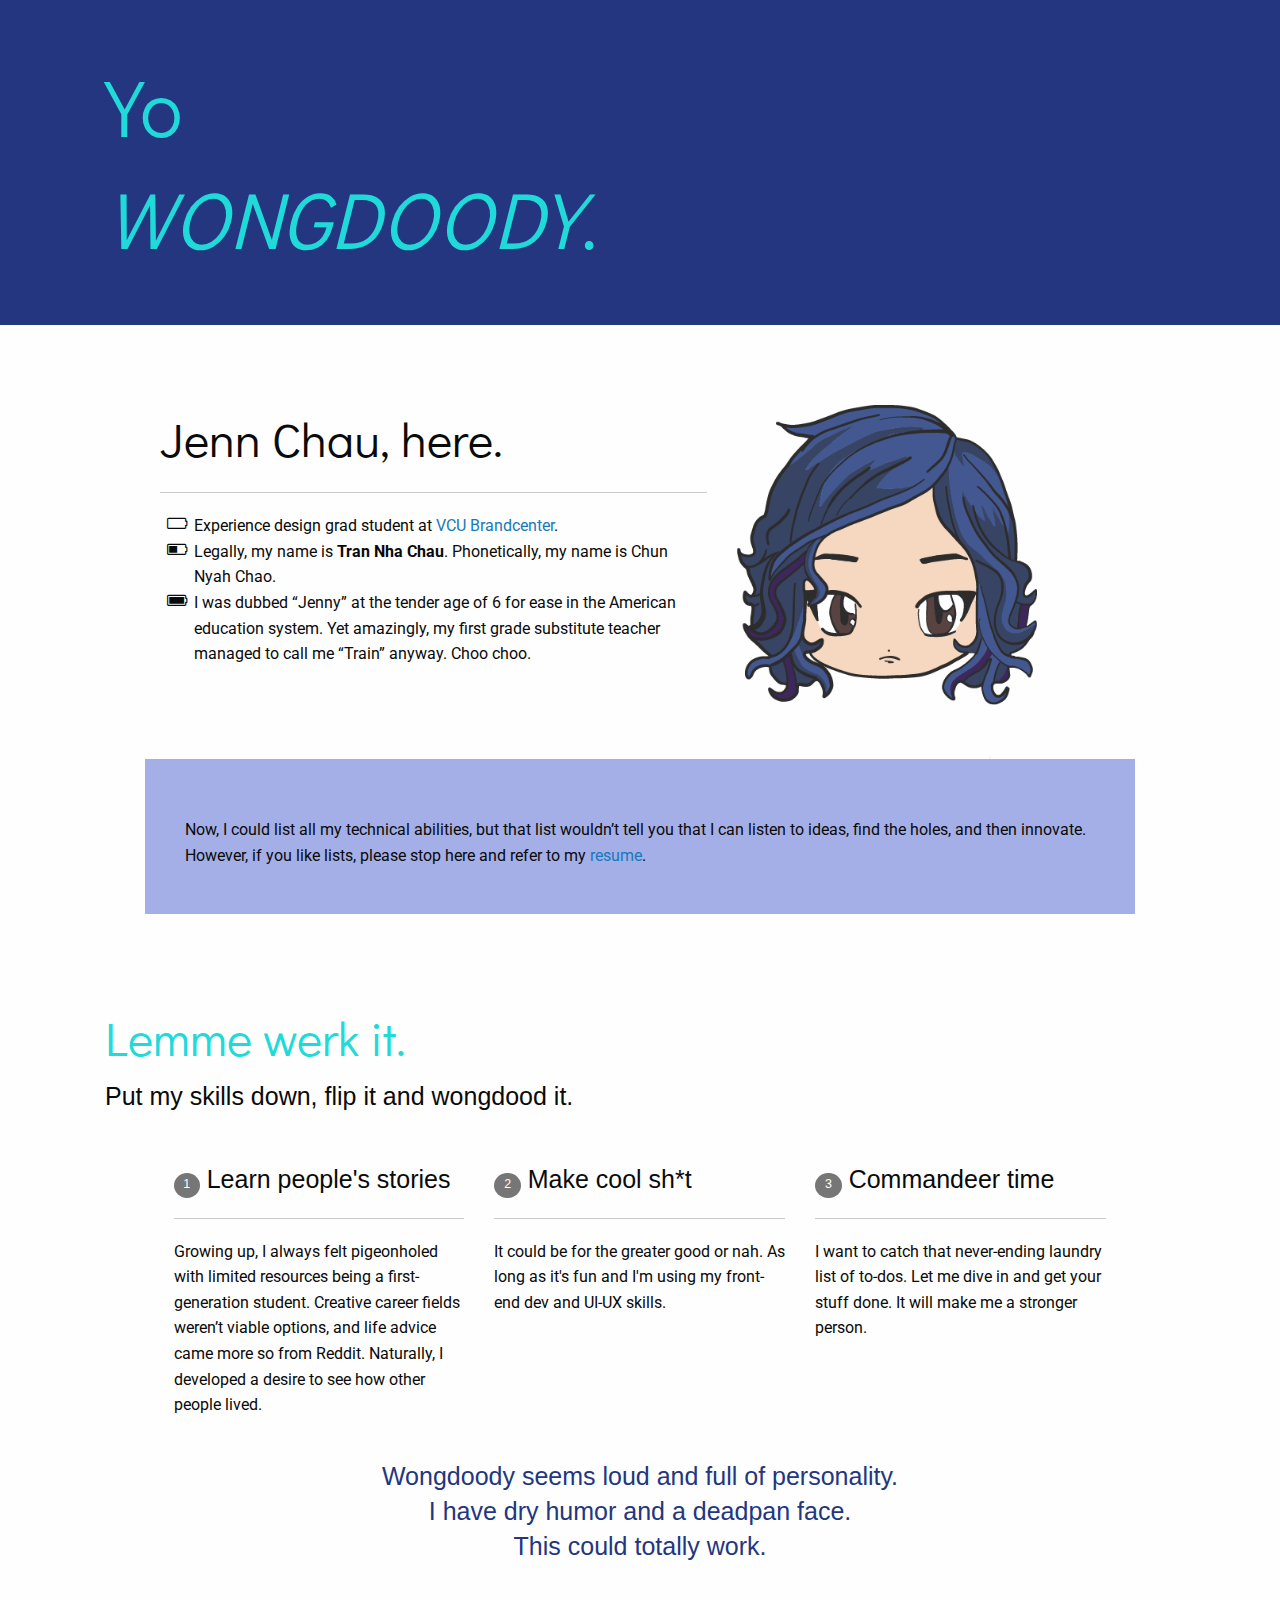
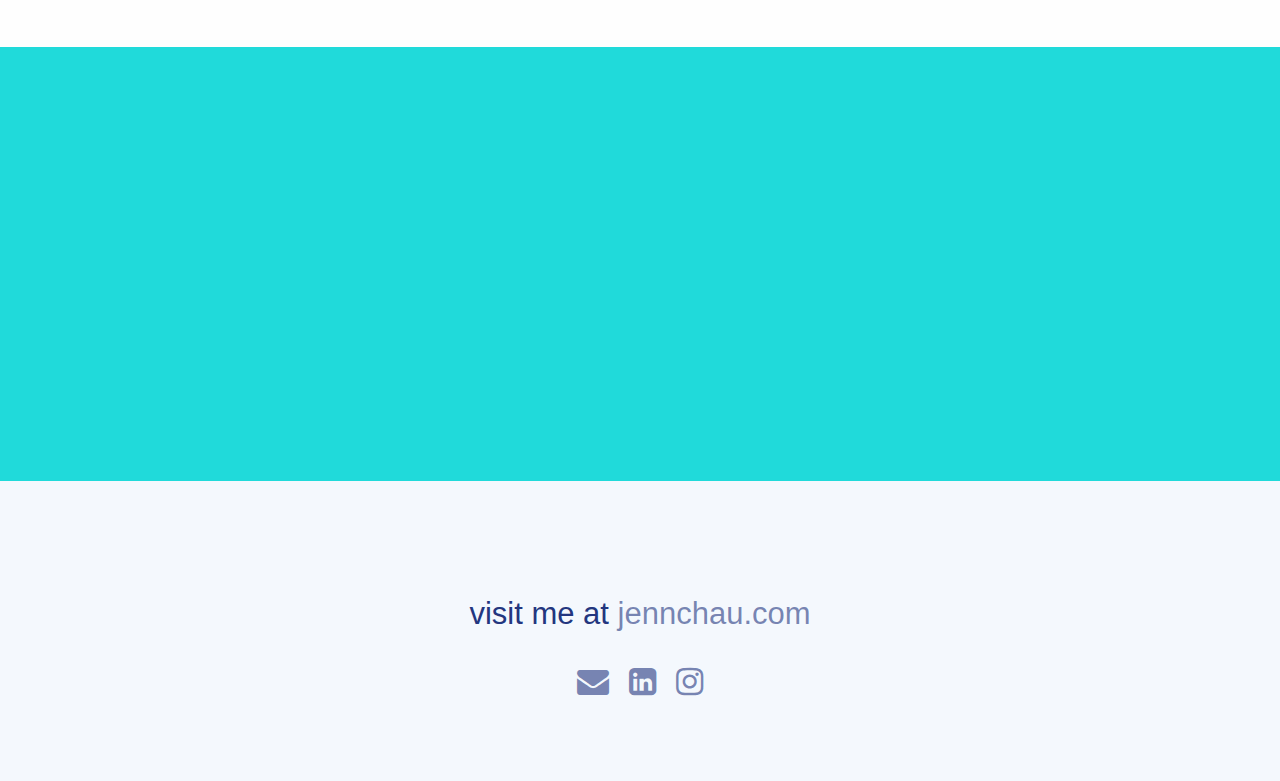
==== index.html @ 7a66bb74 "Update index.html" ====
<!doctype html>
<html class="no-js" lang="en" dir="ltr">
  <head>
    <meta charset="utf-8">
    <meta http-equiv="x-ua-compatible" content="ie=edge">
    <meta name="viewport" content="width=device-width, initial-scale=1.0">
    <title>Jenn Chau Cover Letter</title>
    <link rel="stylesheet" href="css/foundation.css">
    <link rel="stylesheet" href="css/app.css">
    <link href="https://fonts.googleapis.com/css?family=Didact+Gothic|Roboto" rel="stylesheet">
    <link rel="stylesheet" href="fontawesome/css/font-awesome.min.css">
  </head>
  <body>
    <div class="off-canvas-wrapper">
      <div class="off-canvas-wrapper-inner" data-off-canvas-wrapper>
        <!-- HERO SECTION-->
          <section class="hero">
            <div class="wrap">

              <div class="row">
                <div class="small-5 columns">
                  <h1 style="color: #20dada;" class="yo">Yo <em>WONGDOODY</em>.</h1>
                </div>
                <div class="small-7 columns"></div>
              </div>

            </div>

          </section>

        <!-- MAIN SECTION-->
          <section class="main">
            <div class="wrap">
              <div class="wrap row">
                <div class="small-12 medium-7 column">
                  <h1>Jenn Chau, here.</h1>
                  <hr>
                  <p>
                    <ul class="fa-ul">
                      <li><i class="fa-li fa fa-battery-empty"></i>Experience design grad student at <a href="http://brandcenter.vcu.edu" target="_blank">VCU Brandcenter</a>.</li>
                      <li><i class="fa-li fa fa-battery-2"></i>Legally, my name is <strong>Tran Nha Chau</strong>. Phonetically, my name is Chun Nyah Chao.</li>
                      <li><i class="fa-li fa fa-battery-4"></i>I was dubbed “Jenny” at the tender age of 6 for ease in the American education system. Yet amazingly, my first grade substitute teacher managed to call me “Train” anyway. Choo choo.</li>
                    </ul>
                  </p>
                </div>
                <div class="small-12 medium-5 column">
                  <img src="img/chibijenn.png" class="chibi">
                </div>
              <div class="small-12 columns want">
                <h1></h1>
                  <p>
                    Now, I could list all my technical abilities, but that list wouldn’t tell you that I can listen to ideas, find the holes, and then innovate. However, if you like lists, please stop here and refer to my <a href="https://static1.squarespace.com/static/54644e81e4b0e7402bfc8d75/t/58a7a23eff7c50f538d4f19c/1487381054884/JennChau_resume.pdf" target="_blank">resume</a>. 
                  </p>
              </div>
              

              </div>
            </div>
          </section>

          <section class="part2">
            <div class="wrap">
              <div class="row">
                <div class="small-12 columns">
                  <div class="werk">
                    <h1 style="color: #20dada;">Lemme werk it.</h1>
                    <h4>Put my skills down, flip it and wongdood it.</h4>
                  </div>
                    <div class="wrap small-up-1 medium-up-3">
                      <div class="small-2 large-4 columns">
                          <h4><span class="badge secondary">1</span> Learn people's stories</h4>
                          <hr>
                          <p>Growing up, I always felt pigeonholed with limited resources being a first-generation student. Creative career fields weren’t viable options, and life advice came more so from Reddit. Naturally, I developed a desire to see how other people lived.</p>
                      </div>
                      <div class="small-2 large-4 columns">
                          <h4><span class="badge secondary">2</span> Make cool sh*t</h4>
                          <hr>
                          <p>It could be for the greater good or nah. As long as it's fun and I'm using my front-end dev and UI-UX skills.</p>
                      </div>
                      <div class="small-2 large-4 columns">
                          <h4><span class="badge secondary">3</span> Commandeer time</h4>
                          <hr>
                          <p>I want to catch that never-ending laundry list of to-dos. Let me dive in and get your stuff done. It will make me a stronger person.</p>
                      </div>
                    </div>
                </div>
              </div>
            </div>
                <h4 class="obnoxious">Wongdoody seems loud and full of personality. <br/>I have dry humor and a deadpan face. <br/>This could totally work.</h4>
          </section>

          <section class="mangle">
           <div class="wrap">
              <div class="wrap row small-collapse">
                <div class="small-9 columns">
                  <div class="responsive-embed widescreen">
                    <iframe src="https://player.vimeo.com/video/208548677" width="420" height="315" frameborder="0" webkitallowfullscreen mozallowfullscreen allowfullscreen></iframe>
                  </div>
                </div>
              </div>
            </div>
          </section>

        <!-- FOOTER-->
          <footer>
            <div class="wrap small-up-1 medium-up-3">
            <h3 class="obnoxious">visit me at <a href="http://jennchau.com" target="_blank">jennchau.com</a></h3>
            </div>
              <div class="row">
              <div class="large-10 large-offset-1 columns">
                <div class="contact">
                 <a class="sm" href="mailto:jchau02@gmail.com" alt="email me"><i class="fa fa-envelope fa-2x" aria-hidden="true"></i></a>
                 <a class="sm" href="https://www.linkedin.com/in/jnchau/"><i class="fa fa-linkedin-square fa-2x" aria-hidden="true"></i></a>
                 <a class="sm" href="https://www.instagram.com/theravenlifestyle/"><i class="fa fa-instagram fa-2x" aria-hidden="true"></i></a>
                </div>
              </div>
              </div>

            
          </footer>
          </div>
        </div>
      </div>

    <script src="js/vendor/jquery.js"></script>
    <script src="js/vendor/what-input.js"></script>
    <script src="js/vendor/foundation.js"></script>
    <script src="js/app.js"></script>
  </body>
</html>
---- css/app.css ----
/* **************** GENERAL ******************* */

* {
	outline: none;
}

.wrap{
	width: 90%;
	max-width: 1100px;
	margin: 0 auto;

}

.off-canvas.is-open {
	background-color: #222;
}

body {
	font-family: 'Roboto', sans-serif;
}

h1 {
	font-family: 'Didact Gothic', sans-serif;
}

.badge {
	font-size: 0.5em;
}

/* **************** HERO ******************* */
.hero{
	background-color: #23367f; 
	padding: 50px 60px 40px 30px;
	height: 325px;
	
}

.hero h1, .hero p {
	color: rgba(0,0,0, 0.9);
	max-width: 75 %;
	font-size: 5em;
}

/* **************** MAIN ******************* */
.main {
	padding: 80px 0px;
	font-family: 'Roboto', sans-serif;
}

.chibi {
	max-width: 300px;
}

.want {
	background-color: #a4afe7; 
	padding: 50px 40px 30px 40px;
	display: block;
	margin: 0 auto;
}

/* **************** PART2 ******************* */

.part2 {
	padding: 10px 0px;
	margin-bottom: 3em;
}

.werk {
	margin-bottom: 3em;
}

/* **************** MANGLE ******************* */

.mangle {
	background-color: #20dada;
	display: block;
	padding: 2% 0% 1.6% 15%;
	margin: 0 auto;
}

/* **************** FOOTER ******************* */

footer{
	background-color: #f4f8fd;
	padding: 80px 0px; 
	height: 300px;
	font-family: 'Roboto', sans-serif;
}

footer a{
	color: rgba(35,54,127,0.6);
}

footer h4 {
	color: rgba(35,54,127, 0.8);
	font-size: 1.2em;
}

footer a:hover {
	color: rgba(35,54,127,0.8);
}

footer hr {
	border-color: rgba(0,0,0, 0.1);
	margin:10px 0;
}

footer a span{
	font-weight: bold;
	color: rgba(35,54,127,0.3);
}

.contact {
	text-align: center;
}

.sm {
	padding: 0em 0.5em 0em 0.5em;
}

.obnoxious {
	text-align: center;
	margin-bottom: 1em;
	margin-top: 1em;
	color: #23367f;
	font-weight: 500;
}

/* **************** MEDIA QUERY ******************* */

@media (max-width: 639px) {
	
	.nav-desktop {
		display: none;
	}
}

@media (max-width: 875px) {
	.hero h1,
	.hero p {
		width:100%;
	}
}

@media screen and (max-width: 39.9375em) {
	.hero h1 {
		font-size: 3em;
	}

	.mangle responsive-embed {
		padding: 0;
		margin: 0;
	}


}
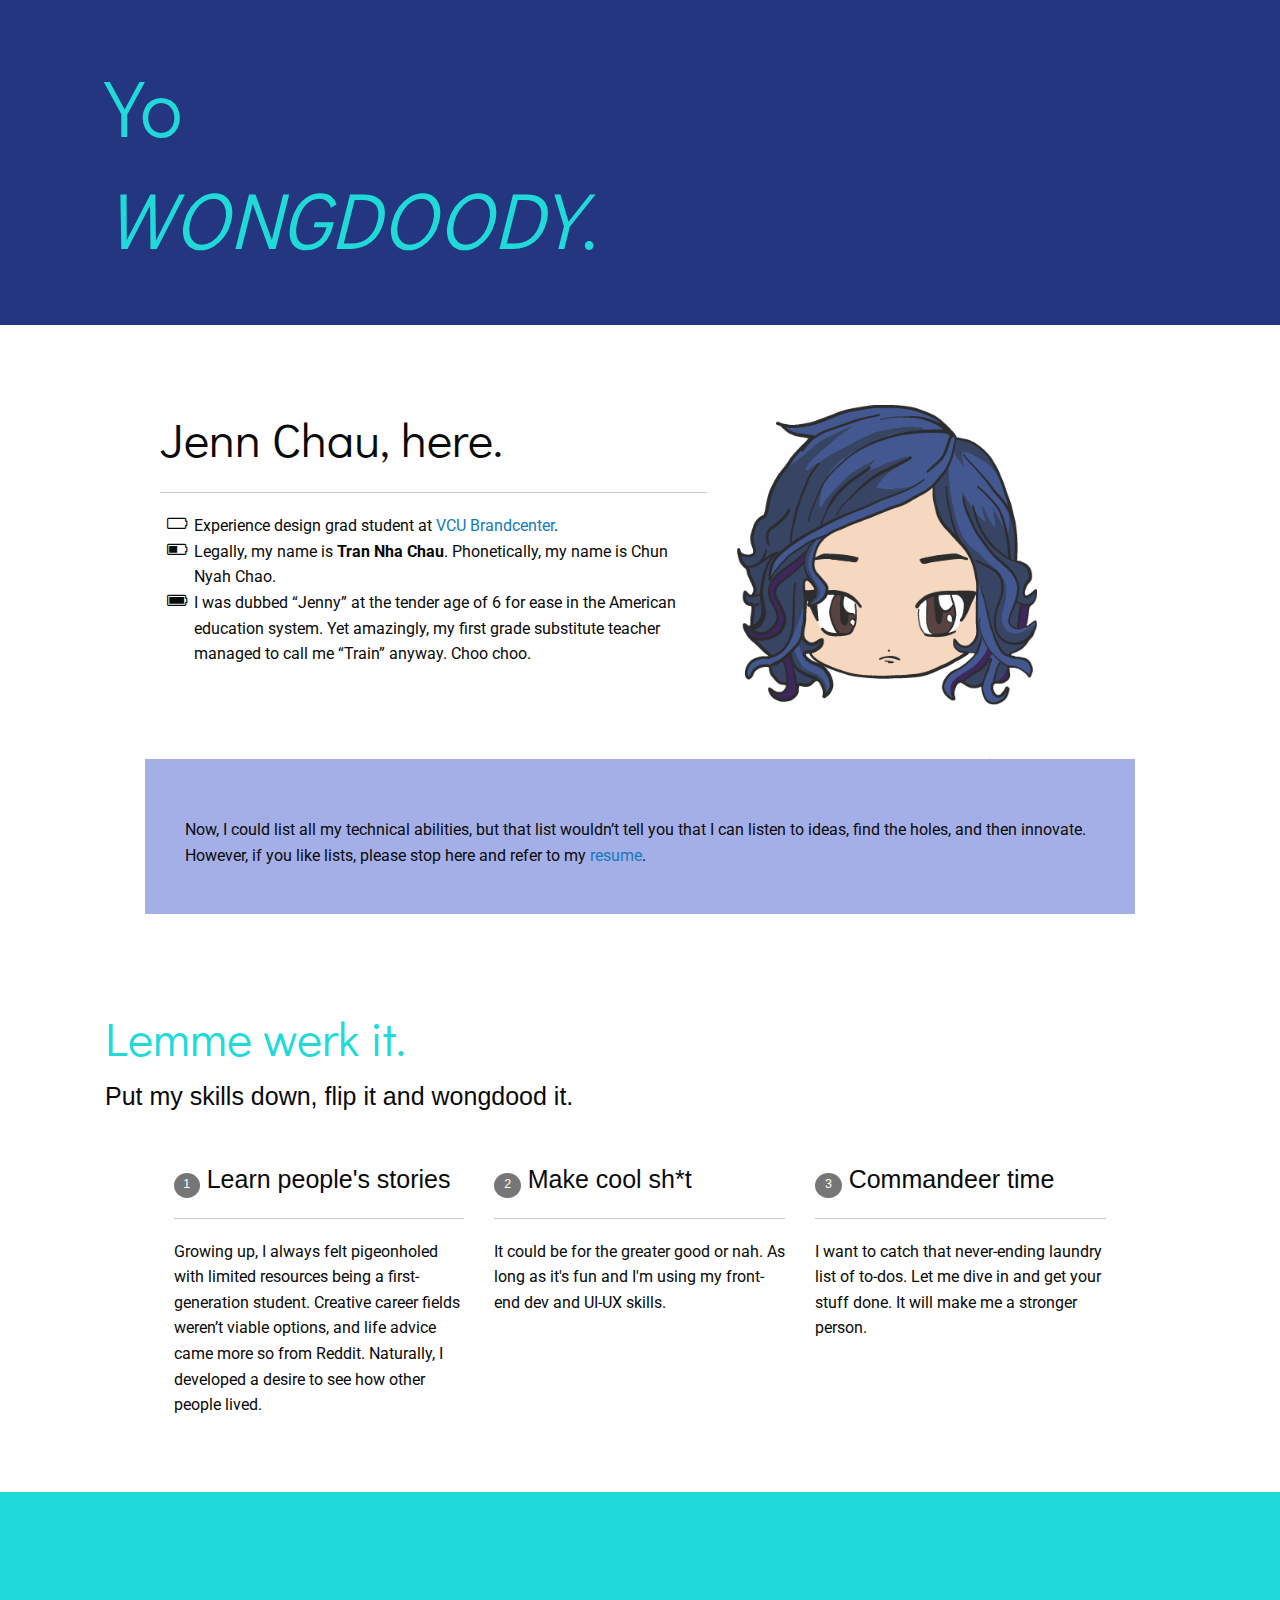
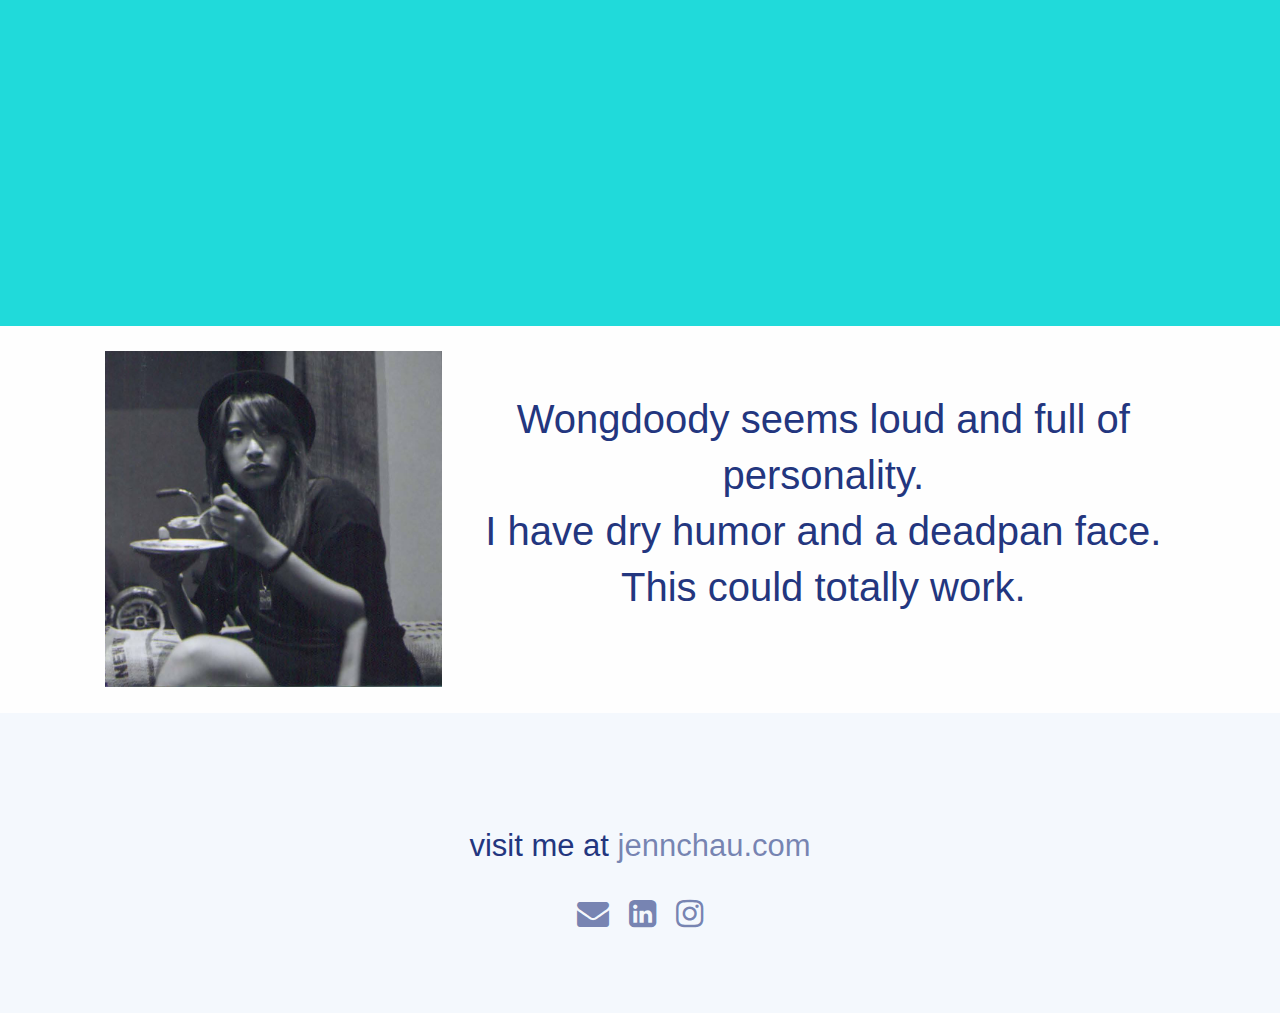
==== commit a5cb6668: "Made the syntax right." ====
--- a/index.html
+++ b/index.html
@@ -86,7 +86,6 @@
                 </div>
               </div>
             </div>
-                <h4 class="obnoxious">Wongdoody seems loud and full of personality. <br/>I have dry humor and a deadpan face. <br/>This could totally work.</h4>
           </section>
 
           <section class="mangle">
@@ -99,6 +98,15 @@
                 </div>
               </div>
             </div>
+          </section>
+
+          <section class="meh">
+          <div class="wrap">
+            <div class="row">
+              <div class="small-12 medium-4 column"><img src="img/jc.png" alt="jchau eating"></div>
+              <div class="small-12 medium-8 column"><h4 class="obnoxious">Wongdoody seems loud and full of personality. <br/>I have dry humor and a deadpan face. <br/>This could totally work.</h4></div>
+            </div>
+          </div>
           </section>
 
         <!-- FOOTER-->
--- a/css/app.css
+++ b/css/app.css
@@ -4,7 +4,7 @@
 	outline: none;
 }
 
-.wrap{
+.wrap {
 	width: 90%;
 	max-width: 1100px;
 	margin: 0 auto;
@@ -28,7 +28,7 @@
 }
 
 /* **************** HERO ******************* */
-.hero{
+.hero {
 	background-color: #23367f; 
 	padding: 50px 60px 40px 30px;
 	height: 325px;
@@ -78,16 +78,23 @@
 	margin: 0 auto;
 }
 
+/* **************** MEH ******************* */
+
+.meh {
+	padding: 2% 0% 2% 0%;
+	margin: 0 auto;
+}
+
 /* **************** FOOTER ******************* */
 
-footer{
+footer {
 	background-color: #f4f8fd;
 	padding: 80px 0px; 
 	height: 300px;
 	font-family: 'Roboto', sans-serif;
 }
 
-footer a{
+footer a {
 	color: rgba(35,54,127,0.6);
 }
 
@@ -105,7 +112,7 @@
 	margin:10px 0;
 }
 
-footer a span{
+footer a span {
 	font-weight: bold;
 	color: rgba(35,54,127,0.3);
 }
@@ -151,6 +158,10 @@
 		padding: 0;
 		margin: 0;
 	}
+}
 
-
+@media screen and (min-width: 64em) {
+	.meh .obnoxious {
+		font-size: 2.5em;
+	}
 }
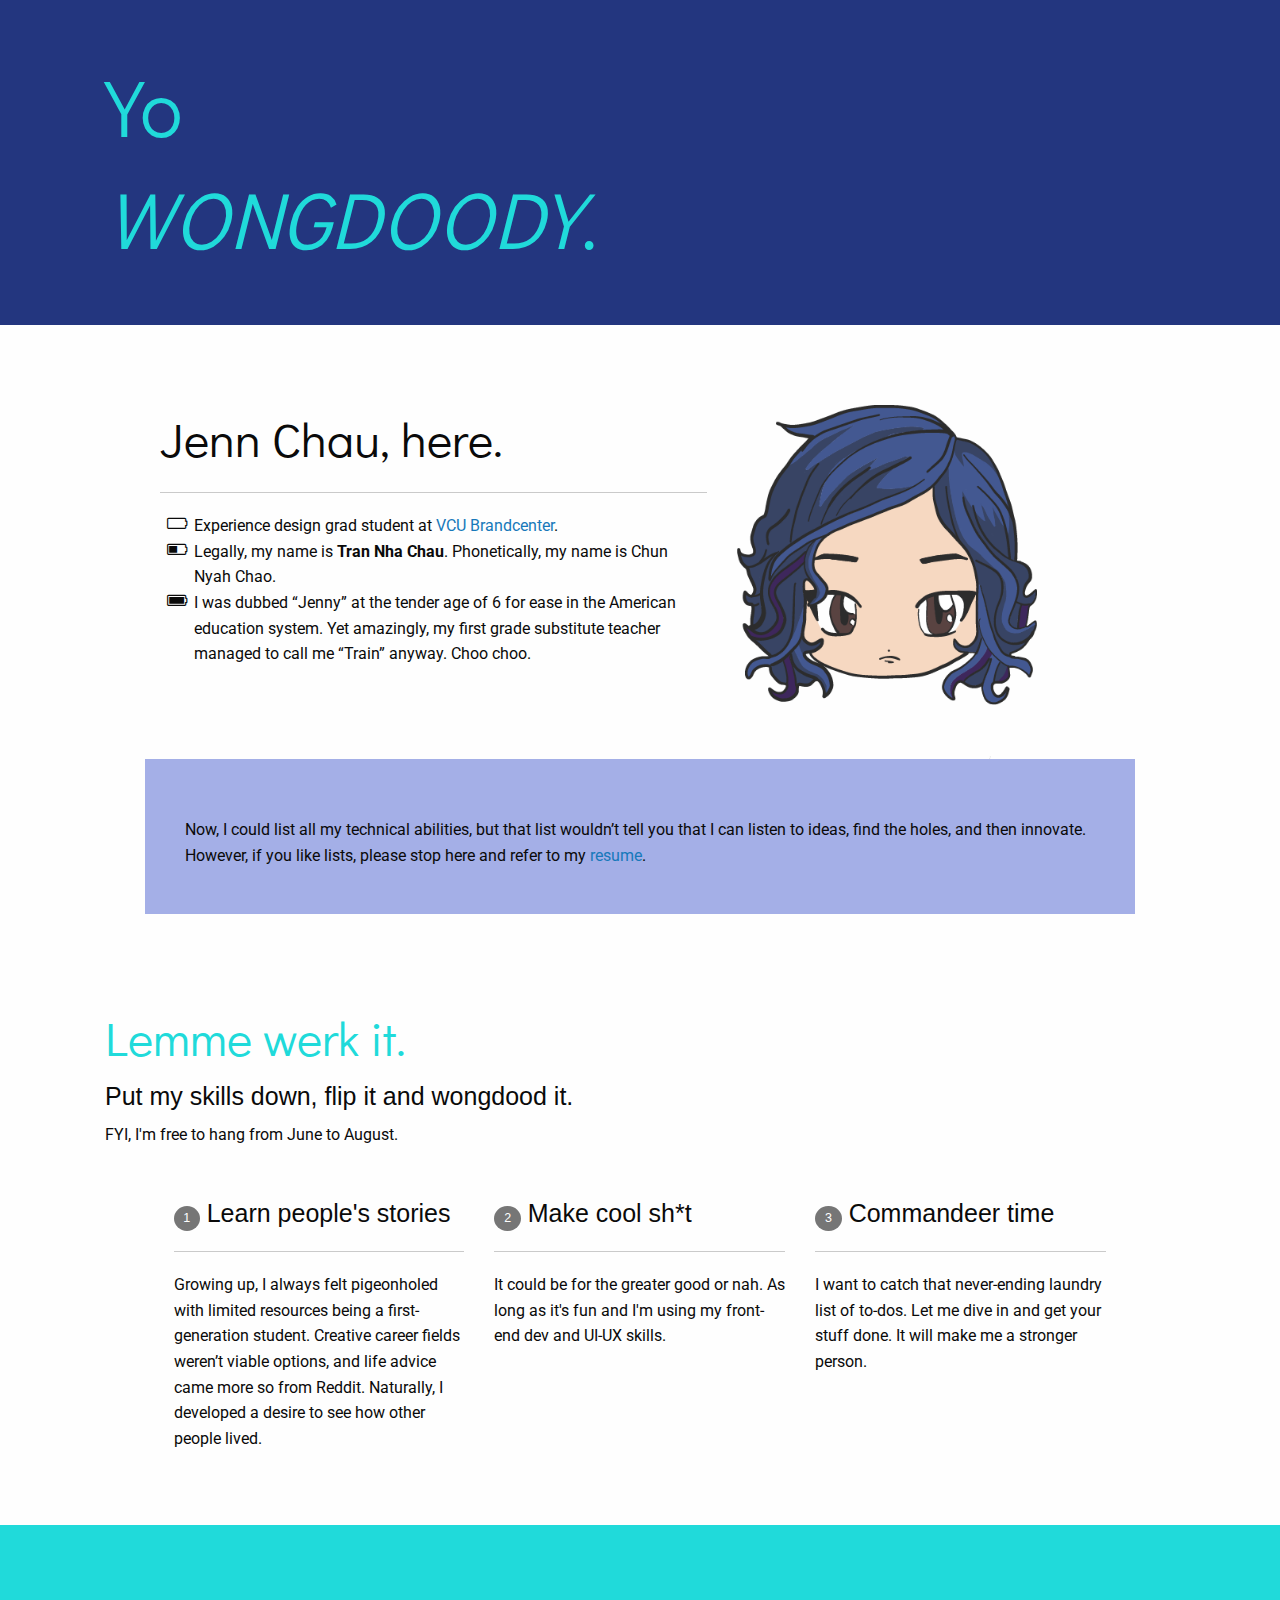
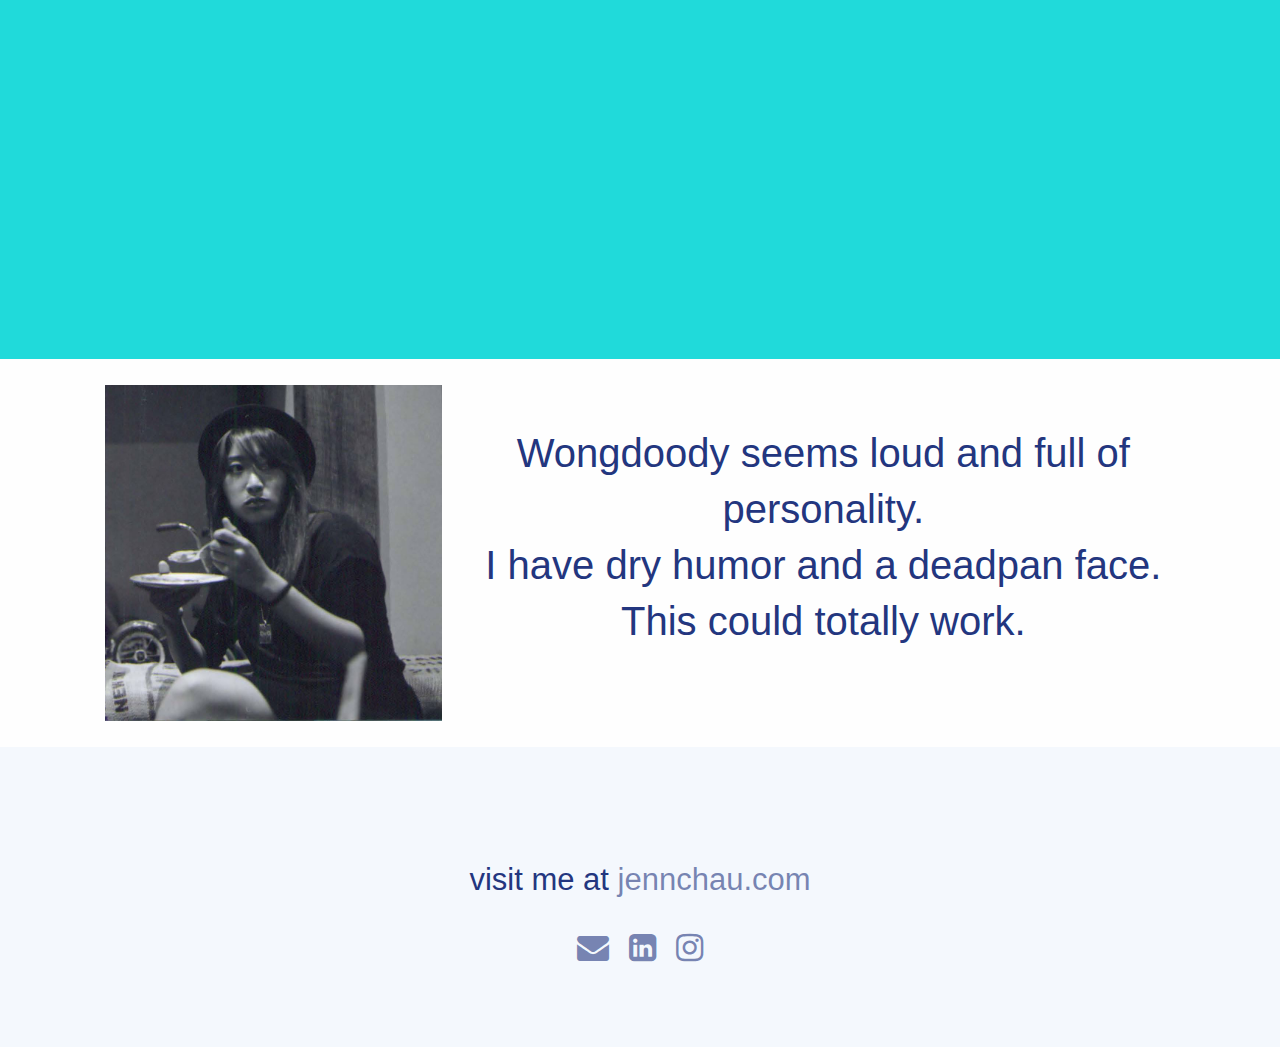
==== commit aa913029: "Add the time" ====
--- a/index.html
+++ b/index.html
@@ -65,6 +65,7 @@
                   <div class="werk">
                     <h1 style="color: #20dada;">Lemme werk it.</h1>
                     <h4>Put my skills down, flip it and wongdood it.</h4>
+                    <p>FYI, I'm free to hang from June to August.</p>
                   </div>
                     <div class="wrap small-up-1 medium-up-3">
                       <div class="small-2 large-4 columns">
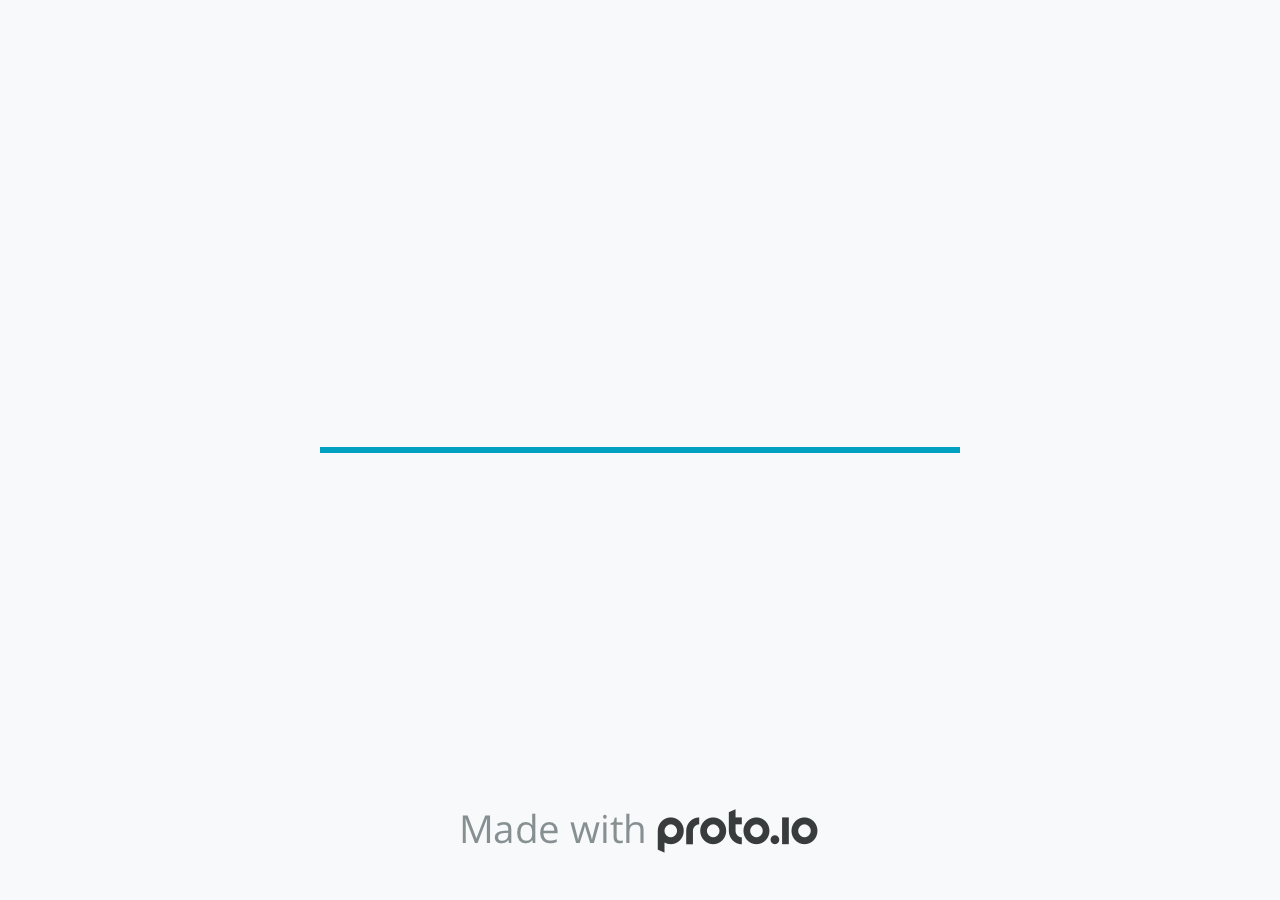
==== commit fa4dff3e: "Added proto for amex" ====
--- a/index.html
+++ b/index.html
@@ -1,139 +1,255 @@
-<!doctype html>
-<html class="no-js" lang="en" dir="ltr">
-  <head>
-    <meta charset="utf-8">
-    <meta http-equiv="x-ua-compatible" content="ie=edge">
-    <meta name="viewport" content="width=device-width, initial-scale=1.0">
-    <title>Jenn Chau Cover Letter</title>
-    <link rel="stylesheet" href="css/foundation.css">
-    <link rel="stylesheet" href="css/app.css">
-    <link href="https://fonts.googleapis.com/css?family=Didact+Gothic|Roboto" rel="stylesheet">
-    <link rel="stylesheet" href="fontawesome/css/font-awesome.min.css">
-  </head>
-  <body>
-    <div class="off-canvas-wrapper">
-      <div class="off-canvas-wrapper-inner" data-off-canvas-wrapper>
-        <!-- HERO SECTION-->
-          <section class="hero">
-            <div class="wrap">
-
-              <div class="row">
-                <div class="small-5 columns">
-                  <h1 style="color: #20dada;" class="yo">Yo <em>WONGDOODY</em>.</h1>
-                </div>
-                <div class="small-7 columns"></div>
-              </div>
-
-            </div>
-
-          </section>
-
-        <!-- MAIN SECTION-->
-          <section class="main">
-            <div class="wrap">
-              <div class="wrap row">
-                <div class="small-12 medium-7 column">
-                  <h1>Jenn Chau, here.</h1>
-                  <hr>
-                  <p>
-                    <ul class="fa-ul">
-                      <li><i class="fa-li fa fa-battery-empty"></i>Experience design grad student at <a href="http://brandcenter.vcu.edu" target="_blank">VCU Brandcenter</a>.</li>
-                      <li><i class="fa-li fa fa-battery-2"></i>Legally, my name is <strong>Tran Nha Chau</strong>. Phonetically, my name is Chun Nyah Chao.</li>
-                      <li><i class="fa-li fa fa-battery-4"></i>I was dubbed “Jenny” at the tender age of 6 for ease in the American education system. Yet amazingly, my first grade substitute teacher managed to call me “Train” anyway. Choo choo.</li>
-                    </ul>
-                  </p>
-                </div>
-                <div class="small-12 medium-5 column">
-                  <img src="img/chibijenn.png" class="chibi">
-                </div>
-              <div class="small-12 columns want">
-                <h1></h1>
-                  <p>
-                    Now, I could list all my technical abilities, but that list wouldn’t tell you that I can listen to ideas, find the holes, and then innovate. However, if you like lists, please stop here and refer to my <a href="https://static1.squarespace.com/static/54644e81e4b0e7402bfc8d75/t/58a7a23eff7c50f538d4f19c/1487381054884/JennChau_resume.pdf" target="_blank">resume</a>. 
-                  </p>
-              </div>
-              
-
-              </div>
-            </div>
-          </section>
-
-          <section class="part2">
-            <div class="wrap">
-              <div class="row">
-                <div class="small-12 columns">
-                  <div class="werk">
-                    <h1 style="color: #20dada;">Lemme werk it.</h1>
-                    <h4>Put my skills down, flip it and wongdood it.</h4>
-                    <p>FYI, I'm free to hang from June to August.</p>
-                  </div>
-                    <div class="wrap small-up-1 medium-up-3">
-                      <div class="small-2 large-4 columns">
-                          <h4><span class="badge secondary">1</span> Learn people's stories</h4>
-                          <hr>
-                          <p>Growing up, I always felt pigeonholed with limited resources being a first-generation student. Creative career fields weren’t viable options, and life advice came more so from Reddit. Naturally, I developed a desire to see how other people lived.</p>
-                      </div>
-                      <div class="small-2 large-4 columns">
-                          <h4><span class="badge secondary">2</span> Make cool sh*t</h4>
-                          <hr>
-                          <p>It could be for the greater good or nah. As long as it's fun and I'm using my front-end dev and UI-UX skills.</p>
-                      </div>
-                      <div class="small-2 large-4 columns">
-                          <h4><span class="badge secondary">3</span> Commandeer time</h4>
-                          <hr>
-                          <p>I want to catch that never-ending laundry list of to-dos. Let me dive in and get your stuff done. It will make me a stronger person.</p>
-                      </div>
-                    </div>
-                </div>
-              </div>
-            </div>
-          </section>
-
-          <section class="mangle">
-           <div class="wrap">
-              <div class="wrap row small-collapse">
-                <div class="small-9 columns">
-                  <div class="responsive-embed widescreen">
-                    <iframe src="https://player.vimeo.com/video/208548677" width="420" height="315" frameborder="0" webkitallowfullscreen mozallowfullscreen allowfullscreen></iframe>
-                  </div>
-                </div>
-              </div>
-            </div>
-          </section>
-
-          <section class="meh">
-          <div class="wrap">
-            <div class="row">
-              <div class="small-12 medium-4 column"><img src="img/jc.png" alt="jchau eating"></div>
-              <div class="small-12 medium-8 column"><h4 class="obnoxious">Wongdoody seems loud and full of personality. <br/>I have dry humor and a deadpan face. <br/>This could totally work.</h4></div>
-            </div>
-          </div>
-          </section>
-
-        <!-- FOOTER-->
-          <footer>
-            <div class="wrap small-up-1 medium-up-3">
-            <h3 class="obnoxious">visit me at <a href="http://jennchau.com" target="_blank">jennchau.com</a></h3>
-            </div>
-              <div class="row">
-              <div class="large-10 large-offset-1 columns">
-                <div class="contact">
-                 <a class="sm" href="mailto:jchau02@gmail.com" alt="email me"><i class="fa fa-envelope fa-2x" aria-hidden="true"></i></a>
-                 <a class="sm" href="https://www.linkedin.com/in/jnchau/"><i class="fa fa-linkedin-square fa-2x" aria-hidden="true"></i></a>
-                 <a class="sm" href="https://www.instagram.com/theravenlifestyle/"><i class="fa fa-instagram fa-2x" aria-hidden="true"></i></a>
-                </div>
-              </div>
-              </div>
-
-            
-          </footer>
-          </div>
-        </div>
-      </div>
-
-    <script src="js/vendor/jquery.js"></script>
-    <script src="js/vendor/what-input.js"></script>
-    <script src="js/vendor/foundation.js"></script>
-    <script src="js/app.js"></script>
-  </body>
-</html>
+
+
+<!DOCTYPE HTML>
+	<head>
+
+		<meta charset="utf-8">
+
+		<title>AMEX - I, Centurion - Proto.io</title>
+
+		
+			<meta name="HandheldFriendly" content="True">
+			<meta name="MobileOptimized" content="375"> 
+
+			
+			
+			
+			<meta name="viewport" content="minimum-scale=1.00, maximum-scale=1.00, initial-scale=1.00, user-scalable=no, shrink-to-fit=no" />
+
+			
+				<meta name="apple-mobile-web-app-capable" content="yes" />
+				<meta name="apple-mobile-web-app-status-bar-style" content="black-translucent" />
+			
+
+			<meta name="format-detection" content="telephone=no">
+
+
+			
+
+			<link rel="shortcut icon" href="apple-touch-icon.png">
+
+			
+				
+				<link href="./assets/branding/apple-touch-icon-ipad-pro.png" sizes="167x167" rel="apple-touch-icon-precomposed">
+
+				
+				<link href="./assets/branding/apple-touch-icon-ipad-retina.png" sizes="152x152" rel="apple-touch-icon-precomposed">
+
+				
+				<link href="./assets/branding/apple-touch-icon-retina144.png" sizes="144x144" rel="apple-touch-icon-precomposed">
+
+				
+				<link href="./assets/branding/apple-touch-icon-old-ipad.pngapple-touch-icon-old-ipad.png" sizes="76x76" rel="apple-touch-icon-precomposed">
+
+				
+				<link href="./assets/branding/apple-touch-icon-ipad.png" sizes="72x72" rel="apple-touch-icon-precomposed">
+
+				
+				<link href="./assets/branding/apple-touch-icon-retina180.png" sizes="180x180" rel="apple-touch-icon-precomposed">
+
+				
+				<link href="./assets/branding/apple-touch-icon-retina.png" sizes="114x114" rel="apple-touch-icon-precomposed">
+
+				
+				<link href="./assets/branding/apple-touch-icon.png" sizes="57x57" rel="apple-touch-icon-precomposed">
+
+				
+				<link href="./assets/branding/startup.png" media="(device-width: 320px)" rel="apple-touch-startup-image">
+
+				
+				<link href="./assets/branding/startup-retina.png" media="(device-width: 320px) and (device-height: 480px) and (-webkit-device-pixel-ratio: 2)" rel="apple-touch-startup-image">
+
+				
+				<link href="./assets/branding/startup-568.png" media="(device-width: 320px) and (device-height: 568px) and (-webkit-device-pixel-ratio: 2)" rel="apple-touch-startup-image">
+
+				
+				<link href="./assets/branding/startup-retina-6.png" media="(device-width: 375px) and (device-height: 667px) and (orientation: portrait) and (-webkit-device-pixel-ratio: 2)" rel="apple-touch-startup-image">
+
+				
+				<link href="./assets/branding/startup-retina-6plus.png" media="(device-width: 414px) and (device-height: 736px) and (orientation: portrait) and (-webkit-device-pixel-ratio: 3)" rel="apple-touch-startup-image">
+
+				
+				<link href="./assets/branding/startup-retina-6plus-landscape.png" media="(device-width: 414px) and (device-height: 736px) and (orientation: landscape) and (-webkit-device-pixel-ratio: 3)" rel="apple-touch-startup-image">
+
+				
+				<link href="./assets/branding/startup-ipad.png" media="(device-width: 768px) and (orientation: portrait)" rel="apple-touch-startup-image">
+
+				
+				<link href="./assets/branding/startup-ipad-landscape.png" media="(device-width: 768px) and (orientation: landscape)" rel="apple-touch-startup-image">
+
+				
+				<link href="./assets/branding/startup-ipad-retina.png" media="(device-width: 768px) and (orientation: portrait) and (-webkit-device-pixel-ratio: 2)" rel="apple-touch-startup-image">
+
+				
+				<link href="./assets/branding/startup-ipad-landscape-retina.png" media="(device-width: 768px) and (orientation: landscape) and (-webkit-device-pixel-ratio: 2)" rel="apple-touch-startup-image">
+
+				
+				<link href="./assets/branding/startup-ipad-pro.png" media="(device-width: 1024px) and (orientation: portrait) and (-webkit-device-pixel-ratio: 2)" rel="apple-touch-startup-image">
+
+				
+				<link href="./assets/branding/startup-ipad-pro-landscape.png" media="(device-width: 1024px) and (orientation: landscape) and (-webkit-device-pixel-ratio: 2)" rel="apple-touch-startup-image">
+			
+
+			<meta http-equiv="cleartype" content="on"> 
+
+
+			
+				<link rel="stylesheet" href="./stylesheets/player-export.css" />
+				<script type="text/javascript" src="./scripts/player-export.js"></script>
+			
+
+			
+			<script type="text/javascript" src="./libraries/common/components.js"></script> 
+			<link type="text/css" rel="Stylesheet" href="./libraries/common/components.1.00.css" /> 
+
+			
+				<script type="text/javascript" src="./data/data.js"></script> 
+			
+
+		<style>
+			body { width: 375px; height: 812px; }
+			.landscape, .landscape .prx-page { min-height: 375px; }
+			.portrait, .portrait .prx-page { min-height: 812px; }
+		</style>
+
+		<script type="text/javascript">
+
+			prx.ver = '6.6.2.0';
+			prx.url.account = 'https://jennychau1.proto.io';
+			prx.url.staticassets = 'https://gal.proto.io';
+			prx.url.devices = 'https://dteyv52hbg2at.cloudfront.net/devices';
+			prx.url.static = 'https://dteyv52hbg2at.cloudfront.net';
+			prx.url.siteurl = 'proto.io';
+			prx.url.crossmsg = 'https://jennychau1.proto.io';
+
+			prx.nodejsassetsserver = {};
+			prx.nodejsassetsserver.host = ".proto.io";
+			prx.nodejsassetsserver.subdomainprefix = "https://at";
+			prx.nodejsassetsserver.maxsubdomains = "20";
+
+			prx.device_library = 'ios9';
+			prx.devices[prx.device] = {
+				name: prx.device
+				,defaultOrientation: 'portrait'
+				,portrait_applies: 1 //new
+				,portrait: [375,812]
+				,landscape_applies: 1 //new
+				,landscape: [812,375]
+				,allow_orientation_change: 1 //new
+				,statusbar_skin: 'default' // new
+				,statusbarheightportrait: 0
+				,statusbarheightlandscape: 0
+				,navigationbar_skin: 'default' //new
+				,navigationbarheightportrait: 0
+				,navigationbarheightlandscape: 0
+				,normalportrait: [375,812]
+				,normallandscape: [812,375]
+				,device_s3bucket: '17f7a5cd-3ab2-4b40-920a-e6076b84f8fa'
+				,dpr: '1.00'
+				,deviceType: "iphonex"
+				,showiPhoneXNotch: true
+				,appleWatchRoundedCorners: false
+				,scrollType: "default"
+				,initialscale: 1.00
+				,targetdensitydpi: "device-dpi"
+			}
+
+			prx.projectsettings.id = 'bd17a7c4-1c56-480e-aa0e-6e04ecd7f0bf';
+			prx.projectsettings.s3b = 'jennychau1-871996-proto';
+			prx.projectsettings.account = 'jennychau1';
+			prx.projectsettings.statusbar = '0'; 
+			prx.projectsettings.statusbarapplies = '0';
+			prx.projectsettings.navigationbar = '0';
+			prx.projectsettings.navigationbarapplies = '0';
+			prx.projectsettings.initialpageid = -1;
+			
+			
+			prx.projectsettings.flashactions = 1;
+			prx.projectsettings.gatrackingcode = '';
+
+			prx.export2html = '1' == true;
+			prx.mobPlayer = 0;
+
+			prx.user.country = 'US';
+
+			prx.s3Links = []; 
+			var sLinkedAssets = [];
+			
+
+			prx.csrf_token = 'F80C50AB924FBC5513AA9FAD47BDF45DA81610361DB07E6BAE8429EE0C6B7FA0';
+
+            
+
+            
+                            prx.assetsAccessToken = "eyJ0eXAiOiJKV1QiLCJhbGciOiJIUzI1NiJ9.eyJkIjp7InVpZCI6Ii0xIiwicHJvamVjdF9pZCI6ImJkMTdhN2M0LTFjNTYtNDgwZS1hYTBlLTZlMDRlY2Q3ZjBiZiJ9LCJ2IjowLCJleHAiOjE1NjE4MzE3NDIsImlhdCI6MTU2MTY1MTc0Mn0.6d35WGrS9SCmyDxvRurqB5rP26zKejU5qBBcRuASf5k";
+
+			prx.iniPlayer.iniPreLoad();
+
+
+			 
+			
+
+		</script>
+	</head>
+
+	
+
+			<body class="player device-cursor-touch mobile-device-true " " id="mbd" >
+
+				
+					<div id='iphoneX-notch-player'>
+						<span class="iphoneX-notch-corners"></span>
+					</div>
+				
+				<div id="window-wrapper">
+					<div id="dragarea"></div>
+					<div id="statusbar"></div>
+					<div id="underlay" style=""></div>
+
+					<div class="prx-page" data-role="page" id="p-19" data-id="19"></div>
+					
+						<div class="prx-page" data-role="page" id="p-2" data-id="2"></div>
+					
+								<div class="prx-page" data-role="page" id="p-3" data-id="3"></div>
+							
+								<div class="prx-page" data-role="page" id="p-4" data-id="4"></div>
+							
+								<div class="prx-page" data-role="page" id="p-5" data-id="5"></div>
+							
+								<div class="prx-page" data-role="page" id="p-6" data-id="6"></div>
+							
+								<div class="prx-page" data-role="page" id="p-53" data-id="53"></div>
+							
+								<div class="prx-page" data-role="page" id="p-54" data-id="54"></div>
+							
+								<div class="prx-page" data-role="page" id="p-55" data-id="55"></div>
+							
+								<div class="prx-page" data-role="page" id="p-56" data-id="56"></div>
+							
+								<div class="prx-page" data-role="page" id="p-57" data-id="57"></div>
+							
+								<div class="prx-page" data-role="page" id="p-58" data-id="58"></div>
+							
+								<div class="prx-page" data-role="page" id="p-59" data-id="59"></div>
+							
+					<div id="navigationbar"></div>
+					<div id="overlay"></div>
+					<div id="trash"></div>
+					<div id="quick-audios"></div>
+				</div>
+
+				 
+			<div id="loader-wrapper">
+				
+				<div class="progress">
+					<div class="progress-bar"></div>
+				</div>
+				<div id="poweredby"></div>
+			</div>
+			
+
+
+			</body>
+		
+
+</html>
--- a/libraries/common/components.1.00.css
+++ b/libraries/common/components.1.00.css
@@ -0,0 +1 @@
+.type-shapes .shape-wrapper{width:100%;height:100%;-moz-box-sizing:border-box;-webkit-box-sizing:border-box;box-sizing:border-box;background-clip:content-box}.type-shapes .shapes-text-container{position:absolute;top:0;left:0;right:0;display:table;width:100%;height:100%;text-align:center}.type-shapes .shapes-text-container>span{display:table-cell;vertical-align:middle}.type-shapes svg{overflow:visible}.player .type-symbol{overflow:hidden}.player .type-symbol.symbol-scroll{-webkit-perspective:1000}.player .type-symbol.type-symbol-transparent{pointer-events:none !important}.player .type-symbol.type-symbol-transparent .box{pointer-events:auto}.type-symbol.fullscreen{transform:none !important;width:100vw !important;height:100vh !important}.type-symbol>.type-symbol-hover-message,.type-symbol.ui-draggable-dragging:hover>.type-symbol-hover-message,.type-symbol.prx-resizable-resizing:hover>.type-symbol-hover-message{display:none;position:absolute;color:#fff;font-family:Helvetica, Arial, sans-serif !important;background:rgba(0,0,0,0.7);top:50%;left:50%;text-align:center;position:absolute;pointer-events:none;width:70px;height:30px;line-height:15px;font-size:10px !important;border-radius:3px;margin:-20px 0 0 -40px;padding:5px}.type-symbol:hover>.type-symbol-hover-message{display:block}.type-vrsymbol.fullscreen{transform:none !important;width:100vw !important;height:100vh !important}.type-vrsymbol.fullscreen canvas{width:100vw !important;height:100vh !important}.type-vrsymbol>.type-vrsymbol-hover-message,.type-vrsymbol.ui-draggable-dragging:hover>.type-vrsymbol-hover-message,.type-vrsymbol.prx-resizable-resizing:hover>.type-vrsymbol-hover-message{display:none;position:absolute;color:#fff;font-family:Helvetica, Arial, sans-serif !important;background:rgba(0,0,0,0.7);top:50%;left:50%;text-align:center;position:absolute;pointer-events:none;width:70px;height:30px;line-height:15px;font-size:10px !important;border-radius:3px;margin:-20px 0 0 -40px;padding:5px}.type-vrsymbol:hover>.type-vrsymbol-hover-message{display:block}.type-text.v2-text .text-contents{o1verflow:hidden;width:100%;height:100%}.type-text.v2-text.box [data-editableProperty]{word-wrap:break-word !important}.type-text .autoresize{white-space:nowrap}.player .type-text .autoResize-true{white-space:nowrap}.type-richtext p{margin:0;line-height:normal}.type-rectangle .inner-rec{width:100%;height:100%;-moz-box-sizing:border-box;-webkit-box-sizing:border-box;box-sizing:border-box;background-clip:content-box}.type-rectangle .shapes-text-container{display:table;width:100%;height:100%;text-align:center}.type-rectangle .shapes-text-container>span{display:table-cell;vertical-align:middle}.type-horizontalline .inner{width:100%;height:0}.type-verticalline .inner{width:0;height:100%}.type-actionarea .inner-rec{width:100%;height:100%}.type-actionarea .inner-rec div{width:100%;height:100%;background:#40C8F4;opacity:0.4;-moz-box-sizing:border-box;-webkit-box-sizing:border-box;box-sizing:border-box}.type-actionarea .inner-rec div:before{content:" ";display:block;position:absolute;top:50%;left:50%;width:24px;height:24px;margin:-12px 0 0 -12px}.player .type-actionarea .inner-rec div{background:transparent}.player .type-actionarea .inner-rec div:before{background-image:none}.type-image,.type-image .type-image-wrapper{background:0 0 repeat;background-size:100% 100%;width:100%;height:100%;background-clip:content-box}.type-image .type-image-wrapper.type-image-svg{background:center center no-repeat;background-size:contain}.type-image .type-image-wrapper img{display:none}.player .type-image .type-image-wrapper.gif img{display:block !important;width:1px;height:1px;opacity:0.1}.type-image.type-image-repeater,.type-image.type-image-repeater .type-image-wrapper{background-size:auto}.type-image .image-inner{width:100%;height:100%}.type-image .image-inner.borderPos-inside .type-image-wrapper{box-sizing:border-box;background-origin:border-box}.type-image .image-inner.borderPos-outside{display:-webkit-box;display:-moz-box;display:-ms-flexbox;display:-webkit-flex;display:flex;-moz-flex-flow:row;-ms-flex-flow:row;-webkit-flex-flow:row;flex-flow:row;-moz-box-orient:horizontal;-ms-box-orient:horizontal;-webkit-box-orient:horizontal;box-orient:horizontal;-ms-align-items:center;-webkit-align-items:center;align-items:center;-ms-box-align:center;-webkit-box-align:center;box-align:center;-ms-flex-align:center;-webkit-flex-align:center;flex-align:center;-ms-justify-content:center;-webkit-justify-content:center;justify-content:center;-ms-box-pack:center;-webkit-box-pack:center;box-pack:center;-ms-flex-pack:center;-webkit-flex-pack:center;flex-pack:center}.type-image .image-inner.borderPos-outside .type-image-wrapper{-ms-flex-shrink:0;-webkit-flex-shrink:0;flex-shrink:0;box-sizing:content-box}.type-image>.type-image-hover-message,.type-image.ui-draggable-dragging:hover>.type-image-hover-message,.type-image.prx-resizable-resizing:hover>.type-image-hover-message{display:none;position:absolute;color:#fff;font-family:Helvetica, Arial, sans-serif !important;background:rgba(0,0,0,0.7);top:50%;left:50%;text-align:center;position:absolute;pointer-events:none;width:70px;height:30px;line-height:15px;font-size:10px !important;border-radius:3px;margin:-20px 0 0 -40px;padding:5px}.type-image:hover>.type-image-hover-message{display:block}.type-placeholder .bg{position:absolute;width:100%;height:100%;-moz-box-sizing:border-box;-webkit-box-sizing:border-box;box-sizing:border-box}.type-placeholder .diagonal{border:0px solid transparent;position:absolute;-moz-box-sizing:border-box;-webkit-box-sizing:border-box;box-sizing:border-box}.type-placeholder .diagonal1{-moz-transform-origin:0 0;-webkit-transform-origin:0 0;-o-transform-origin:0 0;transform-origin:0 0}.type-placeholder .diagonal2{-moz-transform-origin:right top;-webkit-transform-origin:right top;-o-transform-origin:right top;transform-origin:right top}.type-placeholder .contents{width:100%;height:100%;display:-webkit-box;display:-moz-box;display:-ms-flexbox;display:-webkit-flex;display:flex;-ms-justify-content:center;-webkit-justify-content:center;justify-content:center;-ms-box-pack:center;-webkit-box-pack:center;box-pack:center;-ms-flex-pack:center;-webkit-flex-pack:center;flex-pack:center;-ms-align-items:center;-webkit-align-items:center;align-items:center;-ms-box-align:center;-webkit-box-align:center;box-align:center;-ms-flex-align:center;-webkit-flex-align:center;flex-align:center}.type-placeholder .contents>span{display:inline-block}.type-placeholder .contents span[data-editableproperty]:empty{padding:0}.type-webview .webview-scroll-wrapper{width:100%;height:100%;-webkit-overflow-scrolling:touch;overflow:auto}.type-webview iframe{width:100%;height:100%;border:none}.type-html iframe{width:100%;height:100%;overflow:hidden;border:none}.type-animationtarget{position:relative}.type-animationtarget.type-animatiotarget-fixed-positioning{position:absolute}.type-animationtarget .animationtarget-circle{-moz-box-sizing:border-box;-webkit-box-sizing:border-box;box-sizing:border-box;width:0;height:0;position:absolute;top:0;left:0;border-radius:50%;display:none}.type-animationtarget .animationtarget-vertical{position:absolute;top:0}.type-animationtarget .animationtarget-horizontal{position:absolute;top:0%;left:0}.player .type-animationtarget{opacity:0 !important;pointer-events:none !important}.type-bannerad .bannerad-outer{display:table;height:100%;width:100%}.type-bannerad .bannerad-inner{display:table-cell;position:relative;text-align:center;vertical-align:middle;width:100%;background-size:100% 100%}.type-tooltip .tooltip-content-wrapper{width:100%;height:100%;position:relative}.type-tooltip .tooltip-content-wrapper .tooltip-outer{position:absolute;overflow:hidden}.type-tooltip .tooltip-content-wrapper .tooltip{position:absolute;-moz-transform:rotate(45deg);-webkit-transform:rotate(45deg);transform:rotate(45deg);filter:progid:DXImageTransform.Microsoft.Matrix(sizingMethod='auto expand', M11=0.7071067811865476, M12=-0.7071067811865475, M21=0.7071067811865475, M22=0.7071067811865476);-ms-filter:"progid:DXImageTransform.Microsoft.Matrix(SizingMethod='auto expand', M11=0.7071067811865476, M12=-0.7071067811865475, M21=0.7071067811865475, M22=0.7071067811865476)";-moz-box-sizing:border-box;-webkit-box-sizing:border-box;box-sizing:border-box}.type-tooltip .tooltip-content-wrapper .tooltip-content-outer{position:absolute;width:100%;height:100%;-moz-box-sizing:border-box;-webkit-box-sizing:border-box;box-sizing:border-box}.type-tooltip .tooltip-content-wrapper .tooltip-content{width:100%;height:100%;overflow:hidden;padding:10px;-moz-box-sizing:border-box;-webkit-box-sizing:border-box;box-sizing:border-box}.type-tooltip.verticalAlignCenter .tooltip-content{display:-webkit-box;display:-moz-box;display:-ms-flexbox;display:-webkit-flex;display:flex;-ms-box-align:center;-webkit-box-align:center;box-align:center;-ms-flex-align:center;-webkit-flex-align:center;flex-align:center;-ms-align-items:center;-webkit-align-items:center;align-items:center}.type-tooltip.verticalAlignCenter .tooltip-content .tooltip-text{width:100%}.type-vectoranimation .type-vectoranimation-wrapper{width:100%;height:100%}.type-vectoranimation .bodymovin,.type-vectoranimation .bodymovin-player{width:100%;height:100%}.type-vectoranimation .vector-inner{width:100%;height:100%}.type-vectoranimation .vector-inner.borderPos-inside .type-vectoranimation-wrapper{box-sizing:border-box;background-origin:border-box;overflow:hidden}.type-vectoranimation .vector-inner.borderPos-outside{display:-webkit-box;display:-moz-box;display:-ms-flexbox;display:-webkit-flex;display:flex;-moz-flex-flow:row;-ms-flex-flow:row;-webkit-flex-flow:row;flex-flow:row;-moz-box-orient:horizontal;-ms-box-orient:horizontal;-webkit-box-orient:horizontal;box-orient:horizontal;-ms-align-items:center;-webkit-align-items:center;align-items:center;-ms-box-align:center;-webkit-box-align:center;box-align:center;-ms-flex-align:center;-webkit-flex-align:center;flex-align:center;-ms-justify-content:center;-webkit-justify-content:center;justify-content:center;-ms-box-pack:center;-webkit-box-pack:center;box-pack:center;-ms-flex-pack:center;-webkit-flex-pack:center;flex-pack:center}.type-vectoranimation .vector-inner.borderPos-outside .type-vectoranimation-wrapper{-ms-flex-shrink:0;-webkit-flex-shrink:0;flex-shrink:0;box-sizing:content-box}.type-vectoranimation>.type-vectoranimation-hover-message,.type-vectoranimation.ui-draggable-dragging:hover>.type-vectoranimation-hover-message,.type-vectoranimation.prx-resizable-resizing:hover>.type-vectoranimation-hover-message{display:none;position:absolute;color:#fff;font-family:Helvetica, Arial, sans-serif !important;background:rgba(0,0,0,0.7);top:50%;left:50%;text-align:center;position:absolute;pointer-events:none;width:70px;height:30px;line-height:15px;font-size:10px !important;border-radius:3px;margin:-20px 0 0 -40px;padding:5px}.type-vectoranimation:hover>.type-vectoranimation-hover-message{display:block}.type-basic-tabbar ul{margin:0;padding:0;list-style:none;height:100%}.type-basic-tabbar ul li{margin:0;padding:0;float:left;text-align:center;height:100%;position:relative}.type-basic-tabbar ul li:first-child{border-left:0 none !important}.type-basic-tabbar ul li input{display:none}.type-basic-tabbar ul li label{width:100%;height:100%;display:block}.type-basic-tabbar ul li label .icon-wrapper{width:100%;height:100%;display:block}.type-basic-tabbar ul li label .icon{height:100%;background-position:center center;background-repeat:no-repeat;background-size:auto 60%;-webkit-mask-size:auto 60%;-webkit-mask-repeat:no-repeat;-webkit-mask-position:center center}.type-basic-tabbar.type-basic-tabbar-icon-top ul li label .icon{height:75%}.type-basic-tabbar.type-basic-tabbar-icon-top ul li label .caption{display:inline-block;width:100%;height:25%;float:left}.type-generic-onoffswitch input[type=checkbox]{display:none}.type-generic-onoffswitch label{display:block;overflow:hidden}.type-generic-onoffswitch .onoffswitch-inner{width:200%;margin-left:-100%;-moz-transition:margin 0.3s ease-in 0s;-webkit-transition:margin 0.3s ease-in 0s;-ms-transition:margin 0.3s ease-in 0s;-o-transition:margin 0.3s ease-in 0s;transition:margin 0.3s ease-in 0s}.type-generic-onoffswitch input:checked+label .onoffswitch-inner{margin-left:0}.type-generic-onoffswitch .onoffswitch-inner div{float:left;width:50%;color:white;font-family:Trebuchet, Arial, sans-serif;font-weight:bold;-moz-box-sizing:border-box;-webkit-box-sizing:border-box;-ms-box-sizing:border-box;-o-box-sizing:border-box;box-sizing:border-box}.type-generic-onoffswitch .onoffswitch-inner .active{background-color:#2FCCFF;color:#FFFFFF}.type-generic-onoffswitch .onoffswitch-inner .inactive{background-color:#EEEEEE;color:#999999;text-align:right}.type-generic-onoffswitch .onoffswitch-switch{background:#FFFFFF;position:absolute;top:0;bottom:0;-moz-transition:right 0.3s ease-in 0s;-webkit-transition:right 0.3s ease-in 0s;-ms-transition:right 0.3s ease-in 0s;-o-transition:right 0.3s ease-in 0s;transition:right 0.3s ease-in 0s}.type-generic-onoffswitch input:checked+label .onoffswitch-switch{right:0px !important}.type-datetime #background{box-sizing:border-box;margin:0;padding:0;height:100%;overflow:hidden;display:-webkit-box;display:-moz-box;display:-ms-flexbox;display:-webkit-flex;display:flex;-ms-justify-content:center;-webkit-justify-content:center;justify-content:center;-ms-box-pack:center;-webkit-box-pack:center;box-pack:center;-ms-flex-pack:center;-webkit-flex-pack:center;flex-pack:center;-ms-align-items:center;-webkit-align-items:center;align-items:center;-ms-box-align:center;-webkit-box-align:center;box-align:center;-ms-flex-align:center;-webkit-flex-align:center;flex-align:center}.type-datetime #datetime{width:100%}.type-basic-button .basic-button-inner{height:100%;width:100%;-moz-box-sizing:border-box;box-sizing:border-box;display:-webkit-box;display:-moz-box;display:-ms-flexbox;display:-webkit-flex;display:flex;-ms-box-pack:center;-webkit-box-pack:center;box-pack:center;-ms-flex-pack:center;-webkit-flex-pack:center;flex-pack:center;-ms-align-items:center;-webkit-align-items:center;align-items:center;-ms-box-align:center;-webkit-box-align:center;box-align:center;-ms-flex-align:center;-webkit-flex-align:center;flex-align:center;-moz-flex-flow:row;-ms-flex-flow:row;-webkit-flex-flow:row;flex-flow:row;-moz-box-orient:horizontal;-ms-box-orient:horizontal;-webkit-box-orient:horizontal;box-orient:horizontal;-ms-align-items:center;-webkit-align-items:center;align-items:center;-ms-box-align:center;-webkit-box-align:center;box-align:center;-ms-flex-align:center;-webkit-flex-align:center;flex-align:center}.type-basic-button .basic-button-icon{height:50%}.type-basic-button .basic-button-icon img{height:50%;vertical-align:middle}.type-basic-slider .slider-bar{position:absolute;top:50%;width:100%}.type-basic-slider .slider-bar-filled{height:100%}.type-basic-slider .slider-button{display:block;position:absolute;top:0;bottom:0}#iphoneX-notch-player{display:none}#iphoneX-notch,#iphoneX-notch-player{background:#000000;position:absolute;z-index:9999999;pointer-events:none}#iphoneX-notch:before,#iphoneX-notch:after,#iphoneX-notch-player:before,#iphoneX-notch-player:after{content:'';display:block;background-color:#191919;position:absolute}#iphoneX-notch:after,#iphoneX-notch-player:after{border-radius:50%}#iphoneX-notch.portrait,#iphoneX-notch.portrait-p,#iphoneX-notch-player.portrait,#iphoneX-notch-player.portrait-p{left:50%;transform:translateX(-50%)}#iphoneX-notch.portrait:before,#iphoneX-notch.portrait-p:before,#iphoneX-notch-player.portrait:before,#iphoneX-notch-player.portrait-p:before{left:50%;transform:translateX(-50%)}#iphoneX-notch.portrait-p,#iphoneX-notch-player.portrait-p{display:block !important}#iphoneX-notch.landscape,#iphoneX-notch.landscape-p,#iphoneX-notch-player.landscape,#iphoneX-notch-player.landscape-p{top:50%;left:0;transform:translateY(-50%)}#iphoneX-notch.landscape:before,#iphoneX-notch.landscape-p:before,#iphoneX-notch-player.landscape:before,#iphoneX-notch-player.landscape-p:before{top:50%;transform:translateY(-50%)}#iphoneX-notch.landscape .iphoneX-notch-corners:before,#iphoneX-notch.landscape .iphoneX-notch-corners:after,#iphoneX-notch.landscape-p .iphoneX-notch-corners:before,#iphoneX-notch.landscape-p .iphoneX-notch-corners:after,#iphoneX-notch-player.landscape .iphoneX-notch-corners:before,#iphoneX-notch-player.landscape .iphoneX-notch-corners:after,#iphoneX-notch-player.landscape-p .iphoneX-notch-corners:before,#iphoneX-notch-player.landscape-p .iphoneX-notch-corners:after{left:auto;top:auto;right:auto}#iphoneX-notch.landscape-p-minus90,#iphoneX-notch-player.landscape-p-minus90{display:block !important;top:50%;right:0 !important;transform:translateY(-50%) rotate(180deg) !important}#iphoneX-notch.landscape-p-minus90:before,#iphoneX-notch-player.landscape-p-minus90:before{top:50%;transform:translateY(-50%)}#iphoneX-notch.landscape-p-minus90 .iphoneX-notch-corners:before,#iphoneX-notch.landscape-p-minus90 .iphoneX-notch-corners:after,#iphoneX-notch-player.landscape-p-minus90 .iphoneX-notch-corners:before,#iphoneX-notch-player.landscape-p-minus90 .iphoneX-notch-corners:after{left:auto;top:auto;right:auto}#iphoneX-notch.landscape-p,#iphoneX-notch-player.landscape-p{display:block !important}#iphoneX-notch .iphoneX-notch-corners,#iphoneX-notch-player .iphoneX-notch-corners{width:100%;height:100%;display:block}#iphoneX-notch .iphoneX-notch-corners:before,#iphoneX-notch .iphoneX-notch-corners:after,#iphoneX-notch-player .iphoneX-notch-corners:before,#iphoneX-notch-player .iphoneX-notch-corners:after{content:" ";display:block;position:absolute;top:0;background-position:0 0;background-repeat:no-repeat}#dragarea,.timeline-dragarea{font-size:16px}.type-richtext{font-size:12px !important}.type-richtext .fr-element{font-size:12px !important;f1ont-family:'Arial,sans-serif'}.type-basic-button.generic .basic-button-inner{padding:0px 10px}.type-basic-button.generic .basic-button-icon,.type-basic-button.generic .basic-button-text{margin:0px 6px}.type-placeholder .bg{border:5px solid #999}.type-placeholder .diagonal1{left:2px}.type-placeholder .diagonal2{right:2px}.type-placeholder .contents>span{margin:0 1px}.type-placeholder .contents span[data-editableproperty]{padding:5px}.type-placeholder .contents span[data-editableproperty] textarea{margin-left:-5px}.type-animationtarget .animationtarget-circle{border:2px solid #09c}.type-animationtarget .animationtarget-vertical{border-left:2px solid #09c;height:24px;margin-top:-4px}.type-animationtarget .animationtarget-horizontal{border-top:2px solid #09c;width:24px;margin-left:-4px}.type-tooltip .tooltip-content-wrapper .tooltip{width:40px;height:40px}.type-tooltip .tooltip-content-wrapper .tooltip-content{padding:10px}.type-basic-tabbar.type-basic-tabbar-icon-top ul li label .caption{margin-top:-5px}.type-generic-onoffswitch label{border:2px solid #999;border-radius:20px}.type-generic-onoffswitch .onoffswitch-inner div{padding:0px 10px;line-height:30px}.type-generic-onoffswitch .onoffswitch-switch{width:32px;border:2px solid #999;border-radius:20px;right:56px;margin:-1px}#iphoneX-notch:before,#iphoneX-notch-player:before{border-radius:6px}#iphoneX-notch:after,#iphoneX-notch-player:after{width:11px;height:11px}#iphoneX-notch.portrait,#iphoneX-notch.portrait-p,#iphoneX-notch-player.portrait,#iphoneX-notch-player.portrait-p{width:210px;height:30px;border-radius:0 0 22px 22px}#iphoneX-notch.portrait:before,#iphoneX-notch.portrait-p:before,#iphoneX-notch-player.portrait:before,#iphoneX-notch-player.portrait-p:before{width:50px;height:6px;top:6px}#iphoneX-notch.portrait:after,#iphoneX-notch.portrait-p:after,#iphoneX-notch-player.portrait:after,#iphoneX-notch-player.portrait-p:after{top:4px;right:54px}#iphoneX-notch.landscape,#iphoneX-notch.landscape-p,#iphoneX-notch.landscape-p-minus90,#iphoneX-notch-player.landscape,#iphoneX-notch-player.landscape-p,#iphoneX-notch-player.landscape-p-minus90{width:30px;height:210px;border-radius:0 22px 22px 0}#iphoneX-notch.landscape:before,#iphoneX-notch.landscape-p:before,#iphoneX-notch.landscape-p-minus90:before,#iphoneX-notch-player.landscape:before,#iphoneX-notch-player.landscape-p:before,#iphoneX-notch-player.landscape-p-minus90:before{width:6px;height:50px;left:6px}#iphoneX-notch.landscape:after,#iphoneX-notch.landscape-p:after,#iphoneX-notch.landscape-p-minus90:after,#iphoneX-notch-player.landscape:after,#iphoneX-notch-player.landscape-p:after,#iphoneX-notch-player.landscape-p-minus90:after{left:4px;top:54px}#iphoneX-notch .iphoneX-notch-corners,#iphoneX-notch-player .iphoneX-notch-corners{width:100%;height:100%}#iphoneX-notch .iphoneX-notch-corners:before,#iphoneX-notch .iphoneX-notch-corners:after,#iphoneX-notch-player .iphoneX-notch-corners:before,#iphoneX-notch-player .iphoneX-notch-corners:after{width:6px;height:6px}#iphoneX-notch .iphoneX-notch-corners:before,#iphoneX-notch-player .iphoneX-notch-corners:before{left:-6px;background-image:radial-gradient(circle at 0 100%, transparent 6px, #000 7px)}#iphoneX-notch .iphoneX-notch-corners:after,#iphoneX-notch-player .iphoneX-notch-corners:after{right:-6px;background-image:radial-gradient(circle at 100% 100%, transparent 6px, #000 7px)}#iphoneX-notch.landscape .iphoneX-notch-corners:before,#iphoneX-notch.landscape-p .iphoneX-notch-corners:before,#iphoneX-notch-player.landscape .iphoneX-notch-corners:before,#iphoneX-notch-player.landscape-p .iphoneX-notch-corners:before{top:-6px;background-image:radial-gradient(circle at 100% 0, transparent 6px, #000 7px)}#iphoneX-notch.landscape .iphoneX-notch-corners:after,#iphoneX-notch.landscape-p .iphoneX-notch-corners:after,#iphoneX-notch-player.landscape .iphoneX-notch-corners:after,#iphoneX-notch-player.landscape-p .iphoneX-notch-corners:after{bottom:-6px;background-image:radial-gradient(circle at 100% 100%, transparent 6px, #000 7px)}a-scene.round-corners-device .a-enter-vr{margin-right:10px}.type-basic-segmentedcontrol .icon{margin:5px}
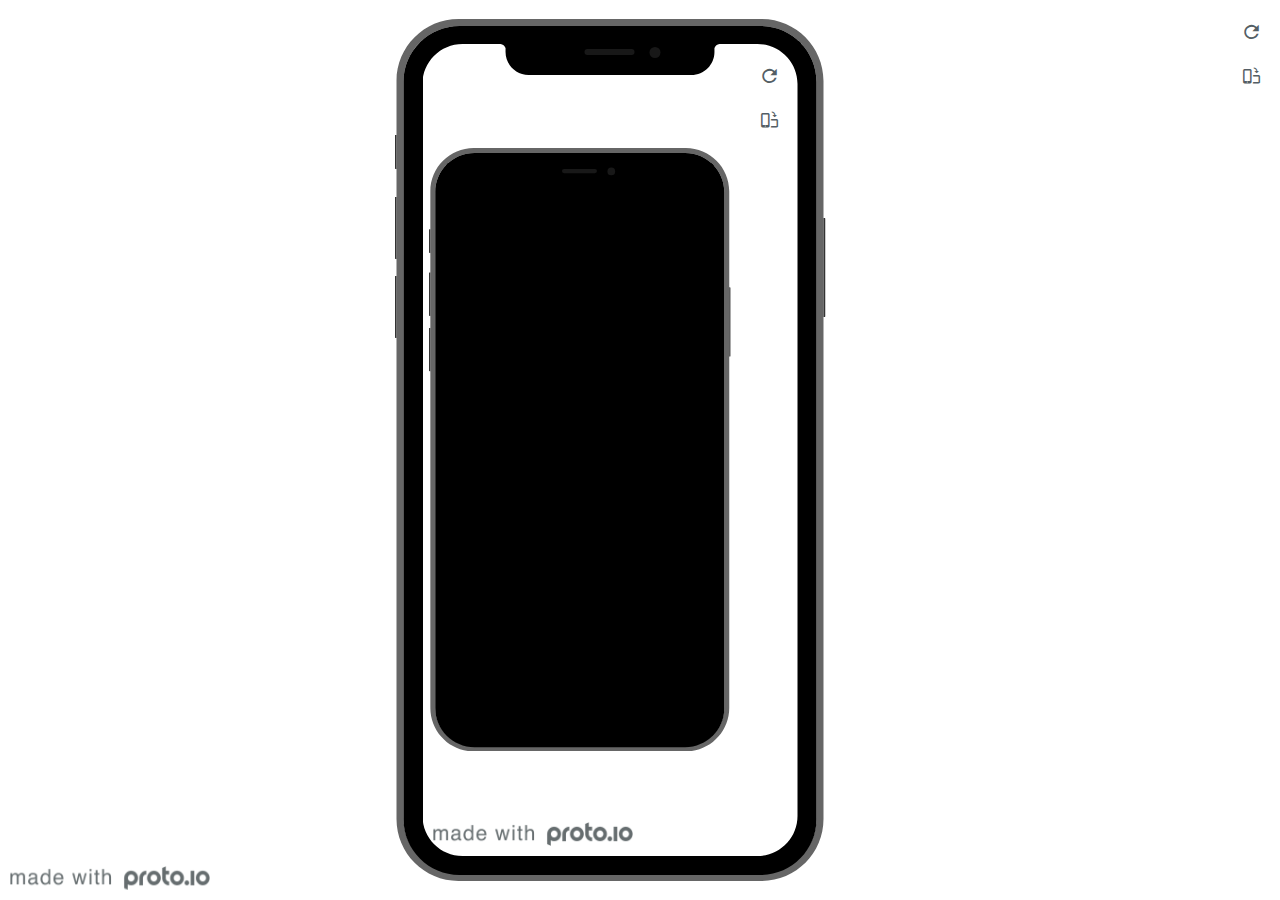
==== commit fe79764c: "made only 1 index file" ====
--- a/index.html
+++ b/index.html
@@ -1,255 +1,118 @@
+
+<!DOCTYPE HTML>
+    <head>
+    <meta charset="utf-8">
+
+    <title>AMEX - I, Centurion - Proto.io player</title>
+
+    
 
+			<link type="text/css" rel="stylesheet" href="./stylesheets/preview-export-min.css">
+			<script type="text/javascript" src="./scripts/preview-export-min.js"></script>
 
-<!DOCTYPE HTML>
-	<head>
+		
+
+    <script type="text/javascript">
+        var prx = window.prx || {};
+        prx.orientation = 'portrait';
+        prx.orientations = {};
+        prx.orientations.portrait = 1;
+        prx.orientations.landscape = 1;
+        prx.project = {};
+        prx.project.id = 'bd17a7c4-1c56-480e-aa0e-6e04ecd7f0bf';
+        prx.project.title = 'AMEX - I, Centurion';
+        prx.project.version = 0;
+        prx.project.livepreview = 0;
+        prx.project.account = "jennychau1";
+        prx.activePage = {};
+        prx.usercountry = "us";
+        
+            prx.user = false;
+        
+        prx.skin = 'apple-phone-iphoneX-1';
+        prx.ver = '6.6.2.0';
+        //prx.flashactions = 1;
+		prx.flashactions = 1; //we are not using the DB value anymore
+
+        prx.nodejsassetsserver = {};
+        prx.nodejsassetsserver.host = ".proto.io";
+        prx.nodejsassetsserver.subdomainprefix = "https://at";
+        prx.nodejsassetsserver.maxsubdomains = "20";
+        prx.account = "jennychau1";
+        prx.browserShowScreenshots = 'true';
+        prx.url.crossmsg = 'https://jennychau1.proto.io';
+        prx.playerUrl = 'https://jennychau1.proto.io/player/';
+        prx.spaces = false;
+        prx.csrf_token = 'AA6F489BE56C0BB5A665B124159CC328A6B0FF71EBEF8475AB58C68E545E6610';
+
+        
+    </script>
+
+    
+
+</head>
+
+
+<body style="background-color:#FFFFFF">
+
+    
+
+    <div class="page-sidebar">
+        
+        <div class="sidebar-action-buttons">
+
+            
+                <span class="header-action-button player-icon-reload embed-icon-reload" id="refresh-preview">
+                    <span class="tooltip">Refresh preview</span>
+                </span>
+                
+                    <span  class="header-action-button player-icon-rotate embed-icon-rotate" id="change-orientation">
+                        <span class="tooltip">Change orientation</span>
+                    </span>
+                
+
+        </div>
+
+    </div>
+
+    <div id="maincontent" class="portrait">
+
+        <div id="shortcut-pressed-outer">
+            <div id="shortcut-pressed"></div>
+        </div>
+        
 
-		<meta charset="utf-8">
+			<div class="frame_generic">
+				
+				<div class="body_generic skin_apple-phone-iphoneX-1 skin-wrapper skin-os-apple skin-device-phone skin-model-iphoneX skin-size-1 skin-color-black skin-orientation-portrait skin-dimensions-375-812">
 
-		<title>AMEX - I, Centurion - Proto.io</title>
+					<div class="buttons top"></div>
+					<div class="detail-top"></div>
+					<div class="web-search"></div>
+					<div class="buttons left"></div>
 
-		
-			<meta name="HandheldFriendly" content="True">
-			<meta name="MobileOptimized" content="375"> 
+					<div class="body_generic_inner">
+						
+						<iframe id="pio-playerframe" src="index.html" scrolling="NO" style="width: 375px; height: 812px;" webkitAllowFullScreen mozallowfullscreen allowFullScreen allowvr allow="autoplay"></iframe>
+					</div>
 
-			
-			
-			
-			<meta name="viewport" content="minimum-scale=1.00, maximum-scale=1.00, initial-scale=1.00, user-scalable=no, shrink-to-fit=no" />
-
-			
-				<meta name="apple-mobile-web-app-capable" content="yes" />
-				<meta name="apple-mobile-web-app-status-bar-style" content="black-translucent" />
-			
-
-			<meta name="format-detection" content="telephone=no">
-
-
-			
-
-			<link rel="shortcut icon" href="apple-touch-icon.png">
-
-			
+					<div class="buttons right"></div>
+					<div class="detail-bottom"></div>
+				</div>
 				
-				<link href="./assets/branding/apple-touch-icon-ipad-pro.png" sizes="167x167" rel="apple-touch-icon-precomposed">
-
-				
-				<link href="./assets/branding/apple-touch-icon-ipad-retina.png" sizes="152x152" rel="apple-touch-icon-precomposed">
-
-				
-				<link href="./assets/branding/apple-touch-icon-retina144.png" sizes="144x144" rel="apple-touch-icon-precomposed">
-
-				
-				<link href="./assets/branding/apple-touch-icon-old-ipad.pngapple-touch-icon-old-ipad.png" sizes="76x76" rel="apple-touch-icon-precomposed">
-
-				
-				<link href="./assets/branding/apple-touch-icon-ipad.png" sizes="72x72" rel="apple-touch-icon-precomposed">
-
-				
-				<link href="./assets/branding/apple-touch-icon-retina180.png" sizes="180x180" rel="apple-touch-icon-precomposed">
-
-				
-				<link href="./assets/branding/apple-touch-icon-retina.png" sizes="114x114" rel="apple-touch-icon-precomposed">
-
-				
-				<link href="./assets/branding/apple-touch-icon.png" sizes="57x57" rel="apple-touch-icon-precomposed">
-
-				
-				<link href="./assets/branding/startup.png" media="(device-width: 320px)" rel="apple-touch-startup-image">
-
-				
-				<link href="./assets/branding/startup-retina.png" media="(device-width: 320px) and (device-height: 480px) and (-webkit-device-pixel-ratio: 2)" rel="apple-touch-startup-image">
-
-				
-				<link href="./assets/branding/startup-568.png" media="(device-width: 320px) and (device-height: 568px) and (-webkit-device-pixel-ratio: 2)" rel="apple-touch-startup-image">
-
-				
-				<link href="./assets/branding/startup-retina-6.png" media="(device-width: 375px) and (device-height: 667px) and (orientation: portrait) and (-webkit-device-pixel-ratio: 2)" rel="apple-touch-startup-image">
-
-				
-				<link href="./assets/branding/startup-retina-6plus.png" media="(device-width: 414px) and (device-height: 736px) and (orientation: portrait) and (-webkit-device-pixel-ratio: 3)" rel="apple-touch-startup-image">
-
-				
-				<link href="./assets/branding/startup-retina-6plus-landscape.png" media="(device-width: 414px) and (device-height: 736px) and (orientation: landscape) and (-webkit-device-pixel-ratio: 3)" rel="apple-touch-startup-image">
-
-				
-				<link href="./assets/branding/startup-ipad.png" media="(device-width: 768px) and (orientation: portrait)" rel="apple-touch-startup-image">
-
-				
-				<link href="./assets/branding/startup-ipad-landscape.png" media="(device-width: 768px) and (orientation: landscape)" rel="apple-touch-startup-image">
-
-				
-				<link href="./assets/branding/startup-ipad-retina.png" media="(device-width: 768px) and (orientation: portrait) and (-webkit-device-pixel-ratio: 2)" rel="apple-touch-startup-image">
-
-				
-				<link href="./assets/branding/startup-ipad-landscape-retina.png" media="(device-width: 768px) and (orientation: landscape) and (-webkit-device-pixel-ratio: 2)" rel="apple-touch-startup-image">
-
-				
-				<link href="./assets/branding/startup-ipad-pro.png" media="(device-width: 1024px) and (orientation: portrait) and (-webkit-device-pixel-ratio: 2)" rel="apple-touch-startup-image">
-
-				
-				<link href="./assets/branding/startup-ipad-pro-landscape.png" media="(device-width: 1024px) and (orientation: landscape) and (-webkit-device-pixel-ratio: 2)" rel="apple-touch-startup-image">
-			
-
-			<meta http-equiv="cleartype" content="on"> 
-
-
-			
-				<link rel="stylesheet" href="./stylesheets/player-export.css" />
-				<script type="text/javascript" src="./scripts/player-export.js"></script>
-			
-
-			
-			<script type="text/javascript" src="./libraries/common/components.js"></script> 
-			<link type="text/css" rel="Stylesheet" href="./libraries/common/components.1.00.css" /> 
-
-			
-				<script type="text/javascript" src="./data/data.js"></script> 
-			
-
-		<style>
-			body { width: 375px; height: 812px; }
-			.landscape, .landscape .prx-page { min-height: 375px; }
-			.portrait, .portrait .prx-page { min-height: 812px; }
-		</style>
-
-		<script type="text/javascript">
-
-			prx.ver = '6.6.2.0';
-			prx.url.account = 'https://jennychau1.proto.io';
-			prx.url.staticassets = 'https://gal.proto.io';
-			prx.url.devices = 'https://dteyv52hbg2at.cloudfront.net/devices';
-			prx.url.static = 'https://dteyv52hbg2at.cloudfront.net';
-			prx.url.siteurl = 'proto.io';
-			prx.url.crossmsg = 'https://jennychau1.proto.io';
-
-			prx.nodejsassetsserver = {};
-			prx.nodejsassetsserver.host = ".proto.io";
-			prx.nodejsassetsserver.subdomainprefix = "https://at";
-			prx.nodejsassetsserver.maxsubdomains = "20";
-
-			prx.device_library = 'ios9';
-			prx.devices[prx.device] = {
-				name: prx.device
-				,defaultOrientation: 'portrait'
-				,portrait_applies: 1 //new
-				,portrait: [375,812]
-				,landscape_applies: 1 //new
-				,landscape: [812,375]
-				,allow_orientation_change: 1 //new
-				,statusbar_skin: 'default' // new
-				,statusbarheightportrait: 0
-				,statusbarheightlandscape: 0
-				,navigationbar_skin: 'default' //new
-				,navigationbarheightportrait: 0
-				,navigationbarheightlandscape: 0
-				,normalportrait: [375,812]
-				,normallandscape: [812,375]
-				,device_s3bucket: '17f7a5cd-3ab2-4b40-920a-e6076b84f8fa'
-				,dpr: '1.00'
-				,deviceType: "iphonex"
-				,showiPhoneXNotch: true
-				,appleWatchRoundedCorners: false
-				,scrollType: "default"
-				,initialscale: 1.00
-				,targetdensitydpi: "device-dpi"
-			}
-
-			prx.projectsettings.id = 'bd17a7c4-1c56-480e-aa0e-6e04ecd7f0bf';
-			prx.projectsettings.s3b = 'jennychau1-871996-proto';
-			prx.projectsettings.account = 'jennychau1';
-			prx.projectsettings.statusbar = '0'; 
-			prx.projectsettings.statusbarapplies = '0';
-			prx.projectsettings.navigationbar = '0';
-			prx.projectsettings.navigationbarapplies = '0';
-			prx.projectsettings.initialpageid = -1;
-			
-			
-			prx.projectsettings.flashactions = 1;
-			prx.projectsettings.gatrackingcode = '';
-
-			prx.export2html = '1' == true;
-			prx.mobPlayer = 0;
-
-			prx.user.country = 'US';
-
-			prx.s3Links = []; 
-			var sLinkedAssets = [];
-			
-
-			prx.csrf_token = 'F80C50AB924FBC5513AA9FAD47BDF45DA81610361DB07E6BAE8429EE0C6B7FA0';
-
-            
-
-            
-                            prx.assetsAccessToken = "eyJ0eXAiOiJKV1QiLCJhbGciOiJIUzI1NiJ9.eyJkIjp7InVpZCI6Ii0xIiwicHJvamVjdF9pZCI6ImJkMTdhN2M0LTFjNTYtNDgwZS1hYTBlLTZlMDRlY2Q3ZjBiZiJ9LCJ2IjowLCJleHAiOjE1NjE4MzE3NDIsImlhdCI6MTU2MTY1MTc0Mn0.6d35WGrS9SCmyDxvRurqB5rP26zKejU5qBBcRuASf5k";
-
-			prx.iniPlayer.iniPreLoad();
-
-
-			 
-			
-
-		</script>
-	</head>
-
-	
-
-			<body class="player device-cursor-touch mobile-device-true " " id="mbd" >
-
-				
-					<div id='iphoneX-notch-player'>
-						<span class="iphoneX-notch-corners"></span>
-					</div>
-				
-				<div id="window-wrapper">
-					<div id="dragarea"></div>
-					<div id="statusbar"></div>
-					<div id="underlay" style=""></div>
-
-					<div class="prx-page" data-role="page" id="p-19" data-id="19"></div>
-					
-						<div class="prx-page" data-role="page" id="p-2" data-id="2"></div>
-					
-								<div class="prx-page" data-role="page" id="p-3" data-id="3"></div>
-							
-								<div class="prx-page" data-role="page" id="p-4" data-id="4"></div>
-							
-								<div class="prx-page" data-role="page" id="p-5" data-id="5"></div>
-							
-								<div class="prx-page" data-role="page" id="p-6" data-id="6"></div>
-							
-								<div class="prx-page" data-role="page" id="p-53" data-id="53"></div>
-							
-								<div class="prx-page" data-role="page" id="p-54" data-id="54"></div>
-							
-								<div class="prx-page" data-role="page" id="p-55" data-id="55"></div>
-							
-								<div class="prx-page" data-role="page" id="p-56" data-id="56"></div>
-							
-								<div class="prx-page" data-role="page" id="p-57" data-id="57"></div>
-							
-								<div class="prx-page" data-role="page" id="p-58" data-id="58"></div>
-							
-								<div class="prx-page" data-role="page" id="p-59" data-id="59"></div>
-							
-					<div id="navigationbar"></div>
-					<div id="overlay"></div>
-					<div id="trash"></div>
-					<div id="quick-audios"></div>
-				</div>
-
-				 
-			<div id="loader-wrapper">
-				
-				<div class="progress">
-					<div class="progress-bar"></div>
-				</div>
-				<div id="poweredby"></div>
 			</div>
-			
-
-
-			</body>
-		
-
-</html>
+		
+    </div>
+
+    
+
+    
+            <div id="branding"></div>
+        
+</body>
+
+
+<script type="text/javascript">
+    
+</script>
+</html>
--- a/stylesheets/preview-export-min.css
+++ b/stylesheets/preview-export-min.css
@@ -0,0 +1 @@
+@font-face{font-family:'protoio-embed';src:url("../../fonts/protoio-embed.eot?v=6.0.3")}@font-face{font-family:'protoio-embed';src:url("[data-uri]") format("truetype");font-weight:normal;font-style:normal}[class^="embed-icon-"],[class*=" embed-icon-"]{font-family:'protoio-embed' !important;speak:none;font-style:normal;font-weight:normal;font-variant:normal;text-transform:none;line-height:1;-webkit-font-smoothing:antialiased;-moz-osx-font-smoothing:grayscale}.embed-icon-bold:before{content:"\f032"}.embed-icon-italic:before{content:"\f033"}.embed-icon-open-new:before{content:"\e902"}.embed-icon-reload:before{content:"\e900"}.embed-icon-rotate:before{content:"\e901"}.embed-icon-close-x:before{content:"\e903"}.btn{display:inline-block;padding:6px 14px;font-size:11px;font-weight:600;border-radius:2px}.btn-sm{padding:5px 10px;font-size:11px;border-radius:2px}.inline-checkbox,.inline-radio{padding-left:20px;display:inline-block;cursor:pointer}.input-control.checkbox .check{width:12px;height:12px}html{height:100%;width:100%;font-family:'Open Sans','Helvetica Neue', HelveticaNeue, Helvetica, Arial, 'Lucida Grande', sans-serif;font-size:11px}a{outline:0 none}body{display:-webkit-box;-webkit-box-orient:vertical;-webkit-box-pack:center;-webkit-box-align:center;display:-webkit-flexbox;display:-ms-flexbox;display:-webkit-flex;display:flex;-webkit-flex-align:center;-ms-flex-align:center;-webkit-align-items:center;align-items:center;-ms-justify-content:center;-webkit-justify-content:center;justify-content:center;-webkit-flex-direction:column;-ms-flex-direction:column;flex-direction:column;min-width:100%;min-height:100%;-moz-box-sizing:border-box;-webkit-box-sizing:border-box;-o-box-sizing:border-box;box-sizing:border-box}body:not(.no-transitions){-moz-transition:background-color 0.3s ease-in 0s;-webkit-transition:background-color 0.3s ease-in 0s;-o-transition:background-color 0.3s ease-in 0s;transition:background-color 0.3s ease-in 0s}body,ul,li{padding:0;margin:0;border:0}.hidden{display:none !important;visibility:hidden !important}.text-danger{color:#E34F5F}.text-success{color:#61c297}#maincontent{min-width:100%;min-height:100%;clear:both;padding:20px 60px 20px 20px;-moz-box-sizing:border-box;-webkit-box-sizing:border-box;-o-box-sizing:border-box;box-sizing:border-box;position:relative;border:0 solid transparent;display:-webkit-box;-webkit-box-orient:horizontal;-webkit-box-pack:center;-webkit-box-align:center;display:-webkit-flexbox;display:-ms-flexbox;display:-webkit-flex;display:flex;-webkit-flex-align:center;-ms-flex-align:center;-webkit-align-items:center;align-items:center;-ms-justify-content:center;-webkit-justify-content:center;-webkit-box-flex:1;-webkit-flex-grow:1;-ms-flex-grow:1;flex-grow:1;-webkit-transition:border-right 0.3s cubic-bezier(0.33, 1.02, 0.18, 1.4);-moz-transition:border-right 0.3s cubic-bezier(0.33, 1.02, 0.18, 1.4);-o-transition:border-right 0.3s cubic-bezier(0.33, 1.02, 0.18, 1.4);transition:border-right 0.3s cubic-bezier(0.33, 1.02, 0.18, 1.4)}.page-sidebar+#maincontent{border-right:250px solid transparent}.page-sidebar.hide+#maincontent{border-right:0px solid transparent}.frame_generic{margin:auto !important;display:inline-block;margin:0 auto;-ms-transform-origin:center center;-webkit-transform-origin:center center;-o-transform-origin:center center;transform-origin:center center;position:relative}.body_generic.skin-wrapper{position:absolute;-ms-transform-origin:0 0;-webkit-transform-origin:0 0;-o-transform-origin:0 0;transform-origin:0 0}.skin_custom .body_generic,.skin_shared .body_generic{text-align:center}.body_generic iframe{background:#ccc;border:2px solid #000000;-webkit-border-radius:3px;-moz-border-radius:3px;border-radius:3px}.top-header-alert{background-color:#FBFAE8;border:1px solid #F1F1DE;border-width:1px 0 1px 0;padding:15px 0;box-sizing:border-box;font-family:-apple-system,BlinkMacSystemFont,"Helvetica Neue","Open Sans",open-sans,sans-serif;font-weight:400;font-size:12px;line-height:14px;color:#363C3E;color:#545E65;padding:10px 34px 10px 10px;border-top-width:0px;font-size:11px;line-height:13px;text-align:center;position:fixed;top:0;left:0;right:0;z-index:2}.top-header-alert.extend-width{margin:0 -25px;padding:15px 25px}.top-header-alert.extend-width.last{margin-bottom:-18px;margin-top:20px}.top-header-alert.add-space-below{margin-bottom:17px}.top-header-alert.toolbox-info{padding:0 25px 5px 25px;background-color:transparent;margin:0 12px;border:0px solid rgba(180,188,191,0.5)}.top-header-alert .caution-icon{background:url(/images/editor/templates-modals/warning-icon.png) no-repeat center center;width:22px;height:22px;background-image:url("/images/editor/inextgen-sprite.png?v=6.0.36");background-position:-425px 0px;display:block;margin-right:9px;-ms-flex-shrink:0;-webkit-flex-shrink:0;flex-shrink:0;float:left}@media all and (-webkit-min-device-pixel-ratio: 1.5), all and (-o-min-device-pixel-ratio: 3 / 2), all and (min--moz-device-pixel-ratio: 1.5), all and (min-device-pixel-ratio: 1.5){.top-header-alert .caution-icon{background-image:url("/images/editor/inextgen-sprite@2x.png?v=6.0.36");background-size:auto 1000px}}.top-header-alert .caution-text{height:22px;font-weight:700;display:-webkit-box;display:-moz-box;display:-ms-flexbox;display:-webkit-flex;display:flex;-ms-align-items:center;-webkit-align-items:center;align-items:center;-ms-box-align:center;-webkit-box-align:center;box-align:center;-ms-flex-align:center;-webkit-flex-align:center;flex-align:center;margin-bottom:6px}.top-header-alert .caution-text:before,.top-header-alert .caution-text:after{content:'';display:table}.top-header-alert .caution-text:after{clear:both}.top-header-alert .close-btn{position:absolute;right:10px;top:10px;width:14px;height:14px;background-image:url("/images/editor/inextgen-sprite.png?v=6.0.36");background-position:-1450px -400px;display:block;cursor:pointer}.top-header-alert .close-btn:hover,.top-header-alert .close-btn:focus{background-position:-1450px -425px}.top-header-alert .close-btn.active,.top-header-alert .close-btn.selected{background-position:-1450px -450px}.top-header-alert .close-btn.disabled{background-position:-1450px -475px;cursor:default;pointer-events:none}@media all and (-webkit-min-device-pixel-ratio: 1.5), all and (-o-min-device-pixel-ratio: 3 / 2), all and (min--moz-device-pixel-ratio: 1.5), all and (min-device-pixel-ratio: 1.5){.top-header-alert .close-btn{background-image:url("/images/editor/inextgen-sprite@2x.png?v=6.0.36");background-size:auto 1000px}}.top-header-alert .link{color:#00A1C0;cursor:pointer}.top-header-alert .link:hover{color:#00758C}.top-header-alert.link{cursor:pointer}.top-header-alert.error{background-color:#FEF5F6}.top-header-alert.info{background-color:#E5F5F8}.top-header-alert a,.top-header-alert a:active,.top-header-alert a:visited{color:#00A1C0}.top-header-alert ~ .page-sidebar{top:34px}.top-header-alert ~ #maincontent{border-top:34px solid transparent}#eventCaller{display:none}#branding{position:fixed;bottom:10px;left:10px;right:auto;width:107px;height:42px;background:no-repeat bottom left;background-size:contain;-webkit-transition:right 0.3s cubic-bezier(0.33, 1.02, 0.18, 1.4),width 0.2s cubic-bezier(0.33, 1.02, 0.18, 1.4) 1s,height 0.2s cubic-bezier(0.33, 1.02, 0.18, 1.4) 1s;-moz-transition:right 0.3s cubic-bezier(0.33, 1.02, 0.18, 1.4),width 0.2s cubic-bezier(0.33, 1.02, 0.18, 1.4) 1s,height 0.2s cubic-bezier(0.33, 1.02, 0.18, 1.4) 1s;-o-transition:right 0.3s cubic-bezier(0.33, 1.02, 0.18, 1.4),width 0.2s cubic-bezier(0.33, 1.02, 0.18, 1.4) 1s,height 0.2s cubic-bezier(0.33, 1.02, 0.18, 1.4) 1s;transition:right 0.3s cubic-bezier(0.33, 1.02, 0.18, 1.4),width 0.2s cubic-bezier(0.33, 1.02, 0.18, 1.4) 1s,height 0.2s cubic-bezier(0.33, 1.02, 0.18, 1.4) 1s}#branding[style=""],#branding:not([style]){width:200px;height:24px;background-size:100% auto;background-image:url("/images/player/player-logo.svg?v=6.0.36");background-position:0 0}@media all and (-webkit-min-device-pixel-ratio: 1.5), all and (-o-min-device-pixel-ratio: 3 / 2), all and (min--moz-device-pixel-ratio: 1.5), all and (min-device-pixel-ratio: 1.5){#branding[style=""],#branding:not([style]){background-image:url("/images/player/player-logo@2x.svg?v=6.0.36")}}#branding[style=""].dark-bg,#branding:not([style]).dark-bg{background-position:0 -24px}body.annotationmode #branding[style=""],body.annotationmode #branding:not([style]){background-position:0 -24px}.sidebar-action-buttons{position:absolute;right:260px;top:15px;height:100%;-webkit-user-select:none;-moz-user-select:none;-ms-user-select:none}.sidebar-action-buttons a{text-decoration:none}.header-action-button{display:inline-block;border-radius:4px;margin:15px 0 0;cursor:pointer;position:relative;text-align:center;color:#545E65;font-size:3em;line-height:normal}.header-action-button.dark-bg{color:#ffffff}.header-action-button:hover,#color-choice .selected{color:#4d5254}.header-action-button.active,body.annotationmode .header-action-button.active{color:#00A1C0}#change-orientation .tooltip{width:100px}#refresh-preview{margin-top:12px}#open-prto-link+#refresh-preview{margin-top:14px}#refresh-preview .tooltip{width:85px}.skin-wrapper{display:inline-block;position:relative}.skin-wrapper #pio-playerframe{display:block;background:#FFFFFF;background-repeat:no-repeat;background-size:contain;background-position:50% 50%}.skin-wrapper div::after,.skin-wrapper div::before{content:"";display:block;position:relative}.skin-wrapper .detail-top,.skin-wrapper .detail-bottom{position:absolute;margin:0 auto}.skin-wrapper .buttons{position:absolute;z-index:-1}.skin-wrapper .web-search{display:none}.skin-wrapper .body_generic_inner{overflow:hidden}.skin-wrapper.skin_none #pio-playerframe,.skin-wrapper.skin-color-none #pio-playerframe,.skin-wrapper.skin_custom #pio-playerframe,.skin-wrapper.skin_theme #pio-playerframe{border-width:0 !important;border-radius:0 !important}.skin-wrapper.skin_none,.skin-wrapper.skin-color-none,.skin-wrapper.skin_custom,.skin-wrapper.skin_theme{box-shadow:none !important}.skin-wrapper.skin_theme .body_generic_inner{background-size:100%;background-position:center center;background-repeat:no-repeat}.skin-wrapper.skin-color-white.skin_custom,.skin-wrapper.skin-color-white.skin_shared{box-shadow:none}.skin-wrapper.skin_custom #pio-playerframe{background:transparent}.skin-wrapper.skin-os-apple.skin-device-tablet{box-shadow:none}.skin-wrapper.skin-os-android.skin-device-wear.skin-color-white #pio-playerframe{border-color:#aaa !important}.skin-wrapper.skin-os-web #pio-playerframe{border:none !important}.skin-wrapper.zoomed  #pio-playerframe{border-radius:0 !important}.skin-os-apple{background-color:#444}.skin-os-apple .detail-bottom{border-radius:50%;left:50%}.skin-os-apple .buttons,.skin-os-apple .buttons::before,.skin-os-apple .buttons::after{background-color:#333}.skin-os-apple.skin-orientation-landscape .detail-bottom{top:50%;bottom:auto}.skin-os-apple.skin-color-white:not(.skin-device-watch){background-color:#fafafa !important}.skin-os-apple.skin-color-white:not(.skin-device-watch) .detail-top,.skin-os-apple.skin-color-white:not(.skin-device-watch).skin-device-phone .detail-top::before,.skin-os-apple.skin-color-white:not(.skin-device-watch).skin-device-phone .detail-top::after,.skin-os-apple.skin-color-white:not(.skin-device-watch) .detail-bottom{border-color:#aaa !important}.skin-os-apple.skin-color-white:not(.skin-device-watch) .buttons,.skin-os-apple.skin-color-white:not(.skin-device-watch) .buttons::before,.skin-os-apple.skin-color-white:not(.skin-device-watch) .buttons::after{background-color:#aaa !important}.skin-os-apple.skin-device-watch .buttons,.skin-os-apple.skin-device-watch .detail-top,.skin-os-apple.skin-device-watch .detail-bottom{display:none}.skin-os-apple.skin-device-watch #pio-playerframe{margin:74px 95px !important}.skin-os-apple.skin-device-watch.skin-model-38mm{background:url("/images/player/skins/apple_watch_skin_38mm.png") no-repeat center center}.skin-os-apple.skin-device-watch.skin-model-42mm{background:url("/images/player/skins/apple_watch_skin_42mm.png") no-repeat center center}.skin-os-apple.skin-device-watch.skin-model-40mm{background:url("/images/player/skins/apple_watch_skin_40mm.png") no-repeat center center}.skin-os-apple.skin-device-watch.skin-model-40mm #pio-playerframe{-webkit-clip-path:inset(6px 6px 6px 6px round 63px);clip-path:inset(6px 6px 6px 6px round 63px)}.skin-os-apple.skin-device-watch.skin-model-44mm{background:url("/images/player/skins/apple_watch_skin_44mm.png") no-repeat center center}.skin-os-apple.skin-device-watch.skin-model-44mm #pio-playerframe{-webkit-clip-path:inset(6px 6px 6px 6px round 63px);clip-path:inset(6px 6px 6px 6px round 63px)}.skin-os-apple.skin-device-phone .detail-top{border-radius:50%;left:50%}.skin-os-apple.skin-device-phone .detail-top::before{border-radius:50%;float:left;display:none}.skin-os-apple.skin-device-phone .buttons.top{width:16%;right:17%}.skin-os-apple.skin-device-phone .buttons.left{height:4%;top:14%}.skin-os-apple.skin-device-phone .buttons.left:before{top:236%}.skin-os-apple.skin-device-phone .buttons.left:after{top:446%}.skin-os-apple.skin-device-phone .buttons.left:before,.skin-os-apple.skin-device-phone .buttons.left:after{height:78%}.skin-os-apple.skin-device-phone .buttons.left,.skin-os-apple.skin-device-phone .buttons.left:before,.skin-os-apple.skin-device-phone .buttons.left:after{position:absolute}.skin-os-apple.skin-device-phone.skin-orientation-landscape .detail-top{top:50% !important;left:auto}.skin-os-apple.skin-device-phone.skin-orientation-landscape .buttons.top{height:16% !important;top:auto !important}.skin-os-apple.skin-device-phone.skin-orientation-landscape .buttons.left{width:4% !important;right:14%;left:auto !important}.skin-os-apple.skin-device-phone.skin-orientation-landscape .buttons.left::before{right:236%;top:auto}.skin-os-apple.skin-device-phone.skin-orientation-landscape .buttons.left::after{right:446%;top:auto}.skin-os-apple.skin-device-phone.skin-orientation-landscape .buttons.left::before,.skin-os-apple.skin-device-phone.skin-orientation-landscape .buttons.left::after{width:78% !important}.skin-os-apple.skin-device-phone.skin-model-iphone3 .detail-top::before,.skin-os-apple.skin-device-phone.skin-model-iphone3 .detail-top::after{content:none}.skin-os-apple.skin-device-phone.skin-model-iphone3 .buttons.left{height:5%;top:9%}.skin-os-apple.skin-device-phone.skin-model-iphone3 .buttons.left::before{top:162%;height:133%}.skin-os-apple.skin-device-phone.skin-model-iphone3 .buttons.left::after{top:392%;height:133%}.skin-os-apple.skin-device-phone.skin-model-iphone3.skin-orientation-landscape .detail-top::before,.skin-os-apple.skin-device-phone.skin-model-iphone3.skin-orientation-landscape .detail-top::after{content:none}.skin-os-apple.skin-device-phone.skin-model-iphone3.skin-orientation-landscape .buttons.top{top:auto}.skin-os-apple.skin-device-phone.skin-model-iphone3.skin-orientation-landscape .buttons.left{width:5% !important;right:9%}.skin-os-apple.skin-device-phone.skin-model-iphone3.skin-orientation-landscape .buttons.left::before{right:162%}.skin-os-apple.skin-device-phone.skin-model-iphone3.skin-orientation-landscape .buttons.left::after{right:392%}.skin-os-apple.skin-device-phone.skin-model-iphone3.skin-orientation-landscape .buttons.left::before,.skin-os-apple.skin-device-phone.skin-model-iphone3.skin-orientation-landscape .buttons.left::after{top:auto;width:133% !important}.skin-os-apple.skin-device-phone.skin-model-iphone4 .detail-top::before{content:none}.skin-os-apple.skin-device-phone.skin-model-iphone4 .detail-top::after{border-radius:50% !important}.skin-os-apple.skin-device-phone.skin-model-iphone4 .buttons.left{top:9%}.skin-os-apple.skin-device-phone.skin-model-iphone4 .buttons.left::before{top:273%}.skin-os-apple.skin-device-phone.skin-model-iphone4 .buttons.left::after{top:493%}.skin-os-apple.skin-device-phone.skin-model-iphone4.skin-orientation-landscape .detail-top::before{content:none}.skin-os-apple.skin-device-phone.skin-model-iphone4.skin-orientation-landscape .detail-top::after{top:auto}.skin-os-apple.skin-device-phone.skin-model-iphone4.skin-orientation-landscape .detail-bottom{margin-left:0}.skin-os-apple.skin-device-phone.skin-model-iphone4.skin-orientation-landscape .buttons.left{right:9%}.skin-os-apple.skin-device-phone.skin-model-iphone4.skin-orientation-landscape .buttons.left::before{right:273%;top:auto}.skin-os-apple.skin-device-phone.skin-model-iphone4.skin-orientation-landscape .buttons.left::after{right:493%;top:auto}.skin-os-apple.skin-device-phone.skin-model-iphone6 .buttons.top,.skin-os-apple.skin-device-phone.skin-size-1.skin-model-iphone6plus .buttons.top,.skin-os-apple.skin-device-phone.skin-size-2.skin-model-iphone6plus .buttons.top,.skin-os-apple.skin-device-phone.skin-size-3.skin-model-iphone6plus .buttons.top,.skin-os-apple.skin-device-phone.skin-size-4.skin-model-iphone6plus .buttons.top{display:none}.skin-os-apple.skin-device-phone.skin-model-iphone6 .detail-top::before,.skin-os-apple.skin-device-phone.skin-size-1.skin-model-iphone6plus .detail-top::before,.skin-os-apple.skin-device-phone.skin-size-2.skin-model-iphone6plus .detail-top::before,.skin-os-apple.skin-device-phone.skin-size-3.skin-model-iphone6plus .detail-top::before,.skin-os-apple.skin-device-phone.skin-size-4.skin-model-iphone6plus .detail-top::before{display:block}.skin-os-apple.skin-device-phone.skin-model-iphone6 .buttons.left::before,.skin-os-apple.skin-device-phone.skin-size-1.skin-model-iphone6plus .buttons.left::before,.skin-os-apple.skin-device-phone.skin-size-2.skin-model-iphone6plus .buttons.left::before,.skin-os-apple.skin-device-phone.skin-size-3.skin-model-iphone6plus .buttons.left::before,.skin-os-apple.skin-device-phone.skin-size-4.skin-model-iphone6plus .buttons.left::before{top:202%}.skin-os-apple.skin-device-phone.skin-model-iphone6 .buttons.left::after,.skin-os-apple.skin-device-phone.skin-size-1.skin-model-iphone6plus .buttons.left::after,.skin-os-apple.skin-device-phone.skin-size-2.skin-model-iphone6plus .buttons.left::after,.skin-os-apple.skin-device-phone.skin-size-3.skin-model-iphone6plus .buttons.left::after,.skin-os-apple.skin-device-phone.skin-size-4.skin-model-iphone6plus .buttons.left::after{top:407%}.skin-os-apple.skin-device-phone.skin-model-iphone6 .buttons.left::before,.skin-os-apple.skin-device-phone.skin-size-1.skin-model-iphone6plus .buttons.left::before,.skin-os-apple.skin-device-phone.skin-size-2.skin-model-iphone6plus .buttons.left::before,.skin-os-apple.skin-device-phone.skin-size-3.skin-model-iphone6plus .buttons.left::before,.skin-os-apple.skin-device-phone.skin-size-4.skin-model-iphone6plus .buttons.left::before,.skin-os-apple.skin-device-phone.skin-model-iphone6 .buttons.left::after,.skin-os-apple.skin-device-phone.skin-size-1.skin-model-iphone6plus .buttons.left::after,.skin-os-apple.skin-device-phone.skin-size-2.skin-model-iphone6plus .buttons.left::after,.skin-os-apple.skin-device-phone.skin-size-3.skin-model-iphone6plus .buttons.left::after,.skin-os-apple.skin-device-phone.skin-size-4.skin-model-iphone6plus .buttons.left::after{height:170%}.skin-os-apple.skin-device-phone.skin-model-iphone6.skin-orientation-landscape .detail-top::before,.skin-os-apple.skin-device-phone.skin-orientation-landscape.skin-size-1.skin-model-iphone6plus .detail-top::before,.skin-os-apple.skin-device-phone.skin-orientation-landscape.skin-size-2.skin-model-iphone6plus .detail-top::before,.skin-os-apple.skin-device-phone.skin-orientation-landscape.skin-size-3.skin-model-iphone6plus .detail-top::before,.skin-os-apple.skin-device-phone.skin-orientation-landscape.skin-size-4.skin-model-iphone6plus .detail-top::before{top:auto}.skin-os-apple.skin-device-phone.skin-model-iphone6.skin-orientation-landscape .detail-top::after,.skin-os-apple.skin-device-phone.skin-orientation-landscape.skin-size-1.skin-model-iphone6plus .detail-top::after,.skin-os-apple.skin-device-phone.skin-orientation-landscape.skin-size-2.skin-model-iphone6plus .detail-top::after,.skin-os-apple.skin-device-phone.skin-orientation-landscape.skin-size-3.skin-model-iphone6plus .detail-top::after,.skin-os-apple.skin-device-phone.skin-orientation-landscape.skin-size-4.skin-model-iphone6plus .detail-top::after{top:auto !important}.skin-os-apple.skin-device-phone.skin-model-iphone6.skin-orientation-landscape .detail-bottom,.skin-os-apple.skin-device-phone.skin-orientation-landscape.skin-size-1.skin-model-iphone6plus .detail-bottom,.skin-os-apple.skin-device-phone.skin-orientation-landscape.skin-size-2.skin-model-iphone6plus .detail-bottom,.skin-os-apple.skin-device-phone.skin-orientation-landscape.skin-size-3.skin-model-iphone6plus .detail-bottom,.skin-os-apple.skin-device-phone.skin-orientation-landscape.skin-size-4.skin-model-iphone6plus .detail-bottom{margin-left:0 !important}.skin-os-apple.skin-device-phone.skin-model-iphone6.skin-orientation-landscape .buttons.left::before,.skin-os-apple.skin-device-phone.skin-orientation-landscape.skin-size-1.skin-model-iphone6plus .buttons.left::before,.skin-os-apple.skin-device-phone.skin-orientation-landscape.skin-size-2.skin-model-iphone6plus .buttons.left::before,.skin-os-apple.skin-device-phone.skin-orientation-landscape.skin-size-3.skin-model-iphone6plus .buttons.left::before,.skin-os-apple.skin-device-phone.skin-orientation-landscape.skin-size-4.skin-model-iphone6plus .buttons.left::before{right:227%;top:auto !important}.skin-os-apple.skin-device-phone.skin-model-iphone6.skin-orientation-landscape .buttons.left::after,.skin-os-apple.skin-device-phone.skin-orientation-landscape.skin-size-1.skin-model-iphone6plus .buttons.left::after,.skin-os-apple.skin-device-phone.skin-orientation-landscape.skin-size-2.skin-model-iphone6plus .buttons.left::after,.skin-os-apple.skin-device-phone.skin-orientation-landscape.skin-size-3.skin-model-iphone6plus .buttons.left::after,.skin-os-apple.skin-device-phone.skin-orientation-landscape.skin-size-4.skin-model-iphone6plus .buttons.left::after{right:459%;top:auto !important}.skin-os-apple.skin-device-phone.skin-model-iphone6.skin-orientation-landscape .buttons.left::before,.skin-os-apple.skin-device-phone.skin-orientation-landscape.skin-size-1.skin-model-iphone6plus .buttons.left::before,.skin-os-apple.skin-device-phone.skin-orientation-landscape.skin-size-2.skin-model-iphone6plus .buttons.left::before,.skin-os-apple.skin-device-phone.skin-orientation-landscape.skin-size-3.skin-model-iphone6plus .buttons.left::before,.skin-os-apple.skin-device-phone.skin-orientation-landscape.skin-size-4.skin-model-iphone6plus .buttons.left::before,.skin-os-apple.skin-device-phone.skin-model-iphone6.skin-orientation-landscape .buttons.left::after,.skin-os-apple.skin-device-phone.skin-orientation-landscape.skin-size-1.skin-model-iphone6plus .buttons.left::after,.skin-os-apple.skin-device-phone.skin-orientation-landscape.skin-size-2.skin-model-iphone6plus .buttons.left::after,.skin-os-apple.skin-device-phone.skin-orientation-landscape.skin-size-3.skin-model-iphone6plus .buttons.left::after,.skin-os-apple.skin-device-phone.skin-orientation-landscape.skin-size-4.skin-model-iphone6plus .buttons.left::after{width:180% !important}.skin-os-apple.skin-device-phone.skin-model-iphone6.skin-orientation-landscape .buttons.right,.skin-os-apple.skin-device-phone.skin-orientation-landscape.skin-size-1.skin-model-iphone6plus .buttons.right,.skin-os-apple.skin-device-phone.skin-orientation-landscape.skin-size-2.skin-model-iphone6plus .buttons.right,.skin-os-apple.skin-device-phone.skin-orientation-landscape.skin-size-3.skin-model-iphone6plus .buttons.right,.skin-os-apple.skin-device-phone.skin-orientation-landscape.skin-size-4.skin-model-iphone6plus .buttons.right{top:auto !important}.skin-os-apple.skin-device-phone.skin-model-iphone6plus .buttons.left::before{top:215% !important}.skin-os-apple.skin-device-phone.skin-model-iphone6plus .buttons.left::after{top:444% !important}.skin-os-apple.skin-device-phone.skin-model-iphone6plus .buttons.left::before,.skin-os-apple.skin-device-phone.skin-model-iphone6plus .buttons.left::after{height:184% !important}.skin-os-apple.skin-device-phone.skin-model-iphone6plus.skin-orientation-landscape .detail-top::before{top:auto !important}.skin-os-apple.skin-device-phone.skin-model-iphone8 .buttons.top,.skin-os-apple.skin-device-phone.skin-model-iphone8plus .buttons.top{display:none}.skin-os-apple.skin-device-phone.skin-model-iphone8 .buttons.left,.skin-os-apple.skin-device-phone.skin-model-iphone8plus .buttons.left{top:12.8%}.skin-os-apple.skin-device-phone.skin-model-iphone8 .buttons.left:before,.skin-os-apple.skin-device-phone.skin-model-iphone8plus .buttons.left:before,.skin-os-apple.skin-device-phone.skin-model-iphone8 .buttons.left:after,.skin-os-apple.skin-device-phone.skin-model-iphone8plus .buttons.left:after{height:182%}.skin-os-apple.skin-device-phone.skin-model-iphone8 .buttons.left:before,.skin-os-apple.skin-device-phone.skin-model-iphone8plus .buttons.left:before{top:219%}.skin-os-apple.skin-device-phone.skin-model-iphone8 .buttons.left:after,.skin-os-apple.skin-device-phone.skin-model-iphone8plus .buttons.left:after{top:446%}.skin-os-apple.skin-device-phone.skin-model-iphone8 .buttons.right,.skin-os-apple.skin-device-phone.skin-model-iphone8plus .buttons.right{height:7.7%;top:21.3%}.skin-os-apple.skin-device-phone.skin-model-iphone8 .buttons.right:before,.skin-os-apple.skin-device-phone.skin-model-iphone8plus .buttons.right:before,.skin-os-apple.skin-device-phone.skin-model-iphone8 .buttons.right:after,.skin-os-apple.skin-device-phone.skin-model-iphone8plus .buttons.right:after{display:none}.skin-os-apple.skin-device-phone.skin-model-iphone8.skin-orientation-landscape .buttons.left,.skin-os-apple.skin-device-phone.skin-orientation-landscape.skin-model-iphone8plus .buttons.left{right:12.9%}.skin-os-apple.skin-device-phone.skin-model-iphone8.skin-orientation-landscape .buttons.left:before,.skin-os-apple.skin-device-phone.skin-orientation-landscape.skin-model-iphone8plus .buttons.left:before,.skin-os-apple.skin-device-phone.skin-model-iphone8.skin-orientation-landscape .buttons.left:after,.skin-os-apple.skin-device-phone.skin-orientation-landscape.skin-model-iphone8plus .buttons.left:after{width:182% !important;top:auto}.skin-os-apple.skin-device-phone.skin-model-iphone8.skin-orientation-landscape .buttons.left:before,.skin-os-apple.skin-device-phone.skin-orientation-landscape.skin-model-iphone8plus .buttons.left:before{right:214%}.skin-os-apple.skin-device-phone.skin-model-iphone8.skin-orientation-landscape .buttons.left:after,.skin-os-apple.skin-device-phone.skin-orientation-landscape.skin-model-iphone8plus .buttons.left:after{right:446%}.skin-os-apple.skin-device-phone.skin-model-iphone8.skin-orientation-landscape .buttons.right,.skin-os-apple.skin-device-phone.skin-orientation-landscape.skin-model-iphone8plus .buttons.right{width:7.5% !important;top:auto;right:21.4% !important}.skin-os-apple.skin-device-phone.skin-model-iphone8plus .buttons.left{height:3.5%;top:11.9%}.skin-os-apple.skin-device-phone.skin-model-iphone8plus .buttons.left:before,.skin-os-apple.skin-device-phone.skin-model-iphone8plus .buttons.left:after{height:187%}.skin-os-apple.skin-device-phone.skin-model-iphone8plus .buttons.left:before{top:209%}.skin-os-apple.skin-device-phone.skin-model-iphone8plus .buttons.left:after{top:440%}.skin-os-apple.skin-device-phone.skin-model-iphone8plus .buttons.right{height:6.5%;top:19.3%}.skin-os-apple.skin-device-phone.skin-model-iphone8plus.skin-orientation-landscape .buttons.left{right:11.5%}.skin-os-apple.skin-device-phone.skin-model-iphone8plus.skin-orientation-landscape .buttons.left:before,.skin-os-apple.skin-device-phone.skin-model-iphone8plus.skin-orientation-landscape .buttons.left:after{width:164% !important}.skin-os-apple.skin-device-phone.skin-model-iphone8plus.skin-orientation-landscape .buttons.left:before{right:190%}.skin-os-apple.skin-device-phone.skin-model-iphone8plus.skin-orientation-landscape .buttons.left:after{right:390%}.skin-os-apple.skin-device-phone.skin-model-iphone8plus.skin-orientation-landscape .buttons.right{width:6.5% !important;right:19.1% !important}.skin-os-apple.skin-device-phone.skin-model-iphoneX{background:none}.skin-os-apple.skin-device-phone.skin-model-iphoneX .detail-top{position:absolute;top:50% !important;left:50% !important;pointer-events:none;border-radius:0px;border:none !important;z-index:99;transform:translateX(-50%) translateY(-50%) !important}.skin-os-apple.skin-device-phone.skin-model-iphoneX .detail-top:before,.skin-os-apple.skin-device-phone.skin-model-iphoneX .detail-top:after{content:'';display:none}.skin-os-apple.skin-device-phone.skin-model-iphoneX #pio-playerframe{background:black}.skin-os-apple.skin-device-phone.skin-model-iphoneX.skin-dimensions-414-896 .detail-top,.skin-os-apple.skin-device-phone.skin-model-iphoneX.skin-dimensions-828-1792 .detail-top,.skin-os-apple.skin-device-phone.skin-model-iphoneX.skin-dimensions-1242-2688 .detail-top{background:url("/images/player/skins/iPhoneXR-XSmax.svg") no-repeat center center}.skin-os-apple.skin-device-phone.skin-model-iphoneX.skin-dimensions-414-896 .detail-top{background-size:470px 946px !important;width:470px !important;height:946px !important}.skin-os-apple.skin-device-phone.skin-model-iphoneX.skin-dimensions-828-1792 .detail-top{background-size:940px 1892px !important;width:940px !important;height:1892px !important}.skin-os-apple.skin-device-phone.skin-model-iphoneX.skin-dimensions-1242-2688 .detail-top{background-size:1410px 2838px !important;width:1410px !important;height:2838px !important}.skin-os-apple.skin-device-phone.skin-model-iphoneX.skin-dimensions-375-812 .detail-top,.skin-os-apple.skin-device-phone.skin-model-iphoneX.skin-dimensions-750-1624 .detail-top,.skin-os-apple.skin-device-phone.skin-model-iphoneX.skin-dimensions-1125-2436 .detail-top{background:url("/images/player/skins/iPhoneX-XS.svg") no-repeat center center}.skin-os-apple.skin-device-phone.skin-model-iphoneX.skin-dimensions-375-812 .detail-top{background-size:431px 862px !important;width:431px !important;height:862px !important}.skin-os-apple.skin-device-phone.skin-model-iphoneX.skin-dimensions-750-1624 .detail-top{background-size:862px 1724px !important;width:862px !important;height:1724px !important}.skin-os-apple.skin-device-phone.skin-model-iphoneX.skin-dimensions-1125-2436 .detail-top{background-size:1293px 2586px !important;width:1293px !important;height:2586px !important}.skin-os-apple.skin-device-phone.skin-model-iphoneX .detail-bottom{display:none}.skin-os-apple.skin-device-phone.skin-model-iphoneX .buttons.top{display:none}.skin-os-apple.skin-device-phone.skin-model-iphoneX .buttons.left{display:none}.skin-os-apple.skin-device-phone.skin-model-iphoneX .buttons.right{display:none}.skin-os-apple.skin-device-phone.skin-model-iphoneX.skin-orientation-landscape .detail-top{right:auto !important;transform-origin:top left;transform:rotate(90deg) translateX(-50%) translateY(-50%) !important}.skin-os-apple.skin-device-tablet{box-sizing:border-box}.skin-os-apple.skin-device-tablet .detail-top{border-radius:50%;left:50%}.skin-os-apple.skin-device-tablet .detail-top,.skin-os-apple.skin-device-tablet .detail-bottom{-webkit-transform:translate(-50%, 0);-moz-transform:translate(-50%, 0);-o-transform:translate(-50%, 0);transform:translate(-50%, 0)}.skin-os-apple.skin-device-tablet.skin-orientation-landscape .detail-top{top:50% !important;left:auto}.skin-os-apple.skin-device-tablet.skin-orientation-landscape .detail-top,.skin-os-apple.skin-device-tablet.skin-orientation-landscape .detail-bottom{-webkit-transform:translate(0, -50%);-moz-transform:translate(0, -50%);-o-transform:translate(0, -50%);transform:translate(0, -50%)}.skin-os-apple.skin-device-tablet.skin-color-white{border-color:#aaa !important}.skin-os-android{background-color:#444}.skin-os-android .detail-top,.skin-os-android .detail-bottom,.skin-os-android:not(.skin-device-wear) .detail-top::before,.skin-os-android:not(.skin-device-wear) .detail-top::after{border-radius:50%}.skin-os-android .buttons{background-color:#333}.skin-os-android.skin-color-white{background-color:#fafafa !important}.skin-os-android.skin-color-white .buttons{background-color:#aaa !important}.skin-os-android.skin-color-white:not(.skin-device-wear) .detail-top,.skin-os-android.skin-color-white:not(.skin-device-wear) .detail-bottom,.skin-os-android.skin-color-white:not(.skin-device-wear) .detail-top::before,.skin-os-android.skin-color-white:not(.skin-device-wear) .detail-top::after{border-color:#aaa !important}.skin-os-android.skin-device-wear{background-color:#333;-moz-box-sizing:border-box;box-sizing:border-box}.skin-os-android.skin-device-wear .detail-top,.skin-os-android.skin-device-wear .detail-bottom{position:absolute;background-color:#333;border-radius:0;width:68%;left:16%}.skin-os-android.skin-device-wear .detail-top{border-bottom:0 none}.skin-os-android.skin-device-wear .detail-bottom{border-top:0 none}.skin-os-android.skin-device-wear .buttons.right{height:100%;top:0;bottom:0;background-color:transparent;border:0 none}.skin-os-android.skin-device-wear .buttons.right::before,.skin-os-android.skin-device-wear .buttons.right::after{height:14%;background-color:#333;position:absolute}.skin-os-android.skin-device-wear .buttons.right::before{top:25%}.skin-os-android.skin-device-wear .buttons.right::after{bottom:25%}.skin-os-android.skin-device-wear.skin-color-white{background-color:#fafafa !important;box-shadow:none !important}.skin-os-android.skin-device-wear.skin-color-white .detail-top,.skin-os-android.skin-device-wear.skin-color-white .detail-bottom{background-color:#fafafa !important;border-color:#aaa !important;border-top:0 none !important;border-bottom:0 none !important}.skin-os-android.skin-device-wear.skin-color-white .buttons.right::before,.skin-os-android.skin-device-wear.skin-color-white .buttons.right::after{background-color:#aaa !important}.skin-os-android.skin-device-phone{border-bottom-left-radius:100% 7%;border-bottom-right-radius:100% 7%;border-top-left-radius:100% 7%;border-top-right-radius:100% 7%}.skin-os-android.skin-device-phone .detail-top{width:100%;border:0 none !important}.skin-os-android.skin-device-phone .detail-top::before{position:absolute;left:20%}.skin-os-android.skin-device-phone .detail-top:after{left:50%}.skin-os-android.skin-device-phone .detail-bottom{display:none}.skin-os-android.skin-device-phone .buttons.left{height:16%;top:19%}.skin-os-android.skin-device-phone .buttons.right{height:6%;top:13%}.skin-os-android.skin-device-phone.skin-orientation-landscape{border-bottom-left-radius:7% 100%;border-bottom-right-radius:7% 100%;border-top-left-radius:7% 100%;border-top-right-radius:7% 100%}.skin-os-android.skin-device-phone.skin-orientation-landscape .detail-top{width:auto;height:100%;top:auto !important}.skin-os-android.skin-device-phone.skin-orientation-landscape .detail-top::before{top:20% !important;left:0}.skin-os-android.skin-device-phone.skin-orientation-landscape .detail-top:after{top:50%}.skin-os-android.skin-device-phone.skin-orientation-landscape .buttons.left{width:16% !important;right:19%;left:auto !important}.skin-os-android.skin-device-phone.skin-orientation-landscape .buttons.right{width:6% !important;right:13% !important;top:auto}.skin-os-android.skin-device-phone.skin-model-pixel{box-sizing:border-box}.skin-os-android.skin-device-phone.skin-model-pixel .detail-top{left:50%}.skin-os-android.skin-device-phone.skin-model-pixel .detail-top::before{left:-130%}.skin-os-android.skin-device-phone.skin-model-pixel .buttons.left{display:none}.skin-os-android.skin-device-phone.skin-model-pixel .buttons.right{top:25%;background-color:transparent !important}.skin-os-android.skin-device-phone.skin-model-pixel .buttons.right:before{background-color:#aaa !important}.skin-os-android.skin-device-phone.skin-model-pixel .buttons.right:after{background-color:#aaa !important;top:139%}.skin-os-android.skin-device-phone.skin-model-pixel.skin-orientation-landscape .detail-top{top:40% !important;left:101% !important}.skin-os-android.skin-device-phone.skin-model-pixel.skin-orientation-landscape .buttons.right{top:101%;background-color:transparent !important}.skin-os-android.skin-device-phone.skin-model-pixel.skin-orientation-landscape .buttons.right:before{background-color:#aaa !important}.skin-os-android.skin-device-phone.skin-model-pixel.skin-orientation-landscape .buttons.right:after{background-color:#aaa !important}.skin-os-android.skin-device-phone.skin-model-pixel2{box-sizing:border-box}.skin-os-android.skin-device-phone.skin-model-pixel2 .detail-top{left:50%}.skin-os-android.skin-device-phone.skin-model-pixel2 .detail-top::before{left:-42%}.skin-os-android.skin-device-phone.skin-model-pixel2 .buttons.left{display:none}.skin-os-android.skin-device-phone.skin-model-pixel2 .buttons.right{top:27%;background-color:transparent !important}.skin-os-android.skin-device-phone.skin-model-pixel2 .buttons.right:before{background-color:#aaa !important}.skin-os-android.skin-device-phone.skin-model-pixel2 .buttons.right:after{background-color:#aaa !important;top:154%}.skin-os-android.skin-device-phone.skin-model-pixel2.skin-orientation-landscape .detail-top{top:40% !important;left:101% !important}.skin-os-android.skin-device-phone.skin-model-pixel2.skin-orientation-landscape .buttons.right{top:101%;background-color:transparent !important}.skin-os-android.skin-device-phone.skin-model-pixel2.skin-orientation-landscape .buttons.right:before{background-color:#aaa !important}.skin-os-android.skin-device-phone.skin-model-pixel2.skin-orientation-landscape .buttons.right:after{background-color:#aaa !important}.skin-os-android.skin-device-phone.skin-model-pixel2xl{box-sizing:border-box}.skin-os-android.skin-device-phone.skin-model-pixel2xl .detail-top{left:50%}.skin-os-android.skin-device-phone.skin-model-pixel2xl .detail-top::before{left:-51%}.skin-os-android.skin-device-phone.skin-model-pixel2xl .buttons.left{display:none}.skin-os-android.skin-device-phone.skin-model-pixel2xl .buttons.right{top:24%;background-color:transparent !important}.skin-os-android.skin-device-phone.skin-model-pixel2xl .buttons.right:before{background-color:#aaa !important}.skin-os-android.skin-device-phone.skin-model-pixel2xl .buttons.right:after{background-color:#aaa !important;top:139%}.skin-os-android.skin-device-phone.skin-model-pixel2xl.skin-orientation-landscape .detail-top{top:40% !important;left:101% !important}.skin-os-android.skin-device-phone.skin-model-pixel2xl.skin-orientation-landscape .buttons.right{top:101%;background-color:transparent !important}.skin-os-android.skin-device-phone.skin-model-pixel2xl.skin-orientation-landscape .buttons.right:before{background-color:#aaa !important}.skin-os-android.skin-device-phone.skin-model-pixel2xl.skin-orientation-landscape .buttons.right:after{background-color:#aaa !important}.skin-os-android.skin-device-tablet .detail-top{left:50%}.skin-os-android.skin-device-tablet .detail-top::before,.skin-os-android.skin-device-tablet .detail-top::after{display:none}.skin-os-android.skin-device-tablet .detail-bottom{display:none}.skin-os-android.skin-device-tablet.skin-orientation-landscape .detail-top{top:50% !important;left:auto !important}.skin-os-android.skin-device-tablet.skin-orientation-landscape .detail-top::before{left:auto !important}.skin-os-windows{background-color:#444}.skin-os-windows .detail-bottom{background:url("/images/player/skins/windows_logo.svg") no-repeat center center}.skin-os-windows .buttons,.skin-os-windows .buttons::before,.skin-os-windows .buttons::after{background-color:#333}.skin-os-windows.skin-orientation-landscape .detail-bottom{background-image:url("/images/player/skins/windows_logo_rotated.svg")}.skin-os-windows.skin-color-white{background-color:#fafafa !important}.skin-os-windows.skin-color-white .detail-top,.skin-os-windows.skin-color-white.skin-device-phone .detail-top::after{border-color:#aaa !important}.skin-os-windows.skin-color-white .buttons,.skin-os-windows.skin-color-white .buttons::before,.skin-os-windows.skin-color-white .buttons::after{background-color:#aaa !important}.skin-os-windows.skin-device-phone .detail-top{width:20%;left:50%;margin-left:-10%}.skin-os-windows.skin-device-phone .detail-top::after{border-radius:50%;left:192%}.skin-os-windows.skin-device-phone .detail-bottom::before{width:25%;height:100%;background:url("/images/player/skins/windows_arrow.svg") no-repeat center center}.skin-os-windows.skin-device-phone .detail-bottom::after{width:25%;height:100%;right:0;background:url("/images/player/skins/windows_search.svg") no-repeat center center}.skin-os-windows.skin-device-phone .detail-bottom::before,.skin-os-windows.skin-device-phone .detail-bottom::after{position:absolute}.skin-os-windows.skin-device-phone .buttons.right{height:14%;top:15%}.skin-os-windows.skin-device-phone .buttons.right::before{top:175%}.skin-os-windows.skin-device-phone .buttons.right::after{top:366%}.skin-os-windows.skin-device-phone .buttons.right::before,.skin-os-windows.skin-device-phone .buttons.right::after{height:50% !important}.skin-os-windows.skin-device-phone.skin-orientation-landscape .detail-top{height:20% !important;top:50% !important;left:auto;margin-top:-10%}.skin-os-windows.skin-device-phone.skin-orientation-landscape .detail-top::after{top:188% !important;left:auto}.skin-os-windows.skin-device-phone.skin-orientation-landscape .detail-bottom{height:auto !important;right:auto !important}.skin-os-windows.skin-device-phone.skin-orientation-landscape .detail-bottom::before{width:100%;height:25%;background-image:url("/images/player/skins/windows_arrow_rotated.svg")}.skin-os-windows.skin-device-phone.skin-orientation-landscape .detail-bottom::after{width:100%;height:25%;right:auto;bottom:0;background-image:url("/images/player/skins/windows_search_rotated.svg")}.skin-os-windows.skin-device-phone.skin-orientation-landscape .buttons.right{width:14% !important;right:15% !important;top:auto}.skin-os-windows.skin-device-phone.skin-orientation-landscape .buttons.right::before{right:175%;top:auto;float:right}.skin-os-windows.skin-device-phone.skin-orientation-landscape .buttons.right::after{right:366%;top:auto}.skin-os-windows.skin-device-phone.skin-orientation-landscape .buttons.right::before,.skin-os-windows.skin-device-phone.skin-orientation-landscape .buttons.right::after{width:65% !important}.skin-os-windows.skin-device-phone.skin-model-htc .detail-top{width:10%;left:50%;margin-left:-5%}.skin-os-windows.skin-device-phone.skin-model-htc .detail-top::after{left:384%}.skin-os-windows.skin-device-phone.skin-model-htc.skin-orientation-landscape .detail-top{height:10%;top:50%;left:auto;margin-top:-3%}.skin-os-windows.skin-device-phone.skin-model-htc.skin-orientation-landscape .detail-top::after{top:383%;left:auto}.skin-os-windows.skin-device-phone.skin-model-htc.skin-orientation-landscape .detail-bottom{height:auto !important;right:auto !important}.skin-os-windows.skin-device-tablet .detail-top{border-radius:50%;top:50%}.skin-os-windows.skin-device-tablet .detail-bottom{-webkit-transform:rotate(-90deg);-moz-transform:rotate(-90deg);-o-transform:rotate(-90deg);transform:rotate(-90deg);background-size:contain}.skin-os-windows.skin-device-tablet.skin-orientation-landscape .detail-top{left:50% !important;margin-top:auto}.skin-os-windows.skin-device-tablet.skin-orientation-landscape .detail-bottom{top:auto !important}.skin-os-default{background-color:#444}.skin-os-default.skin-color-white{background-color:#fafafa !important}.skin-os-web{background-color:#444;box-sizing:border-box}.skin-os-web .detail-top{position:absolute}.skin-os-web .detail-top::before{position:absolute;width:0;height:0;border-right-color:#666}.skin-os-web .detail-top::after{position:absolute;width:0;height:0;border-left-color:#333}.skin-os-web .web-search{display:block;position:absolute}.skin-os-web .buttons.top{border-radius:50%;z-index:0}.skin-os-web .buttons.top::before{border-radius:50%;float:left}.skin-os-web .buttons.top::after{border-radius:50%}.skin-os-web .buttons.top,.skin-os-web .buttons.top::after,.skin-os-web .buttons.top::before{background-color:#666}.skin-os-web.skin-color-white{background-color:#fafafa !important;border-color:#fafafa !important}.skin-os-web.skin-color-white .detail-top,.skin-os-web.skin-color-white .web-search{border-color:#aaa !important}.skin-os-web.skin-color-white .detail-top::before{border-right-color:#aaa !important}.skin-os-web.skin-color-white .detail-top::after{border-left-color:#aaa !important}.skin-os-web.skin-color-white .buttons.top,.skin-os-web.skin-color-white .buttons.top::after,.skin-os-web.skin-color-white .buttons.top::before{background-color:#aaa !important}.skin-color-none{background:none !important;border:none !important;box-shadow:none !important;margin:0 !important;padding:0 !important}.skin-color-none>div,.skin-color-none>div:before,.skin-color-none>div:after{background:none !important;border:none !important;box-shadow:none !important;color:transparent !important;margin:0 !important;padding:0 !important}.player-engine-fullscreen .body_generic_inner{-webkit-clip-path:none !important;clip-path:none !important}.skin-size-1.skin-wrapper #pio-playerframe{border:3px solid #000;border-radius:3px}.skin-size-1.skin-wrapper.skin-color-white:not(.skin-device-watch):not(.skin-model-ipadpro):not(.skin_theme):not(.skin_custom){box-shadow:inset 0 0 0 2px #aaa}.skin-size-1.skin-wrapper.skin-os-apple.skin-device-phone #pio-playerframe{width:320px;height:568px;margin:111px 24px 112px !important}.skin-size-1.skin-wrapper.skin-os-apple.skin-device-phone.skin-orientation-landscape #pio-playerframe{width:568px;height:320px;margin:24px 111px 24px 112px !important}.skin-size-1.skin-wrapper.skin-os-apple.skin-device-phone.skin-model-iphone3 #pio-playerframe{width:320px;height:480px;margin:103px 20px 107px !important}.skin-size-1.skin-wrapper.skin-os-apple.skin-device-phone.skin-model-iphone3.skin-orientation-landscape #pio-playerframe{width:480px;height:320px;margin:20px 103px 20px 107px !important}.skin-size-1.skin-wrapper.skin-os-apple.skin-device-phone.skin-model-iphone4 #pio-playerframe{margin:124px 24px 128px}.skin-size-1.skin-wrapper.skin-os-apple.skin-device-phone.skin-model-iphone4.skin-orientation-landscape #pio-playerframe{margin:24px 124px 24px 128px}.skin-size-1.skin-wrapper.skin-os-apple.skin-device-phone.skin-model-iphone6 #pio-playerframe,.skin-size-1.skin-wrapper.skin-os-apple.skin-device-phone.skin-model-iphone6plus #pio-playerframe{width:250px;height:445px;margin:98px 17px 100px !important;border:2px solid #000;border-radius:2px}.skin-size-1.skin-wrapper.skin-os-apple.skin-device-phone.skin-model-iphone6.skin-orientation-landscape #pio-playerframe,.skin-size-1.skin-wrapper.skin-os-apple.skin-device-phone.skin-orientation-landscape.skin-model-iphone6plus #pio-playerframe{width:445px;height:250px;margin:17px 98px 17px 100px !important}.skin-size-1.skin-wrapper.skin-os-apple.skin-device-phone.skin-model-iphone6plus #pio-playerframe{margin:106px 17px 109px !important}.skin-size-1.skin-wrapper.skin-os-apple.skin-device-phone.skin-model-iphone6plus.skin-orientation-landscape #pio-playerframe{margin:17px 106px 17px 109px !important}.skin-size-1.skin-wrapper.skin-os-apple.skin-device-phone.skin-model-iphone8 #pio-playerframe,.skin-size-1.skin-wrapper.skin-os-apple.skin-device-phone.skin-model-iphone8plus #pio-playerframe{margin:106px 24px 102px !important}.skin-size-1.skin-wrapper.skin-os-apple.skin-device-phone.skin-model-iphone8.skin-orientation-landscape #pio-playerframe,.skin-size-1.skin-wrapper.skin-os-apple.skin-device-phone.skin-orientation-landscape.skin-model-iphone8plus #pio-playerframe{margin:24px 106px 24px 102px !important}.skin-size-1.skin-wrapper.skin-os-apple.skin-device-phone.skin-model-iphoneX #pio-playerframe{margin:22px 24px 22px !important}.skin-size-1.skin-wrapper.skin-os-apple.skin-device-phone.skin-model-iphoneX.skin-orientation-landscape #pio-playerframe{margin:24px 22px 24px 22px !important}.skin-size-1.skin-wrapper.skin-os-apple.skin-device-tablet{box-shadow:none}.skin-size-1.skin-wrapper.skin-os-apple.skin-device-tablet #pio-playerframe{width:768px;height:1024px;margin:101px 82px 98px !important}.skin-size-1.skin-wrapper.skin-os-apple.skin-device-tablet.skin-orientation-landscape #pio-playerframe{width:1024px;height:768px;margin:82px 101px 82px 98px !important}.skin-size-1.skin-wrapper.skin-os-apple.skin-device-tablet.skin-model-ipadmini #pio-playerframe{margin:101px 44px 104px !important}.skin-size-1.skin-wrapper.skin-os-apple.skin-device-tablet.skin-model-ipadmini.skin-orientation-landscape #pio-playerframe{margin:44px 101px 44px 104px !important}.skin-size-1.skin-wrapper.skin-os-apple.skin-device-tablet.skin-model-ipadpro #pio-playerframe{margin:99px 50px !important}.skin-size-1.skin-wrapper.skin-os-apple.skin-device-tablet.skin-model-ipadpro.skin-orientation-landscape #pio-playerframe{margin:50px 99px !important}.skin-size-1.skin-wrapper.skin-os-android.skin-device-wear #pio-playerframe{width:280px;height:280px;border-width:6px;margin:28px !important}.skin-size-1.skin-wrapper.skin-os-android.skin-device-wear.skin-color-white #pio-playerframe{margin:36px !important}.skin-size-1.skin-wrapper.skin-os-android.skin-device-phone #pio-playerframe{width:540px;height:960px;margin:98px 24px 130px !important}.skin-size-1.skin-wrapper.skin-os-android.skin-device-phone.skin-orientation-landscape #pio-playerframe{width:960px;height:540px;margin:24px 98px 24px 130px !important}.skin-size-1.skin-wrapper.skin-os-android.skin-device-phone.skin-model-pixel #pio-playerframe{width:360px;height:598px;margin:75px 14px 87px !important}.skin-size-1.skin-wrapper.skin-os-android.skin-device-phone.skin-model-pixel.skin-orientation-landscape #pio-playerframe{width:598px;height:360px;margin:14px 75px 14px 87px !important}.skin-size-1.skin-wrapper.skin-os-android.skin-device-phone.skin-model-pixel2 #pio-playerframe{width:360px;height:598px;margin:96px 14px 96px 14px !important}.skin-size-1.skin-wrapper.skin-os-android.skin-device-phone.skin-model-pixel2.skin-orientation-landscape #pio-playerframe{width:598px;height:360px;margin:14px 96px 14px 96px !important}.skin-size-1.skin-wrapper.skin-os-android.skin-device-phone.skin-model-pixelxl #pio-playerframe{width:480px;height:853px;margin:75px 14px 87px !important}.skin-size-1.skin-wrapper.skin-os-android.skin-device-phone.skin-model-pixelxl.skin-orientation-landscape #pio-playerframe{width:853px;height:480px;margin:14px 75px 14px 71px !important}.skin-size-1.skin-wrapper.skin-os-android.skin-device-phone.skin-model-pixel2xl .body_generic_inner{-webkit-clip-path:inset(55px 15px 75px 16px round 20px);clip-path:inset(55px 15px 75px 16px round 20px);padding:0px}.skin-size-1.skin-wrapper.skin-os-android.skin-device-phone.skin-model-pixel2xl #pio-playerframe{width:360px;height:678px;border-radius:20px;margin:52px 12px 72px 12px !important}.skin-size-1.skin-wrapper.skin-os-android.skin-device-phone.skin-model-pixel2xl.skin-size-4 .body_generic_inner{-webkit-clip-path:inset(55px 15px 75px 15px round 20px);clip-path:inset(55px 15px 75px 15px round 20px)}.skin-size-1.skin-wrapper.skin-os-android.skin-device-phone.skin-model-pixel2xl.skin-orientation-landscape .body_generic_inner{-webkit-clip-path:inset(15px 55px 16px 75px round 20px);clip-path:inset(15px 55px 16px 75px round 20px);padding:0px}.skin-size-1.skin-wrapper.skin-os-android.skin-device-phone.skin-model-pixel2xl.skin-orientation-landscape #pio-playerframe{width:678px;height:360px;border-radius:20px;margin:12px 52px 12px 72px !important}.skin-size-1.skin-wrapper.skin-os-android.skin-device-phone.skin-model-pixel2xl.skin-orientation-landscape.skin-size-4 .body_generic_inner{-webkit-clip-path:inset(15px 55px 15px 75px round 20px);clip-path:inset(15px 55px 15px 75px round 20px);padding:0px}.skin-size-1.skin-wrapper.skin-os-android.skin-device-phone.skin-model-pixel2xl.skin-color-none .body_generic_inner{-webkit-clip-path:none !important;clip-path:none !important}.skin-size-1.skin-wrapper.skin-os-android.skin-device-tablet #pio-playerframe{width:800px;height:1280px;margin:181px 95px 174px !important}.skin-size-1.skin-wrapper.skin-os-android.skin-device-tablet.skin-orientation-landscape #pio-playerframe{width:1280px;height:800px;margin:95px 181px 95px 174px !important}.skin-size-1.skin-wrapper.skin-os-windows.skin-device-phone #pio-playerframe{width:480px;height:800px;margin:70px 31px 106px}.skin-size-1.skin-wrapper.skin-os-windows.skin-device-phone.skin-orientation-landscape #pio-playerframe{width:800px;height:480px;margin:31px 70px 31px 106px}.skin-size-1.skin-wrapper.skin-os-windows.skin-device-tablet #pio-playerframe{width:540px;height:960px;margin:73px 70px 73px 65px !important}.skin-size-1.skin-wrapper.skin-os-windows.skin-device-tablet.skin-orientation-landscape #pio-playerframe{width:960px;height:540px;margin:65px 73px 70px !important}.skin-size-1.skin-wrapper.skin-os-default #pio-playerframe{width:845px;height:1385px;margin:20px !important}.skin-size-1.skin-wrapper.skin-os-default.skin-orientation-landscape #pio-playerframe{width:1385px;height:845px}.skin-size-1.skin-wrapper.skin-os-web #pio-playerframe{width:1280px;height:768px;margin:36px 6px 6px !important}.skin-size-1.skin-os-apple{border-radius:51px}.skin-size-1.skin-os-apple .detail-bottom{bottom:22px}.skin-size-1.skin-os-apple .detail-top,.skin-size-1.skin-os-apple.skin-device-phone .detail-top::before,.skin-size-1.skin-os-apple.skin-device-phone .detail-top::after,.skin-size-1.skin-os-apple .detail-bottom{border:2px solid #333}.skin-size-1.skin-os-apple.skin-device-phone .detail-top{width:13px;height:13px;-webkit-transform:translateX(-50%);-moz-transform:translateX(-50%);-o-transform:translateX(-50%);transform:translateX(-50%);top:28px}.skin-size-1.skin-os-apple.skin-device-phone .detail-top::before{width:5px;height:5px;top:26px;right:52px}.skin-size-1.skin-os-apple.skin-device-phone .detail-top::after{border-radius:5px;width:62px;height:5px;top:28px;right:28px}.skin-size-1.skin-os-apple.skin-device-phone .detail-bottom{width:63px;height:63px;-webkit-transform:translateX(-50%);-moz-transform:translateX(-50%);-o-transform:translateX(-50%);transform:translateX(-50%)}.skin-size-1.skin-os-apple.skin-device-phone .buttons.top{border-radius:2px 2px 0 0;height:5px;top:-4px}.skin-size-1.skin-os-apple.skin-device-phone .buttons.left{left:-4px}.skin-size-1.skin-os-apple.skin-device-phone .buttons.left,.skin-size-1.skin-os-apple.skin-device-phone .buttons.left:before,.skin-size-1.skin-os-apple.skin-device-phone .buttons.left:after{width:5px;border-radius:3px 0 0 3px}.skin-size-1.skin-os-apple.skin-device-phone.skin-orientation-landscape .detail-top{right:28px;-webkit-transform:translateY(-50%);-moz-transform:translateY(-50%);-o-transform:translateY(-50%);transform:translateY(-50%)}.skin-size-1.skin-os-apple.skin-device-phone.skin-orientation-landscape .detail-top::before{right:26px;top:-52px}.skin-size-1.skin-os-apple.skin-device-phone.skin-orientation-landscape .detail-top::after{width:5px;height:62px;right:28px;top:-28px !important}.skin-size-1.skin-os-apple.skin-device-phone.skin-orientation-landscape .detail-bottom{left:55px;-webkit-transform:translateY(-50%);-moz-transform:translateY(-50%);-o-transform:translateY(-50%);transform:translateY(-50%)}.skin-size-1.skin-os-apple.skin-device-phone.skin-orientation-landscape .buttons.top{width:5px;right:-4px;bottom:67px;border-radius:0 2px 2px 0}.skin-size-1.skin-os-apple.skin-device-phone.skin-orientation-landscape .buttons.left{top:-4px}.skin-size-1.skin-os-apple.skin-device-phone.skin-orientation-landscape .buttons.left,.skin-size-1.skin-os-apple.skin-device-phone.skin-orientation-landscape .buttons.left:before,.skin-size-1.skin-os-apple.skin-device-phone.skin-orientation-landscape .buttons.left:after{height:5px;border-radius:3px 3px 0 0}.skin-size-1.skin-os-apple.skin-device-phone.skin-model-iphone3 .detail-top{border-radius:10px;width:62px;height:5px;top:54px;margin-left:-33px}.skin-size-1.skin-os-apple.skin-device-phone.skin-model-iphone3 .detail-bottom{width:63px;height:63px;bottom:22px}.skin-size-1.skin-os-apple.skin-device-phone.skin-model-iphone3 .buttons.top{height:4px;top:-4px;border-radius:5px 5px 0 0}.skin-size-1.skin-os-apple.skin-device-phone.skin-model-iphone3 .buttons.left{left:-4px}.skin-size-1.skin-os-apple.skin-device-phone.skin-model-iphone3 .buttons.left,.skin-size-1.skin-os-apple.skin-device-phone.skin-model-iphone3 .buttons.left::before,.skin-size-1.skin-os-apple.skin-device-phone.skin-model-iphone3 .buttons.left::after{width:4px;border-radius:5px 0 0 5px}.skin-size-1.skin-os-apple.skin-device-phone.skin-model-iphone3.skin-orientation-landscape .detail-top{width:5px;height:62px;right:54px;margin-top:-33px}.skin-size-1.skin-os-apple.skin-device-phone.skin-model-iphone3.skin-orientation-landscape .detail-bottom{left:58px}.skin-size-1.skin-os-apple.skin-device-phone.skin-model-iphone3.skin-orientation-landscape .buttons.top{width:4px;right:-4px;bottom:60px;border-radius:0 5px 5px 0}.skin-size-1.skin-os-apple.skin-device-phone.skin-model-iphone3.skin-orientation-landscape .buttons.left{top:-4px}.skin-size-1.skin-os-apple.skin-device-phone.skin-model-iphone3.skin-orientation-landscape .buttons.left,.skin-size-1.skin-os-apple.skin-device-phone.skin-model-iphone3.skin-orientation-landscape .buttons.left::before,.skin-size-1.skin-os-apple.skin-device-phone.skin-model-iphone3.skin-orientation-landscape .buttons.left::after{height:4px;border-radius:5px 5px 0 0}.skin-size-1.skin-os-apple.skin-device-phone.skin-model-iphone4 .detail-top{border-radius:5px;width:62px;height:5px;top:60px;margin-left:-32px}.skin-size-1.skin-os-apple.skin-device-phone.skin-model-iphone4 .detail-top::after{width:13px;height:13px;top:-6px;right:41px}.skin-size-1.skin-os-apple.skin-device-phone.skin-model-iphone4 .detail-bottom{width:67px;height:67px;bottom:30px}.skin-size-1.skin-os-apple.skin-device-phone.skin-model-iphone4.skin-orientation-landscape .detail-top{width:5px;height:62px;right:58px;margin-top:-32px}.skin-size-1.skin-os-apple.skin-device-phone.skin-model-iphone4.skin-orientation-landscape .detail-top::after{width:13px;height:13px;bottom:41px;right:6px}.skin-size-1.skin-os-apple.skin-device-phone.skin-model-iphone6,.skin-size-1.skin-os-apple.skin-device-phone.skin-wrapper.skin-model-iphone6plus,.skin-size-1.skin-os-apple.skin-device-phone.skin-model-iphone6plus{border-radius:65px;box-sizing:border-box}.skin-size-1.skin-os-apple.skin-device-phone.skin-model-iphone6.skin-color-white,.skin-size-1.skin-os-apple.skin-device-phone.skin-color-white.skin-model-iphone6plus{box-shadow:none;border:10px solid #ccc}.skin-size-1.skin-os-apple.skin-device-phone.skin-model-iphone6.skin-color-black,.skin-size-1.skin-os-apple.skin-device-phone.skin-color-black.skin-model-iphone6plus{border:10px solid #666}.skin-size-1.skin-os-apple.skin-device-phone.skin-model-iphone6 .detail-top,.skin-size-1.skin-os-apple.skin-device-phone.skin-model-iphone6plus .detail-top{top:12px;width:8px;height:8px;margin-left:-4px}.skin-size-1.skin-os-apple.skin-device-phone.skin-model-iphone6 .detail-top::before,.skin-size-1.skin-os-apple.skin-device-phone.skin-model-iphone6plus .detail-top::before{top:25px;right:73px;width:13px;height:13px}.skin-size-1.skin-os-apple.skin-device-phone.skin-model-iphone6 .detail-top::after,.skin-size-1.skin-os-apple.skin-device-phone.skin-model-iphone6plus .detail-top::after{top:29px;right:33px;width:70px;height:6px}.skin-size-1.skin-os-apple.skin-device-phone.skin-model-iphone6 .detail-bottom,.skin-size-1.skin-os-apple.skin-device-phone.skin-model-iphone6plus .detail-bottom{width:65px;height:65px;bottom:15px}.skin-size-1.skin-os-apple.skin-device-phone.skin-model-iphone6 .buttons.left,.skin-size-1.skin-os-apple.skin-device-phone.skin-model-iphone6plus .buttons.left,.skin-size-1.skin-os-apple.skin-device-phone.skin-model-iphone6 .buttons.left::before,.skin-size-1.skin-os-apple.skin-device-phone.skin-model-iphone6plus .buttons.left::before,.skin-size-1.skin-os-apple.skin-device-phone.skin-model-iphone6 .buttons.left::after,.skin-size-1.skin-os-apple.skin-device-phone.skin-model-iphone6plus .buttons.left::after{width:3px}.skin-size-1.skin-os-apple.skin-device-phone.skin-model-iphone6 .buttons.left,.skin-size-1.skin-os-apple.skin-device-phone.skin-model-iphone6plus .buttons.left{height:39px;left:-13px;top:102px}.skin-size-1.skin-os-apple.skin-device-phone.skin-model-iphone6 .buttons.right,.skin-size-1.skin-os-apple.skin-device-phone.skin-model-iphone6plus .buttons.right{border-radius:0 2px 2px 0;height:65px;width:3px;right:-13px;top:180px}.skin-size-1.skin-os-apple.skin-device-phone.skin-model-iphone6 .detail-top,.skin-size-1.skin-os-apple.skin-device-phone.skin-model-iphone6plus .detail-top,.skin-size-1.skin-os-apple.skin-device-phone.skin-model-iphone6 .detail-top::before,.skin-size-1.skin-os-apple.skin-device-phone.skin-model-iphone6plus .detail-top::before,.skin-size-1.skin-os-apple.skin-device-phone.skin-model-iphone6 .detail-top::after,.skin-size-1.skin-os-apple.skin-device-phone.skin-model-iphone6plus .detail-top::after,.skin-size-1.skin-os-apple.skin-device-phone.skin-model-iphone6 .detail-bottom,.skin-size-1.skin-os-apple.skin-device-phone.skin-model-iphone6plus .detail-bottom{border:1px solid #333}.skin-size-1.skin-os-apple.skin-device-phone.skin-model-iphone6.skin-orientation-landscape .detail-top,.skin-size-1.skin-os-apple.skin-device-phone.skin-orientation-landscape.skin-model-iphone6plus .detail-top{right:12px;margin-top:-4px}.skin-size-1.skin-os-apple.skin-device-phone.skin-model-iphone6.skin-orientation-landscape .detail-top::before,.skin-size-1.skin-os-apple.skin-device-phone.skin-orientation-landscape.skin-model-iphone6plus .detail-top::before{right:32px;top:-72px}.skin-size-1.skin-os-apple.skin-device-phone.skin-model-iphone6.skin-orientation-landscape .detail-top::after,.skin-size-1.skin-os-apple.skin-device-phone.skin-orientation-landscape.skin-model-iphone6plus .detail-top::after{right:29px;height:67px;width:6px !important;margin-top:-5px !important}.skin-size-1.skin-os-apple.skin-device-phone.skin-model-iphone6.skin-orientation-landscape .detail-bottom,.skin-size-1.skin-os-apple.skin-device-phone.skin-orientation-landscape.skin-model-iphone6plus .detail-bottom{left:15px}.skin-size-1.skin-os-apple.skin-device-phone.skin-model-iphone6.skin-orientation-landscape .buttons.left::before,.skin-size-1.skin-os-apple.skin-device-phone.skin-orientation-landscape.skin-model-iphone6plus .buttons.left::before,.skin-size-1.skin-os-apple.skin-device-phone.skin-model-iphone6.skin-orientation-landscape .buttons.left::after,.skin-size-1.skin-os-apple.skin-device-phone.skin-orientation-landscape.skin-model-iphone6plus .buttons.left::after{height:3px !important}.skin-size-1.skin-os-apple.skin-device-phone.skin-model-iphone6.skin-orientation-landscape .buttons.left,.skin-size-1.skin-os-apple.skin-device-phone.skin-orientation-landscape.skin-model-iphone6plus .buttons.left{width:39px !important;height:3px !important;top:-13px !important;right:102px !important}.skin-size-1.skin-os-apple.skin-device-phone.skin-model-iphone6.skin-orientation-landscape .buttons.right,.skin-size-1.skin-os-apple.skin-device-phone.skin-orientation-landscape.skin-model-iphone6plus .buttons.right{border-radius:0 0 2px 2px;height:3px;width:65px;bottom:-13px !important;right:180px}.skin-size-1.skin-os-apple.skin-device-phone.skin-model-iphone6plus{border-radius:70px !important}.skin-size-1.skin-os-apple.skin-device-phone.skin-model-iphone6plus .detail-top{width:10px !important;height:10px !important;margin-left:-5px !important}.skin-size-1.skin-os-apple.skin-device-phone.skin-model-iphone6plus .detail-top::after{top:33px !important;width:73px !important}.skin-size-1.skin-os-apple.skin-device-phone.skin-model-iphone6plus .detail-top::before{top:29px !important;right:80px !important;width:14px !important;height:14px !important}.skin-size-1.skin-os-apple.skin-device-phone.skin-model-iphone6plus .detail-bottom{width:69px !important;height:69px !important;bottom:18px !important}.skin-size-1.skin-os-apple.skin-device-phone.skin-model-iphone6plus .buttons.left{top:112px !important}.skin-size-1.skin-os-apple.skin-device-phone.skin-model-iphone6plus .buttons.right{top:197px !important;height:70px}.skin-size-1.skin-os-apple.skin-device-phone.skin-model-iphone6plus.skin-orientation-landscape .detail-top{margin-top:-7px !important}.skin-size-1.skin-os-apple.skin-device-phone.skin-model-iphone6plus.skin-orientation-landscape .detail-top::after{right:30px !important;height:73px !important}.skin-size-1.skin-os-apple.skin-device-phone.skin-model-iphone6plus.skin-orientation-landscape .detail-top::before{right:33px !important;bottom:79px !important}.skin-size-1.skin-os-apple.skin-device-phone.skin-model-iphone6plus.skin-orientation-landscape .detail-bottom{left:19px !important}.skin-size-1.skin-os-apple.skin-device-phone.skin-model-iphone6plus.skin-orientation-landscape .buttons.left{top:-12px !important;right:112px !important}.skin-size-1.skin-os-apple.skin-device-phone.skin-model-iphone6plus.skin-orientation-landscape .buttons.right{right:197px !important;width:70px}.skin-size-1.skin-os-apple.skin-device-phone.skin-model-iphone8,.skin-size-1.skin-os-apple.skin-device-phone.skin-model-iphone8plus,.skin-size-1.skin-os-apple.skin-device-phone.skin-wrapper.skin-model-iphone8plus{border-radius:63px;box-sizing:border-box}.skin-size-1.skin-os-apple.skin-device-phone.skin-model-iphone8.skin-color-white,.skin-size-1.skin-os-apple.skin-device-phone.skin-color-white.skin-model-iphone8plus{box-shadow:inset 0 0 0 10px #ccc !important}.skin-size-1.skin-os-apple.skin-device-phone.skin-model-iphone8.skin-color-black,.skin-size-1.skin-os-apple.skin-device-phone.skin-color-black.skin-model-iphone8plus{box-shadow:inset 0 0 0 10px #666}.skin-size-1.skin-os-apple.skin-device-phone.skin-model-iphone8 .detail-top,.skin-size-1.skin-os-apple.skin-device-phone.skin-model-iphone8plus .detail-top{width:7px;height:7px;top:25px}.skin-size-1.skin-os-apple.skin-device-phone.skin-model-iphone8 .detail-top:before,.skin-size-1.skin-os-apple.skin-device-phone.skin-model-iphone8plus .detail-top:before{display:block;width:10px;height:10px;top:24px;right:72px}.skin-size-1.skin-os-apple.skin-device-phone.skin-model-iphone8 .detail-top:after,.skin-size-1.skin-os-apple.skin-device-phone.skin-model-iphone8plus .detail-top:after{width:70px;height:3px;right:34px}.skin-size-1.skin-os-apple.skin-device-phone.skin-model-iphone8 .buttons.left,.skin-size-1.skin-os-apple.skin-device-phone.skin-model-iphone8plus .buttons.left,.skin-size-1.skin-os-apple.skin-device-phone.skin-model-iphone8 .buttons.right,.skin-size-1.skin-os-apple.skin-device-phone.skin-model-iphone8plus .buttons.right{width:4px}.skin-size-1.skin-os-apple.skin-device-phone.skin-model-iphone8 .buttons.left:before,.skin-size-1.skin-os-apple.skin-device-phone.skin-model-iphone8plus .buttons.left:before,.skin-size-1.skin-os-apple.skin-device-phone.skin-model-iphone8 .buttons.left:after,.skin-size-1.skin-os-apple.skin-device-phone.skin-model-iphone8plus .buttons.left:after,.skin-size-1.skin-os-apple.skin-device-phone.skin-model-iphone8 .buttons.right:before,.skin-size-1.skin-os-apple.skin-device-phone.skin-model-iphone8plus .buttons.right:before,.skin-size-1.skin-os-apple.skin-device-phone.skin-model-iphone8 .buttons.right:after,.skin-size-1.skin-os-apple.skin-device-phone.skin-model-iphone8plus .buttons.right:after{width:4px}.skin-size-1.skin-os-apple.skin-device-phone.skin-model-iphone8 .buttons.left,.skin-size-1.skin-os-apple.skin-device-phone.skin-model-iphone8plus .buttons.left{left:-3px}.skin-size-1.skin-os-apple.skin-device-phone.skin-model-iphone8 .buttons.left,.skin-size-1.skin-os-apple.skin-device-phone.skin-model-iphone8plus .buttons.left,.skin-size-1.skin-os-apple.skin-device-phone.skin-model-iphone8 .buttons.left:before,.skin-size-1.skin-os-apple.skin-device-phone.skin-model-iphone8plus .buttons.left:before,.skin-size-1.skin-os-apple.skin-device-phone.skin-model-iphone8 .buttons.left:after,.skin-size-1.skin-os-apple.skin-device-phone.skin-model-iphone8plus .buttons.left:after{border-radius:5px 0 0 5px}.skin-size-1.skin-os-apple.skin-device-phone.skin-model-iphone8 .buttons.right,.skin-size-1.skin-os-apple.skin-device-phone.skin-model-iphone8plus .buttons.right{right:-3px}.skin-size-1.skin-os-apple.skin-device-phone.skin-model-iphone8 .buttons.right,.skin-size-1.skin-os-apple.skin-device-phone.skin-model-iphone8plus .buttons.right,.skin-size-1.skin-os-apple.skin-device-phone.skin-model-iphone8 .buttons.right:before,.skin-size-1.skin-os-apple.skin-device-phone.skin-model-iphone8plus .buttons.right:before,.skin-size-1.skin-os-apple.skin-device-phone.skin-model-iphone8 .buttons.right:after,.skin-size-1.skin-os-apple.skin-device-phone.skin-model-iphone8plus .buttons.right:after{border-radius:0 5px 5px 0}.skin-size-1.skin-os-apple.skin-device-phone.skin-model-iphone8 .detail-bottom,.skin-size-1.skin-os-apple.skin-device-phone.skin-model-iphone8plus .detail-bottom{width:60px;height:60px;bottom:25px}.skin-size-1.skin-os-apple.skin-device-phone.skin-model-iphone8.skin-orientation-landscape .detail-top,.skin-size-1.skin-os-apple.skin-device-phone.skin-orientation-landscape.skin-model-iphone8plus .detail-top{right:25px}.skin-size-1.skin-os-apple.skin-device-phone.skin-model-iphone8.skin-orientation-landscape .detail-top:before,.skin-size-1.skin-os-apple.skin-device-phone.skin-orientation-landscape.skin-model-iphone8plus .detail-top:before{right:31px;top:-72px}.skin-size-1.skin-os-apple.skin-device-phone.skin-model-iphone8.skin-orientation-landscape .detail-top:after,.skin-size-1.skin-os-apple.skin-device-phone.skin-orientation-landscape.skin-model-iphone8plus .detail-top:after{width:3px;height:70px;top:-34px !important;right:28px}.skin-size-1.skin-os-apple.skin-device-phone.skin-model-iphone8.skin-orientation-landscape .buttons.left,.skin-size-1.skin-os-apple.skin-device-phone.skin-orientation-landscape.skin-model-iphone8plus .buttons.left,.skin-size-1.skin-os-apple.skin-device-phone.skin-model-iphone8.skin-orientation-landscape .buttons.right,.skin-size-1.skin-os-apple.skin-device-phone.skin-orientation-landscape.skin-model-iphone8plus .buttons.right{height:4px}.skin-size-1.skin-os-apple.skin-device-phone.skin-model-iphone8.skin-orientation-landscape .buttons.left:before,.skin-size-1.skin-os-apple.skin-device-phone.skin-orientation-landscape.skin-model-iphone8plus .buttons.left:before,.skin-size-1.skin-os-apple.skin-device-phone.skin-model-iphone8.skin-orientation-landscape .buttons.left:after,.skin-size-1.skin-os-apple.skin-device-phone.skin-orientation-landscape.skin-model-iphone8plus .buttons.left:after,.skin-size-1.skin-os-apple.skin-device-phone.skin-model-iphone8.skin-orientation-landscape .buttons.right:before,.skin-size-1.skin-os-apple.skin-device-phone.skin-orientation-landscape.skin-model-iphone8plus .buttons.right:before,.skin-size-1.skin-os-apple.skin-device-phone.skin-model-iphone8.skin-orientation-landscape .buttons.right:after,.skin-size-1.skin-os-apple.skin-device-phone.skin-orientation-landscape.skin-model-iphone8plus .buttons.right:after{height:4px}.skin-size-1.skin-os-apple.skin-device-phone.skin-model-iphone8.skin-orientation-landscape .buttons.left,.skin-size-1.skin-os-apple.skin-device-phone.skin-orientation-landscape.skin-model-iphone8plus .buttons.left{top:-3px}.skin-size-1.skin-os-apple.skin-device-phone.skin-model-iphone8.skin-orientation-landscape .buttons.left,.skin-size-1.skin-os-apple.skin-device-phone.skin-orientation-landscape.skin-model-iphone8plus .buttons.left,.skin-size-1.skin-os-apple.skin-device-phone.skin-model-iphone8.skin-orientation-landscape .buttons.left:before,.skin-size-1.skin-os-apple.skin-device-phone.skin-orientation-landscape.skin-model-iphone8plus .buttons.left:before,.skin-size-1.skin-os-apple.skin-device-phone.skin-model-iphone8.skin-orientation-landscape .buttons.left:after,.skin-size-1.skin-os-apple.skin-device-phone.skin-orientation-landscape.skin-model-iphone8plus .buttons.left:after{border-radius:5px 5px 0 0}.skin-size-1.skin-os-apple.skin-device-phone.skin-model-iphone8.skin-orientation-landscape .buttons.right,.skin-size-1.skin-os-apple.skin-device-phone.skin-orientation-landscape.skin-model-iphone8plus .buttons.right{bottom:-3px}.skin-size-1.skin-os-apple.skin-device-phone.skin-model-iphone8.skin-orientation-landscape .buttons.right,.skin-size-1.skin-os-apple.skin-device-phone.skin-orientation-landscape.skin-model-iphone8plus .buttons.right,.skin-size-1.skin-os-apple.skin-device-phone.skin-model-iphone8.skin-orientation-landscape .buttons.right:before,.skin-size-1.skin-os-apple.skin-device-phone.skin-orientation-landscape.skin-model-iphone8plus .buttons.right:before,.skin-size-1.skin-os-apple.skin-device-phone.skin-model-iphone8.skin-orientation-landscape .buttons.right:after,.skin-size-1.skin-os-apple.skin-device-phone.skin-orientation-landscape.skin-model-iphone8plus .buttons.right:after{border-radius:0 0 5px 5px}.skin-size-1.skin-os-apple.skin-device-phone.skin-model-iphone8.skin-orientation-landscape .detail-bottom,.skin-size-1.skin-os-apple.skin-device-phone.skin-orientation-landscape.skin-model-iphone8plus .detail-bottom{bottom:auto !important;left:23px}.skin-size-1.skin-os-apple.skin-device-phone.skin-model-iphone8plus .detail-top:before{right:85px}.skin-size-1.skin-os-apple.skin-device-phone.skin-model-iphone8plus .detail-top:after{width:81px;right:39px}.skin-size-1.skin-os-apple.skin-device-phone.skin-model-iphone8plus.skin-orientation-landscape .detail-top:before{top:-85px}.skin-size-1.skin-os-apple.skin-device-phone.skin-model-iphone8plus.skin-orientation-landscape .detail-top:after{height:81px;top:-39px !important;right:28px}.skin-size-1.skin-os-apple.skin-device-tablet{border-radius:40px;border:6px solid #333}.skin-size-1.skin-os-apple.skin-device-tablet .detail-top{width:13px;height:13px;top:40px}.skin-size-1.skin-os-apple.skin-device-tablet .detail-bottom{width:59px;height:59px;bottom:14px}.skin-size-1.skin-os-apple.skin-device-tablet.skin-orientation-landscape .detail-top{right:40px}.skin-size-1.skin-os-apple.skin-device-tablet.skin-orientation-landscape .detail-bottom{left:14px}.skin-size-1.skin-os-apple.skin-device-tablet.skin-model-ipadmini{border-radius:55px;border:12px solid #333}.skin-size-1.skin-os-apple.skin-device-tablet.skin-model-ipadpro{border-radius:38px;border:6px solid #333}.skin-size-1.skin-os-apple.skin-device-tablet.skin-model-ipadpro .detail-top{width:17px;height:17px;top:39px}.skin-size-1.skin-os-apple.skin-device-tablet.skin-model-ipadpro .detail-bottom{width:53px;height:53px;bottom:23px}.skin-size-1.skin-os-apple.skin-device-tablet.skin-model-ipadpro.skin-orientation-landscape .detail-top{right:39px}.skin-size-1.skin-os-apple.skin-device-tablet.skin-model-ipadpro.skin-orientation-landscape .detail-bottom{left:23px}.skin-size-1.skin-os-android .detail-top,.skin-size-1.skin-os-android .detail-bottom,.skin-size-1.skin-os-android:not(.skin-device-wear) .detail-top::before,.skin-size-1.skin-os-android:not(.skin-device-wear) .detail-top::after{border:2px solid #333}.skin-size-1.skin-os-android.skin-device-wear{border:12px solid #444;border-radius:40px}.skin-size-1.skin-os-android.skin-device-wear .detail-top,.skin-size-1.skin-os-android.skin-device-wear .detail-bottom{height:115px}.skin-size-1.skin-os-android.skin-device-wear .detail-top{top:-131px}.skin-size-1.skin-os-android.skin-device-wear .detail-bottom{bottom:-131px}.skin-size-1.skin-os-android.skin-device-wear .buttons.right{right:-10px}.skin-size-1.skin-os-android.skin-device-wear .buttons.right::before,.skin-size-1.skin-os-android.skin-device-wear .buttons.right::after{border-radius:0 6px 6px 0;width:13px}.skin-size-1.skin-os-android.skin-device-wear .detail-top,.skin-size-1.skin-os-android.skin-device-wear .detail-bottom,.skin-size-1.skin-os-android.skin-device-wear:not(.skin-device-wear) .detail-top::before,.skin-size-1.skin-os-android.skin-device-wear:not(.skin-device-wear) .detail-top::after{border:4px solid #333}.skin-size-1.skin-os-android.skin-device-wear.skin-color-white{border:4px solid #aaa}.skin-size-1.skin-os-android.skin-device-wear.skin-color-white .detail-top,.skin-size-1.skin-os-android.skin-device-wear.skin-color-white .detail-bottom{height:127px}.skin-size-1.skin-os-android.skin-device-wear.skin-color-white .buttons.right{right:-4px}.skin-size-1.skin-os-android.skin-device-phone .detail-top{top:40px}.skin-size-1.skin-os-android.skin-device-phone .detail-top::before{width:13px;height:13px;top:5px}.skin-size-1.skin-os-android.skin-device-phone .detail-top:after{width:23px;height:23px;margin-left:-12px}.skin-size-1.skin-os-android.skin-device-phone .buttons.left{border-radius:2px 0 0 2px;width:9px;left:-8px}.skin-size-1.skin-os-android.skin-device-phone .buttons.right{width:7px;right:-6px;border-radius:0 2px 2px 0}.skin-size-1.skin-os-android.skin-device-phone.skin-orientation-landscape .detail-top{right:47px}.skin-size-1.skin-os-android.skin-device-phone.skin-orientation-landscape .detail-top:after{right:7px;left:6px;margin-top:-12px}.skin-size-1.skin-os-android.skin-device-phone.skin-orientation-landscape .buttons.left{height:9px;top:-8px;border-radius:2px 2px 0 0}.skin-size-1.skin-os-android.skin-device-phone.skin-orientation-landscape .buttons.right{height:7px;bottom:-6px;border-radius:0 0 2px 2px}.skin-size-1.skin-os-android.skin-device-phone.skin-model-nexus1 .buttons.left{border-radius:4px 0 0 4px}.skin-size-1.skin-os-android.skin-device-phone.skin-model-nexus1.skin-orientation-landscape .buttons.left{border-radius:4px 4px 0 0}.skin-size-1.skin-os-android.skin-device-phone.skin-model-pixel{border-radius:60px 60px 66px 66px !important}.skin-size-1.skin-os-android.skin-device-phone.skin-model-pixel.skin-color-white{box-shadow:none;border:5px solid #ccc}.skin-size-1.skin-os-android.skin-device-phone.skin-model-pixel.skin-color-black{border:5px solid #666}.skin-size-1.skin-os-android.skin-device-phone.skin-model-pixel.skin-color-black .buttons::before,.skin-size-1.skin-os-android.skin-device-phone.skin-model-pixel.skin-color-black .buttons::after{background-color:#333 !important}.skin-size-1.skin-os-android.skin-device-phone.skin-model-pixel.skin-color-black .detail-top,.skin-size-1.skin-os-android.skin-device-phone.skin-model-pixel.skin-color-black .detail-top::before,.skin-size-1.skin-os-android.skin-device-phone.skin-model-pixel.skin-color-black .detail-top::after{border:1px solid #333 !important}.skin-size-1.skin-os-android.skin-device-phone.skin-model-pixel.skin-color-none .detail-top,.skin-size-1.skin-os-android.skin-device-phone.skin-model-pixel.skin-color-none .buttons{display:none}.skin-size-1.skin-os-android.skin-device-phone.skin-model-pixel .detail-top{width:76px !important;height:6px !important;border-radius:6px;border:1px solid #aaa !important;top:26px;margin-left:-39px}.skin-size-1.skin-os-android.skin-device-phone.skin-model-pixel .detail-top::after{top:28px !important;width:25px !important;border-radius:11px;height:10px !important;border:1px solid #aaa !important;margin-left:-13px !important}.skin-size-1.skin-os-android.skin-device-phone.skin-model-pixel .detail-top::before{top:-5px !important;width:13px !important;height:13px !important;border:1px solid #aaa !important}.skin-size-1.skin-os-android.skin-device-phone.skin-model-pixel .detail-bottom{width:69px !important;height:69px !important;margin-left:-35px !important;bottom:18px !important}.skin-size-1.skin-os-android.skin-device-phone.skin-model-pixel .buttons.right{right:-8px;width:3px}.skin-size-1.skin-os-android.skin-device-phone.skin-model-pixel .buttons.right:before{width:3px;height:48px}.skin-size-1.skin-os-android.skin-device-phone.skin-model-pixel .buttons.right:after{width:3px;height:99px}.skin-size-1.skin-os-android.skin-device-phone.skin-model-pixel.skin-orientation-landscape .detail-top{l1eft:733px;right:25px;height:76px !important;width:6px !important}.skin-size-1.skin-os-android.skin-device-phone.skin-model-pixel.skin-orientation-landscape .detail-top::after{left:-23px !important;top:34px !important;width:10px !important;height:25px !important}.skin-size-1.skin-os-android.skin-device-phone.skin-model-pixel.skin-orientation-landscape .detail-top::before{left:-6px !important;top:-101px !important}.skin-size-1.skin-os-android.skin-device-phone.skin-model-pixel.skin-orientation-landscape .detail-bottom{margin-top:-36px !important;left:19px !important}.skin-size-1.skin-os-android.skin-device-phone.skin-model-pixel.skin-orientation-landscape .buttons.left{top:-12px !important;right:112px !important}.skin-size-1.skin-os-android.skin-device-phone.skin-model-pixel.skin-orientation-landscape .buttons.right:before{right:89px !important;width:50px;height:3px}.skin-size-1.skin-os-android.skin-device-phone.skin-model-pixel.skin-orientation-landscape .buttons.right:after{right:254px !important;width:99px;top:-3px;height:4px}.skin-size-1.skin-os-android.skin-device-phone.skin-model-pixel2{border-radius:40px 40px 40px 40px !important}.skin-size-1.skin-os-android.skin-device-phone.skin-model-pixel2.skin-color-white{box-shadow:none;border:5px solid #ccc;background-color:#444 !important}.skin-size-1.skin-os-android.skin-device-phone.skin-model-pixel2.skin-color-black{border:5px solid #666}.skin-size-1.skin-os-android.skin-device-phone.skin-model-pixel2.skin-color-black .buttons::before,.skin-size-1.skin-os-android.skin-device-phone.skin-model-pixel2.skin-color-black .buttons::after{background-color:#333 !important}.skin-size-1.skin-os-android.skin-device-phone.skin-model-pixel2.skin-color-black .detail-top,.skin-size-1.skin-os-android.skin-device-phone.skin-model-pixel2.skin-color-black .detail-top::before,.skin-size-1.skin-os-android.skin-device-phone.skin-model-pixel2.skin-color-black .detail-top::after{border:1px solid #333 !important}.skin-size-1.skin-os-android.skin-device-phone.skin-model-pixel2.skin-color-none .detail-top,.skin-size-1.skin-os-android.skin-device-phone.skin-model-pixel2.skin-color-none .detail-bottom,.skin-size-1.skin-os-android.skin-device-phone.skin-model-pixel2.skin-color-none .buttons{display:none !important}.skin-size-1.skin-os-android.skin-device-phone.skin-model-pixel2 .detail-top{width:152px !important;height:8px !important;border-radius:7px;border:1px solid #333 !important;top:45px;margin-left:-75px}.skin-size-1.skin-os-android.skin-device-phone.skin-model-pixel2 .detail-top::after{top:0px !important;width:5px !important;border-radius:5px;height:5px !important;border:1px solid #333 !important;margin-left:125px !important}.skin-size-1.skin-os-android.skin-device-phone.skin-model-pixel2 .detail-top::before{top:-6px !important;width:18px !important;height:18px !important;border:1px solid #333 !important}.skin-size-1.skin-os-android.skin-device-phone.skin-model-pixel2 .detail-bottom{width:152px !important;height:8px !important;margin-left:120px !important;bottom:42px !important;border:1px solid #333 !important;border-radius:6px;display:block !important}.skin-size-1.skin-os-android.skin-device-phone.skin-model-pixel2 .buttons.right{right:-8px;width:3px}.skin-size-1.skin-os-android.skin-device-phone.skin-model-pixel2 .buttons.right:before{width:3px;height:52px}.skin-size-1.skin-os-android.skin-device-phone.skin-model-pixel2 .buttons.right:after{width:3px;height:111px}.skin-size-1.skin-os-android.skin-device-phone.skin-model-pixel2.skin-orientation-landscape .detail-top{l1eft:733px;right:25px;height:152px !important;width:8px !important;margin-left:-62px !important;top:31% !important}.skin-size-1.skin-os-android.skin-device-phone.skin-model-pixel2.skin-orientation-landscape .detail-top::after{left:0px !important;top:215px !important;width:6px !important;height:6px !important;margin-left:0px !important;border-radius:6px}.skin-size-1.skin-os-android.skin-device-phone.skin-model-pixel2.skin-orientation-landscape .detail-top::before{left:-6px !important;top:-65px !important}.skin-size-1.skin-os-android.skin-device-phone.skin-model-pixel2.skin-orientation-landscape .detail-bottom{margin-top:-36px !important;left:19px !important;width:8px !important;height:152px !important;margin-top:-36px !important;margin-left:24px !important;bottom:118px !important}.skin-size-1.skin-os-android.skin-device-phone.skin-model-pixel2.skin-orientation-landscape .buttons.left{top:-12px !important;right:112px !important}.skin-size-1.skin-os-android.skin-device-phone.skin-model-pixel2.skin-orientation-landscape .buttons.right:before{right:89px !important;width:50px;height:3px}.skin-size-1.skin-os-android.skin-device-phone.skin-model-pixel2.skin-orientation-landscape .buttons.right:after{right:254px !important;width:99px;top:-3px;height:4px}.skin-size-1.skin-os-android.skin-device-phone.skin-model-pixel2xl{border-radius:40px 40px 40px 40px !important}.skin-size-1.skin-os-android.skin-device-phone.skin-model-pixel2xl.skin-color-white{box-shadow:none;border:5px solid #ccc;background-color:#444 !important}.skin-size-1.skin-os-android.skin-device-phone.skin-model-pixel2xl.skin-color-black{border:5px solid #666}.skin-size-1.skin-os-android.skin-device-phone.skin-model-pixel2xl.skin-color-black .buttons::before,.skin-size-1.skin-os-android.skin-device-phone.skin-model-pixel2xl.skin-color-black .buttons::after{background-color:#333 !important}.skin-size-1.skin-os-android.skin-device-phone.skin-model-pixel2xl.skin-color-black .detail-top,.skin-size-1.skin-os-android.skin-device-phone.skin-model-pixel2xl.skin-color-black .detail-top::before,.skin-size-1.skin-os-android.skin-device-phone.skin-model-pixel2xl.skin-color-black .detail-top::after{border:1px solid #333 !important}.skin-size-1.skin-os-android.skin-device-phone.skin-model-pixel2xl.skin-color-none .detail-top,.skin-size-1.skin-os-android.skin-device-phone.skin-model-pixel2xl.skin-color-none .detail-bottom,.skin-size-1.skin-os-android.skin-device-phone.skin-model-pixel2xl.skin-color-none .buttons{display:none !important}.skin-size-1.skin-os-android.skin-device-phone.skin-model-pixel2xl .detail-top{width:145px !important;height:7px !important;border-radius:7px;border:1px solid #333 !important;top:16px;margin-left:-75px}.skin-size-1.skin-os-android.skin-device-phone.skin-model-pixel2xl .detail-top::after{display:none}.skin-size-1.skin-os-android.skin-device-phone.skin-model-pixel2xl .detail-top::before{top:8px !important;width:14px !important;height:14px !important;border:1px solid #333 !important}.skin-size-1.skin-os-android.skin-device-phone.skin-model-pixel2xl .detail-bottom{width:145px !important;height:8px !important;margin-left:121px !important;bottom:42px !important;border:1px solid #333 !important;border-radius:6px;display:block !important}.skin-size-1.skin-os-android.skin-device-phone.skin-model-pixel2xl .buttons.right{right:-8px;width:3px}.skin-size-1.skin-os-android.skin-device-phone.skin-model-pixel2xl .buttons.right:before{width:3px;height:48px}.skin-size-1.skin-os-android.skin-device-phone.skin-model-pixel2xl .buttons.right:after{width:3px;height:99px}.skin-size-1.skin-os-android.skin-device-phone.skin-model-pixel2xl.skin-orientation-landscape .detail-top{l1eft:733px;right:25px;height:148px !important;width:7px !important;margin-left:-33px !important;top:31% !important}.skin-size-1.skin-os-android.skin-device-phone.skin-model-pixel2xl.skin-orientation-landscape .detail-top::after{display:none}.skin-size-1.skin-os-android.skin-device-phone.skin-model-pixel2xl.skin-orientation-landscape .detail-top::before{left:-17px !important;top:-74px !important}.skin-size-1.skin-os-android.skin-device-phone.skin-model-pixel2xl.skin-orientation-landscape .detail-bottom{margin-top:-36px !important;left:51px !important;width:7px !important;height:145px !important;margin-top:0 !important;margin-left:0px !important;bottom:123px !important}.skin-size-1.skin-os-android.skin-device-phone.skin-model-pixel2xl.skin-orientation-landscape .buttons.left{top:-12px !important;right:112px !important}.skin-size-1.skin-os-android.skin-device-phone.skin-model-pixel2xl.skin-orientation-landscape .buttons.right:before{right:89px !important;width:50px;height:3px}.skin-size-1.skin-os-android.skin-device-phone.skin-model-pixel2xl.skin-orientation-landscape .buttons.right:after{right:254px !important;width:99px;top:-3px;height:4px}.skin-size-1.skin-os-android.skin-device-tablet{border-radius:76px}.skin-size-1.skin-os-android.skin-device-tablet .detail-top{width:27px;height:27px;top:64px;left:50%;margin-left:-16px}.skin-size-1.skin-os-android.skin-device-tablet .detail-top::before{width:13px;height:13px;top:8px;left:55px}.skin-size-1.skin-os-android.skin-device-tablet.skin-orientation-landscape .detail-top{right:64px !important;margin-top:-16px !important}.skin-size-1.skin-os-android.skin-device-tablet.skin-orientation-landscape .detail-top::before{right:-3px;top:55px}.skin-size-1.skin-os-windows{border-radius:5px}.skin-size-1.skin-os-windows .detail-top,.skin-size-1.skin-os-windows.skin-device-phone .detail-top::after{border:2px solid #333}.skin-size-1.skin-os-windows.skin-device-phone .detail-top{border-radius:5px;height:5px;top:14px}.skin-size-1.skin-os-windows.skin-device-phone .detail-top::after{width:14px;height:14px;top:17px}.skin-size-1.skin-os-windows.skin-device-phone .detail-bottom{height:20px;bottom:63px;left:31px;right:31px}.skin-size-1.skin-os-windows.skin-device-phone .buttons.right{right:-4px}.skin-size-1.skin-os-windows.skin-device-phone .buttons.right,.skin-size-1.skin-os-windows.skin-device-phone .buttons.right::before,.skin-size-1.skin-os-windows.skin-device-phone .buttons.right::after{width:5px;border-radius:0 4px 4px 0}.skin-size-1.skin-os-windows.skin-device-phone.skin-orientation-landscape .detail-top{width:5px;right:14px}.skin-size-1.skin-os-windows.skin-device-phone.skin-orientation-landscape .detail-top::after{right:31px}.skin-size-1.skin-os-windows.skin-device-phone.skin-orientation-landscape .detail-bottom{width:20px;left:63px;top:31px;bottom:31px}.skin-size-1.skin-os-windows.skin-device-phone.skin-orientation-landscape .buttons.right{bottom:-4px}.skin-size-1.skin-os-windows.skin-device-phone.skin-orientation-landscape .buttons.right,.skin-size-1.skin-os-windows.skin-device-phone.skin-orientation-landscape .buttons.right::before,.skin-size-1.skin-os-windows.skin-device-phone.skin-orientation-landscape .buttons.right::after{height:5px !important;border-radius:0 0 4px 4px}.skin-size-1.skin-os-windows.skin-device-phone.skin-model-htc .detail-bottom{height:35px;bottom:63px;left:31px;right:31px}.skin-size-1.skin-os-windows.skin-device-phone.skin-model-htc.skin-orientation-landscape .detail-bottom{width:35px;left:63px;top:31px;bottom:31px}.skin-size-1.skin-os-windows.skin-device-tablet{border-radius:34px}.skin-size-1.skin-os-windows.skin-device-tablet .detail-top{width:13px;height:13px;left:30px;margin-top:-8px}.skin-size-1.skin-os-windows.skin-device-tablet .detail-bottom{width:28px;right:28px;top:73px;bottom:73px}.skin-size-1.skin-os-windows.skin-device-tablet.skin-orientation-landscape .detail-top{top:30px;margin-left:-9px}.skin-size-1.skin-os-windows.skin-device-tablet.skin-orientation-landscape .detail-bottom{height:28px;bottom:28px;left:73px;right:73px}.skin-size-1.skin-os-default{border-radius:5px}.skin-size-1.skin-os-web{border-radius:10px}.skin-size-1.skin-os-web .detail-top{top:5px;left:70px;width:44px;height:17px;border:2px solid #333;border-radius:4px}.skin-size-1.skin-os-web .detail-top::before{left:2px}.skin-size-1.skin-os-web .detail-top::after{right:2px}.skin-size-1.skin-os-web .detail-top::before,.skin-size-1.skin-os-web .detail-top::after{top:2px;width:0;height:0;border:7px solid transparent}.skin-size-1.skin-os-web .web-search{top:5px;left:130px;right:10px;height:17px;border:2px solid #333;border-radius:4px}.skin-size-1.skin-os-web .buttons.top{width:10px;height:10px;top:10px;left:10px}.skin-size-1.skin-os-web .buttons.top::before{width:10px;height:10px;left:18px}.skin-size-1.skin-os-web .buttons.top::after{width:10px;height:10px;left:37px}.skin-size-2.skin-wrapper #pio-playerframe{border:6px solid #000;border-radius:6px}.skin-size-2.skin-wrapper.skin-color-white:not(.skin-device-watch):not(.skin-model-ipadpro):not(.skin_theme):not(.skin_custom){box-shadow:inset 0 0 0 4px #aaa}.skin-size-2.skin-wrapper.skin-os-apple.skin-device-phone #pio-playerframe{width:640px;height:1136px;margin:222px 48px 224px !important}.skin-size-2.skin-wrapper.skin-os-apple.skin-device-phone.skin-orientation-landscape #pio-playerframe{width:1136px;height:640px;margin:48px 222px 48px 224px !important}.skin-size-2.skin-wrapper.skin-os-apple.skin-device-phone.skin-model-iphone3 #pio-playerframe{width:640px;height:960px;margin:206px 40px 214px !important}.skin-size-2.skin-wrapper.skin-os-apple.skin-device-phone.skin-model-iphone3.skin-orientation-landscape #pio-playerframe{width:960px;height:640px;margin:40px 206px 40px 214px !important}.skin-size-2.skin-wrapper.skin-os-apple.skin-device-phone.skin-model-iphone4 #pio-playerframe{margin:248px 48px 256px}.skin-size-2.skin-wrapper.skin-os-apple.skin-device-phone.skin-model-iphone4.skin-orientation-landscape #pio-playerframe{margin:48px 248px 48px 256px}.skin-size-2.skin-wrapper.skin-os-apple.skin-device-phone.skin-model-iphone6 #pio-playerframe,.skin-size-2.skin-wrapper.skin-os-apple.skin-device-phone.skin-model-iphone6plus #pio-playerframe{width:500px;height:890px;margin:196px 34px 200px !important;border:4px solid #000;border-radius:4px}.skin-size-2.skin-wrapper.skin-os-apple.skin-device-phone.skin-model-iphone6.skin-orientation-landscape #pio-playerframe,.skin-size-2.skin-wrapper.skin-os-apple.skin-device-phone.skin-orientation-landscape.skin-model-iphone6plus #pio-playerframe{width:890px;height:500px;margin:34px 196px 34px 200px !important}.skin-size-2.skin-wrapper.skin-os-apple.skin-device-phone.skin-model-iphone6plus #pio-playerframe{margin:212px 34px 218px !important}.skin-size-2.skin-wrapper.skin-os-apple.skin-device-phone.skin-model-iphone6plus.skin-orientation-landscape #pio-playerframe{margin:34px 212px 34px 218px !important}.skin-size-2.skin-wrapper.skin-os-apple.skin-device-phone.skin-model-iphone8 #pio-playerframe,.skin-size-2.skin-wrapper.skin-os-apple.skin-device-phone.skin-model-iphone8plus #pio-playerframe{margin:212px 48px 204px !important}.skin-size-2.skin-wrapper.skin-os-apple.skin-device-phone.skin-model-iphone8.skin-orientation-landscape #pio-playerframe,.skin-size-2.skin-wrapper.skin-os-apple.skin-device-phone.skin-orientation-landscape.skin-model-iphone8plus #pio-playerframe{margin:48px 212px 48px 204px !important}.skin-size-2.skin-wrapper.skin-os-apple.skin-device-phone.skin-model-iphoneX #pio-playerframe{margin:44px 48px 44px !important}.skin-size-2.skin-wrapper.skin-os-apple.skin-device-phone.skin-model-iphoneX.skin-orientation-landscape #pio-playerframe{margin:48px 44px 48px 44px !important}.skin-size-2.skin-wrapper.skin-os-apple.skin-device-tablet{box-shadow:none}.skin-size-2.skin-wrapper.skin-os-apple.skin-device-tablet #pio-playerframe{width:1536px;height:2048px;margin:202px 164px 196px !important}.skin-size-2.skin-wrapper.skin-os-apple.skin-device-tablet.skin-orientation-landscape #pio-playerframe{width:2048px;height:1536px;margin:164px 202px 164px 196px !important}.skin-size-2.skin-wrapper.skin-os-apple.skin-device-tablet.skin-model-ipadmini #pio-playerframe{margin:202px 88px 208px !important}.skin-size-2.skin-wrapper.skin-os-apple.skin-device-tablet.skin-model-ipadmini.skin-orientation-landscape #pio-playerframe{margin:88px 202px 88px 208px !important}.skin-size-2.skin-wrapper.skin-os-apple.skin-device-tablet.skin-model-ipadpro #pio-playerframe{margin:198px 100px !important}.skin-size-2.skin-wrapper.skin-os-apple.skin-device-tablet.skin-model-ipadpro.skin-orientation-landscape #pio-playerframe{margin:100px 198px !important}.skin-size-2.skin-wrapper.skin-os-android.skin-device-wear #pio-playerframe{width:560px;height:560px;border-width:12px;margin:56px !important}.skin-size-2.skin-wrapper.skin-os-android.skin-device-wear.skin-color-white #pio-playerframe{margin:72px !important}.skin-size-2.skin-wrapper.skin-os-android.skin-device-phone #pio-playerframe{width:1080px;height:1920px;margin:196px 48px 260px !important}.skin-size-2.skin-wrapper.skin-os-android.skin-device-phone.skin-orientation-landscape #pio-playerframe{width:1920px;height:1080px;margin:48px 196px 48px 260px !important}.skin-size-2.skin-wrapper.skin-os-android.skin-device-phone.skin-model-pixel #pio-playerframe{width:720px;height:1196px;margin:150px 28px 174px !important}.skin-size-2.skin-wrapper.skin-os-android.skin-device-phone.skin-model-pixel.skin-orientation-landscape #pio-playerframe{width:1196px;height:720px;margin:28px 150px 28px 174px !important}.skin-size-2.skin-wrapper.skin-os-android.skin-device-phone.skin-model-pixel2 #pio-playerframe{width:720px;height:1196px;margin:192px 28px 192px 28px !important}.skin-size-2.skin-wrapper.skin-os-android.skin-device-phone.skin-model-pixel2.skin-orientation-landscape #pio-playerframe{width:1196px;height:720px;margin:28px 192px 28px 192px !important}.skin-size-2.skin-wrapper.skin-os-android.skin-device-phone.skin-model-pixelxl #pio-playerframe{width:960px;height:1706px;margin:150px 28px 174px !important}.skin-size-2.skin-wrapper.skin-os-android.skin-device-phone.skin-model-pixelxl.skin-orientation-landscape #pio-playerframe{width:1706px;height:960px;margin:28px 150px 28px 142px !important}.skin-size-2.skin-wrapper.skin-os-android.skin-device-phone.skin-model-pixel2xl .body_generic_inner{-webkit-clip-path:inset(110px 30px 150px 32px round 40px);clip-path:inset(110px 30px 150px 32px round 40px);padding:0px}.skin-size-2.skin-wrapper.skin-os-android.skin-device-phone.skin-model-pixel2xl #pio-playerframe{width:720px;height:1356px;border-radius:40px;margin:104px 24px 144px 24px !important}.skin-size-2.skin-wrapper.skin-os-android.skin-device-phone.skin-model-pixel2xl.skin-size-4 .body_generic_inner{-webkit-clip-path:inset(110px 30px 150px 30px round 40px);clip-path:inset(110px 30px 150px 30px round 40px)}.skin-size-2.skin-wrapper.skin-os-android.skin-device-phone.skin-model-pixel2xl.skin-orientation-landscape .body_generic_inner{-webkit-clip-path:inset(30px 110px 32px 150px round 40px);clip-path:inset(30px 110px 32px 150px round 40px);padding:0px}.skin-size-2.skin-wrapper.skin-os-android.skin-device-phone.skin-model-pixel2xl.skin-orientation-landscape #pio-playerframe{width:1356px;height:720px;border-radius:40px;margin:24px 104px 24px 144px !important}.skin-size-2.skin-wrapper.skin-os-android.skin-device-phone.skin-model-pixel2xl.skin-orientation-landscape.skin-size-4 .body_generic_inner{-webkit-clip-path:inset(30px 110px 30px 150px round 40px);clip-path:inset(30px 110px 30px 150px round 40px);padding:0px}.skin-size-2.skin-wrapper.skin-os-android.skin-device-phone.skin-model-pixel2xl.skin-color-none .body_generic_inner{-webkit-clip-path:none !important;clip-path:none !important}.skin-size-2.skin-wrapper.skin-os-android.skin-device-tablet #pio-playerframe{width:1600px;height:2560px;margin:362px 190px 348px !important}.skin-size-2.skin-wrapper.skin-os-android.skin-device-tablet.skin-orientation-landscape #pio-playerframe{width:2560px;height:1600px;margin:190px 362px 190px 348px !important}.skin-size-2.skin-wrapper.skin-os-windows.skin-device-phone #pio-playerframe{width:960px;height:1600px;margin:140px 62px 212px}.skin-size-2.skin-wrapper.skin-os-windows.skin-device-phone.skin-orientation-landscape #pio-playerframe{width:1600px;height:960px;margin:62px 140px 62px 212px}.skin-size-2.skin-wrapper.skin-os-windows.skin-device-tablet #pio-playerframe{width:1080px;height:1920px;margin:146px 140px 146px 130px !important}.skin-size-2.skin-wrapper.skin-os-windows.skin-device-tablet.skin-orientation-landscape #pio-playerframe{width:1920px;height:1080px;margin:130px 146px 140px !important}.skin-size-2.skin-wrapper.skin-os-default #pio-playerframe{width:1690px;height:2770px;margin:40px !important}.skin-size-2.skin-wrapper.skin-os-default.skin-orientation-landscape #pio-playerframe{width:2770px;height:1690px}.skin-size-2.skin-wrapper.skin-os-web #pio-playerframe{width:2560px;height:1536px;margin:72px 12px 12px !important}.skin-size-2.skin-os-apple{border-radius:102px}.skin-size-2.skin-os-apple .detail-bottom{bottom:44px}.skin-size-2.skin-os-apple .detail-top,.skin-size-2.skin-os-apple.skin-device-phone .detail-top::before,.skin-size-2.skin-os-apple.skin-device-phone .detail-top::after,.skin-size-2.skin-os-apple .detail-bottom{border:4px solid #333}.skin-size-2.skin-os-apple.skin-device-phone .detail-top{width:26px;height:26px;-webkit-transform:translateX(-50%);-moz-transform:translateX(-50%);-o-transform:translateX(-50%);transform:translateX(-50%);top:56px}.skin-size-2.skin-os-apple.skin-device-phone .detail-top::before{width:10px;height:10px;top:52px;right:104px}.skin-size-2.skin-os-apple.skin-device-phone .detail-top::after{border-radius:10px;width:124px;height:10px;top:56px;right:56px}.skin-size-2.skin-os-apple.skin-device-phone .detail-bottom{width:126px;height:126px;-webkit-transform:translateX(-50%);-moz-transform:translateX(-50%);-o-transform:translateX(-50%);transform:translateX(-50%)}.skin-size-2.skin-os-apple.skin-device-phone .buttons.top{border-radius:4px 4px 0 0;height:10px;top:-8px}.skin-size-2.skin-os-apple.skin-device-phone .buttons.left{left:-8px}.skin-size-2.skin-os-apple.skin-device-phone .buttons.left,.skin-size-2.skin-os-apple.skin-device-phone .buttons.left:before,.skin-size-2.skin-os-apple.skin-device-phone .buttons.left:after{width:10px;border-radius:6px 0 0 6px}.skin-size-2.skin-os-apple.skin-device-phone.skin-orientation-landscape .detail-top{right:56px;-webkit-transform:translateY(-50%);-moz-transform:translateY(-50%);-o-transform:translateY(-50%);transform:translateY(-50%)}.skin-size-2.skin-os-apple.skin-device-phone.skin-orientation-landscape .detail-top::before{right:52px;top:-104px}.skin-size-2.skin-os-apple.skin-device-phone.skin-orientation-landscape .detail-top::after{width:10px;height:124px;right:56px;top:-56px !important}.skin-size-2.skin-os-apple.skin-device-phone.skin-orientation-landscape .detail-bottom{left:110px;-webkit-transform:translateY(-50%);-moz-transform:translateY(-50%);-o-transform:translateY(-50%);transform:translateY(-50%)}.skin-size-2.skin-os-apple.skin-device-phone.skin-orientation-landscape .buttons.top{width:10px;right:-8px;bottom:134px;border-radius:0 4px 4px 0}.skin-size-2.skin-os-apple.skin-device-phone.skin-orientation-landscape .buttons.left{top:-8px}.skin-size-2.skin-os-apple.skin-device-phone.skin-orientation-landscape .buttons.left,.skin-size-2.skin-os-apple.skin-device-phone.skin-orientation-landscape .buttons.left:before,.skin-size-2.skin-os-apple.skin-device-phone.skin-orientation-landscape .buttons.left:after{height:10px;border-radius:6px 6px 0 0}.skin-size-2.skin-os-apple.skin-device-phone.skin-model-iphone3 .detail-top{border-radius:20px;width:124px;height:10px;top:108px;margin-left:-66px}.skin-size-2.skin-os-apple.skin-device-phone.skin-model-iphone3 .detail-bottom{width:126px;height:126px;bottom:44px}.skin-size-2.skin-os-apple.skin-device-phone.skin-model-iphone3 .buttons.top{height:8px;top:-8px;border-radius:10px 10px 0 0}.skin-size-2.skin-os-apple.skin-device-phone.skin-model-iphone3 .buttons.left{left:-8px}.skin-size-2.skin-os-apple.skin-device-phone.skin-model-iphone3 .buttons.left,.skin-size-2.skin-os-apple.skin-device-phone.skin-model-iphone3 .buttons.left::before,.skin-size-2.skin-os-apple.skin-device-phone.skin-model-iphone3 .buttons.left::after{width:8px;border-radius:10px 0 0 10px}.skin-size-2.skin-os-apple.skin-device-phone.skin-model-iphone3.skin-orientation-landscape .detail-top{width:10px;height:124px;right:108px;margin-top:-66px}.skin-size-2.skin-os-apple.skin-device-phone.skin-model-iphone3.skin-orientation-landscape .detail-bottom{left:116px}.skin-size-2.skin-os-apple.skin-device-phone.skin-model-iphone3.skin-orientation-landscape .buttons.top{width:8px;right:-8px;bottom:120px;border-radius:0 10px 10px 0}.skin-size-2.skin-os-apple.skin-device-phone.skin-model-iphone3.skin-orientation-landscape .buttons.left{top:-8px}.skin-size-2.skin-os-apple.skin-device-phone.skin-model-iphone3.skin-orientation-landscape .buttons.left,.skin-size-2.skin-os-apple.skin-device-phone.skin-model-iphone3.skin-orientation-landscape .buttons.left::before,.skin-size-2.skin-os-apple.skin-device-phone.skin-model-iphone3.skin-orientation-landscape .buttons.left::after{height:8px;border-radius:10px 10px 0 0}.skin-size-2.skin-os-apple.skin-device-phone.skin-model-iphone4 .detail-top{border-radius:10px;width:124px;height:10px;top:120px;margin-left:-64px}.skin-size-2.skin-os-apple.skin-device-phone.skin-model-iphone4 .detail-top::after{width:26px;height:26px;top:-12px;right:82px}.skin-size-2.skin-os-apple.skin-device-phone.skin-model-iphone4 .detail-bottom{width:134px;height:134px;bottom:60px}.skin-size-2.skin-os-apple.skin-device-phone.skin-model-iphone4.skin-orientation-landscape .detail-top{width:10px;height:124px;right:116px;margin-top:-64px}.skin-size-2.skin-os-apple.skin-device-phone.skin-model-iphone4.skin-orientation-landscape .detail-top::after{width:26px;height:26px;bottom:82px;right:12px}.skin-size-2.skin-os-apple.skin-device-phone.skin-model-iphone6,.skin-size-2.skin-os-apple.skin-device-phone.skin-wrapper.skin-model-iphone6plus,.skin-size-2.skin-os-apple.skin-device-phone.skin-model-iphone6plus{border-radius:130px;box-sizing:border-box}.skin-size-2.skin-os-apple.skin-device-phone.skin-model-iphone6.skin-color-white,.skin-size-2.skin-os-apple.skin-device-phone.skin-color-white.skin-model-iphone6plus{box-shadow:none;border:20px solid #ccc}.skin-size-2.skin-os-apple.skin-device-phone.skin-model-iphone6.skin-color-black,.skin-size-2.skin-os-apple.skin-device-phone.skin-color-black.skin-model-iphone6plus{border:20px solid #666}.skin-size-2.skin-os-apple.skin-device-phone.skin-model-iphone6 .detail-top,.skin-size-2.skin-os-apple.skin-device-phone.skin-model-iphone6plus .detail-top{top:24px;width:16px;height:16px;margin-left:-8px}.skin-size-2.skin-os-apple.skin-device-phone.skin-model-iphone6 .detail-top::before,.skin-size-2.skin-os-apple.skin-device-phone.skin-model-iphone6plus .detail-top::before{top:50px;right:146px;width:26px;height:26px}.skin-size-2.skin-os-apple.skin-device-phone.skin-model-iphone6 .detail-top::after,.skin-size-2.skin-os-apple.skin-device-phone.skin-model-iphone6plus .detail-top::after{top:58px;right:66px;width:140px;height:12px}.skin-size-2.skin-os-apple.skin-device-phone.skin-model-iphone6 .detail-bottom,.skin-size-2.skin-os-apple.skin-device-phone.skin-model-iphone6plus .detail-bottom{width:130px;height:130px;bottom:30px}.skin-size-2.skin-os-apple.skin-device-phone.skin-model-iphone6 .buttons.left,.skin-size-2.skin-os-apple.skin-device-phone.skin-model-iphone6plus .buttons.left,.skin-size-2.skin-os-apple.skin-device-phone.skin-model-iphone6 .buttons.left::before,.skin-size-2.skin-os-apple.skin-device-phone.skin-model-iphone6plus .buttons.left::before,.skin-size-2.skin-os-apple.skin-device-phone.skin-model-iphone6 .buttons.left::after,.skin-size-2.skin-os-apple.skin-device-phone.skin-model-iphone6plus .buttons.left::after{width:6px}.skin-size-2.skin-os-apple.skin-device-phone.skin-model-iphone6 .buttons.left,.skin-size-2.skin-os-apple.skin-device-phone.skin-model-iphone6plus .buttons.left{height:78px;left:-26px;top:204px}.skin-size-2.skin-os-apple.skin-device-phone.skin-model-iphone6 .buttons.right,.skin-size-2.skin-os-apple.skin-device-phone.skin-model-iphone6plus .buttons.right{border-radius:0 4px 4px 0;height:130px;width:6px;right:-26px;top:360px}.skin-size-2.skin-os-apple.skin-device-phone.skin-model-iphone6 .detail-top,.skin-size-2.skin-os-apple.skin-device-phone.skin-model-iphone6plus .detail-top,.skin-size-2.skin-os-apple.skin-device-phone.skin-model-iphone6 .detail-top::before,.skin-size-2.skin-os-apple.skin-device-phone.skin-model-iphone6plus .detail-top::before,.skin-size-2.skin-os-apple.skin-device-phone.skin-model-iphone6 .detail-top::after,.skin-size-2.skin-os-apple.skin-device-phone.skin-model-iphone6plus .detail-top::after,.skin-size-2.skin-os-apple.skin-device-phone.skin-model-iphone6 .detail-bottom,.skin-size-2.skin-os-apple.skin-device-phone.skin-model-iphone6plus .detail-bottom{border:2px solid #333}.skin-size-2.skin-os-apple.skin-device-phone.skin-model-iphone6.skin-orientation-landscape .detail-top,.skin-size-2.skin-os-apple.skin-device-phone.skin-orientation-landscape.skin-model-iphone6plus .detail-top{right:24px;margin-top:-8px}.skin-size-2.skin-os-apple.skin-device-phone.skin-model-iphone6.skin-orientation-landscape .detail-top::before,.skin-size-2.skin-os-apple.skin-device-phone.skin-orientation-landscape.skin-model-iphone6plus .detail-top::before{right:64px;top:-144px}.skin-size-2.skin-os-apple.skin-device-phone.skin-model-iphone6.skin-orientation-landscape .detail-top::after,.skin-size-2.skin-os-apple.skin-device-phone.skin-orientation-landscape.skin-model-iphone6plus .detail-top::after{right:58px;height:134px;width:12px !important;margin-top:-10px !important}.skin-size-2.skin-os-apple.skin-device-phone.skin-model-iphone6.skin-orientation-landscape .detail-bottom,.skin-size-2.skin-os-apple.skin-device-phone.skin-orientation-landscape.skin-model-iphone6plus .detail-bottom{left:30px}.skin-size-2.skin-os-apple.skin-device-phone.skin-model-iphone6.skin-orientation-landscape .buttons.left::before,.skin-size-2.skin-os-apple.skin-device-phone.skin-orientation-landscape.skin-model-iphone6plus .buttons.left::before,.skin-size-2.skin-os-apple.skin-device-phone.skin-model-iphone6.skin-orientation-landscape .buttons.left::after,.skin-size-2.skin-os-apple.skin-device-phone.skin-orientation-landscape.skin-model-iphone6plus .buttons.left::after{height:6px !important}.skin-size-2.skin-os-apple.skin-device-phone.skin-model-iphone6.skin-orientation-landscape .buttons.left,.skin-size-2.skin-os-apple.skin-device-phone.skin-orientation-landscape.skin-model-iphone6plus .buttons.left{width:78px !important;height:6px !important;top:-26px !important;right:204px !important}.skin-size-2.skin-os-apple.skin-device-phone.skin-model-iphone6.skin-orientation-landscape .buttons.right,.skin-size-2.skin-os-apple.skin-device-phone.skin-orientation-landscape.skin-model-iphone6plus .buttons.right{border-radius:0 0 4px 4px;height:6px;width:130px;bottom:-26px !important;right:360px}.skin-size-2.skin-os-apple.skin-device-phone.skin-model-iphone6plus{border-radius:140px !important}.skin-size-2.skin-os-apple.skin-device-phone.skin-model-iphone6plus .detail-top{width:20px !important;height:20px !important;margin-left:-10px !important}.skin-size-2.skin-os-apple.skin-device-phone.skin-model-iphone6plus .detail-top::after{top:66px !important;width:146px !important}.skin-size-2.skin-os-apple.skin-device-phone.skin-model-iphone6plus .detail-top::before{top:58px !important;right:160px !important;width:28px !important;height:28px !important}.skin-size-2.skin-os-apple.skin-device-phone.skin-model-iphone6plus .detail-bottom{width:138px !important;height:138px !important;bottom:36px !important}.skin-size-2.skin-os-apple.skin-device-phone.skin-model-iphone6plus .buttons.left{top:224px !important}.skin-size-2.skin-os-apple.skin-device-phone.skin-model-iphone6plus .buttons.right{top:394px !important;height:140px}.skin-size-2.skin-os-apple.skin-device-phone.skin-model-iphone6plus.skin-orientation-landscape .detail-top{margin-top:-14px !important}.skin-size-2.skin-os-apple.skin-device-phone.skin-model-iphone6plus.skin-orientation-landscape .detail-top::after{right:60px !important;height:146px !important}.skin-size-2.skin-os-apple.skin-device-phone.skin-model-iphone6plus.skin-orientation-landscape .detail-top::before{right:66px !important;bottom:158px !important}.skin-size-2.skin-os-apple.skin-device-phone.skin-model-iphone6plus.skin-orientation-landscape .detail-bottom{left:38px !important}.skin-size-2.skin-os-apple.skin-device-phone.skin-model-iphone6plus.skin-orientation-landscape .buttons.left{top:-24px !important;right:224px !important}.skin-size-2.skin-os-apple.skin-device-phone.skin-model-iphone6plus.skin-orientation-landscape .buttons.right{right:394px !important;width:140px}.skin-size-2.skin-os-apple.skin-device-phone.skin-model-iphone8,.skin-size-2.skin-os-apple.skin-device-phone.skin-model-iphone8plus,.skin-size-2.skin-os-apple.skin-device-phone.skin-wrapper.skin-model-iphone8plus{border-radius:126px;box-sizing:border-box}.skin-size-2.skin-os-apple.skin-device-phone.skin-model-iphone8.skin-color-white,.skin-size-2.skin-os-apple.skin-device-phone.skin-color-white.skin-model-iphone8plus{box-shadow:inset 0 0 0 20px #ccc !important}.skin-size-2.skin-os-apple.skin-device-phone.skin-model-iphone8.skin-color-black,.skin-size-2.skin-os-apple.skin-device-phone.skin-color-black.skin-model-iphone8plus{box-shadow:inset 0 0 0 20px #666}.skin-size-2.skin-os-apple.skin-device-phone.skin-model-iphone8 .detail-top,.skin-size-2.skin-os-apple.skin-device-phone.skin-model-iphone8plus .detail-top{width:14px;height:14px;top:50px}.skin-size-2.skin-os-apple.skin-device-phone.skin-model-iphone8 .detail-top:before,.skin-size-2.skin-os-apple.skin-device-phone.skin-model-iphone8plus .detail-top:before{display:block;width:20px;height:20px;top:48px;right:144px}.skin-size-2.skin-os-apple.skin-device-phone.skin-model-iphone8 .detail-top:after,.skin-size-2.skin-os-apple.skin-device-phone.skin-model-iphone8plus .detail-top:after{width:140px;height:6px;right:68px}.skin-size-2.skin-os-apple.skin-device-phone.skin-model-iphone8 .buttons.left,.skin-size-2.skin-os-apple.skin-device-phone.skin-model-iphone8plus .buttons.left,.skin-size-2.skin-os-apple.skin-device-phone.skin-model-iphone8 .buttons.right,.skin-size-2.skin-os-apple.skin-device-phone.skin-model-iphone8plus .buttons.right{width:8px}.skin-size-2.skin-os-apple.skin-device-phone.skin-model-iphone8 .buttons.left:before,.skin-size-2.skin-os-apple.skin-device-phone.skin-model-iphone8plus .buttons.left:before,.skin-size-2.skin-os-apple.skin-device-phone.skin-model-iphone8 .buttons.left:after,.skin-size-2.skin-os-apple.skin-device-phone.skin-model-iphone8plus .buttons.left:after,.skin-size-2.skin-os-apple.skin-device-phone.skin-model-iphone8 .buttons.right:before,.skin-size-2.skin-os-apple.skin-device-phone.skin-model-iphone8plus .buttons.right:before,.skin-size-2.skin-os-apple.skin-device-phone.skin-model-iphone8 .buttons.right:after,.skin-size-2.skin-os-apple.skin-device-phone.skin-model-iphone8plus .buttons.right:after{width:8px}.skin-size-2.skin-os-apple.skin-device-phone.skin-model-iphone8 .buttons.left,.skin-size-2.skin-os-apple.skin-device-phone.skin-model-iphone8plus .buttons.left{left:-6px}.skin-size-2.skin-os-apple.skin-device-phone.skin-model-iphone8 .buttons.left,.skin-size-2.skin-os-apple.skin-device-phone.skin-model-iphone8plus .buttons.left,.skin-size-2.skin-os-apple.skin-device-phone.skin-model-iphone8 .buttons.left:before,.skin-size-2.skin-os-apple.skin-device-phone.skin-model-iphone8plus .buttons.left:before,.skin-size-2.skin-os-apple.skin-device-phone.skin-model-iphone8 .buttons.left:after,.skin-size-2.skin-os-apple.skin-device-phone.skin-model-iphone8plus .buttons.left:after{border-radius:10px 0 0 10px}.skin-size-2.skin-os-apple.skin-device-phone.skin-model-iphone8 .buttons.right,.skin-size-2.skin-os-apple.skin-device-phone.skin-model-iphone8plus .buttons.right{right:-6px}.skin-size-2.skin-os-apple.skin-device-phone.skin-model-iphone8 .buttons.right,.skin-size-2.skin-os-apple.skin-device-phone.skin-model-iphone8plus .buttons.right,.skin-size-2.skin-os-apple.skin-device-phone.skin-model-iphone8 .buttons.right:before,.skin-size-2.skin-os-apple.skin-device-phone.skin-model-iphone8plus .buttons.right:before,.skin-size-2.skin-os-apple.skin-device-phone.skin-model-iphone8 .buttons.right:after,.skin-size-2.skin-os-apple.skin-device-phone.skin-model-iphone8plus .buttons.right:after{border-radius:0 10px 10px 0}.skin-size-2.skin-os-apple.skin-device-phone.skin-model-iphone8 .detail-bottom,.skin-size-2.skin-os-apple.skin-device-phone.skin-model-iphone8plus .detail-bottom{width:120px;height:120px;bottom:50px}.skin-size-2.skin-os-apple.skin-device-phone.skin-model-iphone8.skin-orientation-landscape .detail-top,.skin-size-2.skin-os-apple.skin-device-phone.skin-orientation-landscape.skin-model-iphone8plus .detail-top{right:50px}.skin-size-2.skin-os-apple.skin-device-phone.skin-model-iphone8.skin-orientation-landscape .detail-top:before,.skin-size-2.skin-os-apple.skin-device-phone.skin-orientation-landscape.skin-model-iphone8plus .detail-top:before{right:62px;top:-144px}.skin-size-2.skin-os-apple.skin-device-phone.skin-model-iphone8.skin-orientation-landscape .detail-top:after,.skin-size-2.skin-os-apple.skin-device-phone.skin-orientation-landscape.skin-model-iphone8plus .detail-top:after{width:6px;height:140px;top:-68px !important;right:56px}.skin-size-2.skin-os-apple.skin-device-phone.skin-model-iphone8.skin-orientation-landscape .buttons.left,.skin-size-2.skin-os-apple.skin-device-phone.skin-orientation-landscape.skin-model-iphone8plus .buttons.left,.skin-size-2.skin-os-apple.skin-device-phone.skin-model-iphone8.skin-orientation-landscape .buttons.right,.skin-size-2.skin-os-apple.skin-device-phone.skin-orientation-landscape.skin-model-iphone8plus .buttons.right{height:8px}.skin-size-2.skin-os-apple.skin-device-phone.skin-model-iphone8.skin-orientation-landscape .buttons.left:before,.skin-size-2.skin-os-apple.skin-device-phone.skin-orientation-landscape.skin-model-iphone8plus .buttons.left:before,.skin-size-2.skin-os-apple.skin-device-phone.skin-model-iphone8.skin-orientation-landscape .buttons.left:after,.skin-size-2.skin-os-apple.skin-device-phone.skin-orientation-landscape.skin-model-iphone8plus .buttons.left:after,.skin-size-2.skin-os-apple.skin-device-phone.skin-model-iphone8.skin-orientation-landscape .buttons.right:before,.skin-size-2.skin-os-apple.skin-device-phone.skin-orientation-landscape.skin-model-iphone8plus .buttons.right:before,.skin-size-2.skin-os-apple.skin-device-phone.skin-model-iphone8.skin-orientation-landscape .buttons.right:after,.skin-size-2.skin-os-apple.skin-device-phone.skin-orientation-landscape.skin-model-iphone8plus .buttons.right:after{height:8px}.skin-size-2.skin-os-apple.skin-device-phone.skin-model-iphone8.skin-orientation-landscape .buttons.left,.skin-size-2.skin-os-apple.skin-device-phone.skin-orientation-landscape.skin-model-iphone8plus .buttons.left{top:-6px}.skin-size-2.skin-os-apple.skin-device-phone.skin-model-iphone8.skin-orientation-landscape .buttons.left,.skin-size-2.skin-os-apple.skin-device-phone.skin-orientation-landscape.skin-model-iphone8plus .buttons.left,.skin-size-2.skin-os-apple.skin-device-phone.skin-model-iphone8.skin-orientation-landscape .buttons.left:before,.skin-size-2.skin-os-apple.skin-device-phone.skin-orientation-landscape.skin-model-iphone8plus .buttons.left:before,.skin-size-2.skin-os-apple.skin-device-phone.skin-model-iphone8.skin-orientation-landscape .buttons.left:after,.skin-size-2.skin-os-apple.skin-device-phone.skin-orientation-landscape.skin-model-iphone8plus .buttons.left:after{border-radius:10px 10px 0 0}.skin-size-2.skin-os-apple.skin-device-phone.skin-model-iphone8.skin-orientation-landscape .buttons.right,.skin-size-2.skin-os-apple.skin-device-phone.skin-orientation-landscape.skin-model-iphone8plus .buttons.right{bottom:-6px}.skin-size-2.skin-os-apple.skin-device-phone.skin-model-iphone8.skin-orientation-landscape .buttons.right,.skin-size-2.skin-os-apple.skin-device-phone.skin-orientation-landscape.skin-model-iphone8plus .buttons.right,.skin-size-2.skin-os-apple.skin-device-phone.skin-model-iphone8.skin-orientation-landscape .buttons.right:before,.skin-size-2.skin-os-apple.skin-device-phone.skin-orientation-landscape.skin-model-iphone8plus .buttons.right:before,.skin-size-2.skin-os-apple.skin-device-phone.skin-model-iphone8.skin-orientation-landscape .buttons.right:after,.skin-size-2.skin-os-apple.skin-device-phone.skin-orientation-landscape.skin-model-iphone8plus .buttons.right:after{border-radius:0 0 10px 10px}.skin-size-2.skin-os-apple.skin-device-phone.skin-model-iphone8.skin-orientation-landscape .detail-bottom,.skin-size-2.skin-os-apple.skin-device-phone.skin-orientation-landscape.skin-model-iphone8plus .detail-bottom{bottom:auto !important;left:46px}.skin-size-2.skin-os-apple.skin-device-phone.skin-model-iphone8plus .detail-top:before{right:170px}.skin-size-2.skin-os-apple.skin-device-phone.skin-model-iphone8plus .detail-top:after{width:162px;right:78px}.skin-size-2.skin-os-apple.skin-device-phone.skin-model-iphone8plus.skin-orientation-landscape .detail-top:before{top:-170px}.skin-size-2.skin-os-apple.skin-device-phone.skin-model-iphone8plus.skin-orientation-landscape .detail-top:after{height:162px;top:-78px !important;right:56px}.skin-size-2.skin-os-apple.skin-device-tablet{border-radius:80px;border:12px solid #333}.skin-size-2.skin-os-apple.skin-device-tablet .detail-top{width:26px;height:26px;top:80px}.skin-size-2.skin-os-apple.skin-device-tablet .detail-bottom{width:118px;height:118px;bottom:28px}.skin-size-2.skin-os-apple.skin-device-tablet.skin-orientation-landscape .detail-top{right:80px}.skin-size-2.skin-os-apple.skin-device-tablet.skin-orientation-landscape .detail-bottom{left:28px}.skin-size-2.skin-os-apple.skin-device-tablet.skin-model-ipadmini{border-radius:110px;border:24px solid #333}.skin-size-2.skin-os-apple.skin-device-tablet.skin-model-ipadpro{border-radius:76px;border:12px solid #333}.skin-size-2.skin-os-apple.skin-device-tablet.skin-model-ipadpro .detail-top{width:34px;height:34px;top:78px}.skin-size-2.skin-os-apple.skin-device-tablet.skin-model-ipadpro .detail-bottom{width:106px;height:106px;bottom:46px}.skin-size-2.skin-os-apple.skin-device-tablet.skin-model-ipadpro.skin-orientation-landscape .detail-top{right:78px}.skin-size-2.skin-os-apple.skin-device-tablet.skin-model-ipadpro.skin-orientation-landscape .detail-bottom{left:46px}.skin-size-2.skin-os-android .detail-top,.skin-size-2.skin-os-android .detail-bottom,.skin-size-2.skin-os-android:not(.skin-device-wear) .detail-top::before,.skin-size-2.skin-os-android:not(.skin-device-wear) .detail-top::after{border:4px solid #333}.skin-size-2.skin-os-android.skin-device-wear{border:24px solid #444;border-radius:80px}.skin-size-2.skin-os-android.skin-device-wear .detail-top,.skin-size-2.skin-os-android.skin-device-wear .detail-bottom{height:230px}.skin-size-2.skin-os-android.skin-device-wear .detail-top{top:-262px}.skin-size-2.skin-os-android.skin-device-wear .detail-bottom{bottom:-262px}.skin-size-2.skin-os-android.skin-device-wear .buttons.right{right:-20px}.skin-size-2.skin-os-android.skin-device-wear .buttons.right::before,.skin-size-2.skin-os-android.skin-device-wear .buttons.right::after{border-radius:0 12px 12px 0;width:26px}.skin-size-2.skin-os-android.skin-device-wear .detail-top,.skin-size-2.skin-os-android.skin-device-wear .detail-bottom,.skin-size-2.skin-os-android.skin-device-wear:not(.skin-device-wear) .detail-top::before,.skin-size-2.skin-os-android.skin-device-wear:not(.skin-device-wear) .detail-top::after{border:8px solid #333}.skin-size-2.skin-os-android.skin-device-wear.skin-color-white{border:8px solid #aaa}.skin-size-2.skin-os-android.skin-device-wear.skin-color-white .detail-top,.skin-size-2.skin-os-android.skin-device-wear.skin-color-white .detail-bottom{height:254px}.skin-size-2.skin-os-android.skin-device-wear.skin-color-white .buttons.right{right:-8px}.skin-size-2.skin-os-android.skin-device-phone .detail-top{top:80px}.skin-size-2.skin-os-android.skin-device-phone .detail-top::before{width:26px;height:26px;top:10px}.skin-size-2.skin-os-android.skin-device-phone .detail-top:after{width:46px;height:46px;margin-left:-24px}.skin-size-2.skin-os-android.skin-device-phone .buttons.left{border-radius:4px 0 0 4px;width:18px;left:-16px}.skin-size-2.skin-os-android.skin-device-phone .buttons.right{width:14px;right:-12px;border-radius:0 4px 4px 0}.skin-size-2.skin-os-android.skin-device-phone.skin-orientation-landscape .detail-top{right:94px}.skin-size-2.skin-os-android.skin-device-phone.skin-orientation-landscape .detail-top:after{right:14px;left:12px;margin-top:-24px}.skin-size-2.skin-os-android.skin-device-phone.skin-orientation-landscape .buttons.left{height:18px;top:-16px;border-radius:4px 4px 0 0}.skin-size-2.skin-os-android.skin-device-phone.skin-orientation-landscape .buttons.right{height:14px;bottom:-12px;border-radius:0 0 4px 4px}.skin-size-2.skin-os-android.skin-device-phone.skin-model-nexus1 .buttons.left{border-radius:8px 0 0 8px}.skin-size-2.skin-os-android.skin-device-phone.skin-model-nexus1.skin-orientation-landscape .buttons.left{border-radius:8px 8px 0 0}.skin-size-2.skin-os-android.skin-device-phone.skin-model-pixel{border-radius:120px 120px 132px 132px !important}.skin-size-2.skin-os-android.skin-device-phone.skin-model-pixel.skin-color-white{box-shadow:none;border:10px solid #ccc}.skin-size-2.skin-os-android.skin-device-phone.skin-model-pixel.skin-color-black{border:10px solid #666}.skin-size-2.skin-os-android.skin-device-phone.skin-model-pixel.skin-color-black .buttons::before,.skin-size-2.skin-os-android.skin-device-phone.skin-model-pixel.skin-color-black .buttons::after{background-color:#333 !important}.skin-size-2.skin-os-android.skin-device-phone.skin-model-pixel.skin-color-black .detail-top,.skin-size-2.skin-os-android.skin-device-phone.skin-model-pixel.skin-color-black .detail-top::before,.skin-size-2.skin-os-android.skin-device-phone.skin-model-pixel.skin-color-black .detail-top::after{border:1px solid #333 !important}.skin-size-2.skin-os-android.skin-device-phone.skin-model-pixel.skin-color-none .detail-top,.skin-size-2.skin-os-android.skin-device-phone.skin-model-pixel.skin-color-none .buttons{display:none}.skin-size-2.skin-os-android.skin-device-phone.skin-model-pixel .detail-top{width:152px !important;height:12px !important;border-radius:12px;border:2px solid #aaa !important;top:52px;margin-left:-78px}.skin-size-2.skin-os-android.skin-device-phone.skin-model-pixel .detail-top::after{top:56px !important;width:50px !important;border-radius:22px;height:20px !important;border:2px solid #aaa !important;margin-left:-26px !important}.skin-size-2.skin-os-android.skin-device-phone.skin-model-pixel .detail-top::before{top:-10px !important;width:26px !important;height:26px !important;border:2px solid #aaa !important}.skin-size-2.skin-os-android.skin-device-phone.skin-model-pixel .detail-bottom{width:138px !important;height:138px !important;margin-left:-70px !important;bottom:36px !important}.skin-size-2.skin-os-android.skin-device-phone.skin-model-pixel .buttons.right{right:-16px;width:6px}.skin-size-2.skin-os-android.skin-device-phone.skin-model-pixel .buttons.right:before{width:6px;height:96px}.skin-size-2.skin-os-android.skin-device-phone.skin-model-pixel .buttons.right:after{width:6px;height:198px}.skin-size-2.skin-os-android.skin-device-phone.skin-model-pixel.skin-orientation-landscape .detail-top{l1eft:1466px;right:50px;height:152px !important;width:12px !important}.skin-size-2.skin-os-android.skin-device-phone.skin-model-pixel.skin-orientation-landscape .detail-top::after{left:-46px !important;top:68px !important;width:20px !important;height:50px !important}.skin-size-2.skin-os-android.skin-device-phone.skin-model-pixel.skin-orientation-landscape .detail-top::before{left:-12px !important;top:-202px !important}.skin-size-2.skin-os-android.skin-device-phone.skin-model-pixel.skin-orientation-landscape .detail-bottom{margin-top:-72px !important;left:38px !important}.skin-size-2.skin-os-android.skin-device-phone.skin-model-pixel.skin-orientation-landscape .buttons.left{top:-24px !important;right:224px !important}.skin-size-2.skin-os-android.skin-device-phone.skin-model-pixel.skin-orientation-landscape .buttons.right:before{right:178px !important;width:100px;height:6px}.skin-size-2.skin-os-android.skin-device-phone.skin-model-pixel.skin-orientation-landscape .buttons.right:after{right:508px !important;width:198px;top:-6px;height:8px}.skin-size-2.skin-os-android.skin-device-phone.skin-model-pixel2{border-radius:80px 80px 80px 80px !important}.skin-size-2.skin-os-android.skin-device-phone.skin-model-pixel2.skin-color-white{box-shadow:none;border:10px solid #ccc;background-color:#444 !important}.skin-size-2.skin-os-android.skin-device-phone.skin-model-pixel2.skin-color-black{border:10px solid #666}.skin-size-2.skin-os-android.skin-device-phone.skin-model-pixel2.skin-color-black .buttons::before,.skin-size-2.skin-os-android.skin-device-phone.skin-model-pixel2.skin-color-black .buttons::after{background-color:#333 !important}.skin-size-2.skin-os-android.skin-device-phone.skin-model-pixel2.skin-color-black .detail-top,.skin-size-2.skin-os-android.skin-device-phone.skin-model-pixel2.skin-color-black .detail-top::before,.skin-size-2.skin-os-android.skin-device-phone.skin-model-pixel2.skin-color-black .detail-top::after{border:1px solid #333 !important}.skin-size-2.skin-os-android.skin-device-phone.skin-model-pixel2.skin-color-none .detail-top,.skin-size-2.skin-os-android.skin-device-phone.skin-model-pixel2.skin-color-none .detail-bottom,.skin-size-2.skin-os-android.skin-device-phone.skin-model-pixel2.skin-color-none .buttons{display:none !important}.skin-size-2.skin-os-android.skin-device-phone.skin-model-pixel2 .detail-top{width:304px !important;height:16px !important;border-radius:14px;border:2px solid #333 !important;top:90px;margin-left:-150px}.skin-size-2.skin-os-android.skin-device-phone.skin-model-pixel2 .detail-top::after{top:0px !important;width:10px !important;border-radius:10px;height:10px !important;border:2px solid #333 !important;margin-left:250px !important}.skin-size-2.skin-os-android.skin-device-phone.skin-model-pixel2 .detail-top::before{top:-12px !important;width:36px !important;height:36px !important;border:2px solid #333 !important}.skin-size-2.skin-os-android.skin-device-phone.skin-model-pixel2 .detail-bottom{width:304px !important;height:16px !important;margin-left:240px !important;bottom:84px !important;border:2px solid #333 !important;border-radius:12px;display:block !important}.skin-size-2.skin-os-android.skin-device-phone.skin-model-pixel2 .buttons.right{right:-16px;width:6px}.skin-size-2.skin-os-android.skin-device-phone.skin-model-pixel2 .buttons.right:before{width:6px;height:104px}.skin-size-2.skin-os-android.skin-device-phone.skin-model-pixel2 .buttons.right:after{width:6px;height:222px}.skin-size-2.skin-os-android.skin-device-phone.skin-model-pixel2.skin-orientation-landscape .detail-top{l1eft:1466px;right:50px;height:304px !important;width:16px !important;margin-left:-124px !important;top:31% !important}.skin-size-2.skin-os-android.skin-device-phone.skin-model-pixel2.skin-orientation-landscape .detail-top::after{left:0px !important;top:430px !important;width:12px !important;height:12px !important;margin-left:0px !important;border-radius:12px}.skin-size-2.skin-os-android.skin-device-phone.skin-model-pixel2.skin-orientation-landscape .detail-top::before{left:-12px !important;top:-130px !important}.skin-size-2.skin-os-android.skin-device-phone.skin-model-pixel2.skin-orientation-landscape .detail-bottom{margin-top:-72px !important;left:38px !important;width:16px !important;height:304px !important;margin-top:-72px !important;margin-left:48px !important;bottom:236px !important}.skin-size-2.skin-os-android.skin-device-phone.skin-model-pixel2.skin-orientation-landscape .buttons.left{top:-24px !important;right:224px !important}.skin-size-2.skin-os-android.skin-device-phone.skin-model-pixel2.skin-orientation-landscape .buttons.right:before{right:178px !important;width:100px;height:6px}.skin-size-2.skin-os-android.skin-device-phone.skin-model-pixel2.skin-orientation-landscape .buttons.right:after{right:508px !important;width:198px;top:-6px;height:8px}.skin-size-2.skin-os-android.skin-device-phone.skin-model-pixel2xl{border-radius:80px 80px 80px 80px !important}.skin-size-2.skin-os-android.skin-device-phone.skin-model-pixel2xl.skin-color-white{box-shadow:none;border:10px solid #ccc;background-color:#444 !important}.skin-size-2.skin-os-android.skin-device-phone.skin-model-pixel2xl.skin-color-black{border:10px solid #666}.skin-size-2.skin-os-android.skin-device-phone.skin-model-pixel2xl.skin-color-black .buttons::before,.skin-size-2.skin-os-android.skin-device-phone.skin-model-pixel2xl.skin-color-black .buttons::after{background-color:#333 !important}.skin-size-2.skin-os-android.skin-device-phone.skin-model-pixel2xl.skin-color-black .detail-top,.skin-size-2.skin-os-android.skin-device-phone.skin-model-pixel2xl.skin-color-black .detail-top::before,.skin-size-2.skin-os-android.skin-device-phone.skin-model-pixel2xl.skin-color-black .detail-top::after{border:1px solid #333 !important}.skin-size-2.skin-os-android.skin-device-phone.skin-model-pixel2xl.skin-color-none .detail-top,.skin-size-2.skin-os-android.skin-device-phone.skin-model-pixel2xl.skin-color-none .detail-bottom,.skin-size-2.skin-os-android.skin-device-phone.skin-model-pixel2xl.skin-color-none .buttons{display:none !important}.skin-size-2.skin-os-android.skin-device-phone.skin-model-pixel2xl .detail-top{width:290px !important;height:14px !important;border-radius:14px;border:2px solid #333 !important;top:32px;margin-left:-150px}.skin-size-2.skin-os-android.skin-device-phone.skin-model-pixel2xl .detail-top::after{display:none}.skin-size-2.skin-os-android.skin-device-phone.skin-model-pixel2xl .detail-top::before{top:16px !important;width:28px !important;height:28px !important;border:2px solid #333 !important}.skin-size-2.skin-os-android.skin-device-phone.skin-model-pixel2xl .detail-bottom{width:290px !important;height:16px !important;margin-left:242px !important;bottom:84px !important;border:2px solid #333 !important;border-radius:12px;display:block !important}.skin-size-2.skin-os-android.skin-device-phone.skin-model-pixel2xl .buttons.right{right:-16px;width:6px}.skin-size-2.skin-os-android.skin-device-phone.skin-model-pixel2xl .buttons.right:before{width:6px;height:96px}.skin-size-2.skin-os-android.skin-device-phone.skin-model-pixel2xl .buttons.right:after{width:6px;height:198px}.skin-size-2.skin-os-android.skin-device-phone.skin-model-pixel2xl.skin-orientation-landscape .detail-top{l1eft:1466px;right:50px;height:296px !important;width:14px !important;margin-left:-66px !important;top:31% !important}.skin-size-2.skin-os-android.skin-device-phone.skin-model-pixel2xl.skin-orientation-landscape .detail-top::after{display:none}.skin-size-2.skin-os-android.skin-device-phone.skin-model-pixel2xl.skin-orientation-landscape .detail-top::before{left:-34px !important;top:-148px !important}.skin-size-2.skin-os-android.skin-device-phone.skin-model-pixel2xl.skin-orientation-landscape .detail-bottom{margin-top:-72px !important;left:102px !important;width:14px !important;height:290px !important;margin-top:0 !important;margin-left:0px !important;bottom:246px !important}.skin-size-2.skin-os-android.skin-device-phone.skin-model-pixel2xl.skin-orientation-landscape .buttons.left{top:-24px !important;right:224px !important}.skin-size-2.skin-os-android.skin-device-phone.skin-model-pixel2xl.skin-orientation-landscape .buttons.right:before{right:178px !important;width:100px;height:6px}.skin-size-2.skin-os-android.skin-device-phone.skin-model-pixel2xl.skin-orientation-landscape .buttons.right:after{right:508px !important;width:198px;top:-6px;height:8px}.skin-size-2.skin-os-android.skin-device-tablet{border-radius:152px}.skin-size-2.skin-os-android.skin-device-tablet .detail-top{width:54px;height:54px;top:128px;left:50%;margin-left:-32px}.skin-size-2.skin-os-android.skin-device-tablet .detail-top::before{width:26px;height:26px;top:16px;left:110px}.skin-size-2.skin-os-android.skin-device-tablet.skin-orientation-landscape .detail-top{right:128px !important;margin-top:-32px !important}.skin-size-2.skin-os-android.skin-device-tablet.skin-orientation-landscape .detail-top::before{right:-6px;top:110px}.skin-size-2.skin-os-windows{border-radius:10px}.skin-size-2.skin-os-windows .detail-top,.skin-size-2.skin-os-windows.skin-device-phone .detail-top::after{border:4px solid #333}.skin-size-2.skin-os-windows.skin-device-phone .detail-top{border-radius:10px;height:10px;top:28px}.skin-size-2.skin-os-windows.skin-device-phone .detail-top::after{width:28px;height:28px;top:34px}.skin-size-2.skin-os-windows.skin-device-phone .detail-bottom{height:40px;bottom:126px;left:62px;right:62px}.skin-size-2.skin-os-windows.skin-device-phone .buttons.right{right:-8px}.skin-size-2.skin-os-windows.skin-device-phone .buttons.right,.skin-size-2.skin-os-windows.skin-device-phone .buttons.right::before,.skin-size-2.skin-os-windows.skin-device-phone .buttons.right::after{width:10px;border-radius:0 8px 8px 0}.skin-size-2.skin-os-windows.skin-device-phone.skin-orientation-landscape .detail-top{width:10px;right:28px}.skin-size-2.skin-os-windows.skin-device-phone.skin-orientation-landscape .detail-top::after{right:62px}.skin-size-2.skin-os-windows.skin-device-phone.skin-orientation-landscape .detail-bottom{width:40px;left:126px;top:62px;bottom:62px}.skin-size-2.skin-os-windows.skin-device-phone.skin-orientation-landscape .buttons.right{bottom:-8px}.skin-size-2.skin-os-windows.skin-device-phone.skin-orientation-landscape .buttons.right,.skin-size-2.skin-os-windows.skin-device-phone.skin-orientation-landscape .buttons.right::before,.skin-size-2.skin-os-windows.skin-device-phone.skin-orientation-landscape .buttons.right::after{height:10px !important;border-radius:0 0 8px 8px}.skin-size-2.skin-os-windows.skin-device-phone.skin-model-htc .detail-bottom{height:70px;bottom:126px;left:62px;right:62px}.skin-size-2.skin-os-windows.skin-device-phone.skin-model-htc.skin-orientation-landscape .detail-bottom{width:70px;left:126px;top:62px;bottom:62px}.skin-size-2.skin-os-windows.skin-device-tablet{border-radius:68px}.skin-size-2.skin-os-windows.skin-device-tablet .detail-top{width:26px;height:26px;left:60px;margin-top:-16px}.skin-size-2.skin-os-windows.skin-device-tablet .detail-bottom{width:56px;right:56px;top:146px;bottom:146px}.skin-size-2.skin-os-windows.skin-device-tablet.skin-orientation-landscape .detail-top{top:60px;margin-left:-18px}.skin-size-2.skin-os-windows.skin-device-tablet.skin-orientation-landscape .detail-bottom{height:56px;bottom:56px;left:146px;right:146px}.skin-size-2.skin-os-default{border-radius:10px}.skin-size-2.skin-os-web{border-radius:20px}.skin-size-2.skin-os-web .detail-top{top:10px;left:140px;width:88px;height:34px;border:4px solid #333;border-radius:8px}.skin-size-2.skin-os-web .detail-top::before{left:4px}.skin-size-2.skin-os-web .detail-top::after{right:4px}.skin-size-2.skin-os-web .detail-top::before,.skin-size-2.skin-os-web .detail-top::after{top:4px;width:0;height:0;border:14px solid transparent}.skin-size-2.skin-os-web .web-search{top:10px;left:260px;right:20px;height:34px;border:4px solid #333;border-radius:8px}.skin-size-2.skin-os-web .buttons.top{width:20px;height:20px;top:20px;left:20px}.skin-size-2.skin-os-web .buttons.top::before{width:20px;height:20px;left:36px}.skin-size-2.skin-os-web .buttons.top::after{width:20px;height:20px;left:74px}.skin-size-3.skin-wrapper #pio-playerframe{border:9px solid #000;border-radius:9px}.skin-size-3.skin-wrapper.skin-color-white:not(.skin-device-watch):not(.skin-model-ipadpro):not(.skin_theme):not(.skin_custom){box-shadow:inset 0 0 0 6px #aaa}.skin-size-3.skin-wrapper.skin-os-apple.skin-device-phone #pio-playerframe{width:960px;height:1704px;margin:333px 72px 336px !important}.skin-size-3.skin-wrapper.skin-os-apple.skin-device-phone.skin-orientation-landscape #pio-playerframe{width:1704px;height:960px;margin:72px 333px 72px 336px !important}.skin-size-3.skin-wrapper.skin-os-apple.skin-device-phone.skin-model-iphone3 #pio-playerframe{width:960px;height:1440px;margin:309px 60px 321px !important}.skin-size-3.skin-wrapper.skin-os-apple.skin-device-phone.skin-model-iphone3.skin-orientation-landscape #pio-playerframe{width:1440px;height:960px;margin:60px 309px 60px 321px !important}.skin-size-3.skin-wrapper.skin-os-apple.skin-device-phone.skin-model-iphone4 #pio-playerframe{margin:372px 72px 384px}.skin-size-3.skin-wrapper.skin-os-apple.skin-device-phone.skin-model-iphone4.skin-orientation-landscape #pio-playerframe{margin:72px 372px 72px 384px}.skin-size-3.skin-wrapper.skin-os-apple.skin-device-phone.skin-model-iphone6 #pio-playerframe,.skin-size-3.skin-wrapper.skin-os-apple.skin-device-phone.skin-model-iphone6plus #pio-playerframe{width:750px;height:1335px;margin:294px 51px 300px !important;border:6px solid #000;border-radius:6px}.skin-size-3.skin-wrapper.skin-os-apple.skin-device-phone.skin-model-iphone6.skin-orientation-landscape #pio-playerframe,.skin-size-3.skin-wrapper.skin-os-apple.skin-device-phone.skin-orientation-landscape.skin-model-iphone6plus #pio-playerframe{width:1335px;height:750px;margin:51px 294px 51px 300px !important}.skin-size-3.skin-wrapper.skin-os-apple.skin-device-phone.skin-model-iphone6plus #pio-playerframe{margin:318px 51px 327px !important}.skin-size-3.skin-wrapper.skin-os-apple.skin-device-phone.skin-model-iphone6plus.skin-orientation-landscape #pio-playerframe{margin:51px 318px 51px 327px !important}.skin-size-3.skin-wrapper.skin-os-apple.skin-device-phone.skin-model-iphone8 #pio-playerframe,.skin-size-3.skin-wrapper.skin-os-apple.skin-device-phone.skin-model-iphone8plus #pio-playerframe{margin:318px 72px 306px !important}.skin-size-3.skin-wrapper.skin-os-apple.skin-device-phone.skin-model-iphone8.skin-orientation-landscape #pio-playerframe,.skin-size-3.skin-wrapper.skin-os-apple.skin-device-phone.skin-orientation-landscape.skin-model-iphone8plus #pio-playerframe{margin:72px 318px 72px 306px !important}.skin-size-3.skin-wrapper.skin-os-apple.skin-device-phone.skin-model-iphoneX #pio-playerframe{margin:66px 72px 66px !important}.skin-size-3.skin-wrapper.skin-os-apple.skin-device-phone.skin-model-iphoneX.skin-orientation-landscape #pio-playerframe{margin:72px 66px 72px 66px !important}.skin-size-3.skin-wrapper.skin-os-apple.skin-device-tablet{box-shadow:none}.skin-size-3.skin-wrapper.skin-os-apple.skin-device-tablet #pio-playerframe{width:2304px;height:3072px;margin:303px 246px 294px !important}.skin-size-3.skin-wrapper.skin-os-apple.skin-device-tablet.skin-orientation-landscape #pio-playerframe{width:3072px;height:2304px;margin:246px 303px 246px 294px !important}.skin-size-3.skin-wrapper.skin-os-apple.skin-device-tablet.skin-model-ipadmini #pio-playerframe{margin:303px 132px 312px !important}.skin-size-3.skin-wrapper.skin-os-apple.skin-device-tablet.skin-model-ipadmini.skin-orientation-landscape #pio-playerframe{margin:132px 303px 132px 312px !important}.skin-size-3.skin-wrapper.skin-os-apple.skin-device-tablet.skin-model-ipadpro #pio-playerframe{margin:297px 150px !important}.skin-size-3.skin-wrapper.skin-os-apple.skin-device-tablet.skin-model-ipadpro.skin-orientation-landscape #pio-playerframe{margin:150px 297px !important}.skin-size-3.skin-wrapper.skin-os-android.skin-device-wear #pio-playerframe{width:840px;height:840px;border-width:18px;margin:84px !important}.skin-size-3.skin-wrapper.skin-os-android.skin-device-wear.skin-color-white #pio-playerframe{margin:108px !important}.skin-size-3.skin-wrapper.skin-os-android.skin-device-phone #pio-playerframe{width:1620px;height:2880px;margin:294px 72px 390px !important}.skin-size-3.skin-wrapper.skin-os-android.skin-device-phone.skin-orientation-landscape #pio-playerframe{width:2880px;height:1620px;margin:72px 294px 72px 390px !important}.skin-size-3.skin-wrapper.skin-os-android.skin-device-phone.skin-model-pixel #pio-playerframe{width:1080px;height:1794px;margin:225px 42px 261px !important}.skin-size-3.skin-wrapper.skin-os-android.skin-device-phone.skin-model-pixel.skin-orientation-landscape #pio-playerframe{width:1794px;height:1080px;margin:42px 225px 42px 261px !important}.skin-size-3.skin-wrapper.skin-os-android.skin-device-phone.skin-model-pixel2 #pio-playerframe{width:1080px;height:1794px;margin:288px 42px 288px 42px !important}.skin-size-3.skin-wrapper.skin-os-android.skin-device-phone.skin-model-pixel2.skin-orientation-landscape #pio-playerframe{width:1794px;height:1080px;margin:42px 288px 42px 288px !important}.skin-size-3.skin-wrapper.skin-os-android.skin-device-phone.skin-model-pixelxl #pio-playerframe{width:1440px;height:2559px;margin:225px 42px 261px !important}.skin-size-3.skin-wrapper.skin-os-android.skin-device-phone.skin-model-pixelxl.skin-orientation-landscape #pio-playerframe{width:2559px;height:1440px;margin:42px 225px 42px 213px !important}.skin-size-3.skin-wrapper.skin-os-android.skin-device-phone.skin-model-pixel2xl .body_generic_inner{-webkit-clip-path:inset(165px 45px 225px 48px round 60px);clip-path:inset(165px 45px 225px 48px round 60px);padding:0px}.skin-size-3.skin-wrapper.skin-os-android.skin-device-phone.skin-model-pixel2xl #pio-playerframe{width:1080px;height:2034px;border-radius:60px;margin:156px 36px 216px 36px !important}.skin-size-3.skin-wrapper.skin-os-android.skin-device-phone.skin-model-pixel2xl.skin-size-4 .body_generic_inner{-webkit-clip-path:inset(165px 45px 225px 45px round 60px);clip-path:inset(165px 45px 225px 45px round 60px)}.skin-size-3.skin-wrapper.skin-os-android.skin-device-phone.skin-model-pixel2xl.skin-orientation-landscape .body_generic_inner{-webkit-clip-path:inset(45px 165px 48px 225px round 60px);clip-path:inset(45px 165px 48px 225px round 60px);padding:0px}.skin-size-3.skin-wrapper.skin-os-android.skin-device-phone.skin-model-pixel2xl.skin-orientation-landscape #pio-playerframe{width:2034px;height:1080px;border-radius:60px;margin:36px 156px 36px 216px !important}.skin-size-3.skin-wrapper.skin-os-android.skin-device-phone.skin-model-pixel2xl.skin-orientation-landscape.skin-size-4 .body_generic_inner{-webkit-clip-path:inset(45px 165px 45px 225px round 60px);clip-path:inset(45px 165px 45px 225px round 60px);padding:0px}.skin-size-3.skin-wrapper.skin-os-android.skin-device-phone.skin-model-pixel2xl.skin-color-none .body_generic_inner{-webkit-clip-path:none !important;clip-path:none !important}.skin-size-3.skin-wrapper.skin-os-android.skin-device-tablet #pio-playerframe{width:2400px;height:3840px;margin:543px 285px 522px !important}.skin-size-3.skin-wrapper.skin-os-android.skin-device-tablet.skin-orientation-landscape #pio-playerframe{width:3840px;height:2400px;margin:285px 543px 285px 522px !important}.skin-size-3.skin-wrapper.skin-os-windows.skin-device-phone #pio-playerframe{width:1440px;height:2400px;margin:210px 93px 318px}.skin-size-3.skin-wrapper.skin-os-windows.skin-device-phone.skin-orientation-landscape #pio-playerframe{width:2400px;height:1440px;margin:93px 210px 93px 318px}.skin-size-3.skin-wrapper.skin-os-windows.skin-device-tablet #pio-playerframe{width:1620px;height:2880px;margin:219px 210px 219px 195px !important}.skin-size-3.skin-wrapper.skin-os-windows.skin-device-tablet.skin-orientation-landscape #pio-playerframe{width:2880px;height:1620px;margin:195px 219px 210px !important}.skin-size-3.skin-wrapper.skin-os-default #pio-playerframe{width:2535px;height:4155px;margin:60px !important}.skin-size-3.skin-wrapper.skin-os-default.skin-orientation-landscape #pio-playerframe{width:4155px;height:2535px}.skin-size-3.skin-wrapper.skin-os-web #pio-playerframe{width:3840px;height:2304px;margin:108px 18px 18px !important}.skin-size-3.skin-os-apple{border-radius:153px}.skin-size-3.skin-os-apple .detail-bottom{bottom:66px}.skin-size-3.skin-os-apple .detail-top,.skin-size-3.skin-os-apple.skin-device-phone .detail-top::before,.skin-size-3.skin-os-apple.skin-device-phone .detail-top::after,.skin-size-3.skin-os-apple .detail-bottom{border:6px solid #333}.skin-size-3.skin-os-apple.skin-device-phone .detail-top{width:39px;height:39px;-webkit-transform:translateX(-50%);-moz-transform:translateX(-50%);-o-transform:translateX(-50%);transform:translateX(-50%);top:84px}.skin-size-3.skin-os-apple.skin-device-phone .detail-top::before{width:15px;height:15px;top:78px;right:156px}.skin-size-3.skin-os-apple.skin-device-phone .detail-top::after{border-radius:15px;width:186px;height:15px;top:84px;right:84px}.skin-size-3.skin-os-apple.skin-device-phone .detail-bottom{width:189px;height:189px;-webkit-transform:translateX(-50%);-moz-transform:translateX(-50%);-o-transform:translateX(-50%);transform:translateX(-50%)}.skin-size-3.skin-os-apple.skin-device-phone .buttons.top{border-radius:6px 6px 0 0;height:15px;top:-12px}.skin-size-3.skin-os-apple.skin-device-phone .buttons.left{left:-12px}.skin-size-3.skin-os-apple.skin-device-phone .buttons.left,.skin-size-3.skin-os-apple.skin-device-phone .buttons.left:before,.skin-size-3.skin-os-apple.skin-device-phone .buttons.left:after{width:15px;border-radius:9px 0 0 9px}.skin-size-3.skin-os-apple.skin-device-phone.skin-orientation-landscape .detail-top{right:84px;-webkit-transform:translateY(-50%);-moz-transform:translateY(-50%);-o-transform:translateY(-50%);transform:translateY(-50%)}.skin-size-3.skin-os-apple.skin-device-phone.skin-orientation-landscape .detail-top::before{right:78px;top:-156px}.skin-size-3.skin-os-apple.skin-device-phone.skin-orientation-landscape .detail-top::after{width:15px;height:186px;right:84px;top:-84px !important}.skin-size-3.skin-os-apple.skin-device-phone.skin-orientation-landscape .detail-bottom{left:165px;-webkit-transform:translateY(-50%);-moz-transform:translateY(-50%);-o-transform:translateY(-50%);transform:translateY(-50%)}.skin-size-3.skin-os-apple.skin-device-phone.skin-orientation-landscape .buttons.top{width:15px;right:-12px;bottom:201px;border-radius:0 6px 6px 0}.skin-size-3.skin-os-apple.skin-device-phone.skin-orientation-landscape .buttons.left{top:-12px}.skin-size-3.skin-os-apple.skin-device-phone.skin-orientation-landscape .buttons.left,.skin-size-3.skin-os-apple.skin-device-phone.skin-orientation-landscape .buttons.left:before,.skin-size-3.skin-os-apple.skin-device-phone.skin-orientation-landscape .buttons.left:after{height:15px;border-radius:9px 9px 0 0}.skin-size-3.skin-os-apple.skin-device-phone.skin-model-iphone3 .detail-top{border-radius:30px;width:186px;height:15px;top:162px;margin-left:-99px}.skin-size-3.skin-os-apple.skin-device-phone.skin-model-iphone3 .detail-bottom{width:189px;height:189px;bottom:66px}.skin-size-3.skin-os-apple.skin-device-phone.skin-model-iphone3 .buttons.top{height:12px;top:-12px;border-radius:15px 15px 0 0}.skin-size-3.skin-os-apple.skin-device-phone.skin-model-iphone3 .buttons.left{left:-12px}.skin-size-3.skin-os-apple.skin-device-phone.skin-model-iphone3 .buttons.left,.skin-size-3.skin-os-apple.skin-device-phone.skin-model-iphone3 .buttons.left::before,.skin-size-3.skin-os-apple.skin-device-phone.skin-model-iphone3 .buttons.left::after{width:12px;border-radius:15px 0 0 15px}.skin-size-3.skin-os-apple.skin-device-phone.skin-model-iphone3.skin-orientation-landscape .detail-top{width:15px;height:186px;right:162px;margin-top:-99px}.skin-size-3.skin-os-apple.skin-device-phone.skin-model-iphone3.skin-orientation-landscape .detail-bottom{left:174px}.skin-size-3.skin-os-apple.skin-device-phone.skin-model-iphone3.skin-orientation-landscape .buttons.top{width:12px;right:-12px;bottom:180px;border-radius:0 15px 15px 0}.skin-size-3.skin-os-apple.skin-device-phone.skin-model-iphone3.skin-orientation-landscape .buttons.left{top:-12px}.skin-size-3.skin-os-apple.skin-device-phone.skin-model-iphone3.skin-orientation-landscape .buttons.left,.skin-size-3.skin-os-apple.skin-device-phone.skin-model-iphone3.skin-orientation-landscape .buttons.left::before,.skin-size-3.skin-os-apple.skin-device-phone.skin-model-iphone3.skin-orientation-landscape .buttons.left::after{height:12px;border-radius:15px 15px 0 0}.skin-size-3.skin-os-apple.skin-device-phone.skin-model-iphone4 .detail-top{border-radius:15px;width:186px;height:15px;top:180px;margin-left:-96px}.skin-size-3.skin-os-apple.skin-device-phone.skin-model-iphone4 .detail-top::after{width:39px;height:39px;top:-18px;right:123px}.skin-size-3.skin-os-apple.skin-device-phone.skin-model-iphone4 .detail-bottom{width:201px;height:201px;bottom:90px}.skin-size-3.skin-os-apple.skin-device-phone.skin-model-iphone4.skin-orientation-landscape .detail-top{width:15px;height:186px;right:174px;margin-top:-96px}.skin-size-3.skin-os-apple.skin-device-phone.skin-model-iphone4.skin-orientation-landscape .detail-top::after{width:39px;height:39px;bottom:123px;right:18px}.skin-size-3.skin-os-apple.skin-device-phone.skin-model-iphone6,.skin-size-3.skin-os-apple.skin-device-phone.skin-wrapper.skin-model-iphone6plus,.skin-size-3.skin-os-apple.skin-device-phone.skin-model-iphone6plus{border-radius:195px;box-sizing:border-box}.skin-size-3.skin-os-apple.skin-device-phone.skin-model-iphone6.skin-color-white,.skin-size-3.skin-os-apple.skin-device-phone.skin-color-white.skin-model-iphone6plus{box-shadow:none;border:30px solid #ccc}.skin-size-3.skin-os-apple.skin-device-phone.skin-model-iphone6.skin-color-black,.skin-size-3.skin-os-apple.skin-device-phone.skin-color-black.skin-model-iphone6plus{border:30px solid #666}.skin-size-3.skin-os-apple.skin-device-phone.skin-model-iphone6 .detail-top,.skin-size-3.skin-os-apple.skin-device-phone.skin-model-iphone6plus .detail-top{top:36px;width:24px;height:24px;margin-left:-12px}.skin-size-3.skin-os-apple.skin-device-phone.skin-model-iphone6 .detail-top::before,.skin-size-3.skin-os-apple.skin-device-phone.skin-model-iphone6plus .detail-top::before{top:75px;right:219px;width:39px;height:39px}.skin-size-3.skin-os-apple.skin-device-phone.skin-model-iphone6 .detail-top::after,.skin-size-3.skin-os-apple.skin-device-phone.skin-model-iphone6plus .detail-top::after{top:87px;right:99px;width:210px;height:18px}.skin-size-3.skin-os-apple.skin-device-phone.skin-model-iphone6 .detail-bottom,.skin-size-3.skin-os-apple.skin-device-phone.skin-model-iphone6plus .detail-bottom{width:195px;height:195px;bottom:45px}.skin-size-3.skin-os-apple.skin-device-phone.skin-model-iphone6 .buttons.left,.skin-size-3.skin-os-apple.skin-device-phone.skin-model-iphone6plus .buttons.left,.skin-size-3.skin-os-apple.skin-device-phone.skin-model-iphone6 .buttons.left::before,.skin-size-3.skin-os-apple.skin-device-phone.skin-model-iphone6plus .buttons.left::before,.skin-size-3.skin-os-apple.skin-device-phone.skin-model-iphone6 .buttons.left::after,.skin-size-3.skin-os-apple.skin-device-phone.skin-model-iphone6plus .buttons.left::after{width:9px}.skin-size-3.skin-os-apple.skin-device-phone.skin-model-iphone6 .buttons.left,.skin-size-3.skin-os-apple.skin-device-phone.skin-model-iphone6plus .buttons.left{height:117px;left:-39px;top:306px}.skin-size-3.skin-os-apple.skin-device-phone.skin-model-iphone6 .buttons.right,.skin-size-3.skin-os-apple.skin-device-phone.skin-model-iphone6plus .buttons.right{border-radius:0 6px 6px 0;height:195px;width:9px;right:-39px;top:540px}.skin-size-3.skin-os-apple.skin-device-phone.skin-model-iphone6 .detail-top,.skin-size-3.skin-os-apple.skin-device-phone.skin-model-iphone6plus .detail-top,.skin-size-3.skin-os-apple.skin-device-phone.skin-model-iphone6 .detail-top::before,.skin-size-3.skin-os-apple.skin-device-phone.skin-model-iphone6plus .detail-top::before,.skin-size-3.skin-os-apple.skin-device-phone.skin-model-iphone6 .detail-top::after,.skin-size-3.skin-os-apple.skin-device-phone.skin-model-iphone6plus .detail-top::after,.skin-size-3.skin-os-apple.skin-device-phone.skin-model-iphone6 .detail-bottom,.skin-size-3.skin-os-apple.skin-device-phone.skin-model-iphone6plus .detail-bottom{border:3px solid #333}.skin-size-3.skin-os-apple.skin-device-phone.skin-model-iphone6.skin-orientation-landscape .detail-top,.skin-size-3.skin-os-apple.skin-device-phone.skin-orientation-landscape.skin-model-iphone6plus .detail-top{right:36px;margin-top:-12px}.skin-size-3.skin-os-apple.skin-device-phone.skin-model-iphone6.skin-orientation-landscape .detail-top::before,.skin-size-3.skin-os-apple.skin-device-phone.skin-orientation-landscape.skin-model-iphone6plus .detail-top::before{right:96px;top:-216px}.skin-size-3.skin-os-apple.skin-device-phone.skin-model-iphone6.skin-orientation-landscape .detail-top::after,.skin-size-3.skin-os-apple.skin-device-phone.skin-orientation-landscape.skin-model-iphone6plus .detail-top::after{right:87px;height:201px;width:18px !important;margin-top:-15px !important}.skin-size-3.skin-os-apple.skin-device-phone.skin-model-iphone6.skin-orientation-landscape .detail-bottom,.skin-size-3.skin-os-apple.skin-device-phone.skin-orientation-landscape.skin-model-iphone6plus .detail-bottom{left:45px}.skin-size-3.skin-os-apple.skin-device-phone.skin-model-iphone6.skin-orientation-landscape .buttons.left::before,.skin-size-3.skin-os-apple.skin-device-phone.skin-orientation-landscape.skin-model-iphone6plus .buttons.left::before,.skin-size-3.skin-os-apple.skin-device-phone.skin-model-iphone6.skin-orientation-landscape .buttons.left::after,.skin-size-3.skin-os-apple.skin-device-phone.skin-orientation-landscape.skin-model-iphone6plus .buttons.left::after{height:9px !important}.skin-size-3.skin-os-apple.skin-device-phone.skin-model-iphone6.skin-orientation-landscape .buttons.left,.skin-size-3.skin-os-apple.skin-device-phone.skin-orientation-landscape.skin-model-iphone6plus .buttons.left{width:117px !important;height:9px !important;top:-39px !important;right:306px !important}.skin-size-3.skin-os-apple.skin-device-phone.skin-model-iphone6.skin-orientation-landscape .buttons.right,.skin-size-3.skin-os-apple.skin-device-phone.skin-orientation-landscape.skin-model-iphone6plus .buttons.right{border-radius:0 0 6px 6px;height:9px;width:195px;bottom:-39px !important;right:540px}.skin-size-3.skin-os-apple.skin-device-phone.skin-model-iphone6plus{border-radius:210px !important}.skin-size-3.skin-os-apple.skin-device-phone.skin-model-iphone6plus .detail-top{width:30px !important;height:30px !important;margin-left:-15px !important}.skin-size-3.skin-os-apple.skin-device-phone.skin-model-iphone6plus .detail-top::after{top:99px !important;width:219px !important}.skin-size-3.skin-os-apple.skin-device-phone.skin-model-iphone6plus .detail-top::before{top:87px !important;right:240px !important;width:42px !important;height:42px !important}.skin-size-3.skin-os-apple.skin-device-phone.skin-model-iphone6plus .detail-bottom{width:207px !important;height:207px !important;bottom:54px !important}.skin-size-3.skin-os-apple.skin-device-phone.skin-model-iphone6plus .buttons.left{top:336px !important}.skin-size-3.skin-os-apple.skin-device-phone.skin-model-iphone6plus .buttons.right{top:591px !important;height:210px}.skin-size-3.skin-os-apple.skin-device-phone.skin-model-iphone6plus.skin-orientation-landscape .detail-top{margin-top:-21px !important}.skin-size-3.skin-os-apple.skin-device-phone.skin-model-iphone6plus.skin-orientation-landscape .detail-top::after{right:90px !important;height:219px !important}.skin-size-3.skin-os-apple.skin-device-phone.skin-model-iphone6plus.skin-orientation-landscape .detail-top::before{right:99px !important;bottom:237px !important}.skin-size-3.skin-os-apple.skin-device-phone.skin-model-iphone6plus.skin-orientation-landscape .detail-bottom{left:57px !important}.skin-size-3.skin-os-apple.skin-device-phone.skin-model-iphone6plus.skin-orientation-landscape .buttons.left{top:-36px !important;right:336px !important}.skin-size-3.skin-os-apple.skin-device-phone.skin-model-iphone6plus.skin-orientation-landscape .buttons.right{right:591px !important;width:210px}.skin-size-3.skin-os-apple.skin-device-phone.skin-model-iphone8,.skin-size-3.skin-os-apple.skin-device-phone.skin-model-iphone8plus,.skin-size-3.skin-os-apple.skin-device-phone.skin-wrapper.skin-model-iphone8plus{border-radius:189px;box-sizing:border-box}.skin-size-3.skin-os-apple.skin-device-phone.skin-model-iphone8.skin-color-white,.skin-size-3.skin-os-apple.skin-device-phone.skin-color-white.skin-model-iphone8plus{box-shadow:inset 0 0 0 30px #ccc !important}.skin-size-3.skin-os-apple.skin-device-phone.skin-model-iphone8.skin-color-black,.skin-size-3.skin-os-apple.skin-device-phone.skin-color-black.skin-model-iphone8plus{box-shadow:inset 0 0 0 30px #666}.skin-size-3.skin-os-apple.skin-device-phone.skin-model-iphone8 .detail-top,.skin-size-3.skin-os-apple.skin-device-phone.skin-model-iphone8plus .detail-top{width:21px;height:21px;top:75px}.skin-size-3.skin-os-apple.skin-device-phone.skin-model-iphone8 .detail-top:before,.skin-size-3.skin-os-apple.skin-device-phone.skin-model-iphone8plus .detail-top:before{display:block;width:30px;height:30px;top:72px;right:216px}.skin-size-3.skin-os-apple.skin-device-phone.skin-model-iphone8 .detail-top:after,.skin-size-3.skin-os-apple.skin-device-phone.skin-model-iphone8plus .detail-top:after{width:210px;height:9px;right:102px}.skin-size-3.skin-os-apple.skin-device-phone.skin-model-iphone8 .buttons.left,.skin-size-3.skin-os-apple.skin-device-phone.skin-model-iphone8plus .buttons.left,.skin-size-3.skin-os-apple.skin-device-phone.skin-model-iphone8 .buttons.right,.skin-size-3.skin-os-apple.skin-device-phone.skin-model-iphone8plus .buttons.right{width:12px}.skin-size-3.skin-os-apple.skin-device-phone.skin-model-iphone8 .buttons.left:before,.skin-size-3.skin-os-apple.skin-device-phone.skin-model-iphone8plus .buttons.left:before,.skin-size-3.skin-os-apple.skin-device-phone.skin-model-iphone8 .buttons.left:after,.skin-size-3.skin-os-apple.skin-device-phone.skin-model-iphone8plus .buttons.left:after,.skin-size-3.skin-os-apple.skin-device-phone.skin-model-iphone8 .buttons.right:before,.skin-size-3.skin-os-apple.skin-device-phone.skin-model-iphone8plus .buttons.right:before,.skin-size-3.skin-os-apple.skin-device-phone.skin-model-iphone8 .buttons.right:after,.skin-size-3.skin-os-apple.skin-device-phone.skin-model-iphone8plus .buttons.right:after{width:12px}.skin-size-3.skin-os-apple.skin-device-phone.skin-model-iphone8 .buttons.left,.skin-size-3.skin-os-apple.skin-device-phone.skin-model-iphone8plus .buttons.left{left:-9px}.skin-size-3.skin-os-apple.skin-device-phone.skin-model-iphone8 .buttons.left,.skin-size-3.skin-os-apple.skin-device-phone.skin-model-iphone8plus .buttons.left,.skin-size-3.skin-os-apple.skin-device-phone.skin-model-iphone8 .buttons.left:before,.skin-size-3.skin-os-apple.skin-device-phone.skin-model-iphone8plus .buttons.left:before,.skin-size-3.skin-os-apple.skin-device-phone.skin-model-iphone8 .buttons.left:after,.skin-size-3.skin-os-apple.skin-device-phone.skin-model-iphone8plus .buttons.left:after{border-radius:15px 0 0 15px}.skin-size-3.skin-os-apple.skin-device-phone.skin-model-iphone8 .buttons.right,.skin-size-3.skin-os-apple.skin-device-phone.skin-model-iphone8plus .buttons.right{right:-9px}.skin-size-3.skin-os-apple.skin-device-phone.skin-model-iphone8 .buttons.right,.skin-size-3.skin-os-apple.skin-device-phone.skin-model-iphone8plus .buttons.right,.skin-size-3.skin-os-apple.skin-device-phone.skin-model-iphone8 .buttons.right:before,.skin-size-3.skin-os-apple.skin-device-phone.skin-model-iphone8plus .buttons.right:before,.skin-size-3.skin-os-apple.skin-device-phone.skin-model-iphone8 .buttons.right:after,.skin-size-3.skin-os-apple.skin-device-phone.skin-model-iphone8plus .buttons.right:after{border-radius:0 15px 15px 0}.skin-size-3.skin-os-apple.skin-device-phone.skin-model-iphone8 .detail-bottom,.skin-size-3.skin-os-apple.skin-device-phone.skin-model-iphone8plus .detail-bottom{width:180px;height:180px;bottom:75px}.skin-size-3.skin-os-apple.skin-device-phone.skin-model-iphone8.skin-orientation-landscape .detail-top,.skin-size-3.skin-os-apple.skin-device-phone.skin-orientation-landscape.skin-model-iphone8plus .detail-top{right:75px}.skin-size-3.skin-os-apple.skin-device-phone.skin-model-iphone8.skin-orientation-landscape .detail-top:before,.skin-size-3.skin-os-apple.skin-device-phone.skin-orientation-landscape.skin-model-iphone8plus .detail-top:before{right:93px;top:-216px}.skin-size-3.skin-os-apple.skin-device-phone.skin-model-iphone8.skin-orientation-landscape .detail-top:after,.skin-size-3.skin-os-apple.skin-device-phone.skin-orientation-landscape.skin-model-iphone8plus .detail-top:after{width:9px;height:210px;top:-102px !important;right:84px}.skin-size-3.skin-os-apple.skin-device-phone.skin-model-iphone8.skin-orientation-landscape .buttons.left,.skin-size-3.skin-os-apple.skin-device-phone.skin-orientation-landscape.skin-model-iphone8plus .buttons.left,.skin-size-3.skin-os-apple.skin-device-phone.skin-model-iphone8.skin-orientation-landscape .buttons.right,.skin-size-3.skin-os-apple.skin-device-phone.skin-orientation-landscape.skin-model-iphone8plus .buttons.right{height:12px}.skin-size-3.skin-os-apple.skin-device-phone.skin-model-iphone8.skin-orientation-landscape .buttons.left:before,.skin-size-3.skin-os-apple.skin-device-phone.skin-orientation-landscape.skin-model-iphone8plus .buttons.left:before,.skin-size-3.skin-os-apple.skin-device-phone.skin-model-iphone8.skin-orientation-landscape .buttons.left:after,.skin-size-3.skin-os-apple.skin-device-phone.skin-orientation-landscape.skin-model-iphone8plus .buttons.left:after,.skin-size-3.skin-os-apple.skin-device-phone.skin-model-iphone8.skin-orientation-landscape .buttons.right:before,.skin-size-3.skin-os-apple.skin-device-phone.skin-orientation-landscape.skin-model-iphone8plus .buttons.right:before,.skin-size-3.skin-os-apple.skin-device-phone.skin-model-iphone8.skin-orientation-landscape .buttons.right:after,.skin-size-3.skin-os-apple.skin-device-phone.skin-orientation-landscape.skin-model-iphone8plus .buttons.right:after{height:12px}.skin-size-3.skin-os-apple.skin-device-phone.skin-model-iphone8.skin-orientation-landscape .buttons.left,.skin-size-3.skin-os-apple.skin-device-phone.skin-orientation-landscape.skin-model-iphone8plus .buttons.left{top:-9px}.skin-size-3.skin-os-apple.skin-device-phone.skin-model-iphone8.skin-orientation-landscape .buttons.left,.skin-size-3.skin-os-apple.skin-device-phone.skin-orientation-landscape.skin-model-iphone8plus .buttons.left,.skin-size-3.skin-os-apple.skin-device-phone.skin-model-iphone8.skin-orientation-landscape .buttons.left:before,.skin-size-3.skin-os-apple.skin-device-phone.skin-orientation-landscape.skin-model-iphone8plus .buttons.left:before,.skin-size-3.skin-os-apple.skin-device-phone.skin-model-iphone8.skin-orientation-landscape .buttons.left:after,.skin-size-3.skin-os-apple.skin-device-phone.skin-orientation-landscape.skin-model-iphone8plus .buttons.left:after{border-radius:15px 15px 0 0}.skin-size-3.skin-os-apple.skin-device-phone.skin-model-iphone8.skin-orientation-landscape .buttons.right,.skin-size-3.skin-os-apple.skin-device-phone.skin-orientation-landscape.skin-model-iphone8plus .buttons.right{bottom:-9px}.skin-size-3.skin-os-apple.skin-device-phone.skin-model-iphone8.skin-orientation-landscape .buttons.right,.skin-size-3.skin-os-apple.skin-device-phone.skin-orientation-landscape.skin-model-iphone8plus .buttons.right,.skin-size-3.skin-os-apple.skin-device-phone.skin-model-iphone8.skin-orientation-landscape .buttons.right:before,.skin-size-3.skin-os-apple.skin-device-phone.skin-orientation-landscape.skin-model-iphone8plus .buttons.right:before,.skin-size-3.skin-os-apple.skin-device-phone.skin-model-iphone8.skin-orientation-landscape .buttons.right:after,.skin-size-3.skin-os-apple.skin-device-phone.skin-orientation-landscape.skin-model-iphone8plus .buttons.right:after{border-radius:0 0 15px 15px}.skin-size-3.skin-os-apple.skin-device-phone.skin-model-iphone8.skin-orientation-landscape .detail-bottom,.skin-size-3.skin-os-apple.skin-device-phone.skin-orientation-landscape.skin-model-iphone8plus .detail-bottom{bottom:auto !important;left:69px}.skin-size-3.skin-os-apple.skin-device-phone.skin-model-iphone8plus .detail-top:before{right:255px}.skin-size-3.skin-os-apple.skin-device-phone.skin-model-iphone8plus .detail-top:after{width:243px;right:117px}.skin-size-3.skin-os-apple.skin-device-phone.skin-model-iphone8plus.skin-orientation-landscape .detail-top:before{top:-255px}.skin-size-3.skin-os-apple.skin-device-phone.skin-model-iphone8plus.skin-orientation-landscape .detail-top:after{height:243px;top:-117px !important;right:84px}.skin-size-3.skin-os-apple.skin-device-tablet{border-radius:120px;border:18px solid #333}.skin-size-3.skin-os-apple.skin-device-tablet .detail-top{width:39px;height:39px;top:120px}.skin-size-3.skin-os-apple.skin-device-tablet .detail-bottom{width:177px;height:177px;bottom:42px}.skin-size-3.skin-os-apple.skin-device-tablet.skin-orientation-landscape .detail-top{right:120px}.skin-size-3.skin-os-apple.skin-device-tablet.skin-orientation-landscape .detail-bottom{left:42px}.skin-size-3.skin-os-apple.skin-device-tablet.skin-model-ipadmini{border-radius:165px;border:36px solid #333}.skin-size-3.skin-os-apple.skin-device-tablet.skin-model-ipadpro{border-radius:114px;border:18px solid #333}.skin-size-3.skin-os-apple.skin-device-tablet.skin-model-ipadpro .detail-top{width:51px;height:51px;top:117px}.skin-size-3.skin-os-apple.skin-device-tablet.skin-model-ipadpro .detail-bottom{width:159px;height:159px;bottom:69px}.skin-size-3.skin-os-apple.skin-device-tablet.skin-model-ipadpro.skin-orientation-landscape .detail-top{right:117px}.skin-size-3.skin-os-apple.skin-device-tablet.skin-model-ipadpro.skin-orientation-landscape .detail-bottom{left:69px}.skin-size-3.skin-os-android .detail-top,.skin-size-3.skin-os-android .detail-bottom,.skin-size-3.skin-os-android:not(.skin-device-wear) .detail-top::before,.skin-size-3.skin-os-android:not(.skin-device-wear) .detail-top::after{border:6px solid #333}.skin-size-3.skin-os-android.skin-device-wear{border:36px solid #444;border-radius:120px}.skin-size-3.skin-os-android.skin-device-wear .detail-top,.skin-size-3.skin-os-android.skin-device-wear .detail-bottom{height:345px}.skin-size-3.skin-os-android.skin-device-wear .detail-top{top:-393px}.skin-size-3.skin-os-android.skin-device-wear .detail-bottom{bottom:-393px}.skin-size-3.skin-os-android.skin-device-wear .buttons.right{right:-30px}.skin-size-3.skin-os-android.skin-device-wear .buttons.right::before,.skin-size-3.skin-os-android.skin-device-wear .buttons.right::after{border-radius:0 18px 18px 0;width:39px}.skin-size-3.skin-os-android.skin-device-wear .detail-top,.skin-size-3.skin-os-android.skin-device-wear .detail-bottom,.skin-size-3.skin-os-android.skin-device-wear:not(.skin-device-wear) .detail-top::before,.skin-size-3.skin-os-android.skin-device-wear:not(.skin-device-wear) .detail-top::after{border:12px solid #333}.skin-size-3.skin-os-android.skin-device-wear.skin-color-white{border:12px solid #aaa}.skin-size-3.skin-os-android.skin-device-wear.skin-color-white .detail-top,.skin-size-3.skin-os-android.skin-device-wear.skin-color-white .detail-bottom{height:381px}.skin-size-3.skin-os-android.skin-device-wear.skin-color-white .buttons.right{right:-12px}.skin-size-3.skin-os-android.skin-device-phone .detail-top{top:120px}.skin-size-3.skin-os-android.skin-device-phone .detail-top::before{width:39px;height:39px;top:15px}.skin-size-3.skin-os-android.skin-device-phone .detail-top:after{width:69px;height:69px;margin-left:-36px}.skin-size-3.skin-os-android.skin-device-phone .buttons.left{border-radius:6px 0 0 6px;width:27px;left:-24px}.skin-size-3.skin-os-android.skin-device-phone .buttons.right{width:21px;right:-18px;border-radius:0 6px 6px 0}.skin-size-3.skin-os-android.skin-device-phone.skin-orientation-landscape .detail-top{right:141px}.skin-size-3.skin-os-android.skin-device-phone.skin-orientation-landscape .detail-top:after{right:21px;left:18px;margin-top:-36px}.skin-size-3.skin-os-android.skin-device-phone.skin-orientation-landscape .buttons.left{height:27px;top:-24px;border-radius:6px 6px 0 0}.skin-size-3.skin-os-android.skin-device-phone.skin-orientation-landscape .buttons.right{height:21px;bottom:-18px;border-radius:0 0 6px 6px}.skin-size-3.skin-os-android.skin-device-phone.skin-model-nexus1 .buttons.left{border-radius:12px 0 0 12px}.skin-size-3.skin-os-android.skin-device-phone.skin-model-nexus1.skin-orientation-landscape .buttons.left{border-radius:12px 12px 0 0}.skin-size-3.skin-os-android.skin-device-phone.skin-model-pixel{border-radius:180px 180px 198px 198px !important}.skin-size-3.skin-os-android.skin-device-phone.skin-model-pixel.skin-color-white{box-shadow:none;border:15px solid #ccc}.skin-size-3.skin-os-android.skin-device-phone.skin-model-pixel.skin-color-black{border:15px solid #666}.skin-size-3.skin-os-android.skin-device-phone.skin-model-pixel.skin-color-black .buttons::before,.skin-size-3.skin-os-android.skin-device-phone.skin-model-pixel.skin-color-black .buttons::after{background-color:#333 !important}.skin-size-3.skin-os-android.skin-device-phone.skin-model-pixel.skin-color-black .detail-top,.skin-size-3.skin-os-android.skin-device-phone.skin-model-pixel.skin-color-black .detail-top::before,.skin-size-3.skin-os-android.skin-device-phone.skin-model-pixel.skin-color-black .detail-top::after{border:1px solid #333 !important}.skin-size-3.skin-os-android.skin-device-phone.skin-model-pixel.skin-color-none .detail-top,.skin-size-3.skin-os-android.skin-device-phone.skin-model-pixel.skin-color-none .buttons{display:none}.skin-size-3.skin-os-android.skin-device-phone.skin-model-pixel .detail-top{width:228px !important;height:18px !important;border-radius:18px;border:3px solid #aaa !important;top:78px;margin-left:-117px}.skin-size-3.skin-os-android.skin-device-phone.skin-model-pixel .detail-top::after{top:84px !important;width:75px !important;border-radius:33px;height:30px !important;border:3px solid #aaa !important;margin-left:-39px !important}.skin-size-3.skin-os-android.skin-device-phone.skin-model-pixel .detail-top::before{top:-15px !important;width:39px !important;height:39px !important;border:3px solid #aaa !important}.skin-size-3.skin-os-android.skin-device-phone.skin-model-pixel .detail-bottom{width:207px !important;height:207px !important;margin-left:-105px !important;bottom:54px !important}.skin-size-3.skin-os-android.skin-device-phone.skin-model-pixel .buttons.right{right:-24px;width:9px}.skin-size-3.skin-os-android.skin-device-phone.skin-model-pixel .buttons.right:before{width:9px;height:144px}.skin-size-3.skin-os-android.skin-device-phone.skin-model-pixel .buttons.right:after{width:9px;height:297px}.skin-size-3.skin-os-android.skin-device-phone.skin-model-pixel.skin-orientation-landscape .detail-top{l1eft:2199px;right:75px;height:228px !important;width:18px !important}.skin-size-3.skin-os-android.skin-device-phone.skin-model-pixel.skin-orientation-landscape .detail-top::after{left:-69px !important;top:102px !important;width:30px !important;height:75px !important}.skin-size-3.skin-os-android.skin-device-phone.skin-model-pixel.skin-orientation-landscape .detail-top::before{left:-18px !important;top:-303px !important}.skin-size-3.skin-os-android.skin-device-phone.skin-model-pixel.skin-orientation-landscape .detail-bottom{margin-top:-108px !important;left:57px !important}.skin-size-3.skin-os-android.skin-device-phone.skin-model-pixel.skin-orientation-landscape .buttons.left{top:-36px !important;right:336px !important}.skin-size-3.skin-os-android.skin-device-phone.skin-model-pixel.skin-orientation-landscape .buttons.right:before{right:267px !important;width:150px;height:9px}.skin-size-3.skin-os-android.skin-device-phone.skin-model-pixel.skin-orientation-landscape .buttons.right:after{right:762px !important;width:297px;top:-9px;height:12px}.skin-size-3.skin-os-android.skin-device-phone.skin-model-pixel2{border-radius:120px 120px 120px 120px !important}.skin-size-3.skin-os-android.skin-device-phone.skin-model-pixel2.skin-color-white{box-shadow:none;border:15px solid #ccc;background-color:#444 !important}.skin-size-3.skin-os-android.skin-device-phone.skin-model-pixel2.skin-color-black{border:15px solid #666}.skin-size-3.skin-os-android.skin-device-phone.skin-model-pixel2.skin-color-black .buttons::before,.skin-size-3.skin-os-android.skin-device-phone.skin-model-pixel2.skin-color-black .buttons::after{background-color:#333 !important}.skin-size-3.skin-os-android.skin-device-phone.skin-model-pixel2.skin-color-black .detail-top,.skin-size-3.skin-os-android.skin-device-phone.skin-model-pixel2.skin-color-black .detail-top::before,.skin-size-3.skin-os-android.skin-device-phone.skin-model-pixel2.skin-color-black .detail-top::after{border:1px solid #333 !important}.skin-size-3.skin-os-android.skin-device-phone.skin-model-pixel2.skin-color-none .detail-top,.skin-size-3.skin-os-android.skin-device-phone.skin-model-pixel2.skin-color-none .detail-bottom,.skin-size-3.skin-os-android.skin-device-phone.skin-model-pixel2.skin-color-none .buttons{display:none !important}.skin-size-3.skin-os-android.skin-device-phone.skin-model-pixel2 .detail-top{width:456px !important;height:24px !important;border-radius:21px;border:3px solid #333 !important;top:135px;margin-left:-225px}.skin-size-3.skin-os-android.skin-device-phone.skin-model-pixel2 .detail-top::after{top:0px !important;width:15px !important;border-radius:15px;height:15px !important;border:3px solid #333 !important;margin-left:375px !important}.skin-size-3.skin-os-android.skin-device-phone.skin-model-pixel2 .detail-top::before{top:-18px !important;width:54px !important;height:54px !important;border:3px solid #333 !important}.skin-size-3.skin-os-android.skin-device-phone.skin-model-pixel2 .detail-bottom{width:456px !important;height:24px !important;margin-left:360px !important;bottom:126px !important;border:3px solid #333 !important;border-radius:18px;display:block !important}.skin-size-3.skin-os-android.skin-device-phone.skin-model-pixel2 .buttons.right{right:-24px;width:9px}.skin-size-3.skin-os-android.skin-device-phone.skin-model-pixel2 .buttons.right:before{width:9px;height:156px}.skin-size-3.skin-os-android.skin-device-phone.skin-model-pixel2 .buttons.right:after{width:9px;height:333px}.skin-size-3.skin-os-android.skin-device-phone.skin-model-pixel2.skin-orientation-landscape .detail-top{l1eft:2199px;right:75px;height:456px !important;width:24px !important;margin-left:-186px !important;top:31% !important}.skin-size-3.skin-os-android.skin-device-phone.skin-model-pixel2.skin-orientation-landscape .detail-top::after{left:0px !important;top:645px !important;width:18px !important;height:18px !important;margin-left:0px !important;border-radius:18px}.skin-size-3.skin-os-android.skin-device-phone.skin-model-pixel2.skin-orientation-landscape .detail-top::before{left:-18px !important;top:-195px !important}.skin-size-3.skin-os-android.skin-device-phone.skin-model-pixel2.skin-orientation-landscape .detail-bottom{margin-top:-108px !important;left:57px !important;width:24px !important;height:456px !important;margin-top:-108px !important;margin-left:72px !important;bottom:354px !important}.skin-size-3.skin-os-android.skin-device-phone.skin-model-pixel2.skin-orientation-landscape .buttons.left{top:-36px !important;right:336px !important}.skin-size-3.skin-os-android.skin-device-phone.skin-model-pixel2.skin-orientation-landscape .buttons.right:before{right:267px !important;width:150px;height:9px}.skin-size-3.skin-os-android.skin-device-phone.skin-model-pixel2.skin-orientation-landscape .buttons.right:after{right:762px !important;width:297px;top:-9px;height:12px}.skin-size-3.skin-os-android.skin-device-phone.skin-model-pixel2xl{border-radius:120px 120px 120px 120px !important}.skin-size-3.skin-os-android.skin-device-phone.skin-model-pixel2xl.skin-color-white{box-shadow:none;border:15px solid #ccc;background-color:#444 !important}.skin-size-3.skin-os-android.skin-device-phone.skin-model-pixel2xl.skin-color-black{border:15px solid #666}.skin-size-3.skin-os-android.skin-device-phone.skin-model-pixel2xl.skin-color-black .buttons::before,.skin-size-3.skin-os-android.skin-device-phone.skin-model-pixel2xl.skin-color-black .buttons::after{background-color:#333 !important}.skin-size-3.skin-os-android.skin-device-phone.skin-model-pixel2xl.skin-color-black .detail-top,.skin-size-3.skin-os-android.skin-device-phone.skin-model-pixel2xl.skin-color-black .detail-top::before,.skin-size-3.skin-os-android.skin-device-phone.skin-model-pixel2xl.skin-color-black .detail-top::after{border:1px solid #333 !important}.skin-size-3.skin-os-android.skin-device-phone.skin-model-pixel2xl.skin-color-none .detail-top,.skin-size-3.skin-os-android.skin-device-phone.skin-model-pixel2xl.skin-color-none .detail-bottom,.skin-size-3.skin-os-android.skin-device-phone.skin-model-pixel2xl.skin-color-none .buttons{display:none !important}.skin-size-3.skin-os-android.skin-device-phone.skin-model-pixel2xl .detail-top{width:435px !important;height:21px !important;border-radius:21px;border:3px solid #333 !important;top:48px;margin-left:-225px}.skin-size-3.skin-os-android.skin-device-phone.skin-model-pixel2xl .detail-top::after{display:none}.skin-size-3.skin-os-android.skin-device-phone.skin-model-pixel2xl .detail-top::before{top:24px !important;width:42px !important;height:42px !important;border:3px solid #333 !important}.skin-size-3.skin-os-android.skin-device-phone.skin-model-pixel2xl .detail-bottom{width:435px !important;height:24px !important;margin-left:363px !important;bottom:126px !important;border:3px solid #333 !important;border-radius:18px;display:block !important}.skin-size-3.skin-os-android.skin-device-phone.skin-model-pixel2xl .buttons.right{right:-24px;width:9px}.skin-size-3.skin-os-android.skin-device-phone.skin-model-pixel2xl .buttons.right:before{width:9px;height:144px}.skin-size-3.skin-os-android.skin-device-phone.skin-model-pixel2xl .buttons.right:after{width:9px;height:297px}.skin-size-3.skin-os-android.skin-device-phone.skin-model-pixel2xl.skin-orientation-landscape .detail-top{l1eft:2199px;right:75px;height:444px !important;width:21px !important;margin-left:-99px !important;top:31% !important}.skin-size-3.skin-os-android.skin-device-phone.skin-model-pixel2xl.skin-orientation-landscape .detail-top::after{display:none}.skin-size-3.skin-os-android.skin-device-phone.skin-model-pixel2xl.skin-orientation-landscape .detail-top::before{left:-51px !important;top:-222px !important}.skin-size-3.skin-os-android.skin-device-phone.skin-model-pixel2xl.skin-orientation-landscape .detail-bottom{margin-top:-108px !important;left:153px !important;width:21px !important;height:435px !important;margin-top:0 !important;margin-left:0px !important;bottom:369px !important}.skin-size-3.skin-os-android.skin-device-phone.skin-model-pixel2xl.skin-orientation-landscape .buttons.left{top:-36px !important;right:336px !important}.skin-size-3.skin-os-android.skin-device-phone.skin-model-pixel2xl.skin-orientation-landscape .buttons.right:before{right:267px !important;width:150px;height:9px}.skin-size-3.skin-os-android.skin-device-phone.skin-model-pixel2xl.skin-orientation-landscape .buttons.right:after{right:762px !important;width:297px;top:-9px;height:12px}.skin-size-3.skin-os-android.skin-device-tablet{border-radius:228px}.skin-size-3.skin-os-android.skin-device-tablet .detail-top{width:81px;height:81px;top:192px;left:50%;margin-left:-48px}.skin-size-3.skin-os-android.skin-device-tablet .detail-top::before{width:39px;height:39px;top:24px;left:165px}.skin-size-3.skin-os-android.skin-device-tablet.skin-orientation-landscape .detail-top{right:192px !important;margin-top:-48px !important}.skin-size-3.skin-os-android.skin-device-tablet.skin-orientation-landscape .detail-top::before{right:-9px;top:165px}.skin-size-3.skin-os-windows{border-radius:15px}.skin-size-3.skin-os-windows .detail-top,.skin-size-3.skin-os-windows.skin-device-phone .detail-top::after{border:6px solid #333}.skin-size-3.skin-os-windows.skin-device-phone .detail-top{border-radius:15px;height:15px;top:42px}.skin-size-3.skin-os-windows.skin-device-phone .detail-top::after{width:42px;height:42px;top:51px}.skin-size-3.skin-os-windows.skin-device-phone .detail-bottom{height:60px;bottom:189px;left:93px;right:93px}.skin-size-3.skin-os-windows.skin-device-phone .buttons.right{right:-12px}.skin-size-3.skin-os-windows.skin-device-phone .buttons.right,.skin-size-3.skin-os-windows.skin-device-phone .buttons.right::before,.skin-size-3.skin-os-windows.skin-device-phone .buttons.right::after{width:15px;border-radius:0 12px 12px 0}.skin-size-3.skin-os-windows.skin-device-phone.skin-orientation-landscape .detail-top{width:15px;right:42px}.skin-size-3.skin-os-windows.skin-device-phone.skin-orientation-landscape .detail-top::after{right:93px}.skin-size-3.skin-os-windows.skin-device-phone.skin-orientation-landscape .detail-bottom{width:60px;left:189px;top:93px;bottom:93px}.skin-size-3.skin-os-windows.skin-device-phone.skin-orientation-landscape .buttons.right{bottom:-12px}.skin-size-3.skin-os-windows.skin-device-phone.skin-orientation-landscape .buttons.right,.skin-size-3.skin-os-windows.skin-device-phone.skin-orientation-landscape .buttons.right::before,.skin-size-3.skin-os-windows.skin-device-phone.skin-orientation-landscape .buttons.right::after{height:15px !important;border-radius:0 0 12px 12px}.skin-size-3.skin-os-windows.skin-device-phone.skin-model-htc .detail-bottom{height:105px;bottom:189px;left:93px;right:93px}.skin-size-3.skin-os-windows.skin-device-phone.skin-model-htc.skin-orientation-landscape .detail-bottom{width:105px;left:189px;top:93px;bottom:93px}.skin-size-3.skin-os-windows.skin-device-tablet{border-radius:102px}.skin-size-3.skin-os-windows.skin-device-tablet .detail-top{width:39px;height:39px;left:90px;margin-top:-24px}.skin-size-3.skin-os-windows.skin-device-tablet .detail-bottom{width:84px;right:84px;top:219px;bottom:219px}.skin-size-3.skin-os-windows.skin-device-tablet.skin-orientation-landscape .detail-top{top:90px;margin-left:-27px}.skin-size-3.skin-os-windows.skin-device-tablet.skin-orientation-landscape .detail-bottom{height:84px;bottom:84px;left:219px;right:219px}.skin-size-3.skin-os-default{border-radius:15px}.skin-size-3.skin-os-web{border-radius:30px}.skin-size-3.skin-os-web .detail-top{top:15px;left:210px;width:132px;height:51px;border:6px solid #333;border-radius:12px}.skin-size-3.skin-os-web .detail-top::before{left:6px}.skin-size-3.skin-os-web .detail-top::after{right:6px}.skin-size-3.skin-os-web .detail-top::before,.skin-size-3.skin-os-web .detail-top::after{top:6px;width:0;height:0;border:21px solid transparent}.skin-size-3.skin-os-web .web-search{top:15px;left:390px;right:30px;height:51px;border:6px solid #333;border-radius:12px}.skin-size-3.skin-os-web .buttons.top{width:30px;height:30px;top:30px;left:30px}.skin-size-3.skin-os-web .buttons.top::before{width:30px;height:30px;left:54px}.skin-size-3.skin-os-web .buttons.top::after{width:30px;height:30px;left:111px}.skin-size-4.skin-wrapper #pio-playerframe{border:12px solid #000;border-radius:12px}.skin-size-4.skin-wrapper.skin-color-white:not(.skin-device-watch):not(.skin-model-ipadpro):not(.skin_theme):not(.skin_custom){box-shadow:inset 0 0 0 8px #aaa}.skin-size-4.skin-wrapper.skin-os-apple.skin-device-phone #pio-playerframe{width:1280px;height:2272px;margin:444px 96px 448px !important}.skin-size-4.skin-wrapper.skin-os-apple.skin-device-phone.skin-orientation-landscape #pio-playerframe{width:2272px;height:1280px;margin:96px 444px 96px 448px !important}.skin-size-4.skin-wrapper.skin-os-apple.skin-device-phone.skin-model-iphone3 #pio-playerframe{width:1280px;height:1920px;margin:412px 80px 428px !important}.skin-size-4.skin-wrapper.skin-os-apple.skin-device-phone.skin-model-iphone3.skin-orientation-landscape #pio-playerframe{width:1920px;height:1280px;margin:80px 412px 80px 428px !important}.skin-size-4.skin-wrapper.skin-os-apple.skin-device-phone.skin-model-iphone4 #pio-playerframe{margin:496px 96px 512px}.skin-size-4.skin-wrapper.skin-os-apple.skin-device-phone.skin-model-iphone4.skin-orientation-landscape #pio-playerframe{margin:96px 496px 96px 512px}.skin-size-4.skin-wrapper.skin-os-apple.skin-device-phone.skin-model-iphone6 #pio-playerframe,.skin-size-4.skin-wrapper.skin-os-apple.skin-device-phone.skin-model-iphone6plus #pio-playerframe{width:1000px;height:1780px;margin:392px 68px 400px !important;border:8px solid #000;border-radius:8px}.skin-size-4.skin-wrapper.skin-os-apple.skin-device-phone.skin-model-iphone6.skin-orientation-landscape #pio-playerframe,.skin-size-4.skin-wrapper.skin-os-apple.skin-device-phone.skin-orientation-landscape.skin-model-iphone6plus #pio-playerframe{width:1780px;height:1000px;margin:68px 392px 68px 400px !important}.skin-size-4.skin-wrapper.skin-os-apple.skin-device-phone.skin-model-iphone6plus #pio-playerframe{margin:424px 68px 436px !important}.skin-size-4.skin-wrapper.skin-os-apple.skin-device-phone.skin-model-iphone6plus.skin-orientation-landscape #pio-playerframe{margin:68px 424px 68px 436px !important}.skin-size-4.skin-wrapper.skin-os-apple.skin-device-phone.skin-model-iphone8 #pio-playerframe,.skin-size-4.skin-wrapper.skin-os-apple.skin-device-phone.skin-model-iphone8plus #pio-playerframe{margin:424px 96px 408px !important}.skin-size-4.skin-wrapper.skin-os-apple.skin-device-phone.skin-model-iphone8.skin-orientation-landscape #pio-playerframe,.skin-size-4.skin-wrapper.skin-os-apple.skin-device-phone.skin-orientation-landscape.skin-model-iphone8plus #pio-playerframe{margin:96px 424px 96px 408px !important}.skin-size-4.skin-wrapper.skin-os-apple.skin-device-phone.skin-model-iphoneX #pio-playerframe{margin:88px 96px 88px !important}.skin-size-4.skin-wrapper.skin-os-apple.skin-device-phone.skin-model-iphoneX.skin-orientation-landscape #pio-playerframe{margin:96px 88px 96px 88px !important}.skin-size-4.skin-wrapper.skin-os-apple.skin-device-tablet{box-shadow:none}.skin-size-4.skin-wrapper.skin-os-apple.skin-device-tablet #pio-playerframe{width:3072px;height:4096px;margin:404px 328px 392px !important}.skin-size-4.skin-wrapper.skin-os-apple.skin-device-tablet.skin-orientation-landscape #pio-playerframe{width:4096px;height:3072px;margin:328px 404px 328px 392px !important}.skin-size-4.skin-wrapper.skin-os-apple.skin-device-tablet.skin-model-ipadmini #pio-playerframe{margin:404px 176px 416px !important}.skin-size-4.skin-wrapper.skin-os-apple.skin-device-tablet.skin-model-ipadmini.skin-orientation-landscape #pio-playerframe{margin:176px 404px 176px 416px !important}.skin-size-4.skin-wrapper.skin-os-apple.skin-device-tablet.skin-model-ipadpro #pio-playerframe{margin:396px 200px !important}.skin-size-4.skin-wrapper.skin-os-apple.skin-device-tablet.skin-model-ipadpro.skin-orientation-landscape #pio-playerframe{margin:200px 396px !important}.skin-size-4.skin-wrapper.skin-os-android.skin-device-wear #pio-playerframe{width:1120px;height:1120px;border-width:24px;margin:112px !important}.skin-size-4.skin-wrapper.skin-os-android.skin-device-wear.skin-color-white #pio-playerframe{margin:144px !important}.skin-size-4.skin-wrapper.skin-os-android.skin-device-phone #pio-playerframe{width:2160px;height:3840px;margin:392px 96px 520px !important}.skin-size-4.skin-wrapper.skin-os-android.skin-device-phone.skin-orientation-landscape #pio-playerframe{width:3840px;height:2160px;margin:96px 392px 96px 520px !important}.skin-size-4.skin-wrapper.skin-os-android.skin-device-phone.skin-model-pixel #pio-playerframe{width:1440px;height:2392px;margin:300px 56px 348px !important}.skin-size-4.skin-wrapper.skin-os-android.skin-device-phone.skin-model-pixel.skin-orientation-landscape #pio-playerframe{width:2392px;height:1440px;margin:56px 300px 56px 348px !important}.skin-size-4.skin-wrapper.skin-os-android.skin-device-phone.skin-model-pixel2 #pio-playerframe{width:1440px;height:2392px;margin:384px 56px 384px 56px !important}.skin-size-4.skin-wrapper.skin-os-android.skin-device-phone.skin-model-pixel2.skin-orientation-landscape #pio-playerframe{width:2392px;height:1440px;margin:56px 384px 56px 384px !important}.skin-size-4.skin-wrapper.skin-os-android.skin-device-phone.skin-model-pixelxl #pio-playerframe{width:1920px;height:3412px;margin:300px 56px 348px !important}.skin-size-4.skin-wrapper.skin-os-android.skin-device-phone.skin-model-pixelxl.skin-orientation-landscape #pio-playerframe{width:3412px;height:1920px;margin:56px 300px 56px 284px !important}.skin-size-4.skin-wrapper.skin-os-android.skin-device-phone.skin-model-pixel2xl .body_generic_inner{-webkit-clip-path:inset(220px 60px 300px 64px round 80px);clip-path:inset(220px 60px 300px 64px round 80px);padding:0px}.skin-size-4.skin-wrapper.skin-os-android.skin-device-phone.skin-model-pixel2xl #pio-playerframe{width:1440px;height:2712px;border-radius:80px;margin:208px 48px 288px 48px !important}.skin-size-4.skin-wrapper.skin-os-android.skin-device-phone.skin-model-pixel2xl.skin-size-4 .body_generic_inner{-webkit-clip-path:inset(220px 60px 300px 60px round 80px);clip-path:inset(220px 60px 300px 60px round 80px)}.skin-size-4.skin-wrapper.skin-os-android.skin-device-phone.skin-model-pixel2xl.skin-orientation-landscape .body_generic_inner{-webkit-clip-path:inset(60px 220px 64px 300px round 80px);clip-path:inset(60px 220px 64px 300px round 80px);padding:0px}.skin-size-4.skin-wrapper.skin-os-android.skin-device-phone.skin-model-pixel2xl.skin-orientation-landscape #pio-playerframe{width:2712px;height:1440px;border-radius:80px;margin:48px 208px 48px 288px !important}.skin-size-4.skin-wrapper.skin-os-android.skin-device-phone.skin-model-pixel2xl.skin-orientation-landscape.skin-size-4 .body_generic_inner{-webkit-clip-path:inset(60px 220px 60px 300px round 80px);clip-path:inset(60px 220px 60px 300px round 80px);padding:0px}.skin-size-4.skin-wrapper.skin-os-android.skin-device-phone.skin-model-pixel2xl.skin-color-none .body_generic_inner{-webkit-clip-path:none !important;clip-path:none !important}.skin-size-4.skin-wrapper.skin-os-android.skin-device-tablet #pio-playerframe{width:3200px;height:5120px;margin:724px 380px 696px !important}.skin-size-4.skin-wrapper.skin-os-android.skin-device-tablet.skin-orientation-landscape #pio-playerframe{width:5120px;height:3200px;margin:380px 724px 380px 696px !important}.skin-size-4.skin-wrapper.skin-os-windows.skin-device-phone #pio-playerframe{width:1920px;height:3200px;margin:280px 124px 424px}.skin-size-4.skin-wrapper.skin-os-windows.skin-device-phone.skin-orientation-landscape #pio-playerframe{width:3200px;height:1920px;margin:124px 280px 124px 424px}.skin-size-4.skin-wrapper.skin-os-windows.skin-device-tablet #pio-playerframe{width:2160px;height:3840px;margin:292px 280px 292px 260px !important}.skin-size-4.skin-wrapper.skin-os-windows.skin-device-tablet.skin-orientation-landscape #pio-playerframe{width:3840px;height:2160px;margin:260px 292px 280px !important}.skin-size-4.skin-wrapper.skin-os-default #pio-playerframe{width:3380px;height:5540px;margin:80px !important}.skin-size-4.skin-wrapper.skin-os-default.skin-orientation-landscape #pio-playerframe{width:5540px;height:3380px}.skin-size-4.skin-wrapper.skin-os-web #pio-playerframe{width:5120px;height:3072px;margin:144px 24px 24px !important}.skin-size-4.skin-os-apple{border-radius:204px}.skin-size-4.skin-os-apple .detail-bottom{bottom:88px}.skin-size-4.skin-os-apple .detail-top,.skin-size-4.skin-os-apple.skin-device-phone .detail-top::before,.skin-size-4.skin-os-apple.skin-device-phone .detail-top::after,.skin-size-4.skin-os-apple .detail-bottom{border:8px solid #333}.skin-size-4.skin-os-apple.skin-device-phone .detail-top{width:52px;height:52px;-webkit-transform:translateX(-50%);-moz-transform:translateX(-50%);-o-transform:translateX(-50%);transform:translateX(-50%);top:112px}.skin-size-4.skin-os-apple.skin-device-phone .detail-top::before{width:20px;height:20px;top:104px;right:208px}.skin-size-4.skin-os-apple.skin-device-phone .detail-top::after{border-radius:20px;width:248px;height:20px;top:112px;right:112px}.skin-size-4.skin-os-apple.skin-device-phone .detail-bottom{width:252px;height:252px;-webkit-transform:translateX(-50%);-moz-transform:translateX(-50%);-o-transform:translateX(-50%);transform:translateX(-50%)}.skin-size-4.skin-os-apple.skin-device-phone .buttons.top{border-radius:8px 8px 0 0;height:20px;top:-16px}.skin-size-4.skin-os-apple.skin-device-phone .buttons.left{left:-16px}.skin-size-4.skin-os-apple.skin-device-phone .buttons.left,.skin-size-4.skin-os-apple.skin-device-phone .buttons.left:before,.skin-size-4.skin-os-apple.skin-device-phone .buttons.left:after{width:20px;border-radius:12px 0 0 12px}.skin-size-4.skin-os-apple.skin-device-phone.skin-orientation-landscape .detail-top{right:112px;-webkit-transform:translateY(-50%);-moz-transform:translateY(-50%);-o-transform:translateY(-50%);transform:translateY(-50%)}.skin-size-4.skin-os-apple.skin-device-phone.skin-orientation-landscape .detail-top::before{right:104px;top:-208px}.skin-size-4.skin-os-apple.skin-device-phone.skin-orientation-landscape .detail-top::after{width:20px;height:248px;right:112px;top:-112px !important}.skin-size-4.skin-os-apple.skin-device-phone.skin-orientation-landscape .detail-bottom{left:220px;-webkit-transform:translateY(-50%);-moz-transform:translateY(-50%);-o-transform:translateY(-50%);transform:translateY(-50%)}.skin-size-4.skin-os-apple.skin-device-phone.skin-orientation-landscape .buttons.top{width:20px;right:-16px;bottom:268px;border-radius:0 8px 8px 0}.skin-size-4.skin-os-apple.skin-device-phone.skin-orientation-landscape .buttons.left{top:-16px}.skin-size-4.skin-os-apple.skin-device-phone.skin-orientation-landscape .buttons.left,.skin-size-4.skin-os-apple.skin-device-phone.skin-orientation-landscape .buttons.left:before,.skin-size-4.skin-os-apple.skin-device-phone.skin-orientation-landscape .buttons.left:after{height:20px;border-radius:12px 12px 0 0}.skin-size-4.skin-os-apple.skin-device-phone.skin-model-iphone3 .detail-top{border-radius:40px;width:248px;height:20px;top:216px;margin-left:-132px}.skin-size-4.skin-os-apple.skin-device-phone.skin-model-iphone3 .detail-bottom{width:252px;height:252px;bottom:88px}.skin-size-4.skin-os-apple.skin-device-phone.skin-model-iphone3 .buttons.top{height:16px;top:-16px;border-radius:20px 20px 0 0}.skin-size-4.skin-os-apple.skin-device-phone.skin-model-iphone3 .buttons.left{left:-16px}.skin-size-4.skin-os-apple.skin-device-phone.skin-model-iphone3 .buttons.left,.skin-size-4.skin-os-apple.skin-device-phone.skin-model-iphone3 .buttons.left::before,.skin-size-4.skin-os-apple.skin-device-phone.skin-model-iphone3 .buttons.left::after{width:16px;border-radius:20px 0 0 20px}.skin-size-4.skin-os-apple.skin-device-phone.skin-model-iphone3.skin-orientation-landscape .detail-top{width:20px;height:248px;right:216px;margin-top:-132px}.skin-size-4.skin-os-apple.skin-device-phone.skin-model-iphone3.skin-orientation-landscape .detail-bottom{left:232px}.skin-size-4.skin-os-apple.skin-device-phone.skin-model-iphone3.skin-orientation-landscape .buttons.top{width:16px;right:-16px;bottom:240px;border-radius:0 20px 20px 0}.skin-size-4.skin-os-apple.skin-device-phone.skin-model-iphone3.skin-orientation-landscape .buttons.left{top:-16px}.skin-size-4.skin-os-apple.skin-device-phone.skin-model-iphone3.skin-orientation-landscape .buttons.left,.skin-size-4.skin-os-apple.skin-device-phone.skin-model-iphone3.skin-orientation-landscape .buttons.left::before,.skin-size-4.skin-os-apple.skin-device-phone.skin-model-iphone3.skin-orientation-landscape .buttons.left::after{height:16px;border-radius:20px 20px 0 0}.skin-size-4.skin-os-apple.skin-device-phone.skin-model-iphone4 .detail-top{border-radius:20px;width:248px;height:20px;top:240px;margin-left:-128px}.skin-size-4.skin-os-apple.skin-device-phone.skin-model-iphone4 .detail-top::after{width:52px;height:52px;top:-24px;right:164px}.skin-size-4.skin-os-apple.skin-device-phone.skin-model-iphone4 .detail-bottom{width:268px;height:268px;bottom:120px}.skin-size-4.skin-os-apple.skin-device-phone.skin-model-iphone4.skin-orientation-landscape .detail-top{width:20px;height:248px;right:232px;margin-top:-128px}.skin-size-4.skin-os-apple.skin-device-phone.skin-model-iphone4.skin-orientation-landscape .detail-top::after{width:52px;height:52px;bottom:164px;right:24px}.skin-size-4.skin-os-apple.skin-device-phone.skin-model-iphone6,.skin-size-4.skin-os-apple.skin-device-phone.skin-wrapper.skin-model-iphone6plus,.skin-size-4.skin-os-apple.skin-device-phone.skin-model-iphone6plus{border-radius:260px;box-sizing:border-box}.skin-size-4.skin-os-apple.skin-device-phone.skin-model-iphone6.skin-color-white,.skin-size-4.skin-os-apple.skin-device-phone.skin-color-white.skin-model-iphone6plus{box-shadow:none;border:40px solid #ccc}.skin-size-4.skin-os-apple.skin-device-phone.skin-model-iphone6.skin-color-black,.skin-size-4.skin-os-apple.skin-device-phone.skin-color-black.skin-model-iphone6plus{border:40px solid #666}.skin-size-4.skin-os-apple.skin-device-phone.skin-model-iphone6 .detail-top,.skin-size-4.skin-os-apple.skin-device-phone.skin-model-iphone6plus .detail-top{top:48px;width:32px;height:32px;margin-left:-16px}.skin-size-4.skin-os-apple.skin-device-phone.skin-model-iphone6 .detail-top::before,.skin-size-4.skin-os-apple.skin-device-phone.skin-model-iphone6plus .detail-top::before{top:100px;right:292px;width:52px;height:52px}.skin-size-4.skin-os-apple.skin-device-phone.skin-model-iphone6 .detail-top::after,.skin-size-4.skin-os-apple.skin-device-phone.skin-model-iphone6plus .detail-top::after{top:116px;right:132px;width:280px;height:24px}.skin-size-4.skin-os-apple.skin-device-phone.skin-model-iphone6 .detail-bottom,.skin-size-4.skin-os-apple.skin-device-phone.skin-model-iphone6plus .detail-bottom{width:260px;height:260px;bottom:60px}.skin-size-4.skin-os-apple.skin-device-phone.skin-model-iphone6 .buttons.left,.skin-size-4.skin-os-apple.skin-device-phone.skin-model-iphone6plus .buttons.left,.skin-size-4.skin-os-apple.skin-device-phone.skin-model-iphone6 .buttons.left::before,.skin-size-4.skin-os-apple.skin-device-phone.skin-model-iphone6plus .buttons.left::before,.skin-size-4.skin-os-apple.skin-device-phone.skin-model-iphone6 .buttons.left::after,.skin-size-4.skin-os-apple.skin-device-phone.skin-model-iphone6plus .buttons.left::after{width:12px}.skin-size-4.skin-os-apple.skin-device-phone.skin-model-iphone6 .buttons.left,.skin-size-4.skin-os-apple.skin-device-phone.skin-model-iphone6plus .buttons.left{height:156px;left:-52px;top:408px}.skin-size-4.skin-os-apple.skin-device-phone.skin-model-iphone6 .buttons.right,.skin-size-4.skin-os-apple.skin-device-phone.skin-model-iphone6plus .buttons.right{border-radius:0 8px 8px 0;height:260px;width:12px;right:-52px;top:720px}.skin-size-4.skin-os-apple.skin-device-phone.skin-model-iphone6 .detail-top,.skin-size-4.skin-os-apple.skin-device-phone.skin-model-iphone6plus .detail-top,.skin-size-4.skin-os-apple.skin-device-phone.skin-model-iphone6 .detail-top::before,.skin-size-4.skin-os-apple.skin-device-phone.skin-model-iphone6plus .detail-top::before,.skin-size-4.skin-os-apple.skin-device-phone.skin-model-iphone6 .detail-top::after,.skin-size-4.skin-os-apple.skin-device-phone.skin-model-iphone6plus .detail-top::after,.skin-size-4.skin-os-apple.skin-device-phone.skin-model-iphone6 .detail-bottom,.skin-size-4.skin-os-apple.skin-device-phone.skin-model-iphone6plus .detail-bottom{border:4px solid #333}.skin-size-4.skin-os-apple.skin-device-phone.skin-model-iphone6.skin-orientation-landscape .detail-top,.skin-size-4.skin-os-apple.skin-device-phone.skin-orientation-landscape.skin-model-iphone6plus .detail-top{right:48px;margin-top:-16px}.skin-size-4.skin-os-apple.skin-device-phone.skin-model-iphone6.skin-orientation-landscape .detail-top::before,.skin-size-4.skin-os-apple.skin-device-phone.skin-orientation-landscape.skin-model-iphone6plus .detail-top::before{right:128px;top:-288px}.skin-size-4.skin-os-apple.skin-device-phone.skin-model-iphone6.skin-orientation-landscape .detail-top::after,.skin-size-4.skin-os-apple.skin-device-phone.skin-orientation-landscape.skin-model-iphone6plus .detail-top::after{right:116px;height:268px;width:24px !important;margin-top:-20px !important}.skin-size-4.skin-os-apple.skin-device-phone.skin-model-iphone6.skin-orientation-landscape .detail-bottom,.skin-size-4.skin-os-apple.skin-device-phone.skin-orientation-landscape.skin-model-iphone6plus .detail-bottom{left:60px}.skin-size-4.skin-os-apple.skin-device-phone.skin-model-iphone6.skin-orientation-landscape .buttons.left::before,.skin-size-4.skin-os-apple.skin-device-phone.skin-orientation-landscape.skin-model-iphone6plus .buttons.left::before,.skin-size-4.skin-os-apple.skin-device-phone.skin-model-iphone6.skin-orientation-landscape .buttons.left::after,.skin-size-4.skin-os-apple.skin-device-phone.skin-orientation-landscape.skin-model-iphone6plus .buttons.left::after{height:12px !important}.skin-size-4.skin-os-apple.skin-device-phone.skin-model-iphone6.skin-orientation-landscape .buttons.left,.skin-size-4.skin-os-apple.skin-device-phone.skin-orientation-landscape.skin-model-iphone6plus .buttons.left{width:156px !important;height:12px !important;top:-52px !important;right:408px !important}.skin-size-4.skin-os-apple.skin-device-phone.skin-model-iphone6.skin-orientation-landscape .buttons.right,.skin-size-4.skin-os-apple.skin-device-phone.skin-orientation-landscape.skin-model-iphone6plus .buttons.right{border-radius:0 0 8px 8px;height:12px;width:260px;bottom:-52px !important;right:720px}.skin-size-4.skin-os-apple.skin-device-phone.skin-model-iphone6plus{border-radius:280px !important}.skin-size-4.skin-os-apple.skin-device-phone.skin-model-iphone6plus .detail-top{width:40px !important;height:40px !important;margin-left:-20px !important}.skin-size-4.skin-os-apple.skin-device-phone.skin-model-iphone6plus .detail-top::after{top:132px !important;width:292px !important}.skin-size-4.skin-os-apple.skin-device-phone.skin-model-iphone6plus .detail-top::before{top:116px !important;right:320px !important;width:56px !important;height:56px !important}.skin-size-4.skin-os-apple.skin-device-phone.skin-model-iphone6plus .detail-bottom{width:276px !important;height:276px !important;bottom:72px !important}.skin-size-4.skin-os-apple.skin-device-phone.skin-model-iphone6plus .buttons.left{top:448px !important}.skin-size-4.skin-os-apple.skin-device-phone.skin-model-iphone6plus .buttons.right{top:788px !important;height:280px}.skin-size-4.skin-os-apple.skin-device-phone.skin-model-iphone6plus.skin-orientation-landscape .detail-top{margin-top:-28px !important}.skin-size-4.skin-os-apple.skin-device-phone.skin-model-iphone6plus.skin-orientation-landscape .detail-top::after{right:120px !important;height:292px !important}.skin-size-4.skin-os-apple.skin-device-phone.skin-model-iphone6plus.skin-orientation-landscape .detail-top::before{right:132px !important;bottom:316px !important}.skin-size-4.skin-os-apple.skin-device-phone.skin-model-iphone6plus.skin-orientation-landscape .detail-bottom{left:76px !important}.skin-size-4.skin-os-apple.skin-device-phone.skin-model-iphone6plus.skin-orientation-landscape .buttons.left{top:-48px !important;right:448px !important}.skin-size-4.skin-os-apple.skin-device-phone.skin-model-iphone6plus.skin-orientation-landscape .buttons.right{right:788px !important;width:280px}.skin-size-4.skin-os-apple.skin-device-phone.skin-model-iphone8,.skin-size-4.skin-os-apple.skin-device-phone.skin-model-iphone8plus,.skin-size-4.skin-os-apple.skin-device-phone.skin-wrapper.skin-model-iphone8plus{border-radius:252px;box-sizing:border-box}.skin-size-4.skin-os-apple.skin-device-phone.skin-model-iphone8.skin-color-white,.skin-size-4.skin-os-apple.skin-device-phone.skin-color-white.skin-model-iphone8plus{box-shadow:inset 0 0 0 40px #ccc !important}.skin-size-4.skin-os-apple.skin-device-phone.skin-model-iphone8.skin-color-black,.skin-size-4.skin-os-apple.skin-device-phone.skin-color-black.skin-model-iphone8plus{box-shadow:inset 0 0 0 40px #666}.skin-size-4.skin-os-apple.skin-device-phone.skin-model-iphone8 .detail-top,.skin-size-4.skin-os-apple.skin-device-phone.skin-model-iphone8plus .detail-top{width:28px;height:28px;top:100px}.skin-size-4.skin-os-apple.skin-device-phone.skin-model-iphone8 .detail-top:before,.skin-size-4.skin-os-apple.skin-device-phone.skin-model-iphone8plus .detail-top:before{display:block;width:40px;height:40px;top:96px;right:288px}.skin-size-4.skin-os-apple.skin-device-phone.skin-model-iphone8 .detail-top:after,.skin-size-4.skin-os-apple.skin-device-phone.skin-model-iphone8plus .detail-top:after{width:280px;height:12px;right:136px}.skin-size-4.skin-os-apple.skin-device-phone.skin-model-iphone8 .buttons.left,.skin-size-4.skin-os-apple.skin-device-phone.skin-model-iphone8plus .buttons.left,.skin-size-4.skin-os-apple.skin-device-phone.skin-model-iphone8 .buttons.right,.skin-size-4.skin-os-apple.skin-device-phone.skin-model-iphone8plus .buttons.right{width:16px}.skin-size-4.skin-os-apple.skin-device-phone.skin-model-iphone8 .buttons.left:before,.skin-size-4.skin-os-apple.skin-device-phone.skin-model-iphone8plus .buttons.left:before,.skin-size-4.skin-os-apple.skin-device-phone.skin-model-iphone8 .buttons.left:after,.skin-size-4.skin-os-apple.skin-device-phone.skin-model-iphone8plus .buttons.left:after,.skin-size-4.skin-os-apple.skin-device-phone.skin-model-iphone8 .buttons.right:before,.skin-size-4.skin-os-apple.skin-device-phone.skin-model-iphone8plus .buttons.right:before,.skin-size-4.skin-os-apple.skin-device-phone.skin-model-iphone8 .buttons.right:after,.skin-size-4.skin-os-apple.skin-device-phone.skin-model-iphone8plus .buttons.right:after{width:16px}.skin-size-4.skin-os-apple.skin-device-phone.skin-model-iphone8 .buttons.left,.skin-size-4.skin-os-apple.skin-device-phone.skin-model-iphone8plus .buttons.left{left:-12px}.skin-size-4.skin-os-apple.skin-device-phone.skin-model-iphone8 .buttons.left,.skin-size-4.skin-os-apple.skin-device-phone.skin-model-iphone8plus .buttons.left,.skin-size-4.skin-os-apple.skin-device-phone.skin-model-iphone8 .buttons.left:before,.skin-size-4.skin-os-apple.skin-device-phone.skin-model-iphone8plus .buttons.left:before,.skin-size-4.skin-os-apple.skin-device-phone.skin-model-iphone8 .buttons.left:after,.skin-size-4.skin-os-apple.skin-device-phone.skin-model-iphone8plus .buttons.left:after{border-radius:20px 0 0 20px}.skin-size-4.skin-os-apple.skin-device-phone.skin-model-iphone8 .buttons.right,.skin-size-4.skin-os-apple.skin-device-phone.skin-model-iphone8plus .buttons.right{right:-12px}.skin-size-4.skin-os-apple.skin-device-phone.skin-model-iphone8 .buttons.right,.skin-size-4.skin-os-apple.skin-device-phone.skin-model-iphone8plus .buttons.right,.skin-size-4.skin-os-apple.skin-device-phone.skin-model-iphone8 .buttons.right:before,.skin-size-4.skin-os-apple.skin-device-phone.skin-model-iphone8plus .buttons.right:before,.skin-size-4.skin-os-apple.skin-device-phone.skin-model-iphone8 .buttons.right:after,.skin-size-4.skin-os-apple.skin-device-phone.skin-model-iphone8plus .buttons.right:after{border-radius:0 20px 20px 0}.skin-size-4.skin-os-apple.skin-device-phone.skin-model-iphone8 .detail-bottom,.skin-size-4.skin-os-apple.skin-device-phone.skin-model-iphone8plus .detail-bottom{width:240px;height:240px;bottom:100px}.skin-size-4.skin-os-apple.skin-device-phone.skin-model-iphone8.skin-orientation-landscape .detail-top,.skin-size-4.skin-os-apple.skin-device-phone.skin-orientation-landscape.skin-model-iphone8plus .detail-top{right:100px}.skin-size-4.skin-os-apple.skin-device-phone.skin-model-iphone8.skin-orientation-landscape .detail-top:before,.skin-size-4.skin-os-apple.skin-device-phone.skin-orientation-landscape.skin-model-iphone8plus .detail-top:before{right:124px;top:-288px}.skin-size-4.skin-os-apple.skin-device-phone.skin-model-iphone8.skin-orientation-landscape .detail-top:after,.skin-size-4.skin-os-apple.skin-device-phone.skin-orientation-landscape.skin-model-iphone8plus .detail-top:after{width:12px;height:280px;top:-136px !important;right:112px}.skin-size-4.skin-os-apple.skin-device-phone.skin-model-iphone8.skin-orientation-landscape .buttons.left,.skin-size-4.skin-os-apple.skin-device-phone.skin-orientation-landscape.skin-model-iphone8plus .buttons.left,.skin-size-4.skin-os-apple.skin-device-phone.skin-model-iphone8.skin-orientation-landscape .buttons.right,.skin-size-4.skin-os-apple.skin-device-phone.skin-orientation-landscape.skin-model-iphone8plus .buttons.right{height:16px}.skin-size-4.skin-os-apple.skin-device-phone.skin-model-iphone8.skin-orientation-landscape .buttons.left:before,.skin-size-4.skin-os-apple.skin-device-phone.skin-orientation-landscape.skin-model-iphone8plus .buttons.left:before,.skin-size-4.skin-os-apple.skin-device-phone.skin-model-iphone8.skin-orientation-landscape .buttons.left:after,.skin-size-4.skin-os-apple.skin-device-phone.skin-orientation-landscape.skin-model-iphone8plus .buttons.left:after,.skin-size-4.skin-os-apple.skin-device-phone.skin-model-iphone8.skin-orientation-landscape .buttons.right:before,.skin-size-4.skin-os-apple.skin-device-phone.skin-orientation-landscape.skin-model-iphone8plus .buttons.right:before,.skin-size-4.skin-os-apple.skin-device-phone.skin-model-iphone8.skin-orientation-landscape .buttons.right:after,.skin-size-4.skin-os-apple.skin-device-phone.skin-orientation-landscape.skin-model-iphone8plus .buttons.right:after{height:16px}.skin-size-4.skin-os-apple.skin-device-phone.skin-model-iphone8.skin-orientation-landscape .buttons.left,.skin-size-4.skin-os-apple.skin-device-phone.skin-orientation-landscape.skin-model-iphone8plus .buttons.left{top:-12px}.skin-size-4.skin-os-apple.skin-device-phone.skin-model-iphone8.skin-orientation-landscape .buttons.left,.skin-size-4.skin-os-apple.skin-device-phone.skin-orientation-landscape.skin-model-iphone8plus .buttons.left,.skin-size-4.skin-os-apple.skin-device-phone.skin-model-iphone8.skin-orientation-landscape .buttons.left:before,.skin-size-4.skin-os-apple.skin-device-phone.skin-orientation-landscape.skin-model-iphone8plus .buttons.left:before,.skin-size-4.skin-os-apple.skin-device-phone.skin-model-iphone8.skin-orientation-landscape .buttons.left:after,.skin-size-4.skin-os-apple.skin-device-phone.skin-orientation-landscape.skin-model-iphone8plus .buttons.left:after{border-radius:20px 20px 0 0}.skin-size-4.skin-os-apple.skin-device-phone.skin-model-iphone8.skin-orientation-landscape .buttons.right,.skin-size-4.skin-os-apple.skin-device-phone.skin-orientation-landscape.skin-model-iphone8plus .buttons.right{bottom:-12px}.skin-size-4.skin-os-apple.skin-device-phone.skin-model-iphone8.skin-orientation-landscape .buttons.right,.skin-size-4.skin-os-apple.skin-device-phone.skin-orientation-landscape.skin-model-iphone8plus .buttons.right,.skin-size-4.skin-os-apple.skin-device-phone.skin-model-iphone8.skin-orientation-landscape .buttons.right:before,.skin-size-4.skin-os-apple.skin-device-phone.skin-orientation-landscape.skin-model-iphone8plus .buttons.right:before,.skin-size-4.skin-os-apple.skin-device-phone.skin-model-iphone8.skin-orientation-landscape .buttons.right:after,.skin-size-4.skin-os-apple.skin-device-phone.skin-orientation-landscape.skin-model-iphone8plus .buttons.right:after{border-radius:0 0 20px 20px}.skin-size-4.skin-os-apple.skin-device-phone.skin-model-iphone8.skin-orientation-landscape .detail-bottom,.skin-size-4.skin-os-apple.skin-device-phone.skin-orientation-landscape.skin-model-iphone8plus .detail-bottom{bottom:auto !important;left:92px}.skin-size-4.skin-os-apple.skin-device-phone.skin-model-iphone8plus .detail-top:before{right:340px}.skin-size-4.skin-os-apple.skin-device-phone.skin-model-iphone8plus .detail-top:after{width:324px;right:156px}.skin-size-4.skin-os-apple.skin-device-phone.skin-model-iphone8plus.skin-orientation-landscape .detail-top:before{top:-340px}.skin-size-4.skin-os-apple.skin-device-phone.skin-model-iphone8plus.skin-orientation-landscape .detail-top:after{height:324px;top:-156px !important;right:112px}.skin-size-4.skin-os-apple.skin-device-tablet{border-radius:160px;border:24px solid #333}.skin-size-4.skin-os-apple.skin-device-tablet .detail-top{width:52px;height:52px;top:160px}.skin-size-4.skin-os-apple.skin-device-tablet .detail-bottom{width:236px;height:236px;bottom:56px}.skin-size-4.skin-os-apple.skin-device-tablet.skin-orientation-landscape .detail-top{right:160px}.skin-size-4.skin-os-apple.skin-device-tablet.skin-orientation-landscape .detail-bottom{left:56px}.skin-size-4.skin-os-apple.skin-device-tablet.skin-model-ipadmini{border-radius:220px;border:48px solid #333}.skin-size-4.skin-os-apple.skin-device-tablet.skin-model-ipadpro{border-radius:152px;border:24px solid #333}.skin-size-4.skin-os-apple.skin-device-tablet.skin-model-ipadpro .detail-top{width:68px;height:68px;top:156px}.skin-size-4.skin-os-apple.skin-device-tablet.skin-model-ipadpro .detail-bottom{width:212px;height:212px;bottom:92px}.skin-size-4.skin-os-apple.skin-device-tablet.skin-model-ipadpro.skin-orientation-landscape .detail-top{right:156px}.skin-size-4.skin-os-apple.skin-device-tablet.skin-model-ipadpro.skin-orientation-landscape .detail-bottom{left:92px}.skin-size-4.skin-os-android .detail-top,.skin-size-4.skin-os-android .detail-bottom,.skin-size-4.skin-os-android:not(.skin-device-wear) .detail-top::before,.skin-size-4.skin-os-android:not(.skin-device-wear) .detail-top::after{border:8px solid #333}.skin-size-4.skin-os-android.skin-device-wear{border:48px solid #444;border-radius:160px}.skin-size-4.skin-os-android.skin-device-wear .detail-top,.skin-size-4.skin-os-android.skin-device-wear .detail-bottom{height:460px}.skin-size-4.skin-os-android.skin-device-wear .detail-top{top:-524px}.skin-size-4.skin-os-android.skin-device-wear .detail-bottom{bottom:-524px}.skin-size-4.skin-os-android.skin-device-wear .buttons.right{right:-40px}.skin-size-4.skin-os-android.skin-device-wear .buttons.right::before,.skin-size-4.skin-os-android.skin-device-wear .buttons.right::after{border-radius:0 24px 24px 0;width:52px}.skin-size-4.skin-os-android.skin-device-wear .detail-top,.skin-size-4.skin-os-android.skin-device-wear .detail-bottom,.skin-size-4.skin-os-android.skin-device-wear:not(.skin-device-wear) .detail-top::before,.skin-size-4.skin-os-android.skin-device-wear:not(.skin-device-wear) .detail-top::after{border:16px solid #333}.skin-size-4.skin-os-android.skin-device-wear.skin-color-white{border:16px solid #aaa}.skin-size-4.skin-os-android.skin-device-wear.skin-color-white .detail-top,.skin-size-4.skin-os-android.skin-device-wear.skin-color-white .detail-bottom{height:508px}.skin-size-4.skin-os-android.skin-device-wear.skin-color-white .buttons.right{right:-16px}.skin-size-4.skin-os-android.skin-device-phone .detail-top{top:160px}.skin-size-4.skin-os-android.skin-device-phone .detail-top::before{width:52px;height:52px;top:20px}.skin-size-4.skin-os-android.skin-device-phone .detail-top:after{width:92px;height:92px;margin-left:-48px}.skin-size-4.skin-os-android.skin-device-phone .buttons.left{border-radius:8px 0 0 8px;width:36px;left:-32px}.skin-size-4.skin-os-android.skin-device-phone .buttons.right{width:28px;right:-24px;border-radius:0 8px 8px 0}.skin-size-4.skin-os-android.skin-device-phone.skin-orientation-landscape .detail-top{right:188px}.skin-size-4.skin-os-android.skin-device-phone.skin-orientation-landscape .detail-top:after{right:28px;left:24px;margin-top:-48px}.skin-size-4.skin-os-android.skin-device-phone.skin-orientation-landscape .buttons.left{height:36px;top:-32px;border-radius:8px 8px 0 0}.skin-size-4.skin-os-android.skin-device-phone.skin-orientation-landscape .buttons.right{height:28px;bottom:-24px;border-radius:0 0 8px 8px}.skin-size-4.skin-os-android.skin-device-phone.skin-model-nexus1 .buttons.left{border-radius:16px 0 0 16px}.skin-size-4.skin-os-android.skin-device-phone.skin-model-nexus1.skin-orientation-landscape .buttons.left{border-radius:16px 16px 0 0}.skin-size-4.skin-os-android.skin-device-phone.skin-model-pixel{border-radius:240px 240px 264px 264px !important}.skin-size-4.skin-os-android.skin-device-phone.skin-model-pixel.skin-color-white{box-shadow:none;border:20px solid #ccc}.skin-size-4.skin-os-android.skin-device-phone.skin-model-pixel.skin-color-black{border:20px solid #666}.skin-size-4.skin-os-android.skin-device-phone.skin-model-pixel.skin-color-black .buttons::before,.skin-size-4.skin-os-android.skin-device-phone.skin-model-pixel.skin-color-black .buttons::after{background-color:#333 !important}.skin-size-4.skin-os-android.skin-device-phone.skin-model-pixel.skin-color-black .detail-top,.skin-size-4.skin-os-android.skin-device-phone.skin-model-pixel.skin-color-black .detail-top::before,.skin-size-4.skin-os-android.skin-device-phone.skin-model-pixel.skin-color-black .detail-top::after{border:1px solid #333 !important}.skin-size-4.skin-os-android.skin-device-phone.skin-model-pixel.skin-color-none .detail-top,.skin-size-4.skin-os-android.skin-device-phone.skin-model-pixel.skin-color-none .buttons{display:none}.skin-size-4.skin-os-android.skin-device-phone.skin-model-pixel .detail-top{width:304px !important;height:24px !important;border-radius:24px;border:4px solid #aaa !important;top:104px;margin-left:-156px}.skin-size-4.skin-os-android.skin-device-phone.skin-model-pixel .detail-top::after{top:112px !important;width:100px !important;border-radius:44px;height:40px !important;border:4px solid #aaa !important;margin-left:-52px !important}.skin-size-4.skin-os-android.skin-device-phone.skin-model-pixel .detail-top::before{top:-20px !important;width:52px !important;height:52px !important;border:4px solid #aaa !important}.skin-size-4.skin-os-android.skin-device-phone.skin-model-pixel .detail-bottom{width:276px !important;height:276px !important;margin-left:-140px !important;bottom:72px !important}.skin-size-4.skin-os-android.skin-device-phone.skin-model-pixel .buttons.right{right:-32px;width:12px}.skin-size-4.skin-os-android.skin-device-phone.skin-model-pixel .buttons.right:before{width:12px;height:192px}.skin-size-4.skin-os-android.skin-device-phone.skin-model-pixel .buttons.right:after{width:12px;height:396px}.skin-size-4.skin-os-android.skin-device-phone.skin-model-pixel.skin-orientation-landscape .detail-top{l1eft:2932px;right:100px;height:304px !important;width:24px !important}.skin-size-4.skin-os-android.skin-device-phone.skin-model-pixel.skin-orientation-landscape .detail-top::after{left:-92px !important;top:136px !important;width:40px !important;height:100px !important}.skin-size-4.skin-os-android.skin-device-phone.skin-model-pixel.skin-orientation-landscape .detail-top::before{left:-24px !important;top:-404px !important}.skin-size-4.skin-os-android.skin-device-phone.skin-model-pixel.skin-orientation-landscape .detail-bottom{margin-top:-144px !important;left:76px !important}.skin-size-4.skin-os-android.skin-device-phone.skin-model-pixel.skin-orientation-landscape .buttons.left{top:-48px !important;right:448px !important}.skin-size-4.skin-os-android.skin-device-phone.skin-model-pixel.skin-orientation-landscape .buttons.right:before{right:356px !important;width:200px;height:12px}.skin-size-4.skin-os-android.skin-device-phone.skin-model-pixel.skin-orientation-landscape .buttons.right:after{right:1016px !important;width:396px;top:-12px;height:16px}.skin-size-4.skin-os-android.skin-device-phone.skin-model-pixel2{border-radius:160px 160px 160px 160px !important}.skin-size-4.skin-os-android.skin-device-phone.skin-model-pixel2.skin-color-white{box-shadow:none;border:20px solid #ccc;background-color:#444 !important}.skin-size-4.skin-os-android.skin-device-phone.skin-model-pixel2.skin-color-black{border:20px solid #666}.skin-size-4.skin-os-android.skin-device-phone.skin-model-pixel2.skin-color-black .buttons::before,.skin-size-4.skin-os-android.skin-device-phone.skin-model-pixel2.skin-color-black .buttons::after{background-color:#333 !important}.skin-size-4.skin-os-android.skin-device-phone.skin-model-pixel2.skin-color-black .detail-top,.skin-size-4.skin-os-android.skin-device-phone.skin-model-pixel2.skin-color-black .detail-top::before,.skin-size-4.skin-os-android.skin-device-phone.skin-model-pixel2.skin-color-black .detail-top::after{border:1px solid #333 !important}.skin-size-4.skin-os-android.skin-device-phone.skin-model-pixel2.skin-color-none .detail-top,.skin-size-4.skin-os-android.skin-device-phone.skin-model-pixel2.skin-color-none .detail-bottom,.skin-size-4.skin-os-android.skin-device-phone.skin-model-pixel2.skin-color-none .buttons{display:none !important}.skin-size-4.skin-os-android.skin-device-phone.skin-model-pixel2 .detail-top{width:608px !important;height:32px !important;border-radius:28px;border:4px solid #333 !important;top:180px;margin-left:-300px}.skin-size-4.skin-os-android.skin-device-phone.skin-model-pixel2 .detail-top::after{top:0px !important;width:20px !important;border-radius:20px;height:20px !important;border:4px solid #333 !important;margin-left:500px !important}.skin-size-4.skin-os-android.skin-device-phone.skin-model-pixel2 .detail-top::before{top:-24px !important;width:72px !important;height:72px !important;border:4px solid #333 !important}.skin-size-4.skin-os-android.skin-device-phone.skin-model-pixel2 .detail-bottom{width:608px !important;height:32px !important;margin-left:480px !important;bottom:168px !important;border:4px solid #333 !important;border-radius:24px;display:block !important}.skin-size-4.skin-os-android.skin-device-phone.skin-model-pixel2 .buttons.right{right:-32px;width:12px}.skin-size-4.skin-os-android.skin-device-phone.skin-model-pixel2 .buttons.right:before{width:12px;height:208px}.skin-size-4.skin-os-android.skin-device-phone.skin-model-pixel2 .buttons.right:after{width:12px;height:444px}.skin-size-4.skin-os-android.skin-device-phone.skin-model-pixel2.skin-orientation-landscape .detail-top{l1eft:2932px;right:100px;height:608px !important;width:32px !important;margin-left:-248px !important;top:31% !important}.skin-size-4.skin-os-android.skin-device-phone.skin-model-pixel2.skin-orientation-landscape .detail-top::after{left:0px !important;top:860px !important;width:24px !important;height:24px !important;margin-left:0px !important;border-radius:24px}.skin-size-4.skin-os-android.skin-device-phone.skin-model-pixel2.skin-orientation-landscape .detail-top::before{left:-24px !important;top:-260px !important}.skin-size-4.skin-os-android.skin-device-phone.skin-model-pixel2.skin-orientation-landscape .detail-bottom{margin-top:-144px !important;left:76px !important;width:32px !important;height:608px !important;margin-top:-144px !important;margin-left:96px !important;bottom:472px !important}.skin-size-4.skin-os-android.skin-device-phone.skin-model-pixel2.skin-orientation-landscape .buttons.left{top:-48px !important;right:448px !important}.skin-size-4.skin-os-android.skin-device-phone.skin-model-pixel2.skin-orientation-landscape .buttons.right:before{right:356px !important;width:200px;height:12px}.skin-size-4.skin-os-android.skin-device-phone.skin-model-pixel2.skin-orientation-landscape .buttons.right:after{right:1016px !important;width:396px;top:-12px;height:16px}.skin-size-4.skin-os-android.skin-device-phone.skin-model-pixel2xl{border-radius:160px 160px 160px 160px !important}.skin-size-4.skin-os-android.skin-device-phone.skin-model-pixel2xl.skin-color-white{box-shadow:none;border:20px solid #ccc;background-color:#444 !important}.skin-size-4.skin-os-android.skin-device-phone.skin-model-pixel2xl.skin-color-black{border:20px solid #666}.skin-size-4.skin-os-android.skin-device-phone.skin-model-pixel2xl.skin-color-black .buttons::before,.skin-size-4.skin-os-android.skin-device-phone.skin-model-pixel2xl.skin-color-black .buttons::after{background-color:#333 !important}.skin-size-4.skin-os-android.skin-device-phone.skin-model-pixel2xl.skin-color-black .detail-top,.skin-size-4.skin-os-android.skin-device-phone.skin-model-pixel2xl.skin-color-black .detail-top::before,.skin-size-4.skin-os-android.skin-device-phone.skin-model-pixel2xl.skin-color-black .detail-top::after{border:1px solid #333 !important}.skin-size-4.skin-os-android.skin-device-phone.skin-model-pixel2xl.skin-color-none .detail-top,.skin-size-4.skin-os-android.skin-device-phone.skin-model-pixel2xl.skin-color-none .detail-bottom,.skin-size-4.skin-os-android.skin-device-phone.skin-model-pixel2xl.skin-color-none .buttons{display:none !important}.skin-size-4.skin-os-android.skin-device-phone.skin-model-pixel2xl .detail-top{width:580px !important;height:28px !important;border-radius:28px;border:4px solid #333 !important;top:64px;margin-left:-300px}.skin-size-4.skin-os-android.skin-device-phone.skin-model-pixel2xl .detail-top::after{display:none}.skin-size-4.skin-os-android.skin-device-phone.skin-model-pixel2xl .detail-top::before{top:32px !important;width:56px !important;height:56px !important;border:4px solid #333 !important}.skin-size-4.skin-os-android.skin-device-phone.skin-model-pixel2xl .detail-bottom{width:580px !important;height:32px !important;margin-left:484px !important;bottom:168px !important;border:4px solid #333 !important;border-radius:24px;display:block !important}.skin-size-4.skin-os-android.skin-device-phone.skin-model-pixel2xl .buttons.right{right:-32px;width:12px}.skin-size-4.skin-os-android.skin-device-phone.skin-model-pixel2xl .buttons.right:before{width:12px;height:192px}.skin-size-4.skin-os-android.skin-device-phone.skin-model-pixel2xl .buttons.right:after{width:12px;height:396px}.skin-size-4.skin-os-android.skin-device-phone.skin-model-pixel2xl.skin-orientation-landscape .detail-top{l1eft:2932px;right:100px;height:592px !important;width:28px !important;margin-left:-132px !important;top:31% !important}.skin-size-4.skin-os-android.skin-device-phone.skin-model-pixel2xl.skin-orientation-landscape .detail-top::after{display:none}.skin-size-4.skin-os-android.skin-device-phone.skin-model-pixel2xl.skin-orientation-landscape .detail-top::before{left:-68px !important;top:-296px !important}.skin-size-4.skin-os-android.skin-device-phone.skin-model-pixel2xl.skin-orientation-landscape .detail-bottom{margin-top:-144px !important;left:204px !important;width:28px !important;height:580px !important;margin-top:0 !important;margin-left:0px !important;bottom:492px !important}.skin-size-4.skin-os-android.skin-device-phone.skin-model-pixel2xl.skin-orientation-landscape .buttons.left{top:-48px !important;right:448px !important}.skin-size-4.skin-os-android.skin-device-phone.skin-model-pixel2xl.skin-orientation-landscape .buttons.right:before{right:356px !important;width:200px;height:12px}.skin-size-4.skin-os-android.skin-device-phone.skin-model-pixel2xl.skin-orientation-landscape .buttons.right:after{right:1016px !important;width:396px;top:-12px;height:16px}.skin-size-4.skin-os-android.skin-device-tablet{border-radius:304px}.skin-size-4.skin-os-android.skin-device-tablet .detail-top{width:108px;height:108px;top:256px;left:50%;margin-left:-64px}.skin-size-4.skin-os-android.skin-device-tablet .detail-top::before{width:52px;height:52px;top:32px;left:220px}.skin-size-4.skin-os-android.skin-device-tablet.skin-orientation-landscape .detail-top{right:256px !important;margin-top:-64px !important}.skin-size-4.skin-os-android.skin-device-tablet.skin-orientation-landscape .detail-top::before{right:-12px;top:220px}.skin-size-4.skin-os-windows{border-radius:20px}.skin-size-4.skin-os-windows .detail-top,.skin-size-4.skin-os-windows.skin-device-phone .detail-top::after{border:8px solid #333}.skin-size-4.skin-os-windows.skin-device-phone .detail-top{border-radius:20px;height:20px;top:56px}.skin-size-4.skin-os-windows.skin-device-phone .detail-top::after{width:56px;height:56px;top:68px}.skin-size-4.skin-os-windows.skin-device-phone .detail-bottom{height:80px;bottom:252px;left:124px;right:124px}.skin-size-4.skin-os-windows.skin-device-phone .buttons.right{right:-16px}.skin-size-4.skin-os-windows.skin-device-phone .buttons.right,.skin-size-4.skin-os-windows.skin-device-phone .buttons.right::before,.skin-size-4.skin-os-windows.skin-device-phone .buttons.right::after{width:20px;border-radius:0 16px 16px 0}.skin-size-4.skin-os-windows.skin-device-phone.skin-orientation-landscape .detail-top{width:20px;right:56px}.skin-size-4.skin-os-windows.skin-device-phone.skin-orientation-landscape .detail-top::after{right:124px}.skin-size-4.skin-os-windows.skin-device-phone.skin-orientation-landscape .detail-bottom{width:80px;left:252px;top:124px;bottom:124px}.skin-size-4.skin-os-windows.skin-device-phone.skin-orientation-landscape .buttons.right{bottom:-16px}.skin-size-4.skin-os-windows.skin-device-phone.skin-orientation-landscape .buttons.right,.skin-size-4.skin-os-windows.skin-device-phone.skin-orientation-landscape .buttons.right::before,.skin-size-4.skin-os-windows.skin-device-phone.skin-orientation-landscape .buttons.right::after{height:20px !important;border-radius:0 0 16px 16px}.skin-size-4.skin-os-windows.skin-device-phone.skin-model-htc .detail-bottom{height:140px;bottom:252px;left:124px;right:124px}.skin-size-4.skin-os-windows.skin-device-phone.skin-model-htc.skin-orientation-landscape .detail-bottom{width:140px;left:252px;top:124px;bottom:124px}.skin-size-4.skin-os-windows.skin-device-tablet{border-radius:136px}.skin-size-4.skin-os-windows.skin-device-tablet .detail-top{width:52px;height:52px;left:120px;margin-top:-32px}.skin-size-4.skin-os-windows.skin-device-tablet .detail-bottom{width:112px;right:112px;top:292px;bottom:292px}.skin-size-4.skin-os-windows.skin-device-tablet.skin-orientation-landscape .detail-top{top:120px;margin-left:-36px}.skin-size-4.skin-os-windows.skin-device-tablet.skin-orientation-landscape .detail-bottom{height:112px;bottom:112px;left:292px;right:292px}.skin-size-4.skin-os-default{border-radius:20px}.skin-size-4.skin-os-web{border-radius:40px}.skin-size-4.skin-os-web .detail-top{top:20px;left:280px;width:176px;height:68px;border:8px solid #333;border-radius:16px}.skin-size-4.skin-os-web .detail-top::before{left:8px}.skin-size-4.skin-os-web .detail-top::after{right:8px}.skin-size-4.skin-os-web .detail-top::before,.skin-size-4.skin-os-web .detail-top::after{top:8px;width:0;height:0;border:28px solid transparent}.skin-size-4.skin-os-web .web-search{top:20px;left:520px;right:40px;height:68px;border:8px solid #333;border-radius:16px}.skin-size-4.skin-os-web .buttons.top{width:40px;height:40px;top:40px;left:40px}.skin-size-4.skin-os-web .buttons.top::before{width:40px;height:40px;left:72px}.skin-size-4.skin-os-web .buttons.top::after{width:40px;height:40px;left:148px}#maincontent{border-right:0 none;padding:5px}.page-sidebar{position:absolute;top:0;right:0;z-index:1}.page-sidebar+#maincontent{border-right:60px solid transparent !important}.sidebar-action-buttons{right:12px}.tooltip{display:none}#open-prto-link{margin-top:0}#refresh-preview{margin-top:12px}.embed-side-light .header-action-button{color:#E0E0E0}.sidebar-action-buttons{position:absolute;right:260px;top:15px;height:100%;-webkit-user-select:none;-moz-user-select:none;-ms-user-select:none}.sidebar-action-buttons a{text-decoration:none}.header-action-button{display:inline-block;border-radius:4px;margin:15px 0 0;cursor:pointer;position:relative;text-align:center;color:#545E65;font-size:3em;line-height:normal}.header-action-button.dark-bg{color:#ffffff}.header-action-button:hover,#color-choice .selected{color:#4d5254}.header-action-button.active,body.annotationmode .header-action-button.active{color:#00A1C0}#change-orientation .tooltip{width:100px}#refresh-preview{margin-top:12px}#open-prto-link+#refresh-preview{margin-top:14px}#refresh-preview .tooltip{width:85px}.page-sidebar{position:absolute;top:0;right:0;z-index:1}.page-sidebar+#maincontent{border-right:60px solid transparent}.sidebar-action-buttons{right:12px}.tooltip{display:none}#open-preview-link{margin-top:21px}#change-orientation{margin-top:12px}#refresh-preview{margin-top:0px}#branding{background-image:url([data-uri]) !important;background-position:0 0 !important}#branding.dark-bg{background-image:url([data-uri]) !important}.top-header-alert .embed-icon-close-x{padding-top:1px;color:#B4BCBF;width:14px;height:14px}.top-header-alert .embed-icon-close-x:hover{color:#8C9496}.top-header-alert .embed-icon-close-x:active{color:#545E65}.skin-device-watch.skin-model-38mm{background:url("../images/player/skins/apple_watch_skin_38mm.png") no-repeat center center !important}.skin-device-watch.skin-model-42mm{background:url("../images/player/skins/apple_watch_skin_42mm.png") no-repeat center center !important}.skin-device-watch.skin-model-40mm{background:url("../images/player/skins/apple_watch_skin_40mm.png") no-repeat center center !important}.skin-device-watch.skin-model-44mm{background:url("../images/player/skins/apple_watch_skin_44mm.png") no-repeat center center !important}.skin-model-iphoneX.skin-dimensions-414-896 .detail-top,.skin-model-iphoneX.skin-dimensions-828-1792 .detail-top,.skin-model-iphoneX.skin-dimensions-1242-2688 .detail-top{background:url("../images/player/skins/iPhoneXR-XSmax.svg") no-repeat center center !important}.skin-model-iphoneX.skin-dimensions-375-812 .detail-top,.skin-model-iphoneX.skin-dimensions-750-1624 .detail-top,.skin-model-iphoneX.skin-dimensions-1125-2436 .detail-top{background:url("../images/player/skins/iPhoneX-XS.svg") no-repeat center center !important}
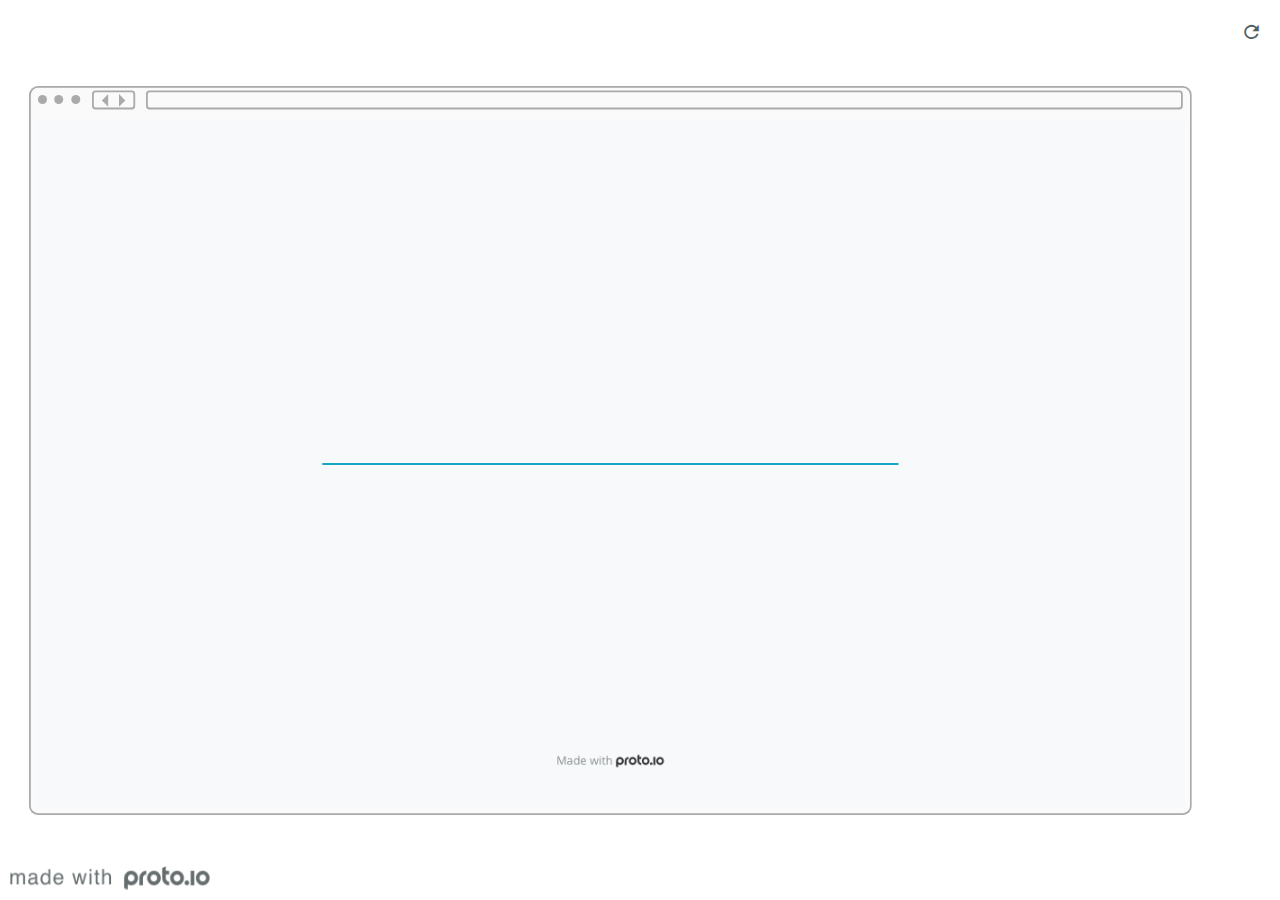
==== commit e2d0199f: "testing someone else's code" ====
--- a/index.html
+++ b/index.html
@@ -1,90 +1,93 @@
-
-<!DOCTYPE HTML>
-    <head>
-    <meta charset="utf-8">
-
-    <title>AMEX - I, Centurion - Proto.io player</title>
-
+
+<!DOCTYPE HTML>
+    <head>
+	    <!-- Global site tag (gtag.js) - Google Analytics -->
+<script async src="https://www.googletagmanager.com/gtag/js?id=UA-122995475-1"></script>
+<script>
+  window.dataLayer = window.dataLayer || [];
+  function gtag(){dataLayer.push(arguments);}
+  gtag('js', new Date());
+
+  gtag('config', 'UA-122995475-1');
+</script>
+    <meta charset="utf-8">
+
+    <title>JVPS2 - Proto.io player</title>
+
     
 
 			<link type="text/css" rel="stylesheet" href="./stylesheets/preview-export-min.css">
 			<script type="text/javascript" src="./scripts/preview-export-min.js"></script>
 
-		
-
-    <script type="text/javascript">
-        var prx = window.prx || {};
-        prx.orientation = 'portrait';
-        prx.orientations = {};
-        prx.orientations.portrait = 1;
-        prx.orientations.landscape = 1;
-        prx.project = {};
-        prx.project.id = 'bd17a7c4-1c56-480e-aa0e-6e04ecd7f0bf';
-        prx.project.title = 'AMEX - I, Centurion';
-        prx.project.version = 0;
-        prx.project.livepreview = 0;
-        prx.project.account = "jennychau1";
-        prx.activePage = {};
-        prx.usercountry = "us";
-        
-            prx.user = false;
-        
-        prx.skin = 'apple-phone-iphoneX-1';
-        prx.ver = '6.6.2.0';
-        //prx.flashactions = 1;
-		prx.flashactions = 1; //we are not using the DB value anymore
-
-        prx.nodejsassetsserver = {};
-        prx.nodejsassetsserver.host = ".proto.io";
-        prx.nodejsassetsserver.subdomainprefix = "https://at";
-        prx.nodejsassetsserver.maxsubdomains = "20";
-        prx.account = "jennychau1";
-        prx.browserShowScreenshots = 'true';
-        prx.url.crossmsg = 'https://jennychau1.proto.io';
-        prx.playerUrl = 'https://jennychau1.proto.io/player/';
-        prx.spaces = false;
-        prx.csrf_token = 'AA6F489BE56C0BB5A665B124159CC328A6B0FF71EBEF8475AB58C68E545E6610';
-
-        
-    </script>
-
-    
-
-</head>
-
-
-<body style="background-color:#FFFFFF">
-
-    
-
-    <div class="page-sidebar">
-        
-        <div class="sidebar-action-buttons">
-
-            
-                <span class="header-action-button player-icon-reload embed-icon-reload" id="refresh-preview">
-                    <span class="tooltip">Refresh preview</span>
-                </span>
-                
-                    <span  class="header-action-button player-icon-rotate embed-icon-rotate" id="change-orientation">
-                        <span class="tooltip">Change orientation</span>
-                    </span>
-                
-
-        </div>
-
-    </div>
-
-    <div id="maincontent" class="portrait">
-
-        <div id="shortcut-pressed-outer">
-            <div id="shortcut-pressed"></div>
-        </div>
+		
+
+    <script type="text/javascript">
+        var prx = window.prx || {};
+        prx.orientation = 'landscape';
+        prx.orientations = {};
+        prx.orientations.portrait = 0;
+        prx.orientations.landscape = 1;
+        prx.project = {};
+        prx.project.id = '71b391b7-44a8-4d9b-a395-177085f5299e';
+        prx.project.title = 'JVPS2';
+        prx.project.version = 0;
+        prx.project.livepreview = 0;
+        prx.project.account = "jonathanvilla";
+        prx.activePage = {};
+        prx.usercountry = "us";
+        
+            prx.user = false;
+        
+        prx.skin = 'web';
+        //prx.flashactions = 1;
+		prx.flashactions = 1; //we are not using the DB value anymore
+
+        prx.nodejsassetsserver = {};
+        prx.nodejsassetsserver.host = ".proto.io";
+        prx.nodejsassetsserver.subdomainprefix = "https://at";
+        prx.nodejsassetsserver.maxsubdomains = "20";
+        prx.account = "jonathanvilla";
+        prx.browserShowScreenshots = 'true';
+        prx.url.crossmsg = 'https://jonathanvilla.proto.io';
+        prx.playerUrl = 'https://jonathanvilla.proto.io/player/';
+        prx.spaces = false;
+
+        
+    </script>
+
+    
+
+</head>
+
+
+<body style="background-color:#FFFFFF">
+
+    
+
+    <div class="page-sidebar">
+        
+        <div class="sidebar-action-buttons">
+
+            
+                <span class="header-action-button player-icon-reload embed-icon-reload" id="refresh-preview">
+                    <span class="tooltip">Refresh preview</span>
+                </span>
+                
+
+        </div>
+
+    </div>
+
+    <div id="maincontent" class="landscape">
+
+        <div id="shortcut-pressed-outer">
+            <div id="shortcut-pressed"></div>
+        </div>
         
 
 			<div class="frame_generic">
 				
-				<div class="body_generic skin_apple-phone-iphoneX-1 skin-wrapper skin-os-apple skin-device-phone skin-model-iphoneX skin-size-1 skin-color-black skin-orientation-portrait skin-dimensions-375-812">
+				<div class="body_generic skin_web skin-wrapper skin-os-web skin-device-phone skin-model- skin-size-1 skin-color-white skin-orientation-landscape">
 
 					<div class="buttons top"></div>
 					<div class="detail-top"></div>
@@ -93,7 +96,7 @@
 
 					<div class="body_generic_inner">
 						
-						<iframe id="pio-playerframe" src="index.html" scrolling="NO" style="width: 375px; height: 812px;" webkitAllowFullScreen mozallowfullscreen allowFullScreen allowvr allow="autoplay"></iframe>
+						<iframe id="pio-playerframe" src="butter.html" scrolling="NO" style="width: 1280px; height: 768px;" webkitAllowFullScreen mozallowfullscreen allowFullScreen allowvr></iframe>
 					</div>
 
 					<div class="buttons right"></div>
@@ -101,18 +104,18 @@
 				</div>
 				
 			</div>
-		
-    </div>
-
-    
-
-    
-            <div id="branding"></div>
-        
-</body>
-
-
-<script type="text/javascript">
-    
-</script>
-</html>
+		
+    </div>
+
+    
+
+    
+            <div id="branding"></div>
+        
+</body>
+
+
+<script type="text/javascript">
+    
+</script>
+</html>
--- a/stylesheets/preview-export-min.css
+++ b/stylesheets/preview-export-min.css
@@ -1 +1 @@
-@font-face{font-family:'protoio-embed';src:url("../../fonts/protoio-embed.eot?v=6.0.3")}@font-face{font-family:'protoio-embed';src:url("[data-uri]") format("truetype");font-weight:normal;font-style:normal}[class^="embed-icon-"],[class*=" embed-icon-"]{font-family:'protoio-embed' !important;speak:none;font-style:normal;font-weight:normal;font-variant:normal;text-transform:none;line-height:1;-webkit-font-smoothing:antialiased;-moz-osx-font-smoothing:grayscale}.embed-icon-bold:before{content:"\f032"}.embed-icon-italic:before{content:"\f033"}.embed-icon-open-new:before{content:"\e902"}.embed-icon-reload:before{content:"\e900"}.embed-icon-rotate:before{content:"\e901"}.embed-icon-close-x:before{content:"\e903"}.btn{display:inline-block;padding:6px 14px;font-size:11px;font-weight:600;border-radius:2px}.btn-sm{padding:5px 10px;font-size:11px;border-radius:2px}.inline-checkbox,.inline-radio{padding-left:20px;display:inline-block;cursor:pointer}.input-control.checkbox .check{width:12px;height:12px}html{height:100%;width:100%;font-family:'Open Sans','Helvetica Neue', HelveticaNeue, Helvetica, Arial, 'Lucida Grande', sans-serif;font-size:11px}a{outline:0 none}body{display:-webkit-box;-webkit-box-orient:vertical;-webkit-box-pack:center;-webkit-box-align:center;display:-webkit-flexbox;display:-ms-flexbox;display:-webkit-flex;display:flex;-webkit-flex-align:center;-ms-flex-align:center;-webkit-align-items:center;align-items:center;-ms-justify-content:center;-webkit-justify-content:center;justify-content:center;-webkit-flex-direction:column;-ms-flex-direction:column;flex-direction:column;min-width:100%;min-height:100%;-moz-box-sizing:border-box;-webkit-box-sizing:border-box;-o-box-sizing:border-box;box-sizing:border-box}body:not(.no-transitions){-moz-transition:background-color 0.3s ease-in 0s;-webkit-transition:background-color 0.3s ease-in 0s;-o-transition:background-color 0.3s ease-in 0s;transition:background-color 0.3s ease-in 0s}body,ul,li{padding:0;margin:0;border:0}.hidden{display:none !important;visibility:hidden !important}.text-danger{color:#E34F5F}.text-success{color:#61c297}#maincontent{min-width:100%;min-height:100%;clear:both;padding:20px 60px 20px 20px;-moz-box-sizing:border-box;-webkit-box-sizing:border-box;-o-box-sizing:border-box;box-sizing:border-box;position:relative;border:0 solid transparent;display:-webkit-box;-webkit-box-orient:horizontal;-webkit-box-pack:center;-webkit-box-align:center;display:-webkit-flexbox;display:-ms-flexbox;display:-webkit-flex;display:flex;-webkit-flex-align:center;-ms-flex-align:center;-webkit-align-items:center;align-items:center;-ms-justify-content:center;-webkit-justify-content:center;-webkit-box-flex:1;-webkit-flex-grow:1;-ms-flex-grow:1;flex-grow:1;-webkit-transition:border-right 0.3s cubic-bezier(0.33, 1.02, 0.18, 1.4);-moz-transition:border-right 0.3s cubic-bezier(0.33, 1.02, 0.18, 1.4);-o-transition:border-right 0.3s cubic-bezier(0.33, 1.02, 0.18, 1.4);transition:border-right 0.3s cubic-bezier(0.33, 1.02, 0.18, 1.4)}.page-sidebar+#maincontent{border-right:250px solid transparent}.page-sidebar.hide+#maincontent{border-right:0px solid transparent}.frame_generic{margin:auto !important;display:inline-block;margin:0 auto;-ms-transform-origin:center center;-webkit-transform-origin:center center;-o-transform-origin:center center;transform-origin:center center;position:relative}.body_generic.skin-wrapper{position:absolute;-ms-transform-origin:0 0;-webkit-transform-origin:0 0;-o-transform-origin:0 0;transform-origin:0 0}.skin_custom .body_generic,.skin_shared .body_generic{text-align:center}.body_generic iframe{background:#ccc;border:2px solid #000000;-webkit-border-radius:3px;-moz-border-radius:3px;border-radius:3px}.top-header-alert{background-color:#FBFAE8;border:1px solid #F1F1DE;border-width:1px 0 1px 0;padding:15px 0;box-sizing:border-box;font-family:-apple-system,BlinkMacSystemFont,"Helvetica Neue","Open Sans",open-sans,sans-serif;font-weight:400;font-size:12px;line-height:14px;color:#363C3E;color:#545E65;padding:10px 34px 10px 10px;border-top-width:0px;font-size:11px;line-height:13px;text-align:center;position:fixed;top:0;left:0;right:0;z-index:2}.top-header-alert.extend-width{margin:0 -25px;padding:15px 25px}.top-header-alert.extend-width.last{margin-bottom:-18px;margin-top:20px}.top-header-alert.add-space-below{margin-bottom:17px}.top-header-alert.toolbox-info{padding:0 25px 5px 25px;background-color:transparent;margin:0 12px;border:0px solid rgba(180,188,191,0.5)}.top-header-alert .caution-icon{background:url(/images/editor/templates-modals/warning-icon.png) no-repeat center center;width:22px;height:22px;background-image:url("/images/editor/inextgen-sprite.png?v=6.0.36");background-position:-425px 0px;display:block;margin-right:9px;-ms-flex-shrink:0;-webkit-flex-shrink:0;flex-shrink:0;float:left}@media all and (-webkit-min-device-pixel-ratio: 1.5), all and (-o-min-device-pixel-ratio: 3 / 2), all and (min--moz-device-pixel-ratio: 1.5), all and (min-device-pixel-ratio: 1.5){.top-header-alert .caution-icon{background-image:url("/images/editor/inextgen-sprite@2x.png?v=6.0.36");background-size:auto 1000px}}.top-header-alert .caution-text{height:22px;font-weight:700;display:-webkit-box;display:-moz-box;display:-ms-flexbox;display:-webkit-flex;display:flex;-ms-align-items:center;-webkit-align-items:center;align-items:center;-ms-box-align:center;-webkit-box-align:center;box-align:center;-ms-flex-align:center;-webkit-flex-align:center;flex-align:center;margin-bottom:6px}.top-header-alert .caution-text:before,.top-header-alert .caution-text:after{content:'';display:table}.top-header-alert .caution-text:after{clear:both}.top-header-alert .close-btn{position:absolute;right:10px;top:10px;width:14px;height:14px;background-image:url("/images/editor/inextgen-sprite.png?v=6.0.36");background-position:-1450px -400px;display:block;cursor:pointer}.top-header-alert .close-btn:hover,.top-header-alert .close-btn:focus{background-position:-1450px -425px}.top-header-alert .close-btn.active,.top-header-alert .close-btn.selected{background-position:-1450px -450px}.top-header-alert .close-btn.disabled{background-position:-1450px -475px;cursor:default;pointer-events:none}@media all and (-webkit-min-device-pixel-ratio: 1.5), all and (-o-min-device-pixel-ratio: 3 / 2), all and (min--moz-device-pixel-ratio: 1.5), all and (min-device-pixel-ratio: 1.5){.top-header-alert .close-btn{background-image:url("/images/editor/inextgen-sprite@2x.png?v=6.0.36");background-size:auto 1000px}}.top-header-alert .link{color:#00A1C0;cursor:pointer}.top-header-alert .link:hover{color:#00758C}.top-header-alert.link{cursor:pointer}.top-header-alert.error{background-color:#FEF5F6}.top-header-alert.info{background-color:#E5F5F8}.top-header-alert a,.top-header-alert a:active,.top-header-alert a:visited{color:#00A1C0}.top-header-alert ~ .page-sidebar{top:34px}.top-header-alert ~ #maincontent{border-top:34px solid transparent}#eventCaller{display:none}#branding{position:fixed;bottom:10px;left:10px;right:auto;width:107px;height:42px;background:no-repeat bottom left;background-size:contain;-webkit-transition:right 0.3s cubic-bezier(0.33, 1.02, 0.18, 1.4),width 0.2s cubic-bezier(0.33, 1.02, 0.18, 1.4) 1s,height 0.2s cubic-bezier(0.33, 1.02, 0.18, 1.4) 1s;-moz-transition:right 0.3s cubic-bezier(0.33, 1.02, 0.18, 1.4),width 0.2s cubic-bezier(0.33, 1.02, 0.18, 1.4) 1s,height 0.2s cubic-bezier(0.33, 1.02, 0.18, 1.4) 1s;-o-transition:right 0.3s cubic-bezier(0.33, 1.02, 0.18, 1.4),width 0.2s cubic-bezier(0.33, 1.02, 0.18, 1.4) 1s,height 0.2s cubic-bezier(0.33, 1.02, 0.18, 1.4) 1s;transition:right 0.3s cubic-bezier(0.33, 1.02, 0.18, 1.4),width 0.2s cubic-bezier(0.33, 1.02, 0.18, 1.4) 1s,height 0.2s cubic-bezier(0.33, 1.02, 0.18, 1.4) 1s}#branding[style=""],#branding:not([style]){width:200px;height:24px;background-size:100% auto;background-image:url("/images/player/player-logo.svg?v=6.0.36");background-position:0 0}@media all and (-webkit-min-device-pixel-ratio: 1.5), all and (-o-min-device-pixel-ratio: 3 / 2), all and (min--moz-device-pixel-ratio: 1.5), all and (min-device-pixel-ratio: 1.5){#branding[style=""],#branding:not([style]){background-image:url("/images/player/player-logo@2x.svg?v=6.0.36")}}#branding[style=""].dark-bg,#branding:not([style]).dark-bg{background-position:0 -24px}body.annotationmode #branding[style=""],body.annotationmode #branding:not([style]){background-position:0 -24px}.sidebar-action-buttons{position:absolute;right:260px;top:15px;height:100%;-webkit-user-select:none;-moz-user-select:none;-ms-user-select:none}.sidebar-action-buttons a{text-decoration:none}.header-action-button{display:inline-block;border-radius:4px;margin:15px 0 0;cursor:pointer;position:relative;text-align:center;color:#545E65;font-size:3em;line-height:normal}.header-action-button.dark-bg{color:#ffffff}.header-action-button:hover,#color-choice .selected{color:#4d5254}.header-action-button.active,body.annotationmode .header-action-button.active{color:#00A1C0}#change-orientation .tooltip{width:100px}#refresh-preview{margin-top:12px}#open-prto-link+#refresh-preview{margin-top:14px}#refresh-preview .tooltip{width:85px}.skin-wrapper{display:inline-block;position:relative}.skin-wrapper #pio-playerframe{display:block;background:#FFFFFF;background-repeat:no-repeat;background-size:contain;background-position:50% 50%}.skin-wrapper div::after,.skin-wrapper div::before{content:"";display:block;position:relative}.skin-wrapper .detail-top,.skin-wrapper .detail-bottom{position:absolute;margin:0 auto}.skin-wrapper .buttons{position:absolute;z-index:-1}.skin-wrapper .web-search{display:none}.skin-wrapper .body_generic_inner{overflow:hidden}.skin-wrapper.skin_none #pio-playerframe,.skin-wrapper.skin-color-none #pio-playerframe,.skin-wrapper.skin_custom #pio-playerframe,.skin-wrapper.skin_theme #pio-playerframe{border-width:0 !important;border-radius:0 !important}.skin-wrapper.skin_none,.skin-wrapper.skin-color-none,.skin-wrapper.skin_custom,.skin-wrapper.skin_theme{box-shadow:none !important}.skin-wrapper.skin_theme .body_generic_inner{background-size:100%;background-position:center center;background-repeat:no-repeat}.skin-wrapper.skin-color-white.skin_custom,.skin-wrapper.skin-color-white.skin_shared{box-shadow:none}.skin-wrapper.skin_custom #pio-playerframe{background:transparent}.skin-wrapper.skin-os-apple.skin-device-tablet{box-shadow:none}.skin-wrapper.skin-os-android.skin-device-wear.skin-color-white #pio-playerframe{border-color:#aaa !important}.skin-wrapper.skin-os-web #pio-playerframe{border:none !important}.skin-wrapper.zoomed  #pio-playerframe{border-radius:0 !important}.skin-os-apple{background-color:#444}.skin-os-apple .detail-bottom{border-radius:50%;left:50%}.skin-os-apple .buttons,.skin-os-apple .buttons::before,.skin-os-apple .buttons::after{background-color:#333}.skin-os-apple.skin-orientation-landscape .detail-bottom{top:50%;bottom:auto}.skin-os-apple.skin-color-white:not(.skin-device-watch){background-color:#fafafa !important}.skin-os-apple.skin-color-white:not(.skin-device-watch) .detail-top,.skin-os-apple.skin-color-white:not(.skin-device-watch).skin-device-phone .detail-top::before,.skin-os-apple.skin-color-white:not(.skin-device-watch).skin-device-phone .detail-top::after,.skin-os-apple.skin-color-white:not(.skin-device-watch) .detail-bottom{border-color:#aaa !important}.skin-os-apple.skin-color-white:not(.skin-device-watch) .buttons,.skin-os-apple.skin-color-white:not(.skin-device-watch) .buttons::before,.skin-os-apple.skin-color-white:not(.skin-device-watch) .buttons::after{background-color:#aaa !important}.skin-os-apple.skin-device-watch .buttons,.skin-os-apple.skin-device-watch .detail-top,.skin-os-apple.skin-device-watch .detail-bottom{display:none}.skin-os-apple.skin-device-watch #pio-playerframe{margin:74px 95px !important}.skin-os-apple.skin-device-watch.skin-model-38mm{background:url("/images/player/skins/apple_watch_skin_38mm.png") no-repeat center center}.skin-os-apple.skin-device-watch.skin-model-42mm{background:url("/images/player/skins/apple_watch_skin_42mm.png") no-repeat center center}.skin-os-apple.skin-device-watch.skin-model-40mm{background:url("/images/player/skins/apple_watch_skin_40mm.png") no-repeat center center}.skin-os-apple.skin-device-watch.skin-model-40mm #pio-playerframe{-webkit-clip-path:inset(6px 6px 6px 6px round 63px);clip-path:inset(6px 6px 6px 6px round 63px)}.skin-os-apple.skin-device-watch.skin-model-44mm{background:url("/images/player/skins/apple_watch_skin_44mm.png") no-repeat center center}.skin-os-apple.skin-device-watch.skin-model-44mm #pio-playerframe{-webkit-clip-path:inset(6px 6px 6px 6px round 63px);clip-path:inset(6px 6px 6px 6px round 63px)}.skin-os-apple.skin-device-phone .detail-top{border-radius:50%;left:50%}.skin-os-apple.skin-device-phone .detail-top::before{border-radius:50%;float:left;display:none}.skin-os-apple.skin-device-phone .buttons.top{width:16%;right:17%}.skin-os-apple.skin-device-phone .buttons.left{height:4%;top:14%}.skin-os-apple.skin-device-phone .buttons.left:before{top:236%}.skin-os-apple.skin-device-phone .buttons.left:after{top:446%}.skin-os-apple.skin-device-phone .buttons.left:before,.skin-os-apple.skin-device-phone .buttons.left:after{height:78%}.skin-os-apple.skin-device-phone .buttons.left,.skin-os-apple.skin-device-phone .buttons.left:before,.skin-os-apple.skin-device-phone .buttons.left:after{position:absolute}.skin-os-apple.skin-device-phone.skin-orientation-landscape .detail-top{top:50% !important;left:auto}.skin-os-apple.skin-device-phone.skin-orientation-landscape .buttons.top{height:16% !important;top:auto !important}.skin-os-apple.skin-device-phone.skin-orientation-landscape .buttons.left{width:4% !important;right:14%;left:auto !important}.skin-os-apple.skin-device-phone.skin-orientation-landscape .buttons.left::before{right:236%;top:auto}.skin-os-apple.skin-device-phone.skin-orientation-landscape .buttons.left::after{right:446%;top:auto}.skin-os-apple.skin-device-phone.skin-orientation-landscape .buttons.left::before,.skin-os-apple.skin-device-phone.skin-orientation-landscape .buttons.left::after{width:78% !important}.skin-os-apple.skin-device-phone.skin-model-iphone3 .detail-top::before,.skin-os-apple.skin-device-phone.skin-model-iphone3 .detail-top::after{content:none}.skin-os-apple.skin-device-phone.skin-model-iphone3 .buttons.left{height:5%;top:9%}.skin-os-apple.skin-device-phone.skin-model-iphone3 .buttons.left::before{top:162%;height:133%}.skin-os-apple.skin-device-phone.skin-model-iphone3 .buttons.left::after{top:392%;height:133%}.skin-os-apple.skin-device-phone.skin-model-iphone3.skin-orientation-landscape .detail-top::before,.skin-os-apple.skin-device-phone.skin-model-iphone3.skin-orientation-landscape .detail-top::after{content:none}.skin-os-apple.skin-device-phone.skin-model-iphone3.skin-orientation-landscape .buttons.top{top:auto}.skin-os-apple.skin-device-phone.skin-model-iphone3.skin-orientation-landscape .buttons.left{width:5% !important;right:9%}.skin-os-apple.skin-device-phone.skin-model-iphone3.skin-orientation-landscape .buttons.left::before{right:162%}.skin-os-apple.skin-device-phone.skin-model-iphone3.skin-orientation-landscape .buttons.left::after{right:392%}.skin-os-apple.skin-device-phone.skin-model-iphone3.skin-orientation-landscape .buttons.left::before,.skin-os-apple.skin-device-phone.skin-model-iphone3.skin-orientation-landscape .buttons.left::after{top:auto;width:133% !important}.skin-os-apple.skin-device-phone.skin-model-iphone4 .detail-top::before{content:none}.skin-os-apple.skin-device-phone.skin-model-iphone4 .detail-top::after{border-radius:50% !important}.skin-os-apple.skin-device-phone.skin-model-iphone4 .buttons.left{top:9%}.skin-os-apple.skin-device-phone.skin-model-iphone4 .buttons.left::before{top:273%}.skin-os-apple.skin-device-phone.skin-model-iphone4 .buttons.left::after{top:493%}.skin-os-apple.skin-device-phone.skin-model-iphone4.skin-orientation-landscape .detail-top::before{content:none}.skin-os-apple.skin-device-phone.skin-model-iphone4.skin-orientation-landscape .detail-top::after{top:auto}.skin-os-apple.skin-device-phone.skin-model-iphone4.skin-orientation-landscape .detail-bottom{margin-left:0}.skin-os-apple.skin-device-phone.skin-model-iphone4.skin-orientation-landscape .buttons.left{right:9%}.skin-os-apple.skin-device-phone.skin-model-iphone4.skin-orientation-landscape .buttons.left::before{right:273%;top:auto}.skin-os-apple.skin-device-phone.skin-model-iphone4.skin-orientation-landscape .buttons.left::after{right:493%;top:auto}.skin-os-apple.skin-device-phone.skin-model-iphone6 .buttons.top,.skin-os-apple.skin-device-phone.skin-size-1.skin-model-iphone6plus .buttons.top,.skin-os-apple.skin-device-phone.skin-size-2.skin-model-iphone6plus .buttons.top,.skin-os-apple.skin-device-phone.skin-size-3.skin-model-iphone6plus .buttons.top,.skin-os-apple.skin-device-phone.skin-size-4.skin-model-iphone6plus .buttons.top{display:none}.skin-os-apple.skin-device-phone.skin-model-iphone6 .detail-top::before,.skin-os-apple.skin-device-phone.skin-size-1.skin-model-iphone6plus .detail-top::before,.skin-os-apple.skin-device-phone.skin-size-2.skin-model-iphone6plus .detail-top::before,.skin-os-apple.skin-device-phone.skin-size-3.skin-model-iphone6plus .detail-top::before,.skin-os-apple.skin-device-phone.skin-size-4.skin-model-iphone6plus .detail-top::before{display:block}.skin-os-apple.skin-device-phone.skin-model-iphone6 .buttons.left::before,.skin-os-apple.skin-device-phone.skin-size-1.skin-model-iphone6plus .buttons.left::before,.skin-os-apple.skin-device-phone.skin-size-2.skin-model-iphone6plus .buttons.left::before,.skin-os-apple.skin-device-phone.skin-size-3.skin-model-iphone6plus .buttons.left::before,.skin-os-apple.skin-device-phone.skin-size-4.skin-model-iphone6plus .buttons.left::before{top:202%}.skin-os-apple.skin-device-phone.skin-model-iphone6 .buttons.left::after,.skin-os-apple.skin-device-phone.skin-size-1.skin-model-iphone6plus .buttons.left::after,.skin-os-apple.skin-device-phone.skin-size-2.skin-model-iphone6plus .buttons.left::after,.skin-os-apple.skin-device-phone.skin-size-3.skin-model-iphone6plus .buttons.left::after,.skin-os-apple.skin-device-phone.skin-size-4.skin-model-iphone6plus .buttons.left::after{top:407%}.skin-os-apple.skin-device-phone.skin-model-iphone6 .buttons.left::before,.skin-os-apple.skin-device-phone.skin-size-1.skin-model-iphone6plus .buttons.left::before,.skin-os-apple.skin-device-phone.skin-size-2.skin-model-iphone6plus .buttons.left::before,.skin-os-apple.skin-device-phone.skin-size-3.skin-model-iphone6plus .buttons.left::before,.skin-os-apple.skin-device-phone.skin-size-4.skin-model-iphone6plus .buttons.left::before,.skin-os-apple.skin-device-phone.skin-model-iphone6 .buttons.left::after,.skin-os-apple.skin-device-phone.skin-size-1.skin-model-iphone6plus .buttons.left::after,.skin-os-apple.skin-device-phone.skin-size-2.skin-model-iphone6plus .buttons.left::after,.skin-os-apple.skin-device-phone.skin-size-3.skin-model-iphone6plus .buttons.left::after,.skin-os-apple.skin-device-phone.skin-size-4.skin-model-iphone6plus .buttons.left::after{height:170%}.skin-os-apple.skin-device-phone.skin-model-iphone6.skin-orientation-landscape .detail-top::before,.skin-os-apple.skin-device-phone.skin-orientation-landscape.skin-size-1.skin-model-iphone6plus .detail-top::before,.skin-os-apple.skin-device-phone.skin-orientation-landscape.skin-size-2.skin-model-iphone6plus .detail-top::before,.skin-os-apple.skin-device-phone.skin-orientation-landscape.skin-size-3.skin-model-iphone6plus .detail-top::before,.skin-os-apple.skin-device-phone.skin-orientation-landscape.skin-size-4.skin-model-iphone6plus .detail-top::before{top:auto}.skin-os-apple.skin-device-phone.skin-model-iphone6.skin-orientation-landscape .detail-top::after,.skin-os-apple.skin-device-phone.skin-orientation-landscape.skin-size-1.skin-model-iphone6plus .detail-top::after,.skin-os-apple.skin-device-phone.skin-orientation-landscape.skin-size-2.skin-model-iphone6plus .detail-top::after,.skin-os-apple.skin-device-phone.skin-orientation-landscape.skin-size-3.skin-model-iphone6plus .detail-top::after,.skin-os-apple.skin-device-phone.skin-orientation-landscape.skin-size-4.skin-model-iphone6plus .detail-top::after{top:auto !important}.skin-os-apple.skin-device-phone.skin-model-iphone6.skin-orientation-landscape .detail-bottom,.skin-os-apple.skin-device-phone.skin-orientation-landscape.skin-size-1.skin-model-iphone6plus .detail-bottom,.skin-os-apple.skin-device-phone.skin-orientation-landscape.skin-size-2.skin-model-iphone6plus .detail-bottom,.skin-os-apple.skin-device-phone.skin-orientation-landscape.skin-size-3.skin-model-iphone6plus .detail-bottom,.skin-os-apple.skin-device-phone.skin-orientation-landscape.skin-size-4.skin-model-iphone6plus .detail-bottom{margin-left:0 !important}.skin-os-apple.skin-device-phone.skin-model-iphone6.skin-orientation-landscape .buttons.left::before,.skin-os-apple.skin-device-phone.skin-orientation-landscape.skin-size-1.skin-model-iphone6plus .buttons.left::before,.skin-os-apple.skin-device-phone.skin-orientation-landscape.skin-size-2.skin-model-iphone6plus .buttons.left::before,.skin-os-apple.skin-device-phone.skin-orientation-landscape.skin-size-3.skin-model-iphone6plus .buttons.left::before,.skin-os-apple.skin-device-phone.skin-orientation-landscape.skin-size-4.skin-model-iphone6plus .buttons.left::before{right:227%;top:auto !important}.skin-os-apple.skin-device-phone.skin-model-iphone6.skin-orientation-landscape .buttons.left::after,.skin-os-apple.skin-device-phone.skin-orientation-landscape.skin-size-1.skin-model-iphone6plus .buttons.left::after,.skin-os-apple.skin-device-phone.skin-orientation-landscape.skin-size-2.skin-model-iphone6plus .buttons.left::after,.skin-os-apple.skin-device-phone.skin-orientation-landscape.skin-size-3.skin-model-iphone6plus .buttons.left::after,.skin-os-apple.skin-device-phone.skin-orientation-landscape.skin-size-4.skin-model-iphone6plus .buttons.left::after{right:459%;top:auto !important}.skin-os-apple.skin-device-phone.skin-model-iphone6.skin-orientation-landscape .buttons.left::before,.skin-os-apple.skin-device-phone.skin-orientation-landscape.skin-size-1.skin-model-iphone6plus .buttons.left::before,.skin-os-apple.skin-device-phone.skin-orientation-landscape.skin-size-2.skin-model-iphone6plus .buttons.left::before,.skin-os-apple.skin-device-phone.skin-orientation-landscape.skin-size-3.skin-model-iphone6plus .buttons.left::before,.skin-os-apple.skin-device-phone.skin-orientation-landscape.skin-size-4.skin-model-iphone6plus .buttons.left::before,.skin-os-apple.skin-device-phone.skin-model-iphone6.skin-orientation-landscape .buttons.left::after,.skin-os-apple.skin-device-phone.skin-orientation-landscape.skin-size-1.skin-model-iphone6plus .buttons.left::after,.skin-os-apple.skin-device-phone.skin-orientation-landscape.skin-size-2.skin-model-iphone6plus .buttons.left::after,.skin-os-apple.skin-device-phone.skin-orientation-landscape.skin-size-3.skin-model-iphone6plus .buttons.left::after,.skin-os-apple.skin-device-phone.skin-orientation-landscape.skin-size-4.skin-model-iphone6plus .buttons.left::after{width:180% !important}.skin-os-apple.skin-device-phone.skin-model-iphone6.skin-orientation-landscape .buttons.right,.skin-os-apple.skin-device-phone.skin-orientation-landscape.skin-size-1.skin-model-iphone6plus .buttons.right,.skin-os-apple.skin-device-phone.skin-orientation-landscape.skin-size-2.skin-model-iphone6plus .buttons.right,.skin-os-apple.skin-device-phone.skin-orientation-landscape.skin-size-3.skin-model-iphone6plus .buttons.right,.skin-os-apple.skin-device-phone.skin-orientation-landscape.skin-size-4.skin-model-iphone6plus .buttons.right{top:auto !important}.skin-os-apple.skin-device-phone.skin-model-iphone6plus .buttons.left::before{top:215% !important}.skin-os-apple.skin-device-phone.skin-model-iphone6plus .buttons.left::after{top:444% !important}.skin-os-apple.skin-device-phone.skin-model-iphone6plus .buttons.left::before,.skin-os-apple.skin-device-phone.skin-model-iphone6plus .buttons.left::after{height:184% !important}.skin-os-apple.skin-device-phone.skin-model-iphone6plus.skin-orientation-landscape .detail-top::before{top:auto !important}.skin-os-apple.skin-device-phone.skin-model-iphone8 .buttons.top,.skin-os-apple.skin-device-phone.skin-model-iphone8plus .buttons.top{display:none}.skin-os-apple.skin-device-phone.skin-model-iphone8 .buttons.left,.skin-os-apple.skin-device-phone.skin-model-iphone8plus .buttons.left{top:12.8%}.skin-os-apple.skin-device-phone.skin-model-iphone8 .buttons.left:before,.skin-os-apple.skin-device-phone.skin-model-iphone8plus .buttons.left:before,.skin-os-apple.skin-device-phone.skin-model-iphone8 .buttons.left:after,.skin-os-apple.skin-device-phone.skin-model-iphone8plus .buttons.left:after{height:182%}.skin-os-apple.skin-device-phone.skin-model-iphone8 .buttons.left:before,.skin-os-apple.skin-device-phone.skin-model-iphone8plus .buttons.left:before{top:219%}.skin-os-apple.skin-device-phone.skin-model-iphone8 .buttons.left:after,.skin-os-apple.skin-device-phone.skin-model-iphone8plus .buttons.left:after{top:446%}.skin-os-apple.skin-device-phone.skin-model-iphone8 .buttons.right,.skin-os-apple.skin-device-phone.skin-model-iphone8plus .buttons.right{height:7.7%;top:21.3%}.skin-os-apple.skin-device-phone.skin-model-iphone8 .buttons.right:before,.skin-os-apple.skin-device-phone.skin-model-iphone8plus .buttons.right:before,.skin-os-apple.skin-device-phone.skin-model-iphone8 .buttons.right:after,.skin-os-apple.skin-device-phone.skin-model-iphone8plus .buttons.right:after{display:none}.skin-os-apple.skin-device-phone.skin-model-iphone8.skin-orientation-landscape .buttons.left,.skin-os-apple.skin-device-phone.skin-orientation-landscape.skin-model-iphone8plus .buttons.left{right:12.9%}.skin-os-apple.skin-device-phone.skin-model-iphone8.skin-orientation-landscape .buttons.left:before,.skin-os-apple.skin-device-phone.skin-orientation-landscape.skin-model-iphone8plus .buttons.left:before,.skin-os-apple.skin-device-phone.skin-model-iphone8.skin-orientation-landscape .buttons.left:after,.skin-os-apple.skin-device-phone.skin-orientation-landscape.skin-model-iphone8plus .buttons.left:after{width:182% !important;top:auto}.skin-os-apple.skin-device-phone.skin-model-iphone8.skin-orientation-landscape .buttons.left:before,.skin-os-apple.skin-device-phone.skin-orientation-landscape.skin-model-iphone8plus .buttons.left:before{right:214%}.skin-os-apple.skin-device-phone.skin-model-iphone8.skin-orientation-landscape .buttons.left:after,.skin-os-apple.skin-device-phone.skin-orientation-landscape.skin-model-iphone8plus .buttons.left:after{right:446%}.skin-os-apple.skin-device-phone.skin-model-iphone8.skin-orientation-landscape .buttons.right,.skin-os-apple.skin-device-phone.skin-orientation-landscape.skin-model-iphone8plus .buttons.right{width:7.5% !important;top:auto;right:21.4% !important}.skin-os-apple.skin-device-phone.skin-model-iphone8plus .buttons.left{height:3.5%;top:11.9%}.skin-os-apple.skin-device-phone.skin-model-iphone8plus .buttons.left:before,.skin-os-apple.skin-device-phone.skin-model-iphone8plus .buttons.left:after{height:187%}.skin-os-apple.skin-device-phone.skin-model-iphone8plus .buttons.left:before{top:209%}.skin-os-apple.skin-device-phone.skin-model-iphone8plus .buttons.left:after{top:440%}.skin-os-apple.skin-device-phone.skin-model-iphone8plus .buttons.right{height:6.5%;top:19.3%}.skin-os-apple.skin-device-phone.skin-model-iphone8plus.skin-orientation-landscape .buttons.left{right:11.5%}.skin-os-apple.skin-device-phone.skin-model-iphone8plus.skin-orientation-landscape .buttons.left:before,.skin-os-apple.skin-device-phone.skin-model-iphone8plus.skin-orientation-landscape .buttons.left:after{width:164% !important}.skin-os-apple.skin-device-phone.skin-model-iphone8plus.skin-orientation-landscape .buttons.left:before{right:190%}.skin-os-apple.skin-device-phone.skin-model-iphone8plus.skin-orientation-landscape .buttons.left:after{right:390%}.skin-os-apple.skin-device-phone.skin-model-iphone8plus.skin-orientation-landscape .buttons.right{width:6.5% !important;right:19.1% !important}.skin-os-apple.skin-device-phone.skin-model-iphoneX{background:none}.skin-os-apple.skin-device-phone.skin-model-iphoneX .detail-top{position:absolute;top:50% !important;left:50% !important;pointer-events:none;border-radius:0px;border:none !important;z-index:99;transform:translateX(-50%) translateY(-50%) !important}.skin-os-apple.skin-device-phone.skin-model-iphoneX .detail-top:before,.skin-os-apple.skin-device-phone.skin-model-iphoneX .detail-top:after{content:'';display:none}.skin-os-apple.skin-device-phone.skin-model-iphoneX #pio-playerframe{background:black}.skin-os-apple.skin-device-phone.skin-model-iphoneX.skin-dimensions-414-896 .detail-top,.skin-os-apple.skin-device-phone.skin-model-iphoneX.skin-dimensions-828-1792 .detail-top,.skin-os-apple.skin-device-phone.skin-model-iphoneX.skin-dimensions-1242-2688 .detail-top{background:url("/images/player/skins/iPhoneXR-XSmax.svg") no-repeat center center}.skin-os-apple.skin-device-phone.skin-model-iphoneX.skin-dimensions-414-896 .detail-top{background-size:470px 946px !important;width:470px !important;height:946px !important}.skin-os-apple.skin-device-phone.skin-model-iphoneX.skin-dimensions-828-1792 .detail-top{background-size:940px 1892px !important;width:940px !important;height:1892px !important}.skin-os-apple.skin-device-phone.skin-model-iphoneX.skin-dimensions-1242-2688 .detail-top{background-size:1410px 2838px !important;width:1410px !important;height:2838px !important}.skin-os-apple.skin-device-phone.skin-model-iphoneX.skin-dimensions-375-812 .detail-top,.skin-os-apple.skin-device-phone.skin-model-iphoneX.skin-dimensions-750-1624 .detail-top,.skin-os-apple.skin-device-phone.skin-model-iphoneX.skin-dimensions-1125-2436 .detail-top{background:url("/images/player/skins/iPhoneX-XS.svg") no-repeat center center}.skin-os-apple.skin-device-phone.skin-model-iphoneX.skin-dimensions-375-812 .detail-top{background-size:431px 862px !important;width:431px !important;height:862px !important}.skin-os-apple.skin-device-phone.skin-model-iphoneX.skin-dimensions-750-1624 .detail-top{background-size:862px 1724px !important;width:862px !important;height:1724px !important}.skin-os-apple.skin-device-phone.skin-model-iphoneX.skin-dimensions-1125-2436 .detail-top{background-size:1293px 2586px !important;width:1293px !important;height:2586px !important}.skin-os-apple.skin-device-phone.skin-model-iphoneX .detail-bottom{display:none}.skin-os-apple.skin-device-phone.skin-model-iphoneX .buttons.top{display:none}.skin-os-apple.skin-device-phone.skin-model-iphoneX .buttons.left{display:none}.skin-os-apple.skin-device-phone.skin-model-iphoneX .buttons.right{display:none}.skin-os-apple.skin-device-phone.skin-model-iphoneX.skin-orientation-landscape .detail-top{right:auto !important;transform-origin:top left;transform:rotate(90deg) translateX(-50%) translateY(-50%) !important}.skin-os-apple.skin-device-tablet{box-sizing:border-box}.skin-os-apple.skin-device-tablet .detail-top{border-radius:50%;left:50%}.skin-os-apple.skin-device-tablet .detail-top,.skin-os-apple.skin-device-tablet .detail-bottom{-webkit-transform:translate(-50%, 0);-moz-transform:translate(-50%, 0);-o-transform:translate(-50%, 0);transform:translate(-50%, 0)}.skin-os-apple.skin-device-tablet.skin-orientation-landscape .detail-top{top:50% !important;left:auto}.skin-os-apple.skin-device-tablet.skin-orientation-landscape .detail-top,.skin-os-apple.skin-device-tablet.skin-orientation-landscape .detail-bottom{-webkit-transform:translate(0, -50%);-moz-transform:translate(0, -50%);-o-transform:translate(0, -50%);transform:translate(0, -50%)}.skin-os-apple.skin-device-tablet.skin-color-white{border-color:#aaa !important}.skin-os-android{background-color:#444}.skin-os-android .detail-top,.skin-os-android .detail-bottom,.skin-os-android:not(.skin-device-wear) .detail-top::before,.skin-os-android:not(.skin-device-wear) .detail-top::after{border-radius:50%}.skin-os-android .buttons{background-color:#333}.skin-os-android.skin-color-white{background-color:#fafafa !important}.skin-os-android.skin-color-white .buttons{background-color:#aaa !important}.skin-os-android.skin-color-white:not(.skin-device-wear) .detail-top,.skin-os-android.skin-color-white:not(.skin-device-wear) .detail-bottom,.skin-os-android.skin-color-white:not(.skin-device-wear) .detail-top::before,.skin-os-android.skin-color-white:not(.skin-device-wear) .detail-top::after{border-color:#aaa !important}.skin-os-android.skin-device-wear{background-color:#333;-moz-box-sizing:border-box;box-sizing:border-box}.skin-os-android.skin-device-wear .detail-top,.skin-os-android.skin-device-wear .detail-bottom{position:absolute;background-color:#333;border-radius:0;width:68%;left:16%}.skin-os-android.skin-device-wear .detail-top{border-bottom:0 none}.skin-os-android.skin-device-wear .detail-bottom{border-top:0 none}.skin-os-android.skin-device-wear .buttons.right{height:100%;top:0;bottom:0;background-color:transparent;border:0 none}.skin-os-android.skin-device-wear .buttons.right::before,.skin-os-android.skin-device-wear .buttons.right::after{height:14%;background-color:#333;position:absolute}.skin-os-android.skin-device-wear .buttons.right::before{top:25%}.skin-os-android.skin-device-wear .buttons.right::after{bottom:25%}.skin-os-android.skin-device-wear.skin-color-white{background-color:#fafafa !important;box-shadow:none !important}.skin-os-android.skin-device-wear.skin-color-white .detail-top,.skin-os-android.skin-device-wear.skin-color-white .detail-bottom{background-color:#fafafa !important;border-color:#aaa !important;border-top:0 none !important;border-bottom:0 none !important}.skin-os-android.skin-device-wear.skin-color-white .buttons.right::before,.skin-os-android.skin-device-wear.skin-color-white .buttons.right::after{background-color:#aaa !important}.skin-os-android.skin-device-phone{border-bottom-left-radius:100% 7%;border-bottom-right-radius:100% 7%;border-top-left-radius:100% 7%;border-top-right-radius:100% 7%}.skin-os-android.skin-device-phone .detail-top{width:100%;border:0 none !important}.skin-os-android.skin-device-phone .detail-top::before{position:absolute;left:20%}.skin-os-android.skin-device-phone .detail-top:after{left:50%}.skin-os-android.skin-device-phone .detail-bottom{display:none}.skin-os-android.skin-device-phone .buttons.left{height:16%;top:19%}.skin-os-android.skin-device-phone .buttons.right{height:6%;top:13%}.skin-os-android.skin-device-phone.skin-orientation-landscape{border-bottom-left-radius:7% 100%;border-bottom-right-radius:7% 100%;border-top-left-radius:7% 100%;border-top-right-radius:7% 100%}.skin-os-android.skin-device-phone.skin-orientation-landscape .detail-top{width:auto;height:100%;top:auto !important}.skin-os-android.skin-device-phone.skin-orientation-landscape .detail-top::before{top:20% !important;left:0}.skin-os-android.skin-device-phone.skin-orientation-landscape .detail-top:after{top:50%}.skin-os-android.skin-device-phone.skin-orientation-landscape .buttons.left{width:16% !important;right:19%;left:auto !important}.skin-os-android.skin-device-phone.skin-orientation-landscape .buttons.right{width:6% !important;right:13% !important;top:auto}.skin-os-android.skin-device-phone.skin-model-pixel{box-sizing:border-box}.skin-os-android.skin-device-phone.skin-model-pixel .detail-top{left:50%}.skin-os-android.skin-device-phone.skin-model-pixel .detail-top::before{left:-130%}.skin-os-android.skin-device-phone.skin-model-pixel .buttons.left{display:none}.skin-os-android.skin-device-phone.skin-model-pixel .buttons.right{top:25%;background-color:transparent !important}.skin-os-android.skin-device-phone.skin-model-pixel .buttons.right:before{background-color:#aaa !important}.skin-os-android.skin-device-phone.skin-model-pixel .buttons.right:after{background-color:#aaa !important;top:139%}.skin-os-android.skin-device-phone.skin-model-pixel.skin-orientation-landscape .detail-top{top:40% !important;left:101% !important}.skin-os-android.skin-device-phone.skin-model-pixel.skin-orientation-landscape .buttons.right{top:101%;background-color:transparent !important}.skin-os-android.skin-device-phone.skin-model-pixel.skin-orientation-landscape .buttons.right:before{background-color:#aaa !important}.skin-os-android.skin-device-phone.skin-model-pixel.skin-orientation-landscape .buttons.right:after{background-color:#aaa !important}.skin-os-android.skin-device-phone.skin-model-pixel2{box-sizing:border-box}.skin-os-android.skin-device-phone.skin-model-pixel2 .detail-top{left:50%}.skin-os-android.skin-device-phone.skin-model-pixel2 .detail-top::before{left:-42%}.skin-os-android.skin-device-phone.skin-model-pixel2 .buttons.left{display:none}.skin-os-android.skin-device-phone.skin-model-pixel2 .buttons.right{top:27%;background-color:transparent !important}.skin-os-android.skin-device-phone.skin-model-pixel2 .buttons.right:before{background-color:#aaa !important}.skin-os-android.skin-device-phone.skin-model-pixel2 .buttons.right:after{background-color:#aaa !important;top:154%}.skin-os-android.skin-device-phone.skin-model-pixel2.skin-orientation-landscape .detail-top{top:40% !important;left:101% !important}.skin-os-android.skin-device-phone.skin-model-pixel2.skin-orientation-landscape .buttons.right{top:101%;background-color:transparent !important}.skin-os-android.skin-device-phone.skin-model-pixel2.skin-orientation-landscape .buttons.right:before{background-color:#aaa !important}.skin-os-android.skin-device-phone.skin-model-pixel2.skin-orientation-landscape .buttons.right:after{background-color:#aaa !important}.skin-os-android.skin-device-phone.skin-model-pixel2xl{box-sizing:border-box}.skin-os-android.skin-device-phone.skin-model-pixel2xl .detail-top{left:50%}.skin-os-android.skin-device-phone.skin-model-pixel2xl .detail-top::before{left:-51%}.skin-os-android.skin-device-phone.skin-model-pixel2xl .buttons.left{display:none}.skin-os-android.skin-device-phone.skin-model-pixel2xl .buttons.right{top:24%;background-color:transparent !important}.skin-os-android.skin-device-phone.skin-model-pixel2xl .buttons.right:before{background-color:#aaa !important}.skin-os-android.skin-device-phone.skin-model-pixel2xl .buttons.right:after{background-color:#aaa !important;top:139%}.skin-os-android.skin-device-phone.skin-model-pixel2xl.skin-orientation-landscape .detail-top{top:40% !important;left:101% !important}.skin-os-android.skin-device-phone.skin-model-pixel2xl.skin-orientation-landscape .buttons.right{top:101%;background-color:transparent !important}.skin-os-android.skin-device-phone.skin-model-pixel2xl.skin-orientation-landscape .buttons.right:before{background-color:#aaa !important}.skin-os-android.skin-device-phone.skin-model-pixel2xl.skin-orientation-landscape .buttons.right:after{background-color:#aaa !important}.skin-os-android.skin-device-tablet .detail-top{left:50%}.skin-os-android.skin-device-tablet .detail-top::before,.skin-os-android.skin-device-tablet .detail-top::after{display:none}.skin-os-android.skin-device-tablet .detail-bottom{display:none}.skin-os-android.skin-device-tablet.skin-orientation-landscape .detail-top{top:50% !important;left:auto !important}.skin-os-android.skin-device-tablet.skin-orientation-landscape .detail-top::before{left:auto !important}.skin-os-windows{background-color:#444}.skin-os-windows .detail-bottom{background:url("/images/player/skins/windows_logo.svg") no-repeat center center}.skin-os-windows .buttons,.skin-os-windows .buttons::before,.skin-os-windows .buttons::after{background-color:#333}.skin-os-windows.skin-orientation-landscape .detail-bottom{background-image:url("/images/player/skins/windows_logo_rotated.svg")}.skin-os-windows.skin-color-white{background-color:#fafafa !important}.skin-os-windows.skin-color-white .detail-top,.skin-os-windows.skin-color-white.skin-device-phone .detail-top::after{border-color:#aaa !important}.skin-os-windows.skin-color-white .buttons,.skin-os-windows.skin-color-white .buttons::before,.skin-os-windows.skin-color-white .buttons::after{background-color:#aaa !important}.skin-os-windows.skin-device-phone .detail-top{width:20%;left:50%;margin-left:-10%}.skin-os-windows.skin-device-phone .detail-top::after{border-radius:50%;left:192%}.skin-os-windows.skin-device-phone .detail-bottom::before{width:25%;height:100%;background:url("/images/player/skins/windows_arrow.svg") no-repeat center center}.skin-os-windows.skin-device-phone .detail-bottom::after{width:25%;height:100%;right:0;background:url("/images/player/skins/windows_search.svg") no-repeat center center}.skin-os-windows.skin-device-phone .detail-bottom::before,.skin-os-windows.skin-device-phone .detail-bottom::after{position:absolute}.skin-os-windows.skin-device-phone .buttons.right{height:14%;top:15%}.skin-os-windows.skin-device-phone .buttons.right::before{top:175%}.skin-os-windows.skin-device-phone .buttons.right::after{top:366%}.skin-os-windows.skin-device-phone .buttons.right::before,.skin-os-windows.skin-device-phone .buttons.right::after{height:50% !important}.skin-os-windows.skin-device-phone.skin-orientation-landscape .detail-top{height:20% !important;top:50% !important;left:auto;margin-top:-10%}.skin-os-windows.skin-device-phone.skin-orientation-landscape .detail-top::after{top:188% !important;left:auto}.skin-os-windows.skin-device-phone.skin-orientation-landscape .detail-bottom{height:auto !important;right:auto !important}.skin-os-windows.skin-device-phone.skin-orientation-landscape .detail-bottom::before{width:100%;height:25%;background-image:url("/images/player/skins/windows_arrow_rotated.svg")}.skin-os-windows.skin-device-phone.skin-orientation-landscape .detail-bottom::after{width:100%;height:25%;right:auto;bottom:0;background-image:url("/images/player/skins/windows_search_rotated.svg")}.skin-os-windows.skin-device-phone.skin-orientation-landscape .buttons.right{width:14% !important;right:15% !important;top:auto}.skin-os-windows.skin-device-phone.skin-orientation-landscape .buttons.right::before{right:175%;top:auto;float:right}.skin-os-windows.skin-device-phone.skin-orientation-landscape .buttons.right::after{right:366%;top:auto}.skin-os-windows.skin-device-phone.skin-orientation-landscape .buttons.right::before,.skin-os-windows.skin-device-phone.skin-orientation-landscape .buttons.right::after{width:65% !important}.skin-os-windows.skin-device-phone.skin-model-htc .detail-top{width:10%;left:50%;margin-left:-5%}.skin-os-windows.skin-device-phone.skin-model-htc .detail-top::after{left:384%}.skin-os-windows.skin-device-phone.skin-model-htc.skin-orientation-landscape .detail-top{height:10%;top:50%;left:auto;margin-top:-3%}.skin-os-windows.skin-device-phone.skin-model-htc.skin-orientation-landscape .detail-top::after{top:383%;left:auto}.skin-os-windows.skin-device-phone.skin-model-htc.skin-orientation-landscape .detail-bottom{height:auto !important;right:auto !important}.skin-os-windows.skin-device-tablet .detail-top{border-radius:50%;top:50%}.skin-os-windows.skin-device-tablet .detail-bottom{-webkit-transform:rotate(-90deg);-moz-transform:rotate(-90deg);-o-transform:rotate(-90deg);transform:rotate(-90deg);background-size:contain}.skin-os-windows.skin-device-tablet.skin-orientation-landscape .detail-top{left:50% !important;margin-top:auto}.skin-os-windows.skin-device-tablet.skin-orientation-landscape .detail-bottom{top:auto !important}.skin-os-default{background-color:#444}.skin-os-default.skin-color-white{background-color:#fafafa !important}.skin-os-web{background-color:#444;box-sizing:border-box}.skin-os-web .detail-top{position:absolute}.skin-os-web .detail-top::before{position:absolute;width:0;height:0;border-right-color:#666}.skin-os-web .detail-top::after{position:absolute;width:0;height:0;border-left-color:#333}.skin-os-web .web-search{display:block;position:absolute}.skin-os-web .buttons.top{border-radius:50%;z-index:0}.skin-os-web .buttons.top::before{border-radius:50%;float:left}.skin-os-web .buttons.top::after{border-radius:50%}.skin-os-web .buttons.top,.skin-os-web .buttons.top::after,.skin-os-web .buttons.top::before{background-color:#666}.skin-os-web.skin-color-white{background-color:#fafafa !important;border-color:#fafafa !important}.skin-os-web.skin-color-white .detail-top,.skin-os-web.skin-color-white .web-search{border-color:#aaa !important}.skin-os-web.skin-color-white .detail-top::before{border-right-color:#aaa !important}.skin-os-web.skin-color-white .detail-top::after{border-left-color:#aaa !important}.skin-os-web.skin-color-white .buttons.top,.skin-os-web.skin-color-white .buttons.top::after,.skin-os-web.skin-color-white .buttons.top::before{background-color:#aaa !important}.skin-color-none{background:none !important;border:none !important;box-shadow:none !important;margin:0 !important;padding:0 !important}.skin-color-none>div,.skin-color-none>div:before,.skin-color-none>div:after{background:none !important;border:none !important;box-shadow:none !important;color:transparent !important;margin:0 !important;padding:0 !important}.player-engine-fullscreen .body_generic_inner{-webkit-clip-path:none !important;clip-path:none !important}.skin-size-1.skin-wrapper #pio-playerframe{border:3px solid #000;border-radius:3px}.skin-size-1.skin-wrapper.skin-color-white:not(.skin-device-watch):not(.skin-model-ipadpro):not(.skin_theme):not(.skin_custom){box-shadow:inset 0 0 0 2px #aaa}.skin-size-1.skin-wrapper.skin-os-apple.skin-device-phone #pio-playerframe{width:320px;height:568px;margin:111px 24px 112px !important}.skin-size-1.skin-wrapper.skin-os-apple.skin-device-phone.skin-orientation-landscape #pio-playerframe{width:568px;height:320px;margin:24px 111px 24px 112px !important}.skin-size-1.skin-wrapper.skin-os-apple.skin-device-phone.skin-model-iphone3 #pio-playerframe{width:320px;height:480px;margin:103px 20px 107px !important}.skin-size-1.skin-wrapper.skin-os-apple.skin-device-phone.skin-model-iphone3.skin-orientation-landscape #pio-playerframe{width:480px;height:320px;margin:20px 103px 20px 107px !important}.skin-size-1.skin-wrapper.skin-os-apple.skin-device-phone.skin-model-iphone4 #pio-playerframe{margin:124px 24px 128px}.skin-size-1.skin-wrapper.skin-os-apple.skin-device-phone.skin-model-iphone4.skin-orientation-landscape #pio-playerframe{margin:24px 124px 24px 128px}.skin-size-1.skin-wrapper.skin-os-apple.skin-device-phone.skin-model-iphone6 #pio-playerframe,.skin-size-1.skin-wrapper.skin-os-apple.skin-device-phone.skin-model-iphone6plus #pio-playerframe{width:250px;height:445px;margin:98px 17px 100px !important;border:2px solid #000;border-radius:2px}.skin-size-1.skin-wrapper.skin-os-apple.skin-device-phone.skin-model-iphone6.skin-orientation-landscape #pio-playerframe,.skin-size-1.skin-wrapper.skin-os-apple.skin-device-phone.skin-orientation-landscape.skin-model-iphone6plus #pio-playerframe{width:445px;height:250px;margin:17px 98px 17px 100px !important}.skin-size-1.skin-wrapper.skin-os-apple.skin-device-phone.skin-model-iphone6plus #pio-playerframe{margin:106px 17px 109px !important}.skin-size-1.skin-wrapper.skin-os-apple.skin-device-phone.skin-model-iphone6plus.skin-orientation-landscape #pio-playerframe{margin:17px 106px 17px 109px !important}.skin-size-1.skin-wrapper.skin-os-apple.skin-device-phone.skin-model-iphone8 #pio-playerframe,.skin-size-1.skin-wrapper.skin-os-apple.skin-device-phone.skin-model-iphone8plus #pio-playerframe{margin:106px 24px 102px !important}.skin-size-1.skin-wrapper.skin-os-apple.skin-device-phone.skin-model-iphone8.skin-orientation-landscape #pio-playerframe,.skin-size-1.skin-wrapper.skin-os-apple.skin-device-phone.skin-orientation-landscape.skin-model-iphone8plus #pio-playerframe{margin:24px 106px 24px 102px !important}.skin-size-1.skin-wrapper.skin-os-apple.skin-device-phone.skin-model-iphoneX #pio-playerframe{margin:22px 24px 22px !important}.skin-size-1.skin-wrapper.skin-os-apple.skin-device-phone.skin-model-iphoneX.skin-orientation-landscape #pio-playerframe{margin:24px 22px 24px 22px !important}.skin-size-1.skin-wrapper.skin-os-apple.skin-device-tablet{box-shadow:none}.skin-size-1.skin-wrapper.skin-os-apple.skin-device-tablet #pio-playerframe{width:768px;height:1024px;margin:101px 82px 98px !important}.skin-size-1.skin-wrapper.skin-os-apple.skin-device-tablet.skin-orientation-landscape #pio-playerframe{width:1024px;height:768px;margin:82px 101px 82px 98px !important}.skin-size-1.skin-wrapper.skin-os-apple.skin-device-tablet.skin-model-ipadmini #pio-playerframe{margin:101px 44px 104px !important}.skin-size-1.skin-wrapper.skin-os-apple.skin-device-tablet.skin-model-ipadmini.skin-orientation-landscape #pio-playerframe{margin:44px 101px 44px 104px !important}.skin-size-1.skin-wrapper.skin-os-apple.skin-device-tablet.skin-model-ipadpro #pio-playerframe{margin:99px 50px !important}.skin-size-1.skin-wrapper.skin-os-apple.skin-device-tablet.skin-model-ipadpro.skin-orientation-landscape #pio-playerframe{margin:50px 99px !important}.skin-size-1.skin-wrapper.skin-os-android.skin-device-wear #pio-playerframe{width:280px;height:280px;border-width:6px;margin:28px !important}.skin-size-1.skin-wrapper.skin-os-android.skin-device-wear.skin-color-white #pio-playerframe{margin:36px !important}.skin-size-1.skin-wrapper.skin-os-android.skin-device-phone #pio-playerframe{width:540px;height:960px;margin:98px 24px 130px !important}.skin-size-1.skin-wrapper.skin-os-android.skin-device-phone.skin-orientation-landscape #pio-playerframe{width:960px;height:540px;margin:24px 98px 24px 130px !important}.skin-size-1.skin-wrapper.skin-os-android.skin-device-phone.skin-model-pixel #pio-playerframe{width:360px;height:598px;margin:75px 14px 87px !important}.skin-size-1.skin-wrapper.skin-os-android.skin-device-phone.skin-model-pixel.skin-orientation-landscape #pio-playerframe{width:598px;height:360px;margin:14px 75px 14px 87px !important}.skin-size-1.skin-wrapper.skin-os-android.skin-device-phone.skin-model-pixel2 #pio-playerframe{width:360px;height:598px;margin:96px 14px 96px 14px !important}.skin-size-1.skin-wrapper.skin-os-android.skin-device-phone.skin-model-pixel2.skin-orientation-landscape #pio-playerframe{width:598px;height:360px;margin:14px 96px 14px 96px !important}.skin-size-1.skin-wrapper.skin-os-android.skin-device-phone.skin-model-pixelxl #pio-playerframe{width:480px;height:853px;margin:75px 14px 87px !important}.skin-size-1.skin-wrapper.skin-os-android.skin-device-phone.skin-model-pixelxl.skin-orientation-landscape #pio-playerframe{width:853px;height:480px;margin:14px 75px 14px 71px !important}.skin-size-1.skin-wrapper.skin-os-android.skin-device-phone.skin-model-pixel2xl .body_generic_inner{-webkit-clip-path:inset(55px 15px 75px 16px round 20px);clip-path:inset(55px 15px 75px 16px round 20px);padding:0px}.skin-size-1.skin-wrapper.skin-os-android.skin-device-phone.skin-model-pixel2xl #pio-playerframe{width:360px;height:678px;border-radius:20px;margin:52px 12px 72px 12px !important}.skin-size-1.skin-wrapper.skin-os-android.skin-device-phone.skin-model-pixel2xl.skin-size-4 .body_generic_inner{-webkit-clip-path:inset(55px 15px 75px 15px round 20px);clip-path:inset(55px 15px 75px 15px round 20px)}.skin-size-1.skin-wrapper.skin-os-android.skin-device-phone.skin-model-pixel2xl.skin-orientation-landscape .body_generic_inner{-webkit-clip-path:inset(15px 55px 16px 75px round 20px);clip-path:inset(15px 55px 16px 75px round 20px);padding:0px}.skin-size-1.skin-wrapper.skin-os-android.skin-device-phone.skin-model-pixel2xl.skin-orientation-landscape #pio-playerframe{width:678px;height:360px;border-radius:20px;margin:12px 52px 12px 72px !important}.skin-size-1.skin-wrapper.skin-os-android.skin-device-phone.skin-model-pixel2xl.skin-orientation-landscape.skin-size-4 .body_generic_inner{-webkit-clip-path:inset(15px 55px 15px 75px round 20px);clip-path:inset(15px 55px 15px 75px round 20px);padding:0px}.skin-size-1.skin-wrapper.skin-os-android.skin-device-phone.skin-model-pixel2xl.skin-color-none .body_generic_inner{-webkit-clip-path:none !important;clip-path:none !important}.skin-size-1.skin-wrapper.skin-os-android.skin-device-tablet #pio-playerframe{width:800px;height:1280px;margin:181px 95px 174px !important}.skin-size-1.skin-wrapper.skin-os-android.skin-device-tablet.skin-orientation-landscape #pio-playerframe{width:1280px;height:800px;margin:95px 181px 95px 174px !important}.skin-size-1.skin-wrapper.skin-os-windows.skin-device-phone #pio-playerframe{width:480px;height:800px;margin:70px 31px 106px}.skin-size-1.skin-wrapper.skin-os-windows.skin-device-phone.skin-orientation-landscape #pio-playerframe{width:800px;height:480px;margin:31px 70px 31px 106px}.skin-size-1.skin-wrapper.skin-os-windows.skin-device-tablet #pio-playerframe{width:540px;height:960px;margin:73px 70px 73px 65px !important}.skin-size-1.skin-wrapper.skin-os-windows.skin-device-tablet.skin-orientation-landscape #pio-playerframe{width:960px;height:540px;margin:65px 73px 70px !important}.skin-size-1.skin-wrapper.skin-os-default #pio-playerframe{width:845px;height:1385px;margin:20px !important}.skin-size-1.skin-wrapper.skin-os-default.skin-orientation-landscape #pio-playerframe{width:1385px;height:845px}.skin-size-1.skin-wrapper.skin-os-web #pio-playerframe{width:1280px;height:768px;margin:36px 6px 6px !important}.skin-size-1.skin-os-apple{border-radius:51px}.skin-size-1.skin-os-apple .detail-bottom{bottom:22px}.skin-size-1.skin-os-apple .detail-top,.skin-size-1.skin-os-apple.skin-device-phone .detail-top::before,.skin-size-1.skin-os-apple.skin-device-phone .detail-top::after,.skin-size-1.skin-os-apple .detail-bottom{border:2px solid #333}.skin-size-1.skin-os-apple.skin-device-phone .detail-top{width:13px;height:13px;-webkit-transform:translateX(-50%);-moz-transform:translateX(-50%);-o-transform:translateX(-50%);transform:translateX(-50%);top:28px}.skin-size-1.skin-os-apple.skin-device-phone .detail-top::before{width:5px;height:5px;top:26px;right:52px}.skin-size-1.skin-os-apple.skin-device-phone .detail-top::after{border-radius:5px;width:62px;height:5px;top:28px;right:28px}.skin-size-1.skin-os-apple.skin-device-phone .detail-bottom{width:63px;height:63px;-webkit-transform:translateX(-50%);-moz-transform:translateX(-50%);-o-transform:translateX(-50%);transform:translateX(-50%)}.skin-size-1.skin-os-apple.skin-device-phone .buttons.top{border-radius:2px 2px 0 0;height:5px;top:-4px}.skin-size-1.skin-os-apple.skin-device-phone .buttons.left{left:-4px}.skin-size-1.skin-os-apple.skin-device-phone .buttons.left,.skin-size-1.skin-os-apple.skin-device-phone .buttons.left:before,.skin-size-1.skin-os-apple.skin-device-phone .buttons.left:after{width:5px;border-radius:3px 0 0 3px}.skin-size-1.skin-os-apple.skin-device-phone.skin-orientation-landscape .detail-top{right:28px;-webkit-transform:translateY(-50%);-moz-transform:translateY(-50%);-o-transform:translateY(-50%);transform:translateY(-50%)}.skin-size-1.skin-os-apple.skin-device-phone.skin-orientation-landscape .detail-top::before{right:26px;top:-52px}.skin-size-1.skin-os-apple.skin-device-phone.skin-orientation-landscape .detail-top::after{width:5px;height:62px;right:28px;top:-28px !important}.skin-size-1.skin-os-apple.skin-device-phone.skin-orientation-landscape .detail-bottom{left:55px;-webkit-transform:translateY(-50%);-moz-transform:translateY(-50%);-o-transform:translateY(-50%);transform:translateY(-50%)}.skin-size-1.skin-os-apple.skin-device-phone.skin-orientation-landscape .buttons.top{width:5px;right:-4px;bottom:67px;border-radius:0 2px 2px 0}.skin-size-1.skin-os-apple.skin-device-phone.skin-orientation-landscape .buttons.left{top:-4px}.skin-size-1.skin-os-apple.skin-device-phone.skin-orientation-landscape .buttons.left,.skin-size-1.skin-os-apple.skin-device-phone.skin-orientation-landscape .buttons.left:before,.skin-size-1.skin-os-apple.skin-device-phone.skin-orientation-landscape .buttons.left:after{height:5px;border-radius:3px 3px 0 0}.skin-size-1.skin-os-apple.skin-device-phone.skin-model-iphone3 .detail-top{border-radius:10px;width:62px;height:5px;top:54px;margin-left:-33px}.skin-size-1.skin-os-apple.skin-device-phone.skin-model-iphone3 .detail-bottom{width:63px;height:63px;bottom:22px}.skin-size-1.skin-os-apple.skin-device-phone.skin-model-iphone3 .buttons.top{height:4px;top:-4px;border-radius:5px 5px 0 0}.skin-size-1.skin-os-apple.skin-device-phone.skin-model-iphone3 .buttons.left{left:-4px}.skin-size-1.skin-os-apple.skin-device-phone.skin-model-iphone3 .buttons.left,.skin-size-1.skin-os-apple.skin-device-phone.skin-model-iphone3 .buttons.left::before,.skin-size-1.skin-os-apple.skin-device-phone.skin-model-iphone3 .buttons.left::after{width:4px;border-radius:5px 0 0 5px}.skin-size-1.skin-os-apple.skin-device-phone.skin-model-iphone3.skin-orientation-landscape .detail-top{width:5px;height:62px;right:54px;margin-top:-33px}.skin-size-1.skin-os-apple.skin-device-phone.skin-model-iphone3.skin-orientation-landscape .detail-bottom{left:58px}.skin-size-1.skin-os-apple.skin-device-phone.skin-model-iphone3.skin-orientation-landscape .buttons.top{width:4px;right:-4px;bottom:60px;border-radius:0 5px 5px 0}.skin-size-1.skin-os-apple.skin-device-phone.skin-model-iphone3.skin-orientation-landscape .buttons.left{top:-4px}.skin-size-1.skin-os-apple.skin-device-phone.skin-model-iphone3.skin-orientation-landscape .buttons.left,.skin-size-1.skin-os-apple.skin-device-phone.skin-model-iphone3.skin-orientation-landscape .buttons.left::before,.skin-size-1.skin-os-apple.skin-device-phone.skin-model-iphone3.skin-orientation-landscape .buttons.left::after{height:4px;border-radius:5px 5px 0 0}.skin-size-1.skin-os-apple.skin-device-phone.skin-model-iphone4 .detail-top{border-radius:5px;width:62px;height:5px;top:60px;margin-left:-32px}.skin-size-1.skin-os-apple.skin-device-phone.skin-model-iphone4 .detail-top::after{width:13px;height:13px;top:-6px;right:41px}.skin-size-1.skin-os-apple.skin-device-phone.skin-model-iphone4 .detail-bottom{width:67px;height:67px;bottom:30px}.skin-size-1.skin-os-apple.skin-device-phone.skin-model-iphone4.skin-orientation-landscape .detail-top{width:5px;height:62px;right:58px;margin-top:-32px}.skin-size-1.skin-os-apple.skin-device-phone.skin-model-iphone4.skin-orientation-landscape .detail-top::after{width:13px;height:13px;bottom:41px;right:6px}.skin-size-1.skin-os-apple.skin-device-phone.skin-model-iphone6,.skin-size-1.skin-os-apple.skin-device-phone.skin-wrapper.skin-model-iphone6plus,.skin-size-1.skin-os-apple.skin-device-phone.skin-model-iphone6plus{border-radius:65px;box-sizing:border-box}.skin-size-1.skin-os-apple.skin-device-phone.skin-model-iphone6.skin-color-white,.skin-size-1.skin-os-apple.skin-device-phone.skin-color-white.skin-model-iphone6plus{box-shadow:none;border:10px solid #ccc}.skin-size-1.skin-os-apple.skin-device-phone.skin-model-iphone6.skin-color-black,.skin-size-1.skin-os-apple.skin-device-phone.skin-color-black.skin-model-iphone6plus{border:10px solid #666}.skin-size-1.skin-os-apple.skin-device-phone.skin-model-iphone6 .detail-top,.skin-size-1.skin-os-apple.skin-device-phone.skin-model-iphone6plus .detail-top{top:12px;width:8px;height:8px;margin-left:-4px}.skin-size-1.skin-os-apple.skin-device-phone.skin-model-iphone6 .detail-top::before,.skin-size-1.skin-os-apple.skin-device-phone.skin-model-iphone6plus .detail-top::before{top:25px;right:73px;width:13px;height:13px}.skin-size-1.skin-os-apple.skin-device-phone.skin-model-iphone6 .detail-top::after,.skin-size-1.skin-os-apple.skin-device-phone.skin-model-iphone6plus .detail-top::after{top:29px;right:33px;width:70px;height:6px}.skin-size-1.skin-os-apple.skin-device-phone.skin-model-iphone6 .detail-bottom,.skin-size-1.skin-os-apple.skin-device-phone.skin-model-iphone6plus .detail-bottom{width:65px;height:65px;bottom:15px}.skin-size-1.skin-os-apple.skin-device-phone.skin-model-iphone6 .buttons.left,.skin-size-1.skin-os-apple.skin-device-phone.skin-model-iphone6plus .buttons.left,.skin-size-1.skin-os-apple.skin-device-phone.skin-model-iphone6 .buttons.left::before,.skin-size-1.skin-os-apple.skin-device-phone.skin-model-iphone6plus .buttons.left::before,.skin-size-1.skin-os-apple.skin-device-phone.skin-model-iphone6 .buttons.left::after,.skin-size-1.skin-os-apple.skin-device-phone.skin-model-iphone6plus .buttons.left::after{width:3px}.skin-size-1.skin-os-apple.skin-device-phone.skin-model-iphone6 .buttons.left,.skin-size-1.skin-os-apple.skin-device-phone.skin-model-iphone6plus .buttons.left{height:39px;left:-13px;top:102px}.skin-size-1.skin-os-apple.skin-device-phone.skin-model-iphone6 .buttons.right,.skin-size-1.skin-os-apple.skin-device-phone.skin-model-iphone6plus .buttons.right{border-radius:0 2px 2px 0;height:65px;width:3px;right:-13px;top:180px}.skin-size-1.skin-os-apple.skin-device-phone.skin-model-iphone6 .detail-top,.skin-size-1.skin-os-apple.skin-device-phone.skin-model-iphone6plus .detail-top,.skin-size-1.skin-os-apple.skin-device-phone.skin-model-iphone6 .detail-top::before,.skin-size-1.skin-os-apple.skin-device-phone.skin-model-iphone6plus .detail-top::before,.skin-size-1.skin-os-apple.skin-device-phone.skin-model-iphone6 .detail-top::after,.skin-size-1.skin-os-apple.skin-device-phone.skin-model-iphone6plus .detail-top::after,.skin-size-1.skin-os-apple.skin-device-phone.skin-model-iphone6 .detail-bottom,.skin-size-1.skin-os-apple.skin-device-phone.skin-model-iphone6plus .detail-bottom{border:1px solid #333}.skin-size-1.skin-os-apple.skin-device-phone.skin-model-iphone6.skin-orientation-landscape .detail-top,.skin-size-1.skin-os-apple.skin-device-phone.skin-orientation-landscape.skin-model-iphone6plus .detail-top{right:12px;margin-top:-4px}.skin-size-1.skin-os-apple.skin-device-phone.skin-model-iphone6.skin-orientation-landscape .detail-top::before,.skin-size-1.skin-os-apple.skin-device-phone.skin-orientation-landscape.skin-model-iphone6plus .detail-top::before{right:32px;top:-72px}.skin-size-1.skin-os-apple.skin-device-phone.skin-model-iphone6.skin-orientation-landscape .detail-top::after,.skin-size-1.skin-os-apple.skin-device-phone.skin-orientation-landscape.skin-model-iphone6plus .detail-top::after{right:29px;height:67px;width:6px !important;margin-top:-5px !important}.skin-size-1.skin-os-apple.skin-device-phone.skin-model-iphone6.skin-orientation-landscape .detail-bottom,.skin-size-1.skin-os-apple.skin-device-phone.skin-orientation-landscape.skin-model-iphone6plus .detail-bottom{left:15px}.skin-size-1.skin-os-apple.skin-device-phone.skin-model-iphone6.skin-orientation-landscape .buttons.left::before,.skin-size-1.skin-os-apple.skin-device-phone.skin-orientation-landscape.skin-model-iphone6plus .buttons.left::before,.skin-size-1.skin-os-apple.skin-device-phone.skin-model-iphone6.skin-orientation-landscape .buttons.left::after,.skin-size-1.skin-os-apple.skin-device-phone.skin-orientation-landscape.skin-model-iphone6plus .buttons.left::after{height:3px !important}.skin-size-1.skin-os-apple.skin-device-phone.skin-model-iphone6.skin-orientation-landscape .buttons.left,.skin-size-1.skin-os-apple.skin-device-phone.skin-orientation-landscape.skin-model-iphone6plus .buttons.left{width:39px !important;height:3px !important;top:-13px !important;right:102px !important}.skin-size-1.skin-os-apple.skin-device-phone.skin-model-iphone6.skin-orientation-landscape .buttons.right,.skin-size-1.skin-os-apple.skin-device-phone.skin-orientation-landscape.skin-model-iphone6plus .buttons.right{border-radius:0 0 2px 2px;height:3px;width:65px;bottom:-13px !important;right:180px}.skin-size-1.skin-os-apple.skin-device-phone.skin-model-iphone6plus{border-radius:70px !important}.skin-size-1.skin-os-apple.skin-device-phone.skin-model-iphone6plus .detail-top{width:10px !important;height:10px !important;margin-left:-5px !important}.skin-size-1.skin-os-apple.skin-device-phone.skin-model-iphone6plus .detail-top::after{top:33px !important;width:73px !important}.skin-size-1.skin-os-apple.skin-device-phone.skin-model-iphone6plus .detail-top::before{top:29px !important;right:80px !important;width:14px !important;height:14px !important}.skin-size-1.skin-os-apple.skin-device-phone.skin-model-iphone6plus .detail-bottom{width:69px !important;height:69px !important;bottom:18px !important}.skin-size-1.skin-os-apple.skin-device-phone.skin-model-iphone6plus .buttons.left{top:112px !important}.skin-size-1.skin-os-apple.skin-device-phone.skin-model-iphone6plus .buttons.right{top:197px !important;height:70px}.skin-size-1.skin-os-apple.skin-device-phone.skin-model-iphone6plus.skin-orientation-landscape .detail-top{margin-top:-7px !important}.skin-size-1.skin-os-apple.skin-device-phone.skin-model-iphone6plus.skin-orientation-landscape .detail-top::after{right:30px !important;height:73px !important}.skin-size-1.skin-os-apple.skin-device-phone.skin-model-iphone6plus.skin-orientation-landscape .detail-top::before{right:33px !important;bottom:79px !important}.skin-size-1.skin-os-apple.skin-device-phone.skin-model-iphone6plus.skin-orientation-landscape .detail-bottom{left:19px !important}.skin-size-1.skin-os-apple.skin-device-phone.skin-model-iphone6plus.skin-orientation-landscape .buttons.left{top:-12px !important;right:112px !important}.skin-size-1.skin-os-apple.skin-device-phone.skin-model-iphone6plus.skin-orientation-landscape .buttons.right{right:197px !important;width:70px}.skin-size-1.skin-os-apple.skin-device-phone.skin-model-iphone8,.skin-size-1.skin-os-apple.skin-device-phone.skin-model-iphone8plus,.skin-size-1.skin-os-apple.skin-device-phone.skin-wrapper.skin-model-iphone8plus{border-radius:63px;box-sizing:border-box}.skin-size-1.skin-os-apple.skin-device-phone.skin-model-iphone8.skin-color-white,.skin-size-1.skin-os-apple.skin-device-phone.skin-color-white.skin-model-iphone8plus{box-shadow:inset 0 0 0 10px #ccc !important}.skin-size-1.skin-os-apple.skin-device-phone.skin-model-iphone8.skin-color-black,.skin-size-1.skin-os-apple.skin-device-phone.skin-color-black.skin-model-iphone8plus{box-shadow:inset 0 0 0 10px #666}.skin-size-1.skin-os-apple.skin-device-phone.skin-model-iphone8 .detail-top,.skin-size-1.skin-os-apple.skin-device-phone.skin-model-iphone8plus .detail-top{width:7px;height:7px;top:25px}.skin-size-1.skin-os-apple.skin-device-phone.skin-model-iphone8 .detail-top:before,.skin-size-1.skin-os-apple.skin-device-phone.skin-model-iphone8plus .detail-top:before{display:block;width:10px;height:10px;top:24px;right:72px}.skin-size-1.skin-os-apple.skin-device-phone.skin-model-iphone8 .detail-top:after,.skin-size-1.skin-os-apple.skin-device-phone.skin-model-iphone8plus .detail-top:after{width:70px;height:3px;right:34px}.skin-size-1.skin-os-apple.skin-device-phone.skin-model-iphone8 .buttons.left,.skin-size-1.skin-os-apple.skin-device-phone.skin-model-iphone8plus .buttons.left,.skin-size-1.skin-os-apple.skin-device-phone.skin-model-iphone8 .buttons.right,.skin-size-1.skin-os-apple.skin-device-phone.skin-model-iphone8plus .buttons.right{width:4px}.skin-size-1.skin-os-apple.skin-device-phone.skin-model-iphone8 .buttons.left:before,.skin-size-1.skin-os-apple.skin-device-phone.skin-model-iphone8plus .buttons.left:before,.skin-size-1.skin-os-apple.skin-device-phone.skin-model-iphone8 .buttons.left:after,.skin-size-1.skin-os-apple.skin-device-phone.skin-model-iphone8plus .buttons.left:after,.skin-size-1.skin-os-apple.skin-device-phone.skin-model-iphone8 .buttons.right:before,.skin-size-1.skin-os-apple.skin-device-phone.skin-model-iphone8plus .buttons.right:before,.skin-size-1.skin-os-apple.skin-device-phone.skin-model-iphone8 .buttons.right:after,.skin-size-1.skin-os-apple.skin-device-phone.skin-model-iphone8plus .buttons.right:after{width:4px}.skin-size-1.skin-os-apple.skin-device-phone.skin-model-iphone8 .buttons.left,.skin-size-1.skin-os-apple.skin-device-phone.skin-model-iphone8plus .buttons.left{left:-3px}.skin-size-1.skin-os-apple.skin-device-phone.skin-model-iphone8 .buttons.left,.skin-size-1.skin-os-apple.skin-device-phone.skin-model-iphone8plus .buttons.left,.skin-size-1.skin-os-apple.skin-device-phone.skin-model-iphone8 .buttons.left:before,.skin-size-1.skin-os-apple.skin-device-phone.skin-model-iphone8plus .buttons.left:before,.skin-size-1.skin-os-apple.skin-device-phone.skin-model-iphone8 .buttons.left:after,.skin-size-1.skin-os-apple.skin-device-phone.skin-model-iphone8plus .buttons.left:after{border-radius:5px 0 0 5px}.skin-size-1.skin-os-apple.skin-device-phone.skin-model-iphone8 .buttons.right,.skin-size-1.skin-os-apple.skin-device-phone.skin-model-iphone8plus .buttons.right{right:-3px}.skin-size-1.skin-os-apple.skin-device-phone.skin-model-iphone8 .buttons.right,.skin-size-1.skin-os-apple.skin-device-phone.skin-model-iphone8plus .buttons.right,.skin-size-1.skin-os-apple.skin-device-phone.skin-model-iphone8 .buttons.right:before,.skin-size-1.skin-os-apple.skin-device-phone.skin-model-iphone8plus .buttons.right:before,.skin-size-1.skin-os-apple.skin-device-phone.skin-model-iphone8 .buttons.right:after,.skin-size-1.skin-os-apple.skin-device-phone.skin-model-iphone8plus .buttons.right:after{border-radius:0 5px 5px 0}.skin-size-1.skin-os-apple.skin-device-phone.skin-model-iphone8 .detail-bottom,.skin-size-1.skin-os-apple.skin-device-phone.skin-model-iphone8plus .detail-bottom{width:60px;height:60px;bottom:25px}.skin-size-1.skin-os-apple.skin-device-phone.skin-model-iphone8.skin-orientation-landscape .detail-top,.skin-size-1.skin-os-apple.skin-device-phone.skin-orientation-landscape.skin-model-iphone8plus .detail-top{right:25px}.skin-size-1.skin-os-apple.skin-device-phone.skin-model-iphone8.skin-orientation-landscape .detail-top:before,.skin-size-1.skin-os-apple.skin-device-phone.skin-orientation-landscape.skin-model-iphone8plus .detail-top:before{right:31px;top:-72px}.skin-size-1.skin-os-apple.skin-device-phone.skin-model-iphone8.skin-orientation-landscape .detail-top:after,.skin-size-1.skin-os-apple.skin-device-phone.skin-orientation-landscape.skin-model-iphone8plus .detail-top:after{width:3px;height:70px;top:-34px !important;right:28px}.skin-size-1.skin-os-apple.skin-device-phone.skin-model-iphone8.skin-orientation-landscape .buttons.left,.skin-size-1.skin-os-apple.skin-device-phone.skin-orientation-landscape.skin-model-iphone8plus .buttons.left,.skin-size-1.skin-os-apple.skin-device-phone.skin-model-iphone8.skin-orientation-landscape .buttons.right,.skin-size-1.skin-os-apple.skin-device-phone.skin-orientation-landscape.skin-model-iphone8plus .buttons.right{height:4px}.skin-size-1.skin-os-apple.skin-device-phone.skin-model-iphone8.skin-orientation-landscape .buttons.left:before,.skin-size-1.skin-os-apple.skin-device-phone.skin-orientation-landscape.skin-model-iphone8plus .buttons.left:before,.skin-size-1.skin-os-apple.skin-device-phone.skin-model-iphone8.skin-orientation-landscape .buttons.left:after,.skin-size-1.skin-os-apple.skin-device-phone.skin-orientation-landscape.skin-model-iphone8plus .buttons.left:after,.skin-size-1.skin-os-apple.skin-device-phone.skin-model-iphone8.skin-orientation-landscape .buttons.right:before,.skin-size-1.skin-os-apple.skin-device-phone.skin-orientation-landscape.skin-model-iphone8plus .buttons.right:before,.skin-size-1.skin-os-apple.skin-device-phone.skin-model-iphone8.skin-orientation-landscape .buttons.right:after,.skin-size-1.skin-os-apple.skin-device-phone.skin-orientation-landscape.skin-model-iphone8plus .buttons.right:after{height:4px}.skin-size-1.skin-os-apple.skin-device-phone.skin-model-iphone8.skin-orientation-landscape .buttons.left,.skin-size-1.skin-os-apple.skin-device-phone.skin-orientation-landscape.skin-model-iphone8plus .buttons.left{top:-3px}.skin-size-1.skin-os-apple.skin-device-phone.skin-model-iphone8.skin-orientation-landscape .buttons.left,.skin-size-1.skin-os-apple.skin-device-phone.skin-orientation-landscape.skin-model-iphone8plus .buttons.left,.skin-size-1.skin-os-apple.skin-device-phone.skin-model-iphone8.skin-orientation-landscape .buttons.left:before,.skin-size-1.skin-os-apple.skin-device-phone.skin-orientation-landscape.skin-model-iphone8plus .buttons.left:before,.skin-size-1.skin-os-apple.skin-device-phone.skin-model-iphone8.skin-orientation-landscape .buttons.left:after,.skin-size-1.skin-os-apple.skin-device-phone.skin-orientation-landscape.skin-model-iphone8plus .buttons.left:after{border-radius:5px 5px 0 0}.skin-size-1.skin-os-apple.skin-device-phone.skin-model-iphone8.skin-orientation-landscape .buttons.right,.skin-size-1.skin-os-apple.skin-device-phone.skin-orientation-landscape.skin-model-iphone8plus .buttons.right{bottom:-3px}.skin-size-1.skin-os-apple.skin-device-phone.skin-model-iphone8.skin-orientation-landscape .buttons.right,.skin-size-1.skin-os-apple.skin-device-phone.skin-orientation-landscape.skin-model-iphone8plus .buttons.right,.skin-size-1.skin-os-apple.skin-device-phone.skin-model-iphone8.skin-orientation-landscape .buttons.right:before,.skin-size-1.skin-os-apple.skin-device-phone.skin-orientation-landscape.skin-model-iphone8plus .buttons.right:before,.skin-size-1.skin-os-apple.skin-device-phone.skin-model-iphone8.skin-orientation-landscape .buttons.right:after,.skin-size-1.skin-os-apple.skin-device-phone.skin-orientation-landscape.skin-model-iphone8plus .buttons.right:after{border-radius:0 0 5px 5px}.skin-size-1.skin-os-apple.skin-device-phone.skin-model-iphone8.skin-orientation-landscape .detail-bottom,.skin-size-1.skin-os-apple.skin-device-phone.skin-orientation-landscape.skin-model-iphone8plus .detail-bottom{bottom:auto !important;left:23px}.skin-size-1.skin-os-apple.skin-device-phone.skin-model-iphone8plus .detail-top:before{right:85px}.skin-size-1.skin-os-apple.skin-device-phone.skin-model-iphone8plus .detail-top:after{width:81px;right:39px}.skin-size-1.skin-os-apple.skin-device-phone.skin-model-iphone8plus.skin-orientation-landscape .detail-top:before{top:-85px}.skin-size-1.skin-os-apple.skin-device-phone.skin-model-iphone8plus.skin-orientation-landscape .detail-top:after{height:81px;top:-39px !important;right:28px}.skin-size-1.skin-os-apple.skin-device-tablet{border-radius:40px;border:6px solid #333}.skin-size-1.skin-os-apple.skin-device-tablet .detail-top{width:13px;height:13px;top:40px}.skin-size-1.skin-os-apple.skin-device-tablet .detail-bottom{width:59px;height:59px;bottom:14px}.skin-size-1.skin-os-apple.skin-device-tablet.skin-orientation-landscape .detail-top{right:40px}.skin-size-1.skin-os-apple.skin-device-tablet.skin-orientation-landscape .detail-bottom{left:14px}.skin-size-1.skin-os-apple.skin-device-tablet.skin-model-ipadmini{border-radius:55px;border:12px solid #333}.skin-size-1.skin-os-apple.skin-device-tablet.skin-model-ipadpro{border-radius:38px;border:6px solid #333}.skin-size-1.skin-os-apple.skin-device-tablet.skin-model-ipadpro .detail-top{width:17px;height:17px;top:39px}.skin-size-1.skin-os-apple.skin-device-tablet.skin-model-ipadpro .detail-bottom{width:53px;height:53px;bottom:23px}.skin-size-1.skin-os-apple.skin-device-tablet.skin-model-ipadpro.skin-orientation-landscape .detail-top{right:39px}.skin-size-1.skin-os-apple.skin-device-tablet.skin-model-ipadpro.skin-orientation-landscape .detail-bottom{left:23px}.skin-size-1.skin-os-android .detail-top,.skin-size-1.skin-os-android .detail-bottom,.skin-size-1.skin-os-android:not(.skin-device-wear) .detail-top::before,.skin-size-1.skin-os-android:not(.skin-device-wear) .detail-top::after{border:2px solid #333}.skin-size-1.skin-os-android.skin-device-wear{border:12px solid #444;border-radius:40px}.skin-size-1.skin-os-android.skin-device-wear .detail-top,.skin-size-1.skin-os-android.skin-device-wear .detail-bottom{height:115px}.skin-size-1.skin-os-android.skin-device-wear .detail-top{top:-131px}.skin-size-1.skin-os-android.skin-device-wear .detail-bottom{bottom:-131px}.skin-size-1.skin-os-android.skin-device-wear .buttons.right{right:-10px}.skin-size-1.skin-os-android.skin-device-wear .buttons.right::before,.skin-size-1.skin-os-android.skin-device-wear .buttons.right::after{border-radius:0 6px 6px 0;width:13px}.skin-size-1.skin-os-android.skin-device-wear .detail-top,.skin-size-1.skin-os-android.skin-device-wear .detail-bottom,.skin-size-1.skin-os-android.skin-device-wear:not(.skin-device-wear) .detail-top::before,.skin-size-1.skin-os-android.skin-device-wear:not(.skin-device-wear) .detail-top::after{border:4px solid #333}.skin-size-1.skin-os-android.skin-device-wear.skin-color-white{border:4px solid #aaa}.skin-size-1.skin-os-android.skin-device-wear.skin-color-white .detail-top,.skin-size-1.skin-os-android.skin-device-wear.skin-color-white .detail-bottom{height:127px}.skin-size-1.skin-os-android.skin-device-wear.skin-color-white .buttons.right{right:-4px}.skin-size-1.skin-os-android.skin-device-phone .detail-top{top:40px}.skin-size-1.skin-os-android.skin-device-phone .detail-top::before{width:13px;height:13px;top:5px}.skin-size-1.skin-os-android.skin-device-phone .detail-top:after{width:23px;height:23px;margin-left:-12px}.skin-size-1.skin-os-android.skin-device-phone .buttons.left{border-radius:2px 0 0 2px;width:9px;left:-8px}.skin-size-1.skin-os-android.skin-device-phone .buttons.right{width:7px;right:-6px;border-radius:0 2px 2px 0}.skin-size-1.skin-os-android.skin-device-phone.skin-orientation-landscape .detail-top{right:47px}.skin-size-1.skin-os-android.skin-device-phone.skin-orientation-landscape .detail-top:after{right:7px;left:6px;margin-top:-12px}.skin-size-1.skin-os-android.skin-device-phone.skin-orientation-landscape .buttons.left{height:9px;top:-8px;border-radius:2px 2px 0 0}.skin-size-1.skin-os-android.skin-device-phone.skin-orientation-landscape .buttons.right{height:7px;bottom:-6px;border-radius:0 0 2px 2px}.skin-size-1.skin-os-android.skin-device-phone.skin-model-nexus1 .buttons.left{border-radius:4px 0 0 4px}.skin-size-1.skin-os-android.skin-device-phone.skin-model-nexus1.skin-orientation-landscape .buttons.left{border-radius:4px 4px 0 0}.skin-size-1.skin-os-android.skin-device-phone.skin-model-pixel{border-radius:60px 60px 66px 66px !important}.skin-size-1.skin-os-android.skin-device-phone.skin-model-pixel.skin-color-white{box-shadow:none;border:5px solid #ccc}.skin-size-1.skin-os-android.skin-device-phone.skin-model-pixel.skin-color-black{border:5px solid #666}.skin-size-1.skin-os-android.skin-device-phone.skin-model-pixel.skin-color-black .buttons::before,.skin-size-1.skin-os-android.skin-device-phone.skin-model-pixel.skin-color-black .buttons::after{background-color:#333 !important}.skin-size-1.skin-os-android.skin-device-phone.skin-model-pixel.skin-color-black .detail-top,.skin-size-1.skin-os-android.skin-device-phone.skin-model-pixel.skin-color-black .detail-top::before,.skin-size-1.skin-os-android.skin-device-phone.skin-model-pixel.skin-color-black .detail-top::after{border:1px solid #333 !important}.skin-size-1.skin-os-android.skin-device-phone.skin-model-pixel.skin-color-none .detail-top,.skin-size-1.skin-os-android.skin-device-phone.skin-model-pixel.skin-color-none .buttons{display:none}.skin-size-1.skin-os-android.skin-device-phone.skin-model-pixel .detail-top{width:76px !important;height:6px !important;border-radius:6px;border:1px solid #aaa !important;top:26px;margin-left:-39px}.skin-size-1.skin-os-android.skin-device-phone.skin-model-pixel .detail-top::after{top:28px !important;width:25px !important;border-radius:11px;height:10px !important;border:1px solid #aaa !important;margin-left:-13px !important}.skin-size-1.skin-os-android.skin-device-phone.skin-model-pixel .detail-top::before{top:-5px !important;width:13px !important;height:13px !important;border:1px solid #aaa !important}.skin-size-1.skin-os-android.skin-device-phone.skin-model-pixel .detail-bottom{width:69px !important;height:69px !important;margin-left:-35px !important;bottom:18px !important}.skin-size-1.skin-os-android.skin-device-phone.skin-model-pixel .buttons.right{right:-8px;width:3px}.skin-size-1.skin-os-android.skin-device-phone.skin-model-pixel .buttons.right:before{width:3px;height:48px}.skin-size-1.skin-os-android.skin-device-phone.skin-model-pixel .buttons.right:after{width:3px;height:99px}.skin-size-1.skin-os-android.skin-device-phone.skin-model-pixel.skin-orientation-landscape .detail-top{l1eft:733px;right:25px;height:76px !important;width:6px !important}.skin-size-1.skin-os-android.skin-device-phone.skin-model-pixel.skin-orientation-landscape .detail-top::after{left:-23px !important;top:34px !important;width:10px !important;height:25px !important}.skin-size-1.skin-os-android.skin-device-phone.skin-model-pixel.skin-orientation-landscape .detail-top::before{left:-6px !important;top:-101px !important}.skin-size-1.skin-os-android.skin-device-phone.skin-model-pixel.skin-orientation-landscape .detail-bottom{margin-top:-36px !important;left:19px !important}.skin-size-1.skin-os-android.skin-device-phone.skin-model-pixel.skin-orientation-landscape .buttons.left{top:-12px !important;right:112px !important}.skin-size-1.skin-os-android.skin-device-phone.skin-model-pixel.skin-orientation-landscape .buttons.right:before{right:89px !important;width:50px;height:3px}.skin-size-1.skin-os-android.skin-device-phone.skin-model-pixel.skin-orientation-landscape .buttons.right:after{right:254px !important;width:99px;top:-3px;height:4px}.skin-size-1.skin-os-android.skin-device-phone.skin-model-pixel2{border-radius:40px 40px 40px 40px !important}.skin-size-1.skin-os-android.skin-device-phone.skin-model-pixel2.skin-color-white{box-shadow:none;border:5px solid #ccc;background-color:#444 !important}.skin-size-1.skin-os-android.skin-device-phone.skin-model-pixel2.skin-color-black{border:5px solid #666}.skin-size-1.skin-os-android.skin-device-phone.skin-model-pixel2.skin-color-black .buttons::before,.skin-size-1.skin-os-android.skin-device-phone.skin-model-pixel2.skin-color-black .buttons::after{background-color:#333 !important}.skin-size-1.skin-os-android.skin-device-phone.skin-model-pixel2.skin-color-black .detail-top,.skin-size-1.skin-os-android.skin-device-phone.skin-model-pixel2.skin-color-black .detail-top::before,.skin-size-1.skin-os-android.skin-device-phone.skin-model-pixel2.skin-color-black .detail-top::after{border:1px solid #333 !important}.skin-size-1.skin-os-android.skin-device-phone.skin-model-pixel2.skin-color-none .detail-top,.skin-size-1.skin-os-android.skin-device-phone.skin-model-pixel2.skin-color-none .detail-bottom,.skin-size-1.skin-os-android.skin-device-phone.skin-model-pixel2.skin-color-none .buttons{display:none !important}.skin-size-1.skin-os-android.skin-device-phone.skin-model-pixel2 .detail-top{width:152px !important;height:8px !important;border-radius:7px;border:1px solid #333 !important;top:45px;margin-left:-75px}.skin-size-1.skin-os-android.skin-device-phone.skin-model-pixel2 .detail-top::after{top:0px !important;width:5px !important;border-radius:5px;height:5px !important;border:1px solid #333 !important;margin-left:125px !important}.skin-size-1.skin-os-android.skin-device-phone.skin-model-pixel2 .detail-top::before{top:-6px !important;width:18px !important;height:18px !important;border:1px solid #333 !important}.skin-size-1.skin-os-android.skin-device-phone.skin-model-pixel2 .detail-bottom{width:152px !important;height:8px !important;margin-left:120px !important;bottom:42px !important;border:1px solid #333 !important;border-radius:6px;display:block !important}.skin-size-1.skin-os-android.skin-device-phone.skin-model-pixel2 .buttons.right{right:-8px;width:3px}.skin-size-1.skin-os-android.skin-device-phone.skin-model-pixel2 .buttons.right:before{width:3px;height:52px}.skin-size-1.skin-os-android.skin-device-phone.skin-model-pixel2 .buttons.right:after{width:3px;height:111px}.skin-size-1.skin-os-android.skin-device-phone.skin-model-pixel2.skin-orientation-landscape .detail-top{l1eft:733px;right:25px;height:152px !important;width:8px !important;margin-left:-62px !important;top:31% !important}.skin-size-1.skin-os-android.skin-device-phone.skin-model-pixel2.skin-orientation-landscape .detail-top::after{left:0px !important;top:215px !important;width:6px !important;height:6px !important;margin-left:0px !important;border-radius:6px}.skin-size-1.skin-os-android.skin-device-phone.skin-model-pixel2.skin-orientation-landscape .detail-top::before{left:-6px !important;top:-65px !important}.skin-size-1.skin-os-android.skin-device-phone.skin-model-pixel2.skin-orientation-landscape .detail-bottom{margin-top:-36px !important;left:19px !important;width:8px !important;height:152px !important;margin-top:-36px !important;margin-left:24px !important;bottom:118px !important}.skin-size-1.skin-os-android.skin-device-phone.skin-model-pixel2.skin-orientation-landscape .buttons.left{top:-12px !important;right:112px !important}.skin-size-1.skin-os-android.skin-device-phone.skin-model-pixel2.skin-orientation-landscape .buttons.right:before{right:89px !important;width:50px;height:3px}.skin-size-1.skin-os-android.skin-device-phone.skin-model-pixel2.skin-orientation-landscape .buttons.right:after{right:254px !important;width:99px;top:-3px;height:4px}.skin-size-1.skin-os-android.skin-device-phone.skin-model-pixel2xl{border-radius:40px 40px 40px 40px !important}.skin-size-1.skin-os-android.skin-device-phone.skin-model-pixel2xl.skin-color-white{box-shadow:none;border:5px solid #ccc;background-color:#444 !important}.skin-size-1.skin-os-android.skin-device-phone.skin-model-pixel2xl.skin-color-black{border:5px solid #666}.skin-size-1.skin-os-android.skin-device-phone.skin-model-pixel2xl.skin-color-black .buttons::before,.skin-size-1.skin-os-android.skin-device-phone.skin-model-pixel2xl.skin-color-black .buttons::after{background-color:#333 !important}.skin-size-1.skin-os-android.skin-device-phone.skin-model-pixel2xl.skin-color-black .detail-top,.skin-size-1.skin-os-android.skin-device-phone.skin-model-pixel2xl.skin-color-black .detail-top::before,.skin-size-1.skin-os-android.skin-device-phone.skin-model-pixel2xl.skin-color-black .detail-top::after{border:1px solid #333 !important}.skin-size-1.skin-os-android.skin-device-phone.skin-model-pixel2xl.skin-color-none .detail-top,.skin-size-1.skin-os-android.skin-device-phone.skin-model-pixel2xl.skin-color-none .detail-bottom,.skin-size-1.skin-os-android.skin-device-phone.skin-model-pixel2xl.skin-color-none .buttons{display:none !important}.skin-size-1.skin-os-android.skin-device-phone.skin-model-pixel2xl .detail-top{width:145px !important;height:7px !important;border-radius:7px;border:1px solid #333 !important;top:16px;margin-left:-75px}.skin-size-1.skin-os-android.skin-device-phone.skin-model-pixel2xl .detail-top::after{display:none}.skin-size-1.skin-os-android.skin-device-phone.skin-model-pixel2xl .detail-top::before{top:8px !important;width:14px !important;height:14px !important;border:1px solid #333 !important}.skin-size-1.skin-os-android.skin-device-phone.skin-model-pixel2xl .detail-bottom{width:145px !important;height:8px !important;margin-left:121px !important;bottom:42px !important;border:1px solid #333 !important;border-radius:6px;display:block !important}.skin-size-1.skin-os-android.skin-device-phone.skin-model-pixel2xl .buttons.right{right:-8px;width:3px}.skin-size-1.skin-os-android.skin-device-phone.skin-model-pixel2xl .buttons.right:before{width:3px;height:48px}.skin-size-1.skin-os-android.skin-device-phone.skin-model-pixel2xl .buttons.right:after{width:3px;height:99px}.skin-size-1.skin-os-android.skin-device-phone.skin-model-pixel2xl.skin-orientation-landscape .detail-top{l1eft:733px;right:25px;height:148px !important;width:7px !important;margin-left:-33px !important;top:31% !important}.skin-size-1.skin-os-android.skin-device-phone.skin-model-pixel2xl.skin-orientation-landscape .detail-top::after{display:none}.skin-size-1.skin-os-android.skin-device-phone.skin-model-pixel2xl.skin-orientation-landscape .detail-top::before{left:-17px !important;top:-74px !important}.skin-size-1.skin-os-android.skin-device-phone.skin-model-pixel2xl.skin-orientation-landscape .detail-bottom{margin-top:-36px !important;left:51px !important;width:7px !important;height:145px !important;margin-top:0 !important;margin-left:0px !important;bottom:123px !important}.skin-size-1.skin-os-android.skin-device-phone.skin-model-pixel2xl.skin-orientation-landscape .buttons.left{top:-12px !important;right:112px !important}.skin-size-1.skin-os-android.skin-device-phone.skin-model-pixel2xl.skin-orientation-landscape .buttons.right:before{right:89px !important;width:50px;height:3px}.skin-size-1.skin-os-android.skin-device-phone.skin-model-pixel2xl.skin-orientation-landscape .buttons.right:after{right:254px !important;width:99px;top:-3px;height:4px}.skin-size-1.skin-os-android.skin-device-tablet{border-radius:76px}.skin-size-1.skin-os-android.skin-device-tablet .detail-top{width:27px;height:27px;top:64px;left:50%;margin-left:-16px}.skin-size-1.skin-os-android.skin-device-tablet .detail-top::before{width:13px;height:13px;top:8px;left:55px}.skin-size-1.skin-os-android.skin-device-tablet.skin-orientation-landscape .detail-top{right:64px !important;margin-top:-16px !important}.skin-size-1.skin-os-android.skin-device-tablet.skin-orientation-landscape .detail-top::before{right:-3px;top:55px}.skin-size-1.skin-os-windows{border-radius:5px}.skin-size-1.skin-os-windows .detail-top,.skin-size-1.skin-os-windows.skin-device-phone .detail-top::after{border:2px solid #333}.skin-size-1.skin-os-windows.skin-device-phone .detail-top{border-radius:5px;height:5px;top:14px}.skin-size-1.skin-os-windows.skin-device-phone .detail-top::after{width:14px;height:14px;top:17px}.skin-size-1.skin-os-windows.skin-device-phone .detail-bottom{height:20px;bottom:63px;left:31px;right:31px}.skin-size-1.skin-os-windows.skin-device-phone .buttons.right{right:-4px}.skin-size-1.skin-os-windows.skin-device-phone .buttons.right,.skin-size-1.skin-os-windows.skin-device-phone .buttons.right::before,.skin-size-1.skin-os-windows.skin-device-phone .buttons.right::after{width:5px;border-radius:0 4px 4px 0}.skin-size-1.skin-os-windows.skin-device-phone.skin-orientation-landscape .detail-top{width:5px;right:14px}.skin-size-1.skin-os-windows.skin-device-phone.skin-orientation-landscape .detail-top::after{right:31px}.skin-size-1.skin-os-windows.skin-device-phone.skin-orientation-landscape .detail-bottom{width:20px;left:63px;top:31px;bottom:31px}.skin-size-1.skin-os-windows.skin-device-phone.skin-orientation-landscape .buttons.right{bottom:-4px}.skin-size-1.skin-os-windows.skin-device-phone.skin-orientation-landscape .buttons.right,.skin-size-1.skin-os-windows.skin-device-phone.skin-orientation-landscape .buttons.right::before,.skin-size-1.skin-os-windows.skin-device-phone.skin-orientation-landscape .buttons.right::after{height:5px !important;border-radius:0 0 4px 4px}.skin-size-1.skin-os-windows.skin-device-phone.skin-model-htc .detail-bottom{height:35px;bottom:63px;left:31px;right:31px}.skin-size-1.skin-os-windows.skin-device-phone.skin-model-htc.skin-orientation-landscape .detail-bottom{width:35px;left:63px;top:31px;bottom:31px}.skin-size-1.skin-os-windows.skin-device-tablet{border-radius:34px}.skin-size-1.skin-os-windows.skin-device-tablet .detail-top{width:13px;height:13px;left:30px;margin-top:-8px}.skin-size-1.skin-os-windows.skin-device-tablet .detail-bottom{width:28px;right:28px;top:73px;bottom:73px}.skin-size-1.skin-os-windows.skin-device-tablet.skin-orientation-landscape .detail-top{top:30px;margin-left:-9px}.skin-size-1.skin-os-windows.skin-device-tablet.skin-orientation-landscape .detail-bottom{height:28px;bottom:28px;left:73px;right:73px}.skin-size-1.skin-os-default{border-radius:5px}.skin-size-1.skin-os-web{border-radius:10px}.skin-size-1.skin-os-web .detail-top{top:5px;left:70px;width:44px;height:17px;border:2px solid #333;border-radius:4px}.skin-size-1.skin-os-web .detail-top::before{left:2px}.skin-size-1.skin-os-web .detail-top::after{right:2px}.skin-size-1.skin-os-web .detail-top::before,.skin-size-1.skin-os-web .detail-top::after{top:2px;width:0;height:0;border:7px solid transparent}.skin-size-1.skin-os-web .web-search{top:5px;left:130px;right:10px;height:17px;border:2px solid #333;border-radius:4px}.skin-size-1.skin-os-web .buttons.top{width:10px;height:10px;top:10px;left:10px}.skin-size-1.skin-os-web .buttons.top::before{width:10px;height:10px;left:18px}.skin-size-1.skin-os-web .buttons.top::after{width:10px;height:10px;left:37px}.skin-size-2.skin-wrapper #pio-playerframe{border:6px solid #000;border-radius:6px}.skin-size-2.skin-wrapper.skin-color-white:not(.skin-device-watch):not(.skin-model-ipadpro):not(.skin_theme):not(.skin_custom){box-shadow:inset 0 0 0 4px #aaa}.skin-size-2.skin-wrapper.skin-os-apple.skin-device-phone #pio-playerframe{width:640px;height:1136px;margin:222px 48px 224px !important}.skin-size-2.skin-wrapper.skin-os-apple.skin-device-phone.skin-orientation-landscape #pio-playerframe{width:1136px;height:640px;margin:48px 222px 48px 224px !important}.skin-size-2.skin-wrapper.skin-os-apple.skin-device-phone.skin-model-iphone3 #pio-playerframe{width:640px;height:960px;margin:206px 40px 214px !important}.skin-size-2.skin-wrapper.skin-os-apple.skin-device-phone.skin-model-iphone3.skin-orientation-landscape #pio-playerframe{width:960px;height:640px;margin:40px 206px 40px 214px !important}.skin-size-2.skin-wrapper.skin-os-apple.skin-device-phone.skin-model-iphone4 #pio-playerframe{margin:248px 48px 256px}.skin-size-2.skin-wrapper.skin-os-apple.skin-device-phone.skin-model-iphone4.skin-orientation-landscape #pio-playerframe{margin:48px 248px 48px 256px}.skin-size-2.skin-wrapper.skin-os-apple.skin-device-phone.skin-model-iphone6 #pio-playerframe,.skin-size-2.skin-wrapper.skin-os-apple.skin-device-phone.skin-model-iphone6plus #pio-playerframe{width:500px;height:890px;margin:196px 34px 200px !important;border:4px solid #000;border-radius:4px}.skin-size-2.skin-wrapper.skin-os-apple.skin-device-phone.skin-model-iphone6.skin-orientation-landscape #pio-playerframe,.skin-size-2.skin-wrapper.skin-os-apple.skin-device-phone.skin-orientation-landscape.skin-model-iphone6plus #pio-playerframe{width:890px;height:500px;margin:34px 196px 34px 200px !important}.skin-size-2.skin-wrapper.skin-os-apple.skin-device-phone.skin-model-iphone6plus #pio-playerframe{margin:212px 34px 218px !important}.skin-size-2.skin-wrapper.skin-os-apple.skin-device-phone.skin-model-iphone6plus.skin-orientation-landscape #pio-playerframe{margin:34px 212px 34px 218px !important}.skin-size-2.skin-wrapper.skin-os-apple.skin-device-phone.skin-model-iphone8 #pio-playerframe,.skin-size-2.skin-wrapper.skin-os-apple.skin-device-phone.skin-model-iphone8plus #pio-playerframe{margin:212px 48px 204px !important}.skin-size-2.skin-wrapper.skin-os-apple.skin-device-phone.skin-model-iphone8.skin-orientation-landscape #pio-playerframe,.skin-size-2.skin-wrapper.skin-os-apple.skin-device-phone.skin-orientation-landscape.skin-model-iphone8plus #pio-playerframe{margin:48px 212px 48px 204px !important}.skin-size-2.skin-wrapper.skin-os-apple.skin-device-phone.skin-model-iphoneX #pio-playerframe{margin:44px 48px 44px !important}.skin-size-2.skin-wrapper.skin-os-apple.skin-device-phone.skin-model-iphoneX.skin-orientation-landscape #pio-playerframe{margin:48px 44px 48px 44px !important}.skin-size-2.skin-wrapper.skin-os-apple.skin-device-tablet{box-shadow:none}.skin-size-2.skin-wrapper.skin-os-apple.skin-device-tablet #pio-playerframe{width:1536px;height:2048px;margin:202px 164px 196px !important}.skin-size-2.skin-wrapper.skin-os-apple.skin-device-tablet.skin-orientation-landscape #pio-playerframe{width:2048px;height:1536px;margin:164px 202px 164px 196px !important}.skin-size-2.skin-wrapper.skin-os-apple.skin-device-tablet.skin-model-ipadmini #pio-playerframe{margin:202px 88px 208px !important}.skin-size-2.skin-wrapper.skin-os-apple.skin-device-tablet.skin-model-ipadmini.skin-orientation-landscape #pio-playerframe{margin:88px 202px 88px 208px !important}.skin-size-2.skin-wrapper.skin-os-apple.skin-device-tablet.skin-model-ipadpro #pio-playerframe{margin:198px 100px !important}.skin-size-2.skin-wrapper.skin-os-apple.skin-device-tablet.skin-model-ipadpro.skin-orientation-landscape #pio-playerframe{margin:100px 198px !important}.skin-size-2.skin-wrapper.skin-os-android.skin-device-wear #pio-playerframe{width:560px;height:560px;border-width:12px;margin:56px !important}.skin-size-2.skin-wrapper.skin-os-android.skin-device-wear.skin-color-white #pio-playerframe{margin:72px !important}.skin-size-2.skin-wrapper.skin-os-android.skin-device-phone #pio-playerframe{width:1080px;height:1920px;margin:196px 48px 260px !important}.skin-size-2.skin-wrapper.skin-os-android.skin-device-phone.skin-orientation-landscape #pio-playerframe{width:1920px;height:1080px;margin:48px 196px 48px 260px !important}.skin-size-2.skin-wrapper.skin-os-android.skin-device-phone.skin-model-pixel #pio-playerframe{width:720px;height:1196px;margin:150px 28px 174px !important}.skin-size-2.skin-wrapper.skin-os-android.skin-device-phone.skin-model-pixel.skin-orientation-landscape #pio-playerframe{width:1196px;height:720px;margin:28px 150px 28px 174px !important}.skin-size-2.skin-wrapper.skin-os-android.skin-device-phone.skin-model-pixel2 #pio-playerframe{width:720px;height:1196px;margin:192px 28px 192px 28px !important}.skin-size-2.skin-wrapper.skin-os-android.skin-device-phone.skin-model-pixel2.skin-orientation-landscape #pio-playerframe{width:1196px;height:720px;margin:28px 192px 28px 192px !important}.skin-size-2.skin-wrapper.skin-os-android.skin-device-phone.skin-model-pixelxl #pio-playerframe{width:960px;height:1706px;margin:150px 28px 174px !important}.skin-size-2.skin-wrapper.skin-os-android.skin-device-phone.skin-model-pixelxl.skin-orientation-landscape #pio-playerframe{width:1706px;height:960px;margin:28px 150px 28px 142px !important}.skin-size-2.skin-wrapper.skin-os-android.skin-device-phone.skin-model-pixel2xl .body_generic_inner{-webkit-clip-path:inset(110px 30px 150px 32px round 40px);clip-path:inset(110px 30px 150px 32px round 40px);padding:0px}.skin-size-2.skin-wrapper.skin-os-android.skin-device-phone.skin-model-pixel2xl #pio-playerframe{width:720px;height:1356px;border-radius:40px;margin:104px 24px 144px 24px !important}.skin-size-2.skin-wrapper.skin-os-android.skin-device-phone.skin-model-pixel2xl.skin-size-4 .body_generic_inner{-webkit-clip-path:inset(110px 30px 150px 30px round 40px);clip-path:inset(110px 30px 150px 30px round 40px)}.skin-size-2.skin-wrapper.skin-os-android.skin-device-phone.skin-model-pixel2xl.skin-orientation-landscape .body_generic_inner{-webkit-clip-path:inset(30px 110px 32px 150px round 40px);clip-path:inset(30px 110px 32px 150px round 40px);padding:0px}.skin-size-2.skin-wrapper.skin-os-android.skin-device-phone.skin-model-pixel2xl.skin-orientation-landscape #pio-playerframe{width:1356px;height:720px;border-radius:40px;margin:24px 104px 24px 144px !important}.skin-size-2.skin-wrapper.skin-os-android.skin-device-phone.skin-model-pixel2xl.skin-orientation-landscape.skin-size-4 .body_generic_inner{-webkit-clip-path:inset(30px 110px 30px 150px round 40px);clip-path:inset(30px 110px 30px 150px round 40px);padding:0px}.skin-size-2.skin-wrapper.skin-os-android.skin-device-phone.skin-model-pixel2xl.skin-color-none .body_generic_inner{-webkit-clip-path:none !important;clip-path:none !important}.skin-size-2.skin-wrapper.skin-os-android.skin-device-tablet #pio-playerframe{width:1600px;height:2560px;margin:362px 190px 348px !important}.skin-size-2.skin-wrapper.skin-os-android.skin-device-tablet.skin-orientation-landscape #pio-playerframe{width:2560px;height:1600px;margin:190px 362px 190px 348px !important}.skin-size-2.skin-wrapper.skin-os-windows.skin-device-phone #pio-playerframe{width:960px;height:1600px;margin:140px 62px 212px}.skin-size-2.skin-wrapper.skin-os-windows.skin-device-phone.skin-orientation-landscape #pio-playerframe{width:1600px;height:960px;margin:62px 140px 62px 212px}.skin-size-2.skin-wrapper.skin-os-windows.skin-device-tablet #pio-playerframe{width:1080px;height:1920px;margin:146px 140px 146px 130px !important}.skin-size-2.skin-wrapper.skin-os-windows.skin-device-tablet.skin-orientation-landscape #pio-playerframe{width:1920px;height:1080px;margin:130px 146px 140px !important}.skin-size-2.skin-wrapper.skin-os-default #pio-playerframe{width:1690px;height:2770px;margin:40px !important}.skin-size-2.skin-wrapper.skin-os-default.skin-orientation-landscape #pio-playerframe{width:2770px;height:1690px}.skin-size-2.skin-wrapper.skin-os-web #pio-playerframe{width:2560px;height:1536px;margin:72px 12px 12px !important}.skin-size-2.skin-os-apple{border-radius:102px}.skin-size-2.skin-os-apple .detail-bottom{bottom:44px}.skin-size-2.skin-os-apple .detail-top,.skin-size-2.skin-os-apple.skin-device-phone .detail-top::before,.skin-size-2.skin-os-apple.skin-device-phone .detail-top::after,.skin-size-2.skin-os-apple .detail-bottom{border:4px solid #333}.skin-size-2.skin-os-apple.skin-device-phone .detail-top{width:26px;height:26px;-webkit-transform:translateX(-50%);-moz-transform:translateX(-50%);-o-transform:translateX(-50%);transform:translateX(-50%);top:56px}.skin-size-2.skin-os-apple.skin-device-phone .detail-top::before{width:10px;height:10px;top:52px;right:104px}.skin-size-2.skin-os-apple.skin-device-phone .detail-top::after{border-radius:10px;width:124px;height:10px;top:56px;right:56px}.skin-size-2.skin-os-apple.skin-device-phone .detail-bottom{width:126px;height:126px;-webkit-transform:translateX(-50%);-moz-transform:translateX(-50%);-o-transform:translateX(-50%);transform:translateX(-50%)}.skin-size-2.skin-os-apple.skin-device-phone .buttons.top{border-radius:4px 4px 0 0;height:10px;top:-8px}.skin-size-2.skin-os-apple.skin-device-phone .buttons.left{left:-8px}.skin-size-2.skin-os-apple.skin-device-phone .buttons.left,.skin-size-2.skin-os-apple.skin-device-phone .buttons.left:before,.skin-size-2.skin-os-apple.skin-device-phone .buttons.left:after{width:10px;border-radius:6px 0 0 6px}.skin-size-2.skin-os-apple.skin-device-phone.skin-orientation-landscape .detail-top{right:56px;-webkit-transform:translateY(-50%);-moz-transform:translateY(-50%);-o-transform:translateY(-50%);transform:translateY(-50%)}.skin-size-2.skin-os-apple.skin-device-phone.skin-orientation-landscape .detail-top::before{right:52px;top:-104px}.skin-size-2.skin-os-apple.skin-device-phone.skin-orientation-landscape .detail-top::after{width:10px;height:124px;right:56px;top:-56px !important}.skin-size-2.skin-os-apple.skin-device-phone.skin-orientation-landscape .detail-bottom{left:110px;-webkit-transform:translateY(-50%);-moz-transform:translateY(-50%);-o-transform:translateY(-50%);transform:translateY(-50%)}.skin-size-2.skin-os-apple.skin-device-phone.skin-orientation-landscape .buttons.top{width:10px;right:-8px;bottom:134px;border-radius:0 4px 4px 0}.skin-size-2.skin-os-apple.skin-device-phone.skin-orientation-landscape .buttons.left{top:-8px}.skin-size-2.skin-os-apple.skin-device-phone.skin-orientation-landscape .buttons.left,.skin-size-2.skin-os-apple.skin-device-phone.skin-orientation-landscape .buttons.left:before,.skin-size-2.skin-os-apple.skin-device-phone.skin-orientation-landscape .buttons.left:after{height:10px;border-radius:6px 6px 0 0}.skin-size-2.skin-os-apple.skin-device-phone.skin-model-iphone3 .detail-top{border-radius:20px;width:124px;height:10px;top:108px;margin-left:-66px}.skin-size-2.skin-os-apple.skin-device-phone.skin-model-iphone3 .detail-bottom{width:126px;height:126px;bottom:44px}.skin-size-2.skin-os-apple.skin-device-phone.skin-model-iphone3 .buttons.top{height:8px;top:-8px;border-radius:10px 10px 0 0}.skin-size-2.skin-os-apple.skin-device-phone.skin-model-iphone3 .buttons.left{left:-8px}.skin-size-2.skin-os-apple.skin-device-phone.skin-model-iphone3 .buttons.left,.skin-size-2.skin-os-apple.skin-device-phone.skin-model-iphone3 .buttons.left::before,.skin-size-2.skin-os-apple.skin-device-phone.skin-model-iphone3 .buttons.left::after{width:8px;border-radius:10px 0 0 10px}.skin-size-2.skin-os-apple.skin-device-phone.skin-model-iphone3.skin-orientation-landscape .detail-top{width:10px;height:124px;right:108px;margin-top:-66px}.skin-size-2.skin-os-apple.skin-device-phone.skin-model-iphone3.skin-orientation-landscape .detail-bottom{left:116px}.skin-size-2.skin-os-apple.skin-device-phone.skin-model-iphone3.skin-orientation-landscape .buttons.top{width:8px;right:-8px;bottom:120px;border-radius:0 10px 10px 0}.skin-size-2.skin-os-apple.skin-device-phone.skin-model-iphone3.skin-orientation-landscape .buttons.left{top:-8px}.skin-size-2.skin-os-apple.skin-device-phone.skin-model-iphone3.skin-orientation-landscape .buttons.left,.skin-size-2.skin-os-apple.skin-device-phone.skin-model-iphone3.skin-orientation-landscape .buttons.left::before,.skin-size-2.skin-os-apple.skin-device-phone.skin-model-iphone3.skin-orientation-landscape .buttons.left::after{height:8px;border-radius:10px 10px 0 0}.skin-size-2.skin-os-apple.skin-device-phone.skin-model-iphone4 .detail-top{border-radius:10px;width:124px;height:10px;top:120px;margin-left:-64px}.skin-size-2.skin-os-apple.skin-device-phone.skin-model-iphone4 .detail-top::after{width:26px;height:26px;top:-12px;right:82px}.skin-size-2.skin-os-apple.skin-device-phone.skin-model-iphone4 .detail-bottom{width:134px;height:134px;bottom:60px}.skin-size-2.skin-os-apple.skin-device-phone.skin-model-iphone4.skin-orientation-landscape .detail-top{width:10px;height:124px;right:116px;margin-top:-64px}.skin-size-2.skin-os-apple.skin-device-phone.skin-model-iphone4.skin-orientation-landscape .detail-top::after{width:26px;height:26px;bottom:82px;right:12px}.skin-size-2.skin-os-apple.skin-device-phone.skin-model-iphone6,.skin-size-2.skin-os-apple.skin-device-phone.skin-wrapper.skin-model-iphone6plus,.skin-size-2.skin-os-apple.skin-device-phone.skin-model-iphone6plus{border-radius:130px;box-sizing:border-box}.skin-size-2.skin-os-apple.skin-device-phone.skin-model-iphone6.skin-color-white,.skin-size-2.skin-os-apple.skin-device-phone.skin-color-white.skin-model-iphone6plus{box-shadow:none;border:20px solid #ccc}.skin-size-2.skin-os-apple.skin-device-phone.skin-model-iphone6.skin-color-black,.skin-size-2.skin-os-apple.skin-device-phone.skin-color-black.skin-model-iphone6plus{border:20px solid #666}.skin-size-2.skin-os-apple.skin-device-phone.skin-model-iphone6 .detail-top,.skin-size-2.skin-os-apple.skin-device-phone.skin-model-iphone6plus .detail-top{top:24px;width:16px;height:16px;margin-left:-8px}.skin-size-2.skin-os-apple.skin-device-phone.skin-model-iphone6 .detail-top::before,.skin-size-2.skin-os-apple.skin-device-phone.skin-model-iphone6plus .detail-top::before{top:50px;right:146px;width:26px;height:26px}.skin-size-2.skin-os-apple.skin-device-phone.skin-model-iphone6 .detail-top::after,.skin-size-2.skin-os-apple.skin-device-phone.skin-model-iphone6plus .detail-top::after{top:58px;right:66px;width:140px;height:12px}.skin-size-2.skin-os-apple.skin-device-phone.skin-model-iphone6 .detail-bottom,.skin-size-2.skin-os-apple.skin-device-phone.skin-model-iphone6plus .detail-bottom{width:130px;height:130px;bottom:30px}.skin-size-2.skin-os-apple.skin-device-phone.skin-model-iphone6 .buttons.left,.skin-size-2.skin-os-apple.skin-device-phone.skin-model-iphone6plus .buttons.left,.skin-size-2.skin-os-apple.skin-device-phone.skin-model-iphone6 .buttons.left::before,.skin-size-2.skin-os-apple.skin-device-phone.skin-model-iphone6plus .buttons.left::before,.skin-size-2.skin-os-apple.skin-device-phone.skin-model-iphone6 .buttons.left::after,.skin-size-2.skin-os-apple.skin-device-phone.skin-model-iphone6plus .buttons.left::after{width:6px}.skin-size-2.skin-os-apple.skin-device-phone.skin-model-iphone6 .buttons.left,.skin-size-2.skin-os-apple.skin-device-phone.skin-model-iphone6plus .buttons.left{height:78px;left:-26px;top:204px}.skin-size-2.skin-os-apple.skin-device-phone.skin-model-iphone6 .buttons.right,.skin-size-2.skin-os-apple.skin-device-phone.skin-model-iphone6plus .buttons.right{border-radius:0 4px 4px 0;height:130px;width:6px;right:-26px;top:360px}.skin-size-2.skin-os-apple.skin-device-phone.skin-model-iphone6 .detail-top,.skin-size-2.skin-os-apple.skin-device-phone.skin-model-iphone6plus .detail-top,.skin-size-2.skin-os-apple.skin-device-phone.skin-model-iphone6 .detail-top::before,.skin-size-2.skin-os-apple.skin-device-phone.skin-model-iphone6plus .detail-top::before,.skin-size-2.skin-os-apple.skin-device-phone.skin-model-iphone6 .detail-top::after,.skin-size-2.skin-os-apple.skin-device-phone.skin-model-iphone6plus .detail-top::after,.skin-size-2.skin-os-apple.skin-device-phone.skin-model-iphone6 .detail-bottom,.skin-size-2.skin-os-apple.skin-device-phone.skin-model-iphone6plus .detail-bottom{border:2px solid #333}.skin-size-2.skin-os-apple.skin-device-phone.skin-model-iphone6.skin-orientation-landscape .detail-top,.skin-size-2.skin-os-apple.skin-device-phone.skin-orientation-landscape.skin-model-iphone6plus .detail-top{right:24px;margin-top:-8px}.skin-size-2.skin-os-apple.skin-device-phone.skin-model-iphone6.skin-orientation-landscape .detail-top::before,.skin-size-2.skin-os-apple.skin-device-phone.skin-orientation-landscape.skin-model-iphone6plus .detail-top::before{right:64px;top:-144px}.skin-size-2.skin-os-apple.skin-device-phone.skin-model-iphone6.skin-orientation-landscape .detail-top::after,.skin-size-2.skin-os-apple.skin-device-phone.skin-orientation-landscape.skin-model-iphone6plus .detail-top::after{right:58px;height:134px;width:12px !important;margin-top:-10px !important}.skin-size-2.skin-os-apple.skin-device-phone.skin-model-iphone6.skin-orientation-landscape .detail-bottom,.skin-size-2.skin-os-apple.skin-device-phone.skin-orientation-landscape.skin-model-iphone6plus .detail-bottom{left:30px}.skin-size-2.skin-os-apple.skin-device-phone.skin-model-iphone6.skin-orientation-landscape .buttons.left::before,.skin-size-2.skin-os-apple.skin-device-phone.skin-orientation-landscape.skin-model-iphone6plus .buttons.left::before,.skin-size-2.skin-os-apple.skin-device-phone.skin-model-iphone6.skin-orientation-landscape .buttons.left::after,.skin-size-2.skin-os-apple.skin-device-phone.skin-orientation-landscape.skin-model-iphone6plus .buttons.left::after{height:6px !important}.skin-size-2.skin-os-apple.skin-device-phone.skin-model-iphone6.skin-orientation-landscape .buttons.left,.skin-size-2.skin-os-apple.skin-device-phone.skin-orientation-landscape.skin-model-iphone6plus .buttons.left{width:78px !important;height:6px !important;top:-26px !important;right:204px !important}.skin-size-2.skin-os-apple.skin-device-phone.skin-model-iphone6.skin-orientation-landscape .buttons.right,.skin-size-2.skin-os-apple.skin-device-phone.skin-orientation-landscape.skin-model-iphone6plus .buttons.right{border-radius:0 0 4px 4px;height:6px;width:130px;bottom:-26px !important;right:360px}.skin-size-2.skin-os-apple.skin-device-phone.skin-model-iphone6plus{border-radius:140px !important}.skin-size-2.skin-os-apple.skin-device-phone.skin-model-iphone6plus .detail-top{width:20px !important;height:20px !important;margin-left:-10px !important}.skin-size-2.skin-os-apple.skin-device-phone.skin-model-iphone6plus .detail-top::after{top:66px !important;width:146px !important}.skin-size-2.skin-os-apple.skin-device-phone.skin-model-iphone6plus .detail-top::before{top:58px !important;right:160px !important;width:28px !important;height:28px !important}.skin-size-2.skin-os-apple.skin-device-phone.skin-model-iphone6plus .detail-bottom{width:138px !important;height:138px !important;bottom:36px !important}.skin-size-2.skin-os-apple.skin-device-phone.skin-model-iphone6plus .buttons.left{top:224px !important}.skin-size-2.skin-os-apple.skin-device-phone.skin-model-iphone6plus .buttons.right{top:394px !important;height:140px}.skin-size-2.skin-os-apple.skin-device-phone.skin-model-iphone6plus.skin-orientation-landscape .detail-top{margin-top:-14px !important}.skin-size-2.skin-os-apple.skin-device-phone.skin-model-iphone6plus.skin-orientation-landscape .detail-top::after{right:60px !important;height:146px !important}.skin-size-2.skin-os-apple.skin-device-phone.skin-model-iphone6plus.skin-orientation-landscape .detail-top::before{right:66px !important;bottom:158px !important}.skin-size-2.skin-os-apple.skin-device-phone.skin-model-iphone6plus.skin-orientation-landscape .detail-bottom{left:38px !important}.skin-size-2.skin-os-apple.skin-device-phone.skin-model-iphone6plus.skin-orientation-landscape .buttons.left{top:-24px !important;right:224px !important}.skin-size-2.skin-os-apple.skin-device-phone.skin-model-iphone6plus.skin-orientation-landscape .buttons.right{right:394px !important;width:140px}.skin-size-2.skin-os-apple.skin-device-phone.skin-model-iphone8,.skin-size-2.skin-os-apple.skin-device-phone.skin-model-iphone8plus,.skin-size-2.skin-os-apple.skin-device-phone.skin-wrapper.skin-model-iphone8plus{border-radius:126px;box-sizing:border-box}.skin-size-2.skin-os-apple.skin-device-phone.skin-model-iphone8.skin-color-white,.skin-size-2.skin-os-apple.skin-device-phone.skin-color-white.skin-model-iphone8plus{box-shadow:inset 0 0 0 20px #ccc !important}.skin-size-2.skin-os-apple.skin-device-phone.skin-model-iphone8.skin-color-black,.skin-size-2.skin-os-apple.skin-device-phone.skin-color-black.skin-model-iphone8plus{box-shadow:inset 0 0 0 20px #666}.skin-size-2.skin-os-apple.skin-device-phone.skin-model-iphone8 .detail-top,.skin-size-2.skin-os-apple.skin-device-phone.skin-model-iphone8plus .detail-top{width:14px;height:14px;top:50px}.skin-size-2.skin-os-apple.skin-device-phone.skin-model-iphone8 .detail-top:before,.skin-size-2.skin-os-apple.skin-device-phone.skin-model-iphone8plus .detail-top:before{display:block;width:20px;height:20px;top:48px;right:144px}.skin-size-2.skin-os-apple.skin-device-phone.skin-model-iphone8 .detail-top:after,.skin-size-2.skin-os-apple.skin-device-phone.skin-model-iphone8plus .detail-top:after{width:140px;height:6px;right:68px}.skin-size-2.skin-os-apple.skin-device-phone.skin-model-iphone8 .buttons.left,.skin-size-2.skin-os-apple.skin-device-phone.skin-model-iphone8plus .buttons.left,.skin-size-2.skin-os-apple.skin-device-phone.skin-model-iphone8 .buttons.right,.skin-size-2.skin-os-apple.skin-device-phone.skin-model-iphone8plus .buttons.right{width:8px}.skin-size-2.skin-os-apple.skin-device-phone.skin-model-iphone8 .buttons.left:before,.skin-size-2.skin-os-apple.skin-device-phone.skin-model-iphone8plus .buttons.left:before,.skin-size-2.skin-os-apple.skin-device-phone.skin-model-iphone8 .buttons.left:after,.skin-size-2.skin-os-apple.skin-device-phone.skin-model-iphone8plus .buttons.left:after,.skin-size-2.skin-os-apple.skin-device-phone.skin-model-iphone8 .buttons.right:before,.skin-size-2.skin-os-apple.skin-device-phone.skin-model-iphone8plus .buttons.right:before,.skin-size-2.skin-os-apple.skin-device-phone.skin-model-iphone8 .buttons.right:after,.skin-size-2.skin-os-apple.skin-device-phone.skin-model-iphone8plus .buttons.right:after{width:8px}.skin-size-2.skin-os-apple.skin-device-phone.skin-model-iphone8 .buttons.left,.skin-size-2.skin-os-apple.skin-device-phone.skin-model-iphone8plus .buttons.left{left:-6px}.skin-size-2.skin-os-apple.skin-device-phone.skin-model-iphone8 .buttons.left,.skin-size-2.skin-os-apple.skin-device-phone.skin-model-iphone8plus .buttons.left,.skin-size-2.skin-os-apple.skin-device-phone.skin-model-iphone8 .buttons.left:before,.skin-size-2.skin-os-apple.skin-device-phone.skin-model-iphone8plus .buttons.left:before,.skin-size-2.skin-os-apple.skin-device-phone.skin-model-iphone8 .buttons.left:after,.skin-size-2.skin-os-apple.skin-device-phone.skin-model-iphone8plus .buttons.left:after{border-radius:10px 0 0 10px}.skin-size-2.skin-os-apple.skin-device-phone.skin-model-iphone8 .buttons.right,.skin-size-2.skin-os-apple.skin-device-phone.skin-model-iphone8plus .buttons.right{right:-6px}.skin-size-2.skin-os-apple.skin-device-phone.skin-model-iphone8 .buttons.right,.skin-size-2.skin-os-apple.skin-device-phone.skin-model-iphone8plus .buttons.right,.skin-size-2.skin-os-apple.skin-device-phone.skin-model-iphone8 .buttons.right:before,.skin-size-2.skin-os-apple.skin-device-phone.skin-model-iphone8plus .buttons.right:before,.skin-size-2.skin-os-apple.skin-device-phone.skin-model-iphone8 .buttons.right:after,.skin-size-2.skin-os-apple.skin-device-phone.skin-model-iphone8plus .buttons.right:after{border-radius:0 10px 10px 0}.skin-size-2.skin-os-apple.skin-device-phone.skin-model-iphone8 .detail-bottom,.skin-size-2.skin-os-apple.skin-device-phone.skin-model-iphone8plus .detail-bottom{width:120px;height:120px;bottom:50px}.skin-size-2.skin-os-apple.skin-device-phone.skin-model-iphone8.skin-orientation-landscape .detail-top,.skin-size-2.skin-os-apple.skin-device-phone.skin-orientation-landscape.skin-model-iphone8plus .detail-top{right:50px}.skin-size-2.skin-os-apple.skin-device-phone.skin-model-iphone8.skin-orientation-landscape .detail-top:before,.skin-size-2.skin-os-apple.skin-device-phone.skin-orientation-landscape.skin-model-iphone8plus .detail-top:before{right:62px;top:-144px}.skin-size-2.skin-os-apple.skin-device-phone.skin-model-iphone8.skin-orientation-landscape .detail-top:after,.skin-size-2.skin-os-apple.skin-device-phone.skin-orientation-landscape.skin-model-iphone8plus .detail-top:after{width:6px;height:140px;top:-68px !important;right:56px}.skin-size-2.skin-os-apple.skin-device-phone.skin-model-iphone8.skin-orientation-landscape .buttons.left,.skin-size-2.skin-os-apple.skin-device-phone.skin-orientation-landscape.skin-model-iphone8plus .buttons.left,.skin-size-2.skin-os-apple.skin-device-phone.skin-model-iphone8.skin-orientation-landscape .buttons.right,.skin-size-2.skin-os-apple.skin-device-phone.skin-orientation-landscape.skin-model-iphone8plus .buttons.right{height:8px}.skin-size-2.skin-os-apple.skin-device-phone.skin-model-iphone8.skin-orientation-landscape .buttons.left:before,.skin-size-2.skin-os-apple.skin-device-phone.skin-orientation-landscape.skin-model-iphone8plus .buttons.left:before,.skin-size-2.skin-os-apple.skin-device-phone.skin-model-iphone8.skin-orientation-landscape .buttons.left:after,.skin-size-2.skin-os-apple.skin-device-phone.skin-orientation-landscape.skin-model-iphone8plus .buttons.left:after,.skin-size-2.skin-os-apple.skin-device-phone.skin-model-iphone8.skin-orientation-landscape .buttons.right:before,.skin-size-2.skin-os-apple.skin-device-phone.skin-orientation-landscape.skin-model-iphone8plus .buttons.right:before,.skin-size-2.skin-os-apple.skin-device-phone.skin-model-iphone8.skin-orientation-landscape .buttons.right:after,.skin-size-2.skin-os-apple.skin-device-phone.skin-orientation-landscape.skin-model-iphone8plus .buttons.right:after{height:8px}.skin-size-2.skin-os-apple.skin-device-phone.skin-model-iphone8.skin-orientation-landscape .buttons.left,.skin-size-2.skin-os-apple.skin-device-phone.skin-orientation-landscape.skin-model-iphone8plus .buttons.left{top:-6px}.skin-size-2.skin-os-apple.skin-device-phone.skin-model-iphone8.skin-orientation-landscape .buttons.left,.skin-size-2.skin-os-apple.skin-device-phone.skin-orientation-landscape.skin-model-iphone8plus .buttons.left,.skin-size-2.skin-os-apple.skin-device-phone.skin-model-iphone8.skin-orientation-landscape .buttons.left:before,.skin-size-2.skin-os-apple.skin-device-phone.skin-orientation-landscape.skin-model-iphone8plus .buttons.left:before,.skin-size-2.skin-os-apple.skin-device-phone.skin-model-iphone8.skin-orientation-landscape .buttons.left:after,.skin-size-2.skin-os-apple.skin-device-phone.skin-orientation-landscape.skin-model-iphone8plus .buttons.left:after{border-radius:10px 10px 0 0}.skin-size-2.skin-os-apple.skin-device-phone.skin-model-iphone8.skin-orientation-landscape .buttons.right,.skin-size-2.skin-os-apple.skin-device-phone.skin-orientation-landscape.skin-model-iphone8plus .buttons.right{bottom:-6px}.skin-size-2.skin-os-apple.skin-device-phone.skin-model-iphone8.skin-orientation-landscape .buttons.right,.skin-size-2.skin-os-apple.skin-device-phone.skin-orientation-landscape.skin-model-iphone8plus .buttons.right,.skin-size-2.skin-os-apple.skin-device-phone.skin-model-iphone8.skin-orientation-landscape .buttons.right:before,.skin-size-2.skin-os-apple.skin-device-phone.skin-orientation-landscape.skin-model-iphone8plus .buttons.right:before,.skin-size-2.skin-os-apple.skin-device-phone.skin-model-iphone8.skin-orientation-landscape .buttons.right:after,.skin-size-2.skin-os-apple.skin-device-phone.skin-orientation-landscape.skin-model-iphone8plus .buttons.right:after{border-radius:0 0 10px 10px}.skin-size-2.skin-os-apple.skin-device-phone.skin-model-iphone8.skin-orientation-landscape .detail-bottom,.skin-size-2.skin-os-apple.skin-device-phone.skin-orientation-landscape.skin-model-iphone8plus .detail-bottom{bottom:auto !important;left:46px}.skin-size-2.skin-os-apple.skin-device-phone.skin-model-iphone8plus .detail-top:before{right:170px}.skin-size-2.skin-os-apple.skin-device-phone.skin-model-iphone8plus .detail-top:after{width:162px;right:78px}.skin-size-2.skin-os-apple.skin-device-phone.skin-model-iphone8plus.skin-orientation-landscape .detail-top:before{top:-170px}.skin-size-2.skin-os-apple.skin-device-phone.skin-model-iphone8plus.skin-orientation-landscape .detail-top:after{height:162px;top:-78px !important;right:56px}.skin-size-2.skin-os-apple.skin-device-tablet{border-radius:80px;border:12px solid #333}.skin-size-2.skin-os-apple.skin-device-tablet .detail-top{width:26px;height:26px;top:80px}.skin-size-2.skin-os-apple.skin-device-tablet .detail-bottom{width:118px;height:118px;bottom:28px}.skin-size-2.skin-os-apple.skin-device-tablet.skin-orientation-landscape .detail-top{right:80px}.skin-size-2.skin-os-apple.skin-device-tablet.skin-orientation-landscape .detail-bottom{left:28px}.skin-size-2.skin-os-apple.skin-device-tablet.skin-model-ipadmini{border-radius:110px;border:24px solid #333}.skin-size-2.skin-os-apple.skin-device-tablet.skin-model-ipadpro{border-radius:76px;border:12px solid #333}.skin-size-2.skin-os-apple.skin-device-tablet.skin-model-ipadpro .detail-top{width:34px;height:34px;top:78px}.skin-size-2.skin-os-apple.skin-device-tablet.skin-model-ipadpro .detail-bottom{width:106px;height:106px;bottom:46px}.skin-size-2.skin-os-apple.skin-device-tablet.skin-model-ipadpro.skin-orientation-landscape .detail-top{right:78px}.skin-size-2.skin-os-apple.skin-device-tablet.skin-model-ipadpro.skin-orientation-landscape .detail-bottom{left:46px}.skin-size-2.skin-os-android .detail-top,.skin-size-2.skin-os-android .detail-bottom,.skin-size-2.skin-os-android:not(.skin-device-wear) .detail-top::before,.skin-size-2.skin-os-android:not(.skin-device-wear) .detail-top::after{border:4px solid #333}.skin-size-2.skin-os-android.skin-device-wear{border:24px solid #444;border-radius:80px}.skin-size-2.skin-os-android.skin-device-wear .detail-top,.skin-size-2.skin-os-android.skin-device-wear .detail-bottom{height:230px}.skin-size-2.skin-os-android.skin-device-wear .detail-top{top:-262px}.skin-size-2.skin-os-android.skin-device-wear .detail-bottom{bottom:-262px}.skin-size-2.skin-os-android.skin-device-wear .buttons.right{right:-20px}.skin-size-2.skin-os-android.skin-device-wear .buttons.right::before,.skin-size-2.skin-os-android.skin-device-wear .buttons.right::after{border-radius:0 12px 12px 0;width:26px}.skin-size-2.skin-os-android.skin-device-wear .detail-top,.skin-size-2.skin-os-android.skin-device-wear .detail-bottom,.skin-size-2.skin-os-android.skin-device-wear:not(.skin-device-wear) .detail-top::before,.skin-size-2.skin-os-android.skin-device-wear:not(.skin-device-wear) .detail-top::after{border:8px solid #333}.skin-size-2.skin-os-android.skin-device-wear.skin-color-white{border:8px solid #aaa}.skin-size-2.skin-os-android.skin-device-wear.skin-color-white .detail-top,.skin-size-2.skin-os-android.skin-device-wear.skin-color-white .detail-bottom{height:254px}.skin-size-2.skin-os-android.skin-device-wear.skin-color-white .buttons.right{right:-8px}.skin-size-2.skin-os-android.skin-device-phone .detail-top{top:80px}.skin-size-2.skin-os-android.skin-device-phone .detail-top::before{width:26px;height:26px;top:10px}.skin-size-2.skin-os-android.skin-device-phone .detail-top:after{width:46px;height:46px;margin-left:-24px}.skin-size-2.skin-os-android.skin-device-phone .buttons.left{border-radius:4px 0 0 4px;width:18px;left:-16px}.skin-size-2.skin-os-android.skin-device-phone .buttons.right{width:14px;right:-12px;border-radius:0 4px 4px 0}.skin-size-2.skin-os-android.skin-device-phone.skin-orientation-landscape .detail-top{right:94px}.skin-size-2.skin-os-android.skin-device-phone.skin-orientation-landscape .detail-top:after{right:14px;left:12px;margin-top:-24px}.skin-size-2.skin-os-android.skin-device-phone.skin-orientation-landscape .buttons.left{height:18px;top:-16px;border-radius:4px 4px 0 0}.skin-size-2.skin-os-android.skin-device-phone.skin-orientation-landscape .buttons.right{height:14px;bottom:-12px;border-radius:0 0 4px 4px}.skin-size-2.skin-os-android.skin-device-phone.skin-model-nexus1 .buttons.left{border-radius:8px 0 0 8px}.skin-size-2.skin-os-android.skin-device-phone.skin-model-nexus1.skin-orientation-landscape .buttons.left{border-radius:8px 8px 0 0}.skin-size-2.skin-os-android.skin-device-phone.skin-model-pixel{border-radius:120px 120px 132px 132px !important}.skin-size-2.skin-os-android.skin-device-phone.skin-model-pixel.skin-color-white{box-shadow:none;border:10px solid #ccc}.skin-size-2.skin-os-android.skin-device-phone.skin-model-pixel.skin-color-black{border:10px solid #666}.skin-size-2.skin-os-android.skin-device-phone.skin-model-pixel.skin-color-black .buttons::before,.skin-size-2.skin-os-android.skin-device-phone.skin-model-pixel.skin-color-black .buttons::after{background-color:#333 !important}.skin-size-2.skin-os-android.skin-device-phone.skin-model-pixel.skin-color-black .detail-top,.skin-size-2.skin-os-android.skin-device-phone.skin-model-pixel.skin-color-black .detail-top::before,.skin-size-2.skin-os-android.skin-device-phone.skin-model-pixel.skin-color-black .detail-top::after{border:1px solid #333 !important}.skin-size-2.skin-os-android.skin-device-phone.skin-model-pixel.skin-color-none .detail-top,.skin-size-2.skin-os-android.skin-device-phone.skin-model-pixel.skin-color-none .buttons{display:none}.skin-size-2.skin-os-android.skin-device-phone.skin-model-pixel .detail-top{width:152px !important;height:12px !important;border-radius:12px;border:2px solid #aaa !important;top:52px;margin-left:-78px}.skin-size-2.skin-os-android.skin-device-phone.skin-model-pixel .detail-top::after{top:56px !important;width:50px !important;border-radius:22px;height:20px !important;border:2px solid #aaa !important;margin-left:-26px !important}.skin-size-2.skin-os-android.skin-device-phone.skin-model-pixel .detail-top::before{top:-10px !important;width:26px !important;height:26px !important;border:2px solid #aaa !important}.skin-size-2.skin-os-android.skin-device-phone.skin-model-pixel .detail-bottom{width:138px !important;height:138px !important;margin-left:-70px !important;bottom:36px !important}.skin-size-2.skin-os-android.skin-device-phone.skin-model-pixel .buttons.right{right:-16px;width:6px}.skin-size-2.skin-os-android.skin-device-phone.skin-model-pixel .buttons.right:before{width:6px;height:96px}.skin-size-2.skin-os-android.skin-device-phone.skin-model-pixel .buttons.right:after{width:6px;height:198px}.skin-size-2.skin-os-android.skin-device-phone.skin-model-pixel.skin-orientation-landscape .detail-top{l1eft:1466px;right:50px;height:152px !important;width:12px !important}.skin-size-2.skin-os-android.skin-device-phone.skin-model-pixel.skin-orientation-landscape .detail-top::after{left:-46px !important;top:68px !important;width:20px !important;height:50px !important}.skin-size-2.skin-os-android.skin-device-phone.skin-model-pixel.skin-orientation-landscape .detail-top::before{left:-12px !important;top:-202px !important}.skin-size-2.skin-os-android.skin-device-phone.skin-model-pixel.skin-orientation-landscape .detail-bottom{margin-top:-72px !important;left:38px !important}.skin-size-2.skin-os-android.skin-device-phone.skin-model-pixel.skin-orientation-landscape .buttons.left{top:-24px !important;right:224px !important}.skin-size-2.skin-os-android.skin-device-phone.skin-model-pixel.skin-orientation-landscape .buttons.right:before{right:178px !important;width:100px;height:6px}.skin-size-2.skin-os-android.skin-device-phone.skin-model-pixel.skin-orientation-landscape .buttons.right:after{right:508px !important;width:198px;top:-6px;height:8px}.skin-size-2.skin-os-android.skin-device-phone.skin-model-pixel2{border-radius:80px 80px 80px 80px !important}.skin-size-2.skin-os-android.skin-device-phone.skin-model-pixel2.skin-color-white{box-shadow:none;border:10px solid #ccc;background-color:#444 !important}.skin-size-2.skin-os-android.skin-device-phone.skin-model-pixel2.skin-color-black{border:10px solid #666}.skin-size-2.skin-os-android.skin-device-phone.skin-model-pixel2.skin-color-black .buttons::before,.skin-size-2.skin-os-android.skin-device-phone.skin-model-pixel2.skin-color-black .buttons::after{background-color:#333 !important}.skin-size-2.skin-os-android.skin-device-phone.skin-model-pixel2.skin-color-black .detail-top,.skin-size-2.skin-os-android.skin-device-phone.skin-model-pixel2.skin-color-black .detail-top::before,.skin-size-2.skin-os-android.skin-device-phone.skin-model-pixel2.skin-color-black .detail-top::after{border:1px solid #333 !important}.skin-size-2.skin-os-android.skin-device-phone.skin-model-pixel2.skin-color-none .detail-top,.skin-size-2.skin-os-android.skin-device-phone.skin-model-pixel2.skin-color-none .detail-bottom,.skin-size-2.skin-os-android.skin-device-phone.skin-model-pixel2.skin-color-none .buttons{display:none !important}.skin-size-2.skin-os-android.skin-device-phone.skin-model-pixel2 .detail-top{width:304px !important;height:16px !important;border-radius:14px;border:2px solid #333 !important;top:90px;margin-left:-150px}.skin-size-2.skin-os-android.skin-device-phone.skin-model-pixel2 .detail-top::after{top:0px !important;width:10px !important;border-radius:10px;height:10px !important;border:2px solid #333 !important;margin-left:250px !important}.skin-size-2.skin-os-android.skin-device-phone.skin-model-pixel2 .detail-top::before{top:-12px !important;width:36px !important;height:36px !important;border:2px solid #333 !important}.skin-size-2.skin-os-android.skin-device-phone.skin-model-pixel2 .detail-bottom{width:304px !important;height:16px !important;margin-left:240px !important;bottom:84px !important;border:2px solid #333 !important;border-radius:12px;display:block !important}.skin-size-2.skin-os-android.skin-device-phone.skin-model-pixel2 .buttons.right{right:-16px;width:6px}.skin-size-2.skin-os-android.skin-device-phone.skin-model-pixel2 .buttons.right:before{width:6px;height:104px}.skin-size-2.skin-os-android.skin-device-phone.skin-model-pixel2 .buttons.right:after{width:6px;height:222px}.skin-size-2.skin-os-android.skin-device-phone.skin-model-pixel2.skin-orientation-landscape .detail-top{l1eft:1466px;right:50px;height:304px !important;width:16px !important;margin-left:-124px !important;top:31% !important}.skin-size-2.skin-os-android.skin-device-phone.skin-model-pixel2.skin-orientation-landscape .detail-top::after{left:0px !important;top:430px !important;width:12px !important;height:12px !important;margin-left:0px !important;border-radius:12px}.skin-size-2.skin-os-android.skin-device-phone.skin-model-pixel2.skin-orientation-landscape .detail-top::before{left:-12px !important;top:-130px !important}.skin-size-2.skin-os-android.skin-device-phone.skin-model-pixel2.skin-orientation-landscape .detail-bottom{margin-top:-72px !important;left:38px !important;width:16px !important;height:304px !important;margin-top:-72px !important;margin-left:48px !important;bottom:236px !important}.skin-size-2.skin-os-android.skin-device-phone.skin-model-pixel2.skin-orientation-landscape .buttons.left{top:-24px !important;right:224px !important}.skin-size-2.skin-os-android.skin-device-phone.skin-model-pixel2.skin-orientation-landscape .buttons.right:before{right:178px !important;width:100px;height:6px}.skin-size-2.skin-os-android.skin-device-phone.skin-model-pixel2.skin-orientation-landscape .buttons.right:after{right:508px !important;width:198px;top:-6px;height:8px}.skin-size-2.skin-os-android.skin-device-phone.skin-model-pixel2xl{border-radius:80px 80px 80px 80px !important}.skin-size-2.skin-os-android.skin-device-phone.skin-model-pixel2xl.skin-color-white{box-shadow:none;border:10px solid #ccc;background-color:#444 !important}.skin-size-2.skin-os-android.skin-device-phone.skin-model-pixel2xl.skin-color-black{border:10px solid #666}.skin-size-2.skin-os-android.skin-device-phone.skin-model-pixel2xl.skin-color-black .buttons::before,.skin-size-2.skin-os-android.skin-device-phone.skin-model-pixel2xl.skin-color-black .buttons::after{background-color:#333 !important}.skin-size-2.skin-os-android.skin-device-phone.skin-model-pixel2xl.skin-color-black .detail-top,.skin-size-2.skin-os-android.skin-device-phone.skin-model-pixel2xl.skin-color-black .detail-top::before,.skin-size-2.skin-os-android.skin-device-phone.skin-model-pixel2xl.skin-color-black .detail-top::after{border:1px solid #333 !important}.skin-size-2.skin-os-android.skin-device-phone.skin-model-pixel2xl.skin-color-none .detail-top,.skin-size-2.skin-os-android.skin-device-phone.skin-model-pixel2xl.skin-color-none .detail-bottom,.skin-size-2.skin-os-android.skin-device-phone.skin-model-pixel2xl.skin-color-none .buttons{display:none !important}.skin-size-2.skin-os-android.skin-device-phone.skin-model-pixel2xl .detail-top{width:290px !important;height:14px !important;border-radius:14px;border:2px solid #333 !important;top:32px;margin-left:-150px}.skin-size-2.skin-os-android.skin-device-phone.skin-model-pixel2xl .detail-top::after{display:none}.skin-size-2.skin-os-android.skin-device-phone.skin-model-pixel2xl .detail-top::before{top:16px !important;width:28px !important;height:28px !important;border:2px solid #333 !important}.skin-size-2.skin-os-android.skin-device-phone.skin-model-pixel2xl .detail-bottom{width:290px !important;height:16px !important;margin-left:242px !important;bottom:84px !important;border:2px solid #333 !important;border-radius:12px;display:block !important}.skin-size-2.skin-os-android.skin-device-phone.skin-model-pixel2xl .buttons.right{right:-16px;width:6px}.skin-size-2.skin-os-android.skin-device-phone.skin-model-pixel2xl .buttons.right:before{width:6px;height:96px}.skin-size-2.skin-os-android.skin-device-phone.skin-model-pixel2xl .buttons.right:after{width:6px;height:198px}.skin-size-2.skin-os-android.skin-device-phone.skin-model-pixel2xl.skin-orientation-landscape .detail-top{l1eft:1466px;right:50px;height:296px !important;width:14px !important;margin-left:-66px !important;top:31% !important}.skin-size-2.skin-os-android.skin-device-phone.skin-model-pixel2xl.skin-orientation-landscape .detail-top::after{display:none}.skin-size-2.skin-os-android.skin-device-phone.skin-model-pixel2xl.skin-orientation-landscape .detail-top::before{left:-34px !important;top:-148px !important}.skin-size-2.skin-os-android.skin-device-phone.skin-model-pixel2xl.skin-orientation-landscape .detail-bottom{margin-top:-72px !important;left:102px !important;width:14px !important;height:290px !important;margin-top:0 !important;margin-left:0px !important;bottom:246px !important}.skin-size-2.skin-os-android.skin-device-phone.skin-model-pixel2xl.skin-orientation-landscape .buttons.left{top:-24px !important;right:224px !important}.skin-size-2.skin-os-android.skin-device-phone.skin-model-pixel2xl.skin-orientation-landscape .buttons.right:before{right:178px !important;width:100px;height:6px}.skin-size-2.skin-os-android.skin-device-phone.skin-model-pixel2xl.skin-orientation-landscape .buttons.right:after{right:508px !important;width:198px;top:-6px;height:8px}.skin-size-2.skin-os-android.skin-device-tablet{border-radius:152px}.skin-size-2.skin-os-android.skin-device-tablet .detail-top{width:54px;height:54px;top:128px;left:50%;margin-left:-32px}.skin-size-2.skin-os-android.skin-device-tablet .detail-top::before{width:26px;height:26px;top:16px;left:110px}.skin-size-2.skin-os-android.skin-device-tablet.skin-orientation-landscape .detail-top{right:128px !important;margin-top:-32px !important}.skin-size-2.skin-os-android.skin-device-tablet.skin-orientation-landscape .detail-top::before{right:-6px;top:110px}.skin-size-2.skin-os-windows{border-radius:10px}.skin-size-2.skin-os-windows .detail-top,.skin-size-2.skin-os-windows.skin-device-phone .detail-top::after{border:4px solid #333}.skin-size-2.skin-os-windows.skin-device-phone .detail-top{border-radius:10px;height:10px;top:28px}.skin-size-2.skin-os-windows.skin-device-phone .detail-top::after{width:28px;height:28px;top:34px}.skin-size-2.skin-os-windows.skin-device-phone .detail-bottom{height:40px;bottom:126px;left:62px;right:62px}.skin-size-2.skin-os-windows.skin-device-phone .buttons.right{right:-8px}.skin-size-2.skin-os-windows.skin-device-phone .buttons.right,.skin-size-2.skin-os-windows.skin-device-phone .buttons.right::before,.skin-size-2.skin-os-windows.skin-device-phone .buttons.right::after{width:10px;border-radius:0 8px 8px 0}.skin-size-2.skin-os-windows.skin-device-phone.skin-orientation-landscape .detail-top{width:10px;right:28px}.skin-size-2.skin-os-windows.skin-device-phone.skin-orientation-landscape .detail-top::after{right:62px}.skin-size-2.skin-os-windows.skin-device-phone.skin-orientation-landscape .detail-bottom{width:40px;left:126px;top:62px;bottom:62px}.skin-size-2.skin-os-windows.skin-device-phone.skin-orientation-landscape .buttons.right{bottom:-8px}.skin-size-2.skin-os-windows.skin-device-phone.skin-orientation-landscape .buttons.right,.skin-size-2.skin-os-windows.skin-device-phone.skin-orientation-landscape .buttons.right::before,.skin-size-2.skin-os-windows.skin-device-phone.skin-orientation-landscape .buttons.right::after{height:10px !important;border-radius:0 0 8px 8px}.skin-size-2.skin-os-windows.skin-device-phone.skin-model-htc .detail-bottom{height:70px;bottom:126px;left:62px;right:62px}.skin-size-2.skin-os-windows.skin-device-phone.skin-model-htc.skin-orientation-landscape .detail-bottom{width:70px;left:126px;top:62px;bottom:62px}.skin-size-2.skin-os-windows.skin-device-tablet{border-radius:68px}.skin-size-2.skin-os-windows.skin-device-tablet .detail-top{width:26px;height:26px;left:60px;margin-top:-16px}.skin-size-2.skin-os-windows.skin-device-tablet .detail-bottom{width:56px;right:56px;top:146px;bottom:146px}.skin-size-2.skin-os-windows.skin-device-tablet.skin-orientation-landscape .detail-top{top:60px;margin-left:-18px}.skin-size-2.skin-os-windows.skin-device-tablet.skin-orientation-landscape .detail-bottom{height:56px;bottom:56px;left:146px;right:146px}.skin-size-2.skin-os-default{border-radius:10px}.skin-size-2.skin-os-web{border-radius:20px}.skin-size-2.skin-os-web .detail-top{top:10px;left:140px;width:88px;height:34px;border:4px solid #333;border-radius:8px}.skin-size-2.skin-os-web .detail-top::before{left:4px}.skin-size-2.skin-os-web .detail-top::after{right:4px}.skin-size-2.skin-os-web .detail-top::before,.skin-size-2.skin-os-web .detail-top::after{top:4px;width:0;height:0;border:14px solid transparent}.skin-size-2.skin-os-web .web-search{top:10px;left:260px;right:20px;height:34px;border:4px solid #333;border-radius:8px}.skin-size-2.skin-os-web .buttons.top{width:20px;height:20px;top:20px;left:20px}.skin-size-2.skin-os-web .buttons.top::before{width:20px;height:20px;left:36px}.skin-size-2.skin-os-web .buttons.top::after{width:20px;height:20px;left:74px}.skin-size-3.skin-wrapper #pio-playerframe{border:9px solid #000;border-radius:9px}.skin-size-3.skin-wrapper.skin-color-white:not(.skin-device-watch):not(.skin-model-ipadpro):not(.skin_theme):not(.skin_custom){box-shadow:inset 0 0 0 6px #aaa}.skin-size-3.skin-wrapper.skin-os-apple.skin-device-phone #pio-playerframe{width:960px;height:1704px;margin:333px 72px 336px !important}.skin-size-3.skin-wrapper.skin-os-apple.skin-device-phone.skin-orientation-landscape #pio-playerframe{width:1704px;height:960px;margin:72px 333px 72px 336px !important}.skin-size-3.skin-wrapper.skin-os-apple.skin-device-phone.skin-model-iphone3 #pio-playerframe{width:960px;height:1440px;margin:309px 60px 321px !important}.skin-size-3.skin-wrapper.skin-os-apple.skin-device-phone.skin-model-iphone3.skin-orientation-landscape #pio-playerframe{width:1440px;height:960px;margin:60px 309px 60px 321px !important}.skin-size-3.skin-wrapper.skin-os-apple.skin-device-phone.skin-model-iphone4 #pio-playerframe{margin:372px 72px 384px}.skin-size-3.skin-wrapper.skin-os-apple.skin-device-phone.skin-model-iphone4.skin-orientation-landscape #pio-playerframe{margin:72px 372px 72px 384px}.skin-size-3.skin-wrapper.skin-os-apple.skin-device-phone.skin-model-iphone6 #pio-playerframe,.skin-size-3.skin-wrapper.skin-os-apple.skin-device-phone.skin-model-iphone6plus #pio-playerframe{width:750px;height:1335px;margin:294px 51px 300px !important;border:6px solid #000;border-radius:6px}.skin-size-3.skin-wrapper.skin-os-apple.skin-device-phone.skin-model-iphone6.skin-orientation-landscape #pio-playerframe,.skin-size-3.skin-wrapper.skin-os-apple.skin-device-phone.skin-orientation-landscape.skin-model-iphone6plus #pio-playerframe{width:1335px;height:750px;margin:51px 294px 51px 300px !important}.skin-size-3.skin-wrapper.skin-os-apple.skin-device-phone.skin-model-iphone6plus #pio-playerframe{margin:318px 51px 327px !important}.skin-size-3.skin-wrapper.skin-os-apple.skin-device-phone.skin-model-iphone6plus.skin-orientation-landscape #pio-playerframe{margin:51px 318px 51px 327px !important}.skin-size-3.skin-wrapper.skin-os-apple.skin-device-phone.skin-model-iphone8 #pio-playerframe,.skin-size-3.skin-wrapper.skin-os-apple.skin-device-phone.skin-model-iphone8plus #pio-playerframe{margin:318px 72px 306px !important}.skin-size-3.skin-wrapper.skin-os-apple.skin-device-phone.skin-model-iphone8.skin-orientation-landscape #pio-playerframe,.skin-size-3.skin-wrapper.skin-os-apple.skin-device-phone.skin-orientation-landscape.skin-model-iphone8plus #pio-playerframe{margin:72px 318px 72px 306px !important}.skin-size-3.skin-wrapper.skin-os-apple.skin-device-phone.skin-model-iphoneX #pio-playerframe{margin:66px 72px 66px !important}.skin-size-3.skin-wrapper.skin-os-apple.skin-device-phone.skin-model-iphoneX.skin-orientation-landscape #pio-playerframe{margin:72px 66px 72px 66px !important}.skin-size-3.skin-wrapper.skin-os-apple.skin-device-tablet{box-shadow:none}.skin-size-3.skin-wrapper.skin-os-apple.skin-device-tablet #pio-playerframe{width:2304px;height:3072px;margin:303px 246px 294px !important}.skin-size-3.skin-wrapper.skin-os-apple.skin-device-tablet.skin-orientation-landscape #pio-playerframe{width:3072px;height:2304px;margin:246px 303px 246px 294px !important}.skin-size-3.skin-wrapper.skin-os-apple.skin-device-tablet.skin-model-ipadmini #pio-playerframe{margin:303px 132px 312px !important}.skin-size-3.skin-wrapper.skin-os-apple.skin-device-tablet.skin-model-ipadmini.skin-orientation-landscape #pio-playerframe{margin:132px 303px 132px 312px !important}.skin-size-3.skin-wrapper.skin-os-apple.skin-device-tablet.skin-model-ipadpro #pio-playerframe{margin:297px 150px !important}.skin-size-3.skin-wrapper.skin-os-apple.skin-device-tablet.skin-model-ipadpro.skin-orientation-landscape #pio-playerframe{margin:150px 297px !important}.skin-size-3.skin-wrapper.skin-os-android.skin-device-wear #pio-playerframe{width:840px;height:840px;border-width:18px;margin:84px !important}.skin-size-3.skin-wrapper.skin-os-android.skin-device-wear.skin-color-white #pio-playerframe{margin:108px !important}.skin-size-3.skin-wrapper.skin-os-android.skin-device-phone #pio-playerframe{width:1620px;height:2880px;margin:294px 72px 390px !important}.skin-size-3.skin-wrapper.skin-os-android.skin-device-phone.skin-orientation-landscape #pio-playerframe{width:2880px;height:1620px;margin:72px 294px 72px 390px !important}.skin-size-3.skin-wrapper.skin-os-android.skin-device-phone.skin-model-pixel #pio-playerframe{width:1080px;height:1794px;margin:225px 42px 261px !important}.skin-size-3.skin-wrapper.skin-os-android.skin-device-phone.skin-model-pixel.skin-orientation-landscape #pio-playerframe{width:1794px;height:1080px;margin:42px 225px 42px 261px !important}.skin-size-3.skin-wrapper.skin-os-android.skin-device-phone.skin-model-pixel2 #pio-playerframe{width:1080px;height:1794px;margin:288px 42px 288px 42px !important}.skin-size-3.skin-wrapper.skin-os-android.skin-device-phone.skin-model-pixel2.skin-orientation-landscape #pio-playerframe{width:1794px;height:1080px;margin:42px 288px 42px 288px !important}.skin-size-3.skin-wrapper.skin-os-android.skin-device-phone.skin-model-pixelxl #pio-playerframe{width:1440px;height:2559px;margin:225px 42px 261px !important}.skin-size-3.skin-wrapper.skin-os-android.skin-device-phone.skin-model-pixelxl.skin-orientation-landscape #pio-playerframe{width:2559px;height:1440px;margin:42px 225px 42px 213px !important}.skin-size-3.skin-wrapper.skin-os-android.skin-device-phone.skin-model-pixel2xl .body_generic_inner{-webkit-clip-path:inset(165px 45px 225px 48px round 60px);clip-path:inset(165px 45px 225px 48px round 60px);padding:0px}.skin-size-3.skin-wrapper.skin-os-android.skin-device-phone.skin-model-pixel2xl #pio-playerframe{width:1080px;height:2034px;border-radius:60px;margin:156px 36px 216px 36px !important}.skin-size-3.skin-wrapper.skin-os-android.skin-device-phone.skin-model-pixel2xl.skin-size-4 .body_generic_inner{-webkit-clip-path:inset(165px 45px 225px 45px round 60px);clip-path:inset(165px 45px 225px 45px round 60px)}.skin-size-3.skin-wrapper.skin-os-android.skin-device-phone.skin-model-pixel2xl.skin-orientation-landscape .body_generic_inner{-webkit-clip-path:inset(45px 165px 48px 225px round 60px);clip-path:inset(45px 165px 48px 225px round 60px);padding:0px}.skin-size-3.skin-wrapper.skin-os-android.skin-device-phone.skin-model-pixel2xl.skin-orientation-landscape #pio-playerframe{width:2034px;height:1080px;border-radius:60px;margin:36px 156px 36px 216px !important}.skin-size-3.skin-wrapper.skin-os-android.skin-device-phone.skin-model-pixel2xl.skin-orientation-landscape.skin-size-4 .body_generic_inner{-webkit-clip-path:inset(45px 165px 45px 225px round 60px);clip-path:inset(45px 165px 45px 225px round 60px);padding:0px}.skin-size-3.skin-wrapper.skin-os-android.skin-device-phone.skin-model-pixel2xl.skin-color-none .body_generic_inner{-webkit-clip-path:none !important;clip-path:none !important}.skin-size-3.skin-wrapper.skin-os-android.skin-device-tablet #pio-playerframe{width:2400px;height:3840px;margin:543px 285px 522px !important}.skin-size-3.skin-wrapper.skin-os-android.skin-device-tablet.skin-orientation-landscape #pio-playerframe{width:3840px;height:2400px;margin:285px 543px 285px 522px !important}.skin-size-3.skin-wrapper.skin-os-windows.skin-device-phone #pio-playerframe{width:1440px;height:2400px;margin:210px 93px 318px}.skin-size-3.skin-wrapper.skin-os-windows.skin-device-phone.skin-orientation-landscape #pio-playerframe{width:2400px;height:1440px;margin:93px 210px 93px 318px}.skin-size-3.skin-wrapper.skin-os-windows.skin-device-tablet #pio-playerframe{width:1620px;height:2880px;margin:219px 210px 219px 195px !important}.skin-size-3.skin-wrapper.skin-os-windows.skin-device-tablet.skin-orientation-landscape #pio-playerframe{width:2880px;height:1620px;margin:195px 219px 210px !important}.skin-size-3.skin-wrapper.skin-os-default #pio-playerframe{width:2535px;height:4155px;margin:60px !important}.skin-size-3.skin-wrapper.skin-os-default.skin-orientation-landscape #pio-playerframe{width:4155px;height:2535px}.skin-size-3.skin-wrapper.skin-os-web #pio-playerframe{width:3840px;height:2304px;margin:108px 18px 18px !important}.skin-size-3.skin-os-apple{border-radius:153px}.skin-size-3.skin-os-apple .detail-bottom{bottom:66px}.skin-size-3.skin-os-apple .detail-top,.skin-size-3.skin-os-apple.skin-device-phone .detail-top::before,.skin-size-3.skin-os-apple.skin-device-phone .detail-top::after,.skin-size-3.skin-os-apple .detail-bottom{border:6px solid #333}.skin-size-3.skin-os-apple.skin-device-phone .detail-top{width:39px;height:39px;-webkit-transform:translateX(-50%);-moz-transform:translateX(-50%);-o-transform:translateX(-50%);transform:translateX(-50%);top:84px}.skin-size-3.skin-os-apple.skin-device-phone .detail-top::before{width:15px;height:15px;top:78px;right:156px}.skin-size-3.skin-os-apple.skin-device-phone .detail-top::after{border-radius:15px;width:186px;height:15px;top:84px;right:84px}.skin-size-3.skin-os-apple.skin-device-phone .detail-bottom{width:189px;height:189px;-webkit-transform:translateX(-50%);-moz-transform:translateX(-50%);-o-transform:translateX(-50%);transform:translateX(-50%)}.skin-size-3.skin-os-apple.skin-device-phone .buttons.top{border-radius:6px 6px 0 0;height:15px;top:-12px}.skin-size-3.skin-os-apple.skin-device-phone .buttons.left{left:-12px}.skin-size-3.skin-os-apple.skin-device-phone .buttons.left,.skin-size-3.skin-os-apple.skin-device-phone .buttons.left:before,.skin-size-3.skin-os-apple.skin-device-phone .buttons.left:after{width:15px;border-radius:9px 0 0 9px}.skin-size-3.skin-os-apple.skin-device-phone.skin-orientation-landscape .detail-top{right:84px;-webkit-transform:translateY(-50%);-moz-transform:translateY(-50%);-o-transform:translateY(-50%);transform:translateY(-50%)}.skin-size-3.skin-os-apple.skin-device-phone.skin-orientation-landscape .detail-top::before{right:78px;top:-156px}.skin-size-3.skin-os-apple.skin-device-phone.skin-orientation-landscape .detail-top::after{width:15px;height:186px;right:84px;top:-84px !important}.skin-size-3.skin-os-apple.skin-device-phone.skin-orientation-landscape .detail-bottom{left:165px;-webkit-transform:translateY(-50%);-moz-transform:translateY(-50%);-o-transform:translateY(-50%);transform:translateY(-50%)}.skin-size-3.skin-os-apple.skin-device-phone.skin-orientation-landscape .buttons.top{width:15px;right:-12px;bottom:201px;border-radius:0 6px 6px 0}.skin-size-3.skin-os-apple.skin-device-phone.skin-orientation-landscape .buttons.left{top:-12px}.skin-size-3.skin-os-apple.skin-device-phone.skin-orientation-landscape .buttons.left,.skin-size-3.skin-os-apple.skin-device-phone.skin-orientation-landscape .buttons.left:before,.skin-size-3.skin-os-apple.skin-device-phone.skin-orientation-landscape .buttons.left:after{height:15px;border-radius:9px 9px 0 0}.skin-size-3.skin-os-apple.skin-device-phone.skin-model-iphone3 .detail-top{border-radius:30px;width:186px;height:15px;top:162px;margin-left:-99px}.skin-size-3.skin-os-apple.skin-device-phone.skin-model-iphone3 .detail-bottom{width:189px;height:189px;bottom:66px}.skin-size-3.skin-os-apple.skin-device-phone.skin-model-iphone3 .buttons.top{height:12px;top:-12px;border-radius:15px 15px 0 0}.skin-size-3.skin-os-apple.skin-device-phone.skin-model-iphone3 .buttons.left{left:-12px}.skin-size-3.skin-os-apple.skin-device-phone.skin-model-iphone3 .buttons.left,.skin-size-3.skin-os-apple.skin-device-phone.skin-model-iphone3 .buttons.left::before,.skin-size-3.skin-os-apple.skin-device-phone.skin-model-iphone3 .buttons.left::after{width:12px;border-radius:15px 0 0 15px}.skin-size-3.skin-os-apple.skin-device-phone.skin-model-iphone3.skin-orientation-landscape .detail-top{width:15px;height:186px;right:162px;margin-top:-99px}.skin-size-3.skin-os-apple.skin-device-phone.skin-model-iphone3.skin-orientation-landscape .detail-bottom{left:174px}.skin-size-3.skin-os-apple.skin-device-phone.skin-model-iphone3.skin-orientation-landscape .buttons.top{width:12px;right:-12px;bottom:180px;border-radius:0 15px 15px 0}.skin-size-3.skin-os-apple.skin-device-phone.skin-model-iphone3.skin-orientation-landscape .buttons.left{top:-12px}.skin-size-3.skin-os-apple.skin-device-phone.skin-model-iphone3.skin-orientation-landscape .buttons.left,.skin-size-3.skin-os-apple.skin-device-phone.skin-model-iphone3.skin-orientation-landscape .buttons.left::before,.skin-size-3.skin-os-apple.skin-device-phone.skin-model-iphone3.skin-orientation-landscape .buttons.left::after{height:12px;border-radius:15px 15px 0 0}.skin-size-3.skin-os-apple.skin-device-phone.skin-model-iphone4 .detail-top{border-radius:15px;width:186px;height:15px;top:180px;margin-left:-96px}.skin-size-3.skin-os-apple.skin-device-phone.skin-model-iphone4 .detail-top::after{width:39px;height:39px;top:-18px;right:123px}.skin-size-3.skin-os-apple.skin-device-phone.skin-model-iphone4 .detail-bottom{width:201px;height:201px;bottom:90px}.skin-size-3.skin-os-apple.skin-device-phone.skin-model-iphone4.skin-orientation-landscape .detail-top{width:15px;height:186px;right:174px;margin-top:-96px}.skin-size-3.skin-os-apple.skin-device-phone.skin-model-iphone4.skin-orientation-landscape .detail-top::after{width:39px;height:39px;bottom:123px;right:18px}.skin-size-3.skin-os-apple.skin-device-phone.skin-model-iphone6,.skin-size-3.skin-os-apple.skin-device-phone.skin-wrapper.skin-model-iphone6plus,.skin-size-3.skin-os-apple.skin-device-phone.skin-model-iphone6plus{border-radius:195px;box-sizing:border-box}.skin-size-3.skin-os-apple.skin-device-phone.skin-model-iphone6.skin-color-white,.skin-size-3.skin-os-apple.skin-device-phone.skin-color-white.skin-model-iphone6plus{box-shadow:none;border:30px solid #ccc}.skin-size-3.skin-os-apple.skin-device-phone.skin-model-iphone6.skin-color-black,.skin-size-3.skin-os-apple.skin-device-phone.skin-color-black.skin-model-iphone6plus{border:30px solid #666}.skin-size-3.skin-os-apple.skin-device-phone.skin-model-iphone6 .detail-top,.skin-size-3.skin-os-apple.skin-device-phone.skin-model-iphone6plus .detail-top{top:36px;width:24px;height:24px;margin-left:-12px}.skin-size-3.skin-os-apple.skin-device-phone.skin-model-iphone6 .detail-top::before,.skin-size-3.skin-os-apple.skin-device-phone.skin-model-iphone6plus .detail-top::before{top:75px;right:219px;width:39px;height:39px}.skin-size-3.skin-os-apple.skin-device-phone.skin-model-iphone6 .detail-top::after,.skin-size-3.skin-os-apple.skin-device-phone.skin-model-iphone6plus .detail-top::after{top:87px;right:99px;width:210px;height:18px}.skin-size-3.skin-os-apple.skin-device-phone.skin-model-iphone6 .detail-bottom,.skin-size-3.skin-os-apple.skin-device-phone.skin-model-iphone6plus .detail-bottom{width:195px;height:195px;bottom:45px}.skin-size-3.skin-os-apple.skin-device-phone.skin-model-iphone6 .buttons.left,.skin-size-3.skin-os-apple.skin-device-phone.skin-model-iphone6plus .buttons.left,.skin-size-3.skin-os-apple.skin-device-phone.skin-model-iphone6 .buttons.left::before,.skin-size-3.skin-os-apple.skin-device-phone.skin-model-iphone6plus .buttons.left::before,.skin-size-3.skin-os-apple.skin-device-phone.skin-model-iphone6 .buttons.left::after,.skin-size-3.skin-os-apple.skin-device-phone.skin-model-iphone6plus .buttons.left::after{width:9px}.skin-size-3.skin-os-apple.skin-device-phone.skin-model-iphone6 .buttons.left,.skin-size-3.skin-os-apple.skin-device-phone.skin-model-iphone6plus .buttons.left{height:117px;left:-39px;top:306px}.skin-size-3.skin-os-apple.skin-device-phone.skin-model-iphone6 .buttons.right,.skin-size-3.skin-os-apple.skin-device-phone.skin-model-iphone6plus .buttons.right{border-radius:0 6px 6px 0;height:195px;width:9px;right:-39px;top:540px}.skin-size-3.skin-os-apple.skin-device-phone.skin-model-iphone6 .detail-top,.skin-size-3.skin-os-apple.skin-device-phone.skin-model-iphone6plus .detail-top,.skin-size-3.skin-os-apple.skin-device-phone.skin-model-iphone6 .detail-top::before,.skin-size-3.skin-os-apple.skin-device-phone.skin-model-iphone6plus .detail-top::before,.skin-size-3.skin-os-apple.skin-device-phone.skin-model-iphone6 .detail-top::after,.skin-size-3.skin-os-apple.skin-device-phone.skin-model-iphone6plus .detail-top::after,.skin-size-3.skin-os-apple.skin-device-phone.skin-model-iphone6 .detail-bottom,.skin-size-3.skin-os-apple.skin-device-phone.skin-model-iphone6plus .detail-bottom{border:3px solid #333}.skin-size-3.skin-os-apple.skin-device-phone.skin-model-iphone6.skin-orientation-landscape .detail-top,.skin-size-3.skin-os-apple.skin-device-phone.skin-orientation-landscape.skin-model-iphone6plus .detail-top{right:36px;margin-top:-12px}.skin-size-3.skin-os-apple.skin-device-phone.skin-model-iphone6.skin-orientation-landscape .detail-top::before,.skin-size-3.skin-os-apple.skin-device-phone.skin-orientation-landscape.skin-model-iphone6plus .detail-top::before{right:96px;top:-216px}.skin-size-3.skin-os-apple.skin-device-phone.skin-model-iphone6.skin-orientation-landscape .detail-top::after,.skin-size-3.skin-os-apple.skin-device-phone.skin-orientation-landscape.skin-model-iphone6plus .detail-top::after{right:87px;height:201px;width:18px !important;margin-top:-15px !important}.skin-size-3.skin-os-apple.skin-device-phone.skin-model-iphone6.skin-orientation-landscape .detail-bottom,.skin-size-3.skin-os-apple.skin-device-phone.skin-orientation-landscape.skin-model-iphone6plus .detail-bottom{left:45px}.skin-size-3.skin-os-apple.skin-device-phone.skin-model-iphone6.skin-orientation-landscape .buttons.left::before,.skin-size-3.skin-os-apple.skin-device-phone.skin-orientation-landscape.skin-model-iphone6plus .buttons.left::before,.skin-size-3.skin-os-apple.skin-device-phone.skin-model-iphone6.skin-orientation-landscape .buttons.left::after,.skin-size-3.skin-os-apple.skin-device-phone.skin-orientation-landscape.skin-model-iphone6plus .buttons.left::after{height:9px !important}.skin-size-3.skin-os-apple.skin-device-phone.skin-model-iphone6.skin-orientation-landscape .buttons.left,.skin-size-3.skin-os-apple.skin-device-phone.skin-orientation-landscape.skin-model-iphone6plus .buttons.left{width:117px !important;height:9px !important;top:-39px !important;right:306px !important}.skin-size-3.skin-os-apple.skin-device-phone.skin-model-iphone6.skin-orientation-landscape .buttons.right,.skin-size-3.skin-os-apple.skin-device-phone.skin-orientation-landscape.skin-model-iphone6plus .buttons.right{border-radius:0 0 6px 6px;height:9px;width:195px;bottom:-39px !important;right:540px}.skin-size-3.skin-os-apple.skin-device-phone.skin-model-iphone6plus{border-radius:210px !important}.skin-size-3.skin-os-apple.skin-device-phone.skin-model-iphone6plus .detail-top{width:30px !important;height:30px !important;margin-left:-15px !important}.skin-size-3.skin-os-apple.skin-device-phone.skin-model-iphone6plus .detail-top::after{top:99px !important;width:219px !important}.skin-size-3.skin-os-apple.skin-device-phone.skin-model-iphone6plus .detail-top::before{top:87px !important;right:240px !important;width:42px !important;height:42px !important}.skin-size-3.skin-os-apple.skin-device-phone.skin-model-iphone6plus .detail-bottom{width:207px !important;height:207px !important;bottom:54px !important}.skin-size-3.skin-os-apple.skin-device-phone.skin-model-iphone6plus .buttons.left{top:336px !important}.skin-size-3.skin-os-apple.skin-device-phone.skin-model-iphone6plus .buttons.right{top:591px !important;height:210px}.skin-size-3.skin-os-apple.skin-device-phone.skin-model-iphone6plus.skin-orientation-landscape .detail-top{margin-top:-21px !important}.skin-size-3.skin-os-apple.skin-device-phone.skin-model-iphone6plus.skin-orientation-landscape .detail-top::after{right:90px !important;height:219px !important}.skin-size-3.skin-os-apple.skin-device-phone.skin-model-iphone6plus.skin-orientation-landscape .detail-top::before{right:99px !important;bottom:237px !important}.skin-size-3.skin-os-apple.skin-device-phone.skin-model-iphone6plus.skin-orientation-landscape .detail-bottom{left:57px !important}.skin-size-3.skin-os-apple.skin-device-phone.skin-model-iphone6plus.skin-orientation-landscape .buttons.left{top:-36px !important;right:336px !important}.skin-size-3.skin-os-apple.skin-device-phone.skin-model-iphone6plus.skin-orientation-landscape .buttons.right{right:591px !important;width:210px}.skin-size-3.skin-os-apple.skin-device-phone.skin-model-iphone8,.skin-size-3.skin-os-apple.skin-device-phone.skin-model-iphone8plus,.skin-size-3.skin-os-apple.skin-device-phone.skin-wrapper.skin-model-iphone8plus{border-radius:189px;box-sizing:border-box}.skin-size-3.skin-os-apple.skin-device-phone.skin-model-iphone8.skin-color-white,.skin-size-3.skin-os-apple.skin-device-phone.skin-color-white.skin-model-iphone8plus{box-shadow:inset 0 0 0 30px #ccc !important}.skin-size-3.skin-os-apple.skin-device-phone.skin-model-iphone8.skin-color-black,.skin-size-3.skin-os-apple.skin-device-phone.skin-color-black.skin-model-iphone8plus{box-shadow:inset 0 0 0 30px #666}.skin-size-3.skin-os-apple.skin-device-phone.skin-model-iphone8 .detail-top,.skin-size-3.skin-os-apple.skin-device-phone.skin-model-iphone8plus .detail-top{width:21px;height:21px;top:75px}.skin-size-3.skin-os-apple.skin-device-phone.skin-model-iphone8 .detail-top:before,.skin-size-3.skin-os-apple.skin-device-phone.skin-model-iphone8plus .detail-top:before{display:block;width:30px;height:30px;top:72px;right:216px}.skin-size-3.skin-os-apple.skin-device-phone.skin-model-iphone8 .detail-top:after,.skin-size-3.skin-os-apple.skin-device-phone.skin-model-iphone8plus .detail-top:after{width:210px;height:9px;right:102px}.skin-size-3.skin-os-apple.skin-device-phone.skin-model-iphone8 .buttons.left,.skin-size-3.skin-os-apple.skin-device-phone.skin-model-iphone8plus .buttons.left,.skin-size-3.skin-os-apple.skin-device-phone.skin-model-iphone8 .buttons.right,.skin-size-3.skin-os-apple.skin-device-phone.skin-model-iphone8plus .buttons.right{width:12px}.skin-size-3.skin-os-apple.skin-device-phone.skin-model-iphone8 .buttons.left:before,.skin-size-3.skin-os-apple.skin-device-phone.skin-model-iphone8plus .buttons.left:before,.skin-size-3.skin-os-apple.skin-device-phone.skin-model-iphone8 .buttons.left:after,.skin-size-3.skin-os-apple.skin-device-phone.skin-model-iphone8plus .buttons.left:after,.skin-size-3.skin-os-apple.skin-device-phone.skin-model-iphone8 .buttons.right:before,.skin-size-3.skin-os-apple.skin-device-phone.skin-model-iphone8plus .buttons.right:before,.skin-size-3.skin-os-apple.skin-device-phone.skin-model-iphone8 .buttons.right:after,.skin-size-3.skin-os-apple.skin-device-phone.skin-model-iphone8plus .buttons.right:after{width:12px}.skin-size-3.skin-os-apple.skin-device-phone.skin-model-iphone8 .buttons.left,.skin-size-3.skin-os-apple.skin-device-phone.skin-model-iphone8plus .buttons.left{left:-9px}.skin-size-3.skin-os-apple.skin-device-phone.skin-model-iphone8 .buttons.left,.skin-size-3.skin-os-apple.skin-device-phone.skin-model-iphone8plus .buttons.left,.skin-size-3.skin-os-apple.skin-device-phone.skin-model-iphone8 .buttons.left:before,.skin-size-3.skin-os-apple.skin-device-phone.skin-model-iphone8plus .buttons.left:before,.skin-size-3.skin-os-apple.skin-device-phone.skin-model-iphone8 .buttons.left:after,.skin-size-3.skin-os-apple.skin-device-phone.skin-model-iphone8plus .buttons.left:after{border-radius:15px 0 0 15px}.skin-size-3.skin-os-apple.skin-device-phone.skin-model-iphone8 .buttons.right,.skin-size-3.skin-os-apple.skin-device-phone.skin-model-iphone8plus .buttons.right{right:-9px}.skin-size-3.skin-os-apple.skin-device-phone.skin-model-iphone8 .buttons.right,.skin-size-3.skin-os-apple.skin-device-phone.skin-model-iphone8plus .buttons.right,.skin-size-3.skin-os-apple.skin-device-phone.skin-model-iphone8 .buttons.right:before,.skin-size-3.skin-os-apple.skin-device-phone.skin-model-iphone8plus .buttons.right:before,.skin-size-3.skin-os-apple.skin-device-phone.skin-model-iphone8 .buttons.right:after,.skin-size-3.skin-os-apple.skin-device-phone.skin-model-iphone8plus .buttons.right:after{border-radius:0 15px 15px 0}.skin-size-3.skin-os-apple.skin-device-phone.skin-model-iphone8 .detail-bottom,.skin-size-3.skin-os-apple.skin-device-phone.skin-model-iphone8plus .detail-bottom{width:180px;height:180px;bottom:75px}.skin-size-3.skin-os-apple.skin-device-phone.skin-model-iphone8.skin-orientation-landscape .detail-top,.skin-size-3.skin-os-apple.skin-device-phone.skin-orientation-landscape.skin-model-iphone8plus .detail-top{right:75px}.skin-size-3.skin-os-apple.skin-device-phone.skin-model-iphone8.skin-orientation-landscape .detail-top:before,.skin-size-3.skin-os-apple.skin-device-phone.skin-orientation-landscape.skin-model-iphone8plus .detail-top:before{right:93px;top:-216px}.skin-size-3.skin-os-apple.skin-device-phone.skin-model-iphone8.skin-orientation-landscape .detail-top:after,.skin-size-3.skin-os-apple.skin-device-phone.skin-orientation-landscape.skin-model-iphone8plus .detail-top:after{width:9px;height:210px;top:-102px !important;right:84px}.skin-size-3.skin-os-apple.skin-device-phone.skin-model-iphone8.skin-orientation-landscape .buttons.left,.skin-size-3.skin-os-apple.skin-device-phone.skin-orientation-landscape.skin-model-iphone8plus .buttons.left,.skin-size-3.skin-os-apple.skin-device-phone.skin-model-iphone8.skin-orientation-landscape .buttons.right,.skin-size-3.skin-os-apple.skin-device-phone.skin-orientation-landscape.skin-model-iphone8plus .buttons.right{height:12px}.skin-size-3.skin-os-apple.skin-device-phone.skin-model-iphone8.skin-orientation-landscape .buttons.left:before,.skin-size-3.skin-os-apple.skin-device-phone.skin-orientation-landscape.skin-model-iphone8plus .buttons.left:before,.skin-size-3.skin-os-apple.skin-device-phone.skin-model-iphone8.skin-orientation-landscape .buttons.left:after,.skin-size-3.skin-os-apple.skin-device-phone.skin-orientation-landscape.skin-model-iphone8plus .buttons.left:after,.skin-size-3.skin-os-apple.skin-device-phone.skin-model-iphone8.skin-orientation-landscape .buttons.right:before,.skin-size-3.skin-os-apple.skin-device-phone.skin-orientation-landscape.skin-model-iphone8plus .buttons.right:before,.skin-size-3.skin-os-apple.skin-device-phone.skin-model-iphone8.skin-orientation-landscape .buttons.right:after,.skin-size-3.skin-os-apple.skin-device-phone.skin-orientation-landscape.skin-model-iphone8plus .buttons.right:after{height:12px}.skin-size-3.skin-os-apple.skin-device-phone.skin-model-iphone8.skin-orientation-landscape .buttons.left,.skin-size-3.skin-os-apple.skin-device-phone.skin-orientation-landscape.skin-model-iphone8plus .buttons.left{top:-9px}.skin-size-3.skin-os-apple.skin-device-phone.skin-model-iphone8.skin-orientation-landscape .buttons.left,.skin-size-3.skin-os-apple.skin-device-phone.skin-orientation-landscape.skin-model-iphone8plus .buttons.left,.skin-size-3.skin-os-apple.skin-device-phone.skin-model-iphone8.skin-orientation-landscape .buttons.left:before,.skin-size-3.skin-os-apple.skin-device-phone.skin-orientation-landscape.skin-model-iphone8plus .buttons.left:before,.skin-size-3.skin-os-apple.skin-device-phone.skin-model-iphone8.skin-orientation-landscape .buttons.left:after,.skin-size-3.skin-os-apple.skin-device-phone.skin-orientation-landscape.skin-model-iphone8plus .buttons.left:after{border-radius:15px 15px 0 0}.skin-size-3.skin-os-apple.skin-device-phone.skin-model-iphone8.skin-orientation-landscape .buttons.right,.skin-size-3.skin-os-apple.skin-device-phone.skin-orientation-landscape.skin-model-iphone8plus .buttons.right{bottom:-9px}.skin-size-3.skin-os-apple.skin-device-phone.skin-model-iphone8.skin-orientation-landscape .buttons.right,.skin-size-3.skin-os-apple.skin-device-phone.skin-orientation-landscape.skin-model-iphone8plus .buttons.right,.skin-size-3.skin-os-apple.skin-device-phone.skin-model-iphone8.skin-orientation-landscape .buttons.right:before,.skin-size-3.skin-os-apple.skin-device-phone.skin-orientation-landscape.skin-model-iphone8plus .buttons.right:before,.skin-size-3.skin-os-apple.skin-device-phone.skin-model-iphone8.skin-orientation-landscape .buttons.right:after,.skin-size-3.skin-os-apple.skin-device-phone.skin-orientation-landscape.skin-model-iphone8plus .buttons.right:after{border-radius:0 0 15px 15px}.skin-size-3.skin-os-apple.skin-device-phone.skin-model-iphone8.skin-orientation-landscape .detail-bottom,.skin-size-3.skin-os-apple.skin-device-phone.skin-orientation-landscape.skin-model-iphone8plus .detail-bottom{bottom:auto !important;left:69px}.skin-size-3.skin-os-apple.skin-device-phone.skin-model-iphone8plus .detail-top:before{right:255px}.skin-size-3.skin-os-apple.skin-device-phone.skin-model-iphone8plus .detail-top:after{width:243px;right:117px}.skin-size-3.skin-os-apple.skin-device-phone.skin-model-iphone8plus.skin-orientation-landscape .detail-top:before{top:-255px}.skin-size-3.skin-os-apple.skin-device-phone.skin-model-iphone8plus.skin-orientation-landscape .detail-top:after{height:243px;top:-117px !important;right:84px}.skin-size-3.skin-os-apple.skin-device-tablet{border-radius:120px;border:18px solid #333}.skin-size-3.skin-os-apple.skin-device-tablet .detail-top{width:39px;height:39px;top:120px}.skin-size-3.skin-os-apple.skin-device-tablet .detail-bottom{width:177px;height:177px;bottom:42px}.skin-size-3.skin-os-apple.skin-device-tablet.skin-orientation-landscape .detail-top{right:120px}.skin-size-3.skin-os-apple.skin-device-tablet.skin-orientation-landscape .detail-bottom{left:42px}.skin-size-3.skin-os-apple.skin-device-tablet.skin-model-ipadmini{border-radius:165px;border:36px solid #333}.skin-size-3.skin-os-apple.skin-device-tablet.skin-model-ipadpro{border-radius:114px;border:18px solid #333}.skin-size-3.skin-os-apple.skin-device-tablet.skin-model-ipadpro .detail-top{width:51px;height:51px;top:117px}.skin-size-3.skin-os-apple.skin-device-tablet.skin-model-ipadpro .detail-bottom{width:159px;height:159px;bottom:69px}.skin-size-3.skin-os-apple.skin-device-tablet.skin-model-ipadpro.skin-orientation-landscape .detail-top{right:117px}.skin-size-3.skin-os-apple.skin-device-tablet.skin-model-ipadpro.skin-orientation-landscape .detail-bottom{left:69px}.skin-size-3.skin-os-android .detail-top,.skin-size-3.skin-os-android .detail-bottom,.skin-size-3.skin-os-android:not(.skin-device-wear) .detail-top::before,.skin-size-3.skin-os-android:not(.skin-device-wear) .detail-top::after{border:6px solid #333}.skin-size-3.skin-os-android.skin-device-wear{border:36px solid #444;border-radius:120px}.skin-size-3.skin-os-android.skin-device-wear .detail-top,.skin-size-3.skin-os-android.skin-device-wear .detail-bottom{height:345px}.skin-size-3.skin-os-android.skin-device-wear .detail-top{top:-393px}.skin-size-3.skin-os-android.skin-device-wear .detail-bottom{bottom:-393px}.skin-size-3.skin-os-android.skin-device-wear .buttons.right{right:-30px}.skin-size-3.skin-os-android.skin-device-wear .buttons.right::before,.skin-size-3.skin-os-android.skin-device-wear .buttons.right::after{border-radius:0 18px 18px 0;width:39px}.skin-size-3.skin-os-android.skin-device-wear .detail-top,.skin-size-3.skin-os-android.skin-device-wear .detail-bottom,.skin-size-3.skin-os-android.skin-device-wear:not(.skin-device-wear) .detail-top::before,.skin-size-3.skin-os-android.skin-device-wear:not(.skin-device-wear) .detail-top::after{border:12px solid #333}.skin-size-3.skin-os-android.skin-device-wear.skin-color-white{border:12px solid #aaa}.skin-size-3.skin-os-android.skin-device-wear.skin-color-white .detail-top,.skin-size-3.skin-os-android.skin-device-wear.skin-color-white .detail-bottom{height:381px}.skin-size-3.skin-os-android.skin-device-wear.skin-color-white .buttons.right{right:-12px}.skin-size-3.skin-os-android.skin-device-phone .detail-top{top:120px}.skin-size-3.skin-os-android.skin-device-phone .detail-top::before{width:39px;height:39px;top:15px}.skin-size-3.skin-os-android.skin-device-phone .detail-top:after{width:69px;height:69px;margin-left:-36px}.skin-size-3.skin-os-android.skin-device-phone .buttons.left{border-radius:6px 0 0 6px;width:27px;left:-24px}.skin-size-3.skin-os-android.skin-device-phone .buttons.right{width:21px;right:-18px;border-radius:0 6px 6px 0}.skin-size-3.skin-os-android.skin-device-phone.skin-orientation-landscape .detail-top{right:141px}.skin-size-3.skin-os-android.skin-device-phone.skin-orientation-landscape .detail-top:after{right:21px;left:18px;margin-top:-36px}.skin-size-3.skin-os-android.skin-device-phone.skin-orientation-landscape .buttons.left{height:27px;top:-24px;border-radius:6px 6px 0 0}.skin-size-3.skin-os-android.skin-device-phone.skin-orientation-landscape .buttons.right{height:21px;bottom:-18px;border-radius:0 0 6px 6px}.skin-size-3.skin-os-android.skin-device-phone.skin-model-nexus1 .buttons.left{border-radius:12px 0 0 12px}.skin-size-3.skin-os-android.skin-device-phone.skin-model-nexus1.skin-orientation-landscape .buttons.left{border-radius:12px 12px 0 0}.skin-size-3.skin-os-android.skin-device-phone.skin-model-pixel{border-radius:180px 180px 198px 198px !important}.skin-size-3.skin-os-android.skin-device-phone.skin-model-pixel.skin-color-white{box-shadow:none;border:15px solid #ccc}.skin-size-3.skin-os-android.skin-device-phone.skin-model-pixel.skin-color-black{border:15px solid #666}.skin-size-3.skin-os-android.skin-device-phone.skin-model-pixel.skin-color-black .buttons::before,.skin-size-3.skin-os-android.skin-device-phone.skin-model-pixel.skin-color-black .buttons::after{background-color:#333 !important}.skin-size-3.skin-os-android.skin-device-phone.skin-model-pixel.skin-color-black .detail-top,.skin-size-3.skin-os-android.skin-device-phone.skin-model-pixel.skin-color-black .detail-top::before,.skin-size-3.skin-os-android.skin-device-phone.skin-model-pixel.skin-color-black .detail-top::after{border:1px solid #333 !important}.skin-size-3.skin-os-android.skin-device-phone.skin-model-pixel.skin-color-none .detail-top,.skin-size-3.skin-os-android.skin-device-phone.skin-model-pixel.skin-color-none .buttons{display:none}.skin-size-3.skin-os-android.skin-device-phone.skin-model-pixel .detail-top{width:228px !important;height:18px !important;border-radius:18px;border:3px solid #aaa !important;top:78px;margin-left:-117px}.skin-size-3.skin-os-android.skin-device-phone.skin-model-pixel .detail-top::after{top:84px !important;width:75px !important;border-radius:33px;height:30px !important;border:3px solid #aaa !important;margin-left:-39px !important}.skin-size-3.skin-os-android.skin-device-phone.skin-model-pixel .detail-top::before{top:-15px !important;width:39px !important;height:39px !important;border:3px solid #aaa !important}.skin-size-3.skin-os-android.skin-device-phone.skin-model-pixel .detail-bottom{width:207px !important;height:207px !important;margin-left:-105px !important;bottom:54px !important}.skin-size-3.skin-os-android.skin-device-phone.skin-model-pixel .buttons.right{right:-24px;width:9px}.skin-size-3.skin-os-android.skin-device-phone.skin-model-pixel .buttons.right:before{width:9px;height:144px}.skin-size-3.skin-os-android.skin-device-phone.skin-model-pixel .buttons.right:after{width:9px;height:297px}.skin-size-3.skin-os-android.skin-device-phone.skin-model-pixel.skin-orientation-landscape .detail-top{l1eft:2199px;right:75px;height:228px !important;width:18px !important}.skin-size-3.skin-os-android.skin-device-phone.skin-model-pixel.skin-orientation-landscape .detail-top::after{left:-69px !important;top:102px !important;width:30px !important;height:75px !important}.skin-size-3.skin-os-android.skin-device-phone.skin-model-pixel.skin-orientation-landscape .detail-top::before{left:-18px !important;top:-303px !important}.skin-size-3.skin-os-android.skin-device-phone.skin-model-pixel.skin-orientation-landscape .detail-bottom{margin-top:-108px !important;left:57px !important}.skin-size-3.skin-os-android.skin-device-phone.skin-model-pixel.skin-orientation-landscape .buttons.left{top:-36px !important;right:336px !important}.skin-size-3.skin-os-android.skin-device-phone.skin-model-pixel.skin-orientation-landscape .buttons.right:before{right:267px !important;width:150px;height:9px}.skin-size-3.skin-os-android.skin-device-phone.skin-model-pixel.skin-orientation-landscape .buttons.right:after{right:762px !important;width:297px;top:-9px;height:12px}.skin-size-3.skin-os-android.skin-device-phone.skin-model-pixel2{border-radius:120px 120px 120px 120px !important}.skin-size-3.skin-os-android.skin-device-phone.skin-model-pixel2.skin-color-white{box-shadow:none;border:15px solid #ccc;background-color:#444 !important}.skin-size-3.skin-os-android.skin-device-phone.skin-model-pixel2.skin-color-black{border:15px solid #666}.skin-size-3.skin-os-android.skin-device-phone.skin-model-pixel2.skin-color-black .buttons::before,.skin-size-3.skin-os-android.skin-device-phone.skin-model-pixel2.skin-color-black .buttons::after{background-color:#333 !important}.skin-size-3.skin-os-android.skin-device-phone.skin-model-pixel2.skin-color-black .detail-top,.skin-size-3.skin-os-android.skin-device-phone.skin-model-pixel2.skin-color-black .detail-top::before,.skin-size-3.skin-os-android.skin-device-phone.skin-model-pixel2.skin-color-black .detail-top::after{border:1px solid #333 !important}.skin-size-3.skin-os-android.skin-device-phone.skin-model-pixel2.skin-color-none .detail-top,.skin-size-3.skin-os-android.skin-device-phone.skin-model-pixel2.skin-color-none .detail-bottom,.skin-size-3.skin-os-android.skin-device-phone.skin-model-pixel2.skin-color-none .buttons{display:none !important}.skin-size-3.skin-os-android.skin-device-phone.skin-model-pixel2 .detail-top{width:456px !important;height:24px !important;border-radius:21px;border:3px solid #333 !important;top:135px;margin-left:-225px}.skin-size-3.skin-os-android.skin-device-phone.skin-model-pixel2 .detail-top::after{top:0px !important;width:15px !important;border-radius:15px;height:15px !important;border:3px solid #333 !important;margin-left:375px !important}.skin-size-3.skin-os-android.skin-device-phone.skin-model-pixel2 .detail-top::before{top:-18px !important;width:54px !important;height:54px !important;border:3px solid #333 !important}.skin-size-3.skin-os-android.skin-device-phone.skin-model-pixel2 .detail-bottom{width:456px !important;height:24px !important;margin-left:360px !important;bottom:126px !important;border:3px solid #333 !important;border-radius:18px;display:block !important}.skin-size-3.skin-os-android.skin-device-phone.skin-model-pixel2 .buttons.right{right:-24px;width:9px}.skin-size-3.skin-os-android.skin-device-phone.skin-model-pixel2 .buttons.right:before{width:9px;height:156px}.skin-size-3.skin-os-android.skin-device-phone.skin-model-pixel2 .buttons.right:after{width:9px;height:333px}.skin-size-3.skin-os-android.skin-device-phone.skin-model-pixel2.skin-orientation-landscape .detail-top{l1eft:2199px;right:75px;height:456px !important;width:24px !important;margin-left:-186px !important;top:31% !important}.skin-size-3.skin-os-android.skin-device-phone.skin-model-pixel2.skin-orientation-landscape .detail-top::after{left:0px !important;top:645px !important;width:18px !important;height:18px !important;margin-left:0px !important;border-radius:18px}.skin-size-3.skin-os-android.skin-device-phone.skin-model-pixel2.skin-orientation-landscape .detail-top::before{left:-18px !important;top:-195px !important}.skin-size-3.skin-os-android.skin-device-phone.skin-model-pixel2.skin-orientation-landscape .detail-bottom{margin-top:-108px !important;left:57px !important;width:24px !important;height:456px !important;margin-top:-108px !important;margin-left:72px !important;bottom:354px !important}.skin-size-3.skin-os-android.skin-device-phone.skin-model-pixel2.skin-orientation-landscape .buttons.left{top:-36px !important;right:336px !important}.skin-size-3.skin-os-android.skin-device-phone.skin-model-pixel2.skin-orientation-landscape .buttons.right:before{right:267px !important;width:150px;height:9px}.skin-size-3.skin-os-android.skin-device-phone.skin-model-pixel2.skin-orientation-landscape .buttons.right:after{right:762px !important;width:297px;top:-9px;height:12px}.skin-size-3.skin-os-android.skin-device-phone.skin-model-pixel2xl{border-radius:120px 120px 120px 120px !important}.skin-size-3.skin-os-android.skin-device-phone.skin-model-pixel2xl.skin-color-white{box-shadow:none;border:15px solid #ccc;background-color:#444 !important}.skin-size-3.skin-os-android.skin-device-phone.skin-model-pixel2xl.skin-color-black{border:15px solid #666}.skin-size-3.skin-os-android.skin-device-phone.skin-model-pixel2xl.skin-color-black .buttons::before,.skin-size-3.skin-os-android.skin-device-phone.skin-model-pixel2xl.skin-color-black .buttons::after{background-color:#333 !important}.skin-size-3.skin-os-android.skin-device-phone.skin-model-pixel2xl.skin-color-black .detail-top,.skin-size-3.skin-os-android.skin-device-phone.skin-model-pixel2xl.skin-color-black .detail-top::before,.skin-size-3.skin-os-android.skin-device-phone.skin-model-pixel2xl.skin-color-black .detail-top::after{border:1px solid #333 !important}.skin-size-3.skin-os-android.skin-device-phone.skin-model-pixel2xl.skin-color-none .detail-top,.skin-size-3.skin-os-android.skin-device-phone.skin-model-pixel2xl.skin-color-none .detail-bottom,.skin-size-3.skin-os-android.skin-device-phone.skin-model-pixel2xl.skin-color-none .buttons{display:none !important}.skin-size-3.skin-os-android.skin-device-phone.skin-model-pixel2xl .detail-top{width:435px !important;height:21px !important;border-radius:21px;border:3px solid #333 !important;top:48px;margin-left:-225px}.skin-size-3.skin-os-android.skin-device-phone.skin-model-pixel2xl .detail-top::after{display:none}.skin-size-3.skin-os-android.skin-device-phone.skin-model-pixel2xl .detail-top::before{top:24px !important;width:42px !important;height:42px !important;border:3px solid #333 !important}.skin-size-3.skin-os-android.skin-device-phone.skin-model-pixel2xl .detail-bottom{width:435px !important;height:24px !important;margin-left:363px !important;bottom:126px !important;border:3px solid #333 !important;border-radius:18px;display:block !important}.skin-size-3.skin-os-android.skin-device-phone.skin-model-pixel2xl .buttons.right{right:-24px;width:9px}.skin-size-3.skin-os-android.skin-device-phone.skin-model-pixel2xl .buttons.right:before{width:9px;height:144px}.skin-size-3.skin-os-android.skin-device-phone.skin-model-pixel2xl .buttons.right:after{width:9px;height:297px}.skin-size-3.skin-os-android.skin-device-phone.skin-model-pixel2xl.skin-orientation-landscape .detail-top{l1eft:2199px;right:75px;height:444px !important;width:21px !important;margin-left:-99px !important;top:31% !important}.skin-size-3.skin-os-android.skin-device-phone.skin-model-pixel2xl.skin-orientation-landscape .detail-top::after{display:none}.skin-size-3.skin-os-android.skin-device-phone.skin-model-pixel2xl.skin-orientation-landscape .detail-top::before{left:-51px !important;top:-222px !important}.skin-size-3.skin-os-android.skin-device-phone.skin-model-pixel2xl.skin-orientation-landscape .detail-bottom{margin-top:-108px !important;left:153px !important;width:21px !important;height:435px !important;margin-top:0 !important;margin-left:0px !important;bottom:369px !important}.skin-size-3.skin-os-android.skin-device-phone.skin-model-pixel2xl.skin-orientation-landscape .buttons.left{top:-36px !important;right:336px !important}.skin-size-3.skin-os-android.skin-device-phone.skin-model-pixel2xl.skin-orientation-landscape .buttons.right:before{right:267px !important;width:150px;height:9px}.skin-size-3.skin-os-android.skin-device-phone.skin-model-pixel2xl.skin-orientation-landscape .buttons.right:after{right:762px !important;width:297px;top:-9px;height:12px}.skin-size-3.skin-os-android.skin-device-tablet{border-radius:228px}.skin-size-3.skin-os-android.skin-device-tablet .detail-top{width:81px;height:81px;top:192px;left:50%;margin-left:-48px}.skin-size-3.skin-os-android.skin-device-tablet .detail-top::before{width:39px;height:39px;top:24px;left:165px}.skin-size-3.skin-os-android.skin-device-tablet.skin-orientation-landscape .detail-top{right:192px !important;margin-top:-48px !important}.skin-size-3.skin-os-android.skin-device-tablet.skin-orientation-landscape .detail-top::before{right:-9px;top:165px}.skin-size-3.skin-os-windows{border-radius:15px}.skin-size-3.skin-os-windows .detail-top,.skin-size-3.skin-os-windows.skin-device-phone .detail-top::after{border:6px solid #333}.skin-size-3.skin-os-windows.skin-device-phone .detail-top{border-radius:15px;height:15px;top:42px}.skin-size-3.skin-os-windows.skin-device-phone .detail-top::after{width:42px;height:42px;top:51px}.skin-size-3.skin-os-windows.skin-device-phone .detail-bottom{height:60px;bottom:189px;left:93px;right:93px}.skin-size-3.skin-os-windows.skin-device-phone .buttons.right{right:-12px}.skin-size-3.skin-os-windows.skin-device-phone .buttons.right,.skin-size-3.skin-os-windows.skin-device-phone .buttons.right::before,.skin-size-3.skin-os-windows.skin-device-phone .buttons.right::after{width:15px;border-radius:0 12px 12px 0}.skin-size-3.skin-os-windows.skin-device-phone.skin-orientation-landscape .detail-top{width:15px;right:42px}.skin-size-3.skin-os-windows.skin-device-phone.skin-orientation-landscape .detail-top::after{right:93px}.skin-size-3.skin-os-windows.skin-device-phone.skin-orientation-landscape .detail-bottom{width:60px;left:189px;top:93px;bottom:93px}.skin-size-3.skin-os-windows.skin-device-phone.skin-orientation-landscape .buttons.right{bottom:-12px}.skin-size-3.skin-os-windows.skin-device-phone.skin-orientation-landscape .buttons.right,.skin-size-3.skin-os-windows.skin-device-phone.skin-orientation-landscape .buttons.right::before,.skin-size-3.skin-os-windows.skin-device-phone.skin-orientation-landscape .buttons.right::after{height:15px !important;border-radius:0 0 12px 12px}.skin-size-3.skin-os-windows.skin-device-phone.skin-model-htc .detail-bottom{height:105px;bottom:189px;left:93px;right:93px}.skin-size-3.skin-os-windows.skin-device-phone.skin-model-htc.skin-orientation-landscape .detail-bottom{width:105px;left:189px;top:93px;bottom:93px}.skin-size-3.skin-os-windows.skin-device-tablet{border-radius:102px}.skin-size-3.skin-os-windows.skin-device-tablet .detail-top{width:39px;height:39px;left:90px;margin-top:-24px}.skin-size-3.skin-os-windows.skin-device-tablet .detail-bottom{width:84px;right:84px;top:219px;bottom:219px}.skin-size-3.skin-os-windows.skin-device-tablet.skin-orientation-landscape .detail-top{top:90px;margin-left:-27px}.skin-size-3.skin-os-windows.skin-device-tablet.skin-orientation-landscape .detail-bottom{height:84px;bottom:84px;left:219px;right:219px}.skin-size-3.skin-os-default{border-radius:15px}.skin-size-3.skin-os-web{border-radius:30px}.skin-size-3.skin-os-web .detail-top{top:15px;left:210px;width:132px;height:51px;border:6px solid #333;border-radius:12px}.skin-size-3.skin-os-web .detail-top::before{left:6px}.skin-size-3.skin-os-web .detail-top::after{right:6px}.skin-size-3.skin-os-web .detail-top::before,.skin-size-3.skin-os-web .detail-top::after{top:6px;width:0;height:0;border:21px solid transparent}.skin-size-3.skin-os-web .web-search{top:15px;left:390px;right:30px;height:51px;border:6px solid #333;border-radius:12px}.skin-size-3.skin-os-web .buttons.top{width:30px;height:30px;top:30px;left:30px}.skin-size-3.skin-os-web .buttons.top::before{width:30px;height:30px;left:54px}.skin-size-3.skin-os-web .buttons.top::after{width:30px;height:30px;left:111px}.skin-size-4.skin-wrapper #pio-playerframe{border:12px solid #000;border-radius:12px}.skin-size-4.skin-wrapper.skin-color-white:not(.skin-device-watch):not(.skin-model-ipadpro):not(.skin_theme):not(.skin_custom){box-shadow:inset 0 0 0 8px #aaa}.skin-size-4.skin-wrapper.skin-os-apple.skin-device-phone #pio-playerframe{width:1280px;height:2272px;margin:444px 96px 448px !important}.skin-size-4.skin-wrapper.skin-os-apple.skin-device-phone.skin-orientation-landscape #pio-playerframe{width:2272px;height:1280px;margin:96px 444px 96px 448px !important}.skin-size-4.skin-wrapper.skin-os-apple.skin-device-phone.skin-model-iphone3 #pio-playerframe{width:1280px;height:1920px;margin:412px 80px 428px !important}.skin-size-4.skin-wrapper.skin-os-apple.skin-device-phone.skin-model-iphone3.skin-orientation-landscape #pio-playerframe{width:1920px;height:1280px;margin:80px 412px 80px 428px !important}.skin-size-4.skin-wrapper.skin-os-apple.skin-device-phone.skin-model-iphone4 #pio-playerframe{margin:496px 96px 512px}.skin-size-4.skin-wrapper.skin-os-apple.skin-device-phone.skin-model-iphone4.skin-orientation-landscape #pio-playerframe{margin:96px 496px 96px 512px}.skin-size-4.skin-wrapper.skin-os-apple.skin-device-phone.skin-model-iphone6 #pio-playerframe,.skin-size-4.skin-wrapper.skin-os-apple.skin-device-phone.skin-model-iphone6plus #pio-playerframe{width:1000px;height:1780px;margin:392px 68px 400px !important;border:8px solid #000;border-radius:8px}.skin-size-4.skin-wrapper.skin-os-apple.skin-device-phone.skin-model-iphone6.skin-orientation-landscape #pio-playerframe,.skin-size-4.skin-wrapper.skin-os-apple.skin-device-phone.skin-orientation-landscape.skin-model-iphone6plus #pio-playerframe{width:1780px;height:1000px;margin:68px 392px 68px 400px !important}.skin-size-4.skin-wrapper.skin-os-apple.skin-device-phone.skin-model-iphone6plus #pio-playerframe{margin:424px 68px 436px !important}.skin-size-4.skin-wrapper.skin-os-apple.skin-device-phone.skin-model-iphone6plus.skin-orientation-landscape #pio-playerframe{margin:68px 424px 68px 436px !important}.skin-size-4.skin-wrapper.skin-os-apple.skin-device-phone.skin-model-iphone8 #pio-playerframe,.skin-size-4.skin-wrapper.skin-os-apple.skin-device-phone.skin-model-iphone8plus #pio-playerframe{margin:424px 96px 408px !important}.skin-size-4.skin-wrapper.skin-os-apple.skin-device-phone.skin-model-iphone8.skin-orientation-landscape #pio-playerframe,.skin-size-4.skin-wrapper.skin-os-apple.skin-device-phone.skin-orientation-landscape.skin-model-iphone8plus #pio-playerframe{margin:96px 424px 96px 408px !important}.skin-size-4.skin-wrapper.skin-os-apple.skin-device-phone.skin-model-iphoneX #pio-playerframe{margin:88px 96px 88px !important}.skin-size-4.skin-wrapper.skin-os-apple.skin-device-phone.skin-model-iphoneX.skin-orientation-landscape #pio-playerframe{margin:96px 88px 96px 88px !important}.skin-size-4.skin-wrapper.skin-os-apple.skin-device-tablet{box-shadow:none}.skin-size-4.skin-wrapper.skin-os-apple.skin-device-tablet #pio-playerframe{width:3072px;height:4096px;margin:404px 328px 392px !important}.skin-size-4.skin-wrapper.skin-os-apple.skin-device-tablet.skin-orientation-landscape #pio-playerframe{width:4096px;height:3072px;margin:328px 404px 328px 392px !important}.skin-size-4.skin-wrapper.skin-os-apple.skin-device-tablet.skin-model-ipadmini #pio-playerframe{margin:404px 176px 416px !important}.skin-size-4.skin-wrapper.skin-os-apple.skin-device-tablet.skin-model-ipadmini.skin-orientation-landscape #pio-playerframe{margin:176px 404px 176px 416px !important}.skin-size-4.skin-wrapper.skin-os-apple.skin-device-tablet.skin-model-ipadpro #pio-playerframe{margin:396px 200px !important}.skin-size-4.skin-wrapper.skin-os-apple.skin-device-tablet.skin-model-ipadpro.skin-orientation-landscape #pio-playerframe{margin:200px 396px !important}.skin-size-4.skin-wrapper.skin-os-android.skin-device-wear #pio-playerframe{width:1120px;height:1120px;border-width:24px;margin:112px !important}.skin-size-4.skin-wrapper.skin-os-android.skin-device-wear.skin-color-white #pio-playerframe{margin:144px !important}.skin-size-4.skin-wrapper.skin-os-android.skin-device-phone #pio-playerframe{width:2160px;height:3840px;margin:392px 96px 520px !important}.skin-size-4.skin-wrapper.skin-os-android.skin-device-phone.skin-orientation-landscape #pio-playerframe{width:3840px;height:2160px;margin:96px 392px 96px 520px !important}.skin-size-4.skin-wrapper.skin-os-android.skin-device-phone.skin-model-pixel #pio-playerframe{width:1440px;height:2392px;margin:300px 56px 348px !important}.skin-size-4.skin-wrapper.skin-os-android.skin-device-phone.skin-model-pixel.skin-orientation-landscape #pio-playerframe{width:2392px;height:1440px;margin:56px 300px 56px 348px !important}.skin-size-4.skin-wrapper.skin-os-android.skin-device-phone.skin-model-pixel2 #pio-playerframe{width:1440px;height:2392px;margin:384px 56px 384px 56px !important}.skin-size-4.skin-wrapper.skin-os-android.skin-device-phone.skin-model-pixel2.skin-orientation-landscape #pio-playerframe{width:2392px;height:1440px;margin:56px 384px 56px 384px !important}.skin-size-4.skin-wrapper.skin-os-android.skin-device-phone.skin-model-pixelxl #pio-playerframe{width:1920px;height:3412px;margin:300px 56px 348px !important}.skin-size-4.skin-wrapper.skin-os-android.skin-device-phone.skin-model-pixelxl.skin-orientation-landscape #pio-playerframe{width:3412px;height:1920px;margin:56px 300px 56px 284px !important}.skin-size-4.skin-wrapper.skin-os-android.skin-device-phone.skin-model-pixel2xl .body_generic_inner{-webkit-clip-path:inset(220px 60px 300px 64px round 80px);clip-path:inset(220px 60px 300px 64px round 80px);padding:0px}.skin-size-4.skin-wrapper.skin-os-android.skin-device-phone.skin-model-pixel2xl #pio-playerframe{width:1440px;height:2712px;border-radius:80px;margin:208px 48px 288px 48px !important}.skin-size-4.skin-wrapper.skin-os-android.skin-device-phone.skin-model-pixel2xl.skin-size-4 .body_generic_inner{-webkit-clip-path:inset(220px 60px 300px 60px round 80px);clip-path:inset(220px 60px 300px 60px round 80px)}.skin-size-4.skin-wrapper.skin-os-android.skin-device-phone.skin-model-pixel2xl.skin-orientation-landscape .body_generic_inner{-webkit-clip-path:inset(60px 220px 64px 300px round 80px);clip-path:inset(60px 220px 64px 300px round 80px);padding:0px}.skin-size-4.skin-wrapper.skin-os-android.skin-device-phone.skin-model-pixel2xl.skin-orientation-landscape #pio-playerframe{width:2712px;height:1440px;border-radius:80px;margin:48px 208px 48px 288px !important}.skin-size-4.skin-wrapper.skin-os-android.skin-device-phone.skin-model-pixel2xl.skin-orientation-landscape.skin-size-4 .body_generic_inner{-webkit-clip-path:inset(60px 220px 60px 300px round 80px);clip-path:inset(60px 220px 60px 300px round 80px);padding:0px}.skin-size-4.skin-wrapper.skin-os-android.skin-device-phone.skin-model-pixel2xl.skin-color-none .body_generic_inner{-webkit-clip-path:none !important;clip-path:none !important}.skin-size-4.skin-wrapper.skin-os-android.skin-device-tablet #pio-playerframe{width:3200px;height:5120px;margin:724px 380px 696px !important}.skin-size-4.skin-wrapper.skin-os-android.skin-device-tablet.skin-orientation-landscape #pio-playerframe{width:5120px;height:3200px;margin:380px 724px 380px 696px !important}.skin-size-4.skin-wrapper.skin-os-windows.skin-device-phone #pio-playerframe{width:1920px;height:3200px;margin:280px 124px 424px}.skin-size-4.skin-wrapper.skin-os-windows.skin-device-phone.skin-orientation-landscape #pio-playerframe{width:3200px;height:1920px;margin:124px 280px 124px 424px}.skin-size-4.skin-wrapper.skin-os-windows.skin-device-tablet #pio-playerframe{width:2160px;height:3840px;margin:292px 280px 292px 260px !important}.skin-size-4.skin-wrapper.skin-os-windows.skin-device-tablet.skin-orientation-landscape #pio-playerframe{width:3840px;height:2160px;margin:260px 292px 280px !important}.skin-size-4.skin-wrapper.skin-os-default #pio-playerframe{width:3380px;height:5540px;margin:80px !important}.skin-size-4.skin-wrapper.skin-os-default.skin-orientation-landscape #pio-playerframe{width:5540px;height:3380px}.skin-size-4.skin-wrapper.skin-os-web #pio-playerframe{width:5120px;height:3072px;margin:144px 24px 24px !important}.skin-size-4.skin-os-apple{border-radius:204px}.skin-size-4.skin-os-apple .detail-bottom{bottom:88px}.skin-size-4.skin-os-apple .detail-top,.skin-size-4.skin-os-apple.skin-device-phone .detail-top::before,.skin-size-4.skin-os-apple.skin-device-phone .detail-top::after,.skin-size-4.skin-os-apple .detail-bottom{border:8px solid #333}.skin-size-4.skin-os-apple.skin-device-phone .detail-top{width:52px;height:52px;-webkit-transform:translateX(-50%);-moz-transform:translateX(-50%);-o-transform:translateX(-50%);transform:translateX(-50%);top:112px}.skin-size-4.skin-os-apple.skin-device-phone .detail-top::before{width:20px;height:20px;top:104px;right:208px}.skin-size-4.skin-os-apple.skin-device-phone .detail-top::after{border-radius:20px;width:248px;height:20px;top:112px;right:112px}.skin-size-4.skin-os-apple.skin-device-phone .detail-bottom{width:252px;height:252px;-webkit-transform:translateX(-50%);-moz-transform:translateX(-50%);-o-transform:translateX(-50%);transform:translateX(-50%)}.skin-size-4.skin-os-apple.skin-device-phone .buttons.top{border-radius:8px 8px 0 0;height:20px;top:-16px}.skin-size-4.skin-os-apple.skin-device-phone .buttons.left{left:-16px}.skin-size-4.skin-os-apple.skin-device-phone .buttons.left,.skin-size-4.skin-os-apple.skin-device-phone .buttons.left:before,.skin-size-4.skin-os-apple.skin-device-phone .buttons.left:after{width:20px;border-radius:12px 0 0 12px}.skin-size-4.skin-os-apple.skin-device-phone.skin-orientation-landscape .detail-top{right:112px;-webkit-transform:translateY(-50%);-moz-transform:translateY(-50%);-o-transform:translateY(-50%);transform:translateY(-50%)}.skin-size-4.skin-os-apple.skin-device-phone.skin-orientation-landscape .detail-top::before{right:104px;top:-208px}.skin-size-4.skin-os-apple.skin-device-phone.skin-orientation-landscape .detail-top::after{width:20px;height:248px;right:112px;top:-112px !important}.skin-size-4.skin-os-apple.skin-device-phone.skin-orientation-landscape .detail-bottom{left:220px;-webkit-transform:translateY(-50%);-moz-transform:translateY(-50%);-o-transform:translateY(-50%);transform:translateY(-50%)}.skin-size-4.skin-os-apple.skin-device-phone.skin-orientation-landscape .buttons.top{width:20px;right:-16px;bottom:268px;border-radius:0 8px 8px 0}.skin-size-4.skin-os-apple.skin-device-phone.skin-orientation-landscape .buttons.left{top:-16px}.skin-size-4.skin-os-apple.skin-device-phone.skin-orientation-landscape .buttons.left,.skin-size-4.skin-os-apple.skin-device-phone.skin-orientation-landscape .buttons.left:before,.skin-size-4.skin-os-apple.skin-device-phone.skin-orientation-landscape .buttons.left:after{height:20px;border-radius:12px 12px 0 0}.skin-size-4.skin-os-apple.skin-device-phone.skin-model-iphone3 .detail-top{border-radius:40px;width:248px;height:20px;top:216px;margin-left:-132px}.skin-size-4.skin-os-apple.skin-device-phone.skin-model-iphone3 .detail-bottom{width:252px;height:252px;bottom:88px}.skin-size-4.skin-os-apple.skin-device-phone.skin-model-iphone3 .buttons.top{height:16px;top:-16px;border-radius:20px 20px 0 0}.skin-size-4.skin-os-apple.skin-device-phone.skin-model-iphone3 .buttons.left{left:-16px}.skin-size-4.skin-os-apple.skin-device-phone.skin-model-iphone3 .buttons.left,.skin-size-4.skin-os-apple.skin-device-phone.skin-model-iphone3 .buttons.left::before,.skin-size-4.skin-os-apple.skin-device-phone.skin-model-iphone3 .buttons.left::after{width:16px;border-radius:20px 0 0 20px}.skin-size-4.skin-os-apple.skin-device-phone.skin-model-iphone3.skin-orientation-landscape .detail-top{width:20px;height:248px;right:216px;margin-top:-132px}.skin-size-4.skin-os-apple.skin-device-phone.skin-model-iphone3.skin-orientation-landscape .detail-bottom{left:232px}.skin-size-4.skin-os-apple.skin-device-phone.skin-model-iphone3.skin-orientation-landscape .buttons.top{width:16px;right:-16px;bottom:240px;border-radius:0 20px 20px 0}.skin-size-4.skin-os-apple.skin-device-phone.skin-model-iphone3.skin-orientation-landscape .buttons.left{top:-16px}.skin-size-4.skin-os-apple.skin-device-phone.skin-model-iphone3.skin-orientation-landscape .buttons.left,.skin-size-4.skin-os-apple.skin-device-phone.skin-model-iphone3.skin-orientation-landscape .buttons.left::before,.skin-size-4.skin-os-apple.skin-device-phone.skin-model-iphone3.skin-orientation-landscape .buttons.left::after{height:16px;border-radius:20px 20px 0 0}.skin-size-4.skin-os-apple.skin-device-phone.skin-model-iphone4 .detail-top{border-radius:20px;width:248px;height:20px;top:240px;margin-left:-128px}.skin-size-4.skin-os-apple.skin-device-phone.skin-model-iphone4 .detail-top::after{width:52px;height:52px;top:-24px;right:164px}.skin-size-4.skin-os-apple.skin-device-phone.skin-model-iphone4 .detail-bottom{width:268px;height:268px;bottom:120px}.skin-size-4.skin-os-apple.skin-device-phone.skin-model-iphone4.skin-orientation-landscape .detail-top{width:20px;height:248px;right:232px;margin-top:-128px}.skin-size-4.skin-os-apple.skin-device-phone.skin-model-iphone4.skin-orientation-landscape .detail-top::after{width:52px;height:52px;bottom:164px;right:24px}.skin-size-4.skin-os-apple.skin-device-phone.skin-model-iphone6,.skin-size-4.skin-os-apple.skin-device-phone.skin-wrapper.skin-model-iphone6plus,.skin-size-4.skin-os-apple.skin-device-phone.skin-model-iphone6plus{border-radius:260px;box-sizing:border-box}.skin-size-4.skin-os-apple.skin-device-phone.skin-model-iphone6.skin-color-white,.skin-size-4.skin-os-apple.skin-device-phone.skin-color-white.skin-model-iphone6plus{box-shadow:none;border:40px solid #ccc}.skin-size-4.skin-os-apple.skin-device-phone.skin-model-iphone6.skin-color-black,.skin-size-4.skin-os-apple.skin-device-phone.skin-color-black.skin-model-iphone6plus{border:40px solid #666}.skin-size-4.skin-os-apple.skin-device-phone.skin-model-iphone6 .detail-top,.skin-size-4.skin-os-apple.skin-device-phone.skin-model-iphone6plus .detail-top{top:48px;width:32px;height:32px;margin-left:-16px}.skin-size-4.skin-os-apple.skin-device-phone.skin-model-iphone6 .detail-top::before,.skin-size-4.skin-os-apple.skin-device-phone.skin-model-iphone6plus .detail-top::before{top:100px;right:292px;width:52px;height:52px}.skin-size-4.skin-os-apple.skin-device-phone.skin-model-iphone6 .detail-top::after,.skin-size-4.skin-os-apple.skin-device-phone.skin-model-iphone6plus .detail-top::after{top:116px;right:132px;width:280px;height:24px}.skin-size-4.skin-os-apple.skin-device-phone.skin-model-iphone6 .detail-bottom,.skin-size-4.skin-os-apple.skin-device-phone.skin-model-iphone6plus .detail-bottom{width:260px;height:260px;bottom:60px}.skin-size-4.skin-os-apple.skin-device-phone.skin-model-iphone6 .buttons.left,.skin-size-4.skin-os-apple.skin-device-phone.skin-model-iphone6plus .buttons.left,.skin-size-4.skin-os-apple.skin-device-phone.skin-model-iphone6 .buttons.left::before,.skin-size-4.skin-os-apple.skin-device-phone.skin-model-iphone6plus .buttons.left::before,.skin-size-4.skin-os-apple.skin-device-phone.skin-model-iphone6 .buttons.left::after,.skin-size-4.skin-os-apple.skin-device-phone.skin-model-iphone6plus .buttons.left::after{width:12px}.skin-size-4.skin-os-apple.skin-device-phone.skin-model-iphone6 .buttons.left,.skin-size-4.skin-os-apple.skin-device-phone.skin-model-iphone6plus .buttons.left{height:156px;left:-52px;top:408px}.skin-size-4.skin-os-apple.skin-device-phone.skin-model-iphone6 .buttons.right,.skin-size-4.skin-os-apple.skin-device-phone.skin-model-iphone6plus .buttons.right{border-radius:0 8px 8px 0;height:260px;width:12px;right:-52px;top:720px}.skin-size-4.skin-os-apple.skin-device-phone.skin-model-iphone6 .detail-top,.skin-size-4.skin-os-apple.skin-device-phone.skin-model-iphone6plus .detail-top,.skin-size-4.skin-os-apple.skin-device-phone.skin-model-iphone6 .detail-top::before,.skin-size-4.skin-os-apple.skin-device-phone.skin-model-iphone6plus .detail-top::before,.skin-size-4.skin-os-apple.skin-device-phone.skin-model-iphone6 .detail-top::after,.skin-size-4.skin-os-apple.skin-device-phone.skin-model-iphone6plus .detail-top::after,.skin-size-4.skin-os-apple.skin-device-phone.skin-model-iphone6 .detail-bottom,.skin-size-4.skin-os-apple.skin-device-phone.skin-model-iphone6plus .detail-bottom{border:4px solid #333}.skin-size-4.skin-os-apple.skin-device-phone.skin-model-iphone6.skin-orientation-landscape .detail-top,.skin-size-4.skin-os-apple.skin-device-phone.skin-orientation-landscape.skin-model-iphone6plus .detail-top{right:48px;margin-top:-16px}.skin-size-4.skin-os-apple.skin-device-phone.skin-model-iphone6.skin-orientation-landscape .detail-top::before,.skin-size-4.skin-os-apple.skin-device-phone.skin-orientation-landscape.skin-model-iphone6plus .detail-top::before{right:128px;top:-288px}.skin-size-4.skin-os-apple.skin-device-phone.skin-model-iphone6.skin-orientation-landscape .detail-top::after,.skin-size-4.skin-os-apple.skin-device-phone.skin-orientation-landscape.skin-model-iphone6plus .detail-top::after{right:116px;height:268px;width:24px !important;margin-top:-20px !important}.skin-size-4.skin-os-apple.skin-device-phone.skin-model-iphone6.skin-orientation-landscape .detail-bottom,.skin-size-4.skin-os-apple.skin-device-phone.skin-orientation-landscape.skin-model-iphone6plus .detail-bottom{left:60px}.skin-size-4.skin-os-apple.skin-device-phone.skin-model-iphone6.skin-orientation-landscape .buttons.left::before,.skin-size-4.skin-os-apple.skin-device-phone.skin-orientation-landscape.skin-model-iphone6plus .buttons.left::before,.skin-size-4.skin-os-apple.skin-device-phone.skin-model-iphone6.skin-orientation-landscape .buttons.left::after,.skin-size-4.skin-os-apple.skin-device-phone.skin-orientation-landscape.skin-model-iphone6plus .buttons.left::after{height:12px !important}.skin-size-4.skin-os-apple.skin-device-phone.skin-model-iphone6.skin-orientation-landscape .buttons.left,.skin-size-4.skin-os-apple.skin-device-phone.skin-orientation-landscape.skin-model-iphone6plus .buttons.left{width:156px !important;height:12px !important;top:-52px !important;right:408px !important}.skin-size-4.skin-os-apple.skin-device-phone.skin-model-iphone6.skin-orientation-landscape .buttons.right,.skin-size-4.skin-os-apple.skin-device-phone.skin-orientation-landscape.skin-model-iphone6plus .buttons.right{border-radius:0 0 8px 8px;height:12px;width:260px;bottom:-52px !important;right:720px}.skin-size-4.skin-os-apple.skin-device-phone.skin-model-iphone6plus{border-radius:280px !important}.skin-size-4.skin-os-apple.skin-device-phone.skin-model-iphone6plus .detail-top{width:40px !important;height:40px !important;margin-left:-20px !important}.skin-size-4.skin-os-apple.skin-device-phone.skin-model-iphone6plus .detail-top::after{top:132px !important;width:292px !important}.skin-size-4.skin-os-apple.skin-device-phone.skin-model-iphone6plus .detail-top::before{top:116px !important;right:320px !important;width:56px !important;height:56px !important}.skin-size-4.skin-os-apple.skin-device-phone.skin-model-iphone6plus .detail-bottom{width:276px !important;height:276px !important;bottom:72px !important}.skin-size-4.skin-os-apple.skin-device-phone.skin-model-iphone6plus .buttons.left{top:448px !important}.skin-size-4.skin-os-apple.skin-device-phone.skin-model-iphone6plus .buttons.right{top:788px !important;height:280px}.skin-size-4.skin-os-apple.skin-device-phone.skin-model-iphone6plus.skin-orientation-landscape .detail-top{margin-top:-28px !important}.skin-size-4.skin-os-apple.skin-device-phone.skin-model-iphone6plus.skin-orientation-landscape .detail-top::after{right:120px !important;height:292px !important}.skin-size-4.skin-os-apple.skin-device-phone.skin-model-iphone6plus.skin-orientation-landscape .detail-top::before{right:132px !important;bottom:316px !important}.skin-size-4.skin-os-apple.skin-device-phone.skin-model-iphone6plus.skin-orientation-landscape .detail-bottom{left:76px !important}.skin-size-4.skin-os-apple.skin-device-phone.skin-model-iphone6plus.skin-orientation-landscape .buttons.left{top:-48px !important;right:448px !important}.skin-size-4.skin-os-apple.skin-device-phone.skin-model-iphone6plus.skin-orientation-landscape .buttons.right{right:788px !important;width:280px}.skin-size-4.skin-os-apple.skin-device-phone.skin-model-iphone8,.skin-size-4.skin-os-apple.skin-device-phone.skin-model-iphone8plus,.skin-size-4.skin-os-apple.skin-device-phone.skin-wrapper.skin-model-iphone8plus{border-radius:252px;box-sizing:border-box}.skin-size-4.skin-os-apple.skin-device-phone.skin-model-iphone8.skin-color-white,.skin-size-4.skin-os-apple.skin-device-phone.skin-color-white.skin-model-iphone8plus{box-shadow:inset 0 0 0 40px #ccc !important}.skin-size-4.skin-os-apple.skin-device-phone.skin-model-iphone8.skin-color-black,.skin-size-4.skin-os-apple.skin-device-phone.skin-color-black.skin-model-iphone8plus{box-shadow:inset 0 0 0 40px #666}.skin-size-4.skin-os-apple.skin-device-phone.skin-model-iphone8 .detail-top,.skin-size-4.skin-os-apple.skin-device-phone.skin-model-iphone8plus .detail-top{width:28px;height:28px;top:100px}.skin-size-4.skin-os-apple.skin-device-phone.skin-model-iphone8 .detail-top:before,.skin-size-4.skin-os-apple.skin-device-phone.skin-model-iphone8plus .detail-top:before{display:block;width:40px;height:40px;top:96px;right:288px}.skin-size-4.skin-os-apple.skin-device-phone.skin-model-iphone8 .detail-top:after,.skin-size-4.skin-os-apple.skin-device-phone.skin-model-iphone8plus .detail-top:after{width:280px;height:12px;right:136px}.skin-size-4.skin-os-apple.skin-device-phone.skin-model-iphone8 .buttons.left,.skin-size-4.skin-os-apple.skin-device-phone.skin-model-iphone8plus .buttons.left,.skin-size-4.skin-os-apple.skin-device-phone.skin-model-iphone8 .buttons.right,.skin-size-4.skin-os-apple.skin-device-phone.skin-model-iphone8plus .buttons.right{width:16px}.skin-size-4.skin-os-apple.skin-device-phone.skin-model-iphone8 .buttons.left:before,.skin-size-4.skin-os-apple.skin-device-phone.skin-model-iphone8plus .buttons.left:before,.skin-size-4.skin-os-apple.skin-device-phone.skin-model-iphone8 .buttons.left:after,.skin-size-4.skin-os-apple.skin-device-phone.skin-model-iphone8plus .buttons.left:after,.skin-size-4.skin-os-apple.skin-device-phone.skin-model-iphone8 .buttons.right:before,.skin-size-4.skin-os-apple.skin-device-phone.skin-model-iphone8plus .buttons.right:before,.skin-size-4.skin-os-apple.skin-device-phone.skin-model-iphone8 .buttons.right:after,.skin-size-4.skin-os-apple.skin-device-phone.skin-model-iphone8plus .buttons.right:after{width:16px}.skin-size-4.skin-os-apple.skin-device-phone.skin-model-iphone8 .buttons.left,.skin-size-4.skin-os-apple.skin-device-phone.skin-model-iphone8plus .buttons.left{left:-12px}.skin-size-4.skin-os-apple.skin-device-phone.skin-model-iphone8 .buttons.left,.skin-size-4.skin-os-apple.skin-device-phone.skin-model-iphone8plus .buttons.left,.skin-size-4.skin-os-apple.skin-device-phone.skin-model-iphone8 .buttons.left:before,.skin-size-4.skin-os-apple.skin-device-phone.skin-model-iphone8plus .buttons.left:before,.skin-size-4.skin-os-apple.skin-device-phone.skin-model-iphone8 .buttons.left:after,.skin-size-4.skin-os-apple.skin-device-phone.skin-model-iphone8plus .buttons.left:after{border-radius:20px 0 0 20px}.skin-size-4.skin-os-apple.skin-device-phone.skin-model-iphone8 .buttons.right,.skin-size-4.skin-os-apple.skin-device-phone.skin-model-iphone8plus .buttons.right{right:-12px}.skin-size-4.skin-os-apple.skin-device-phone.skin-model-iphone8 .buttons.right,.skin-size-4.skin-os-apple.skin-device-phone.skin-model-iphone8plus .buttons.right,.skin-size-4.skin-os-apple.skin-device-phone.skin-model-iphone8 .buttons.right:before,.skin-size-4.skin-os-apple.skin-device-phone.skin-model-iphone8plus .buttons.right:before,.skin-size-4.skin-os-apple.skin-device-phone.skin-model-iphone8 .buttons.right:after,.skin-size-4.skin-os-apple.skin-device-phone.skin-model-iphone8plus .buttons.right:after{border-radius:0 20px 20px 0}.skin-size-4.skin-os-apple.skin-device-phone.skin-model-iphone8 .detail-bottom,.skin-size-4.skin-os-apple.skin-device-phone.skin-model-iphone8plus .detail-bottom{width:240px;height:240px;bottom:100px}.skin-size-4.skin-os-apple.skin-device-phone.skin-model-iphone8.skin-orientation-landscape .detail-top,.skin-size-4.skin-os-apple.skin-device-phone.skin-orientation-landscape.skin-model-iphone8plus .detail-top{right:100px}.skin-size-4.skin-os-apple.skin-device-phone.skin-model-iphone8.skin-orientation-landscape .detail-top:before,.skin-size-4.skin-os-apple.skin-device-phone.skin-orientation-landscape.skin-model-iphone8plus .detail-top:before{right:124px;top:-288px}.skin-size-4.skin-os-apple.skin-device-phone.skin-model-iphone8.skin-orientation-landscape .detail-top:after,.skin-size-4.skin-os-apple.skin-device-phone.skin-orientation-landscape.skin-model-iphone8plus .detail-top:after{width:12px;height:280px;top:-136px !important;right:112px}.skin-size-4.skin-os-apple.skin-device-phone.skin-model-iphone8.skin-orientation-landscape .buttons.left,.skin-size-4.skin-os-apple.skin-device-phone.skin-orientation-landscape.skin-model-iphone8plus .buttons.left,.skin-size-4.skin-os-apple.skin-device-phone.skin-model-iphone8.skin-orientation-landscape .buttons.right,.skin-size-4.skin-os-apple.skin-device-phone.skin-orientation-landscape.skin-model-iphone8plus .buttons.right{height:16px}.skin-size-4.skin-os-apple.skin-device-phone.skin-model-iphone8.skin-orientation-landscape .buttons.left:before,.skin-size-4.skin-os-apple.skin-device-phone.skin-orientation-landscape.skin-model-iphone8plus .buttons.left:before,.skin-size-4.skin-os-apple.skin-device-phone.skin-model-iphone8.skin-orientation-landscape .buttons.left:after,.skin-size-4.skin-os-apple.skin-device-phone.skin-orientation-landscape.skin-model-iphone8plus .buttons.left:after,.skin-size-4.skin-os-apple.skin-device-phone.skin-model-iphone8.skin-orientation-landscape .buttons.right:before,.skin-size-4.skin-os-apple.skin-device-phone.skin-orientation-landscape.skin-model-iphone8plus .buttons.right:before,.skin-size-4.skin-os-apple.skin-device-phone.skin-model-iphone8.skin-orientation-landscape .buttons.right:after,.skin-size-4.skin-os-apple.skin-device-phone.skin-orientation-landscape.skin-model-iphone8plus .buttons.right:after{height:16px}.skin-size-4.skin-os-apple.skin-device-phone.skin-model-iphone8.skin-orientation-landscape .buttons.left,.skin-size-4.skin-os-apple.skin-device-phone.skin-orientation-landscape.skin-model-iphone8plus .buttons.left{top:-12px}.skin-size-4.skin-os-apple.skin-device-phone.skin-model-iphone8.skin-orientation-landscape .buttons.left,.skin-size-4.skin-os-apple.skin-device-phone.skin-orientation-landscape.skin-model-iphone8plus .buttons.left,.skin-size-4.skin-os-apple.skin-device-phone.skin-model-iphone8.skin-orientation-landscape .buttons.left:before,.skin-size-4.skin-os-apple.skin-device-phone.skin-orientation-landscape.skin-model-iphone8plus .buttons.left:before,.skin-size-4.skin-os-apple.skin-device-phone.skin-model-iphone8.skin-orientation-landscape .buttons.left:after,.skin-size-4.skin-os-apple.skin-device-phone.skin-orientation-landscape.skin-model-iphone8plus .buttons.left:after{border-radius:20px 20px 0 0}.skin-size-4.skin-os-apple.skin-device-phone.skin-model-iphone8.skin-orientation-landscape .buttons.right,.skin-size-4.skin-os-apple.skin-device-phone.skin-orientation-landscape.skin-model-iphone8plus .buttons.right{bottom:-12px}.skin-size-4.skin-os-apple.skin-device-phone.skin-model-iphone8.skin-orientation-landscape .buttons.right,.skin-size-4.skin-os-apple.skin-device-phone.skin-orientation-landscape.skin-model-iphone8plus .buttons.right,.skin-size-4.skin-os-apple.skin-device-phone.skin-model-iphone8.skin-orientation-landscape .buttons.right:before,.skin-size-4.skin-os-apple.skin-device-phone.skin-orientation-landscape.skin-model-iphone8plus .buttons.right:before,.skin-size-4.skin-os-apple.skin-device-phone.skin-model-iphone8.skin-orientation-landscape .buttons.right:after,.skin-size-4.skin-os-apple.skin-device-phone.skin-orientation-landscape.skin-model-iphone8plus .buttons.right:after{border-radius:0 0 20px 20px}.skin-size-4.skin-os-apple.skin-device-phone.skin-model-iphone8.skin-orientation-landscape .detail-bottom,.skin-size-4.skin-os-apple.skin-device-phone.skin-orientation-landscape.skin-model-iphone8plus .detail-bottom{bottom:auto !important;left:92px}.skin-size-4.skin-os-apple.skin-device-phone.skin-model-iphone8plus .detail-top:before{right:340px}.skin-size-4.skin-os-apple.skin-device-phone.skin-model-iphone8plus .detail-top:after{width:324px;right:156px}.skin-size-4.skin-os-apple.skin-device-phone.skin-model-iphone8plus.skin-orientation-landscape .detail-top:before{top:-340px}.skin-size-4.skin-os-apple.skin-device-phone.skin-model-iphone8plus.skin-orientation-landscape .detail-top:after{height:324px;top:-156px !important;right:112px}.skin-size-4.skin-os-apple.skin-device-tablet{border-radius:160px;border:24px solid #333}.skin-size-4.skin-os-apple.skin-device-tablet .detail-top{width:52px;height:52px;top:160px}.skin-size-4.skin-os-apple.skin-device-tablet .detail-bottom{width:236px;height:236px;bottom:56px}.skin-size-4.skin-os-apple.skin-device-tablet.skin-orientation-landscape .detail-top{right:160px}.skin-size-4.skin-os-apple.skin-device-tablet.skin-orientation-landscape .detail-bottom{left:56px}.skin-size-4.skin-os-apple.skin-device-tablet.skin-model-ipadmini{border-radius:220px;border:48px solid #333}.skin-size-4.skin-os-apple.skin-device-tablet.skin-model-ipadpro{border-radius:152px;border:24px solid #333}.skin-size-4.skin-os-apple.skin-device-tablet.skin-model-ipadpro .detail-top{width:68px;height:68px;top:156px}.skin-size-4.skin-os-apple.skin-device-tablet.skin-model-ipadpro .detail-bottom{width:212px;height:212px;bottom:92px}.skin-size-4.skin-os-apple.skin-device-tablet.skin-model-ipadpro.skin-orientation-landscape .detail-top{right:156px}.skin-size-4.skin-os-apple.skin-device-tablet.skin-model-ipadpro.skin-orientation-landscape .detail-bottom{left:92px}.skin-size-4.skin-os-android .detail-top,.skin-size-4.skin-os-android .detail-bottom,.skin-size-4.skin-os-android:not(.skin-device-wear) .detail-top::before,.skin-size-4.skin-os-android:not(.skin-device-wear) .detail-top::after{border:8px solid #333}.skin-size-4.skin-os-android.skin-device-wear{border:48px solid #444;border-radius:160px}.skin-size-4.skin-os-android.skin-device-wear .detail-top,.skin-size-4.skin-os-android.skin-device-wear .detail-bottom{height:460px}.skin-size-4.skin-os-android.skin-device-wear .detail-top{top:-524px}.skin-size-4.skin-os-android.skin-device-wear .detail-bottom{bottom:-524px}.skin-size-4.skin-os-android.skin-device-wear .buttons.right{right:-40px}.skin-size-4.skin-os-android.skin-device-wear .buttons.right::before,.skin-size-4.skin-os-android.skin-device-wear .buttons.right::after{border-radius:0 24px 24px 0;width:52px}.skin-size-4.skin-os-android.skin-device-wear .detail-top,.skin-size-4.skin-os-android.skin-device-wear .detail-bottom,.skin-size-4.skin-os-android.skin-device-wear:not(.skin-device-wear) .detail-top::before,.skin-size-4.skin-os-android.skin-device-wear:not(.skin-device-wear) .detail-top::after{border:16px solid #333}.skin-size-4.skin-os-android.skin-device-wear.skin-color-white{border:16px solid #aaa}.skin-size-4.skin-os-android.skin-device-wear.skin-color-white .detail-top,.skin-size-4.skin-os-android.skin-device-wear.skin-color-white .detail-bottom{height:508px}.skin-size-4.skin-os-android.skin-device-wear.skin-color-white .buttons.right{right:-16px}.skin-size-4.skin-os-android.skin-device-phone .detail-top{top:160px}.skin-size-4.skin-os-android.skin-device-phone .detail-top::before{width:52px;height:52px;top:20px}.skin-size-4.skin-os-android.skin-device-phone .detail-top:after{width:92px;height:92px;margin-left:-48px}.skin-size-4.skin-os-android.skin-device-phone .buttons.left{border-radius:8px 0 0 8px;width:36px;left:-32px}.skin-size-4.skin-os-android.skin-device-phone .buttons.right{width:28px;right:-24px;border-radius:0 8px 8px 0}.skin-size-4.skin-os-android.skin-device-phone.skin-orientation-landscape .detail-top{right:188px}.skin-size-4.skin-os-android.skin-device-phone.skin-orientation-landscape .detail-top:after{right:28px;left:24px;margin-top:-48px}.skin-size-4.skin-os-android.skin-device-phone.skin-orientation-landscape .buttons.left{height:36px;top:-32px;border-radius:8px 8px 0 0}.skin-size-4.skin-os-android.skin-device-phone.skin-orientation-landscape .buttons.right{height:28px;bottom:-24px;border-radius:0 0 8px 8px}.skin-size-4.skin-os-android.skin-device-phone.skin-model-nexus1 .buttons.left{border-radius:16px 0 0 16px}.skin-size-4.skin-os-android.skin-device-phone.skin-model-nexus1.skin-orientation-landscape .buttons.left{border-radius:16px 16px 0 0}.skin-size-4.skin-os-android.skin-device-phone.skin-model-pixel{border-radius:240px 240px 264px 264px !important}.skin-size-4.skin-os-android.skin-device-phone.skin-model-pixel.skin-color-white{box-shadow:none;border:20px solid #ccc}.skin-size-4.skin-os-android.skin-device-phone.skin-model-pixel.skin-color-black{border:20px solid #666}.skin-size-4.skin-os-android.skin-device-phone.skin-model-pixel.skin-color-black .buttons::before,.skin-size-4.skin-os-android.skin-device-phone.skin-model-pixel.skin-color-black .buttons::after{background-color:#333 !important}.skin-size-4.skin-os-android.skin-device-phone.skin-model-pixel.skin-color-black .detail-top,.skin-size-4.skin-os-android.skin-device-phone.skin-model-pixel.skin-color-black .detail-top::before,.skin-size-4.skin-os-android.skin-device-phone.skin-model-pixel.skin-color-black .detail-top::after{border:1px solid #333 !important}.skin-size-4.skin-os-android.skin-device-phone.skin-model-pixel.skin-color-none .detail-top,.skin-size-4.skin-os-android.skin-device-phone.skin-model-pixel.skin-color-none .buttons{display:none}.skin-size-4.skin-os-android.skin-device-phone.skin-model-pixel .detail-top{width:304px !important;height:24px !important;border-radius:24px;border:4px solid #aaa !important;top:104px;margin-left:-156px}.skin-size-4.skin-os-android.skin-device-phone.skin-model-pixel .detail-top::after{top:112px !important;width:100px !important;border-radius:44px;height:40px !important;border:4px solid #aaa !important;margin-left:-52px !important}.skin-size-4.skin-os-android.skin-device-phone.skin-model-pixel .detail-top::before{top:-20px !important;width:52px !important;height:52px !important;border:4px solid #aaa !important}.skin-size-4.skin-os-android.skin-device-phone.skin-model-pixel .detail-bottom{width:276px !important;height:276px !important;margin-left:-140px !important;bottom:72px !important}.skin-size-4.skin-os-android.skin-device-phone.skin-model-pixel .buttons.right{right:-32px;width:12px}.skin-size-4.skin-os-android.skin-device-phone.skin-model-pixel .buttons.right:before{width:12px;height:192px}.skin-size-4.skin-os-android.skin-device-phone.skin-model-pixel .buttons.right:after{width:12px;height:396px}.skin-size-4.skin-os-android.skin-device-phone.skin-model-pixel.skin-orientation-landscape .detail-top{l1eft:2932px;right:100px;height:304px !important;width:24px !important}.skin-size-4.skin-os-android.skin-device-phone.skin-model-pixel.skin-orientation-landscape .detail-top::after{left:-92px !important;top:136px !important;width:40px !important;height:100px !important}.skin-size-4.skin-os-android.skin-device-phone.skin-model-pixel.skin-orientation-landscape .detail-top::before{left:-24px !important;top:-404px !important}.skin-size-4.skin-os-android.skin-device-phone.skin-model-pixel.skin-orientation-landscape .detail-bottom{margin-top:-144px !important;left:76px !important}.skin-size-4.skin-os-android.skin-device-phone.skin-model-pixel.skin-orientation-landscape .buttons.left{top:-48px !important;right:448px !important}.skin-size-4.skin-os-android.skin-device-phone.skin-model-pixel.skin-orientation-landscape .buttons.right:before{right:356px !important;width:200px;height:12px}.skin-size-4.skin-os-android.skin-device-phone.skin-model-pixel.skin-orientation-landscape .buttons.right:after{right:1016px !important;width:396px;top:-12px;height:16px}.skin-size-4.skin-os-android.skin-device-phone.skin-model-pixel2{border-radius:160px 160px 160px 160px !important}.skin-size-4.skin-os-android.skin-device-phone.skin-model-pixel2.skin-color-white{box-shadow:none;border:20px solid #ccc;background-color:#444 !important}.skin-size-4.skin-os-android.skin-device-phone.skin-model-pixel2.skin-color-black{border:20px solid #666}.skin-size-4.skin-os-android.skin-device-phone.skin-model-pixel2.skin-color-black .buttons::before,.skin-size-4.skin-os-android.skin-device-phone.skin-model-pixel2.skin-color-black .buttons::after{background-color:#333 !important}.skin-size-4.skin-os-android.skin-device-phone.skin-model-pixel2.skin-color-black .detail-top,.skin-size-4.skin-os-android.skin-device-phone.skin-model-pixel2.skin-color-black .detail-top::before,.skin-size-4.skin-os-android.skin-device-phone.skin-model-pixel2.skin-color-black .detail-top::after{border:1px solid #333 !important}.skin-size-4.skin-os-android.skin-device-phone.skin-model-pixel2.skin-color-none .detail-top,.skin-size-4.skin-os-android.skin-device-phone.skin-model-pixel2.skin-color-none .detail-bottom,.skin-size-4.skin-os-android.skin-device-phone.skin-model-pixel2.skin-color-none .buttons{display:none !important}.skin-size-4.skin-os-android.skin-device-phone.skin-model-pixel2 .detail-top{width:608px !important;height:32px !important;border-radius:28px;border:4px solid #333 !important;top:180px;margin-left:-300px}.skin-size-4.skin-os-android.skin-device-phone.skin-model-pixel2 .detail-top::after{top:0px !important;width:20px !important;border-radius:20px;height:20px !important;border:4px solid #333 !important;margin-left:500px !important}.skin-size-4.skin-os-android.skin-device-phone.skin-model-pixel2 .detail-top::before{top:-24px !important;width:72px !important;height:72px !important;border:4px solid #333 !important}.skin-size-4.skin-os-android.skin-device-phone.skin-model-pixel2 .detail-bottom{width:608px !important;height:32px !important;margin-left:480px !important;bottom:168px !important;border:4px solid #333 !important;border-radius:24px;display:block !important}.skin-size-4.skin-os-android.skin-device-phone.skin-model-pixel2 .buttons.right{right:-32px;width:12px}.skin-size-4.skin-os-android.skin-device-phone.skin-model-pixel2 .buttons.right:before{width:12px;height:208px}.skin-size-4.skin-os-android.skin-device-phone.skin-model-pixel2 .buttons.right:after{width:12px;height:444px}.skin-size-4.skin-os-android.skin-device-phone.skin-model-pixel2.skin-orientation-landscape .detail-top{l1eft:2932px;right:100px;height:608px !important;width:32px !important;margin-left:-248px !important;top:31% !important}.skin-size-4.skin-os-android.skin-device-phone.skin-model-pixel2.skin-orientation-landscape .detail-top::after{left:0px !important;top:860px !important;width:24px !important;height:24px !important;margin-left:0px !important;border-radius:24px}.skin-size-4.skin-os-android.skin-device-phone.skin-model-pixel2.skin-orientation-landscape .detail-top::before{left:-24px !important;top:-260px !important}.skin-size-4.skin-os-android.skin-device-phone.skin-model-pixel2.skin-orientation-landscape .detail-bottom{margin-top:-144px !important;left:76px !important;width:32px !important;height:608px !important;margin-top:-144px !important;margin-left:96px !important;bottom:472px !important}.skin-size-4.skin-os-android.skin-device-phone.skin-model-pixel2.skin-orientation-landscape .buttons.left{top:-48px !important;right:448px !important}.skin-size-4.skin-os-android.skin-device-phone.skin-model-pixel2.skin-orientation-landscape .buttons.right:before{right:356px !important;width:200px;height:12px}.skin-size-4.skin-os-android.skin-device-phone.skin-model-pixel2.skin-orientation-landscape .buttons.right:after{right:1016px !important;width:396px;top:-12px;height:16px}.skin-size-4.skin-os-android.skin-device-phone.skin-model-pixel2xl{border-radius:160px 160px 160px 160px !important}.skin-size-4.skin-os-android.skin-device-phone.skin-model-pixel2xl.skin-color-white{box-shadow:none;border:20px solid #ccc;background-color:#444 !important}.skin-size-4.skin-os-android.skin-device-phone.skin-model-pixel2xl.skin-color-black{border:20px solid #666}.skin-size-4.skin-os-android.skin-device-phone.skin-model-pixel2xl.skin-color-black .buttons::before,.skin-size-4.skin-os-android.skin-device-phone.skin-model-pixel2xl.skin-color-black .buttons::after{background-color:#333 !important}.skin-size-4.skin-os-android.skin-device-phone.skin-model-pixel2xl.skin-color-black .detail-top,.skin-size-4.skin-os-android.skin-device-phone.skin-model-pixel2xl.skin-color-black .detail-top::before,.skin-size-4.skin-os-android.skin-device-phone.skin-model-pixel2xl.skin-color-black .detail-top::after{border:1px solid #333 !important}.skin-size-4.skin-os-android.skin-device-phone.skin-model-pixel2xl.skin-color-none .detail-top,.skin-size-4.skin-os-android.skin-device-phone.skin-model-pixel2xl.skin-color-none .detail-bottom,.skin-size-4.skin-os-android.skin-device-phone.skin-model-pixel2xl.skin-color-none .buttons{display:none !important}.skin-size-4.skin-os-android.skin-device-phone.skin-model-pixel2xl .detail-top{width:580px !important;height:28px !important;border-radius:28px;border:4px solid #333 !important;top:64px;margin-left:-300px}.skin-size-4.skin-os-android.skin-device-phone.skin-model-pixel2xl .detail-top::after{display:none}.skin-size-4.skin-os-android.skin-device-phone.skin-model-pixel2xl .detail-top::before{top:32px !important;width:56px !important;height:56px !important;border:4px solid #333 !important}.skin-size-4.skin-os-android.skin-device-phone.skin-model-pixel2xl .detail-bottom{width:580px !important;height:32px !important;margin-left:484px !important;bottom:168px !important;border:4px solid #333 !important;border-radius:24px;display:block !important}.skin-size-4.skin-os-android.skin-device-phone.skin-model-pixel2xl .buttons.right{right:-32px;width:12px}.skin-size-4.skin-os-android.skin-device-phone.skin-model-pixel2xl .buttons.right:before{width:12px;height:192px}.skin-size-4.skin-os-android.skin-device-phone.skin-model-pixel2xl .buttons.right:after{width:12px;height:396px}.skin-size-4.skin-os-android.skin-device-phone.skin-model-pixel2xl.skin-orientation-landscape .detail-top{l1eft:2932px;right:100px;height:592px !important;width:28px !important;margin-left:-132px !important;top:31% !important}.skin-size-4.skin-os-android.skin-device-phone.skin-model-pixel2xl.skin-orientation-landscape .detail-top::after{display:none}.skin-size-4.skin-os-android.skin-device-phone.skin-model-pixel2xl.skin-orientation-landscape .detail-top::before{left:-68px !important;top:-296px !important}.skin-size-4.skin-os-android.skin-device-phone.skin-model-pixel2xl.skin-orientation-landscape .detail-bottom{margin-top:-144px !important;left:204px !important;width:28px !important;height:580px !important;margin-top:0 !important;margin-left:0px !important;bottom:492px !important}.skin-size-4.skin-os-android.skin-device-phone.skin-model-pixel2xl.skin-orientation-landscape .buttons.left{top:-48px !important;right:448px !important}.skin-size-4.skin-os-android.skin-device-phone.skin-model-pixel2xl.skin-orientation-landscape .buttons.right:before{right:356px !important;width:200px;height:12px}.skin-size-4.skin-os-android.skin-device-phone.skin-model-pixel2xl.skin-orientation-landscape .buttons.right:after{right:1016px !important;width:396px;top:-12px;height:16px}.skin-size-4.skin-os-android.skin-device-tablet{border-radius:304px}.skin-size-4.skin-os-android.skin-device-tablet .detail-top{width:108px;height:108px;top:256px;left:50%;margin-left:-64px}.skin-size-4.skin-os-android.skin-device-tablet .detail-top::before{width:52px;height:52px;top:32px;left:220px}.skin-size-4.skin-os-android.skin-device-tablet.skin-orientation-landscape .detail-top{right:256px !important;margin-top:-64px !important}.skin-size-4.skin-os-android.skin-device-tablet.skin-orientation-landscape .detail-top::before{right:-12px;top:220px}.skin-size-4.skin-os-windows{border-radius:20px}.skin-size-4.skin-os-windows .detail-top,.skin-size-4.skin-os-windows.skin-device-phone .detail-top::after{border:8px solid #333}.skin-size-4.skin-os-windows.skin-device-phone .detail-top{border-radius:20px;height:20px;top:56px}.skin-size-4.skin-os-windows.skin-device-phone .detail-top::after{width:56px;height:56px;top:68px}.skin-size-4.skin-os-windows.skin-device-phone .detail-bottom{height:80px;bottom:252px;left:124px;right:124px}.skin-size-4.skin-os-windows.skin-device-phone .buttons.right{right:-16px}.skin-size-4.skin-os-windows.skin-device-phone .buttons.right,.skin-size-4.skin-os-windows.skin-device-phone .buttons.right::before,.skin-size-4.skin-os-windows.skin-device-phone .buttons.right::after{width:20px;border-radius:0 16px 16px 0}.skin-size-4.skin-os-windows.skin-device-phone.skin-orientation-landscape .detail-top{width:20px;right:56px}.skin-size-4.skin-os-windows.skin-device-phone.skin-orientation-landscape .detail-top::after{right:124px}.skin-size-4.skin-os-windows.skin-device-phone.skin-orientation-landscape .detail-bottom{width:80px;left:252px;top:124px;bottom:124px}.skin-size-4.skin-os-windows.skin-device-phone.skin-orientation-landscape .buttons.right{bottom:-16px}.skin-size-4.skin-os-windows.skin-device-phone.skin-orientation-landscape .buttons.right,.skin-size-4.skin-os-windows.skin-device-phone.skin-orientation-landscape .buttons.right::before,.skin-size-4.skin-os-windows.skin-device-phone.skin-orientation-landscape .buttons.right::after{height:20px !important;border-radius:0 0 16px 16px}.skin-size-4.skin-os-windows.skin-device-phone.skin-model-htc .detail-bottom{height:140px;bottom:252px;left:124px;right:124px}.skin-size-4.skin-os-windows.skin-device-phone.skin-model-htc.skin-orientation-landscape .detail-bottom{width:140px;left:252px;top:124px;bottom:124px}.skin-size-4.skin-os-windows.skin-device-tablet{border-radius:136px}.skin-size-4.skin-os-windows.skin-device-tablet .detail-top{width:52px;height:52px;left:120px;margin-top:-32px}.skin-size-4.skin-os-windows.skin-device-tablet .detail-bottom{width:112px;right:112px;top:292px;bottom:292px}.skin-size-4.skin-os-windows.skin-device-tablet.skin-orientation-landscape .detail-top{top:120px;margin-left:-36px}.skin-size-4.skin-os-windows.skin-device-tablet.skin-orientation-landscape .detail-bottom{height:112px;bottom:112px;left:292px;right:292px}.skin-size-4.skin-os-default{border-radius:20px}.skin-size-4.skin-os-web{border-radius:40px}.skin-size-4.skin-os-web .detail-top{top:20px;left:280px;width:176px;height:68px;border:8px solid #333;border-radius:16px}.skin-size-4.skin-os-web .detail-top::before{left:8px}.skin-size-4.skin-os-web .detail-top::after{right:8px}.skin-size-4.skin-os-web .detail-top::before,.skin-size-4.skin-os-web .detail-top::after{top:8px;width:0;height:0;border:28px solid transparent}.skin-size-4.skin-os-web .web-search{top:20px;left:520px;right:40px;height:68px;border:8px solid #333;border-radius:16px}.skin-size-4.skin-os-web .buttons.top{width:40px;height:40px;top:40px;left:40px}.skin-size-4.skin-os-web .buttons.top::before{width:40px;height:40px;left:72px}.skin-size-4.skin-os-web .buttons.top::after{width:40px;height:40px;left:148px}#maincontent{border-right:0 none;padding:5px}.page-sidebar{position:absolute;top:0;right:0;z-index:1}.page-sidebar+#maincontent{border-right:60px solid transparent !important}.sidebar-action-buttons{right:12px}.tooltip{display:none}#open-prto-link{margin-top:0}#refresh-preview{margin-top:12px}.embed-side-light .header-action-button{color:#E0E0E0}.sidebar-action-buttons{position:absolute;right:260px;top:15px;height:100%;-webkit-user-select:none;-moz-user-select:none;-ms-user-select:none}.sidebar-action-buttons a{text-decoration:none}.header-action-button{display:inline-block;border-radius:4px;margin:15px 0 0;cursor:pointer;position:relative;text-align:center;color:#545E65;font-size:3em;line-height:normal}.header-action-button.dark-bg{color:#ffffff}.header-action-button:hover,#color-choice .selected{color:#4d5254}.header-action-button.active,body.annotationmode .header-action-button.active{color:#00A1C0}#change-orientation .tooltip{width:100px}#refresh-preview{margin-top:12px}#open-prto-link+#refresh-preview{margin-top:14px}#refresh-preview .tooltip{width:85px}.page-sidebar{position:absolute;top:0;right:0;z-index:1}.page-sidebar+#maincontent{border-right:60px solid transparent}.sidebar-action-buttons{right:12px}.tooltip{display:none}#open-preview-link{margin-top:21px}#change-orientation{margin-top:12px}#refresh-preview{margin-top:0px}#branding{background-image:url([data-uri]) !important;background-position:0 0 !important}#branding.dark-bg{background-image:url([data-uri]) !important}.top-header-alert .embed-icon-close-x{padding-top:1px;color:#B4BCBF;width:14px;height:14px}.top-header-alert .embed-icon-close-x:hover{color:#8C9496}.top-header-alert .embed-icon-close-x:active{color:#545E65}.skin-device-watch.skin-model-38mm{background:url("../images/player/skins/apple_watch_skin_38mm.png") no-repeat center center !important}.skin-device-watch.skin-model-42mm{background:url("../images/player/skins/apple_watch_skin_42mm.png") no-repeat center center !important}.skin-device-watch.skin-model-40mm{background:url("../images/player/skins/apple_watch_skin_40mm.png") no-repeat center center !important}.skin-device-watch.skin-model-44mm{background:url("../images/player/skins/apple_watch_skin_44mm.png") no-repeat center center !important}.skin-model-iphoneX.skin-dimensions-414-896 .detail-top,.skin-model-iphoneX.skin-dimensions-828-1792 .detail-top,.skin-model-iphoneX.skin-dimensions-1242-2688 .detail-top{background:url("../images/player/skins/iPhoneXR-XSmax.svg") no-repeat center center !important}.skin-model-iphoneX.skin-dimensions-375-812 .detail-top,.skin-model-iphoneX.skin-dimensions-750-1624 .detail-top,.skin-model-iphoneX.skin-dimensions-1125-2436 .detail-top{background:url("../images/player/skins/iPhoneX-XS.svg") no-repeat center center !important}
+@font-face{font-family:'protoio-embed';src:url("../../fonts/protoio-embed.eot?v=6.0.2")}@font-face{font-family:'protoio-embed';src:url("[data-uri]") format("truetype");font-weight:normal;font-style:normal}[class^="embed-icon-"],[class*=" embed-icon-"]{font-family:'protoio-embed' !important;speak:none;font-style:normal;font-weight:normal;font-variant:normal;text-transform:none;line-height:1;-webkit-font-smoothing:antialiased;-moz-osx-font-smoothing:grayscale}.embed-icon-bold:before{content:"\f032"}.embed-icon-italic:before{content:"\f033"}.embed-icon-open-new:before{content:"\e902"}.embed-icon-reload:before{content:"\e900"}.embed-icon-rotate:before{content:"\e901"}.embed-icon-close-x:before{content:"\e903"}.btn{display:inline-block;padding:6px 14px;font-size:11px;font-weight:600;border-radius:2px}.btn-sm{padding:5px 10px;font-size:11px;border-radius:2px}.inline-checkbox,.inline-radio{padding-left:20px;display:inline-block;cursor:pointer}.input-control.checkbox .check{width:12px;height:12px}html{height:100%;width:100%;font-family:'Open Sans','Helvetica Neue', HelveticaNeue, Helvetica, Arial, 'Lucida Grande', sans-serif;font-size:11px}a{outline:0 none}body{display:-webkit-box;-webkit-box-orient:vertical;-webkit-box-pack:center;-webkit-box-align:center;display:-webkit-flexbox;display:-ms-flexbox;display:-webkit-flex;display:flex;-webkit-flex-align:center;-ms-flex-align:center;-webkit-align-items:center;align-items:center;-ms-justify-content:center;-webkit-justify-content:center;justify-content:center;-webkit-flex-direction:column;-ms-flex-direction:column;flex-direction:column;min-width:100%;min-height:100%;-moz-box-sizing:border-box;-webkit-box-sizing:border-box;-o-box-sizing:border-box;box-sizing:border-box}body:not(.no-transitions){-moz-transition:background-color 0.3s ease-in 0s;-webkit-transition:background-color 0.3s ease-in 0s;-o-transition:background-color 0.3s ease-in 0s;transition:background-color 0.3s ease-in 0s}body,ul,li{padding:0;margin:0;border:0}.hidden{display:none !important;visibility:hidden !important}.text-danger{color:#E34F5F}.text-success{color:#61c297}#maincontent{min-width:100%;min-height:100%;clear:both;padding:20px 60px 20px 20px;-moz-box-sizing:border-box;-webkit-box-sizing:border-box;-o-box-sizing:border-box;box-sizing:border-box;position:relative;border:0 solid transparent;display:-webkit-box;-webkit-box-orient:horizontal;-webkit-box-pack:center;-webkit-box-align:center;display:-webkit-flexbox;display:-ms-flexbox;display:-webkit-flex;display:flex;-webkit-flex-align:center;-ms-flex-align:center;-webkit-align-items:center;align-items:center;-ms-justify-content:center;-webkit-justify-content:center;-webkit-box-flex:1;-webkit-flex-grow:1;-ms-flex-grow:1;flex-grow:1;-webkit-transition:border-right 0.3s cubic-bezier(0.33, 1.02, 0.18, 1.4);-moz-transition:border-right 0.3s cubic-bezier(0.33, 1.02, 0.18, 1.4);-o-transition:border-right 0.3s cubic-bezier(0.33, 1.02, 0.18, 1.4);transition:border-right 0.3s cubic-bezier(0.33, 1.02, 0.18, 1.4)}.page-sidebar+#maincontent{border-right:250px solid transparent}.page-sidebar.hide+#maincontent{border-right:0px solid transparent}.frame_generic{margin:auto !important;display:inline-block;margin:0 auto;-ms-transform-origin:center center;-webkit-transform-origin:center center;-o-transform-origin:center center;transform-origin:center center;position:relative}.body_generic.skin-wrapper{position:absolute;-ms-transform-origin:0 0;-webkit-transform-origin:0 0;-o-transform-origin:0 0;transform-origin:0 0}.skin_custom .body_generic,.skin_shared .body_generic{text-align:center}.body_generic iframe{background:#ccc;border:2px solid #000000;-webkit-border-radius:3px;-moz-border-radius:3px;border-radius:3px}.top-header-alert{background-color:#FBFAE8;border:1px solid #F1F1DE;border-width:1px 0 1px 0;padding:15px 0;box-sizing:border-box;font-family:-apple-system,BlinkMacSystemFont,"Helvetica Neue","Open Sans",open-sans,sans-serif;font-weight:400;font-size:12px;line-height:14px;color:#363C3E;color:#545E65;padding:10px 34px 10px 10px;border-top-width:0px;font-size:11px;line-height:13px;text-align:center;position:fixed;top:0;left:0;right:0;z-index:2}.top-header-alert.extend-width{margin:0 -25px;padding:15px 25px}.top-header-alert.extend-width.last{margin-bottom:-18px;margin-top:20px}.top-header-alert.add-space-below{margin-bottom:17px}.top-header-alert.toolbox-info{padding:0 25px 5px 25px;background-color:transparent;margin:0 12px;border:0px solid rgba(180,188,191,0.5)}.top-header-alert .caution-icon{background:url(/images/editor/templates-modals/warning-icon.png) no-repeat center center;width:22px;height:22px;background-image:url(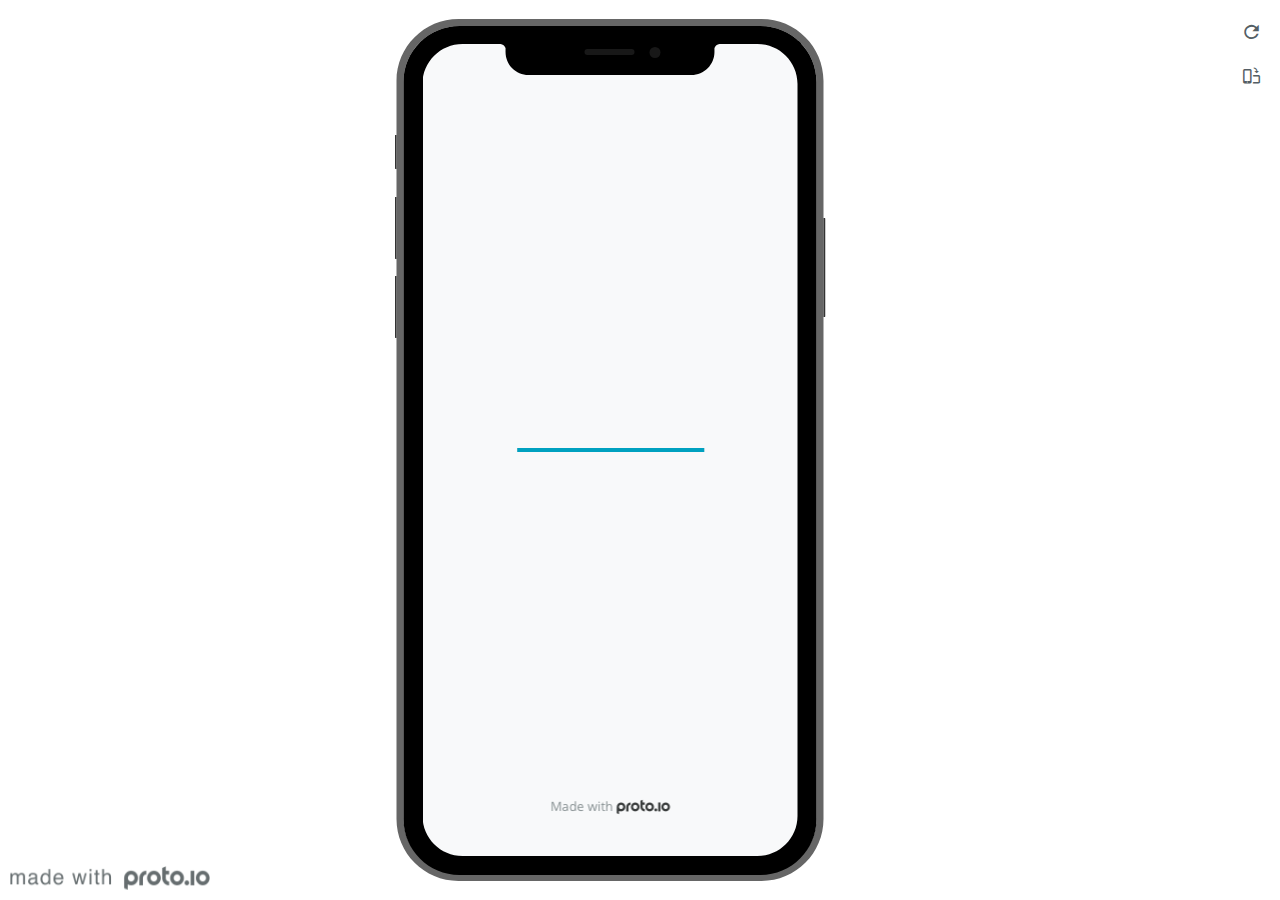
==== commit a6d1cbe8: "testing" ====
--- a/index.html
+++ b/index.html
@@ -1,121 +1,118 @@
-
-<!DOCTYPE HTML>
-    <head>
-	    <!-- Global site tag (gtag.js) - Google Analytics -->
-<script async src="https://www.googletagmanager.com/gtag/js?id=UA-122995475-1"></script>
-<script>
-  window.dataLayer = window.dataLayer || [];
-  function gtag(){dataLayer.push(arguments);}
-  gtag('js', new Date());
-
-  gtag('config', 'UA-122995475-1');
-</script>
-    <meta charset="utf-8">
-
-    <title>JVPS2 - Proto.io player</title>
-
-    
-
-			<link type="text/css" rel="stylesheet" href="./stylesheets/preview-export-min.css">
-			<script type="text/javascript" src="./scripts/preview-export-min.js"></script>
-
-		
-
-    <script type="text/javascript">
-        var prx = window.prx || {};
-        prx.orientation = 'landscape';
-        prx.orientations = {};
-        prx.orientations.portrait = 0;
-        prx.orientations.landscape = 1;
-        prx.project = {};
-        prx.project.id = '71b391b7-44a8-4d9b-a395-177085f5299e';
-        prx.project.title = 'JVPS2';
-        prx.project.version = 0;
-        prx.project.livepreview = 0;
-        prx.project.account = "jonathanvilla";
-        prx.activePage = {};
-        prx.usercountry = "us";
-        
-            prx.user = false;
-        
-        prx.skin = 'web';
-        //prx.flashactions = 1;
-		prx.flashactions = 1; //we are not using the DB value anymore
-
-        prx.nodejsassetsserver = {};
-        prx.nodejsassetsserver.host = ".proto.io";
-        prx.nodejsassetsserver.subdomainprefix = "https://at";
-        prx.nodejsassetsserver.maxsubdomains = "20";
-        prx.account = "jonathanvilla";
-        prx.browserShowScreenshots = 'true';
-        prx.url.crossmsg = 'https://jonathanvilla.proto.io';
-        prx.playerUrl = 'https://jonathanvilla.proto.io/player/';
-        prx.spaces = false;
-
-        
-    </script>
-
-    
-
-</head>
-
-
-<body style="background-color:#FFFFFF">
-
-    
-
-    <div class="page-sidebar">
-        
-        <div class="sidebar-action-buttons">
-
-            
-                <span class="header-action-button player-icon-reload embed-icon-reload" id="refresh-preview">
-                    <span class="tooltip">Refresh preview</span>
-                </span>
-                
-
-        </div>
-
-    </div>
-
-    <div id="maincontent" class="landscape">
-
-        <div id="shortcut-pressed-outer">
-            <div id="shortcut-pressed"></div>
-        </div>
-        
-
-			<div class="frame_generic">
-				
-				<div class="body_generic skin_web skin-wrapper skin-os-web skin-device-phone skin-model- skin-size-1 skin-color-white skin-orientation-landscape">
-
-					<div class="buttons top"></div>
-					<div class="detail-top"></div>
-					<div class="web-search"></div>
-					<div class="buttons left"></div>
-
-					<div class="body_generic_inner">
-						
-						<iframe id="pio-playerframe" src="butter.html" scrolling="NO" style="width: 1280px; height: 768px;" webkitAllowFullScreen mozallowfullscreen allowFullScreen allowvr></iframe>
-					</div>
-
-					<div class="buttons right"></div>
-					<div class="detail-bottom"></div>
-				</div>
-				
-			</div>
-		
-    </div>
-
-    
-
-    
-            <div id="branding"></div>
-        
-</body>
-
-
-<script type="text/javascript">
-    
-</script>
-</html>
+
+<!DOCTYPE HTML>
+    <head>
+    <meta charset="utf-8">
+
+    <title>AMEX - I, Centurion - Proto.io player</title>
+
+    
+
+			<link type="text/css" rel="stylesheet" href="./stylesheets/preview-export-min.css">
+			<script type="text/javascript" src="./scripts/preview-export-min.js"></script>
+
+		
+
+    <script type="text/javascript">
+        var prx = window.prx || {};
+        prx.orientation = 'portrait';
+        prx.orientations = {};
+        prx.orientations.portrait = 1;
+        prx.orientations.landscape = 1;
+        prx.project = {};
+        prx.project.id = 'bd17a7c4-1c56-480e-aa0e-6e04ecd7f0bf';
+        prx.project.title = 'AMEX - I, Centurion';
+        prx.project.version = 0;
+        prx.project.livepreview = 0;
+        prx.project.account = "jennychau1";
+        prx.activePage = {};
+        prx.usercountry = "us";
+        
+            prx.user = false;
+        
+        prx.skin = 'apple-phone-iphoneX-1';
+        prx.ver = '6.6.2.0';
+        //prx.flashactions = 1;
+		prx.flashactions = 1; //we are not using the DB value anymore
+
+        prx.nodejsassetsserver = {};
+        prx.nodejsassetsserver.host = ".proto.io";
+        prx.nodejsassetsserver.subdomainprefix = "https://at";
+        prx.nodejsassetsserver.maxsubdomains = "20";
+        prx.account = "jennychau1";
+        prx.browserShowScreenshots = 'true';
+        prx.url.crossmsg = 'https://jennychau1.proto.io';
+        prx.playerUrl = 'https://jennychau1.proto.io/player/';
+        prx.spaces = false;
+        prx.csrf_token = 'AA6F489BE56C0BB5A665B124159CC328A6B0FF71EBEF8475AB58C68E545E6610';
+
+        
+    </script>
+
+    
+
+</head>
+
+
+<body style="background-color:#FFFFFF">
+
+    
+
+    <div class="page-sidebar">
+        
+        <div class="sidebar-action-buttons">
+
+            
+                <span class="header-action-button player-icon-reload embed-icon-reload" id="refresh-preview">
+                    <span class="tooltip">Refresh preview</span>
+                </span>
+                
+                    <span  class="header-action-button player-icon-rotate embed-icon-rotate" id="change-orientation">
+                        <span class="tooltip">Change orientation</span>
+                    </span>
+                
+
+        </div>
+
+    </div>
+
+    <div id="maincontent" class="portrait">
+
+        <div id="shortcut-pressed-outer">
+            <div id="shortcut-pressed"></div>
+        </div>
+        
+
+			<div class="frame_generic">
+				
+				<div class="body_generic skin_apple-phone-iphoneX-1 skin-wrapper skin-os-apple skin-device-phone skin-model-iphoneX skin-size-1 skin-color-black skin-orientation-portrait skin-dimensions-375-812">
+
+					<div class="buttons top"></div>
+					<div class="detail-top"></div>
+					<div class="web-search"></div>
+					<div class="buttons left"></div>
+
+					<div class="body_generic_inner">
+						
+						<iframe id="pio-playerframe" src="frame.html" scrolling="NO" style="width: 375px; height: 812px;" webkitAllowFullScreen mozallowfullscreen allowFullScreen allowvr allow="autoplay"></iframe>
+					</div>
+
+					<div class="buttons right"></div>
+					<div class="detail-bottom"></div>
+				</div>
+				
+			</div>
+		
+    </div>
+
+    
+
+    
+            <div id="branding"></div>
+        
+</body>
+
+
+<script type="text/javascript">
+    
+</script>
+</html>
--- a/stylesheets/preview-export-min.css
+++ b/stylesheets/preview-export-min.css
@@ -1 +1 @@
-@font-face{font-family:'protoio-embed';src:url("../../fonts/protoio-embed.eot?v=6.0.2")}@font-face{font-family:'protoio-embed';src:url("[data-uri]") format("truetype");font-weight:normal;font-style:normal}[class^="embed-icon-"],[class*=" embed-icon-"]{font-family:'protoio-embed' !important;speak:none;font-style:normal;font-weight:normal;font-variant:normal;text-transform:none;line-height:1;-webkit-font-smoothing:antialiased;-moz-osx-font-smoothing:grayscale}.embed-icon-bold:before{content:"\f032"}.embed-icon-italic:before{content:"\f033"}.embed-icon-open-new:before{content:"\e902"}.embed-icon-reload:before{content:"\e900"}.embed-icon-rotate:before{content:"\e901"}.embed-icon-close-x:before{content:"\e903"}.btn{display:inline-block;padding:6px 14px;font-size:11px;font-weight:600;border-radius:2px}.btn-sm{padding:5px 10px;font-size:11px;border-radius:2px}.inline-checkbox,.inline-radio{padding-left:20px;display:inline-block;cursor:pointer}.input-control.checkbox .check{width:12px;height:12px}html{height:100%;width:100%;font-family:'Open Sans','Helvetica Neue', HelveticaNeue, Helvetica, Arial, 'Lucida Grande', sans-serif;font-size:11px}a{outline:0 none}body{display:-webkit-box;-webkit-box-orient:vertical;-webkit-box-pack:center;-webkit-box-align:center;display:-webkit-flexbox;display:-ms-flexbox;display:-webkit-flex;display:flex;-webkit-flex-align:center;-ms-flex-align:center;-webkit-align-items:center;align-items:center;-ms-justify-content:center;-webkit-justify-content:center;justify-content:center;-webkit-flex-direction:column;-ms-flex-direction:column;flex-direction:column;min-width:100%;min-height:100%;-moz-box-sizing:border-box;-webkit-box-sizing:border-box;-o-box-sizing:border-box;box-sizing:border-box}body:not(.no-transitions){-moz-transition:background-color 0.3s ease-in 0s;-webkit-transition:background-color 0.3s ease-in 0s;-o-transition:background-color 0.3s ease-in 0s;transition:background-color 0.3s ease-in 0s}body,ul,li{padding:0;margin:0;border:0}.hidden{display:none !important;visibility:hidden !important}.text-danger{color:#E34F5F}.text-success{color:#61c297}#maincontent{min-width:100%;min-height:100%;clear:both;padding:20px 60px 20px 20px;-moz-box-sizing:border-box;-webkit-box-sizing:border-box;-o-box-sizing:border-box;box-sizing:border-box;position:relative;border:0 solid transparent;display:-webkit-box;-webkit-box-orient:horizontal;-webkit-box-pack:center;-webkit-box-align:center;display:-webkit-flexbox;display:-ms-flexbox;display:-webkit-flex;display:flex;-webkit-flex-align:center;-ms-flex-align:center;-webkit-align-items:center;align-items:center;-ms-justify-content:center;-webkit-justify-content:center;-webkit-box-flex:1;-webkit-flex-grow:1;-ms-flex-grow:1;flex-grow:1;-webkit-transition:border-right 0.3s cubic-bezier(0.33, 1.02, 0.18, 1.4);-moz-transition:border-right 0.3s cubic-bezier(0.33, 1.02, 0.18, 1.4);-o-transition:border-right 0.3s cubic-bezier(0.33, 1.02, 0.18, 1.4);transition:border-right 0.3s cubic-bezier(0.33, 1.02, 0.18, 1.4)}.page-sidebar+#maincontent{border-right:250px solid transparent}.page-sidebar.hide+#maincontent{border-right:0px solid transparent}.frame_generic{margin:auto !important;display:inline-block;margin:0 auto;-ms-transform-origin:center center;-webkit-transform-origin:center center;-o-transform-origin:center center;transform-origin:center center;position:relative}.body_generic.skin-wrapper{position:absolute;-ms-transform-origin:0 0;-webkit-transform-origin:0 0;-o-transform-origin:0 0;transform-origin:0 0}.skin_custom .body_generic,.skin_shared .body_generic{text-align:center}.body_generic iframe{background:#ccc;border:2px solid #000000;-webkit-border-radius:3px;-moz-border-radius:3px;border-radius:3px}.top-header-alert{background-color:#FBFAE8;border:1px solid #F1F1DE;border-width:1px 0 1px 0;padding:15px 0;box-sizing:border-box;font-family:-apple-system,BlinkMacSystemFont,"Helvetica Neue","Open Sans",open-sans,sans-serif;font-weight:400;font-size:12px;line-height:14px;color:#363C3E;color:#545E65;padding:10px 34px 10px 10px;border-top-width:0px;font-size:11px;line-height:13px;text-align:center;position:fixed;top:0;left:0;right:0;z-index:2}.top-header-alert.extend-width{margin:0 -25px;padding:15px 25px}.top-header-alert.extend-width.last{margin-bottom:-18px;margin-top:20px}.top-header-alert.add-space-below{margin-bottom:17px}.top-header-alert.toolbox-info{padding:0 25px 5px 25px;background-color:transparent;margin:0 12px;border:0px solid rgba(180,188,191,0.5)}.top-header-alert .caution-icon{background:url(/images/editor/templates-modals/warning-icon.png) no-repeat center center;width:22px;height:22px;background-image:url("/images/editor/inextgen-sprite.png?v=6.0.32.1");background-position:-425px 0px;display:block;margin-right:9px;-ms-flex-shrink:0;-webkit-flex-shrink:0;flex-shrink:0;float:left}@media all and (-webkit-min-device-pixel-ratio: 1.5), all and (-o-min-device-pixel-ratio: 3 / 2), all and (min--moz-device-pixel-ratio: 1.5), all and (min-device-pixel-ratio: 1.5){.top-header-alert .caution-icon{background-image:url("/images/editor/inextgen-sprite@2x.png?v=6.0.32.1");background-size:auto 1000px}}.top-header-alert .caution-text{height:22px;font-weight:700;display:-webkit-box;display:-moz-box;display:box;display:-ms-flexbox;display:-webkit-flex;display:flex;-ms-align-items:center;-webkit-align-items:center;align-items:center;-ms-box-align:center;-webkit-box-align:center;box-align:center;-ms-flex-align:center;-webkit-flex-align:center;flex-align:center;margin-bottom:6px}.top-header-alert .caution-text:before,.top-header-alert .caution-text:after{content:'';display:table}.top-header-alert .caution-text:after{clear:both}.top-header-alert .close-btn{position:absolute;right:10px;top:10px;width:14px;height:14px;background-image:url("/images/editor/inextgen-sprite.png?v=6.0.32.1");background-position:-1450px -400px;display:block;cursor:pointer}.top-header-alert .close-btn:hover,.top-header-alert .close-btn:focus{background-position:-1450px -425px}.top-header-alert .close-btn.active,.top-header-alert .close-btn.selected{background-position:-1450px -450px}.top-header-alert .close-btn.disabled{background-position:-1450px -475px;cursor:default;pointer-events:none}@media all and (-webkit-min-device-pixel-ratio: 1.5), all and (-o-min-device-pixel-ratio: 3 / 2), all and (min--moz-device-pixel-ratio: 1.5), all and (min-device-pixel-ratio: 1.5){.top-header-alert .close-btn{background-image:url("/images/editor/inextgen-sprite@2x.png?v=6.0.32.1");background-size:auto 1000px}}.top-header-alert .link{color:#00A1C0;cursor:pointer}.top-header-alert .link:hover{color:#00758C}.top-header-alert.link{cursor:pointer}.top-header-alert.error{background-color:#FEF5F6}.top-header-alert.info{background-color:#E3F5F8}.top-header-alert a,.top-header-alert a:active,.top-header-alert a:visited{color:#00A1C0}.top-header-alert ~ .page-sidebar{top:34px}.top-header-alert ~ #maincontent{border-top:34px solid transparent}#eventCaller{display:none}#branding{position:fixed;bottom:10px;left:10px;right:auto;width:107px;height:42px;background:no-repeat bottom left;background-size:contain;-webkit-transition:right 0.3s cubic-bezier(0.33, 1.02, 0.18, 1.4),width 0.2s cubic-bezier(0.33, 1.02, 0.18, 1.4) 1s,height 0.2s cubic-bezier(0.33, 1.02, 0.18, 1.4) 1s;-moz-transition:right 0.3s cubic-bezier(0.33, 1.02, 0.18, 1.4),width 0.2s cubic-bezier(0.33, 1.02, 0.18, 1.4) 1s,height 0.2s cubic-bezier(0.33, 1.02, 0.18, 1.4) 1s;-o-transition:right 0.3s cubic-bezier(0.33, 1.02, 0.18, 1.4),width 0.2s cubic-bezier(0.33, 1.02, 0.18, 1.4) 1s,height 0.2s cubic-bezier(0.33, 1.02, 0.18, 1.4) 1s;transition:right 0.3s cubic-bezier(0.33, 1.02, 0.18, 1.4),width 0.2s cubic-bezier(0.33, 1.02, 0.18, 1.4) 1s,height 0.2s cubic-bezier(0.33, 1.02, 0.18, 1.4) 1s}#branding[style=""],#branding:not([style]){width:200px;height:24px;background-size:100% auto;background-image:url("/images/player/player-logo.svg?v=6.0.32.1");background-position:0 0}@media all and (-webkit-min-device-pixel-ratio: 1.5), all and (-o-min-device-pixel-ratio: 3 / 2), all and (min--moz-device-pixel-ratio: 1.5), all and (min-device-pixel-ratio: 1.5){#branding[style=""],#branding:not([style]){background-image:url("/images/player/player-logo@2x.svg?v=6.0.32.1")}}#branding[style=""].dark-bg,#branding:not([style]).dark-bg{background-position:0 -24px}body.annotationmode #branding[style=""],body.annotationmode #branding:not([style]){background-position:0 -24px}.sidebar-action-buttons{position:absolute;right:260px;top:15px;height:100%;-webkit-user-select:none;-moz-user-select:none;-ms-user-select:none}.sidebar-action-buttons a{text-decoration:none}.header-action-button{display:inline-block;border-radius:4px;margin:15px 0 0;cursor:pointer;position:relative;text-align:center;color:#545E65;font-size:3em;line-height:normal}.header-action-button.dark-bg{color:#ffffff}.header-action-button:hover,#color-choice .selected{color:#4d5254}.header-action-button.active,body.annotationmode .header-action-button.active{color:#00A1C0}#change-orientation .tooltip{width:100px}#refresh-preview{margin-top:12px}#open-prto-link+#refresh-preview{margin-top:14px}#refresh-preview .tooltip{width:85px}.skin-wrapper{display:inline-block;position:relative}.skin-wrapper #pio-playerframe{display:block;background:#FFFFFF;background-repeat:no-repeat;background-size:contain;background-position:50% 50%}.skin-wrapper div::after,.skin-wrapper div::before{content:"";display:block;position:relative}.skin-wrapper .detail-top,.skin-wrapper .detail-bottom{position:absolute;margin:0 auto}.skin-wrapper .buttons{position:absolute;z-index:-1}.skin-wrapper .web-search{display:none}.skin-wrapper .body_generic_inner{overflow:hidden}.skin-wrapper.skin_none #pio-playerframe,.skin-wrapper.skin-color-none #pio-playerframe,.skin-wrapper.skin_custom #pio-playerframe,.skin-wrapper.skin_theme #pio-playerframe{border-width:0 !important;border-radius:0 !important}.skin-wrapper.skin_none,.skin-wrapper.skin-color-none,.skin-wrapper.skin_custom,.skin-wrapper.skin_theme{box-shadow:none !important}.skin-wrapper.skin_theme .body_generic_inner{background-size:100%;background-position:center center;background-repeat:no-repeat}.skin-wrapper.skin-color-white.skin_custom,.skin-wrapper.skin-color-white.skin_shared{box-shadow:none}.skin-wrapper.skin_custom #pio-playerframe{background:transparent}.skin-wrapper.skin-os-apple.skin-device-tablet{box-shadow:none}.skin-wrapper.skin-os-android.skin-device-wear.skin-color-white #pio-playerframe{border-color:#aaa !important}.skin-wrapper.skin-os-web #pio-playerframe{border:none !important}.skin-os-apple{background-color:#444}.skin-os-apple .detail-bottom{border-radius:50%;left:50%}.skin-os-apple .buttons,.skin-os-apple .buttons::before,.skin-os-apple .buttons::after{background-color:#333}.skin-os-apple.skin-orientation-landscape .detail-bottom{top:50%;bottom:auto}.skin-os-apple.skin-color-white:not(.skin-device-watch){background-color:#fafafa !important}.skin-os-apple.skin-color-white:not(.skin-device-watch) .detail-top,.skin-os-apple.skin-color-white:not(.skin-device-watch).skin-device-phone .detail-top::before,.skin-os-apple.skin-color-white:not(.skin-device-watch).skin-device-phone .detail-top::after,.skin-os-apple.skin-color-white:not(.skin-device-watch) .detail-bottom{border-color:#aaa !important}.skin-os-apple.skin-color-white:not(.skin-device-watch) .buttons,.skin-os-apple.skin-color-white:not(.skin-device-watch) .buttons::before,.skin-os-apple.skin-color-white:not(.skin-device-watch) .buttons::after{background-color:#aaa !important}.skin-os-apple.skin-device-watch .buttons,.skin-os-apple.skin-device-watch .detail-top,.skin-os-apple.skin-device-watch .detail-bottom{display:none}.skin-os-apple.skin-device-watch #pio-playerframe{margin:74px 95px !important}.skin-os-apple.skin-device-watch.skin-model-38mm{background:url("/images/player/skins/apple_watch_skin_38mm.png") no-repeat center center}.skin-os-apple.skin-device-watch.skin-model-42mm{background:url("/images/player/skins/apple_watch_skin_42mm.png") no-repeat center center}.skin-os-apple.skin-device-phone .detail-top{border-radius:50%;left:50%}.skin-os-apple.skin-device-phone .detail-top::before{border-radius:50%;float:left;display:none}.skin-os-apple.skin-device-phone .buttons.top{width:16%;right:17%}.skin-os-apple.skin-device-phone .buttons.left{height:4%;top:14%}.skin-os-apple.skin-device-phone .buttons.left:before{top:236%}.skin-os-apple.skin-device-phone .buttons.left:after{top:446%}.skin-os-apple.skin-device-phone .buttons.left:before,.skin-os-apple.skin-device-phone .buttons.left:after{height:78%}.skin-os-apple.skin-device-phone .buttons.left,.skin-os-apple.skin-device-phone .buttons.left:before,.skin-os-apple.skin-device-phone .buttons.left:after{position:absolute}.skin-os-apple.skin-device-phone.skin-orientation-landscape .detail-top{top:50% !important;left:auto}.skin-os-apple.skin-device-phone.skin-orientation-landscape .buttons.top{height:16% !important;top:auto !important}.skin-os-apple.skin-device-phone.skin-orientation-landscape .buttons.left{width:4% !important;right:14%;left:auto !important}.skin-os-apple.skin-device-phone.skin-orientation-landscape .buttons.left::before{right:236%;top:auto}.skin-os-apple.skin-device-phone.skin-orientation-landscape .buttons.left::after{right:446%;top:auto}.skin-os-apple.skin-device-phone.skin-orientation-landscape .buttons.left::before,.skin-os-apple.skin-device-phone.skin-orientation-landscape .buttons.left::after{width:78% !important}.skin-os-apple.skin-device-phone.skin-model-iphone3 .detail-top::before,.skin-os-apple.skin-device-phone.skin-model-iphone3 .detail-top::after{content:none}.skin-os-apple.skin-device-phone.skin-model-iphone3 .buttons.left{height:5%;top:9%}.skin-os-apple.skin-device-phone.skin-model-iphone3 .buttons.left::before{top:162%;height:133%}.skin-os-apple.skin-device-phone.skin-model-iphone3 .buttons.left::after{top:392%;height:133%}.skin-os-apple.skin-device-phone.skin-model-iphone3.skin-orientation-landscape .detail-top::before,.skin-os-apple.skin-device-phone.skin-model-iphone3.skin-orientation-landscape .detail-top::after{content:none}.skin-os-apple.skin-device-phone.skin-model-iphone3.skin-orientation-landscape .buttons.top{top:auto}.skin-os-apple.skin-device-phone.skin-model-iphone3.skin-orientation-landscape .buttons.left{width:5% !important;right:9%}.skin-os-apple.skin-device-phone.skin-model-iphone3.skin-orientation-landscape .buttons.left::before{right:162%}.skin-os-apple.skin-device-phone.skin-model-iphone3.skin-orientation-landscape .buttons.left::after{right:392%}.skin-os-apple.skin-device-phone.skin-model-iphone3.skin-orientation-landscape .buttons.left::before,.skin-os-apple.skin-device-phone.skin-model-iphone3.skin-orientation-landscape .buttons.left::after{top:auto;width:133% !important}.skin-os-apple.skin-device-phone.skin-model-iphone4 .detail-top::before{content:none}.skin-os-apple.skin-device-phone.skin-model-iphone4 .detail-top::after{border-radius:50% !important}.skin-os-apple.skin-device-phone.skin-model-iphone4 .buttons.left{top:9%}.skin-os-apple.skin-device-phone.skin-model-iphone4 .buttons.left::before{top:273%}.skin-os-apple.skin-device-phone.skin-model-iphone4 .buttons.left::after{top:493%}.skin-os-apple.skin-device-phone.skin-model-iphone4.skin-orientation-landscape .detail-top::before{content:none}.skin-os-apple.skin-device-phone.skin-model-iphone4.skin-orientation-landscape .detail-top::after{top:auto}.skin-os-apple.skin-device-phone.skin-model-iphone4.skin-orientation-landscape .detail-bottom{margin-left:0}.skin-os-apple.skin-device-phone.skin-model-iphone4.skin-orientation-landscape .buttons.left{right:9%}.skin-os-apple.skin-device-phone.skin-model-iphone4.skin-orientation-landscape .buttons.left::before{right:273%;top:auto}.skin-os-apple.skin-device-phone.skin-model-iphone4.skin-orientation-landscape .buttons.left::after{right:493%;top:auto}.skin-os-apple.skin-device-phone.skin-model-iphone6 .buttons.top,.skin-os-apple.skin-device-phone.skin-size-1.skin-model-iphone6plus .buttons.top,.skin-os-apple.skin-device-phone.skin-size-2.skin-model-iphone6plus .buttons.top,.skin-os-apple.skin-device-phone.skin-size-3.skin-model-iphone6plus .buttons.top,.skin-os-apple.skin-device-phone.skin-size-4.skin-model-iphone6plus .buttons.top{display:none}.skin-os-apple.skin-device-phone.skin-model-iphone6 .detail-top::before,.skin-os-apple.skin-device-phone.skin-size-1.skin-model-iphone6plus .detail-top::before,.skin-os-apple.skin-device-phone.skin-size-2.skin-model-iphone6plus .detail-top::before,.skin-os-apple.skin-device-phone.skin-size-3.skin-model-iphone6plus .detail-top::before,.skin-os-apple.skin-device-phone.skin-size-4.skin-model-iphone6plus .detail-top::before{display:block}.skin-os-apple.skin-device-phone.skin-model-iphone6 .buttons.left::before,.skin-os-apple.skin-device-phone.skin-size-1.skin-model-iphone6plus .buttons.left::before,.skin-os-apple.skin-device-phone.skin-size-2.skin-model-iphone6plus .buttons.left::before,.skin-os-apple.skin-device-phone.skin-size-3.skin-model-iphone6plus .buttons.left::before,.skin-os-apple.skin-device-phone.skin-size-4.skin-model-iphone6plus .buttons.left::before{top:202%}.skin-os-apple.skin-device-phone.skin-model-iphone6 .buttons.left::after,.skin-os-apple.skin-device-phone.skin-size-1.skin-model-iphone6plus .buttons.left::after,.skin-os-apple.skin-device-phone.skin-size-2.skin-model-iphone6plus .buttons.left::after,.skin-os-apple.skin-device-phone.skin-size-3.skin-model-iphone6plus .buttons.left::after,.skin-os-apple.skin-device-phone.skin-size-4.skin-model-iphone6plus .buttons.left::after{top:407%}.skin-os-apple.skin-device-phone.skin-model-iphone6 .buttons.left::before,.skin-os-apple.skin-device-phone.skin-size-1.skin-model-iphone6plus .buttons.left::before,.skin-os-apple.skin-device-phone.skin-size-2.skin-model-iphone6plus .buttons.left::before,.skin-os-apple.skin-device-phone.skin-size-3.skin-model-iphone6plus .buttons.left::before,.skin-os-apple.skin-device-phone.skin-size-4.skin-model-iphone6plus .buttons.left::before,.skin-os-apple.skin-device-phone.skin-model-iphone6 .buttons.left::after,.skin-os-apple.skin-device-phone.skin-size-1.skin-model-iphone6plus .buttons.left::after,.skin-os-apple.skin-device-phone.skin-size-2.skin-model-iphone6plus .buttons.left::after,.skin-os-apple.skin-device-phone.skin-size-3.skin-model-iphone6plus .buttons.left::after,.skin-os-apple.skin-device-phone.skin-size-4.skin-model-iphone6plus .buttons.left::after{height:170%}.skin-os-apple.skin-device-phone.skin-model-iphone6.skin-orientation-landscape .detail-top::before,.skin-os-apple.skin-device-phone.skin-orientation-landscape.skin-size-1.skin-model-iphone6plus .detail-top::before,.skin-os-apple.skin-device-phone.skin-orientation-landscape.skin-size-2.skin-model-iphone6plus .detail-top::before,.skin-os-apple.skin-device-phone.skin-orientation-landscape.skin-size-3.skin-model-iphone6plus .detail-top::before,.skin-os-apple.skin-device-phone.skin-orientation-landscape.skin-size-4.skin-model-iphone6plus .detail-top::before{top:auto}.skin-os-apple.skin-device-phone.skin-model-iphone6.skin-orientation-landscape .detail-top::after,.skin-os-apple.skin-device-phone.skin-orientation-landscape.skin-size-1.skin-model-iphone6plus .detail-top::after,.skin-os-apple.skin-device-phone.skin-orientation-landscape.skin-size-2.skin-model-iphone6plus .detail-top::after,.skin-os-apple.skin-device-phone.skin-orientation-landscape.skin-size-3.skin-model-iphone6plus .detail-top::after,.skin-os-apple.skin-device-phone.skin-orientation-landscape.skin-size-4.skin-model-iphone6plus .detail-top::after{top:auto !important}.skin-os-apple.skin-device-phone.skin-model-iphone6.skin-orientation-landscape .detail-bottom,.skin-os-apple.skin-device-phone.skin-orientation-landscape.skin-size-1.skin-model-iphone6plus .detail-bottom,.skin-os-apple.skin-device-phone.skin-orientation-landscape.skin-size-2.skin-model-iphone6plus .detail-bottom,.skin-os-apple.skin-device-phone.skin-orientation-landscape.skin-size-3.skin-model-iphone6plus .detail-bottom,.skin-os-apple.skin-device-phone.skin-orientation-landscape.skin-size-4.skin-model-iphone6plus .detail-bottom{margin-left:0 !important}.skin-os-apple.skin-device-phone.skin-model-iphone6.skin-orientation-landscape .buttons.left::before,.skin-os-apple.skin-device-phone.skin-orientation-landscape.skin-size-1.skin-model-iphone6plus .buttons.left::before,.skin-os-apple.skin-device-phone.skin-orientation-landscape.skin-size-2.skin-model-iphone6plus .buttons.left::before,.skin-os-apple.skin-device-phone.skin-orientation-landscape.skin-size-3.skin-model-iphone6plus .buttons.left::before,.skin-os-apple.skin-device-phone.skin-orientation-landscape.skin-size-4.skin-model-iphone6plus .buttons.left::before{right:227%;top:auto !important}.skin-os-apple.skin-device-phone.skin-model-iphone6.skin-orientation-landscape .buttons.left::after,.skin-os-apple.skin-device-phone.skin-orientation-landscape.skin-size-1.skin-model-iphone6plus .buttons.left::after,.skin-os-apple.skin-device-phone.skin-orientation-landscape.skin-size-2.skin-model-iphone6plus .buttons.left::after,.skin-os-apple.skin-device-phone.skin-orientation-landscape.skin-size-3.skin-model-iphone6plus .buttons.left::after,.skin-os-apple.skin-device-phone.skin-orientation-landscape.skin-size-4.skin-model-iphone6plus .buttons.left::after{right:459%;top:auto !important}.skin-os-apple.skin-device-phone.skin-model-iphone6.skin-orientation-landscape .buttons.left::before,.skin-os-apple.skin-device-phone.skin-orientation-landscape.skin-size-1.skin-model-iphone6plus .buttons.left::before,.skin-os-apple.skin-device-phone.skin-orientation-landscape.skin-size-2.skin-model-iphone6plus .buttons.left::before,.skin-os-apple.skin-device-phone.skin-orientation-landscape.skin-size-3.skin-model-iphone6plus .buttons.left::before,.skin-os-apple.skin-device-phone.skin-orientation-landscape.skin-size-4.skin-model-iphone6plus .buttons.left::before,.skin-os-apple.skin-device-phone.skin-model-iphone6.skin-orientation-landscape .buttons.left::after,.skin-os-apple.skin-device-phone.skin-orientation-landscape.skin-size-1.skin-model-iphone6plus .buttons.left::after,.skin-os-apple.skin-device-phone.skin-orientation-landscape.skin-size-2.skin-model-iphone6plus .buttons.left::after,.skin-os-apple.skin-device-phone.skin-orientation-landscape.skin-size-3.skin-model-iphone6plus .buttons.left::after,.skin-os-apple.skin-device-phone.skin-orientation-landscape.skin-size-4.skin-model-iphone6plus .buttons.left::after{width:180% !important}.skin-os-apple.skin-device-phone.skin-model-iphone6.skin-orientation-landscape .buttons.right,.skin-os-apple.skin-device-phone.skin-orientation-landscape.skin-size-1.skin-model-iphone6plus .buttons.right,.skin-os-apple.skin-device-phone.skin-orientation-landscape.skin-size-2.skin-model-iphone6plus .buttons.right,.skin-os-apple.skin-device-phone.skin-orientation-landscape.skin-size-3.skin-model-iphone6plus .buttons.right,.skin-os-apple.skin-device-phone.skin-orientation-landscape.skin-size-4.skin-model-iphone6plus .buttons.right{top:auto !important}.skin-os-apple.skin-device-phone.skin-model-iphone6plus .buttons.left::before{top:215% !important}.skin-os-apple.skin-device-phone.skin-model-iphone6plus .buttons.left::after{top:444% !important}.skin-os-apple.skin-device-phone.skin-model-iphone6plus .buttons.left::before,.skin-os-apple.skin-device-phone.skin-model-iphone6plus .buttons.left::after{height:184% !important}.skin-os-apple.skin-device-phone.skin-model-iphone6plus.skin-orientation-landscape .detail-top::before{top:auto !important}.skin-os-apple.skin-device-phone.skin-model-iphone8 .buttons.top,.skin-os-apple.skin-device-phone.skin-model-iphone8plus .buttons.top{display:none}.skin-os-apple.skin-device-phone.skin-model-iphone8 .buttons.left,.skin-os-apple.skin-device-phone.skin-model-iphone8plus .buttons.left{top:12.8%}.skin-os-apple.skin-device-phone.skin-model-iphone8 .buttons.left:before,.skin-os-apple.skin-device-phone.skin-model-iphone8plus .buttons.left:before,.skin-os-apple.skin-device-phone.skin-model-iphone8 .buttons.left:after,.skin-os-apple.skin-device-phone.skin-model-iphone8plus .buttons.left:after{height:182%}.skin-os-apple.skin-device-phone.skin-model-iphone8 .buttons.left:before,.skin-os-apple.skin-device-phone.skin-model-iphone8plus .buttons.left:before{top:219%}.skin-os-apple.skin-device-phone.skin-model-iphone8 .buttons.left:after,.skin-os-apple.skin-device-phone.skin-model-iphone8plus .buttons.left:after{top:446%}.skin-os-apple.skin-device-phone.skin-model-iphone8 .buttons.right,.skin-os-apple.skin-device-phone.skin-model-iphone8plus .buttons.right{height:7.7%;top:21.3%}.skin-os-apple.skin-device-phone.skin-model-iphone8 .buttons.right:before,.skin-os-apple.skin-device-phone.skin-model-iphone8plus .buttons.right:before,.skin-os-apple.skin-device-phone.skin-model-iphone8 .buttons.right:after,.skin-os-apple.skin-device-phone.skin-model-iphone8plus .buttons.right:after{display:none}.skin-os-apple.skin-device-phone.skin-model-iphone8.skin-orientation-landscape .buttons.left,.skin-os-apple.skin-device-phone.skin-orientation-landscape.skin-model-iphone8plus .buttons.left{right:12.9%}.skin-os-apple.skin-device-phone.skin-model-iphone8.skin-orientation-landscape .buttons.left:before,.skin-os-apple.skin-device-phone.skin-orientation-landscape.skin-model-iphone8plus .buttons.left:before,.skin-os-apple.skin-device-phone.skin-model-iphone8.skin-orientation-landscape .buttons.left:after,.skin-os-apple.skin-device-phone.skin-orientation-landscape.skin-model-iphone8plus .buttons.left:after{width:182% !important;top:auto}.skin-os-apple.skin-device-phone.skin-model-iphone8.skin-orientation-landscape .buttons.left:before,.skin-os-apple.skin-device-phone.skin-orientation-landscape.skin-model-iphone8plus .buttons.left:before{right:214%}.skin-os-apple.skin-device-phone.skin-model-iphone8.skin-orientation-landscape .buttons.left:after,.skin-os-apple.skin-device-phone.skin-orientation-landscape.skin-model-iphone8plus .buttons.left:after{right:446%}.skin-os-apple.skin-device-phone.skin-model-iphone8.skin-orientation-landscape .buttons.right,.skin-os-apple.skin-device-phone.skin-orientation-landscape.skin-model-iphone8plus .buttons.right{width:7.5% !important;top:auto;right:21.4% !important}.skin-os-apple.skin-device-phone.skin-model-iphone8plus .buttons.left{height:3.5%;top:11.9%}.skin-os-apple.skin-device-phone.skin-model-iphone8plus .buttons.left:before,.skin-os-apple.skin-device-phone.skin-model-iphone8plus .buttons.left:after{height:187%}.skin-os-apple.skin-device-phone.skin-model-iphone8plus .buttons.left:before{top:209%}.skin-os-apple.skin-device-phone.skin-model-iphone8plus .buttons.left:after{top:440%}.skin-os-apple.skin-device-phone.skin-model-iphone8plus .buttons.right{height:6.5%;top:19.3%}.skin-os-apple.skin-device-phone.skin-model-iphone8plus.skin-orientation-landscape .buttons.left{right:11.5%}.skin-os-apple.skin-device-phone.skin-model-iphone8plus.skin-orientation-landscape .buttons.left:before,.skin-os-apple.skin-device-phone.skin-model-iphone8plus.skin-orientation-landscape .buttons.left:after{width:164% !important}.skin-os-apple.skin-device-phone.skin-model-iphone8plus.skin-orientation-landscape .buttons.left:before{right:190%}.skin-os-apple.skin-device-phone.skin-model-iphone8plus.skin-orientation-landscape .buttons.left:after{right:390%}.skin-os-apple.skin-device-phone.skin-model-iphone8plus.skin-orientation-landscape .buttons.right{width:6.5% !important;right:19.1% !important}.skin-os-apple.skin-device-phone.skin-model-iphoneX .detail-top{background:#000000;border:0 none;position:absolute;left:50%;z-index:9999;transform:translateX(-50%);pointer-events:none}.skin-os-apple.skin-device-phone.skin-model-iphoneX .detail-top:before,.skin-os-apple.skin-device-phone.skin-model-iphoneX .detail-top:after{content:'';display:block;background-color:#191919;border:0 none !important;position:absolute}.skin-os-apple.skin-device-phone.skin-model-iphoneX .detail-top:before{left:50%;transform:translateX(-50%)}.skin-os-apple.skin-device-phone.skin-model-iphoneX .detail-top:after{border-radius:50%}.skin-os-apple.skin-device-phone.skin-model-iphoneX .detail-bottom{display:none}.skin-os-apple.skin-device-phone.skin-model-iphoneX .buttons.top{border:0 none;position:absolute;left:50%;z-index:9999;transform:translateX(-50%);pointer-events:none;background-color:transparent}.skin-os-apple.skin-device-phone.skin-model-iphoneX .buttons.top:before,.skin-os-apple.skin-device-phone.skin-model-iphoneX .buttons.top:after{content:'';display:block;border:0 none !important;position:absolute;top:0;background-position:0 0;background-repeat:no-repeat;background-color:transparent}.skin-os-apple.skin-device-phone.skin-model-iphoneX .buttons.left{height:3.8%;top:13.5%}.skin-os-apple.skin-device-phone.skin-model-iphoneX .buttons.left:before,.skin-os-apple.skin-device-phone.skin-model-iphoneX .buttons.left:after{height:189%}.skin-os-apple.skin-device-phone.skin-model-iphoneX .buttons.left:before{top:189%}.skin-os-apple.skin-device-phone.skin-model-iphoneX .buttons.left:after{top:430%}.skin-os-apple.skin-device-phone.skin-model-iphoneX .buttons.right{height:11.5%;top:23.1%}.skin-os-apple.skin-device-phone.skin-model-iphoneX .buttons.right:before,.skin-os-apple.skin-device-phone.skin-model-iphoneX .buttons.right:after{display:none}.skin-os-apple.skin-device-phone.skin-model-iphoneX.skin-orientation-landscape .detail-top{top:50% !important;right:auto !important}.skin-os-apple.skin-device-phone.skin-model-iphoneX.skin-orientation-landscape .detail-top:before{top:50% !important;transform:translateY(-50%)}.skin-os-apple.skin-device-phone.skin-model-iphoneX.skin-orientation-landscape .buttons.top{top:50% !important;-webkit-transform:translateY(-50%);-moz-transform:translateY(-50%);-o-transform:translateY(-50%);transform:translateY(-50%)}.skin-os-apple.skin-device-phone.skin-model-iphoneX.skin-orientation-landscape .buttons.top:before{left:auto !important}.skin-os-apple.skin-device-phone.skin-model-iphoneX.skin-orientation-landscape .buttons.top:after{top:auto;right:auto !important}.skin-os-apple.skin-device-phone.skin-model-iphoneX.skin-orientation-landscape .buttons.left{width:3.8% !important;top:auto !important;left:13.5% !important;right:auto}.skin-os-apple.skin-device-phone.skin-model-iphoneX.skin-orientation-landscape .buttons.left:before,.skin-os-apple.skin-device-phone.skin-model-iphoneX.skin-orientation-landscape .buttons.left:after{width:182% !important;top:auto}.skin-os-apple.skin-device-phone.skin-model-iphoneX.skin-orientation-landscape .buttons.left:before{left:195%}.skin-os-apple.skin-device-phone.skin-model-iphoneX.skin-orientation-landscape .buttons.left:after{left:434%}.skin-os-apple.skin-device-phone.skin-model-iphoneX.skin-orientation-landscape .buttons.right{width:11.5% !important;left:23.1% !important}.skin-os-apple.skin-device-tablet{box-sizing:border-box}.skin-os-apple.skin-device-tablet .detail-top{border-radius:50%;left:50%}.skin-os-apple.skin-device-tablet .detail-top,.skin-os-apple.skin-device-tablet .detail-bottom{-webkit-transform:translate(-50%, 0);-moz-transform:translate(-50%, 0);-o-transform:translate(-50%, 0);transform:translate(-50%, 0)}.skin-os-apple.skin-device-tablet.skin-orientation-landscape .detail-top{top:50% !important;left:auto}.skin-os-apple.skin-device-tablet.skin-orientation-landscape .detail-top,.skin-os-apple.skin-device-tablet.skin-orientation-landscape .detail-bottom{-webkit-transform:translate(0, -50%);-moz-transform:translate(0, -50%);-o-transform:translate(0, -50%);transform:translate(0, -50%)}.skin-os-apple.skin-device-tablet.skin-color-white{border-color:#aaa !important}.skin-os-android{background-color:#444}.skin-os-android .detail-top,.skin-os-android .detail-bottom,.skin-os-android:not(.skin-device-wear) .detail-top::before,.skin-os-android:not(.skin-device-wear) .detail-top::after{border-radius:50%}.skin-os-android .buttons{background-color:#333}.skin-os-android.skin-color-white{background-color:#fafafa !important}.skin-os-android.skin-color-white .buttons{background-color:#aaa !important}.skin-os-android.skin-color-white:not(.skin-device-wear) .detail-top,.skin-os-android.skin-color-white:not(.skin-device-wear) .detail-bottom,.skin-os-android.skin-color-white:not(.skin-device-wear) .detail-top::before,.skin-os-android.skin-color-white:not(.skin-device-wear) .detail-top::after{border-color:#aaa !important}.skin-os-android.skin-device-wear{background-color:#333;-moz-box-sizing:border-box;box-sizing:border-box}.skin-os-android.skin-device-wear .detail-top,.skin-os-android.skin-device-wear .detail-bottom{position:absolute;background-color:#333;border-radius:0;width:68%;left:16%}.skin-os-android.skin-device-wear .detail-top{border-bottom:0 none}.skin-os-android.skin-device-wear .detail-bottom{border-top:0 none}.skin-os-android.skin-device-wear .buttons.right{height:100%;top:0;bottom:0;background-color:transparent;border:0 none}.skin-os-android.skin-device-wear .buttons.right::before,.skin-os-android.skin-device-wear .buttons.right::after{height:14%;background-color:#333;position:absolute}.skin-os-android.skin-device-wear .buttons.right::before{top:25%}.skin-os-android.skin-device-wear .buttons.right::after{bottom:25%}.skin-os-android.skin-device-wear.skin-color-white{background-color:#fafafa !important;box-shadow:none !important}.skin-os-android.skin-device-wear.skin-color-white .detail-top,.skin-os-android.skin-device-wear.skin-color-white .detail-bottom{background-color:#fafafa !important;border-color:#aaa !important;border-top:0 none !important;border-bottom:0 none !important}.skin-os-android.skin-device-wear.skin-color-white .buttons.right::before,.skin-os-android.skin-device-wear.skin-color-white .buttons.right::after{background-color:#aaa !important}.skin-os-android.skin-device-phone{border-bottom-left-radius:100% 7%;border-bottom-right-radius:100% 7%;border-top-left-radius:100% 7%;border-top-right-radius:100% 7%}.skin-os-android.skin-device-phone .detail-top{width:100%;border:0 none !important}.skin-os-android.skin-device-phone .detail-top::before{position:absolute;left:20%}.skin-os-android.skin-device-phone .detail-top:after{left:50%}.skin-os-android.skin-device-phone .detail-bottom{display:none}.skin-os-android.skin-device-phone .buttons.left{height:16%;top:19%}.skin-os-android.skin-device-phone .buttons.right{height:6%;top:13%}.skin-os-android.skin-device-phone.skin-orientation-landscape{border-bottom-left-radius:7% 100%;border-bottom-right-radius:7% 100%;border-top-left-radius:7% 100%;border-top-right-radius:7% 100%}.skin-os-android.skin-device-phone.skin-orientation-landscape .detail-top{width:auto;height:100%;top:auto !important}.skin-os-android.skin-device-phone.skin-orientation-landscape .detail-top::before{top:20% !important;left:0}.skin-os-android.skin-device-phone.skin-orientation-landscape .detail-top:after{top:50%}.skin-os-android.skin-device-phone.skin-orientation-landscape .buttons.left{width:16% !important;right:19%;left:auto !important}.skin-os-android.skin-device-phone.skin-orientation-landscape .buttons.right{width:6% !important;right:13% !important;top:auto}.skin-os-android.skin-device-phone.skin-model-pixel{box-sizing:border-box}.skin-os-android.skin-device-phone.skin-model-pixel .detail-top{left:50%}.skin-os-android.skin-device-phone.skin-model-pixel .detail-top::before{left:-130%}.skin-os-android.skin-device-phone.skin-model-pixel .buttons.left{display:none}.skin-os-android.skin-device-phone.skin-model-pixel .buttons.right{top:25%;background-color:transparent !important}.skin-os-android.skin-device-phone.skin-model-pixel .buttons.right:before{background-color:#aaa !important}.skin-os-android.skin-device-phone.skin-model-pixel .buttons.right:after{background-color:#aaa !important;top:139%}.skin-os-android.skin-device-phone.skin-model-pixel.skin-orientation-landscape .detail-top{top:40% !important;left:101% !important}.skin-os-android.skin-device-phone.skin-model-pixel.skin-orientation-landscape .buttons.right{top:101%;background-color:transparent !important}.skin-os-android.skin-device-phone.skin-model-pixel.skin-orientation-landscape .buttons.right:before{background-color:#aaa !important}.skin-os-android.skin-device-phone.skin-model-pixel.skin-orientation-landscape .buttons.right:after{background-color:#aaa !important}.skin-os-android.skin-device-phone.skin-model-pixel2{box-sizing:border-box}.skin-os-android.skin-device-phone.skin-model-pixel2 .detail-top{left:50%}.skin-os-android.skin-device-phone.skin-model-pixel2 .detail-top::before{left:-42%}.skin-os-android.skin-device-phone.skin-model-pixel2 .buttons.left{display:none}.skin-os-android.skin-device-phone.skin-model-pixel2 .buttons.right{top:27%;background-color:transparent !important}.skin-os-android.skin-device-phone.skin-model-pixel2 .buttons.right:before{background-color:#aaa !important}.skin-os-android.skin-device-phone.skin-model-pixel2 .buttons.right:after{background-color:#aaa !important;top:154%}.skin-os-android.skin-device-phone.skin-model-pixel2.skin-orientation-landscape .detail-top{top:40% !important;left:101% !important}.skin-os-android.skin-device-phone.skin-model-pixel2.skin-orientation-landscape .buttons.right{top:101%;background-color:transparent !important}.skin-os-android.skin-device-phone.skin-model-pixel2.skin-orientation-landscape .buttons.right:before{background-color:#aaa !important}.skin-os-android.skin-device-phone.skin-model-pixel2.skin-orientation-landscape .buttons.right:after{background-color:#aaa !important}.skin-os-android.skin-device-phone.skin-model-pixel2xl{box-sizing:border-box}.skin-os-android.skin-device-phone.skin-model-pixel2xl .detail-top{left:50%}.skin-os-android.skin-device-phone.skin-model-pixel2xl .detail-top::before{left:-51%}.skin-os-android.skin-device-phone.skin-model-pixel2xl .buttons.left{display:none}.skin-os-android.skin-device-phone.skin-model-pixel2xl .buttons.right{top:24%;background-color:transparent !important}.skin-os-android.skin-device-phone.skin-model-pixel2xl .buttons.right:before{background-color:#aaa !important}.skin-os-android.skin-device-phone.skin-model-pixel2xl .buttons.right:after{background-color:#aaa !important;top:139%}.skin-os-android.skin-device-phone.skin-model-pixel2xl.skin-orientation-landscape .detail-top{top:40% !important;left:101% !important}.skin-os-android.skin-device-phone.skin-model-pixel2xl.skin-orientation-landscape .buttons.right{top:101%;background-color:transparent !important}.skin-os-android.skin-device-phone.skin-model-pixel2xl.skin-orientation-landscape .buttons.right:before{background-color:#aaa !important}.skin-os-android.skin-device-phone.skin-model-pixel2xl.skin-orientation-landscape .buttons.right:after{background-color:#aaa !important}.skin-os-android.skin-device-tablet .detail-top{left:50%}.skin-os-android.skin-device-tablet .detail-top::before,.skin-os-android.skin-device-tablet .detail-top::after{display:none}.skin-os-android.skin-device-tablet .detail-bottom{display:none}.skin-os-android.skin-device-tablet.skin-orientation-landscape .detail-top{top:50% !important;left:auto !important}.skin-os-android.skin-device-tablet.skin-orientation-landscape .detail-top::before{left:auto !important}.skin-os-windows{background-color:#444}.skin-os-windows .detail-bottom{background:url("/images/player/skins/windows_logo.svg") no-repeat center center}.skin-os-windows .buttons,.skin-os-windows .buttons::before,.skin-os-windows .buttons::after{background-color:#333}.skin-os-windows.skin-orientation-landscape .detail-bottom{background-image:url("/images/player/skins/windows_logo_rotated.svg")}.skin-os-windows.skin-color-white{background-color:#fafafa !important}.skin-os-windows.skin-color-white .detail-top,.skin-os-windows.skin-color-white.skin-device-phone .detail-top::after{border-color:#aaa !important}.skin-os-windows.skin-color-white .buttons,.skin-os-windows.skin-color-white .buttons::before,.skin-os-windows.skin-color-white .buttons::after{background-color:#aaa !important}.skin-os-windows.skin-device-phone .detail-top{width:20%;left:50%;margin-left:-10%}.skin-os-windows.skin-device-phone .detail-top::after{border-radius:50%;left:192%}.skin-os-windows.skin-device-phone .detail-bottom::before{width:25%;height:100%;background:url("/images/player/skins/windows_arrow.svg") no-repeat center center}.skin-os-windows.skin-device-phone .detail-bottom::after{width:25%;height:100%;right:0;background:url("/images/player/skins/windows_search.svg") no-repeat center center}.skin-os-windows.skin-device-phone .detail-bottom::before,.skin-os-windows.skin-device-phone .detail-bottom::after{position:absolute}.skin-os-windows.skin-device-phone .buttons.right{height:14%;top:15%}.skin-os-windows.skin-device-phone .buttons.right::before{top:175%}.skin-os-windows.skin-device-phone .buttons.right::after{top:366%}.skin-os-windows.skin-device-phone .buttons.right::before,.skin-os-windows.skin-device-phone .buttons.right::after{height:50% !important}.skin-os-windows.skin-device-phone.skin-orientation-landscape .detail-top{height:20% !important;top:50% !important;left:auto;margin-top:-10%}.skin-os-windows.skin-device-phone.skin-orientation-landscape .detail-top::after{top:188% !important;left:auto}.skin-os-windows.skin-device-phone.skin-orientation-landscape .detail-bottom{height:auto !important;right:auto !important}.skin-os-windows.skin-device-phone.skin-orientation-landscape .detail-bottom::before{width:100%;height:25%;background-image:url("/images/player/skins/windows_arrow_rotated.svg")}.skin-os-windows.skin-device-phone.skin-orientation-landscape .detail-bottom::after{width:100%;height:25%;right:auto;bottom:0;background-image:url("/images/player/skins/windows_search_rotated.svg")}.skin-os-windows.skin-device-phone.skin-orientation-landscape .buttons.right{width:14% !important;right:15% !important;top:auto}.skin-os-windows.skin-device-phone.skin-orientation-landscape .buttons.right::before{right:175%;top:auto;float:right}.skin-os-windows.skin-device-phone.skin-orientation-landscape .buttons.right::after{right:366%;top:auto}.skin-os-windows.skin-device-phone.skin-orientation-landscape .buttons.right::before,.skin-os-windows.skin-device-phone.skin-orientation-landscape .buttons.right::after{width:65% !important}.skin-os-windows.skin-device-phone.skin-model-htc .detail-top{width:10%;left:50%;margin-left:-5%}.skin-os-windows.skin-device-phone.skin-model-htc .detail-top::after{left:384%}.skin-os-windows.skin-device-phone.skin-model-htc.skin-orientation-landscape .detail-top{height:10%;top:50%;left:auto;margin-top:-3%}.skin-os-windows.skin-device-phone.skin-model-htc.skin-orientation-landscape .detail-top::after{top:383%;left:auto}.skin-os-windows.skin-device-phone.skin-model-htc.skin-orientation-landscape .detail-bottom{height:auto !important;right:auto !important}.skin-os-windows.skin-device-tablet .detail-top{border-radius:50%;top:50%}.skin-os-windows.skin-device-tablet .detail-bottom{-webkit-transform:rotate(-90deg);-moz-transform:rotate(-90deg);-o-transform:rotate(-90deg);transform:rotate(-90deg);background-size:contain}.skin-os-windows.skin-device-tablet.skin-orientation-landscape .detail-top{left:50% !important;margin-top:auto}.skin-os-windows.skin-device-tablet.skin-orientation-landscape .detail-bottom{top:auto !important}.skin-os-default{background-color:#444}.skin-os-default.skin-color-white{background-color:#fafafa !important}.skin-os-web{background-color:#444;box-sizing:border-box}.skin-os-web .detail-top{position:absolute}.skin-os-web .detail-top::before{position:absolute;width:0;height:0;border-right-color:#666}.skin-os-web .detail-top::after{position:absolute;width:0;height:0;border-left-color:#333}.skin-os-web .web-search{display:block;position:absolute}.skin-os-web .buttons.top{border-radius:50%;z-index:0}.skin-os-web .buttons.top::before{border-radius:50%;float:left}.skin-os-web .buttons.top::after{border-radius:50%}.skin-os-web .buttons.top,.skin-os-web .buttons.top::after,.skin-os-web .buttons.top::before{background-color:#666}.skin-os-web.skin-color-white{background-color:#fafafa !important;border-color:#fafafa !important}.skin-os-web.skin-color-white .detail-top,.skin-os-web.skin-color-white .web-search{border-color:#aaa !important}.skin-os-web.skin-color-white .detail-top::before{border-right-color:#aaa !important}.skin-os-web.skin-color-white .detail-top::after{border-left-color:#aaa !important}.skin-os-web.skin-color-white .buttons.top,.skin-os-web.skin-color-white .buttons.top::after,.skin-os-web.skin-color-white .buttons.top::before{background-color:#aaa !important}.skin-color-none{background:none !important;border:none !important;box-shadow:none !important;margin:0 !important;padding:0 !important}.skin-color-none>div,.skin-color-none>div:before,.skin-color-none>div:after{background:none !important;border:none !important;box-shadow:none !important;color:transparent !important;margin:0 !important;padding:0 !important}.player-engine-fullscreen .body_generic_inner{-webkit-clip-path:none !important;clip-path:none !important}.skin-size-1.skin-wrapper #pio-playerframe{border:3px solid #000;border-radius:3px}.skin-size-1.skin-wrapper.skin-color-white:not(.skin-device-watch):not(.skin-model-ipadpro):not(.skin_theme):not(.skin_custom){box-shadow:inset 0 0 0 2px #aaa}.skin-size-1.skin-wrapper.skin-os-apple.skin-device-phone #pio-playerframe{width:320px;height:568px;margin:111px 24px 112px !important}.skin-size-1.skin-wrapper.skin-os-apple.skin-device-phone.skin-orientation-landscape #pio-playerframe{width:568px;height:320px;margin:24px 111px 24px 112px !important}.skin-size-1.skin-wrapper.skin-os-apple.skin-device-phone.skin-model-iphone3 #pio-playerframe{width:320px;height:480px;margin:103px 20px 107px !important}.skin-size-1.skin-wrapper.skin-os-apple.skin-device-phone.skin-model-iphone3.skin-orientation-landscape #pio-playerframe{width:480px;height:320px;margin:20px 103px 20px 107px !important}.skin-size-1.skin-wrapper.skin-os-apple.skin-device-phone.skin-model-iphone4 #pio-playerframe{margin:124px 24px 128px}.skin-size-1.skin-wrapper.skin-os-apple.skin-device-phone.skin-model-iphone4.skin-orientation-landscape #pio-playerframe{margin:24px 124px 24px 128px}.skin-size-1.skin-wrapper.skin-os-apple.skin-device-phone.skin-model-iphone6 #pio-playerframe,.skin-size-1.skin-wrapper.skin-os-apple.skin-device-phone.skin-model-iphone6plus #pio-playerframe{width:250px;height:445px;margin:98px 17px 100px !important;border:2px solid #000;border-radius:2px}.skin-size-1.skin-wrapper.skin-os-apple.skin-device-phone.skin-model-iphone6.skin-orientation-landscape #pio-playerframe,.skin-size-1.skin-wrapper.skin-os-apple.skin-device-phone.skin-orientation-landscape.skin-model-iphone6plus #pio-playerframe{width:445px;height:250px;margin:17px 98px 17px 100px !important}.skin-size-1.skin-wrapper.skin-os-apple.skin-device-phone.skin-model-iphone6plus #pio-playerframe{margin:106px 17px 109px !important}.skin-size-1.skin-wrapper.skin-os-apple.skin-device-phone.skin-model-iphone6plus.skin-orientation-landscape #pio-playerframe{margin:17px 106px 17px 109px !important}.skin-size-1.skin-wrapper.skin-os-apple.skin-device-phone.skin-model-iphone8 #pio-playerframe,.skin-size-1.skin-wrapper.skin-os-apple.skin-device-phone.skin-model-iphone8plus #pio-playerframe{margin:106px 24px 102px !important}.skin-size-1.skin-wrapper.skin-os-apple.skin-device-phone.skin-model-iphone8.skin-orientation-landscape #pio-playerframe,.skin-size-1.skin-wrapper.skin-os-apple.skin-device-phone.skin-orientation-landscape.skin-model-iphone8plus #pio-playerframe{margin:24px 106px 24px 102px !important}.skin-size-1.skin-wrapper.skin-os-apple.skin-device-phone.skin-model-iphoneX .body_generic_inner{-webkit-clip-path:inset(25px 26px 26px 26px round 38px);clip-path:inset(25px 26px 26px 27px round 38px);padding:22px 23px 23px}.skin-size-1.skin-wrapper.skin-os-apple.skin-device-phone.skin-model-iphoneX #pio-playerframe{border-radius:38px;margin:0 !important}.skin-size-1.skin-wrapper.skin-os-apple.skin-device-phone.skin-model-iphoneX.skin-orientation-landscape .body_generic_inner{-webkit-clip-path:inset(27px 26px 26px 26px round 38px);clip-path:inset(27px 26px 26px 26px round 38px);padding:23px 23px 23px 22px !important}.skin-size-1.skin-wrapper.skin-os-apple.skin-device-phone.skin-model-iphoneX.skin-orientation-landscape #pio-playerframe{border-radius:38px;margin:0 !important}.skin-size-1.skin-wrapper.skin-os-apple.skin-device-phone.skin-model-iphoneX.skin-color-none .body_generic_inner{-webkit-clip-path:none !important;clip-path:none !important}.skin-size-1.skin-wrapper.skin-os-apple.skin-device-tablet{box-shadow:none}.skin-size-1.skin-wrapper.skin-os-apple.skin-device-tablet #pio-playerframe{width:768px;height:1024px;margin:101px 82px 98px !important}.skin-size-1.skin-wrapper.skin-os-apple.skin-device-tablet.skin-orientation-landscape #pio-playerframe{width:1024px;height:768px;margin:82px 101px 82px 98px !important}.skin-size-1.skin-wrapper.skin-os-apple.skin-device-tablet.skin-model-ipadmini #pio-playerframe{margin:101px 44px 104px !important}.skin-size-1.skin-wrapper.skin-os-apple.skin-device-tablet.skin-model-ipadmini.skin-orientation-landscape #pio-playerframe{margin:44px 101px 44px 104px !important}.skin-size-1.skin-wrapper.skin-os-apple.skin-device-tablet.skin-model-ipadpro #pio-playerframe{margin:99px 50px !important}.skin-size-1.skin-wrapper.skin-os-apple.skin-device-tablet.skin-model-ipadpro.skin-orientation-landscape #pio-playerframe{margin:50px 99px !important}.skin-size-1.skin-wrapper.skin-os-android.skin-device-wear #pio-playerframe{width:280px;height:280px;border-width:6px;margin:28px !important}.skin-size-1.skin-wrapper.skin-os-android.skin-device-wear.skin-color-white #pio-playerframe{margin:36px !important}.skin-size-1.skin-wrapper.skin-os-android.skin-device-phone #pio-playerframe{width:540px;height:960px;margin:98px 24px 130px !important}.skin-size-1.skin-wrapper.skin-os-android.skin-device-phone.skin-orientation-landscape #pio-playerframe{width:960px;height:540px;margin:24px 98px 24px 130px !important}.skin-size-1.skin-wrapper.skin-os-android.skin-device-phone.skin-model-pixel #pio-playerframe{width:360px;height:598px;margin:75px 14px 87px !important}.skin-size-1.skin-wrapper.skin-os-android.skin-device-phone.skin-model-pixel.skin-orientation-landscape #pio-playerframe{width:598px;height:360px;margin:14px 75px 14px 87px !important}.skin-size-1.skin-wrapper.skin-os-android.skin-device-phone.skin-model-pixel2 #pio-playerframe{width:360px;height:598px;margin:96px 14px 96px 14px !important}.skin-size-1.skin-wrapper.skin-os-android.skin-device-phone.skin-model-pixel2.skin-orientation-landscape #pio-playerframe{width:598px;height:360px;margin:14px 96px 14px 96px !important}.skin-size-1.skin-wrapper.skin-os-android.skin-device-phone.skin-model-pixelxl #pio-playerframe{width:480px;height:853px;margin:75px 14px 87px !important}.skin-size-1.skin-wrapper.skin-os-android.skin-device-phone.skin-model-pixelxl.skin-orientation-landscape #pio-playerframe{width:853px;height:480px;margin:14px 75px 14px 71px !important}.skin-size-1.skin-wrapper.skin-os-android.skin-device-phone.skin-model-pixel2xl .body_generic_inner{-webkit-clip-path:inset(55px 15px 75px 16px round 20px);clip-path:inset(55px 15px 75px 16px round 20px);padding:0px}.skin-size-1.skin-wrapper.skin-os-android.skin-device-phone.skin-model-pixel2xl #pio-playerframe{width:360px;height:678px;border-radius:20px;margin:52px 12px 72px 12px !important}.skin-size-1.skin-wrapper.skin-os-android.skin-device-phone.skin-model-pixel2xl.skin-size-4 .body_generic_inner{-webkit-clip-path:inset(55px 15px 75px 15px round 20px);clip-path:inset(55px 15px 75px 15px round 20px)}.skin-size-1.skin-wrapper.skin-os-android.skin-device-phone.skin-model-pixel2xl.skin-orientation-landscape .body_generic_inner{-webkit-clip-path:inset(15px 55px 16px 75px round 20px);clip-path:inset(15px 55px 16px 75px round 20px);padding:0px}.skin-size-1.skin-wrapper.skin-os-android.skin-device-phone.skin-model-pixel2xl.skin-orientation-landscape #pio-playerframe{width:678px;height:360px;border-radius:20px;margin:12px 52px 12px 72px !important}.skin-size-1.skin-wrapper.skin-os-android.skin-device-phone.skin-model-pixel2xl.skin-orientation-landscape.skin-size-4 .body_generic_inner{-webkit-clip-path:inset(15px 55px 15px 75px round 20px);clip-path:inset(15px 55px 15px 75px round 20px);padding:0px}.skin-size-1.skin-wrapper.skin-os-android.skin-device-phone.skin-model-pixel2xl.skin-color-none .body_generic_inner{-webkit-clip-path:none !important;clip-path:none !important}.skin-size-1.skin-wrapper.skin-os-android.skin-device-tablet #pio-playerframe{width:800px;height:1280px;margin:181px 95px 174px !important}.skin-size-1.skin-wrapper.skin-os-android.skin-device-tablet.skin-orientation-landscape #pio-playerframe{width:1280px;height:800px;margin:95px 181px 95px 174px !important}.skin-size-1.skin-wrapper.skin-os-windows.skin-device-phone #pio-playerframe{width:480px;height:800px;margin:70px 31px 106px}.skin-size-1.skin-wrapper.skin-os-windows.skin-device-phone.skin-orientation-landscape #pio-playerframe{width:800px;height:480px;margin:31px 70px 31px 106px}.skin-size-1.skin-wrapper.skin-os-windows.skin-device-tablet #pio-playerframe{width:540px;height:960px;margin:73px 70px 73px 65px !important}.skin-size-1.skin-wrapper.skin-os-windows.skin-device-tablet.skin-orientation-landscape #pio-playerframe{width:960px;height:540px;margin:65px 73px 70px !important}.skin-size-1.skin-wrapper.skin-os-default #pio-playerframe{width:845px;height:1385px;margin:20px !important}.skin-size-1.skin-wrapper.skin-os-default.skin-orientation-landscape #pio-playerframe{width:1385px;height:845px}.skin-size-1.skin-wrapper.skin-os-web #pio-playerframe{width:1280px;height:768px;margin:36px 6px 6px !important}.skin-size-1.skin-os-apple{border-radius:51px}.skin-size-1.skin-os-apple .detail-bottom{bottom:22px}.skin-size-1.skin-os-apple .detail-top,.skin-size-1.skin-os-apple.skin-device-phone .detail-top::before,.skin-size-1.skin-os-apple.skin-device-phone .detail-top::after,.skin-size-1.skin-os-apple .detail-bottom{border:2px solid #333}.skin-size-1.skin-os-apple.skin-device-phone .detail-top{width:13px;height:13px;-webkit-transform:translateX(-50%);-moz-transform:translateX(-50%);-o-transform:translateX(-50%);transform:translateX(-50%);top:28px}.skin-size-1.skin-os-apple.skin-device-phone .detail-top::before{width:5px;height:5px;top:26px;right:52px}.skin-size-1.skin-os-apple.skin-device-phone .detail-top::after{border-radius:5px;width:62px;height:5px;top:28px;right:28px}.skin-size-1.skin-os-apple.skin-device-phone .detail-bottom{width:63px;height:63px;-webkit-transform:translateX(-50%);-moz-transform:translateX(-50%);-o-transform:translateX(-50%);transform:translateX(-50%)}.skin-size-1.skin-os-apple.skin-device-phone .buttons.top{border-radius:2px 2px 0 0;height:5px;top:-4px}.skin-size-1.skin-os-apple.skin-device-phone .buttons.left{left:-4px}.skin-size-1.skin-os-apple.skin-device-phone .buttons.left,.skin-size-1.skin-os-apple.skin-device-phone .buttons.left:before,.skin-size-1.skin-os-apple.skin-device-phone .buttons.left:after{width:5px;border-radius:3px 0 0 3px}.skin-size-1.skin-os-apple.skin-device-phone.skin-orientation-landscape .detail-top{right:28px;-webkit-transform:translateY(-50%);-moz-transform:translateY(-50%);-o-transform:translateY(-50%);transform:translateY(-50%)}.skin-size-1.skin-os-apple.skin-device-phone.skin-orientation-landscape .detail-top::before{right:26px;top:-52px}.skin-size-1.skin-os-apple.skin-device-phone.skin-orientation-landscape .detail-top::after{width:5px;height:62px;right:28px;top:-28px !important}.skin-size-1.skin-os-apple.skin-device-phone.skin-orientation-landscape .detail-bottom{left:55px;-webkit-transform:translateY(-50%);-moz-transform:translateY(-50%);-o-transform:translateY(-50%);transform:translateY(-50%)}.skin-size-1.skin-os-apple.skin-device-phone.skin-orientation-landscape .buttons.top{width:5px;right:-4px;bottom:67px;border-radius:0 2px 2px 0}.skin-size-1.skin-os-apple.skin-device-phone.skin-orientation-landscape .buttons.left{top:-4px}.skin-size-1.skin-os-apple.skin-device-phone.skin-orientation-landscape .buttons.left,.skin-size-1.skin-os-apple.skin-device-phone.skin-orientation-landscape .buttons.left:before,.skin-size-1.skin-os-apple.skin-device-phone.skin-orientation-landscape .buttons.left:after{height:5px;border-radius:3px 3px 0 0}.skin-size-1.skin-os-apple.skin-device-phone.skin-model-iphone3 .detail-top{border-radius:10px;width:62px;height:5px;top:54px;margin-left:-33px}.skin-size-1.skin-os-apple.skin-device-phone.skin-model-iphone3 .detail-bottom{width:63px;height:63px;bottom:22px}.skin-size-1.skin-os-apple.skin-device-phone.skin-model-iphone3 .buttons.top{height:4px;top:-4px;border-radius:5px 5px 0 0}.skin-size-1.skin-os-apple.skin-device-phone.skin-model-iphone3 .buttons.left{left:-4px}.skin-size-1.skin-os-apple.skin-device-phone.skin-model-iphone3 .buttons.left,.skin-size-1.skin-os-apple.skin-device-phone.skin-model-iphone3 .buttons.left::before,.skin-size-1.skin-os-apple.skin-device-phone.skin-model-iphone3 .buttons.left::after{width:4px;border-radius:5px 0 0 5px}.skin-size-1.skin-os-apple.skin-device-phone.skin-model-iphone3.skin-orientation-landscape .detail-top{width:5px;height:62px;right:54px;margin-top:-33px}.skin-size-1.skin-os-apple.skin-device-phone.skin-model-iphone3.skin-orientation-landscape .detail-bottom{left:58px}.skin-size-1.skin-os-apple.skin-device-phone.skin-model-iphone3.skin-orientation-landscape .buttons.top{width:4px;right:-4px;bottom:60px;border-radius:0 5px 5px 0}.skin-size-1.skin-os-apple.skin-device-phone.skin-model-iphone3.skin-orientation-landscape .buttons.left{top:-4px}.skin-size-1.skin-os-apple.skin-device-phone.skin-model-iphone3.skin-orientation-landscape .buttons.left,.skin-size-1.skin-os-apple.skin-device-phone.skin-model-iphone3.skin-orientation-landscape .buttons.left::before,.skin-size-1.skin-os-apple.skin-device-phone.skin-model-iphone3.skin-orientation-landscape .buttons.left::after{height:4px;border-radius:5px 5px 0 0}.skin-size-1.skin-os-apple.skin-device-phone.skin-model-iphone4 .detail-top{border-radius:5px;width:62px;height:5px;top:60px;margin-left:-32px}.skin-size-1.skin-os-apple.skin-device-phone.skin-model-iphone4 .detail-top::after{width:13px;height:13px;top:-6px;right:41px}.skin-size-1.skin-os-apple.skin-device-phone.skin-model-iphone4 .detail-bottom{width:67px;height:67px;bottom:30px}.skin-size-1.skin-os-apple.skin-device-phone.skin-model-iphone4.skin-orientation-landscape .detail-top{width:5px;height:62px;right:58px;margin-top:-32px}.skin-size-1.skin-os-apple.skin-device-phone.skin-model-iphone4.skin-orientation-landscape .detail-top::after{width:13px;height:13px;bottom:41px;right:6px}.skin-size-1.skin-os-apple.skin-device-phone.skin-model-iphone6,.skin-size-1.skin-os-apple.skin-device-phone.skin-wrapper.skin-model-iphone6plus,.skin-size-1.skin-os-apple.skin-device-phone.skin-model-iphone6plus{border-radius:65px;box-sizing:border-box}.skin-size-1.skin-os-apple.skin-device-phone.skin-model-iphone6.skin-color-white,.skin-size-1.skin-os-apple.skin-device-phone.skin-color-white.skin-model-iphone6plus{box-shadow:none;border:10px solid #ccc}.skin-size-1.skin-os-apple.skin-device-phone.skin-model-iphone6.skin-color-black,.skin-size-1.skin-os-apple.skin-device-phone.skin-color-black.skin-model-iphone6plus{border:10px solid #666}.skin-size-1.skin-os-apple.skin-device-phone.skin-model-iphone6 .detail-top,.skin-size-1.skin-os-apple.skin-device-phone.skin-model-iphone6plus .detail-top{top:12px;width:8px;height:8px;margin-left:-4px}.skin-size-1.skin-os-apple.skin-device-phone.skin-model-iphone6 .detail-top::before,.skin-size-1.skin-os-apple.skin-device-phone.skin-model-iphone6plus .detail-top::before{top:25px;right:73px;width:13px;height:13px}.skin-size-1.skin-os-apple.skin-device-phone.skin-model-iphone6 .detail-top::after,.skin-size-1.skin-os-apple.skin-device-phone.skin-model-iphone6plus .detail-top::after{top:29px;right:33px;width:70px;height:6px}.skin-size-1.skin-os-apple.skin-device-phone.skin-model-iphone6 .detail-bottom,.skin-size-1.skin-os-apple.skin-device-phone.skin-model-iphone6plus .detail-bottom{width:65px;height:65px;bottom:15px}.skin-size-1.skin-os-apple.skin-device-phone.skin-model-iphone6 .buttons.left,.skin-size-1.skin-os-apple.skin-device-phone.skin-model-iphone6plus .buttons.left,.skin-size-1.skin-os-apple.skin-device-phone.skin-model-iphone6 .buttons.left::before,.skin-size-1.skin-os-apple.skin-device-phone.skin-model-iphone6plus .buttons.left::before,.skin-size-1.skin-os-apple.skin-device-phone.skin-model-iphone6 .buttons.left::after,.skin-size-1.skin-os-apple.skin-device-phone.skin-model-iphone6plus .buttons.left::after{width:3px}.skin-size-1.skin-os-apple.skin-device-phone.skin-model-iphone6 .buttons.left,.skin-size-1.skin-os-apple.skin-device-phone.skin-model-iphone6plus .buttons.left{height:39px;left:-13px;top:102px}.skin-size-1.skin-os-apple.skin-device-phone.skin-model-iphone6 .buttons.right,.skin-size-1.skin-os-apple.skin-device-phone.skin-model-iphone6plus .buttons.right{border-radius:0 2px 2px 0;height:65px;width:3px;right:-13px;top:180px}.skin-size-1.skin-os-apple.skin-device-phone.skin-model-iphone6 .detail-top,.skin-size-1.skin-os-apple.skin-device-phone.skin-model-iphone6plus .detail-top,.skin-size-1.skin-os-apple.skin-device-phone.skin-model-iphone6 .detail-top::before,.skin-size-1.skin-os-apple.skin-device-phone.skin-model-iphone6plus .detail-top::before,.skin-size-1.skin-os-apple.skin-device-phone.skin-model-iphone6 .detail-top::after,.skin-size-1.skin-os-apple.skin-device-phone.skin-model-iphone6plus .detail-top::after,.skin-size-1.skin-os-apple.skin-device-phone.skin-model-iphone6 .detail-bottom,.skin-size-1.skin-os-apple.skin-device-phone.skin-model-iphone6plus .detail-bottom{border:1px solid #333}.skin-size-1.skin-os-apple.skin-device-phone.skin-model-iphone6.skin-orientation-landscape .detail-top,.skin-size-1.skin-os-apple.skin-device-phone.skin-orientation-landscape.skin-model-iphone6plus .detail-top{right:12px;margin-top:-4px}.skin-size-1.skin-os-apple.skin-device-phone.skin-model-iphone6.skin-orientation-landscape .detail-top::before,.skin-size-1.skin-os-apple.skin-device-phone.skin-orientation-landscape.skin-model-iphone6plus .detail-top::before{right:32px;top:-72px}.skin-size-1.skin-os-apple.skin-device-phone.skin-model-iphone6.skin-orientation-landscape .detail-top::after,.skin-size-1.skin-os-apple.skin-device-phone.skin-orientation-landscape.skin-model-iphone6plus .detail-top::after{right:29px;height:67px;width:6px !important;margin-top:-5px !important}.skin-size-1.skin-os-apple.skin-device-phone.skin-model-iphone6.skin-orientation-landscape .detail-bottom,.skin-size-1.skin-os-apple.skin-device-phone.skin-orientation-landscape.skin-model-iphone6plus .detail-bottom{left:15px}.skin-size-1.skin-os-apple.skin-device-phone.skin-model-iphone6.skin-orientation-landscape .buttons.left::before,.skin-size-1.skin-os-apple.skin-device-phone.skin-orientation-landscape.skin-model-iphone6plus .buttons.left::before,.skin-size-1.skin-os-apple.skin-device-phone.skin-model-iphone6.skin-orientation-landscape .buttons.left::after,.skin-size-1.skin-os-apple.skin-device-phone.skin-orientation-landscape.skin-model-iphone6plus .buttons.left::after{height:3px !important}.skin-size-1.skin-os-apple.skin-device-phone.skin-model-iphone6.skin-orientation-landscape .buttons.left,.skin-size-1.skin-os-apple.skin-device-phone.skin-orientation-landscape.skin-model-iphone6plus .buttons.left{width:39px !important;height:3px !important;top:-13px !important;right:102px !important}.skin-size-1.skin-os-apple.skin-device-phone.skin-model-iphone6.skin-orientation-landscape .buttons.right,.skin-size-1.skin-os-apple.skin-device-phone.skin-orientation-landscape.skin-model-iphone6plus .buttons.right{border-radius:0 0 2px 2px;height:3px;width:65px;bottom:-13px !important;right:180px}.skin-size-1.skin-os-apple.skin-device-phone.skin-model-iphone6plus{border-radius:70px !important}.skin-size-1.skin-os-apple.skin-device-phone.skin-model-iphone6plus .detail-top{width:10px !important;height:10px !important;margin-left:-5px !important}.skin-size-1.skin-os-apple.skin-device-phone.skin-model-iphone6plus .detail-top::after{top:33px !important;width:73px !important}.skin-size-1.skin-os-apple.skin-device-phone.skin-model-iphone6plus .detail-top::before{top:29px !important;right:80px !important;width:14px !important;height:14px !important}.skin-size-1.skin-os-apple.skin-device-phone.skin-model-iphone6plus .detail-bottom{width:69px !important;height:69px !important;bottom:18px !important}.skin-size-1.skin-os-apple.skin-device-phone.skin-model-iphone6plus .buttons.left{top:112px !important}.skin-size-1.skin-os-apple.skin-device-phone.skin-model-iphone6plus .buttons.right{top:197px !important;height:70px}.skin-size-1.skin-os-apple.skin-device-phone.skin-model-iphone6plus.skin-orientation-landscape .detail-top{margin-top:-7px !important}.skin-size-1.skin-os-apple.skin-device-phone.skin-model-iphone6plus.skin-orientation-landscape .detail-top::after{right:30px !important;height:73px !important}.skin-size-1.skin-os-apple.skin-device-phone.skin-model-iphone6plus.skin-orientation-landscape .detail-top::before{right:33px !important;bottom:79px !important}.skin-size-1.skin-os-apple.skin-device-phone.skin-model-iphone6plus.skin-orientation-landscape .detail-bottom{left:19px !important}.skin-size-1.skin-os-apple.skin-device-phone.skin-model-iphone6plus.skin-orientation-landscape .buttons.left{top:-12px !important;right:112px !important}.skin-size-1.skin-os-apple.skin-device-phone.skin-model-iphone6plus.skin-orientation-landscape .buttons.right{right:197px !important;width:70px}.skin-size-1.skin-os-apple.skin-device-phone.skin-model-iphone8,.skin-size-1.skin-os-apple.skin-device-phone.skin-model-iphone8plus,.skin-size-1.skin-os-apple.skin-device-phone.skin-wrapper.skin-model-iphone8plus{border-radius:63px;box-sizing:border-box}.skin-size-1.skin-os-apple.skin-device-phone.skin-model-iphone8.skin-color-white,.skin-size-1.skin-os-apple.skin-device-phone.skin-color-white.skin-model-iphone8plus{box-shadow:inset 0 0 0 10px #ccc !important}.skin-size-1.skin-os-apple.skin-device-phone.skin-model-iphone8.skin-color-black,.skin-size-1.skin-os-apple.skin-device-phone.skin-color-black.skin-model-iphone8plus{box-shadow:inset 0 0 0 10px #666}.skin-size-1.skin-os-apple.skin-device-phone.skin-model-iphone8 .detail-top,.skin-size-1.skin-os-apple.skin-device-phone.skin-model-iphone8plus .detail-top{width:7px;height:7px;top:25px}.skin-size-1.skin-os-apple.skin-device-phone.skin-model-iphone8 .detail-top:before,.skin-size-1.skin-os-apple.skin-device-phone.skin-model-iphone8plus .detail-top:before{display:block;width:10px;height:10px;top:24px;right:72px}.skin-size-1.skin-os-apple.skin-device-phone.skin-model-iphone8 .detail-top:after,.skin-size-1.skin-os-apple.skin-device-phone.skin-model-iphone8plus .detail-top:after{width:70px;height:3px;right:34px}.skin-size-1.skin-os-apple.skin-device-phone.skin-model-iphone8 .buttons.left,.skin-size-1.skin-os-apple.skin-device-phone.skin-model-iphone8plus .buttons.left,.skin-size-1.skin-os-apple.skin-device-phone.skin-model-iphone8 .buttons.right,.skin-size-1.skin-os-apple.skin-device-phone.skin-model-iphone8plus .buttons.right{width:4px}.skin-size-1.skin-os-apple.skin-device-phone.skin-model-iphone8 .buttons.left:before,.skin-size-1.skin-os-apple.skin-device-phone.skin-model-iphone8plus .buttons.left:before,.skin-size-1.skin-os-apple.skin-device-phone.skin-model-iphone8 .buttons.left:after,.skin-size-1.skin-os-apple.skin-device-phone.skin-model-iphone8plus .buttons.left:after,.skin-size-1.skin-os-apple.skin-device-phone.skin-model-iphone8 .buttons.right:before,.skin-size-1.skin-os-apple.skin-device-phone.skin-model-iphone8plus .buttons.right:before,.skin-size-1.skin-os-apple.skin-device-phone.skin-model-iphone8 .buttons.right:after,.skin-size-1.skin-os-apple.skin-device-phone.skin-model-iphone8plus .buttons.right:after{width:4px}.skin-size-1.skin-os-apple.skin-device-phone.skin-model-iphone8 .buttons.left,.skin-size-1.skin-os-apple.skin-device-phone.skin-model-iphone8plus .buttons.left{left:-3px}.skin-size-1.skin-os-apple.skin-device-phone.skin-model-iphone8 .buttons.left,.skin-size-1.skin-os-apple.skin-device-phone.skin-model-iphone8plus .buttons.left,.skin-size-1.skin-os-apple.skin-device-phone.skin-model-iphone8 .buttons.left:before,.skin-size-1.skin-os-apple.skin-device-phone.skin-model-iphone8plus .buttons.left:before,.skin-size-1.skin-os-apple.skin-device-phone.skin-model-iphone8 .buttons.left:after,.skin-size-1.skin-os-apple.skin-device-phone.skin-model-iphone8plus .buttons.left:after{border-radius:5px 0 0 5px}.skin-size-1.skin-os-apple.skin-device-phone.skin-model-iphone8 .buttons.right,.skin-size-1.skin-os-apple.skin-device-phone.skin-model-iphone8plus .buttons.right{right:-3px}.skin-size-1.skin-os-apple.skin-device-phone.skin-model-iphone8 .buttons.right,.skin-size-1.skin-os-apple.skin-device-phone.skin-model-iphone8plus .buttons.right,.skin-size-1.skin-os-apple.skin-device-phone.skin-model-iphone8 .buttons.right:before,.skin-size-1.skin-os-apple.skin-device-phone.skin-model-iphone8plus .buttons.right:before,.skin-size-1.skin-os-apple.skin-device-phone.skin-model-iphone8 .buttons.right:after,.skin-size-1.skin-os-apple.skin-device-phone.skin-model-iphone8plus .buttons.right:after{border-radius:0 5px 5px 0}.skin-size-1.skin-os-apple.skin-device-phone.skin-model-iphone8 .detail-bottom,.skin-size-1.skin-os-apple.skin-device-phone.skin-model-iphone8plus .detail-bottom{width:60px;height:60px;bottom:25px}.skin-size-1.skin-os-apple.skin-device-phone.skin-model-iphone8.skin-orientation-landscape .detail-top,.skin-size-1.skin-os-apple.skin-device-phone.skin-orientation-landscape.skin-model-iphone8plus .detail-top{right:25px}.skin-size-1.skin-os-apple.skin-device-phone.skin-model-iphone8.skin-orientation-landscape .detail-top:before,.skin-size-1.skin-os-apple.skin-device-phone.skin-orientation-landscape.skin-model-iphone8plus .detail-top:before{right:31px;top:-72px}.skin-size-1.skin-os-apple.skin-device-phone.skin-model-iphone8.skin-orientation-landscape .detail-top:after,.skin-size-1.skin-os-apple.skin-device-phone.skin-orientation-landscape.skin-model-iphone8plus .detail-top:after{width:3px;height:70px;top:-34px !important;right:28px}.skin-size-1.skin-os-apple.skin-device-phone.skin-model-iphone8.skin-orientation-landscape .buttons.left,.skin-size-1.skin-os-apple.skin-device-phone.skin-orientation-landscape.skin-model-iphone8plus .buttons.left,.skin-size-1.skin-os-apple.skin-device-phone.skin-model-iphone8.skin-orientation-landscape .buttons.right,.skin-size-1.skin-os-apple.skin-device-phone.skin-orientation-landscape.skin-model-iphone8plus .buttons.right{height:4px}.skin-size-1.skin-os-apple.skin-device-phone.skin-model-iphone8.skin-orientation-landscape .buttons.left:before,.skin-size-1.skin-os-apple.skin-device-phone.skin-orientation-landscape.skin-model-iphone8plus .buttons.left:before,.skin-size-1.skin-os-apple.skin-device-phone.skin-model-iphone8.skin-orientation-landscape .buttons.left:after,.skin-size-1.skin-os-apple.skin-device-phone.skin-orientation-landscape.skin-model-iphone8plus .buttons.left:after,.skin-size-1.skin-os-apple.skin-device-phone.skin-model-iphone8.skin-orientation-landscape .buttons.right:before,.skin-size-1.skin-os-apple.skin-device-phone.skin-orientation-landscape.skin-model-iphone8plus .buttons.right:before,.skin-size-1.skin-os-apple.skin-device-phone.skin-model-iphone8.skin-orientation-landscape .buttons.right:after,.skin-size-1.skin-os-apple.skin-device-phone.skin-orientation-landscape.skin-model-iphone8plus .buttons.right:after{height:4px}.skin-size-1.skin-os-apple.skin-device-phone.skin-model-iphone8.skin-orientation-landscape .buttons.left,.skin-size-1.skin-os-apple.skin-device-phone.skin-orientation-landscape.skin-model-iphone8plus .buttons.left{top:-3px}.skin-size-1.skin-os-apple.skin-device-phone.skin-model-iphone8.skin-orientation-landscape .buttons.left,.skin-size-1.skin-os-apple.skin-device-phone.skin-orientation-landscape.skin-model-iphone8plus .buttons.left,.skin-size-1.skin-os-apple.skin-device-phone.skin-model-iphone8.skin-orientation-landscape .buttons.left:before,.skin-size-1.skin-os-apple.skin-device-phone.skin-orientation-landscape.skin-model-iphone8plus .buttons.left:before,.skin-size-1.skin-os-apple.skin-device-phone.skin-model-iphone8.skin-orientation-landscape .buttons.left:after,.skin-size-1.skin-os-apple.skin-device-phone.skin-orientation-landscape.skin-model-iphone8plus .buttons.left:after{border-radius:5px 5px 0 0}.skin-size-1.skin-os-apple.skin-device-phone.skin-model-iphone8.skin-orientation-landscape .buttons.right,.skin-size-1.skin-os-apple.skin-device-phone.skin-orientation-landscape.skin-model-iphone8plus .buttons.right{bottom:-3px}.skin-size-1.skin-os-apple.skin-device-phone.skin-model-iphone8.skin-orientation-landscape .buttons.right,.skin-size-1.skin-os-apple.skin-device-phone.skin-orientation-landscape.skin-model-iphone8plus .buttons.right,.skin-size-1.skin-os-apple.skin-device-phone.skin-model-iphone8.skin-orientation-landscape .buttons.right:before,.skin-size-1.skin-os-apple.skin-device-phone.skin-orientation-landscape.skin-model-iphone8plus .buttons.right:before,.skin-size-1.skin-os-apple.skin-device-phone.skin-model-iphone8.skin-orientation-landscape .buttons.right:after,.skin-size-1.skin-os-apple.skin-device-phone.skin-orientation-landscape.skin-model-iphone8plus .buttons.right:after{border-radius:0 0 5px 5px}.skin-size-1.skin-os-apple.skin-device-phone.skin-model-iphone8.skin-orientation-landscape .detail-bottom,.skin-size-1.skin-os-apple.skin-device-phone.skin-orientation-landscape.skin-model-iphone8plus .detail-bottom{bottom:auto !important;left:23px}.skin-size-1.skin-os-apple.skin-device-phone.skin-model-iphone8plus .detail-top:before{right:85px}.skin-size-1.skin-os-apple.skin-device-phone.skin-model-iphone8plus .detail-top:after{width:81px;right:39px}.skin-size-1.skin-os-apple.skin-device-phone.skin-model-iphone8plus.skin-orientation-landscape .detail-top:before{top:-85px}.skin-size-1.skin-os-apple.skin-device-phone.skin-model-iphone8plus.skin-orientation-landscape .detail-top:after{height:81px;top:-39px !important;right:28px}.skin-size-1.skin-os-apple.skin-device-phone.skin-model-iphoneX{border-radius:63px;background-color:#000;box-shadow:inset 0 0 0 7px #666}.skin-size-1.skin-os-apple.skin-device-phone.skin-model-iphoneX .detail-top{width:210px;height:31px;border-radius:0 0 22px 22px;top:24px}.skin-size-1.skin-os-apple.skin-device-phone.skin-model-iphoneX .detail-top:before{width:50px;height:6px;border-radius:6px;top:6px}.skin-size-1.skin-os-apple.skin-device-phone.skin-model-iphoneX .detail-top:after{width:11px;height:11px;top:4px;right:54px}.skin-size-1.skin-os-apple.skin-device-phone.skin-model-iphoneX .buttons.top{width:210px;height:31px;top:24px}.skin-size-1.skin-os-apple.skin-device-phone.skin-model-iphoneX .buttons.top:before,.skin-size-1.skin-os-apple.skin-device-phone.skin-model-iphoneX .buttons.top:after{width:6px;height:6px}.skin-size-1.skin-os-apple.skin-device-phone.skin-model-iphoneX .buttons.top:before{left:-6px;background-image:radial-gradient(circle at 0 100%, transparent 6px, #000 7px)}.skin-size-1.skin-os-apple.skin-device-phone.skin-model-iphoneX .buttons.top:after{right:-6px;background-image:radial-gradient(circle at 100% 100%, transparent 6px, #000 7px)}.skin-size-1.skin-os-apple.skin-device-phone.skin-model-iphoneX .buttons.left,.skin-size-1.skin-os-apple.skin-device-phone.skin-model-iphoneX .buttons.right{width:3px}.skin-size-1.skin-os-apple.skin-device-phone.skin-model-iphoneX .buttons.left:before,.skin-size-1.skin-os-apple.skin-device-phone.skin-model-iphoneX .buttons.left:after,.skin-size-1.skin-os-apple.skin-device-phone.skin-model-iphoneX .buttons.right:before,.skin-size-1.skin-os-apple.skin-device-phone.skin-model-iphoneX .buttons.right:after{width:3px}.skin-size-1.skin-os-apple.skin-device-phone.skin-model-iphoneX .buttons.left{left:-2px}.skin-size-1.skin-os-apple.skin-device-phone.skin-model-iphoneX .buttons.left,.skin-size-1.skin-os-apple.skin-device-phone.skin-model-iphoneX .buttons.left:before,.skin-size-1.skin-os-apple.skin-device-phone.skin-model-iphoneX .buttons.left:after{border-radius:2px 0 0 2px}.skin-size-1.skin-os-apple.skin-device-phone.skin-model-iphoneX .buttons.right{right:-2px}.skin-size-1.skin-os-apple.skin-device-phone.skin-model-iphoneX .buttons.right,.skin-size-1.skin-os-apple.skin-device-phone.skin-model-iphoneX .buttons.right:before,.skin-size-1.skin-os-apple.skin-device-phone.skin-model-iphoneX .buttons.right:after{border-radius:0 2px 2px 0}.skin-size-1.skin-os-apple.skin-device-phone.skin-model-iphoneX.skin-orientation-landscape .detail-top{width:30px;height:210px;border-radius:0 22px 22px 0;left:25px}.skin-size-1.skin-os-apple.skin-device-phone.skin-model-iphoneX.skin-orientation-landscape .detail-top:before{width:6px;height:50px;left:6px}.skin-size-1.skin-os-apple.skin-device-phone.skin-model-iphoneX.skin-orientation-landscape .detail-top:after{left:4px;top:54px !important}.skin-size-1.skin-os-apple.skin-device-phone.skin-model-iphoneX.skin-orientation-landscape .buttons.top{width:30px;height:210px !important;left:25px;right:28px}.skin-size-1.skin-os-apple.skin-device-phone.skin-model-iphoneX.skin-orientation-landscape .buttons.top:before{top:-6px;background-image:radial-gradient(circle at 100% 0, transparent 6px, #000 7px)}.skin-size-1.skin-os-apple.skin-device-phone.skin-model-iphoneX.skin-orientation-landscape .buttons.top:after{bottom:-6px;background-image:radial-gradient(circle at 100% 100%, transparent 6px, #000 7px)}.skin-size-1.skin-os-apple.skin-device-phone.skin-model-iphoneX.skin-orientation-landscape .buttons.left,.skin-size-1.skin-os-apple.skin-device-phone.skin-model-iphoneX.skin-orientation-landscape .buttons.right{height:3px}.skin-size-1.skin-os-apple.skin-device-phone.skin-model-iphoneX.skin-orientation-landscape .buttons.left:before,.skin-size-1.skin-os-apple.skin-device-phone.skin-model-iphoneX.skin-orientation-landscape .buttons.left:after,.skin-size-1.skin-os-apple.skin-device-phone.skin-model-iphoneX.skin-orientation-landscape .buttons.right:before,.skin-size-1.skin-os-apple.skin-device-phone.skin-model-iphoneX.skin-orientation-landscape .buttons.right:after{height:3px}.skin-size-1.skin-os-apple.skin-device-phone.skin-model-iphoneX.skin-orientation-landscape .buttons.left{bottom:-2px}.skin-size-1.skin-os-apple.skin-device-phone.skin-model-iphoneX.skin-orientation-landscape .buttons.left,.skin-size-1.skin-os-apple.skin-device-phone.skin-model-iphoneX.skin-orientation-landscape .buttons.left:before,.skin-size-1.skin-os-apple.skin-device-phone.skin-model-iphoneX.skin-orientation-landscape .buttons.left:after{border-radius:0 0 2px 2px}.skin-size-1.skin-os-apple.skin-device-phone.skin-model-iphoneX.skin-orientation-landscape .buttons.right{top:-2px}.skin-size-1.skin-os-apple.skin-device-phone.skin-model-iphoneX.skin-orientation-landscape .buttons.right,.skin-size-1.skin-os-apple.skin-device-phone.skin-model-iphoneX.skin-orientation-landscape .buttons.right:before,.skin-size-1.skin-os-apple.skin-device-phone.skin-model-iphoneX.skin-orientation-landscape .buttons.right:after{border-radius:2px 2px 0 0}.skin-size-1.skin-os-apple.skin-device-tablet{border-radius:40px;border:6px solid #333}.skin-size-1.skin-os-apple.skin-device-tablet .detail-top{width:13px;height:13px;top:40px}.skin-size-1.skin-os-apple.skin-device-tablet .detail-bottom{width:59px;height:59px;bottom:14px}.skin-size-1.skin-os-apple.skin-device-tablet.skin-orientation-landscape .detail-top{right:40px}.skin-size-1.skin-os-apple.skin-device-tablet.skin-orientation-landscape .detail-bottom{left:14px}.skin-size-1.skin-os-apple.skin-device-tablet.skin-model-ipadmini{border-radius:55px;border:12px solid #333}.skin-size-1.skin-os-apple.skin-device-tablet.skin-model-ipadpro{border-radius:38px;border:6px solid #333}.skin-size-1.skin-os-apple.skin-device-tablet.skin-model-ipadpro .detail-top{width:17px;height:17px;top:39px}.skin-size-1.skin-os-apple.skin-device-tablet.skin-model-ipadpro .detail-bottom{width:53px;height:53px;bottom:23px}.skin-size-1.skin-os-apple.skin-device-tablet.skin-model-ipadpro.skin-orientation-landscape .detail-top{right:39px}.skin-size-1.skin-os-apple.skin-device-tablet.skin-model-ipadpro.skin-orientation-landscape .detail-bottom{left:23px}.skin-size-1.skin-os-android .detail-top,.skin-size-1.skin-os-android .detail-bottom,.skin-size-1.skin-os-android:not(.skin-device-wear) .detail-top::before,.skin-size-1.skin-os-android:not(.skin-device-wear) .detail-top::after{border:2px solid #333}.skin-size-1.skin-os-android.skin-device-wear{border:12px solid #444;border-radius:40px}.skin-size-1.skin-os-android.skin-device-wear .detail-top,.skin-size-1.skin-os-android.skin-device-wear .detail-bottom{height:115px}.skin-size-1.skin-os-android.skin-device-wear .detail-top{top:-131px}.skin-size-1.skin-os-android.skin-device-wear .detail-bottom{bottom:-131px}.skin-size-1.skin-os-android.skin-device-wear .buttons.right{right:-10px}.skin-size-1.skin-os-android.skin-device-wear .buttons.right::before,.skin-size-1.skin-os-android.skin-device-wear .buttons.right::after{border-radius:0 6px 6px 0;width:13px}.skin-size-1.skin-os-android.skin-device-wear .detail-top,.skin-size-1.skin-os-android.skin-device-wear .detail-bottom,.skin-size-1.skin-os-android.skin-device-wear:not(.skin-device-wear) .detail-top::before,.skin-size-1.skin-os-android.skin-device-wear:not(.skin-device-wear) .detail-top::after{border:4px solid #333}.skin-size-1.skin-os-android.skin-device-wear.skin-color-white{border:4px solid #aaa}.skin-size-1.skin-os-android.skin-device-wear.skin-color-white .detail-top,.skin-size-1.skin-os-android.skin-device-wear.skin-color-white .detail-bottom{height:127px}.skin-size-1.skin-os-android.skin-device-wear.skin-color-white .buttons.right{right:-4px}.skin-size-1.skin-os-android.skin-device-phone .detail-top{top:40px}.skin-size-1.skin-os-android.skin-device-phone .detail-top::before{width:13px;height:13px;top:5px}.skin-size-1.skin-os-android.skin-device-phone .detail-top:after{width:23px;height:23px;margin-left:-12px}.skin-size-1.skin-os-android.skin-device-phone .buttons.left{border-radius:2px 0 0 2px;width:9px;left:-8px}.skin-size-1.skin-os-android.skin-device-phone .buttons.right{width:7px;right:-6px;border-radius:0 2px 2px 0}.skin-size-1.skin-os-android.skin-device-phone.skin-orientation-landscape .detail-top{right:47px}.skin-size-1.skin-os-android.skin-device-phone.skin-orientation-landscape .detail-top:after{right:7px;left:6px;margin-top:-12px}.skin-size-1.skin-os-android.skin-device-phone.skin-orientation-landscape .buttons.left{height:9px;top:-8px;border-radius:2px 2px 0 0}.skin-size-1.skin-os-android.skin-device-phone.skin-orientation-landscape .buttons.right{height:7px;bottom:-6px;border-radius:0 0 2px 2px}.skin-size-1.skin-os-android.skin-device-phone.skin-model-nexus1 .buttons.left{border-radius:4px 0 0 4px}.skin-size-1.skin-os-android.skin-device-phone.skin-model-nexus1.skin-orientation-landscape .buttons.left{border-radius:4px 4px 0 0}.skin-size-1.skin-os-android.skin-device-phone.skin-model-pixel{border-radius:60px 60px 66px 66px !important}.skin-size-1.skin-os-android.skin-device-phone.skin-model-pixel.skin-color-white{box-shadow:none;border:5px solid #ccc}.skin-size-1.skin-os-android.skin-device-phone.skin-model-pixel.skin-color-black{border:5px solid #666}.skin-size-1.skin-os-android.skin-device-phone.skin-model-pixel.skin-color-black .buttons::before,.skin-size-1.skin-os-android.skin-device-phone.skin-model-pixel.skin-color-black .buttons::after{background-color:#333 !important}.skin-size-1.skin-os-android.skin-device-phone.skin-model-pixel.skin-color-black .detail-top,.skin-size-1.skin-os-android.skin-device-phone.skin-model-pixel.skin-color-black .detail-top::before,.skin-size-1.skin-os-android.skin-device-phone.skin-model-pixel.skin-color-black .detail-top::after{border:1px solid #333 !important}.skin-size-1.skin-os-android.skin-device-phone.skin-model-pixel.skin-color-none .detail-top,.skin-size-1.skin-os-android.skin-device-phone.skin-model-pixel.skin-color-none .buttons{display:none}.skin-size-1.skin-os-android.skin-device-phone.skin-model-pixel .detail-top{width:76px !important;height:6px !important;border-radius:6px;border:1px solid #aaa !important;top:26px;margin-left:-39px}.skin-size-1.skin-os-android.skin-device-phone.skin-model-pixel .detail-top::after{top:28px !important;width:25px !important;border-radius:11px;height:10px !important;border:1px solid #aaa !important;margin-left:-13px !important}.skin-size-1.skin-os-android.skin-device-phone.skin-model-pixel .detail-top::before{top:-5px !important;width:13px !important;height:13px !important;border:1px solid #aaa !important}.skin-size-1.skin-os-android.skin-device-phone.skin-model-pixel .detail-bottom{width:69px !important;height:69px !important;margin-left:-35px !important;bottom:18px !important}.skin-size-1.skin-os-android.skin-device-phone.skin-model-pixel .buttons.right{right:-8px;width:3px}.skin-size-1.skin-os-android.skin-device-phone.skin-model-pixel .buttons.right:before{width:3px;height:48px}.skin-size-1.skin-os-android.skin-device-phone.skin-model-pixel .buttons.right:after{width:3px;height:99px}.skin-size-1.skin-os-android.skin-device-phone.skin-model-pixel.skin-orientation-landscape .detail-top{l1eft:733px;right:25px;height:76px !important;width:6px !important}.skin-size-1.skin-os-android.skin-device-phone.skin-model-pixel.skin-orientation-landscape .detail-top::after{left:-23px !important;top:34px !important;width:10px !important;height:25px !important}.skin-size-1.skin-os-android.skin-device-phone.skin-model-pixel.skin-orientation-landscape .detail-top::before{left:-6px !important;top:-101px !important}.skin-size-1.skin-os-android.skin-device-phone.skin-model-pixel.skin-orientation-landscape .detail-bottom{margin-top:-36px !important;left:19px !important}.skin-size-1.skin-os-android.skin-device-phone.skin-model-pixel.skin-orientation-landscape .buttons.left{top:-12px !important;right:112px !important}.skin-size-1.skin-os-android.skin-device-phone.skin-model-pixel.skin-orientation-landscape .buttons.right:before{right:89px !important;width:50px;height:3px}.skin-size-1.skin-os-android.skin-device-phone.skin-model-pixel.skin-orientation-landscape .buttons.right:after{right:254px !important;width:99px;top:-3px;height:4px}.skin-size-1.skin-os-android.skin-device-phone.skin-model-pixel2{border-radius:40px 40px 40px 40px !important}.skin-size-1.skin-os-android.skin-device-phone.skin-model-pixel2.skin-color-white{box-shadow:none;border:5px solid #ccc;background-color:#444 !important}.skin-size-1.skin-os-android.skin-device-phone.skin-model-pixel2.skin-color-black{border:5px solid #666}.skin-size-1.skin-os-android.skin-device-phone.skin-model-pixel2.skin-color-black .buttons::before,.skin-size-1.skin-os-android.skin-device-phone.skin-model-pixel2.skin-color-black .buttons::after{background-color:#333 !important}.skin-size-1.skin-os-android.skin-device-phone.skin-model-pixel2.skin-color-black .detail-top,.skin-size-1.skin-os-android.skin-device-phone.skin-model-pixel2.skin-color-black .detail-top::before,.skin-size-1.skin-os-android.skin-device-phone.skin-model-pixel2.skin-color-black .detail-top::after{border:1px solid #333 !important}.skin-size-1.skin-os-android.skin-device-phone.skin-model-pixel2.skin-color-none .detail-top,.skin-size-1.skin-os-android.skin-device-phone.skin-model-pixel2.skin-color-none .detail-bottom,.skin-size-1.skin-os-android.skin-device-phone.skin-model-pixel2.skin-color-none .buttons{display:none !important}.skin-size-1.skin-os-android.skin-device-phone.skin-model-pixel2 .detail-top{width:152px !important;height:8px !important;border-radius:7px;border:1px solid #333 !important;top:45px;margin-left:-75px}.skin-size-1.skin-os-android.skin-device-phone.skin-model-pixel2 .detail-top::after{top:0px !important;width:5px !important;border-radius:5px;height:5px !important;border:1px solid #333 !important;margin-left:125px !important}.skin-size-1.skin-os-android.skin-device-phone.skin-model-pixel2 .detail-top::before{top:-6px !important;width:18px !important;height:18px !important;border:1px solid #333 !important}.skin-size-1.skin-os-android.skin-device-phone.skin-model-pixel2 .detail-bottom{width:152px !important;height:8px !important;margin-left:120px !important;bottom:42px !important;border:1px solid #333 !important;border-radius:6px;display:block !important}.skin-size-1.skin-os-android.skin-device-phone.skin-model-pixel2 .buttons.right{right:-8px;width:3px}.skin-size-1.skin-os-android.skin-device-phone.skin-model-pixel2 .buttons.right:before{width:3px;height:52px}.skin-size-1.skin-os-android.skin-device-phone.skin-model-pixel2 .buttons.right:after{width:3px;height:111px}.skin-size-1.skin-os-android.skin-device-phone.skin-model-pixel2.skin-orientation-landscape .detail-top{l1eft:733px;right:25px;height:152px !important;width:8px !important;margin-left:-62px !important;top:31% !important}.skin-size-1.skin-os-android.skin-device-phone.skin-model-pixel2.skin-orientation-landscape .detail-top::after{left:0px !important;top:215px !important;width:6px !important;height:6px !important;margin-left:0px !important;border-radius:6px}.skin-size-1.skin-os-android.skin-device-phone.skin-model-pixel2.skin-orientation-landscape .detail-top::before{left:-6px !important;top:-65px !important}.skin-size-1.skin-os-android.skin-device-phone.skin-model-pixel2.skin-orientation-landscape .detail-bottom{margin-top:-36px !important;left:19px !important;width:8px !important;height:152px !important;margin-top:-36px !important;margin-left:24px !important;bottom:118px !important}.skin-size-1.skin-os-android.skin-device-phone.skin-model-pixel2.skin-orientation-landscape .buttons.left{top:-12px !important;right:112px !important}.skin-size-1.skin-os-android.skin-device-phone.skin-model-pixel2.skin-orientation-landscape .buttons.right:before{right:89px !important;width:50px;height:3px}.skin-size-1.skin-os-android.skin-device-phone.skin-model-pixel2.skin-orientation-landscape .buttons.right:after{right:254px !important;width:99px;top:-3px;height:4px}.skin-size-1.skin-os-android.skin-device-phone.skin-model-pixel2xl{border-radius:40px 40px 40px 40px !important}.skin-size-1.skin-os-android.skin-device-phone.skin-model-pixel2xl.skin-color-white{box-shadow:none;border:5px solid #ccc;background-color:#444 !important}.skin-size-1.skin-os-android.skin-device-phone.skin-model-pixel2xl.skin-color-black{border:5px solid #666}.skin-size-1.skin-os-android.skin-device-phone.skin-model-pixel2xl.skin-color-black .buttons::before,.skin-size-1.skin-os-android.skin-device-phone.skin-model-pixel2xl.skin-color-black .buttons::after{background-color:#333 !important}.skin-size-1.skin-os-android.skin-device-phone.skin-model-pixel2xl.skin-color-black .detail-top,.skin-size-1.skin-os-android.skin-device-phone.skin-model-pixel2xl.skin-color-black .detail-top::before,.skin-size-1.skin-os-android.skin-device-phone.skin-model-pixel2xl.skin-color-black .detail-top::after{border:1px solid #333 !important}.skin-size-1.skin-os-android.skin-device-phone.skin-model-pixel2xl.skin-color-none .detail-top,.skin-size-1.skin-os-android.skin-device-phone.skin-model-pixel2xl.skin-color-none .detail-bottom,.skin-size-1.skin-os-android.skin-device-phone.skin-model-pixel2xl.skin-color-none .buttons{display:none !important}.skin-size-1.skin-os-android.skin-device-phone.skin-model-pixel2xl .detail-top{width:145px !important;height:7px !important;border-radius:7px;border:1px solid #333 !important;top:16px;margin-left:-75px}.skin-size-1.skin-os-android.skin-device-phone.skin-model-pixel2xl .detail-top::after{display:none}.skin-size-1.skin-os-android.skin-device-phone.skin-model-pixel2xl .detail-top::before{top:8px !important;width:14px !important;height:14px !important;border:1px solid #333 !important}.skin-size-1.skin-os-android.skin-device-phone.skin-model-pixel2xl .detail-bottom{width:145px !important;height:8px !important;margin-left:121px !important;bottom:42px !important;border:1px solid #333 !important;border-radius:6px;display:block !important}.skin-size-1.skin-os-android.skin-device-phone.skin-model-pixel2xl .buttons.right{right:-8px;width:3px}.skin-size-1.skin-os-android.skin-device-phone.skin-model-pixel2xl .buttons.right:before{width:3px;height:48px}.skin-size-1.skin-os-android.skin-device-phone.skin-model-pixel2xl .buttons.right:after{width:3px;height:99px}.skin-size-1.skin-os-android.skin-device-phone.skin-model-pixel2xl.skin-orientation-landscape .detail-top{l1eft:733px;right:25px;height:148px !important;width:7px !important;margin-left:-33px !important;top:31% !important}.skin-size-1.skin-os-android.skin-device-phone.skin-model-pixel2xl.skin-orientation-landscape .detail-top::after{display:none}.skin-size-1.skin-os-android.skin-device-phone.skin-model-pixel2xl.skin-orientation-landscape .detail-top::before{left:-17px !important;top:-74px !important}.skin-size-1.skin-os-android.skin-device-phone.skin-model-pixel2xl.skin-orientation-landscape .detail-bottom{margin-top:-36px !important;left:51px !important;width:7px !important;height:145px !important;margin-top:0 !important;margin-left:0px !important;bottom:123px !important}.skin-size-1.skin-os-android.skin-device-phone.skin-model-pixel2xl.skin-orientation-landscape .buttons.left{top:-12px !important;right:112px !important}.skin-size-1.skin-os-android.skin-device-phone.skin-model-pixel2xl.skin-orientation-landscape .buttons.right:before{right:89px !important;width:50px;height:3px}.skin-size-1.skin-os-android.skin-device-phone.skin-model-pixel2xl.skin-orientation-landscape .buttons.right:after{right:254px !important;width:99px;top:-3px;height:4px}.skin-size-1.skin-os-android.skin-device-tablet{border-radius:76px}.skin-size-1.skin-os-android.skin-device-tablet .detail-top{width:27px;height:27px;top:64px;left:50%;margin-left:-16px}.skin-size-1.skin-os-android.skin-device-tablet .detail-top::before{width:13px;height:13px;top:8px;left:55px}.skin-size-1.skin-os-android.skin-device-tablet.skin-orientation-landscape .detail-top{right:64px !important;margin-top:-16px !important}.skin-size-1.skin-os-android.skin-device-tablet.skin-orientation-landscape .detail-top::before{right:-3px;top:55px}.skin-size-1.skin-os-windows{border-radius:5px}.skin-size-1.skin-os-windows .detail-top,.skin-size-1.skin-os-windows.skin-device-phone .detail-top::after{border:2px solid #333}.skin-size-1.skin-os-windows.skin-device-phone .detail-top{border-radius:5px;height:5px;top:14px}.skin-size-1.skin-os-windows.skin-device-phone .detail-top::after{width:14px;height:14px;top:17px}.skin-size-1.skin-os-windows.skin-device-phone .detail-bottom{height:20px;bottom:63px;left:31px;right:31px}.skin-size-1.skin-os-windows.skin-device-phone .buttons.right{right:-4px}.skin-size-1.skin-os-windows.skin-device-phone .buttons.right,.skin-size-1.skin-os-windows.skin-device-phone .buttons.right::before,.skin-size-1.skin-os-windows.skin-device-phone .buttons.right::after{width:5px;border-radius:0 4px 4px 0}.skin-size-1.skin-os-windows.skin-device-phone.skin-orientation-landscape .detail-top{width:5px;right:14px}.skin-size-1.skin-os-windows.skin-device-phone.skin-orientation-landscape .detail-top::after{right:31px}.skin-size-1.skin-os-windows.skin-device-phone.skin-orientation-landscape .detail-bottom{width:20px;left:63px;top:31px;bottom:31px}.skin-size-1.skin-os-windows.skin-device-phone.skin-orientation-landscape .buttons.right{bottom:-4px}.skin-size-1.skin-os-windows.skin-device-phone.skin-orientation-landscape .buttons.right,.skin-size-1.skin-os-windows.skin-device-phone.skin-orientation-landscape .buttons.right::before,.skin-size-1.skin-os-windows.skin-device-phone.skin-orientation-landscape .buttons.right::after{height:5px !important;border-radius:0 0 4px 4px}.skin-size-1.skin-os-windows.skin-device-phone.skin-model-htc .detail-bottom{height:35px;bottom:63px;left:31px;right:31px}.skin-size-1.skin-os-windows.skin-device-phone.skin-model-htc.skin-orientation-landscape .detail-bottom{width:35px;left:63px;top:31px;bottom:31px}.skin-size-1.skin-os-windows.skin-device-tablet{border-radius:34px}.skin-size-1.skin-os-windows.skin-device-tablet .detail-top{width:13px;height:13px;left:30px;margin-top:-8px}.skin-size-1.skin-os-windows.skin-device-tablet .detail-bottom{width:28px;right:28px;top:73px;bottom:73px}.skin-size-1.skin-os-windows.skin-device-tablet.skin-orientation-landscape .detail-top{top:30px;margin-left:-9px}.skin-size-1.skin-os-windows.skin-device-tablet.skin-orientation-landscape .detail-bottom{height:28px;bottom:28px;left:73px;right:73px}.skin-size-1.skin-os-default{border-radius:5px}.skin-size-1.skin-os-web{border-radius:10px}.skin-size-1.skin-os-web .detail-top{top:5px;left:70px;width:44px;height:17px;border:2px solid #333;border-radius:4px}.skin-size-1.skin-os-web .detail-top::before{left:2px}.skin-size-1.skin-os-web .detail-top::after{right:2px}.skin-size-1.skin-os-web .detail-top::before,.skin-size-1.skin-os-web .detail-top::after{top:2px;width:0;height:0;border:7px solid transparent}.skin-size-1.skin-os-web .web-search{top:5px;left:130px;right:10px;height:17px;border:2px solid #333;border-radius:4px}.skin-size-1.skin-os-web .buttons.top{width:10px;height:10px;top:10px;left:10px}.skin-size-1.skin-os-web .buttons.top::before{width:10px;height:10px;left:18px}.skin-size-1.skin-os-web .buttons.top::after{width:10px;height:10px;left:37px}.skin-size-2.skin-wrapper #pio-playerframe{border:6px solid #000;border-radius:6px}.skin-size-2.skin-wrapper.skin-color-white:not(.skin-device-watch):not(.skin-model-ipadpro):not(.skin_theme):not(.skin_custom){box-shadow:inset 0 0 0 4px #aaa}.skin-size-2.skin-wrapper.skin-os-apple.skin-device-phone #pio-playerframe{width:640px;height:1136px;margin:222px 48px 224px !important}.skin-size-2.skin-wrapper.skin-os-apple.skin-device-phone.skin-orientation-landscape #pio-playerframe{width:1136px;height:640px;margin:48px 222px 48px 224px !important}.skin-size-2.skin-wrapper.skin-os-apple.skin-device-phone.skin-model-iphone3 #pio-playerframe{width:640px;height:960px;margin:206px 40px 214px !important}.skin-size-2.skin-wrapper.skin-os-apple.skin-device-phone.skin-model-iphone3.skin-orientation-landscape #pio-playerframe{width:960px;height:640px;margin:40px 206px 40px 214px !important}.skin-size-2.skin-wrapper.skin-os-apple.skin-device-phone.skin-model-iphone4 #pio-playerframe{margin:248px 48px 256px}.skin-size-2.skin-wrapper.skin-os-apple.skin-device-phone.skin-model-iphone4.skin-orientation-landscape #pio-playerframe{margin:48px 248px 48px 256px}.skin-size-2.skin-wrapper.skin-os-apple.skin-device-phone.skin-model-iphone6 #pio-playerframe,.skin-size-2.skin-wrapper.skin-os-apple.skin-device-phone.skin-model-iphone6plus #pio-playerframe{width:500px;height:890px;margin:196px 34px 200px !important;border:4px solid #000;border-radius:4px}.skin-size-2.skin-wrapper.skin-os-apple.skin-device-phone.skin-model-iphone6.skin-orientation-landscape #pio-playerframe,.skin-size-2.skin-wrapper.skin-os-apple.skin-device-phone.skin-orientation-landscape.skin-model-iphone6plus #pio-playerframe{width:890px;height:500px;margin:34px 196px 34px 200px !important}.skin-size-2.skin-wrapper.skin-os-apple.skin-device-phone.skin-model-iphone6plus #pio-playerframe{margin:212px 34px 218px !important}.skin-size-2.skin-wrapper.skin-os-apple.skin-device-phone.skin-model-iphone6plus.skin-orientation-landscape #pio-playerframe{margin:34px 212px 34px 218px !important}.skin-size-2.skin-wrapper.skin-os-apple.skin-device-phone.skin-model-iphone8 #pio-playerframe,.skin-size-2.skin-wrapper.skin-os-apple.skin-device-phone.skin-model-iphone8plus #pio-playerframe{margin:212px 48px 204px !important}.skin-size-2.skin-wrapper.skin-os-apple.skin-device-phone.skin-model-iphone8.skin-orientation-landscape #pio-playerframe,.skin-size-2.skin-wrapper.skin-os-apple.skin-device-phone.skin-orientation-landscape.skin-model-iphone8plus #pio-playerframe{margin:48px 212px 48px 204px !important}.skin-size-2.skin-wrapper.skin-os-apple.skin-device-phone.skin-model-iphoneX .body_generic_inner{-webkit-clip-path:inset(50px 52px 52px 52px round 76px);clip-path:inset(50px 52px 52px 54px round 76px);padding:44px 46px 46px}.skin-size-2.skin-wrapper.skin-os-apple.skin-device-phone.skin-model-iphoneX #pio-playerframe{border-radius:76px;margin:0 !important}.skin-size-2.skin-wrapper.skin-os-apple.skin-device-phone.skin-model-iphoneX.skin-orientation-landscape .body_generic_inner{-webkit-clip-path:inset(54px 52px 52px 52px round 76px);clip-path:inset(54px 52px 52px 52px round 76px);padding:46px 46px 46px 44px !important}.skin-size-2.skin-wrapper.skin-os-apple.skin-device-phone.skin-model-iphoneX.skin-orientation-landscape #pio-playerframe{border-radius:76px;margin:0 !important}.skin-size-2.skin-wrapper.skin-os-apple.skin-device-phone.skin-model-iphoneX.skin-color-none .body_generic_inner{-webkit-clip-path:none !important;clip-path:none !important}.skin-size-2.skin-wrapper.skin-os-apple.skin-device-tablet{box-shadow:none}.skin-size-2.skin-wrapper.skin-os-apple.skin-device-tablet #pio-playerframe{width:1536px;height:2048px;margin:202px 164px 196px !important}.skin-size-2.skin-wrapper.skin-os-apple.skin-device-tablet.skin-orientation-landscape #pio-playerframe{width:2048px;height:1536px;margin:164px 202px 164px 196px !important}.skin-size-2.skin-wrapper.skin-os-apple.skin-device-tablet.skin-model-ipadmini #pio-playerframe{margin:202px 88px 208px !important}.skin-size-2.skin-wrapper.skin-os-apple.skin-device-tablet.skin-model-ipadmini.skin-orientation-landscape #pio-playerframe{margin:88px 202px 88px 208px !important}.skin-size-2.skin-wrapper.skin-os-apple.skin-device-tablet.skin-model-ipadpro #pio-playerframe{margin:198px 100px !important}.skin-size-2.skin-wrapper.skin-os-apple.skin-device-tablet.skin-model-ipadpro.skin-orientation-landscape #pio-playerframe{margin:100px 198px !important}.skin-size-2.skin-wrapper.skin-os-android.skin-device-wear #pio-playerframe{width:560px;height:560px;border-width:12px;margin:56px !important}.skin-size-2.skin-wrapper.skin-os-android.skin-device-wear.skin-color-white #pio-playerframe{margin:72px !important}.skin-size-2.skin-wrapper.skin-os-android.skin-device-phone #pio-playerframe{width:1080px;height:1920px;margin:196px 48px 260px !important}.skin-size-2.skin-wrapper.skin-os-android.skin-device-phone.skin-orientation-landscape #pio-playerframe{width:1920px;height:1080px;margin:48px 196px 48px 260px !important}.skin-size-2.skin-wrapper.skin-os-android.skin-device-phone.skin-model-pixel #pio-playerframe{width:720px;height:1196px;margin:150px 28px 174px !important}.skin-size-2.skin-wrapper.skin-os-android.skin-device-phone.skin-model-pixel.skin-orientation-landscape #pio-playerframe{width:1196px;height:720px;margin:28px 150px 28px 174px !important}.skin-size-2.skin-wrapper.skin-os-android.skin-device-phone.skin-model-pixel2 #pio-playerframe{width:720px;height:1196px;margin:192px 28px 192px 28px !important}.skin-size-2.skin-wrapper.skin-os-android.skin-device-phone.skin-model-pixel2.skin-orientation-landscape #pio-playerframe{width:1196px;height:720px;margin:28px 192px 28px 192px !important}.skin-size-2.skin-wrapper.skin-os-android.skin-device-phone.skin-model-pixelxl #pio-playerframe{width:960px;height:1706px;margin:150px 28px 174px !important}.skin-size-2.skin-wrapper.skin-os-android.skin-device-phone.skin-model-pixelxl.skin-orientation-landscape #pio-playerframe{width:1706px;height:960px;margin:28px 150px 28px 142px !important}.skin-size-2.skin-wrapper.skin-os-android.skin-device-phone.skin-model-pixel2xl .body_generic_inner{-webkit-clip-path:inset(110px 30px 150px 32px round 40px);clip-path:inset(110px 30px 150px 32px round 40px);padding:0px}.skin-size-2.skin-wrapper.skin-os-android.skin-device-phone.skin-model-pixel2xl #pio-playerframe{width:720px;height:1356px;border-radius:40px;margin:104px 24px 144px 24px !important}.skin-size-2.skin-wrapper.skin-os-android.skin-device-phone.skin-model-pixel2xl.skin-size-4 .body_generic_inner{-webkit-clip-path:inset(110px 30px 150px 30px round 40px);clip-path:inset(110px 30px 150px 30px round 40px)}.skin-size-2.skin-wrapper.skin-os-android.skin-device-phone.skin-model-pixel2xl.skin-orientation-landscape .body_generic_inner{-webkit-clip-path:inset(30px 110px 32px 150px round 40px);clip-path:inset(30px 110px 32px 150px round 40px);padding:0px}.skin-size-2.skin-wrapper.skin-os-android.skin-device-phone.skin-model-pixel2xl.skin-orientation-landscape #pio-playerframe{width:1356px;height:720px;border-radius:40px;margin:24px 104px 24px 144px !important}.skin-size-2.skin-wrapper.skin-os-android.skin-device-phone.skin-model-pixel2xl.skin-orientation-landscape.skin-size-4 .body_generic_inner{-webkit-clip-path:inset(30px 110px 30px 150px round 40px);clip-path:inset(30px 110px 30px 150px round 40px);padding:0px}.skin-size-2.skin-wrapper.skin-os-android.skin-device-phone.skin-model-pixel2xl.skin-color-none .body_generic_inner{-webkit-clip-path:none !important;clip-path:none !important}.skin-size-2.skin-wrapper.skin-os-android.skin-device-tablet #pio-playerframe{width:1600px;height:2560px;margin:362px 190px 348px !important}.skin-size-2.skin-wrapper.skin-os-android.skin-device-tablet.skin-orientation-landscape #pio-playerframe{width:2560px;height:1600px;margin:190px 362px 190px 348px !important}.skin-size-2.skin-wrapper.skin-os-windows.skin-device-phone #pio-playerframe{width:960px;height:1600px;margin:140px 62px 212px}.skin-size-2.skin-wrapper.skin-os-windows.skin-device-phone.skin-orientation-landscape #pio-playerframe{width:1600px;height:960px;margin:62px 140px 62px 212px}.skin-size-2.skin-wrapper.skin-os-windows.skin-device-tablet #pio-playerframe{width:1080px;height:1920px;margin:146px 140px 146px 130px !important}.skin-size-2.skin-wrapper.skin-os-windows.skin-device-tablet.skin-orientation-landscape #pio-playerframe{width:1920px;height:1080px;margin:130px 146px 140px !important}.skin-size-2.skin-wrapper.skin-os-default #pio-playerframe{width:1690px;height:2770px;margin:40px !important}.skin-size-2.skin-wrapper.skin-os-default.skin-orientation-landscape #pio-playerframe{width:2770px;height:1690px}.skin-size-2.skin-wrapper.skin-os-web #pio-playerframe{width:2560px;height:1536px;margin:72px 12px 12px !important}.skin-size-2.skin-os-apple{border-radius:102px}.skin-size-2.skin-os-apple .detail-bottom{bottom:44px}.skin-size-2.skin-os-apple .detail-top,.skin-size-2.skin-os-apple.skin-device-phone .detail-top::before,.skin-size-2.skin-os-apple.skin-device-phone .detail-top::after,.skin-size-2.skin-os-apple .detail-bottom{border:4px solid #333}.skin-size-2.skin-os-apple.skin-device-phone .detail-top{width:26px;height:26px;-webkit-transform:translateX(-50%);-moz-transform:translateX(-50%);-o-transform:translateX(-50%);transform:translateX(-50%);top:56px}.skin-size-2.skin-os-apple.skin-device-phone .detail-top::before{width:10px;height:10px;top:52px;right:104px}.skin-size-2.skin-os-apple.skin-device-phone .detail-top::after{border-radius:10px;width:124px;height:10px;top:56px;right:56px}.skin-size-2.skin-os-apple.skin-device-phone .detail-bottom{width:126px;height:126px;-webkit-transform:translateX(-50%);-moz-transform:translateX(-50%);-o-transform:translateX(-50%);transform:translateX(-50%)}.skin-size-2.skin-os-apple.skin-device-phone .buttons.top{border-radius:4px 4px 0 0;height:10px;top:-8px}.skin-size-2.skin-os-apple.skin-device-phone .buttons.left{left:-8px}.skin-size-2.skin-os-apple.skin-device-phone .buttons.left,.skin-size-2.skin-os-apple.skin-device-phone .buttons.left:before,.skin-size-2.skin-os-apple.skin-device-phone .buttons.left:after{width:10px;border-radius:6px 0 0 6px}.skin-size-2.skin-os-apple.skin-device-phone.skin-orientation-landscape .detail-top{right:56px;-webkit-transform:translateY(-50%);-moz-transform:translateY(-50%);-o-transform:translateY(-50%);transform:translateY(-50%)}.skin-size-2.skin-os-apple.skin-device-phone.skin-orientation-landscape .detail-top::before{right:52px;top:-104px}.skin-size-2.skin-os-apple.skin-device-phone.skin-orientation-landscape .detail-top::after{width:10px;height:124px;right:56px;top:-56px !important}.skin-size-2.skin-os-apple.skin-device-phone.skin-orientation-landscape .detail-bottom{left:110px;-webkit-transform:translateY(-50%);-moz-transform:translateY(-50%);-o-transform:translateY(-50%);transform:translateY(-50%)}.skin-size-2.skin-os-apple.skin-device-phone.skin-orientation-landscape .buttons.top{width:10px;right:-8px;bottom:134px;border-radius:0 4px 4px 0}.skin-size-2.skin-os-apple.skin-device-phone.skin-orientation-landscape .buttons.left{top:-8px}.skin-size-2.skin-os-apple.skin-device-phone.skin-orientation-landscape .buttons.left,.skin-size-2.skin-os-apple.skin-device-phone.skin-orientation-landscape .buttons.left:before,.skin-size-2.skin-os-apple.skin-device-phone.skin-orientation-landscape .buttons.left:after{height:10px;border-radius:6px 6px 0 0}.skin-size-2.skin-os-apple.skin-device-phone.skin-model-iphone3 .detail-top{border-radius:20px;width:124px;height:10px;top:108px;margin-left:-66px}.skin-size-2.skin-os-apple.skin-device-phone.skin-model-iphone3 .detail-bottom{width:126px;height:126px;bottom:44px}.skin-size-2.skin-os-apple.skin-device-phone.skin-model-iphone3 .buttons.top{height:8px;top:-8px;border-radius:10px 10px 0 0}.skin-size-2.skin-os-apple.skin-device-phone.skin-model-iphone3 .buttons.left{left:-8px}.skin-size-2.skin-os-apple.skin-device-phone.skin-model-iphone3 .buttons.left,.skin-size-2.skin-os-apple.skin-device-phone.skin-model-iphone3 .buttons.left::before,.skin-size-2.skin-os-apple.skin-device-phone.skin-model-iphone3 .buttons.left::after{width:8px;border-radius:10px 0 0 10px}.skin-size-2.skin-os-apple.skin-device-phone.skin-model-iphone3.skin-orientation-landscape .detail-top{width:10px;height:124px;right:108px;margin-top:-66px}.skin-size-2.skin-os-apple.skin-device-phone.skin-model-iphone3.skin-orientation-landscape .detail-bottom{left:116px}.skin-size-2.skin-os-apple.skin-device-phone.skin-model-iphone3.skin-orientation-landscape .buttons.top{width:8px;right:-8px;bottom:120px;border-radius:0 10px 10px 0}.skin-size-2.skin-os-apple.skin-device-phone.skin-model-iphone3.skin-orientation-landscape .buttons.left{top:-8px}.skin-size-2.skin-os-apple.skin-device-phone.skin-model-iphone3.skin-orientation-landscape .buttons.left,.skin-size-2.skin-os-apple.skin-device-phone.skin-model-iphone3.skin-orientation-landscape .buttons.left::before,.skin-size-2.skin-os-apple.skin-device-phone.skin-model-iphone3.skin-orientation-landscape .buttons.left::after{height:8px;border-radius:10px 10px 0 0}.skin-size-2.skin-os-apple.skin-device-phone.skin-model-iphone4 .detail-top{border-radius:10px;width:124px;height:10px;top:120px;margin-left:-64px}.skin-size-2.skin-os-apple.skin-device-phone.skin-model-iphone4 .detail-top::after{width:26px;height:26px;top:-12px;right:82px}.skin-size-2.skin-os-apple.skin-device-phone.skin-model-iphone4 .detail-bottom{width:134px;height:134px;bottom:60px}.skin-size-2.skin-os-apple.skin-device-phone.skin-model-iphone4.skin-orientation-landscape .detail-top{width:10px;height:124px;right:116px;margin-top:-64px}.skin-size-2.skin-os-apple.skin-device-phone.skin-model-iphone4.skin-orientation-landscape .detail-top::after{width:26px;height:26px;bottom:82px;right:12px}.skin-size-2.skin-os-apple.skin-device-phone.skin-model-iphone6,.skin-size-2.skin-os-apple.skin-device-phone.skin-wrapper.skin-model-iphone6plus,.skin-size-2.skin-os-apple.skin-device-phone.skin-model-iphone6plus{border-radius:130px;box-sizing:border-box}.skin-size-2.skin-os-apple.skin-device-phone.skin-model-iphone6.skin-color-white,.skin-size-2.skin-os-apple.skin-device-phone.skin-color-white.skin-model-iphone6plus{box-shadow:none;border:20px solid #ccc}.skin-size-2.skin-os-apple.skin-device-phone.skin-model-iphone6.skin-color-black,.skin-size-2.skin-os-apple.skin-device-phone.skin-color-black.skin-model-iphone6plus{border:20px solid #666}.skin-size-2.skin-os-apple.skin-device-phone.skin-model-iphone6 .detail-top,.skin-size-2.skin-os-apple.skin-device-phone.skin-model-iphone6plus .detail-top{top:24px;width:16px;height:16px;margin-left:-8px}.skin-size-2.skin-os-apple.skin-device-phone.skin-model-iphone6 .detail-top::before,.skin-size-2.skin-os-apple.skin-device-phone.skin-model-iphone6plus .detail-top::before{top:50px;right:146px;width:26px;height:26px}.skin-size-2.skin-os-apple.skin-device-phone.skin-model-iphone6 .detail-top::after,.skin-size-2.skin-os-apple.skin-device-phone.skin-model-iphone6plus .detail-top::after{top:58px;right:66px;width:140px;height:12px}.skin-size-2.skin-os-apple.skin-device-phone.skin-model-iphone6 .detail-bottom,.skin-size-2.skin-os-apple.skin-device-phone.skin-model-iphone6plus .detail-bottom{width:130px;height:130px;bottom:30px}.skin-size-2.skin-os-apple.skin-device-phone.skin-model-iphone6 .buttons.left,.skin-size-2.skin-os-apple.skin-device-phone.skin-model-iphone6plus .buttons.left,.skin-size-2.skin-os-apple.skin-device-phone.skin-model-iphone6 .buttons.left::before,.skin-size-2.skin-os-apple.skin-device-phone.skin-model-iphone6plus .buttons.left::before,.skin-size-2.skin-os-apple.skin-device-phone.skin-model-iphone6 .buttons.left::after,.skin-size-2.skin-os-apple.skin-device-phone.skin-model-iphone6plus .buttons.left::after{width:6px}.skin-size-2.skin-os-apple.skin-device-phone.skin-model-iphone6 .buttons.left,.skin-size-2.skin-os-apple.skin-device-phone.skin-model-iphone6plus .buttons.left{height:78px;left:-26px;top:204px}.skin-size-2.skin-os-apple.skin-device-phone.skin-model-iphone6 .buttons.right,.skin-size-2.skin-os-apple.skin-device-phone.skin-model-iphone6plus .buttons.right{border-radius:0 4px 4px 0;height:130px;width:6px;right:-26px;top:360px}.skin-size-2.skin-os-apple.skin-device-phone.skin-model-iphone6 .detail-top,.skin-size-2.skin-os-apple.skin-device-phone.skin-model-iphone6plus .detail-top,.skin-size-2.skin-os-apple.skin-device-phone.skin-model-iphone6 .detail-top::before,.skin-size-2.skin-os-apple.skin-device-phone.skin-model-iphone6plus .detail-top::before,.skin-size-2.skin-os-apple.skin-device-phone.skin-model-iphone6 .detail-top::after,.skin-size-2.skin-os-apple.skin-device-phone.skin-model-iphone6plus .detail-top::after,.skin-size-2.skin-os-apple.skin-device-phone.skin-model-iphone6 .detail-bottom,.skin-size-2.skin-os-apple.skin-device-phone.skin-model-iphone6plus .detail-bottom{border:2px solid #333}.skin-size-2.skin-os-apple.skin-device-phone.skin-model-iphone6.skin-orientation-landscape .detail-top,.skin-size-2.skin-os-apple.skin-device-phone.skin-orientation-landscape.skin-model-iphone6plus .detail-top{right:24px;margin-top:-8px}.skin-size-2.skin-os-apple.skin-device-phone.skin-model-iphone6.skin-orientation-landscape .detail-top::before,.skin-size-2.skin-os-apple.skin-device-phone.skin-orientation-landscape.skin-model-iphone6plus .detail-top::before{right:64px;top:-144px}.skin-size-2.skin-os-apple.skin-device-phone.skin-model-iphone6.skin-orientation-landscape .detail-top::after,.skin-size-2.skin-os-apple.skin-device-phone.skin-orientation-landscape.skin-model-iphone6plus .detail-top::after{right:58px;height:134px;width:12px !important;margin-top:-10px !important}.skin-size-2.skin-os-apple.skin-device-phone.skin-model-iphone6.skin-orientation-landscape .detail-bottom,.skin-size-2.skin-os-apple.skin-device-phone.skin-orientation-landscape.skin-model-iphone6plus .detail-bottom{left:30px}.skin-size-2.skin-os-apple.skin-device-phone.skin-model-iphone6.skin-orientation-landscape .buttons.left::before,.skin-size-2.skin-os-apple.skin-device-phone.skin-orientation-landscape.skin-model-iphone6plus .buttons.left::before,.skin-size-2.skin-os-apple.skin-device-phone.skin-model-iphone6.skin-orientation-landscape .buttons.left::after,.skin-size-2.skin-os-apple.skin-device-phone.skin-orientation-landscape.skin-model-iphone6plus .buttons.left::after{height:6px !important}.skin-size-2.skin-os-apple.skin-device-phone.skin-model-iphone6.skin-orientation-landscape .buttons.left,.skin-size-2.skin-os-apple.skin-device-phone.skin-orientation-landscape.skin-model-iphone6plus .buttons.left{width:78px !important;height:6px !important;top:-26px !important;right:204px !important}.skin-size-2.skin-os-apple.skin-device-phone.skin-model-iphone6.skin-orientation-landscape .buttons.right,.skin-size-2.skin-os-apple.skin-device-phone.skin-orientation-landscape.skin-model-iphone6plus .buttons.right{border-radius:0 0 4px 4px;height:6px;width:130px;bottom:-26px !important;right:360px}.skin-size-2.skin-os-apple.skin-device-phone.skin-model-iphone6plus{border-radius:140px !important}.skin-size-2.skin-os-apple.skin-device-phone.skin-model-iphone6plus .detail-top{width:20px !important;height:20px !important;margin-left:-10px !important}.skin-size-2.skin-os-apple.skin-device-phone.skin-model-iphone6plus .detail-top::after{top:66px !important;width:146px !important}.skin-size-2.skin-os-apple.skin-device-phone.skin-model-iphone6plus .detail-top::before{top:58px !important;right:160px !important;width:28px !important;height:28px !important}.skin-size-2.skin-os-apple.skin-device-phone.skin-model-iphone6plus .detail-bottom{width:138px !important;height:138px !important;bottom:36px !important}.skin-size-2.skin-os-apple.skin-device-phone.skin-model-iphone6plus .buttons.left{top:224px !important}.skin-size-2.skin-os-apple.skin-device-phone.skin-model-iphone6plus .buttons.right{top:394px !important;height:140px}.skin-size-2.skin-os-apple.skin-device-phone.skin-model-iphone6plus.skin-orientation-landscape .detail-top{margin-top:-14px !important}.skin-size-2.skin-os-apple.skin-device-phone.skin-model-iphone6plus.skin-orientation-landscape .detail-top::after{right:60px !important;height:146px !important}.skin-size-2.skin-os-apple.skin-device-phone.skin-model-iphone6plus.skin-orientation-landscape .detail-top::before{right:66px !important;bottom:158px !important}.skin-size-2.skin-os-apple.skin-device-phone.skin-model-iphone6plus.skin-orientation-landscape .detail-bottom{left:38px !important}.skin-size-2.skin-os-apple.skin-device-phone.skin-model-iphone6plus.skin-orientation-landscape .buttons.left{top:-24px !important;right:224px !important}.skin-size-2.skin-os-apple.skin-device-phone.skin-model-iphone6plus.skin-orientation-landscape .buttons.right{right:394px !important;width:140px}.skin-size-2.skin-os-apple.skin-device-phone.skin-model-iphone8,.skin-size-2.skin-os-apple.skin-device-phone.skin-model-iphone8plus,.skin-size-2.skin-os-apple.skin-device-phone.skin-wrapper.skin-model-iphone8plus{border-radius:126px;box-sizing:border-box}.skin-size-2.skin-os-apple.skin-device-phone.skin-model-iphone8.skin-color-white,.skin-size-2.skin-os-apple.skin-device-phone.skin-color-white.skin-model-iphone8plus{box-shadow:inset 0 0 0 20px #ccc !important}.skin-size-2.skin-os-apple.skin-device-phone.skin-model-iphone8.skin-color-black,.skin-size-2.skin-os-apple.skin-device-phone.skin-color-black.skin-model-iphone8plus{box-shadow:inset 0 0 0 20px #666}.skin-size-2.skin-os-apple.skin-device-phone.skin-model-iphone8 .detail-top,.skin-size-2.skin-os-apple.skin-device-phone.skin-model-iphone8plus .detail-top{width:14px;height:14px;top:50px}.skin-size-2.skin-os-apple.skin-device-phone.skin-model-iphone8 .detail-top:before,.skin-size-2.skin-os-apple.skin-device-phone.skin-model-iphone8plus .detail-top:before{display:block;width:20px;height:20px;top:48px;right:144px}.skin-size-2.skin-os-apple.skin-device-phone.skin-model-iphone8 .detail-top:after,.skin-size-2.skin-os-apple.skin-device-phone.skin-model-iphone8plus .detail-top:after{width:140px;height:6px;right:68px}.skin-size-2.skin-os-apple.skin-device-phone.skin-model-iphone8 .buttons.left,.skin-size-2.skin-os-apple.skin-device-phone.skin-model-iphone8plus .buttons.left,.skin-size-2.skin-os-apple.skin-device-phone.skin-model-iphone8 .buttons.right,.skin-size-2.skin-os-apple.skin-device-phone.skin-model-iphone8plus .buttons.right{width:8px}.skin-size-2.skin-os-apple.skin-device-phone.skin-model-iphone8 .buttons.left:before,.skin-size-2.skin-os-apple.skin-device-phone.skin-model-iphone8plus .buttons.left:before,.skin-size-2.skin-os-apple.skin-device-phone.skin-model-iphone8 .buttons.left:after,.skin-size-2.skin-os-apple.skin-device-phone.skin-model-iphone8plus .buttons.left:after,.skin-size-2.skin-os-apple.skin-device-phone.skin-model-iphone8 .buttons.right:before,.skin-size-2.skin-os-apple.skin-device-phone.skin-model-iphone8plus .buttons.right:before,.skin-size-2.skin-os-apple.skin-device-phone.skin-model-iphone8 .buttons.right:after,.skin-size-2.skin-os-apple.skin-device-phone.skin-model-iphone8plus .buttons.right:after{width:8px}.skin-size-2.skin-os-apple.skin-device-phone.skin-model-iphone8 .buttons.left,.skin-size-2.skin-os-apple.skin-device-phone.skin-model-iphone8plus .buttons.left{left:-6px}.skin-size-2.skin-os-apple.skin-device-phone.skin-model-iphone8 .buttons.left,.skin-size-2.skin-os-apple.skin-device-phone.skin-model-iphone8plus .buttons.left,.skin-size-2.skin-os-apple.skin-device-phone.skin-model-iphone8 .buttons.left:before,.skin-size-2.skin-os-apple.skin-device-phone.skin-model-iphone8plus .buttons.left:before,.skin-size-2.skin-os-apple.skin-device-phone.skin-model-iphone8 .buttons.left:after,.skin-size-2.skin-os-apple.skin-device-phone.skin-model-iphone8plus .buttons.left:after{border-radius:10px 0 0 10px}.skin-size-2.skin-os-apple.skin-device-phone.skin-model-iphone8 .buttons.right,.skin-size-2.skin-os-apple.skin-device-phone.skin-model-iphone8plus .buttons.right{right:-6px}.skin-size-2.skin-os-apple.skin-device-phone.skin-model-iphone8 .buttons.right,.skin-size-2.skin-os-apple.skin-device-phone.skin-model-iphone8plus .buttons.right,.skin-size-2.skin-os-apple.skin-device-phone.skin-model-iphone8 .buttons.right:before,.skin-size-2.skin-os-apple.skin-device-phone.skin-model-iphone8plus .buttons.right:before,.skin-size-2.skin-os-apple.skin-device-phone.skin-model-iphone8 .buttons.right:after,.skin-size-2.skin-os-apple.skin-device-phone.skin-model-iphone8plus .buttons.right:after{border-radius:0 10px 10px 0}.skin-size-2.skin-os-apple.skin-device-phone.skin-model-iphone8 .detail-bottom,.skin-size-2.skin-os-apple.skin-device-phone.skin-model-iphone8plus .detail-bottom{width:120px;height:120px;bottom:50px}.skin-size-2.skin-os-apple.skin-device-phone.skin-model-iphone8.skin-orientation-landscape .detail-top,.skin-size-2.skin-os-apple.skin-device-phone.skin-orientation-landscape.skin-model-iphone8plus .detail-top{right:50px}.skin-size-2.skin-os-apple.skin-device-phone.skin-model-iphone8.skin-orientation-landscape .detail-top:before,.skin-size-2.skin-os-apple.skin-device-phone.skin-orientation-landscape.skin-model-iphone8plus .detail-top:before{right:62px;top:-144px}.skin-size-2.skin-os-apple.skin-device-phone.skin-model-iphone8.skin-orientation-landscape .detail-top:after,.skin-size-2.skin-os-apple.skin-device-phone.skin-orientation-landscape.skin-model-iphone8plus .detail-top:after{width:6px;height:140px;top:-68px !important;right:56px}.skin-size-2.skin-os-apple.skin-device-phone.skin-model-iphone8.skin-orientation-landscape .buttons.left,.skin-size-2.skin-os-apple.skin-device-phone.skin-orientation-landscape.skin-model-iphone8plus .buttons.left,.skin-size-2.skin-os-apple.skin-device-phone.skin-model-iphone8.skin-orientation-landscape .buttons.right,.skin-size-2.skin-os-apple.skin-device-phone.skin-orientation-landscape.skin-model-iphone8plus .buttons.right{height:8px}.skin-size-2.skin-os-apple.skin-device-phone.skin-model-iphone8.skin-orientation-landscape .buttons.left:before,.skin-size-2.skin-os-apple.skin-device-phone.skin-orientation-landscape.skin-model-iphone8plus .buttons.left:before,.skin-size-2.skin-os-apple.skin-device-phone.skin-model-iphone8.skin-orientation-landscape .buttons.left:after,.skin-size-2.skin-os-apple.skin-device-phone.skin-orientation-landscape.skin-model-iphone8plus .buttons.left:after,.skin-size-2.skin-os-apple.skin-device-phone.skin-model-iphone8.skin-orientation-landscape .buttons.right:before,.skin-size-2.skin-os-apple.skin-device-phone.skin-orientation-landscape.skin-model-iphone8plus .buttons.right:before,.skin-size-2.skin-os-apple.skin-device-phone.skin-model-iphone8.skin-orientation-landscape .buttons.right:after,.skin-size-2.skin-os-apple.skin-device-phone.skin-orientation-landscape.skin-model-iphone8plus .buttons.right:after{height:8px}.skin-size-2.skin-os-apple.skin-device-phone.skin-model-iphone8.skin-orientation-landscape .buttons.left,.skin-size-2.skin-os-apple.skin-device-phone.skin-orientation-landscape.skin-model-iphone8plus .buttons.left{top:-6px}.skin-size-2.skin-os-apple.skin-device-phone.skin-model-iphone8.skin-orientation-landscape .buttons.left,.skin-size-2.skin-os-apple.skin-device-phone.skin-orientation-landscape.skin-model-iphone8plus .buttons.left,.skin-size-2.skin-os-apple.skin-device-phone.skin-model-iphone8.skin-orientation-landscape .buttons.left:before,.skin-size-2.skin-os-apple.skin-device-phone.skin-orientation-landscape.skin-model-iphone8plus .buttons.left:before,.skin-size-2.skin-os-apple.skin-device-phone.skin-model-iphone8.skin-orientation-landscape .buttons.left:after,.skin-size-2.skin-os-apple.skin-device-phone.skin-orientation-landscape.skin-model-iphone8plus .buttons.left:after{border-radius:10px 10px 0 0}.skin-size-2.skin-os-apple.skin-device-phone.skin-model-iphone8.skin-orientation-landscape .buttons.right,.skin-size-2.skin-os-apple.skin-device-phone.skin-orientation-landscape.skin-model-iphone8plus .buttons.right{bottom:-6px}.skin-size-2.skin-os-apple.skin-device-phone.skin-model-iphone8.skin-orientation-landscape .buttons.right,.skin-size-2.skin-os-apple.skin-device-phone.skin-orientation-landscape.skin-model-iphone8plus .buttons.right,.skin-size-2.skin-os-apple.skin-device-phone.skin-model-iphone8.skin-orientation-landscape .buttons.right:before,.skin-size-2.skin-os-apple.skin-device-phone.skin-orientation-landscape.skin-model-iphone8plus .buttons.right:before,.skin-size-2.skin-os-apple.skin-device-phone.skin-model-iphone8.skin-orientation-landscape .buttons.right:after,.skin-size-2.skin-os-apple.skin-device-phone.skin-orientation-landscape.skin-model-iphone8plus .buttons.right:after{border-radius:0 0 10px 10px}.skin-size-2.skin-os-apple.skin-device-phone.skin-model-iphone8.skin-orientation-landscape .detail-bottom,.skin-size-2.skin-os-apple.skin-device-phone.skin-orientation-landscape.skin-model-iphone8plus .detail-bottom{bottom:auto !important;left:46px}.skin-size-2.skin-os-apple.skin-device-phone.skin-model-iphone8plus .detail-top:before{right:170px}.skin-size-2.skin-os-apple.skin-device-phone.skin-model-iphone8plus .detail-top:after{width:162px;right:78px}.skin-size-2.skin-os-apple.skin-device-phone.skin-model-iphone8plus.skin-orientation-landscape .detail-top:before{top:-170px}.skin-size-2.skin-os-apple.skin-device-phone.skin-model-iphone8plus.skin-orientation-landscape .detail-top:after{height:162px;top:-78px !important;right:56px}.skin-size-2.skin-os-apple.skin-device-phone.skin-model-iphoneX{border-radius:126px;background-color:#000;box-shadow:inset 0 0 0 14px #666}.skin-size-2.skin-os-apple.skin-device-phone.skin-model-iphoneX .detail-top{width:420px;height:62px;border-radius:0 0 44px 44px;top:48px}.skin-size-2.skin-os-apple.skin-device-phone.skin-model-iphoneX .detail-top:before{width:100px;height:12px;border-radius:12px;top:12px}.skin-size-2.skin-os-apple.skin-device-phone.skin-model-iphoneX .detail-top:after{width:22px;height:22px;top:8px;right:108px}.skin-size-2.skin-os-apple.skin-device-phone.skin-model-iphoneX .buttons.top{width:420px;height:62px;top:48px}.skin-size-2.skin-os-apple.skin-device-phone.skin-model-iphoneX .buttons.top:before,.skin-size-2.skin-os-apple.skin-device-phone.skin-model-iphoneX .buttons.top:after{width:12px;height:12px}.skin-size-2.skin-os-apple.skin-device-phone.skin-model-iphoneX .buttons.top:before{left:-12px;background-image:radial-gradient(circle at 0 100%, transparent 12px, #000 14px)}.skin-size-2.skin-os-apple.skin-device-phone.skin-model-iphoneX .buttons.top:after{right:-12px;background-image:radial-gradient(circle at 100% 100%, transparent 12px, #000 14px)}.skin-size-2.skin-os-apple.skin-device-phone.skin-model-iphoneX .buttons.left,.skin-size-2.skin-os-apple.skin-device-phone.skin-model-iphoneX .buttons.right{width:6px}.skin-size-2.skin-os-apple.skin-device-phone.skin-model-iphoneX .buttons.left:before,.skin-size-2.skin-os-apple.skin-device-phone.skin-model-iphoneX .buttons.left:after,.skin-size-2.skin-os-apple.skin-device-phone.skin-model-iphoneX .buttons.right:before,.skin-size-2.skin-os-apple.skin-device-phone.skin-model-iphoneX .buttons.right:after{width:6px}.skin-size-2.skin-os-apple.skin-device-phone.skin-model-iphoneX .buttons.left{left:-4px}.skin-size-2.skin-os-apple.skin-device-phone.skin-model-iphoneX .buttons.left,.skin-size-2.skin-os-apple.skin-device-phone.skin-model-iphoneX .buttons.left:before,.skin-size-2.skin-os-apple.skin-device-phone.skin-model-iphoneX .buttons.left:after{border-radius:4px 0 0 4px}.skin-size-2.skin-os-apple.skin-device-phone.skin-model-iphoneX .buttons.right{right:-4px}.skin-size-2.skin-os-apple.skin-device-phone.skin-model-iphoneX .buttons.right,.skin-size-2.skin-os-apple.skin-device-phone.skin-model-iphoneX .buttons.right:before,.skin-size-2.skin-os-apple.skin-device-phone.skin-model-iphoneX .buttons.right:after{border-radius:0 4px 4px 0}.skin-size-2.skin-os-apple.skin-device-phone.skin-model-iphoneX.skin-orientation-landscape .detail-top{width:60px;height:420px;border-radius:0 44px 44px 0;left:50px}.skin-size-2.skin-os-apple.skin-device-phone.skin-model-iphoneX.skin-orientation-landscape .detail-top:before{width:12px;height:100px;left:12px}.skin-size-2.skin-os-apple.skin-device-phone.skin-model-iphoneX.skin-orientation-landscape .detail-top:after{left:8px;top:108px !important}.skin-size-2.skin-os-apple.skin-device-phone.skin-model-iphoneX.skin-orientation-landscape .buttons.top{width:60px;height:420px !important;left:50px;right:56px}.skin-size-2.skin-os-apple.skin-device-phone.skin-model-iphoneX.skin-orientation-landscape .buttons.top:before{top:-12px;background-image:radial-gradient(circle at 100% 0, transparent 12px, #000 14px)}.skin-size-2.skin-os-apple.skin-device-phone.skin-model-iphoneX.skin-orientation-landscape .buttons.top:after{bottom:-12px;background-image:radial-gradient(circle at 100% 100%, transparent 12px, #000 14px)}.skin-size-2.skin-os-apple.skin-device-phone.skin-model-iphoneX.skin-orientation-landscape .buttons.left,.skin-size-2.skin-os-apple.skin-device-phone.skin-model-iphoneX.skin-orientation-landscape .buttons.right{height:6px}.skin-size-2.skin-os-apple.skin-device-phone.skin-model-iphoneX.skin-orientation-landscape .buttons.left:before,.skin-size-2.skin-os-apple.skin-device-phone.skin-model-iphoneX.skin-orientation-landscape .buttons.left:after,.skin-size-2.skin-os-apple.skin-device-phone.skin-model-iphoneX.skin-orientation-landscape .buttons.right:before,.skin-size-2.skin-os-apple.skin-device-phone.skin-model-iphoneX.skin-orientation-landscape .buttons.right:after{height:6px}.skin-size-2.skin-os-apple.skin-device-phone.skin-model-iphoneX.skin-orientation-landscape .buttons.left{bottom:-4px}.skin-size-2.skin-os-apple.skin-device-phone.skin-model-iphoneX.skin-orientation-landscape .buttons.left,.skin-size-2.skin-os-apple.skin-device-phone.skin-model-iphoneX.skin-orientation-landscape .buttons.left:before,.skin-size-2.skin-os-apple.skin-device-phone.skin-model-iphoneX.skin-orientation-landscape .buttons.left:after{border-radius:0 0 4px 4px}.skin-size-2.skin-os-apple.skin-device-phone.skin-model-iphoneX.skin-orientation-landscape .buttons.right{top:-4px}.skin-size-2.skin-os-apple.skin-device-phone.skin-model-iphoneX.skin-orientation-landscape .buttons.right,.skin-size-2.skin-os-apple.skin-device-phone.skin-model-iphoneX.skin-orientation-landscape .buttons.right:before,.skin-size-2.skin-os-apple.skin-device-phone.skin-model-iphoneX.skin-orientation-landscape .buttons.right:after{border-radius:4px 4px 0 0}.skin-size-2.skin-os-apple.skin-device-tablet{border-radius:80px;border:12px solid #333}.skin-size-2.skin-os-apple.skin-device-tablet .detail-top{width:26px;height:26px;top:80px}.skin-size-2.skin-os-apple.skin-device-tablet .detail-bottom{width:118px;height:118px;bottom:28px}.skin-size-2.skin-os-apple.skin-device-tablet.skin-orientation-landscape .detail-top{right:80px}.skin-size-2.skin-os-apple.skin-device-tablet.skin-orientation-landscape .detail-bottom{left:28px}.skin-size-2.skin-os-apple.skin-device-tablet.skin-model-ipadmini{border-radius:110px;border:24px solid #333}.skin-size-2.skin-os-apple.skin-device-tablet.skin-model-ipadpro{border-radius:76px;border:12px solid #333}.skin-size-2.skin-os-apple.skin-device-tablet.skin-model-ipadpro .detail-top{width:34px;height:34px;top:78px}.skin-size-2.skin-os-apple.skin-device-tablet.skin-model-ipadpro .detail-bottom{width:106px;height:106px;bottom:46px}.skin-size-2.skin-os-apple.skin-device-tablet.skin-model-ipadpro.skin-orientation-landscape .detail-top{right:78px}.skin-size-2.skin-os-apple.skin-device-tablet.skin-model-ipadpro.skin-orientation-landscape .detail-bottom{left:46px}.skin-size-2.skin-os-android .detail-top,.skin-size-2.skin-os-android .detail-bottom,.skin-size-2.skin-os-android:not(.skin-device-wear) .detail-top::before,.skin-size-2.skin-os-android:not(.skin-device-wear) .detail-top::after{border:4px solid #333}.skin-size-2.skin-os-android.skin-device-wear{border:24px solid #444;border-radius:80px}.skin-size-2.skin-os-android.skin-device-wear .detail-top,.skin-size-2.skin-os-android.skin-device-wear .detail-bottom{height:230px}.skin-size-2.skin-os-android.skin-device-wear .detail-top{top:-262px}.skin-size-2.skin-os-android.skin-device-wear .detail-bottom{bottom:-262px}.skin-size-2.skin-os-android.skin-device-wear .buttons.right{right:-20px}.skin-size-2.skin-os-android.skin-device-wear .buttons.right::before,.skin-size-2.skin-os-android.skin-device-wear .buttons.right::after{border-radius:0 12px 12px 0;width:26px}.skin-size-2.skin-os-android.skin-device-wear .detail-top,.skin-size-2.skin-os-android.skin-device-wear .detail-bottom,.skin-size-2.skin-os-android.skin-device-wear:not(.skin-device-wear) .detail-top::before,.skin-size-2.skin-os-android.skin-device-wear:not(.skin-device-wear) .detail-top::after{border:8px solid #333}.skin-size-2.skin-os-android.skin-device-wear.skin-color-white{border:8px solid #aaa}.skin-size-2.skin-os-android.skin-device-wear.skin-color-white .detail-top,.skin-size-2.skin-os-android.skin-device-wear.skin-color-white .detail-bottom{height:254px}.skin-size-2.skin-os-android.skin-device-wear.skin-color-white .buttons.right{right:-8px}.skin-size-2.skin-os-android.skin-device-phone .detail-top{top:80px}.skin-size-2.skin-os-android.skin-device-phone .detail-top::before{width:26px;height:26px;top:10px}.skin-size-2.skin-os-android.skin-device-phone .detail-top:after{width:46px;height:46px;margin-left:-24px}.skin-size-2.skin-os-android.skin-device-phone .buttons.left{border-radius:4px 0 0 4px;width:18px;left:-16px}.skin-size-2.skin-os-android.skin-device-phone .buttons.right{width:14px;right:-12px;border-radius:0 4px 4px 0}.skin-size-2.skin-os-android.skin-device-phone.skin-orientation-landscape .detail-top{right:94px}.skin-size-2.skin-os-android.skin-device-phone.skin-orientation-landscape .detail-top:after{right:14px;left:12px;margin-top:-24px}.skin-size-2.skin-os-android.skin-device-phone.skin-orientation-landscape .buttons.left{height:18px;top:-16px;border-radius:4px 4px 0 0}.skin-size-2.skin-os-android.skin-device-phone.skin-orientation-landscape .buttons.right{height:14px;bottom:-12px;border-radius:0 0 4px 4px}.skin-size-2.skin-os-android.skin-device-phone.skin-model-nexus1 .buttons.left{border-radius:8px 0 0 8px}.skin-size-2.skin-os-android.skin-device-phone.skin-model-nexus1.skin-orientation-landscape .buttons.left{border-radius:8px 8px 0 0}.skin-size-2.skin-os-android.skin-device-phone.skin-model-pixel{border-radius:120px 120px 132px 132px !important}.skin-size-2.skin-os-android.skin-device-phone.skin-model-pixel.skin-color-white{box-shadow:none;border:10px solid #ccc}.skin-size-2.skin-os-android.skin-device-phone.skin-model-pixel.skin-color-black{border:10px solid #666}.skin-size-2.skin-os-android.skin-device-phone.skin-model-pixel.skin-color-black .buttons::before,.skin-size-2.skin-os-android.skin-device-phone.skin-model-pixel.skin-color-black .buttons::after{background-color:#333 !important}.skin-size-2.skin-os-android.skin-device-phone.skin-model-pixel.skin-color-black .detail-top,.skin-size-2.skin-os-android.skin-device-phone.skin-model-pixel.skin-color-black .detail-top::before,.skin-size-2.skin-os-android.skin-device-phone.skin-model-pixel.skin-color-black .detail-top::after{border:1px solid #333 !important}.skin-size-2.skin-os-android.skin-device-phone.skin-model-pixel.skin-color-none .detail-top,.skin-size-2.skin-os-android.skin-device-phone.skin-model-pixel.skin-color-none .buttons{display:none}.skin-size-2.skin-os-android.skin-device-phone.skin-model-pixel .detail-top{width:152px !important;height:12px !important;border-radius:12px;border:2px solid #aaa !important;top:52px;margin-left:-78px}.skin-size-2.skin-os-android.skin-device-phone.skin-model-pixel .detail-top::after{top:56px !important;width:50px !important;border-radius:22px;height:20px !important;border:2px solid #aaa !important;margin-left:-26px !important}.skin-size-2.skin-os-android.skin-device-phone.skin-model-pixel .detail-top::before{top:-10px !important;width:26px !important;height:26px !important;border:2px solid #aaa !important}.skin-size-2.skin-os-android.skin-device-phone.skin-model-pixel .detail-bottom{width:138px !important;height:138px !important;margin-left:-70px !important;bottom:36px !important}.skin-size-2.skin-os-android.skin-device-phone.skin-model-pixel .buttons.right{right:-16px;width:6px}.skin-size-2.skin-os-android.skin-device-phone.skin-model-pixel .buttons.right:before{width:6px;height:96px}.skin-size-2.skin-os-android.skin-device-phone.skin-model-pixel .buttons.right:after{width:6px;height:198px}.skin-size-2.skin-os-android.skin-device-phone.skin-model-pixel.skin-orientation-landscape .detail-top{l1eft:1466px;right:50px;height:152px !important;width:12px !important}.skin-size-2.skin-os-android.skin-device-phone.skin-model-pixel.skin-orientation-landscape .detail-top::after{left:-46px !important;top:68px !important;width:20px !important;height:50px !important}.skin-size-2.skin-os-android.skin-device-phone.skin-model-pixel.skin-orientation-landscape .detail-top::before{left:-12px !important;top:-202px !important}.skin-size-2.skin-os-android.skin-device-phone.skin-model-pixel.skin-orientation-landscape .detail-bottom{margin-top:-72px !important;left:38px !important}.skin-size-2.skin-os-android.skin-device-phone.skin-model-pixel.skin-orientation-landscape .buttons.left{top:-24px !important;right:224px !important}.skin-size-2.skin-os-android.skin-device-phone.skin-model-pixel.skin-orientation-landscape .buttons.right:before{right:178px !important;width:100px;height:6px}.skin-size-2.skin-os-android.skin-device-phone.skin-model-pixel.skin-orientation-landscape .buttons.right:after{right:508px !important;width:198px;top:-6px;height:8px}.skin-size-2.skin-os-android.skin-device-phone.skin-model-pixel2{border-radius:80px 80px 80px 80px !important}.skin-size-2.skin-os-android.skin-device-phone.skin-model-pixel2.skin-color-white{box-shadow:none;border:10px solid #ccc;background-color:#444 !important}.skin-size-2.skin-os-android.skin-device-phone.skin-model-pixel2.skin-color-black{border:10px solid #666}.skin-size-2.skin-os-android.skin-device-phone.skin-model-pixel2.skin-color-black .buttons::before,.skin-size-2.skin-os-android.skin-device-phone.skin-model-pixel2.skin-color-black .buttons::after{background-color:#333 !important}.skin-size-2.skin-os-android.skin-device-phone.skin-model-pixel2.skin-color-black .detail-top,.skin-size-2.skin-os-android.skin-device-phone.skin-model-pixel2.skin-color-black .detail-top::before,.skin-size-2.skin-os-android.skin-device-phone.skin-model-pixel2.skin-color-black .detail-top::after{border:1px solid #333 !important}.skin-size-2.skin-os-android.skin-device-phone.skin-model-pixel2.skin-color-none .detail-top,.skin-size-2.skin-os-android.skin-device-phone.skin-model-pixel2.skin-color-none .detail-bottom,.skin-size-2.skin-os-android.skin-device-phone.skin-model-pixel2.skin-color-none .buttons{display:none !important}.skin-size-2.skin-os-android.skin-device-phone.skin-model-pixel2 .detail-top{width:304px !important;height:16px !important;border-radius:14px;border:2px solid #333 !important;top:90px;margin-left:-150px}.skin-size-2.skin-os-android.skin-device-phone.skin-model-pixel2 .detail-top::after{top:0px !important;width:10px !important;border-radius:10px;height:10px !important;border:2px solid #333 !important;margin-left:250px !important}.skin-size-2.skin-os-android.skin-device-phone.skin-model-pixel2 .detail-top::before{top:-12px !important;width:36px !important;height:36px !important;border:2px solid #333 !important}.skin-size-2.skin-os-android.skin-device-phone.skin-model-pixel2 .detail-bottom{width:304px !important;height:16px !important;margin-left:240px !important;bottom:84px !important;border:2px solid #333 !important;border-radius:12px;display:block !important}.skin-size-2.skin-os-android.skin-device-phone.skin-model-pixel2 .buttons.right{right:-16px;width:6px}.skin-size-2.skin-os-android.skin-device-phone.skin-model-pixel2 .buttons.right:before{width:6px;height:104px}.skin-size-2.skin-os-android.skin-device-phone.skin-model-pixel2 .buttons.right:after{width:6px;height:222px}.skin-size-2.skin-os-android.skin-device-phone.skin-model-pixel2.skin-orientation-landscape .detail-top{l1eft:1466px;right:50px;height:304px !important;width:16px !important;margin-left:-124px !important;top:31% !important}.skin-size-2.skin-os-android.skin-device-phone.skin-model-pixel2.skin-orientation-landscape .detail-top::after{left:0px !important;top:430px !important;width:12px !important;height:12px !important;margin-left:0px !important;border-radius:12px}.skin-size-2.skin-os-android.skin-device-phone.skin-model-pixel2.skin-orientation-landscape .detail-top::before{left:-12px !important;top:-130px !important}.skin-size-2.skin-os-android.skin-device-phone.skin-model-pixel2.skin-orientation-landscape .detail-bottom{margin-top:-72px !important;left:38px !important;width:16px !important;height:304px !important;margin-top:-72px !important;margin-left:48px !important;bottom:236px !important}.skin-size-2.skin-os-android.skin-device-phone.skin-model-pixel2.skin-orientation-landscape .buttons.left{top:-24px !important;right:224px !important}.skin-size-2.skin-os-android.skin-device-phone.skin-model-pixel2.skin-orientation-landscape .buttons.right:before{right:178px !important;width:100px;height:6px}.skin-size-2.skin-os-android.skin-device-phone.skin-model-pixel2.skin-orientation-landscape .buttons.right:after{right:508px !important;width:198px;top:-6px;height:8px}.skin-size-2.skin-os-android.skin-device-phone.skin-model-pixel2xl{border-radius:80px 80px 80px 80px !important}.skin-size-2.skin-os-android.skin-device-phone.skin-model-pixel2xl.skin-color-white{box-shadow:none;border:10px solid #ccc;background-color:#444 !important}.skin-size-2.skin-os-android.skin-device-phone.skin-model-pixel2xl.skin-color-black{border:10px solid #666}.skin-size-2.skin-os-android.skin-device-phone.skin-model-pixel2xl.skin-color-black .buttons::before,.skin-size-2.skin-os-android.skin-device-phone.skin-model-pixel2xl.skin-color-black .buttons::after{background-color:#333 !important}.skin-size-2.skin-os-android.skin-device-phone.skin-model-pixel2xl.skin-color-black .detail-top,.skin-size-2.skin-os-android.skin-device-phone.skin-model-pixel2xl.skin-color-black .detail-top::before,.skin-size-2.skin-os-android.skin-device-phone.skin-model-pixel2xl.skin-color-black .detail-top::after{border:1px solid #333 !important}.skin-size-2.skin-os-android.skin-device-phone.skin-model-pixel2xl.skin-color-none .detail-top,.skin-size-2.skin-os-android.skin-device-phone.skin-model-pixel2xl.skin-color-none .detail-bottom,.skin-size-2.skin-os-android.skin-device-phone.skin-model-pixel2xl.skin-color-none .buttons{display:none !important}.skin-size-2.skin-os-android.skin-device-phone.skin-model-pixel2xl .detail-top{width:290px !important;height:14px !important;border-radius:14px;border:2px solid #333 !important;top:32px;margin-left:-150px}.skin-size-2.skin-os-android.skin-device-phone.skin-model-pixel2xl .detail-top::after{display:none}.skin-size-2.skin-os-android.skin-device-phone.skin-model-pixel2xl .detail-top::before{top:16px !important;width:28px !important;height:28px !important;border:2px solid #333 !important}.skin-size-2.skin-os-android.skin-device-phone.skin-model-pixel2xl .detail-bottom{width:290px !important;height:16px !important;margin-left:242px !important;bottom:84px !important;border:2px solid #333 !important;border-radius:12px;display:block !important}.skin-size-2.skin-os-android.skin-device-phone.skin-model-pixel2xl .buttons.right{right:-16px;width:6px}.skin-size-2.skin-os-android.skin-device-phone.skin-model-pixel2xl .buttons.right:before{width:6px;height:96px}.skin-size-2.skin-os-android.skin-device-phone.skin-model-pixel2xl .buttons.right:after{width:6px;height:198px}.skin-size-2.skin-os-android.skin-device-phone.skin-model-pixel2xl.skin-orientation-landscape .detail-top{l1eft:1466px;right:50px;height:296px !important;width:14px !important;margin-left:-66px !important;top:31% !important}.skin-size-2.skin-os-android.skin-device-phone.skin-model-pixel2xl.skin-orientation-landscape .detail-top::after{display:none}.skin-size-2.skin-os-android.skin-device-phone.skin-model-pixel2xl.skin-orientation-landscape .detail-top::before{left:-34px !important;top:-148px !important}.skin-size-2.skin-os-android.skin-device-phone.skin-model-pixel2xl.skin-orientation-landscape .detail-bottom{margin-top:-72px !important;left:102px !important;width:14px !important;height:290px !important;margin-top:0 !important;margin-left:0px !important;bottom:246px !important}.skin-size-2.skin-os-android.skin-device-phone.skin-model-pixel2xl.skin-orientation-landscape .buttons.left{top:-24px !important;right:224px !important}.skin-size-2.skin-os-android.skin-device-phone.skin-model-pixel2xl.skin-orientation-landscape .buttons.right:before{right:178px !important;width:100px;height:6px}.skin-size-2.skin-os-android.skin-device-phone.skin-model-pixel2xl.skin-orientation-landscape .buttons.right:after{right:508px !important;width:198px;top:-6px;height:8px}.skin-size-2.skin-os-android.skin-device-tablet{border-radius:152px}.skin-size-2.skin-os-android.skin-device-tablet .detail-top{width:54px;height:54px;top:128px;left:50%;margin-left:-32px}.skin-size-2.skin-os-android.skin-device-tablet .detail-top::before{width:26px;height:26px;top:16px;left:110px}.skin-size-2.skin-os-android.skin-device-tablet.skin-orientation-landscape .detail-top{right:128px !important;margin-top:-32px !important}.skin-size-2.skin-os-android.skin-device-tablet.skin-orientation-landscape .detail-top::before{right:-6px;top:110px}.skin-size-2.skin-os-windows{border-radius:10px}.skin-size-2.skin-os-windows .detail-top,.skin-size-2.skin-os-windows.skin-device-phone .detail-top::after{border:4px solid #333}.skin-size-2.skin-os-windows.skin-device-phone .detail-top{border-radius:10px;height:10px;top:28px}.skin-size-2.skin-os-windows.skin-device-phone .detail-top::after{width:28px;height:28px;top:34px}.skin-size-2.skin-os-windows.skin-device-phone .detail-bottom{height:40px;bottom:126px;left:62px;right:62px}.skin-size-2.skin-os-windows.skin-device-phone .buttons.right{right:-8px}.skin-size-2.skin-os-windows.skin-device-phone .buttons.right,.skin-size-2.skin-os-windows.skin-device-phone .buttons.right::before,.skin-size-2.skin-os-windows.skin-device-phone .buttons.right::after{width:10px;border-radius:0 8px 8px 0}.skin-size-2.skin-os-windows.skin-device-phone.skin-orientation-landscape .detail-top{width:10px;right:28px}.skin-size-2.skin-os-windows.skin-device-phone.skin-orientation-landscape .detail-top::after{right:62px}.skin-size-2.skin-os-windows.skin-device-phone.skin-orientation-landscape .detail-bottom{width:40px;left:126px;top:62px;bottom:62px}.skin-size-2.skin-os-windows.skin-device-phone.skin-orientation-landscape .buttons.right{bottom:-8px}.skin-size-2.skin-os-windows.skin-device-phone.skin-orientation-landscape .buttons.right,.skin-size-2.skin-os-windows.skin-device-phone.skin-orientation-landscape .buttons.right::before,.skin-size-2.skin-os-windows.skin-device-phone.skin-orientation-landscape .buttons.right::after{height:10px !important;border-radius:0 0 8px 8px}.skin-size-2.skin-os-windows.skin-device-phone.skin-model-htc .detail-bottom{height:70px;bottom:126px;left:62px;right:62px}.skin-size-2.skin-os-windows.skin-device-phone.skin-model-htc.skin-orientation-landscape .detail-bottom{width:70px;left:126px;top:62px;bottom:62px}.skin-size-2.skin-os-windows.skin-device-tablet{border-radius:68px}.skin-size-2.skin-os-windows.skin-device-tablet .detail-top{width:26px;height:26px;left:60px;margin-top:-16px}.skin-size-2.skin-os-windows.skin-device-tablet .detail-bottom{width:56px;right:56px;top:146px;bottom:146px}.skin-size-2.skin-os-windows.skin-device-tablet.skin-orientation-landscape .detail-top{top:60px;margin-left:-18px}.skin-size-2.skin-os-windows.skin-device-tablet.skin-orientation-landscape .detail-bottom{height:56px;bottom:56px;left:146px;right:146px}.skin-size-2.skin-os-default{border-radius:10px}.skin-size-2.skin-os-web{border-radius:20px}.skin-size-2.skin-os-web .detail-top{top:10px;left:140px;width:88px;height:34px;border:4px solid #333;border-radius:8px}.skin-size-2.skin-os-web .detail-top::before{left:4px}.skin-size-2.skin-os-web .detail-top::after{right:4px}.skin-size-2.skin-os-web .detail-top::before,.skin-size-2.skin-os-web .detail-top::after{top:4px;width:0;height:0;border:14px solid transparent}.skin-size-2.skin-os-web .web-search{top:10px;left:260px;right:20px;height:34px;border:4px solid #333;border-radius:8px}.skin-size-2.skin-os-web .buttons.top{width:20px;height:20px;top:20px;left:20px}.skin-size-2.skin-os-web .buttons.top::before{width:20px;height:20px;left:36px}.skin-size-2.skin-os-web .buttons.top::after{width:20px;height:20px;left:74px}.skin-size-3.skin-wrapper #pio-playerframe{border:9px solid #000;border-radius:9px}.skin-size-3.skin-wrapper.skin-color-white:not(.skin-device-watch):not(.skin-model-ipadpro):not(.skin_theme):not(.skin_custom){box-shadow:inset 0 0 0 6px #aaa}.skin-size-3.skin-wrapper.skin-os-apple.skin-device-phone #pio-playerframe{width:960px;height:1704px;margin:333px 72px 336px !important}.skin-size-3.skin-wrapper.skin-os-apple.skin-device-phone.skin-orientation-landscape #pio-playerframe{width:1704px;height:960px;margin:72px 333px 72px 336px !important}.skin-size-3.skin-wrapper.skin-os-apple.skin-device-phone.skin-model-iphone3 #pio-playerframe{width:960px;height:1440px;margin:309px 60px 321px !important}.skin-size-3.skin-wrapper.skin-os-apple.skin-device-phone.skin-model-iphone3.skin-orientation-landscape #pio-playerframe{width:1440px;height:960px;margin:60px 309px 60px 321px !important}.skin-size-3.skin-wrapper.skin-os-apple.skin-device-phone.skin-model-iphone4 #pio-playerframe{margin:372px 72px 384px}.skin-size-3.skin-wrapper.skin-os-apple.skin-device-phone.skin-model-iphone4.skin-orientation-landscape #pio-playerframe{margin:72px 372px 72px 384px}.skin-size-3.skin-wrapper.skin-os-apple.skin-device-phone.skin-model-iphone6 #pio-playerframe,.skin-size-3.skin-wrapper.skin-os-apple.skin-device-phone.skin-model-iphone6plus #pio-playerframe{width:750px;height:1335px;margin:294px 51px 300px !important;border:6px solid #000;border-radius:6px}.skin-size-3.skin-wrapper.skin-os-apple.skin-device-phone.skin-model-iphone6.skin-orientation-landscape #pio-playerframe,.skin-size-3.skin-wrapper.skin-os-apple.skin-device-phone.skin-orientation-landscape.skin-model-iphone6plus #pio-playerframe{width:1335px;height:750px;margin:51px 294px 51px 300px !important}.skin-size-3.skin-wrapper.skin-os-apple.skin-device-phone.skin-model-iphone6plus #pio-playerframe{margin:318px 51px 327px !important}.skin-size-3.skin-wrapper.skin-os-apple.skin-device-phone.skin-model-iphone6plus.skin-orientation-landscape #pio-playerframe{margin:51px 318px 51px 327px !important}.skin-size-3.skin-wrapper.skin-os-apple.skin-device-phone.skin-model-iphone8 #pio-playerframe,.skin-size-3.skin-wrapper.skin-os-apple.skin-device-phone.skin-model-iphone8plus #pio-playerframe{margin:318px 72px 306px !important}.skin-size-3.skin-wrapper.skin-os-apple.skin-device-phone.skin-model-iphone8.skin-orientation-landscape #pio-playerframe,.skin-size-3.skin-wrapper.skin-os-apple.skin-device-phone.skin-orientation-landscape.skin-model-iphone8plus #pio-playerframe{margin:72px 318px 72px 306px !important}.skin-size-3.skin-wrapper.skin-os-apple.skin-device-phone.skin-model-iphoneX .body_generic_inner{-webkit-clip-path:inset(75px 78px 78px 78px round 114px);clip-path:inset(75px 78px 78px 81px round 114px);padding:66px 69px 69px}.skin-size-3.skin-wrapper.skin-os-apple.skin-device-phone.skin-model-iphoneX #pio-playerframe{border-radius:114px;margin:0 !important}.skin-size-3.skin-wrapper.skin-os-apple.skin-device-phone.skin-model-iphoneX.skin-orientation-landscape .body_generic_inner{-webkit-clip-path:inset(81px 78px 78px 78px round 114px);clip-path:inset(81px 78px 78px 78px round 114px);padding:69px 69px 69px 66px !important}.skin-size-3.skin-wrapper.skin-os-apple.skin-device-phone.skin-model-iphoneX.skin-orientation-landscape #pio-playerframe{border-radius:114px;margin:0 !important}.skin-size-3.skin-wrapper.skin-os-apple.skin-device-phone.skin-model-iphoneX.skin-color-none .body_generic_inner{-webkit-clip-path:none !important;clip-path:none !important}.skin-size-3.skin-wrapper.skin-os-apple.skin-device-tablet{box-shadow:none}.skin-size-3.skin-wrapper.skin-os-apple.skin-device-tablet #pio-playerframe{width:2304px;height:3072px;margin:303px 246px 294px !important}.skin-size-3.skin-wrapper.skin-os-apple.skin-device-tablet.skin-orientation-landscape #pio-playerframe{width:3072px;height:2304px;margin:246px 303px 246px 294px !important}.skin-size-3.skin-wrapper.skin-os-apple.skin-device-tablet.skin-model-ipadmini #pio-playerframe{margin:303px 132px 312px !important}.skin-size-3.skin-wrapper.skin-os-apple.skin-device-tablet.skin-model-ipadmini.skin-orientation-landscape #pio-playerframe{margin:132px 303px 132px 312px !important}.skin-size-3.skin-wrapper.skin-os-apple.skin-device-tablet.skin-model-ipadpro #pio-playerframe{margin:297px 150px !important}.skin-size-3.skin-wrapper.skin-os-apple.skin-device-tablet.skin-model-ipadpro.skin-orientation-landscape #pio-playerframe{margin:150px 297px !important}.skin-size-3.skin-wrapper.skin-os-android.skin-device-wear #pio-playerframe{width:840px;height:840px;border-width:18px;margin:84px !important}.skin-size-3.skin-wrapper.skin-os-android.skin-device-wear.skin-color-white #pio-playerframe{margin:108px !important}.skin-size-3.skin-wrapper.skin-os-android.skin-device-phone #pio-playerframe{width:1620px;height:2880px;margin:294px 72px 390px !important}.skin-size-3.skin-wrapper.skin-os-android.skin-device-phone.skin-orientation-landscape #pio-playerframe{width:2880px;height:1620px;margin:72px 294px 72px 390px !important}.skin-size-3.skin-wrapper.skin-os-android.skin-device-phone.skin-model-pixel #pio-playerframe{width:1080px;height:1794px;margin:225px 42px 261px !important}.skin-size-3.skin-wrapper.skin-os-android.skin-device-phone.skin-model-pixel.skin-orientation-landscape #pio-playerframe{width:1794px;height:1080px;margin:42px 225px 42px 261px !important}.skin-size-3.skin-wrapper.skin-os-android.skin-device-phone.skin-model-pixel2 #pio-playerframe{width:1080px;height:1794px;margin:288px 42px 288px 42px !important}.skin-size-3.skin-wrapper.skin-os-android.skin-device-phone.skin-model-pixel2.skin-orientation-landscape #pio-playerframe{width:1794px;height:1080px;margin:42px 288px 42px 288px !important}.skin-size-3.skin-wrapper.skin-os-android.skin-device-phone.skin-model-pixelxl #pio-playerframe{width:1440px;height:2559px;margin:225px 42px 261px !important}.skin-size-3.skin-wrapper.skin-os-android.skin-device-phone.skin-model-pixelxl.skin-orientation-landscape #pio-playerframe{width:2559px;height:1440px;margin:42px 225px 42px 213px !important}.skin-size-3.skin-wrapper.skin-os-android.skin-device-phone.skin-model-pixel2xl .body_generic_inner{-webkit-clip-path:inset(165px 45px 225px 48px round 60px);clip-path:inset(165px 45px 225px 48px round 60px);padding:0px}.skin-size-3.skin-wrapper.skin-os-android.skin-device-phone.skin-model-pixel2xl #pio-playerframe{width:1080px;height:2034px;border-radius:60px;margin:156px 36px 216px 36px !important}.skin-size-3.skin-wrapper.skin-os-android.skin-device-phone.skin-model-pixel2xl.skin-size-4 .body_generic_inner{-webkit-clip-path:inset(165px 45px 225px 45px round 60px);clip-path:inset(165px 45px 225px 45px round 60px)}.skin-size-3.skin-wrapper.skin-os-android.skin-device-phone.skin-model-pixel2xl.skin-orientation-landscape .body_generic_inner{-webkit-clip-path:inset(45px 165px 48px 225px round 60px);clip-path:inset(45px 165px 48px 225px round 60px);padding:0px}.skin-size-3.skin-wrapper.skin-os-android.skin-device-phone.skin-model-pixel2xl.skin-orientation-landscape #pio-playerframe{width:2034px;height:1080px;border-radius:60px;margin:36px 156px 36px 216px !important}.skin-size-3.skin-wrapper.skin-os-android.skin-device-phone.skin-model-pixel2xl.skin-orientation-landscape.skin-size-4 .body_generic_inner{-webkit-clip-path:inset(45px 165px 45px 225px round 60px);clip-path:inset(45px 165px 45px 225px round 60px);padding:0px}.skin-size-3.skin-wrapper.skin-os-android.skin-device-phone.skin-model-pixel2xl.skin-color-none .body_generic_inner{-webkit-clip-path:none !important;clip-path:none !important}.skin-size-3.skin-wrapper.skin-os-android.skin-device-tablet #pio-playerframe{width:2400px;height:3840px;margin:543px 285px 522px !important}.skin-size-3.skin-wrapper.skin-os-android.skin-device-tablet.skin-orientation-landscape #pio-playerframe{width:3840px;height:2400px;margin:285px 543px 285px 522px !important}.skin-size-3.skin-wrapper.skin-os-windows.skin-device-phone #pio-playerframe{width:1440px;height:2400px;margin:210px 93px 318px}.skin-size-3.skin-wrapper.skin-os-windows.skin-device-phone.skin-orientation-landscape #pio-playerframe{width:2400px;height:1440px;margin:93px 210px 93px 318px}.skin-size-3.skin-wrapper.skin-os-windows.skin-device-tablet #pio-playerframe{width:1620px;height:2880px;margin:219px 210px 219px 195px !important}.skin-size-3.skin-wrapper.skin-os-windows.skin-device-tablet.skin-orientation-landscape #pio-playerframe{width:2880px;height:1620px;margin:195px 219px 210px !important}.skin-size-3.skin-wrapper.skin-os-default #pio-playerframe{width:2535px;height:4155px;margin:60px !important}.skin-size-3.skin-wrapper.skin-os-default.skin-orientation-landscape #pio-playerframe{width:4155px;height:2535px}.skin-size-3.skin-wrapper.skin-os-web #pio-playerframe{width:3840px;height:2304px;margin:108px 18px 18px !important}.skin-size-3.skin-os-apple{border-radius:153px}.skin-size-3.skin-os-apple .detail-bottom{bottom:66px}.skin-size-3.skin-os-apple .detail-top,.skin-size-3.skin-os-apple.skin-device-phone .detail-top::before,.skin-size-3.skin-os-apple.skin-device-phone .detail-top::after,.skin-size-3.skin-os-apple .detail-bottom{border:6px solid #333}.skin-size-3.skin-os-apple.skin-device-phone .detail-top{width:39px;height:39px;-webkit-transform:translateX(-50%);-moz-transform:translateX(-50%);-o-transform:translateX(-50%);transform:translateX(-50%);top:84px}.skin-size-3.skin-os-apple.skin-device-phone .detail-top::before{width:15px;height:15px;top:78px;right:156px}.skin-size-3.skin-os-apple.skin-device-phone .detail-top::after{border-radius:15px;width:186px;height:15px;top:84px;right:84px}.skin-size-3.skin-os-apple.skin-device-phone .detail-bottom{width:189px;height:189px;-webkit-transform:translateX(-50%);-moz-transform:translateX(-50%);-o-transform:translateX(-50%);transform:translateX(-50%)}.skin-size-3.skin-os-apple.skin-device-phone .buttons.top{border-radius:6px 6px 0 0;height:15px;top:-12px}.skin-size-3.skin-os-apple.skin-device-phone .buttons.left{left:-12px}.skin-size-3.skin-os-apple.skin-device-phone .buttons.left,.skin-size-3.skin-os-apple.skin-device-phone .buttons.left:before,.skin-size-3.skin-os-apple.skin-device-phone .buttons.left:after{width:15px;border-radius:9px 0 0 9px}.skin-size-3.skin-os-apple.skin-device-phone.skin-orientation-landscape .detail-top{right:84px;-webkit-transform:translateY(-50%);-moz-transform:translateY(-50%);-o-transform:translateY(-50%);transform:translateY(-50%)}.skin-size-3.skin-os-apple.skin-device-phone.skin-orientation-landscape .detail-top::before{right:78px;top:-156px}.skin-size-3.skin-os-apple.skin-device-phone.skin-orientation-landscape .detail-top::after{width:15px;height:186px;right:84px;top:-84px !important}.skin-size-3.skin-os-apple.skin-device-phone.skin-orientation-landscape .detail-bottom{left:165px;-webkit-transform:translateY(-50%);-moz-transform:translateY(-50%);-o-transform:translateY(-50%);transform:translateY(-50%)}.skin-size-3.skin-os-apple.skin-device-phone.skin-orientation-landscape .buttons.top{width:15px;right:-12px;bottom:201px;border-radius:0 6px 6px 0}.skin-size-3.skin-os-apple.skin-device-phone.skin-orientation-landscape .buttons.left{top:-12px}.skin-size-3.skin-os-apple.skin-device-phone.skin-orientation-landscape .buttons.left,.skin-size-3.skin-os-apple.skin-device-phone.skin-orientation-landscape .buttons.left:before,.skin-size-3.skin-os-apple.skin-device-phone.skin-orientation-landscape .buttons.left:after{height:15px;border-radius:9px 9px 0 0}.skin-size-3.skin-os-apple.skin-device-phone.skin-model-iphone3 .detail-top{border-radius:30px;width:186px;height:15px;top:162px;margin-left:-99px}.skin-size-3.skin-os-apple.skin-device-phone.skin-model-iphone3 .detail-bottom{width:189px;height:189px;bottom:66px}.skin-size-3.skin-os-apple.skin-device-phone.skin-model-iphone3 .buttons.top{height:12px;top:-12px;border-radius:15px 15px 0 0}.skin-size-3.skin-os-apple.skin-device-phone.skin-model-iphone3 .buttons.left{left:-12px}.skin-size-3.skin-os-apple.skin-device-phone.skin-model-iphone3 .buttons.left,.skin-size-3.skin-os-apple.skin-device-phone.skin-model-iphone3 .buttons.left::before,.skin-size-3.skin-os-apple.skin-device-phone.skin-model-iphone3 .buttons.left::after{width:12px;border-radius:15px 0 0 15px}.skin-size-3.skin-os-apple.skin-device-phone.skin-model-iphone3.skin-orientation-landscape .detail-top{width:15px;height:186px;right:162px;margin-top:-99px}.skin-size-3.skin-os-apple.skin-device-phone.skin-model-iphone3.skin-orientation-landscape .detail-bottom{left:174px}.skin-size-3.skin-os-apple.skin-device-phone.skin-model-iphone3.skin-orientation-landscape .buttons.top{width:12px;right:-12px;bottom:180px;border-radius:0 15px 15px 0}.skin-size-3.skin-os-apple.skin-device-phone.skin-model-iphone3.skin-orientation-landscape .buttons.left{top:-12px}.skin-size-3.skin-os-apple.skin-device-phone.skin-model-iphone3.skin-orientation-landscape .buttons.left,.skin-size-3.skin-os-apple.skin-device-phone.skin-model-iphone3.skin-orientation-landscape .buttons.left::before,.skin-size-3.skin-os-apple.skin-device-phone.skin-model-iphone3.skin-orientation-landscape .buttons.left::after{height:12px;border-radius:15px 15px 0 0}.skin-size-3.skin-os-apple.skin-device-phone.skin-model-iphone4 .detail-top{border-radius:15px;width:186px;height:15px;top:180px;margin-left:-96px}.skin-size-3.skin-os-apple.skin-device-phone.skin-model-iphone4 .detail-top::after{width:39px;height:39px;top:-18px;right:123px}.skin-size-3.skin-os-apple.skin-device-phone.skin-model-iphone4 .detail-bottom{width:201px;height:201px;bottom:90px}.skin-size-3.skin-os-apple.skin-device-phone.skin-model-iphone4.skin-orientation-landscape .detail-top{width:15px;height:186px;right:174px;margin-top:-96px}.skin-size-3.skin-os-apple.skin-device-phone.skin-model-iphone4.skin-orientation-landscape .detail-top::after{width:39px;height:39px;bottom:123px;right:18px}.skin-size-3.skin-os-apple.skin-device-phone.skin-model-iphone6,.skin-size-3.skin-os-apple.skin-device-phone.skin-wrapper.skin-model-iphone6plus,.skin-size-3.skin-os-apple.skin-device-phone.skin-model-iphone6plus{border-radius:195px;box-sizing:border-box}.skin-size-3.skin-os-apple.skin-device-phone.skin-model-iphone6.skin-color-white,.skin-size-3.skin-os-apple.skin-device-phone.skin-color-white.skin-model-iphone6plus{box-shadow:none;border:30px solid #ccc}.skin-size-3.skin-os-apple.skin-device-phone.skin-model-iphone6.skin-color-black,.skin-size-3.skin-os-apple.skin-device-phone.skin-color-black.skin-model-iphone6plus{border:30px solid #666}.skin-size-3.skin-os-apple.skin-device-phone.skin-model-iphone6 .detail-top,.skin-size-3.skin-os-apple.skin-device-phone.skin-model-iphone6plus .detail-top{top:36px;width:24px;height:24px;margin-left:-12px}.skin-size-3.skin-os-apple.skin-device-phone.skin-model-iphone6 .detail-top::before,.skin-size-3.skin-os-apple.skin-device-phone.skin-model-iphone6plus .detail-top::before{top:75px;right:219px;width:39px;height:39px}.skin-size-3.skin-os-apple.skin-device-phone.skin-model-iphone6 .detail-top::after,.skin-size-3.skin-os-apple.skin-device-phone.skin-model-iphone6plus .detail-top::after{top:87px;right:99px;width:210px;height:18px}.skin-size-3.skin-os-apple.skin-device-phone.skin-model-iphone6 .detail-bottom,.skin-size-3.skin-os-apple.skin-device-phone.skin-model-iphone6plus .detail-bottom{width:195px;height:195px;bottom:45px}.skin-size-3.skin-os-apple.skin-device-phone.skin-model-iphone6 .buttons.left,.skin-size-3.skin-os-apple.skin-device-phone.skin-model-iphone6plus .buttons.left,.skin-size-3.skin-os-apple.skin-device-phone.skin-model-iphone6 .buttons.left::before,.skin-size-3.skin-os-apple.skin-device-phone.skin-model-iphone6plus .buttons.left::before,.skin-size-3.skin-os-apple.skin-device-phone.skin-model-iphone6 .buttons.left::after,.skin-size-3.skin-os-apple.skin-device-phone.skin-model-iphone6plus .buttons.left::after{width:9px}.skin-size-3.skin-os-apple.skin-device-phone.skin-model-iphone6 .buttons.left,.skin-size-3.skin-os-apple.skin-device-phone.skin-model-iphone6plus .buttons.left{height:117px;left:-39px;top:306px}.skin-size-3.skin-os-apple.skin-device-phone.skin-model-iphone6 .buttons.right,.skin-size-3.skin-os-apple.skin-device-phone.skin-model-iphone6plus .buttons.right{border-radius:0 6px 6px 0;height:195px;width:9px;right:-39px;top:540px}.skin-size-3.skin-os-apple.skin-device-phone.skin-model-iphone6 .detail-top,.skin-size-3.skin-os-apple.skin-device-phone.skin-model-iphone6plus .detail-top,.skin-size-3.skin-os-apple.skin-device-phone.skin-model-iphone6 .detail-top::before,.skin-size-3.skin-os-apple.skin-device-phone.skin-model-iphone6plus .detail-top::before,.skin-size-3.skin-os-apple.skin-device-phone.skin-model-iphone6 .detail-top::after,.skin-size-3.skin-os-apple.skin-device-phone.skin-model-iphone6plus .detail-top::after,.skin-size-3.skin-os-apple.skin-device-phone.skin-model-iphone6 .detail-bottom,.skin-size-3.skin-os-apple.skin-device-phone.skin-model-iphone6plus .detail-bottom{border:3px solid #333}.skin-size-3.skin-os-apple.skin-device-phone.skin-model-iphone6.skin-orientation-landscape .detail-top,.skin-size-3.skin-os-apple.skin-device-phone.skin-orientation-landscape.skin-model-iphone6plus .detail-top{right:36px;margin-top:-12px}.skin-size-3.skin-os-apple.skin-device-phone.skin-model-iphone6.skin-orientation-landscape .detail-top::before,.skin-size-3.skin-os-apple.skin-device-phone.skin-orientation-landscape.skin-model-iphone6plus .detail-top::before{right:96px;top:-216px}.skin-size-3.skin-os-apple.skin-device-phone.skin-model-iphone6.skin-orientation-landscape .detail-top::after,.skin-size-3.skin-os-apple.skin-device-phone.skin-orientation-landscape.skin-model-iphone6plus .detail-top::after{right:87px;height:201px;width:18px !important;margin-top:-15px !important}.skin-size-3.skin-os-apple.skin-device-phone.skin-model-iphone6.skin-orientation-landscape .detail-bottom,.skin-size-3.skin-os-apple.skin-device-phone.skin-orientation-landscape.skin-model-iphone6plus .detail-bottom{left:45px}.skin-size-3.skin-os-apple.skin-device-phone.skin-model-iphone6.skin-orientation-landscape .buttons.left::before,.skin-size-3.skin-os-apple.skin-device-phone.skin-orientation-landscape.skin-model-iphone6plus .buttons.left::before,.skin-size-3.skin-os-apple.skin-device-phone.skin-model-iphone6.skin-orientation-landscape .buttons.left::after,.skin-size-3.skin-os-apple.skin-device-phone.skin-orientation-landscape.skin-model-iphone6plus .buttons.left::after{height:9px !important}.skin-size-3.skin-os-apple.skin-device-phone.skin-model-iphone6.skin-orientation-landscape .buttons.left,.skin-size-3.skin-os-apple.skin-device-phone.skin-orientation-landscape.skin-model-iphone6plus .buttons.left{width:117px !important;height:9px !important;top:-39px !important;right:306px !important}.skin-size-3.skin-os-apple.skin-device-phone.skin-model-iphone6.skin-orientation-landscape .buttons.right,.skin-size-3.skin-os-apple.skin-device-phone.skin-orientation-landscape.skin-model-iphone6plus .buttons.right{border-radius:0 0 6px 6px;height:9px;width:195px;bottom:-39px !important;right:540px}.skin-size-3.skin-os-apple.skin-device-phone.skin-model-iphone6plus{border-radius:210px !important}.skin-size-3.skin-os-apple.skin-device-phone.skin-model-iphone6plus .detail-top{width:30px !important;height:30px !important;margin-left:-15px !important}.skin-size-3.skin-os-apple.skin-device-phone.skin-model-iphone6plus .detail-top::after{top:99px !important;width:219px !important}.skin-size-3.skin-os-apple.skin-device-phone.skin-model-iphone6plus .detail-top::before{top:87px !important;right:240px !important;width:42px !important;height:42px !important}.skin-size-3.skin-os-apple.skin-device-phone.skin-model-iphone6plus .detail-bottom{width:207px !important;height:207px !important;bottom:54px !important}.skin-size-3.skin-os-apple.skin-device-phone.skin-model-iphone6plus .buttons.left{top:336px !important}.skin-size-3.skin-os-apple.skin-device-phone.skin-model-iphone6plus .buttons.right{top:591px !important;height:210px}.skin-size-3.skin-os-apple.skin-device-phone.skin-model-iphone6plus.skin-orientation-landscape .detail-top{margin-top:-21px !important}.skin-size-3.skin-os-apple.skin-device-phone.skin-model-iphone6plus.skin-orientation-landscape .detail-top::after{right:90px !important;height:219px !important}.skin-size-3.skin-os-apple.skin-device-phone.skin-model-iphone6plus.skin-orientation-landscape .detail-top::before{right:99px !important;bottom:237px !important}.skin-size-3.skin-os-apple.skin-device-phone.skin-model-iphone6plus.skin-orientation-landscape .detail-bottom{left:57px !important}.skin-size-3.skin-os-apple.skin-device-phone.skin-model-iphone6plus.skin-orientation-landscape .buttons.left{top:-36px !important;right:336px !important}.skin-size-3.skin-os-apple.skin-device-phone.skin-model-iphone6plus.skin-orientation-landscape .buttons.right{right:591px !important;width:210px}.skin-size-3.skin-os-apple.skin-device-phone.skin-model-iphone8,.skin-size-3.skin-os-apple.skin-device-phone.skin-model-iphone8plus,.skin-size-3.skin-os-apple.skin-device-phone.skin-wrapper.skin-model-iphone8plus{border-radius:189px;box-sizing:border-box}.skin-size-3.skin-os-apple.skin-device-phone.skin-model-iphone8.skin-color-white,.skin-size-3.skin-os-apple.skin-device-phone.skin-color-white.skin-model-iphone8plus{box-shadow:inset 0 0 0 30px #ccc !important}.skin-size-3.skin-os-apple.skin-device-phone.skin-model-iphone8.skin-color-black,.skin-size-3.skin-os-apple.skin-device-phone.skin-color-black.skin-model-iphone8plus{box-shadow:inset 0 0 0 30px #666}.skin-size-3.skin-os-apple.skin-device-phone.skin-model-iphone8 .detail-top,.skin-size-3.skin-os-apple.skin-device-phone.skin-model-iphone8plus .detail-top{width:21px;height:21px;top:75px}.skin-size-3.skin-os-apple.skin-device-phone.skin-model-iphone8 .detail-top:before,.skin-size-3.skin-os-apple.skin-device-phone.skin-model-iphone8plus .detail-top:before{display:block;width:30px;height:30px;top:72px;right:216px}.skin-size-3.skin-os-apple.skin-device-phone.skin-model-iphone8 .detail-top:after,.skin-size-3.skin-os-apple.skin-device-phone.skin-model-iphone8plus .detail-top:after{width:210px;height:9px;right:102px}.skin-size-3.skin-os-apple.skin-device-phone.skin-model-iphone8 .buttons.left,.skin-size-3.skin-os-apple.skin-device-phone.skin-model-iphone8plus .buttons.left,.skin-size-3.skin-os-apple.skin-device-phone.skin-model-iphone8 .buttons.right,.skin-size-3.skin-os-apple.skin-device-phone.skin-model-iphone8plus .buttons.right{width:12px}.skin-size-3.skin-os-apple.skin-device-phone.skin-model-iphone8 .buttons.left:before,.skin-size-3.skin-os-apple.skin-device-phone.skin-model-iphone8plus .buttons.left:before,.skin-size-3.skin-os-apple.skin-device-phone.skin-model-iphone8 .buttons.left:after,.skin-size-3.skin-os-apple.skin-device-phone.skin-model-iphone8plus .buttons.left:after,.skin-size-3.skin-os-apple.skin-device-phone.skin-model-iphone8 .buttons.right:before,.skin-size-3.skin-os-apple.skin-device-phone.skin-model-iphone8plus .buttons.right:before,.skin-size-3.skin-os-apple.skin-device-phone.skin-model-iphone8 .buttons.right:after,.skin-size-3.skin-os-apple.skin-device-phone.skin-model-iphone8plus .buttons.right:after{width:12px}.skin-size-3.skin-os-apple.skin-device-phone.skin-model-iphone8 .buttons.left,.skin-size-3.skin-os-apple.skin-device-phone.skin-model-iphone8plus .buttons.left{left:-9px}.skin-size-3.skin-os-apple.skin-device-phone.skin-model-iphone8 .buttons.left,.skin-size-3.skin-os-apple.skin-device-phone.skin-model-iphone8plus .buttons.left,.skin-size-3.skin-os-apple.skin-device-phone.skin-model-iphone8 .buttons.left:before,.skin-size-3.skin-os-apple.skin-device-phone.skin-model-iphone8plus .buttons.left:before,.skin-size-3.skin-os-apple.skin-device-phone.skin-model-iphone8 .buttons.left:after,.skin-size-3.skin-os-apple.skin-device-phone.skin-model-iphone8plus .buttons.left:after{border-radius:15px 0 0 15px}.skin-size-3.skin-os-apple.skin-device-phone.skin-model-iphone8 .buttons.right,.skin-size-3.skin-os-apple.skin-device-phone.skin-model-iphone8plus .buttons.right{right:-9px}.skin-size-3.skin-os-apple.skin-device-phone.skin-model-iphone8 .buttons.right,.skin-size-3.skin-os-apple.skin-device-phone.skin-model-iphone8plus .buttons.right,.skin-size-3.skin-os-apple.skin-device-phone.skin-model-iphone8 .buttons.right:before,.skin-size-3.skin-os-apple.skin-device-phone.skin-model-iphone8plus .buttons.right:before,.skin-size-3.skin-os-apple.skin-device-phone.skin-model-iphone8 .buttons.right:after,.skin-size-3.skin-os-apple.skin-device-phone.skin-model-iphone8plus .buttons.right:after{border-radius:0 15px 15px 0}.skin-size-3.skin-os-apple.skin-device-phone.skin-model-iphone8 .detail-bottom,.skin-size-3.skin-os-apple.skin-device-phone.skin-model-iphone8plus .detail-bottom{width:180px;height:180px;bottom:75px}.skin-size-3.skin-os-apple.skin-device-phone.skin-model-iphone8.skin-orientation-landscape .detail-top,.skin-size-3.skin-os-apple.skin-device-phone.skin-orientation-landscape.skin-model-iphone8plus .detail-top{right:75px}.skin-size-3.skin-os-apple.skin-device-phone.skin-model-iphone8.skin-orientation-landscape .detail-top:before,.skin-size-3.skin-os-apple.skin-device-phone.skin-orientation-landscape.skin-model-iphone8plus .detail-top:before{right:93px;top:-216px}.skin-size-3.skin-os-apple.skin-device-phone.skin-model-iphone8.skin-orientation-landscape .detail-top:after,.skin-size-3.skin-os-apple.skin-device-phone.skin-orientation-landscape.skin-model-iphone8plus .detail-top:after{width:9px;height:210px;top:-102px !important;right:84px}.skin-size-3.skin-os-apple.skin-device-phone.skin-model-iphone8.skin-orientation-landscape .buttons.left,.skin-size-3.skin-os-apple.skin-device-phone.skin-orientation-landscape.skin-model-iphone8plus .buttons.left,.skin-size-3.skin-os-apple.skin-device-phone.skin-model-iphone8.skin-orientation-landscape .buttons.right,.skin-size-3.skin-os-apple.skin-device-phone.skin-orientation-landscape.skin-model-iphone8plus .buttons.right{height:12px}.skin-size-3.skin-os-apple.skin-device-phone.skin-model-iphone8.skin-orientation-landscape .buttons.left:before,.skin-size-3.skin-os-apple.skin-device-phone.skin-orientation-landscape.skin-model-iphone8plus .buttons.left:before,.skin-size-3.skin-os-apple.skin-device-phone.skin-model-iphone8.skin-orientation-landscape .buttons.left:after,.skin-size-3.skin-os-apple.skin-device-phone.skin-orientation-landscape.skin-model-iphone8plus .buttons.left:after,.skin-size-3.skin-os-apple.skin-device-phone.skin-model-iphone8.skin-orientation-landscape .buttons.right:before,.skin-size-3.skin-os-apple.skin-device-phone.skin-orientation-landscape.skin-model-iphone8plus .buttons.right:before,.skin-size-3.skin-os-apple.skin-device-phone.skin-model-iphone8.skin-orientation-landscape .buttons.right:after,.skin-size-3.skin-os-apple.skin-device-phone.skin-orientation-landscape.skin-model-iphone8plus .buttons.right:after{height:12px}.skin-size-3.skin-os-apple.skin-device-phone.skin-model-iphone8.skin-orientation-landscape .buttons.left,.skin-size-3.skin-os-apple.skin-device-phone.skin-orientation-landscape.skin-model-iphone8plus .buttons.left{top:-9px}.skin-size-3.skin-os-apple.skin-device-phone.skin-model-iphone8.skin-orientation-landscape .buttons.left,.skin-size-3.skin-os-apple.skin-device-phone.skin-orientation-landscape.skin-model-iphone8plus .buttons.left,.skin-size-3.skin-os-apple.skin-device-phone.skin-model-iphone8.skin-orientation-landscape .buttons.left:before,.skin-size-3.skin-os-apple.skin-device-phone.skin-orientation-landscape.skin-model-iphone8plus .buttons.left:before,.skin-size-3.skin-os-apple.skin-device-phone.skin-model-iphone8.skin-orientation-landscape .buttons.left:after,.skin-size-3.skin-os-apple.skin-device-phone.skin-orientation-landscape.skin-model-iphone8plus .buttons.left:after{border-radius:15px 15px 0 0}.skin-size-3.skin-os-apple.skin-device-phone.skin-model-iphone8.skin-orientation-landscape .buttons.right,.skin-size-3.skin-os-apple.skin-device-phone.skin-orientation-landscape.skin-model-iphone8plus .buttons.right{bottom:-9px}.skin-size-3.skin-os-apple.skin-device-phone.skin-model-iphone8.skin-orientation-landscape .buttons.right,.skin-size-3.skin-os-apple.skin-device-phone.skin-orientation-landscape.skin-model-iphone8plus .buttons.right,.skin-size-3.skin-os-apple.skin-device-phone.skin-model-iphone8.skin-orientation-landscape .buttons.right:before,.skin-size-3.skin-os-apple.skin-device-phone.skin-orientation-landscape.skin-model-iphone8plus .buttons.right:before,.skin-size-3.skin-os-apple.skin-device-phone.skin-model-iphone8.skin-orientation-landscape .buttons.right:after,.skin-size-3.skin-os-apple.skin-device-phone.skin-orientation-landscape.skin-model-iphone8plus .buttons.right:after{border-radius:0 0 15px 15px}.skin-size-3.skin-os-apple.skin-device-phone.skin-model-iphone8.skin-orientation-landscape .detail-bottom,.skin-size-3.skin-os-apple.skin-device-phone.skin-orientation-landscape.skin-model-iphone8plus .detail-bottom{bottom:auto !important;left:69px}.skin-size-3.skin-os-apple.skin-device-phone.skin-model-iphone8plus .detail-top:before{right:255px}.skin-size-3.skin-os-apple.skin-device-phone.skin-model-iphone8plus .detail-top:after{width:243px;right:117px}.skin-size-3.skin-os-apple.skin-device-phone.skin-model-iphone8plus.skin-orientation-landscape .detail-top:before{top:-255px}.skin-size-3.skin-os-apple.skin-device-phone.skin-model-iphone8plus.skin-orientation-landscape .detail-top:after{height:243px;top:-117px !important;right:84px}.skin-size-3.skin-os-apple.skin-device-phone.skin-model-iphoneX{border-radius:189px;background-color:#000;box-shadow:inset 0 0 0 21px #666}.skin-size-3.skin-os-apple.skin-device-phone.skin-model-iphoneX .detail-top{width:630px;height:93px;border-radius:0 0 66px 66px;top:72px}.skin-size-3.skin-os-apple.skin-device-phone.skin-model-iphoneX .detail-top:before{width:150px;height:18px;border-radius:18px;top:18px}.skin-size-3.skin-os-apple.skin-device-phone.skin-model-iphoneX .detail-top:after{width:33px;height:33px;top:12px;right:162px}.skin-size-3.skin-os-apple.skin-device-phone.skin-model-iphoneX .buttons.top{width:630px;height:93px;top:72px}.skin-size-3.skin-os-apple.skin-device-phone.skin-model-iphoneX .buttons.top:before,.skin-size-3.skin-os-apple.skin-device-phone.skin-model-iphoneX .buttons.top:after{width:18px;height:18px}.skin-size-3.skin-os-apple.skin-device-phone.skin-model-iphoneX .buttons.top:before{left:-18px;background-image:radial-gradient(circle at 0 100%, transparent 18px, #000 21px)}.skin-size-3.skin-os-apple.skin-device-phone.skin-model-iphoneX .buttons.top:after{right:-18px;background-image:radial-gradient(circle at 100% 100%, transparent 18px, #000 21px)}.skin-size-3.skin-os-apple.skin-device-phone.skin-model-iphoneX .buttons.left,.skin-size-3.skin-os-apple.skin-device-phone.skin-model-iphoneX .buttons.right{width:9px}.skin-size-3.skin-os-apple.skin-device-phone.skin-model-iphoneX .buttons.left:before,.skin-size-3.skin-os-apple.skin-device-phone.skin-model-iphoneX .buttons.left:after,.skin-size-3.skin-os-apple.skin-device-phone.skin-model-iphoneX .buttons.right:before,.skin-size-3.skin-os-apple.skin-device-phone.skin-model-iphoneX .buttons.right:after{width:9px}.skin-size-3.skin-os-apple.skin-device-phone.skin-model-iphoneX .buttons.left{left:-6px}.skin-size-3.skin-os-apple.skin-device-phone.skin-model-iphoneX .buttons.left,.skin-size-3.skin-os-apple.skin-device-phone.skin-model-iphoneX .buttons.left:before,.skin-size-3.skin-os-apple.skin-device-phone.skin-model-iphoneX .buttons.left:after{border-radius:6px 0 0 6px}.skin-size-3.skin-os-apple.skin-device-phone.skin-model-iphoneX .buttons.right{right:-6px}.skin-size-3.skin-os-apple.skin-device-phone.skin-model-iphoneX .buttons.right,.skin-size-3.skin-os-apple.skin-device-phone.skin-model-iphoneX .buttons.right:before,.skin-size-3.skin-os-apple.skin-device-phone.skin-model-iphoneX .buttons.right:after{border-radius:0 6px 6px 0}.skin-size-3.skin-os-apple.skin-device-phone.skin-model-iphoneX.skin-orientation-landscape .detail-top{width:90px;height:630px;border-radius:0 66px 66px 0;left:75px}.skin-size-3.skin-os-apple.skin-device-phone.skin-model-iphoneX.skin-orientation-landscape .detail-top:before{width:18px;height:150px;left:18px}.skin-size-3.skin-os-apple.skin-device-phone.skin-model-iphoneX.skin-orientation-landscape .detail-top:after{left:12px;top:162px !important}.skin-size-3.skin-os-apple.skin-device-phone.skin-model-iphoneX.skin-orientation-landscape .buttons.top{width:90px;height:630px !important;left:75px;right:84px}.skin-size-3.skin-os-apple.skin-device-phone.skin-model-iphoneX.skin-orientation-landscape .buttons.top:before{top:-18px;background-image:radial-gradient(circle at 100% 0, transparent 18px, #000 21px)}.skin-size-3.skin-os-apple.skin-device-phone.skin-model-iphoneX.skin-orientation-landscape .buttons.top:after{bottom:-18px;background-image:radial-gradient(circle at 100% 100%, transparent 18px, #000 21px)}.skin-size-3.skin-os-apple.skin-device-phone.skin-model-iphoneX.skin-orientation-landscape .buttons.left,.skin-size-3.skin-os-apple.skin-device-phone.skin-model-iphoneX.skin-orientation-landscape .buttons.right{height:9px}.skin-size-3.skin-os-apple.skin-device-phone.skin-model-iphoneX.skin-orientation-landscape .buttons.left:before,.skin-size-3.skin-os-apple.skin-device-phone.skin-model-iphoneX.skin-orientation-landscape .buttons.left:after,.skin-size-3.skin-os-apple.skin-device-phone.skin-model-iphoneX.skin-orientation-landscape .buttons.right:before,.skin-size-3.skin-os-apple.skin-device-phone.skin-model-iphoneX.skin-orientation-landscape .buttons.right:after{height:9px}.skin-size-3.skin-os-apple.skin-device-phone.skin-model-iphoneX.skin-orientation-landscape .buttons.left{bottom:-6px}.skin-size-3.skin-os-apple.skin-device-phone.skin-model-iphoneX.skin-orientation-landscape .buttons.left,.skin-size-3.skin-os-apple.skin-device-phone.skin-model-iphoneX.skin-orientation-landscape .buttons.left:before,.skin-size-3.skin-os-apple.skin-device-phone.skin-model-iphoneX.skin-orientation-landscape .buttons.left:after{border-radius:0 0 6px 6px}.skin-size-3.skin-os-apple.skin-device-phone.skin-model-iphoneX.skin-orientation-landscape .buttons.right{top:-6px}.skin-size-3.skin-os-apple.skin-device-phone.skin-model-iphoneX.skin-orientation-landscape .buttons.right,.skin-size-3.skin-os-apple.skin-device-phone.skin-model-iphoneX.skin-orientation-landscape .buttons.right:before,.skin-size-3.skin-os-apple.skin-device-phone.skin-model-iphoneX.skin-orientation-landscape .buttons.right:after{border-radius:6px 6px 0 0}.skin-size-3.skin-os-apple.skin-device-tablet{border-radius:120px;border:18px solid #333}.skin-size-3.skin-os-apple.skin-device-tablet .detail-top{width:39px;height:39px;top:120px}.skin-size-3.skin-os-apple.skin-device-tablet .detail-bottom{width:177px;height:177px;bottom:42px}.skin-size-3.skin-os-apple.skin-device-tablet.skin-orientation-landscape .detail-top{right:120px}.skin-size-3.skin-os-apple.skin-device-tablet.skin-orientation-landscape .detail-bottom{left:42px}.skin-size-3.skin-os-apple.skin-device-tablet.skin-model-ipadmini{border-radius:165px;border:36px solid #333}.skin-size-3.skin-os-apple.skin-device-tablet.skin-model-ipadpro{border-radius:114px;border:18px solid #333}.skin-size-3.skin-os-apple.skin-device-tablet.skin-model-ipadpro .detail-top{width:51px;height:51px;top:117px}.skin-size-3.skin-os-apple.skin-device-tablet.skin-model-ipadpro .detail-bottom{width:159px;height:159px;bottom:69px}.skin-size-3.skin-os-apple.skin-device-tablet.skin-model-ipadpro.skin-orientation-landscape .detail-top{right:117px}.skin-size-3.skin-os-apple.skin-device-tablet.skin-model-ipadpro.skin-orientation-landscape .detail-bottom{left:69px}.skin-size-3.skin-os-android .detail-top,.skin-size-3.skin-os-android .detail-bottom,.skin-size-3.skin-os-android:not(.skin-device-wear) .detail-top::before,.skin-size-3.skin-os-android:not(.skin-device-wear) .detail-top::after{border:6px solid #333}.skin-size-3.skin-os-android.skin-device-wear{border:36px solid #444;border-radius:120px}.skin-size-3.skin-os-android.skin-device-wear .detail-top,.skin-size-3.skin-os-android.skin-device-wear .detail-bottom{height:345px}.skin-size-3.skin-os-android.skin-device-wear .detail-top{top:-393px}.skin-size-3.skin-os-android.skin-device-wear .detail-bottom{bottom:-393px}.skin-size-3.skin-os-android.skin-device-wear .buttons.right{right:-30px}.skin-size-3.skin-os-android.skin-device-wear .buttons.right::before,.skin-size-3.skin-os-android.skin-device-wear .buttons.right::after{border-radius:0 18px 18px 0;width:39px}.skin-size-3.skin-os-android.skin-device-wear .detail-top,.skin-size-3.skin-os-android.skin-device-wear .detail-bottom,.skin-size-3.skin-os-android.skin-device-wear:not(.skin-device-wear) .detail-top::before,.skin-size-3.skin-os-android.skin-device-wear:not(.skin-device-wear) .detail-top::after{border:12px solid #333}.skin-size-3.skin-os-android.skin-device-wear.skin-color-white{border:12px solid #aaa}.skin-size-3.skin-os-android.skin-device-wear.skin-color-white .detail-top,.skin-size-3.skin-os-android.skin-device-wear.skin-color-white .detail-bottom{height:381px}.skin-size-3.skin-os-android.skin-device-wear.skin-color-white .buttons.right{right:-12px}.skin-size-3.skin-os-android.skin-device-phone .detail-top{top:120px}.skin-size-3.skin-os-android.skin-device-phone .detail-top::before{width:39px;height:39px;top:15px}.skin-size-3.skin-os-android.skin-device-phone .detail-top:after{width:69px;height:69px;margin-left:-36px}.skin-size-3.skin-os-android.skin-device-phone .buttons.left{border-radius:6px 0 0 6px;width:27px;left:-24px}.skin-size-3.skin-os-android.skin-device-phone .buttons.right{width:21px;right:-18px;border-radius:0 6px 6px 0}.skin-size-3.skin-os-android.skin-device-phone.skin-orientation-landscape .detail-top{right:141px}.skin-size-3.skin-os-android.skin-device-phone.skin-orientation-landscape .detail-top:after{right:21px;left:18px;margin-top:-36px}.skin-size-3.skin-os-android.skin-device-phone.skin-orientation-landscape .buttons.left{height:27px;top:-24px;border-radius:6px 6px 0 0}.skin-size-3.skin-os-android.skin-device-phone.skin-orientation-landscape .buttons.right{height:21px;bottom:-18px;border-radius:0 0 6px 6px}.skin-size-3.skin-os-android.skin-device-phone.skin-model-nexus1 .buttons.left{border-radius:12px 0 0 12px}.skin-size-3.skin-os-android.skin-device-phone.skin-model-nexus1.skin-orientation-landscape .buttons.left{border-radius:12px 12px 0 0}.skin-size-3.skin-os-android.skin-device-phone.skin-model-pixel{border-radius:180px 180px 198px 198px !important}.skin-size-3.skin-os-android.skin-device-phone.skin-model-pixel.skin-color-white{box-shadow:none;border:15px solid #ccc}.skin-size-3.skin-os-android.skin-device-phone.skin-model-pixel.skin-color-black{border:15px solid #666}.skin-size-3.skin-os-android.skin-device-phone.skin-model-pixel.skin-color-black .buttons::before,.skin-size-3.skin-os-android.skin-device-phone.skin-model-pixel.skin-color-black .buttons::after{background-color:#333 !important}.skin-size-3.skin-os-android.skin-device-phone.skin-model-pixel.skin-color-black .detail-top,.skin-size-3.skin-os-android.skin-device-phone.skin-model-pixel.skin-color-black .detail-top::before,.skin-size-3.skin-os-android.skin-device-phone.skin-model-pixel.skin-color-black .detail-top::after{border:1px solid #333 !important}.skin-size-3.skin-os-android.skin-device-phone.skin-model-pixel.skin-color-none .detail-top,.skin-size-3.skin-os-android.skin-device-phone.skin-model-pixel.skin-color-none .buttons{display:none}.skin-size-3.skin-os-android.skin-device-phone.skin-model-pixel .detail-top{width:228px !important;height:18px !important;border-radius:18px;border:3px solid #aaa !important;top:78px;margin-left:-117px}.skin-size-3.skin-os-android.skin-device-phone.skin-model-pixel .detail-top::after{top:84px !important;width:75px !important;border-radius:33px;height:30px !important;border:3px solid #aaa !important;margin-left:-39px !important}.skin-size-3.skin-os-android.skin-device-phone.skin-model-pixel .detail-top::before{top:-15px !important;width:39px !important;height:39px !important;border:3px solid #aaa !important}.skin-size-3.skin-os-android.skin-device-phone.skin-model-pixel .detail-bottom{width:207px !important;height:207px !important;margin-left:-105px !important;bottom:54px !important}.skin-size-3.skin-os-android.skin-device-phone.skin-model-pixel .buttons.right{right:-24px;width:9px}.skin-size-3.skin-os-android.skin-device-phone.skin-model-pixel .buttons.right:before{width:9px;height:144px}.skin-size-3.skin-os-android.skin-device-phone.skin-model-pixel .buttons.right:after{width:9px;height:297px}.skin-size-3.skin-os-android.skin-device-phone.skin-model-pixel.skin-orientation-landscape .detail-top{l1eft:2199px;right:75px;height:228px !important;width:18px !important}.skin-size-3.skin-os-android.skin-device-phone.skin-model-pixel.skin-orientation-landscape .detail-top::after{left:-69px !important;top:102px !important;width:30px !important;height:75px !important}.skin-size-3.skin-os-android.skin-device-phone.skin-model-pixel.skin-orientation-landscape .detail-top::before{left:-18px !important;top:-303px !important}.skin-size-3.skin-os-android.skin-device-phone.skin-model-pixel.skin-orientation-landscape .detail-bottom{margin-top:-108px !important;left:57px !important}.skin-size-3.skin-os-android.skin-device-phone.skin-model-pixel.skin-orientation-landscape .buttons.left{top:-36px !important;right:336px !important}.skin-size-3.skin-os-android.skin-device-phone.skin-model-pixel.skin-orientation-landscape .buttons.right:before{right:267px !important;width:150px;height:9px}.skin-size-3.skin-os-android.skin-device-phone.skin-model-pixel.skin-orientation-landscape .buttons.right:after{right:762px !important;width:297px;top:-9px;height:12px}.skin-size-3.skin-os-android.skin-device-phone.skin-model-pixel2{border-radius:120px 120px 120px 120px !important}.skin-size-3.skin-os-android.skin-device-phone.skin-model-pixel2.skin-color-white{box-shadow:none;border:15px solid #ccc;background-color:#444 !important}.skin-size-3.skin-os-android.skin-device-phone.skin-model-pixel2.skin-color-black{border:15px solid #666}.skin-size-3.skin-os-android.skin-device-phone.skin-model-pixel2.skin-color-black .buttons::before,.skin-size-3.skin-os-android.skin-device-phone.skin-model-pixel2.skin-color-black .buttons::after{background-color:#333 !important}.skin-size-3.skin-os-android.skin-device-phone.skin-model-pixel2.skin-color-black .detail-top,.skin-size-3.skin-os-android.skin-device-phone.skin-model-pixel2.skin-color-black .detail-top::before,.skin-size-3.skin-os-android.skin-device-phone.skin-model-pixel2.skin-color-black .detail-top::after{border:1px solid #333 !important}.skin-size-3.skin-os-android.skin-device-phone.skin-model-pixel2.skin-color-none .detail-top,.skin-size-3.skin-os-android.skin-device-phone.skin-model-pixel2.skin-color-none .detail-bottom,.skin-size-3.skin-os-android.skin-device-phone.skin-model-pixel2.skin-color-none .buttons{display:none !important}.skin-size-3.skin-os-android.skin-device-phone.skin-model-pixel2 .detail-top{width:456px !important;height:24px !important;border-radius:21px;border:3px solid #333 !important;top:135px;margin-left:-225px}.skin-size-3.skin-os-android.skin-device-phone.skin-model-pixel2 .detail-top::after{top:0px !important;width:15px !important;border-radius:15px;height:15px !important;border:3px solid #333 !important;margin-left:375px !important}.skin-size-3.skin-os-android.skin-device-phone.skin-model-pixel2 .detail-top::before{top:-18px !important;width:54px !important;height:54px !important;border:3px solid #333 !important}.skin-size-3.skin-os-android.skin-device-phone.skin-model-pixel2 .detail-bottom{width:456px !important;height:24px !important;margin-left:360px !important;bottom:126px !important;border:3px solid #333 !important;border-radius:18px;display:block !important}.skin-size-3.skin-os-android.skin-device-phone.skin-model-pixel2 .buttons.right{right:-24px;width:9px}.skin-size-3.skin-os-android.skin-device-phone.skin-model-pixel2 .buttons.right:before{width:9px;height:156px}.skin-size-3.skin-os-android.skin-device-phone.skin-model-pixel2 .buttons.right:after{width:9px;height:333px}.skin-size-3.skin-os-android.skin-device-phone.skin-model-pixel2.skin-orientation-landscape .detail-top{l1eft:2199px;right:75px;height:456px !important;width:24px !important;margin-left:-186px !important;top:31% !important}.skin-size-3.skin-os-android.skin-device-phone.skin-model-pixel2.skin-orientation-landscape .detail-top::after{left:0px !important;top:645px !important;width:18px !important;height:18px !important;margin-left:0px !important;border-radius:18px}.skin-size-3.skin-os-android.skin-device-phone.skin-model-pixel2.skin-orientation-landscape .detail-top::before{left:-18px !important;top:-195px !important}.skin-size-3.skin-os-android.skin-device-phone.skin-model-pixel2.skin-orientation-landscape .detail-bottom{margin-top:-108px !important;left:57px !important;width:24px !important;height:456px !important;margin-top:-108px !important;margin-left:72px !important;bottom:354px !important}.skin-size-3.skin-os-android.skin-device-phone.skin-model-pixel2.skin-orientation-landscape .buttons.left{top:-36px !important;right:336px !important}.skin-size-3.skin-os-android.skin-device-phone.skin-model-pixel2.skin-orientation-landscape .buttons.right:before{right:267px !important;width:150px;height:9px}.skin-size-3.skin-os-android.skin-device-phone.skin-model-pixel2.skin-orientation-landscape .buttons.right:after{right:762px !important;width:297px;top:-9px;height:12px}.skin-size-3.skin-os-android.skin-device-phone.skin-model-pixel2xl{border-radius:120px 120px 120px 120px !important}.skin-size-3.skin-os-android.skin-device-phone.skin-model-pixel2xl.skin-color-white{box-shadow:none;border:15px solid #ccc;background-color:#444 !important}.skin-size-3.skin-os-android.skin-device-phone.skin-model-pixel2xl.skin-color-black{border:15px solid #666}.skin-size-3.skin-os-android.skin-device-phone.skin-model-pixel2xl.skin-color-black .buttons::before,.skin-size-3.skin-os-android.skin-device-phone.skin-model-pixel2xl.skin-color-black .buttons::after{background-color:#333 !important}.skin-size-3.skin-os-android.skin-device-phone.skin-model-pixel2xl.skin-color-black .detail-top,.skin-size-3.skin-os-android.skin-device-phone.skin-model-pixel2xl.skin-color-black .detail-top::before,.skin-size-3.skin-os-android.skin-device-phone.skin-model-pixel2xl.skin-color-black .detail-top::after{border:1px solid #333 !important}.skin-size-3.skin-os-android.skin-device-phone.skin-model-pixel2xl.skin-color-none .detail-top,.skin-size-3.skin-os-android.skin-device-phone.skin-model-pixel2xl.skin-color-none .detail-bottom,.skin-size-3.skin-os-android.skin-device-phone.skin-model-pixel2xl.skin-color-none .buttons{display:none !important}.skin-size-3.skin-os-android.skin-device-phone.skin-model-pixel2xl .detail-top{width:435px !important;height:21px !important;border-radius:21px;border:3px solid #333 !important;top:48px;margin-left:-225px}.skin-size-3.skin-os-android.skin-device-phone.skin-model-pixel2xl .detail-top::after{display:none}.skin-size-3.skin-os-android.skin-device-phone.skin-model-pixel2xl .detail-top::before{top:24px !important;width:42px !important;height:42px !important;border:3px solid #333 !important}.skin-size-3.skin-os-android.skin-device-phone.skin-model-pixel2xl .detail-bottom{width:435px !important;height:24px !important;margin-left:363px !important;bottom:126px !important;border:3px solid #333 !important;border-radius:18px;display:block !important}.skin-size-3.skin-os-android.skin-device-phone.skin-model-pixel2xl .buttons.right{right:-24px;width:9px}.skin-size-3.skin-os-android.skin-device-phone.skin-model-pixel2xl .buttons.right:before{width:9px;height:144px}.skin-size-3.skin-os-android.skin-device-phone.skin-model-pixel2xl .buttons.right:after{width:9px;height:297px}.skin-size-3.skin-os-android.skin-device-phone.skin-model-pixel2xl.skin-orientation-landscape .detail-top{l1eft:2199px;right:75px;height:444px !important;width:21px !important;margin-left:-99px !important;top:31% !important}.skin-size-3.skin-os-android.skin-device-phone.skin-model-pixel2xl.skin-orientation-landscape .detail-top::after{display:none}.skin-size-3.skin-os-android.skin-device-phone.skin-model-pixel2xl.skin-orientation-landscape .detail-top::before{left:-51px !important;top:-222px !important}.skin-size-3.skin-os-android.skin-device-phone.skin-model-pixel2xl.skin-orientation-landscape .detail-bottom{margin-top:-108px !important;left:153px !important;width:21px !important;height:435px !important;margin-top:0 !important;margin-left:0px !important;bottom:369px !important}.skin-size-3.skin-os-android.skin-device-phone.skin-model-pixel2xl.skin-orientation-landscape .buttons.left{top:-36px !important;right:336px !important}.skin-size-3.skin-os-android.skin-device-phone.skin-model-pixel2xl.skin-orientation-landscape .buttons.right:before{right:267px !important;width:150px;height:9px}.skin-size-3.skin-os-android.skin-device-phone.skin-model-pixel2xl.skin-orientation-landscape .buttons.right:after{right:762px !important;width:297px;top:-9px;height:12px}.skin-size-3.skin-os-android.skin-device-tablet{border-radius:228px}.skin-size-3.skin-os-android.skin-device-tablet .detail-top{width:81px;height:81px;top:192px;left:50%;margin-left:-48px}.skin-size-3.skin-os-android.skin-device-tablet .detail-top::before{width:39px;height:39px;top:24px;left:165px}.skin-size-3.skin-os-android.skin-device-tablet.skin-orientation-landscape .detail-top{right:192px !important;margin-top:-48px !important}.skin-size-3.skin-os-android.skin-device-tablet.skin-orientation-landscape .detail-top::before{right:-9px;top:165px}.skin-size-3.skin-os-windows{border-radius:15px}.skin-size-3.skin-os-windows .detail-top,.skin-size-3.skin-os-windows.skin-device-phone .detail-top::after{border:6px solid #333}.skin-size-3.skin-os-windows.skin-device-phone .detail-top{border-radius:15px;height:15px;top:42px}.skin-size-3.skin-os-windows.skin-device-phone .detail-top::after{width:42px;height:42px;top:51px}.skin-size-3.skin-os-windows.skin-device-phone .detail-bottom{height:60px;bottom:189px;left:93px;right:93px}.skin-size-3.skin-os-windows.skin-device-phone .buttons.right{right:-12px}.skin-size-3.skin-os-windows.skin-device-phone .buttons.right,.skin-size-3.skin-os-windows.skin-device-phone .buttons.right::before,.skin-size-3.skin-os-windows.skin-device-phone .buttons.right::after{width:15px;border-radius:0 12px 12px 0}.skin-size-3.skin-os-windows.skin-device-phone.skin-orientation-landscape .detail-top{width:15px;right:42px}.skin-size-3.skin-os-windows.skin-device-phone.skin-orientation-landscape .detail-top::after{right:93px}.skin-size-3.skin-os-windows.skin-device-phone.skin-orientation-landscape .detail-bottom{width:60px;left:189px;top:93px;bottom:93px}.skin-size-3.skin-os-windows.skin-device-phone.skin-orientation-landscape .buttons.right{bottom:-12px}.skin-size-3.skin-os-windows.skin-device-phone.skin-orientation-landscape .buttons.right,.skin-size-3.skin-os-windows.skin-device-phone.skin-orientation-landscape .buttons.right::before,.skin-size-3.skin-os-windows.skin-device-phone.skin-orientation-landscape .buttons.right::after{height:15px !important;border-radius:0 0 12px 12px}.skin-size-3.skin-os-windows.skin-device-phone.skin-model-htc .detail-bottom{height:105px;bottom:189px;left:93px;right:93px}.skin-size-3.skin-os-windows.skin-device-phone.skin-model-htc.skin-orientation-landscape .detail-bottom{width:105px;left:189px;top:93px;bottom:93px}.skin-size-3.skin-os-windows.skin-device-tablet{border-radius:102px}.skin-size-3.skin-os-windows.skin-device-tablet .detail-top{width:39px;height:39px;left:90px;margin-top:-24px}.skin-size-3.skin-os-windows.skin-device-tablet .detail-bottom{width:84px;right:84px;top:219px;bottom:219px}.skin-size-3.skin-os-windows.skin-device-tablet.skin-orientation-landscape .detail-top{top:90px;margin-left:-27px}.skin-size-3.skin-os-windows.skin-device-tablet.skin-orientation-landscape .detail-bottom{height:84px;bottom:84px;left:219px;right:219px}.skin-size-3.skin-os-default{border-radius:15px}.skin-size-3.skin-os-web{border-radius:30px}.skin-size-3.skin-os-web .detail-top{top:15px;left:210px;width:132px;height:51px;border:6px solid #333;border-radius:12px}.skin-size-3.skin-os-web .detail-top::before{left:6px}.skin-size-3.skin-os-web .detail-top::after{right:6px}.skin-size-3.skin-os-web .detail-top::before,.skin-size-3.skin-os-web .detail-top::after{top:6px;width:0;height:0;border:21px solid transparent}.skin-size-3.skin-os-web .web-search{top:15px;left:390px;right:30px;height:51px;border:6px solid #333;border-radius:12px}.skin-size-3.skin-os-web .buttons.top{width:30px;height:30px;top:30px;left:30px}.skin-size-3.skin-os-web .buttons.top::before{width:30px;height:30px;left:54px}.skin-size-3.skin-os-web .buttons.top::after{width:30px;height:30px;left:111px}.skin-size-4.skin-wrapper #pio-playerframe{border:12px solid #000;border-radius:12px}.skin-size-4.skin-wrapper.skin-color-white:not(.skin-device-watch):not(.skin-model-ipadpro):not(.skin_theme):not(.skin_custom){box-shadow:inset 0 0 0 8px #aaa}.skin-size-4.skin-wrapper.skin-os-apple.skin-device-phone #pio-playerframe{width:1280px;height:2272px;margin:444px 96px 448px !important}.skin-size-4.skin-wrapper.skin-os-apple.skin-device-phone.skin-orientation-landscape #pio-playerframe{width:2272px;height:1280px;margin:96px 444px 96px 448px !important}.skin-size-4.skin-wrapper.skin-os-apple.skin-device-phone.skin-model-iphone3 #pio-playerframe{width:1280px;height:1920px;margin:412px 80px 428px !important}.skin-size-4.skin-wrapper.skin-os-apple.skin-device-phone.skin-model-iphone3.skin-orientation-landscape #pio-playerframe{width:1920px;height:1280px;margin:80px 412px 80px 428px !important}.skin-size-4.skin-wrapper.skin-os-apple.skin-device-phone.skin-model-iphone4 #pio-playerframe{margin:496px 96px 512px}.skin-size-4.skin-wrapper.skin-os-apple.skin-device-phone.skin-model-iphone4.skin-orientation-landscape #pio-playerframe{margin:96px 496px 96px 512px}.skin-size-4.skin-wrapper.skin-os-apple.skin-device-phone.skin-model-iphone6 #pio-playerframe,.skin-size-4.skin-wrapper.skin-os-apple.skin-device-phone.skin-model-iphone6plus #pio-playerframe{width:1000px;height:1780px;margin:392px 68px 400px !important;border:8px solid #000;border-radius:8px}.skin-size-4.skin-wrapper.skin-os-apple.skin-device-phone.skin-model-iphone6.skin-orientation-landscape #pio-playerframe,.skin-size-4.skin-wrapper.skin-os-apple.skin-device-phone.skin-orientation-landscape.skin-model-iphone6plus #pio-playerframe{width:1780px;height:1000px;margin:68px 392px 68px 400px !important}.skin-size-4.skin-wrapper.skin-os-apple.skin-device-phone.skin-model-iphone6plus #pio-playerframe{margin:424px 68px 436px !important}.skin-size-4.skin-wrapper.skin-os-apple.skin-device-phone.skin-model-iphone6plus.skin-orientation-landscape #pio-playerframe{margin:68px 424px 68px 436px !important}.skin-size-4.skin-wrapper.skin-os-apple.skin-device-phone.skin-model-iphone8 #pio-playerframe,.skin-size-4.skin-wrapper.skin-os-apple.skin-device-phone.skin-model-iphone8plus #pio-playerframe{margin:424px 96px 408px !important}.skin-size-4.skin-wrapper.skin-os-apple.skin-device-phone.skin-model-iphone8.skin-orientation-landscape #pio-playerframe,.skin-size-4.skin-wrapper.skin-os-apple.skin-device-phone.skin-orientation-landscape.skin-model-iphone8plus #pio-playerframe{margin:96px 424px 96px 408px !important}.skin-size-4.skin-wrapper.skin-os-apple.skin-device-phone.skin-model-iphoneX .body_generic_inner{-webkit-clip-path:inset(100px 104px 104px 104px round 152px);clip-path:inset(100px 104px 104px 108px round 152px);padding:88px 92px 92px}.skin-size-4.skin-wrapper.skin-os-apple.skin-device-phone.skin-model-iphoneX #pio-playerframe{border-radius:152px;margin:0 !important}.skin-size-4.skin-wrapper.skin-os-apple.skin-device-phone.skin-model-iphoneX.skin-orientation-landscape .body_generic_inner{-webkit-clip-path:inset(108px 104px 104px 104px round 152px);clip-path:inset(108px 104px 104px 104px round 152px);padding:92px 92px 92px 88px !important}.skin-size-4.skin-wrapper.skin-os-apple.skin-device-phone.skin-model-iphoneX.skin-orientation-landscape #pio-playerframe{border-radius:152px;margin:0 !important}.skin-size-4.skin-wrapper.skin-os-apple.skin-device-phone.skin-model-iphoneX.skin-color-none .body_generic_inner{-webkit-clip-path:none !important;clip-path:none !important}.skin-size-4.skin-wrapper.skin-os-apple.skin-device-tablet{box-shadow:none}.skin-size-4.skin-wrapper.skin-os-apple.skin-device-tablet #pio-playerframe{width:3072px;height:4096px;margin:404px 328px 392px !important}.skin-size-4.skin-wrapper.skin-os-apple.skin-device-tablet.skin-orientation-landscape #pio-playerframe{width:4096px;height:3072px;margin:328px 404px 328px 392px !important}.skin-size-4.skin-wrapper.skin-os-apple.skin-device-tablet.skin-model-ipadmini #pio-playerframe{margin:404px 176px 416px !important}.skin-size-4.skin-wrapper.skin-os-apple.skin-device-tablet.skin-model-ipadmini.skin-orientation-landscape #pio-playerframe{margin:176px 404px 176px 416px !important}.skin-size-4.skin-wrapper.skin-os-apple.skin-device-tablet.skin-model-ipadpro #pio-playerframe{margin:396px 200px !important}.skin-size-4.skin-wrapper.skin-os-apple.skin-device-tablet.skin-model-ipadpro.skin-orientation-landscape #pio-playerframe{margin:200px 396px !important}.skin-size-4.skin-wrapper.skin-os-android.skin-device-wear #pio-playerframe{width:1120px;height:1120px;border-width:24px;margin:112px !important}.skin-size-4.skin-wrapper.skin-os-android.skin-device-wear.skin-color-white #pio-playerframe{margin:144px !important}.skin-size-4.skin-wrapper.skin-os-android.skin-device-phone #pio-playerframe{width:2160px;height:3840px;margin:392px 96px 520px !important}.skin-size-4.skin-wrapper.skin-os-android.skin-device-phone.skin-orientation-landscape #pio-playerframe{width:3840px;height:2160px;margin:96px 392px 96px 520px !important}.skin-size-4.skin-wrapper.skin-os-android.skin-device-phone.skin-model-pixel #pio-playerframe{width:1440px;height:2392px;margin:300px 56px 348px !important}.skin-size-4.skin-wrapper.skin-os-android.skin-device-phone.skin-model-pixel.skin-orientation-landscape #pio-playerframe{width:2392px;height:1440px;margin:56px 300px 56px 348px !important}.skin-size-4.skin-wrapper.skin-os-android.skin-device-phone.skin-model-pixel2 #pio-playerframe{width:1440px;height:2392px;margin:384px 56px 384px 56px !important}.skin-size-4.skin-wrapper.skin-os-android.skin-device-phone.skin-model-pixel2.skin-orientation-landscape #pio-playerframe{width:2392px;height:1440px;margin:56px 384px 56px 384px !important}.skin-size-4.skin-wrapper.skin-os-android.skin-device-phone.skin-model-pixelxl #pio-playerframe{width:1920px;height:3412px;margin:300px 56px 348px !important}.skin-size-4.skin-wrapper.skin-os-android.skin-device-phone.skin-model-pixelxl.skin-orientation-landscape #pio-playerframe{width:3412px;height:1920px;margin:56px 300px 56px 284px !important}.skin-size-4.skin-wrapper.skin-os-android.skin-device-phone.skin-model-pixel2xl .body_generic_inner{-webkit-clip-path:inset(220px 60px 300px 64px round 80px);clip-path:inset(220px 60px 300px 64px round 80px);padding:0px}.skin-size-4.skin-wrapper.skin-os-android.skin-device-phone.skin-model-pixel2xl #pio-playerframe{width:1440px;height:2712px;border-radius:80px;margin:208px 48px 288px 48px !important}.skin-size-4.skin-wrapper.skin-os-android.skin-device-phone.skin-model-pixel2xl.skin-size-4 .body_generic_inner{-webkit-clip-path:inset(220px 60px 300px 60px round 80px);clip-path:inset(220px 60px 300px 60px round 80px)}.skin-size-4.skin-wrapper.skin-os-android.skin-device-phone.skin-model-pixel2xl.skin-orientation-landscape .body_generic_inner{-webkit-clip-path:inset(60px 220px 64px 300px round 80px);clip-path:inset(60px 220px 64px 300px round 80px);padding:0px}.skin-size-4.skin-wrapper.skin-os-android.skin-device-phone.skin-model-pixel2xl.skin-orientation-landscape #pio-playerframe{width:2712px;height:1440px;border-radius:80px;margin:48px 208px 48px 288px !important}.skin-size-4.skin-wrapper.skin-os-android.skin-device-phone.skin-model-pixel2xl.skin-orientation-landscape.skin-size-4 .body_generic_inner{-webkit-clip-path:inset(60px 220px 60px 300px round 80px);clip-path:inset(60px 220px 60px 300px round 80px);padding:0px}.skin-size-4.skin-wrapper.skin-os-android.skin-device-phone.skin-model-pixel2xl.skin-color-none .body_generic_inner{-webkit-clip-path:none !important;clip-path:none !important}.skin-size-4.skin-wrapper.skin-os-android.skin-device-tablet #pio-playerframe{width:3200px;height:5120px;margin:724px 380px 696px !important}.skin-size-4.skin-wrapper.skin-os-android.skin-device-tablet.skin-orientation-landscape #pio-playerframe{width:5120px;height:3200px;margin:380px 724px 380px 696px !important}.skin-size-4.skin-wrapper.skin-os-windows.skin-device-phone #pio-playerframe{width:1920px;height:3200px;margin:280px 124px 424px}.skin-size-4.skin-wrapper.skin-os-windows.skin-device-phone.skin-orientation-landscape #pio-playerframe{width:3200px;height:1920px;margin:124px 280px 124px 424px}.skin-size-4.skin-wrapper.skin-os-windows.skin-device-tablet #pio-playerframe{width:2160px;height:3840px;margin:292px 280px 292px 260px !important}.skin-size-4.skin-wrapper.skin-os-windows.skin-device-tablet.skin-orientation-landscape #pio-playerframe{width:3840px;height:2160px;margin:260px 292px 280px !important}.skin-size-4.skin-wrapper.skin-os-default #pio-playerframe{width:3380px;height:5540px;margin:80px !important}.skin-size-4.skin-wrapper.skin-os-default.skin-orientation-landscape #pio-playerframe{width:5540px;height:3380px}.skin-size-4.skin-wrapper.skin-os-web #pio-playerframe{width:5120px;height:3072px;margin:144px 24px 24px !important}.skin-size-4.skin-os-apple{border-radius:204px}.skin-size-4.skin-os-apple .detail-bottom{bottom:88px}.skin-size-4.skin-os-apple .detail-top,.skin-size-4.skin-os-apple.skin-device-phone .detail-top::before,.skin-size-4.skin-os-apple.skin-device-phone .detail-top::after,.skin-size-4.skin-os-apple .detail-bottom{border:8px solid #333}.skin-size-4.skin-os-apple.skin-device-phone .detail-top{width:52px;height:52px;-webkit-transform:translateX(-50%);-moz-transform:translateX(-50%);-o-transform:translateX(-50%);transform:translateX(-50%);top:112px}.skin-size-4.skin-os-apple.skin-device-phone .detail-top::before{width:20px;height:20px;top:104px;right:208px}.skin-size-4.skin-os-apple.skin-device-phone .detail-top::after{border-radius:20px;width:248px;height:20px;top:112px;right:112px}.skin-size-4.skin-os-apple.skin-device-phone .detail-bottom{width:252px;height:252px;-webkit-transform:translateX(-50%);-moz-transform:translateX(-50%);-o-transform:translateX(-50%);transform:translateX(-50%)}.skin-size-4.skin-os-apple.skin-device-phone .buttons.top{border-radius:8px 8px 0 0;height:20px;top:-16px}.skin-size-4.skin-os-apple.skin-device-phone .buttons.left{left:-16px}.skin-size-4.skin-os-apple.skin-device-phone .buttons.left,.skin-size-4.skin-os-apple.skin-device-phone .buttons.left:before,.skin-size-4.skin-os-apple.skin-device-phone .buttons.left:after{width:20px;border-radius:12px 0 0 12px}.skin-size-4.skin-os-apple.skin-device-phone.skin-orientation-landscape .detail-top{right:112px;-webkit-transform:translateY(-50%);-moz-transform:translateY(-50%);-o-transform:translateY(-50%);transform:translateY(-50%)}.skin-size-4.skin-os-apple.skin-device-phone.skin-orientation-landscape .detail-top::before{right:104px;top:-208px}.skin-size-4.skin-os-apple.skin-device-phone.skin-orientation-landscape .detail-top::after{width:20px;height:248px;right:112px;top:-112px !important}.skin-size-4.skin-os-apple.skin-device-phone.skin-orientation-landscape .detail-bottom{left:220px;-webkit-transform:translateY(-50%);-moz-transform:translateY(-50%);-o-transform:translateY(-50%);transform:translateY(-50%)}.skin-size-4.skin-os-apple.skin-device-phone.skin-orientation-landscape .buttons.top{width:20px;right:-16px;bottom:268px;border-radius:0 8px 8px 0}.skin-size-4.skin-os-apple.skin-device-phone.skin-orientation-landscape .buttons.left{top:-16px}.skin-size-4.skin-os-apple.skin-device-phone.skin-orientation-landscape .buttons.left,.skin-size-4.skin-os-apple.skin-device-phone.skin-orientation-landscape .buttons.left:before,.skin-size-4.skin-os-apple.skin-device-phone.skin-orientation-landscape .buttons.left:after{height:20px;border-radius:12px 12px 0 0}.skin-size-4.skin-os-apple.skin-device-phone.skin-model-iphone3 .detail-top{border-radius:40px;width:248px;height:20px;top:216px;margin-left:-132px}.skin-size-4.skin-os-apple.skin-device-phone.skin-model-iphone3 .detail-bottom{width:252px;height:252px;bottom:88px}.skin-size-4.skin-os-apple.skin-device-phone.skin-model-iphone3 .buttons.top{height:16px;top:-16px;border-radius:20px 20px 0 0}.skin-size-4.skin-os-apple.skin-device-phone.skin-model-iphone3 .buttons.left{left:-16px}.skin-size-4.skin-os-apple.skin-device-phone.skin-model-iphone3 .buttons.left,.skin-size-4.skin-os-apple.skin-device-phone.skin-model-iphone3 .buttons.left::before,.skin-size-4.skin-os-apple.skin-device-phone.skin-model-iphone3 .buttons.left::after{width:16px;border-radius:20px 0 0 20px}.skin-size-4.skin-os-apple.skin-device-phone.skin-model-iphone3.skin-orientation-landscape .detail-top{width:20px;height:248px;right:216px;margin-top:-132px}.skin-size-4.skin-os-apple.skin-device-phone.skin-model-iphone3.skin-orientation-landscape .detail-bottom{left:232px}.skin-size-4.skin-os-apple.skin-device-phone.skin-model-iphone3.skin-orientation-landscape .buttons.top{width:16px;right:-16px;bottom:240px;border-radius:0 20px 20px 0}.skin-size-4.skin-os-apple.skin-device-phone.skin-model-iphone3.skin-orientation-landscape .buttons.left{top:-16px}.skin-size-4.skin-os-apple.skin-device-phone.skin-model-iphone3.skin-orientation-landscape .buttons.left,.skin-size-4.skin-os-apple.skin-device-phone.skin-model-iphone3.skin-orientation-landscape .buttons.left::before,.skin-size-4.skin-os-apple.skin-device-phone.skin-model-iphone3.skin-orientation-landscape .buttons.left::after{height:16px;border-radius:20px 20px 0 0}.skin-size-4.skin-os-apple.skin-device-phone.skin-model-iphone4 .detail-top{border-radius:20px;width:248px;height:20px;top:240px;margin-left:-128px}.skin-size-4.skin-os-apple.skin-device-phone.skin-model-iphone4 .detail-top::after{width:52px;height:52px;top:-24px;right:164px}.skin-size-4.skin-os-apple.skin-device-phone.skin-model-iphone4 .detail-bottom{width:268px;height:268px;bottom:120px}.skin-size-4.skin-os-apple.skin-device-phone.skin-model-iphone4.skin-orientation-landscape .detail-top{width:20px;height:248px;right:232px;margin-top:-128px}.skin-size-4.skin-os-apple.skin-device-phone.skin-model-iphone4.skin-orientation-landscape .detail-top::after{width:52px;height:52px;bottom:164px;right:24px}.skin-size-4.skin-os-apple.skin-device-phone.skin-model-iphone6,.skin-size-4.skin-os-apple.skin-device-phone.skin-wrapper.skin-model-iphone6plus,.skin-size-4.skin-os-apple.skin-device-phone.skin-model-iphone6plus{border-radius:260px;box-sizing:border-box}.skin-size-4.skin-os-apple.skin-device-phone.skin-model-iphone6.skin-color-white,.skin-size-4.skin-os-apple.skin-device-phone.skin-color-white.skin-model-iphone6plus{box-shadow:none;border:40px solid #ccc}.skin-size-4.skin-os-apple.skin-device-phone.skin-model-iphone6.skin-color-black,.skin-size-4.skin-os-apple.skin-device-phone.skin-color-black.skin-model-iphone6plus{border:40px solid #666}.skin-size-4.skin-os-apple.skin-device-phone.skin-model-iphone6 .detail-top,.skin-size-4.skin-os-apple.skin-device-phone.skin-model-iphone6plus .detail-top{top:48px;width:32px;height:32px;margin-left:-16px}.skin-size-4.skin-os-apple.skin-device-phone.skin-model-iphone6 .detail-top::before,.skin-size-4.skin-os-apple.skin-device-phone.skin-model-iphone6plus .detail-top::before{top:100px;right:292px;width:52px;height:52px}.skin-size-4.skin-os-apple.skin-device-phone.skin-model-iphone6 .detail-top::after,.skin-size-4.skin-os-apple.skin-device-phone.skin-model-iphone6plus .detail-top::after{top:116px;right:132px;width:280px;height:24px}.skin-size-4.skin-os-apple.skin-device-phone.skin-model-iphone6 .detail-bottom,.skin-size-4.skin-os-apple.skin-device-phone.skin-model-iphone6plus .detail-bottom{width:260px;height:260px;bottom:60px}.skin-size-4.skin-os-apple.skin-device-phone.skin-model-iphone6 .buttons.left,.skin-size-4.skin-os-apple.skin-device-phone.skin-model-iphone6plus .buttons.left,.skin-size-4.skin-os-apple.skin-device-phone.skin-model-iphone6 .buttons.left::before,.skin-size-4.skin-os-apple.skin-device-phone.skin-model-iphone6plus .buttons.left::before,.skin-size-4.skin-os-apple.skin-device-phone.skin-model-iphone6 .buttons.left::after,.skin-size-4.skin-os-apple.skin-device-phone.skin-model-iphone6plus .buttons.left::after{width:12px}.skin-size-4.skin-os-apple.skin-device-phone.skin-model-iphone6 .buttons.left,.skin-size-4.skin-os-apple.skin-device-phone.skin-model-iphone6plus .buttons.left{height:156px;left:-52px;top:408px}.skin-size-4.skin-os-apple.skin-device-phone.skin-model-iphone6 .buttons.right,.skin-size-4.skin-os-apple.skin-device-phone.skin-model-iphone6plus .buttons.right{border-radius:0 8px 8px 0;height:260px;width:12px;right:-52px;top:720px}.skin-size-4.skin-os-apple.skin-device-phone.skin-model-iphone6 .detail-top,.skin-size-4.skin-os-apple.skin-device-phone.skin-model-iphone6plus .detail-top,.skin-size-4.skin-os-apple.skin-device-phone.skin-model-iphone6 .detail-top::before,.skin-size-4.skin-os-apple.skin-device-phone.skin-model-iphone6plus .detail-top::before,.skin-size-4.skin-os-apple.skin-device-phone.skin-model-iphone6 .detail-top::after,.skin-size-4.skin-os-apple.skin-device-phone.skin-model-iphone6plus .detail-top::after,.skin-size-4.skin-os-apple.skin-device-phone.skin-model-iphone6 .detail-bottom,.skin-size-4.skin-os-apple.skin-device-phone.skin-model-iphone6plus .detail-bottom{border:4px solid #333}.skin-size-4.skin-os-apple.skin-device-phone.skin-model-iphone6.skin-orientation-landscape .detail-top,.skin-size-4.skin-os-apple.skin-device-phone.skin-orientation-landscape.skin-model-iphone6plus .detail-top{right:48px;margin-top:-16px}.skin-size-4.skin-os-apple.skin-device-phone.skin-model-iphone6.skin-orientation-landscape .detail-top::before,.skin-size-4.skin-os-apple.skin-device-phone.skin-orientation-landscape.skin-model-iphone6plus .detail-top::before{right:128px;top:-288px}.skin-size-4.skin-os-apple.skin-device-phone.skin-model-iphone6.skin-orientation-landscape .detail-top::after,.skin-size-4.skin-os-apple.skin-device-phone.skin-orientation-landscape.skin-model-iphone6plus .detail-top::after{right:116px;height:268px;width:24px !important;margin-top:-20px !important}.skin-size-4.skin-os-apple.skin-device-phone.skin-model-iphone6.skin-orientation-landscape .detail-bottom,.skin-size-4.skin-os-apple.skin-device-phone.skin-orientation-landscape.skin-model-iphone6plus .detail-bottom{left:60px}.skin-size-4.skin-os-apple.skin-device-phone.skin-model-iphone6.skin-orientation-landscape .buttons.left::before,.skin-size-4.skin-os-apple.skin-device-phone.skin-orientation-landscape.skin-model-iphone6plus .buttons.left::before,.skin-size-4.skin-os-apple.skin-device-phone.skin-model-iphone6.skin-orientation-landscape .buttons.left::after,.skin-size-4.skin-os-apple.skin-device-phone.skin-orientation-landscape.skin-model-iphone6plus .buttons.left::after{height:12px !important}.skin-size-4.skin-os-apple.skin-device-phone.skin-model-iphone6.skin-orientation-landscape .buttons.left,.skin-size-4.skin-os-apple.skin-device-phone.skin-orientation-landscape.skin-model-iphone6plus .buttons.left{width:156px !important;height:12px !important;top:-52px !important;right:408px !important}.skin-size-4.skin-os-apple.skin-device-phone.skin-model-iphone6.skin-orientation-landscape .buttons.right,.skin-size-4.skin-os-apple.skin-device-phone.skin-orientation-landscape.skin-model-iphone6plus .buttons.right{border-radius:0 0 8px 8px;height:12px;width:260px;bottom:-52px !important;right:720px}.skin-size-4.skin-os-apple.skin-device-phone.skin-model-iphone6plus{border-radius:280px !important}.skin-size-4.skin-os-apple.skin-device-phone.skin-model-iphone6plus .detail-top{width:40px !important;height:40px !important;margin-left:-20px !important}.skin-size-4.skin-os-apple.skin-device-phone.skin-model-iphone6plus .detail-top::after{top:132px !important;width:292px !important}.skin-size-4.skin-os-apple.skin-device-phone.skin-model-iphone6plus .detail-top::before{top:116px !important;right:320px !important;width:56px !important;height:56px !important}.skin-size-4.skin-os-apple.skin-device-phone.skin-model-iphone6plus .detail-bottom{width:276px !important;height:276px !important;bottom:72px !important}.skin-size-4.skin-os-apple.skin-device-phone.skin-model-iphone6plus .buttons.left{top:448px !important}.skin-size-4.skin-os-apple.skin-device-phone.skin-model-iphone6plus .buttons.right{top:788px !important;height:280px}.skin-size-4.skin-os-apple.skin-device-phone.skin-model-iphone6plus.skin-orientation-landscape .detail-top{margin-top:-28px !important}.skin-size-4.skin-os-apple.skin-device-phone.skin-model-iphone6plus.skin-orientation-landscape .detail-top::after{right:120px !important;height:292px !important}.skin-size-4.skin-os-apple.skin-device-phone.skin-model-iphone6plus.skin-orientation-landscape .detail-top::before{right:132px !important;bottom:316px !important}.skin-size-4.skin-os-apple.skin-device-phone.skin-model-iphone6plus.skin-orientation-landscape .detail-bottom{left:76px !important}.skin-size-4.skin-os-apple.skin-device-phone.skin-model-iphone6plus.skin-orientation-landscape .buttons.left{top:-48px !important;right:448px !important}.skin-size-4.skin-os-apple.skin-device-phone.skin-model-iphone6plus.skin-orientation-landscape .buttons.right{right:788px !important;width:280px}.skin-size-4.skin-os-apple.skin-device-phone.skin-model-iphone8,.skin-size-4.skin-os-apple.skin-device-phone.skin-model-iphone8plus,.skin-size-4.skin-os-apple.skin-device-phone.skin-wrapper.skin-model-iphone8plus{border-radius:252px;box-sizing:border-box}.skin-size-4.skin-os-apple.skin-device-phone.skin-model-iphone8.skin-color-white,.skin-size-4.skin-os-apple.skin-device-phone.skin-color-white.skin-model-iphone8plus{box-shadow:inset 0 0 0 40px #ccc !important}.skin-size-4.skin-os-apple.skin-device-phone.skin-model-iphone8.skin-color-black,.skin-size-4.skin-os-apple.skin-device-phone.skin-color-black.skin-model-iphone8plus{box-shadow:inset 0 0 0 40px #666}.skin-size-4.skin-os-apple.skin-device-phone.skin-model-iphone8 .detail-top,.skin-size-4.skin-os-apple.skin-device-phone.skin-model-iphone8plus .detail-top{width:28px;height:28px;top:100px}.skin-size-4.skin-os-apple.skin-device-phone.skin-model-iphone8 .detail-top:before,.skin-size-4.skin-os-apple.skin-device-phone.skin-model-iphone8plus .detail-top:before{display:block;width:40px;height:40px;top:96px;right:288px}.skin-size-4.skin-os-apple.skin-device-phone.skin-model-iphone8 .detail-top:after,.skin-size-4.skin-os-apple.skin-device-phone.skin-model-iphone8plus .detail-top:after{width:280px;height:12px;right:136px}.skin-size-4.skin-os-apple.skin-device-phone.skin-model-iphone8 .buttons.left,.skin-size-4.skin-os-apple.skin-device-phone.skin-model-iphone8plus .buttons.left,.skin-size-4.skin-os-apple.skin-device-phone.skin-model-iphone8 .buttons.right,.skin-size-4.skin-os-apple.skin-device-phone.skin-model-iphone8plus .buttons.right{width:16px}.skin-size-4.skin-os-apple.skin-device-phone.skin-model-iphone8 .buttons.left:before,.skin-size-4.skin-os-apple.skin-device-phone.skin-model-iphone8plus .buttons.left:before,.skin-size-4.skin-os-apple.skin-device-phone.skin-model-iphone8 .buttons.left:after,.skin-size-4.skin-os-apple.skin-device-phone.skin-model-iphone8plus .buttons.left:after,.skin-size-4.skin-os-apple.skin-device-phone.skin-model-iphone8 .buttons.right:before,.skin-size-4.skin-os-apple.skin-device-phone.skin-model-iphone8plus .buttons.right:before,.skin-size-4.skin-os-apple.skin-device-phone.skin-model-iphone8 .buttons.right:after,.skin-size-4.skin-os-apple.skin-device-phone.skin-model-iphone8plus .buttons.right:after{width:16px}.skin-size-4.skin-os-apple.skin-device-phone.skin-model-iphone8 .buttons.left,.skin-size-4.skin-os-apple.skin-device-phone.skin-model-iphone8plus .buttons.left{left:-12px}.skin-size-4.skin-os-apple.skin-device-phone.skin-model-iphone8 .buttons.left,.skin-size-4.skin-os-apple.skin-device-phone.skin-model-iphone8plus .buttons.left,.skin-size-4.skin-os-apple.skin-device-phone.skin-model-iphone8 .buttons.left:before,.skin-size-4.skin-os-apple.skin-device-phone.skin-model-iphone8plus .buttons.left:before,.skin-size-4.skin-os-apple.skin-device-phone.skin-model-iphone8 .buttons.left:after,.skin-size-4.skin-os-apple.skin-device-phone.skin-model-iphone8plus .buttons.left:after{border-radius:20px 0 0 20px}.skin-size-4.skin-os-apple.skin-device-phone.skin-model-iphone8 .buttons.right,.skin-size-4.skin-os-apple.skin-device-phone.skin-model-iphone8plus .buttons.right{right:-12px}.skin-size-4.skin-os-apple.skin-device-phone.skin-model-iphone8 .buttons.right,.skin-size-4.skin-os-apple.skin-device-phone.skin-model-iphone8plus .buttons.right,.skin-size-4.skin-os-apple.skin-device-phone.skin-model-iphone8 .buttons.right:before,.skin-size-4.skin-os-apple.skin-device-phone.skin-model-iphone8plus .buttons.right:before,.skin-size-4.skin-os-apple.skin-device-phone.skin-model-iphone8 .buttons.right:after,.skin-size-4.skin-os-apple.skin-device-phone.skin-model-iphone8plus .buttons.right:after{border-radius:0 20px 20px 0}.skin-size-4.skin-os-apple.skin-device-phone.skin-model-iphone8 .detail-bottom,.skin-size-4.skin-os-apple.skin-device-phone.skin-model-iphone8plus .detail-bottom{width:240px;height:240px;bottom:100px}.skin-size-4.skin-os-apple.skin-device-phone.skin-model-iphone8.skin-orientation-landscape .detail-top,.skin-size-4.skin-os-apple.skin-device-phone.skin-orientation-landscape.skin-model-iphone8plus .detail-top{right:100px}.skin-size-4.skin-os-apple.skin-device-phone.skin-model-iphone8.skin-orientation-landscape .detail-top:before,.skin-size-4.skin-os-apple.skin-device-phone.skin-orientation-landscape.skin-model-iphone8plus .detail-top:before{right:124px;top:-288px}.skin-size-4.skin-os-apple.skin-device-phone.skin-model-iphone8.skin-orientation-landscape .detail-top:after,.skin-size-4.skin-os-apple.skin-device-phone.skin-orientation-landscape.skin-model-iphone8plus .detail-top:after{width:12px;height:280px;top:-136px !important;right:112px}.skin-size-4.skin-os-apple.skin-device-phone.skin-model-iphone8.skin-orientation-landscape .buttons.left,.skin-size-4.skin-os-apple.skin-device-phone.skin-orientation-landscape.skin-model-iphone8plus .buttons.left,.skin-size-4.skin-os-apple.skin-device-phone.skin-model-iphone8.skin-orientation-landscape .buttons.right,.skin-size-4.skin-os-apple.skin-device-phone.skin-orientation-landscape.skin-model-iphone8plus .buttons.right{height:16px}.skin-size-4.skin-os-apple.skin-device-phone.skin-model-iphone8.skin-orientation-landscape .buttons.left:before,.skin-size-4.skin-os-apple.skin-device-phone.skin-orientation-landscape.skin-model-iphone8plus .buttons.left:before,.skin-size-4.skin-os-apple.skin-device-phone.skin-model-iphone8.skin-orientation-landscape .buttons.left:after,.skin-size-4.skin-os-apple.skin-device-phone.skin-orientation-landscape.skin-model-iphone8plus .buttons.left:after,.skin-size-4.skin-os-apple.skin-device-phone.skin-model-iphone8.skin-orientation-landscape .buttons.right:before,.skin-size-4.skin-os-apple.skin-device-phone.skin-orientation-landscape.skin-model-iphone8plus .buttons.right:before,.skin-size-4.skin-os-apple.skin-device-phone.skin-model-iphone8.skin-orientation-landscape .buttons.right:after,.skin-size-4.skin-os-apple.skin-device-phone.skin-orientation-landscape.skin-model-iphone8plus .buttons.right:after{height:16px}.skin-size-4.skin-os-apple.skin-device-phone.skin-model-iphone8.skin-orientation-landscape .buttons.left,.skin-size-4.skin-os-apple.skin-device-phone.skin-orientation-landscape.skin-model-iphone8plus .buttons.left{top:-12px}.skin-size-4.skin-os-apple.skin-device-phone.skin-model-iphone8.skin-orientation-landscape .buttons.left,.skin-size-4.skin-os-apple.skin-device-phone.skin-orientation-landscape.skin-model-iphone8plus .buttons.left,.skin-size-4.skin-os-apple.skin-device-phone.skin-model-iphone8.skin-orientation-landscape .buttons.left:before,.skin-size-4.skin-os-apple.skin-device-phone.skin-orientation-landscape.skin-model-iphone8plus .buttons.left:before,.skin-size-4.skin-os-apple.skin-device-phone.skin-model-iphone8.skin-orientation-landscape .buttons.left:after,.skin-size-4.skin-os-apple.skin-device-phone.skin-orientation-landscape.skin-model-iphone8plus .buttons.left:after{border-radius:20px 20px 0 0}.skin-size-4.skin-os-apple.skin-device-phone.skin-model-iphone8.skin-orientation-landscape .buttons.right,.skin-size-4.skin-os-apple.skin-device-phone.skin-orientation-landscape.skin-model-iphone8plus .buttons.right{bottom:-12px}.skin-size-4.skin-os-apple.skin-device-phone.skin-model-iphone8.skin-orientation-landscape .buttons.right,.skin-size-4.skin-os-apple.skin-device-phone.skin-orientation-landscape.skin-model-iphone8plus .buttons.right,.skin-size-4.skin-os-apple.skin-device-phone.skin-model-iphone8.skin-orientation-landscape .buttons.right:before,.skin-size-4.skin-os-apple.skin-device-phone.skin-orientation-landscape.skin-model-iphone8plus .buttons.right:before,.skin-size-4.skin-os-apple.skin-device-phone.skin-model-iphone8.skin-orientation-landscape .buttons.right:after,.skin-size-4.skin-os-apple.skin-device-phone.skin-orientation-landscape.skin-model-iphone8plus .buttons.right:after{border-radius:0 0 20px 20px}.skin-size-4.skin-os-apple.skin-device-phone.skin-model-iphone8.skin-orientation-landscape .detail-bottom,.skin-size-4.skin-os-apple.skin-device-phone.skin-orientation-landscape.skin-model-iphone8plus .detail-bottom{bottom:auto !important;left:92px}.skin-size-4.skin-os-apple.skin-device-phone.skin-model-iphone8plus .detail-top:before{right:340px}.skin-size-4.skin-os-apple.skin-device-phone.skin-model-iphone8plus .detail-top:after{width:324px;right:156px}.skin-size-4.skin-os-apple.skin-device-phone.skin-model-iphone8plus.skin-orientation-landscape .detail-top:before{top:-340px}.skin-size-4.skin-os-apple.skin-device-phone.skin-model-iphone8plus.skin-orientation-landscape .detail-top:after{height:324px;top:-156px !important;right:112px}.skin-size-4.skin-os-apple.skin-device-phone.skin-model-iphoneX{border-radius:252px;background-color:#000;box-shadow:inset 0 0 0 28px #666}.skin-size-4.skin-os-apple.skin-device-phone.skin-model-iphoneX .detail-top{width:840px;height:124px;border-radius:0 0 88px 88px;top:96px}.skin-size-4.skin-os-apple.skin-device-phone.skin-model-iphoneX .detail-top:before{width:200px;height:24px;border-radius:24px;top:24px}.skin-size-4.skin-os-apple.skin-device-phone.skin-model-iphoneX .detail-top:after{width:44px;height:44px;top:16px;right:216px}.skin-size-4.skin-os-apple.skin-device-phone.skin-model-iphoneX .buttons.top{width:840px;height:124px;top:96px}.skin-size-4.skin-os-apple.skin-device-phone.skin-model-iphoneX .buttons.top:before,.skin-size-4.skin-os-apple.skin-device-phone.skin-model-iphoneX .buttons.top:after{width:24px;height:24px}.skin-size-4.skin-os-apple.skin-device-phone.skin-model-iphoneX .buttons.top:before{left:-24px;background-image:radial-gradient(circle at 0 100%, transparent 24px, #000 28px)}.skin-size-4.skin-os-apple.skin-device-phone.skin-model-iphoneX .buttons.top:after{right:-24px;background-image:radial-gradient(circle at 100% 100%, transparent 24px, #000 28px)}.skin-size-4.skin-os-apple.skin-device-phone.skin-model-iphoneX .buttons.left,.skin-size-4.skin-os-apple.skin-device-phone.skin-model-iphoneX .buttons.right{width:12px}.skin-size-4.skin-os-apple.skin-device-phone.skin-model-iphoneX .buttons.left:before,.skin-size-4.skin-os-apple.skin-device-phone.skin-model-iphoneX .buttons.left:after,.skin-size-4.skin-os-apple.skin-device-phone.skin-model-iphoneX .buttons.right:before,.skin-size-4.skin-os-apple.skin-device-phone.skin-model-iphoneX .buttons.right:after{width:12px}.skin-size-4.skin-os-apple.skin-device-phone.skin-model-iphoneX .buttons.left{left:-8px}.skin-size-4.skin-os-apple.skin-device-phone.skin-model-iphoneX .buttons.left,.skin-size-4.skin-os-apple.skin-device-phone.skin-model-iphoneX .buttons.left:before,.skin-size-4.skin-os-apple.skin-device-phone.skin-model-iphoneX .buttons.left:after{border-radius:8px 0 0 8px}.skin-size-4.skin-os-apple.skin-device-phone.skin-model-iphoneX .buttons.right{right:-8px}.skin-size-4.skin-os-apple.skin-device-phone.skin-model-iphoneX .buttons.right,.skin-size-4.skin-os-apple.skin-device-phone.skin-model-iphoneX .buttons.right:before,.skin-size-4.skin-os-apple.skin-device-phone.skin-model-iphoneX .buttons.right:after{border-radius:0 8px 8px 0}.skin-size-4.skin-os-apple.skin-device-phone.skin-model-iphoneX.skin-orientation-landscape .detail-top{width:120px;height:840px;border-radius:0 88px 88px 0;left:100px}.skin-size-4.skin-os-apple.skin-device-phone.skin-model-iphoneX.skin-orientation-landscape .detail-top:before{width:24px;height:200px;left:24px}.skin-size-4.skin-os-apple.skin-device-phone.skin-model-iphoneX.skin-orientation-landscape .detail-top:after{left:16px;top:216px !important}.skin-size-4.skin-os-apple.skin-device-phone.skin-model-iphoneX.skin-orientation-landscape .buttons.top{width:120px;height:840px !important;left:100px;right:112px}.skin-size-4.skin-os-apple.skin-device-phone.skin-model-iphoneX.skin-orientation-landscape .buttons.top:before{top:-24px;background-image:radial-gradient(circle at 100% 0, transparent 24px, #000 28px)}.skin-size-4.skin-os-apple.skin-device-phone.skin-model-iphoneX.skin-orientation-landscape .buttons.top:after{bottom:-24px;background-image:radial-gradient(circle at 100% 100%, transparent 24px, #000 28px)}.skin-size-4.skin-os-apple.skin-device-phone.skin-model-iphoneX.skin-orientation-landscape .buttons.left,.skin-size-4.skin-os-apple.skin-device-phone.skin-model-iphoneX.skin-orientation-landscape .buttons.right{height:12px}.skin-size-4.skin-os-apple.skin-device-phone.skin-model-iphoneX.skin-orientation-landscape .buttons.left:before,.skin-size-4.skin-os-apple.skin-device-phone.skin-model-iphoneX.skin-orientation-landscape .buttons.left:after,.skin-size-4.skin-os-apple.skin-device-phone.skin-model-iphoneX.skin-orientation-landscape .buttons.right:before,.skin-size-4.skin-os-apple.skin-device-phone.skin-model-iphoneX.skin-orientation-landscape .buttons.right:after{height:12px}.skin-size-4.skin-os-apple.skin-device-phone.skin-model-iphoneX.skin-orientation-landscape .buttons.left{bottom:-8px}.skin-size-4.skin-os-apple.skin-device-phone.skin-model-iphoneX.skin-orientation-landscape .buttons.left,.skin-size-4.skin-os-apple.skin-device-phone.skin-model-iphoneX.skin-orientation-landscape .buttons.left:before,.skin-size-4.skin-os-apple.skin-device-phone.skin-model-iphoneX.skin-orientation-landscape .buttons.left:after{border-radius:0 0 8px 8px}.skin-size-4.skin-os-apple.skin-device-phone.skin-model-iphoneX.skin-orientation-landscape .buttons.right{top:-8px}.skin-size-4.skin-os-apple.skin-device-phone.skin-model-iphoneX.skin-orientation-landscape .buttons.right,.skin-size-4.skin-os-apple.skin-device-phone.skin-model-iphoneX.skin-orientation-landscape .buttons.right:before,.skin-size-4.skin-os-apple.skin-device-phone.skin-model-iphoneX.skin-orientation-landscape .buttons.right:after{border-radius:8px 8px 0 0}.skin-size-4.skin-os-apple.skin-device-tablet{border-radius:160px;border:24px solid #333}.skin-size-4.skin-os-apple.skin-device-tablet .detail-top{width:52px;height:52px;top:160px}.skin-size-4.skin-os-apple.skin-device-tablet .detail-bottom{width:236px;height:236px;bottom:56px}.skin-size-4.skin-os-apple.skin-device-tablet.skin-orientation-landscape .detail-top{right:160px}.skin-size-4.skin-os-apple.skin-device-tablet.skin-orientation-landscape .detail-bottom{left:56px}.skin-size-4.skin-os-apple.skin-device-tablet.skin-model-ipadmini{border-radius:220px;border:48px solid #333}.skin-size-4.skin-os-apple.skin-device-tablet.skin-model-ipadpro{border-radius:152px;border:24px solid #333}.skin-size-4.skin-os-apple.skin-device-tablet.skin-model-ipadpro .detail-top{width:68px;height:68px;top:156px}.skin-size-4.skin-os-apple.skin-device-tablet.skin-model-ipadpro .detail-bottom{width:212px;height:212px;bottom:92px}.skin-size-4.skin-os-apple.skin-device-tablet.skin-model-ipadpro.skin-orientation-landscape .detail-top{right:156px}.skin-size-4.skin-os-apple.skin-device-tablet.skin-model-ipadpro.skin-orientation-landscape .detail-bottom{left:92px}.skin-size-4.skin-os-android .detail-top,.skin-size-4.skin-os-android .detail-bottom,.skin-size-4.skin-os-android:not(.skin-device-wear) .detail-top::before,.skin-size-4.skin-os-android:not(.skin-device-wear) .detail-top::after{border:8px solid #333}.skin-size-4.skin-os-android.skin-device-wear{border:48px solid #444;border-radius:160px}.skin-size-4.skin-os-android.skin-device-wear .detail-top,.skin-size-4.skin-os-android.skin-device-wear .detail-bottom{height:460px}.skin-size-4.skin-os-android.skin-device-wear .detail-top{top:-524px}.skin-size-4.skin-os-android.skin-device-wear .detail-bottom{bottom:-524px}.skin-size-4.skin-os-android.skin-device-wear .buttons.right{right:-40px}.skin-size-4.skin-os-android.skin-device-wear .buttons.right::before,.skin-size-4.skin-os-android.skin-device-wear .buttons.right::after{border-radius:0 24px 24px 0;width:52px}.skin-size-4.skin-os-android.skin-device-wear .detail-top,.skin-size-4.skin-os-android.skin-device-wear .detail-bottom,.skin-size-4.skin-os-android.skin-device-wear:not(.skin-device-wear) .detail-top::before,.skin-size-4.skin-os-android.skin-device-wear:not(.skin-device-wear) .detail-top::after{border:16px solid #333}.skin-size-4.skin-os-android.skin-device-wear.skin-color-white{border:16px solid #aaa}.skin-size-4.skin-os-android.skin-device-wear.skin-color-white .detail-top,.skin-size-4.skin-os-android.skin-device-wear.skin-color-white .detail-bottom{height:508px}.skin-size-4.skin-os-android.skin-device-wear.skin-color-white .buttons.right{right:-16px}.skin-size-4.skin-os-android.skin-device-phone .detail-top{top:160px}.skin-size-4.skin-os-android.skin-device-phone .detail-top::before{width:52px;height:52px;top:20px}.skin-size-4.skin-os-android.skin-device-phone .detail-top:after{width:92px;height:92px;margin-left:-48px}.skin-size-4.skin-os-android.skin-device-phone .buttons.left{border-radius:8px 0 0 8px;width:36px;left:-32px}.skin-size-4.skin-os-android.skin-device-phone .buttons.right{width:28px;right:-24px;border-radius:0 8px 8px 0}.skin-size-4.skin-os-android.skin-device-phone.skin-orientation-landscape .detail-top{right:188px}.skin-size-4.skin-os-android.skin-device-phone.skin-orientation-landscape .detail-top:after{right:28px;left:24px;margin-top:-48px}.skin-size-4.skin-os-android.skin-device-phone.skin-orientation-landscape .buttons.left{height:36px;top:-32px;border-radius:8px 8px 0 0}.skin-size-4.skin-os-android.skin-device-phone.skin-orientation-landscape .buttons.right{height:28px;bottom:-24px;border-radius:0 0 8px 8px}.skin-size-4.skin-os-android.skin-device-phone.skin-model-nexus1 .buttons.left{border-radius:16px 0 0 16px}.skin-size-4.skin-os-android.skin-device-phone.skin-model-nexus1.skin-orientation-landscape .buttons.left{border-radius:16px 16px 0 0}.skin-size-4.skin-os-android.skin-device-phone.skin-model-pixel{border-radius:240px 240px 264px 264px !important}.skin-size-4.skin-os-android.skin-device-phone.skin-model-pixel.skin-color-white{box-shadow:none;border:20px solid #ccc}.skin-size-4.skin-os-android.skin-device-phone.skin-model-pixel.skin-color-black{border:20px solid #666}.skin-size-4.skin-os-android.skin-device-phone.skin-model-pixel.skin-color-black .buttons::before,.skin-size-4.skin-os-android.skin-device-phone.skin-model-pixel.skin-color-black .buttons::after{background-color:#333 !important}.skin-size-4.skin-os-android.skin-device-phone.skin-model-pixel.skin-color-black .detail-top,.skin-size-4.skin-os-android.skin-device-phone.skin-model-pixel.skin-color-black .detail-top::before,.skin-size-4.skin-os-android.skin-device-phone.skin-model-pixel.skin-color-black .detail-top::after{border:1px solid #333 !important}.skin-size-4.skin-os-android.skin-device-phone.skin-model-pixel.skin-color-none .detail-top,.skin-size-4.skin-os-android.skin-device-phone.skin-model-pixel.skin-color-none .buttons{display:none}.skin-size-4.skin-os-android.skin-device-phone.skin-model-pixel .detail-top{width:304px !important;height:24px !important;border-radius:24px;border:4px solid #aaa !important;top:104px;margin-left:-156px}.skin-size-4.skin-os-android.skin-device-phone.skin-model-pixel .detail-top::after{top:112px !important;width:100px !important;border-radius:44px;height:40px !important;border:4px solid #aaa !important;margin-left:-52px !important}.skin-size-4.skin-os-android.skin-device-phone.skin-model-pixel .detail-top::before{top:-20px !important;width:52px !important;height:52px !important;border:4px solid #aaa !important}.skin-size-4.skin-os-android.skin-device-phone.skin-model-pixel .detail-bottom{width:276px !important;height:276px !important;margin-left:-140px !important;bottom:72px !important}.skin-size-4.skin-os-android.skin-device-phone.skin-model-pixel .buttons.right{right:-32px;width:12px}.skin-size-4.skin-os-android.skin-device-phone.skin-model-pixel .buttons.right:before{width:12px;height:192px}.skin-size-4.skin-os-android.skin-device-phone.skin-model-pixel .buttons.right:after{width:12px;height:396px}.skin-size-4.skin-os-android.skin-device-phone.skin-model-pixel.skin-orientation-landscape .detail-top{l1eft:2932px;right:100px;height:304px !important;width:24px !important}.skin-size-4.skin-os-android.skin-device-phone.skin-model-pixel.skin-orientation-landscape .detail-top::after{left:-92px !important;top:136px !important;width:40px !important;height:100px !important}.skin-size-4.skin-os-android.skin-device-phone.skin-model-pixel.skin-orientation-landscape .detail-top::before{left:-24px !important;top:-404px !important}.skin-size-4.skin-os-android.skin-device-phone.skin-model-pixel.skin-orientation-landscape .detail-bottom{margin-top:-144px !important;left:76px !important}.skin-size-4.skin-os-android.skin-device-phone.skin-model-pixel.skin-orientation-landscape .buttons.left{top:-48px !important;right:448px !important}.skin-size-4.skin-os-android.skin-device-phone.skin-model-pixel.skin-orientation-landscape .buttons.right:before{right:356px !important;width:200px;height:12px}.skin-size-4.skin-os-android.skin-device-phone.skin-model-pixel.skin-orientation-landscape .buttons.right:after{right:1016px !important;width:396px;top:-12px;height:16px}.skin-size-4.skin-os-android.skin-device-phone.skin-model-pixel2{border-radius:160px 160px 160px 160px !important}.skin-size-4.skin-os-android.skin-device-phone.skin-model-pixel2.skin-color-white{box-shadow:none;border:20px solid #ccc;background-color:#444 !important}.skin-size-4.skin-os-android.skin-device-phone.skin-model-pixel2.skin-color-black{border:20px solid #666}.skin-size-4.skin-os-android.skin-device-phone.skin-model-pixel2.skin-color-black .buttons::before,.skin-size-4.skin-os-android.skin-device-phone.skin-model-pixel2.skin-color-black .buttons::after{background-color:#333 !important}.skin-size-4.skin-os-android.skin-device-phone.skin-model-pixel2.skin-color-black .detail-top,.skin-size-4.skin-os-android.skin-device-phone.skin-model-pixel2.skin-color-black .detail-top::before,.skin-size-4.skin-os-android.skin-device-phone.skin-model-pixel2.skin-color-black .detail-top::after{border:1px solid #333 !important}.skin-size-4.skin-os-android.skin-device-phone.skin-model-pixel2.skin-color-none .detail-top,.skin-size-4.skin-os-android.skin-device-phone.skin-model-pixel2.skin-color-none .detail-bottom,.skin-size-4.skin-os-android.skin-device-phone.skin-model-pixel2.skin-color-none .buttons{display:none !important}.skin-size-4.skin-os-android.skin-device-phone.skin-model-pixel2 .detail-top{width:608px !important;height:32px !important;border-radius:28px;border:4px solid #333 !important;top:180px;margin-left:-300px}.skin-size-4.skin-os-android.skin-device-phone.skin-model-pixel2 .detail-top::after{top:0px !important;width:20px !important;border-radius:20px;height:20px !important;border:4px solid #333 !important;margin-left:500px !important}.skin-size-4.skin-os-android.skin-device-phone.skin-model-pixel2 .detail-top::before{top:-24px !important;width:72px !important;height:72px !important;border:4px solid #333 !important}.skin-size-4.skin-os-android.skin-device-phone.skin-model-pixel2 .detail-bottom{width:608px !important;height:32px !important;margin-left:480px !important;bottom:168px !important;border:4px solid #333 !important;border-radius:24px;display:block !important}.skin-size-4.skin-os-android.skin-device-phone.skin-model-pixel2 .buttons.right{right:-32px;width:12px}.skin-size-4.skin-os-android.skin-device-phone.skin-model-pixel2 .buttons.right:before{width:12px;height:208px}.skin-size-4.skin-os-android.skin-device-phone.skin-model-pixel2 .buttons.right:after{width:12px;height:444px}.skin-size-4.skin-os-android.skin-device-phone.skin-model-pixel2.skin-orientation-landscape .detail-top{l1eft:2932px;right:100px;height:608px !important;width:32px !important;margin-left:-248px !important;top:31% !important}.skin-size-4.skin-os-android.skin-device-phone.skin-model-pixel2.skin-orientation-landscape .detail-top::after{left:0px !important;top:860px !important;width:24px !important;height:24px !important;margin-left:0px !important;border-radius:24px}.skin-size-4.skin-os-android.skin-device-phone.skin-model-pixel2.skin-orientation-landscape .detail-top::before{left:-24px !important;top:-260px !important}.skin-size-4.skin-os-android.skin-device-phone.skin-model-pixel2.skin-orientation-landscape .detail-bottom{margin-top:-144px !important;left:76px !important;width:32px !important;height:608px !important;margin-top:-144px !important;margin-left:96px !important;bottom:472px !important}.skin-size-4.skin-os-android.skin-device-phone.skin-model-pixel2.skin-orientation-landscape .buttons.left{top:-48px !important;right:448px !important}.skin-size-4.skin-os-android.skin-device-phone.skin-model-pixel2.skin-orientation-landscape .buttons.right:before{right:356px !important;width:200px;height:12px}.skin-size-4.skin-os-android.skin-device-phone.skin-model-pixel2.skin-orientation-landscape .buttons.right:after{right:1016px !important;width:396px;top:-12px;height:16px}.skin-size-4.skin-os-android.skin-device-phone.skin-model-pixel2xl{border-radius:160px 160px 160px 160px !important}.skin-size-4.skin-os-android.skin-device-phone.skin-model-pixel2xl.skin-color-white{box-shadow:none;border:20px solid #ccc;background-color:#444 !important}.skin-size-4.skin-os-android.skin-device-phone.skin-model-pixel2xl.skin-color-black{border:20px solid #666}.skin-size-4.skin-os-android.skin-device-phone.skin-model-pixel2xl.skin-color-black .buttons::before,.skin-size-4.skin-os-android.skin-device-phone.skin-model-pixel2xl.skin-color-black .buttons::after{background-color:#333 !important}.skin-size-4.skin-os-android.skin-device-phone.skin-model-pixel2xl.skin-color-black .detail-top,.skin-size-4.skin-os-android.skin-device-phone.skin-model-pixel2xl.skin-color-black .detail-top::before,.skin-size-4.skin-os-android.skin-device-phone.skin-model-pixel2xl.skin-color-black .detail-top::after{border:1px solid #333 !important}.skin-size-4.skin-os-android.skin-device-phone.skin-model-pixel2xl.skin-color-none .detail-top,.skin-size-4.skin-os-android.skin-device-phone.skin-model-pixel2xl.skin-color-none .detail-bottom,.skin-size-4.skin-os-android.skin-device-phone.skin-model-pixel2xl.skin-color-none .buttons{display:none !important}.skin-size-4.skin-os-android.skin-device-phone.skin-model-pixel2xl .detail-top{width:580px !important;height:28px !important;border-radius:28px;border:4px solid #333 !important;top:64px;margin-left:-300px}.skin-size-4.skin-os-android.skin-device-phone.skin-model-pixel2xl .detail-top::after{display:none}.skin-size-4.skin-os-android.skin-device-phone.skin-model-pixel2xl .detail-top::before{top:32px !important;width:56px !important;height:56px !important;border:4px solid #333 !important}.skin-size-4.skin-os-android.skin-device-phone.skin-model-pixel2xl .detail-bottom{width:580px !important;height:32px !important;margin-left:484px !important;bottom:168px !important;border:4px solid #333 !important;border-radius:24px;display:block !important}.skin-size-4.skin-os-android.skin-device-phone.skin-model-pixel2xl .buttons.right{right:-32px;width:12px}.skin-size-4.skin-os-android.skin-device-phone.skin-model-pixel2xl .buttons.right:before{width:12px;height:192px}.skin-size-4.skin-os-android.skin-device-phone.skin-model-pixel2xl .buttons.right:after{width:12px;height:396px}.skin-size-4.skin-os-android.skin-device-phone.skin-model-pixel2xl.skin-orientation-landscape .detail-top{l1eft:2932px;right:100px;height:592px !important;width:28px !important;margin-left:-132px !important;top:31% !important}.skin-size-4.skin-os-android.skin-device-phone.skin-model-pixel2xl.skin-orientation-landscape .detail-top::after{display:none}.skin-size-4.skin-os-android.skin-device-phone.skin-model-pixel2xl.skin-orientation-landscape .detail-top::before{left:-68px !important;top:-296px !important}.skin-size-4.skin-os-android.skin-device-phone.skin-model-pixel2xl.skin-orientation-landscape .detail-bottom{margin-top:-144px !important;left:204px !important;width:28px !important;height:580px !important;margin-top:0 !important;margin-left:0px !important;bottom:492px !important}.skin-size-4.skin-os-android.skin-device-phone.skin-model-pixel2xl.skin-orientation-landscape .buttons.left{top:-48px !important;right:448px !important}.skin-size-4.skin-os-android.skin-device-phone.skin-model-pixel2xl.skin-orientation-landscape .buttons.right:before{right:356px !important;width:200px;height:12px}.skin-size-4.skin-os-android.skin-device-phone.skin-model-pixel2xl.skin-orientation-landscape .buttons.right:after{right:1016px !important;width:396px;top:-12px;height:16px}.skin-size-4.skin-os-android.skin-device-tablet{border-radius:304px}.skin-size-4.skin-os-android.skin-device-tablet .detail-top{width:108px;height:108px;top:256px;left:50%;margin-left:-64px}.skin-size-4.skin-os-android.skin-device-tablet .detail-top::before{width:52px;height:52px;top:32px;left:220px}.skin-size-4.skin-os-android.skin-device-tablet.skin-orientation-landscape .detail-top{right:256px !important;margin-top:-64px !important}.skin-size-4.skin-os-android.skin-device-tablet.skin-orientation-landscape .detail-top::before{right:-12px;top:220px}.skin-size-4.skin-os-windows{border-radius:20px}.skin-size-4.skin-os-windows .detail-top,.skin-size-4.skin-os-windows.skin-device-phone .detail-top::after{border:8px solid #333}.skin-size-4.skin-os-windows.skin-device-phone .detail-top{border-radius:20px;height:20px;top:56px}.skin-size-4.skin-os-windows.skin-device-phone .detail-top::after{width:56px;height:56px;top:68px}.skin-size-4.skin-os-windows.skin-device-phone .detail-bottom{height:80px;bottom:252px;left:124px;right:124px}.skin-size-4.skin-os-windows.skin-device-phone .buttons.right{right:-16px}.skin-size-4.skin-os-windows.skin-device-phone .buttons.right,.skin-size-4.skin-os-windows.skin-device-phone .buttons.right::before,.skin-size-4.skin-os-windows.skin-device-phone .buttons.right::after{width:20px;border-radius:0 16px 16px 0}.skin-size-4.skin-os-windows.skin-device-phone.skin-orientation-landscape .detail-top{width:20px;right:56px}.skin-size-4.skin-os-windows.skin-device-phone.skin-orientation-landscape .detail-top::after{right:124px}.skin-size-4.skin-os-windows.skin-device-phone.skin-orientation-landscape .detail-bottom{width:80px;left:252px;top:124px;bottom:124px}.skin-size-4.skin-os-windows.skin-device-phone.skin-orientation-landscape .buttons.right{bottom:-16px}.skin-size-4.skin-os-windows.skin-device-phone.skin-orientation-landscape .buttons.right,.skin-size-4.skin-os-windows.skin-device-phone.skin-orientation-landscape .buttons.right::before,.skin-size-4.skin-os-windows.skin-device-phone.skin-orientation-landscape .buttons.right::after{height:20px !important;border-radius:0 0 16px 16px}.skin-size-4.skin-os-windows.skin-device-phone.skin-model-htc .detail-bottom{height:140px;bottom:252px;left:124px;right:124px}.skin-size-4.skin-os-windows.skin-device-phone.skin-model-htc.skin-orientation-landscape .detail-bottom{width:140px;left:252px;top:124px;bottom:124px}.skin-size-4.skin-os-windows.skin-device-tablet{border-radius:136px}.skin-size-4.skin-os-windows.skin-device-tablet .detail-top{width:52px;height:52px;left:120px;margin-top:-32px}.skin-size-4.skin-os-windows.skin-device-tablet .detail-bottom{width:112px;right:112px;top:292px;bottom:292px}.skin-size-4.skin-os-windows.skin-device-tablet.skin-orientation-landscape .detail-top{top:120px;margin-left:-36px}.skin-size-4.skin-os-windows.skin-device-tablet.skin-orientation-landscape .detail-bottom{height:112px;bottom:112px;left:292px;right:292px}.skin-size-4.skin-os-default{border-radius:20px}.skin-size-4.skin-os-web{border-radius:40px}.skin-size-4.skin-os-web .detail-top{top:20px;left:280px;width:176px;height:68px;border:8px solid #333;border-radius:16px}.skin-size-4.skin-os-web .detail-top::before{left:8px}.skin-size-4.skin-os-web .detail-top::after{right:8px}.skin-size-4.skin-os-web .detail-top::before,.skin-size-4.skin-os-web .detail-top::after{top:8px;width:0;height:0;border:28px solid transparent}.skin-size-4.skin-os-web .web-search{top:20px;left:520px;right:40px;height:68px;border:8px solid #333;border-radius:16px}.skin-size-4.skin-os-web .buttons.top{width:40px;height:40px;top:40px;left:40px}.skin-size-4.skin-os-web .buttons.top::before{width:40px;height:40px;left:72px}.skin-size-4.skin-os-web .buttons.top::after{width:40px;height:40px;left:148px}#maincontent{border-right:0 none;padding:5px}.page-sidebar{position:absolute;top:0;right:0;z-index:1}.page-sidebar+#maincontent{border-right:60px solid transparent !important}.sidebar-action-buttons{right:12px}.tooltip{display:none}#open-prto-link{margin-top:0}#refresh-preview{margin-top:12px}.embed-side-light .header-action-button{color:#E0E0E0}.sidebar-action-buttons{position:absolute;right:260px;top:15px;height:100%;-webkit-user-select:none;-moz-user-select:none;-ms-user-select:none}.sidebar-action-buttons a{text-decoration:none}.header-action-button{display:inline-block;border-radius:4px;margin:15px 0 0;cursor:pointer;position:relative;text-align:center;color:#545E65;font-size:3em;line-height:normal}.header-action-button.dark-bg{color:#ffffff}.header-action-button:hover,#color-choice .selected{color:#4d5254}.header-action-button.active,body.annotationmode .header-action-button.active{color:#00A1C0}#change-orientation .tooltip{width:100px}#refresh-preview{margin-top:12px}#open-prto-link+#refresh-preview{margin-top:14px}#refresh-preview .tooltip{width:85px}.page-sidebar{position:absolute;top:0;right:0;z-index:1}.page-sidebar+#maincontent{border-right:60px solid transparent}.sidebar-action-buttons{right:12px}.tooltip{display:none}#open-preview-link{margin-top:21px}#change-orientation{margin-top:12px}#refresh-preview{margin-top:0px}#branding{background-image:url([data-uri]) !important;background-position:0 0 !important}#branding.dark-bg{background-image:url([data-uri]